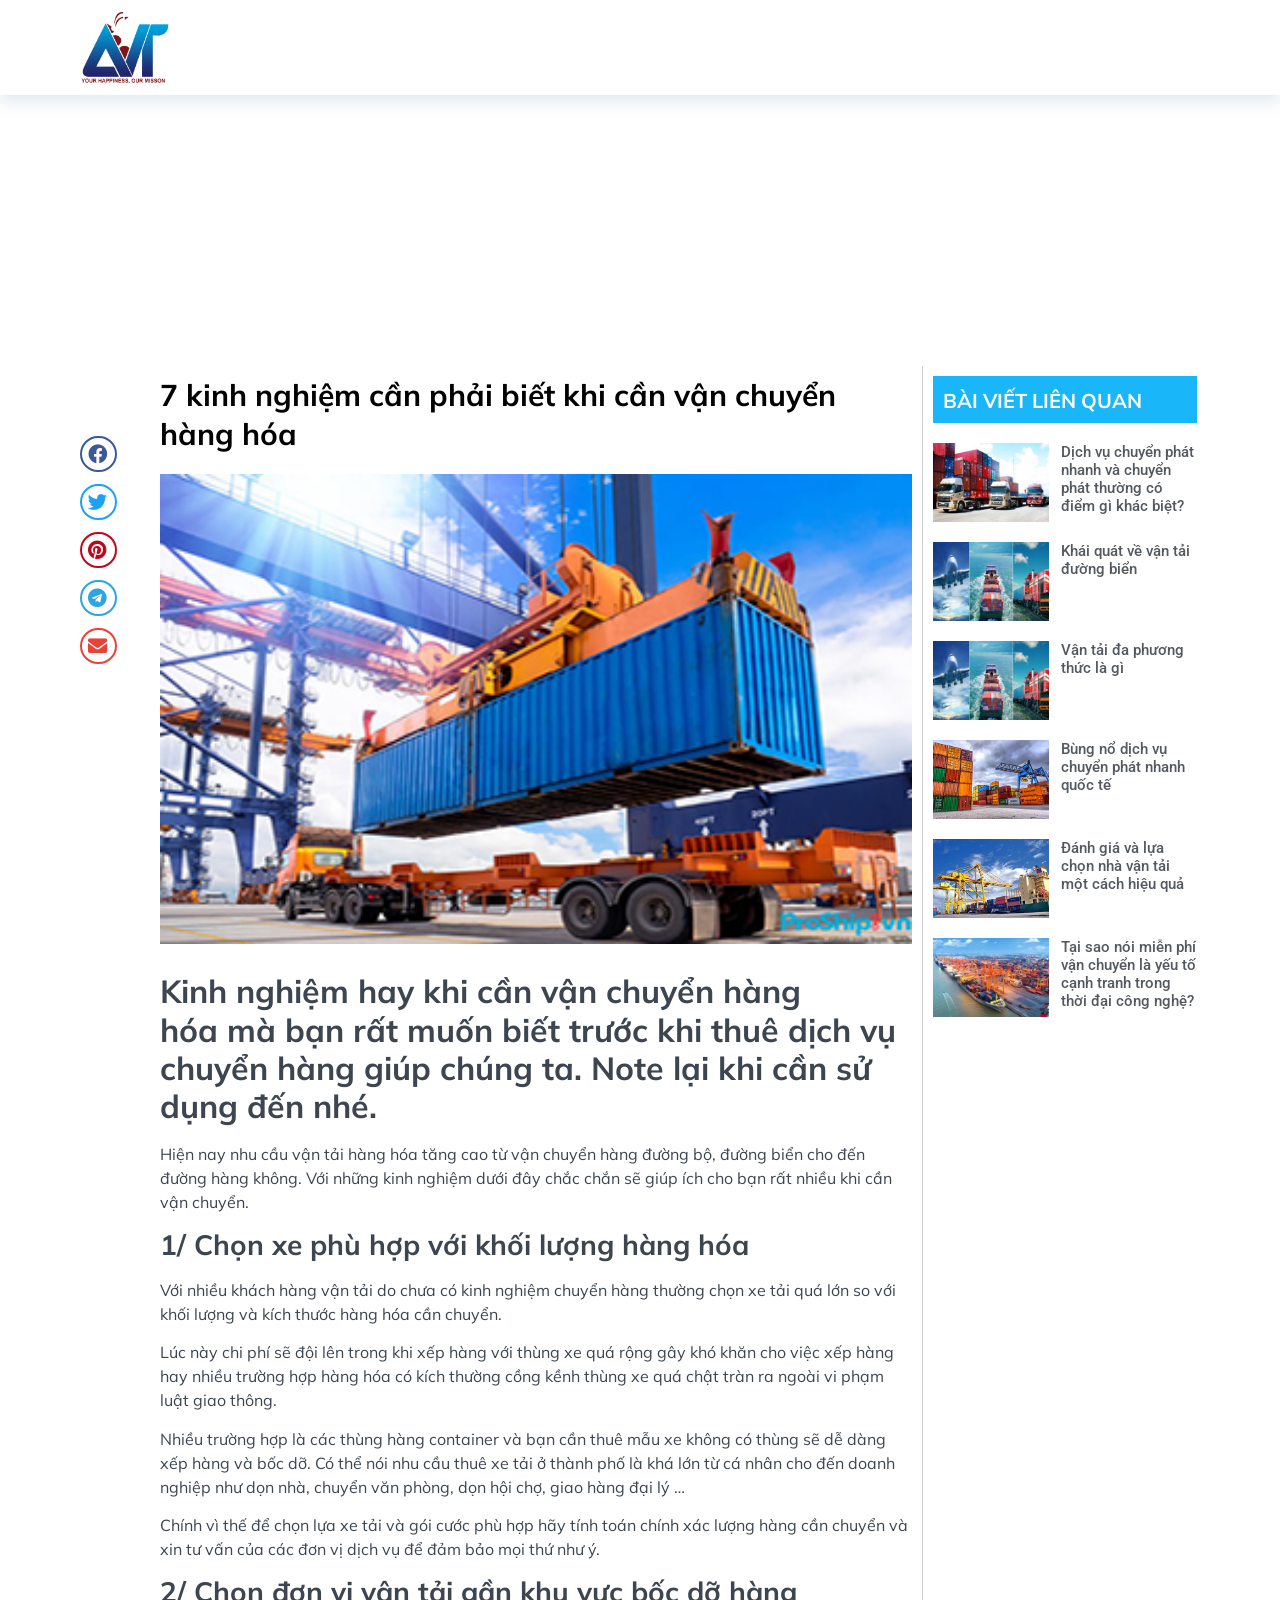
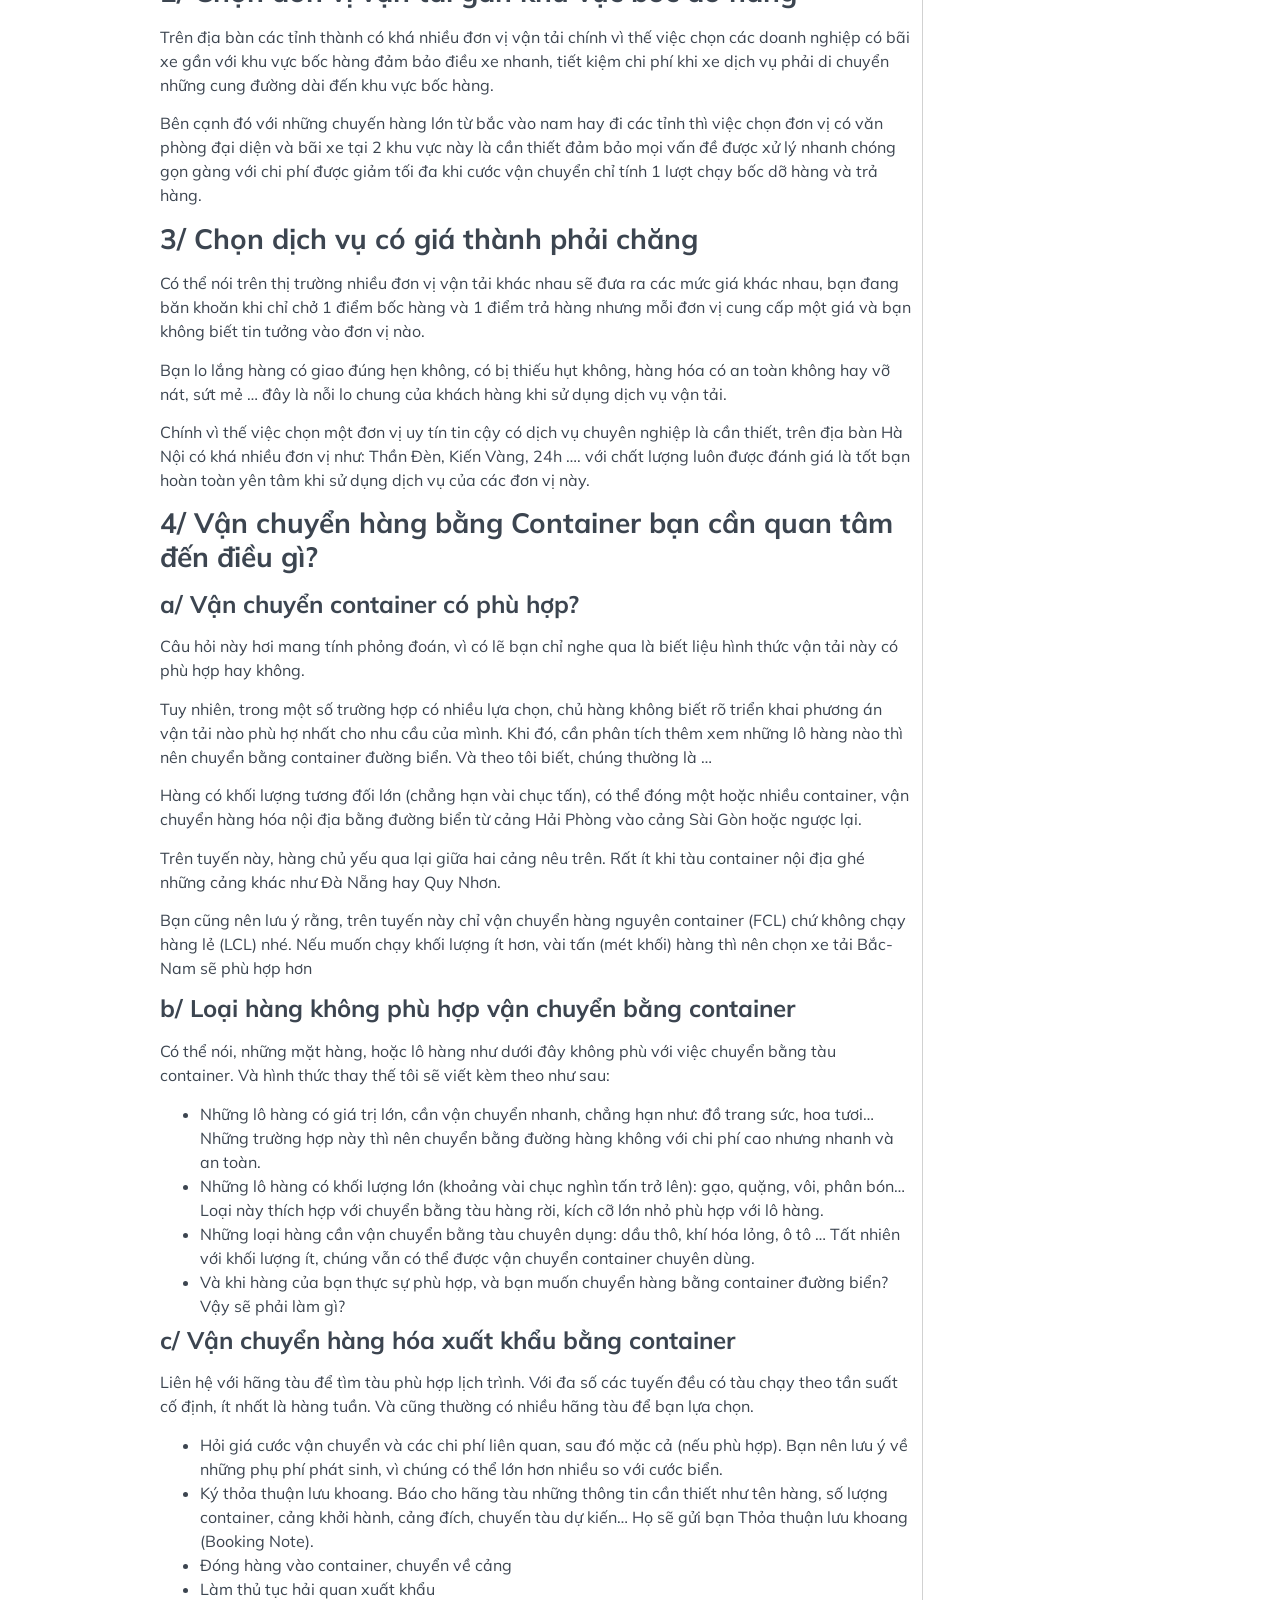
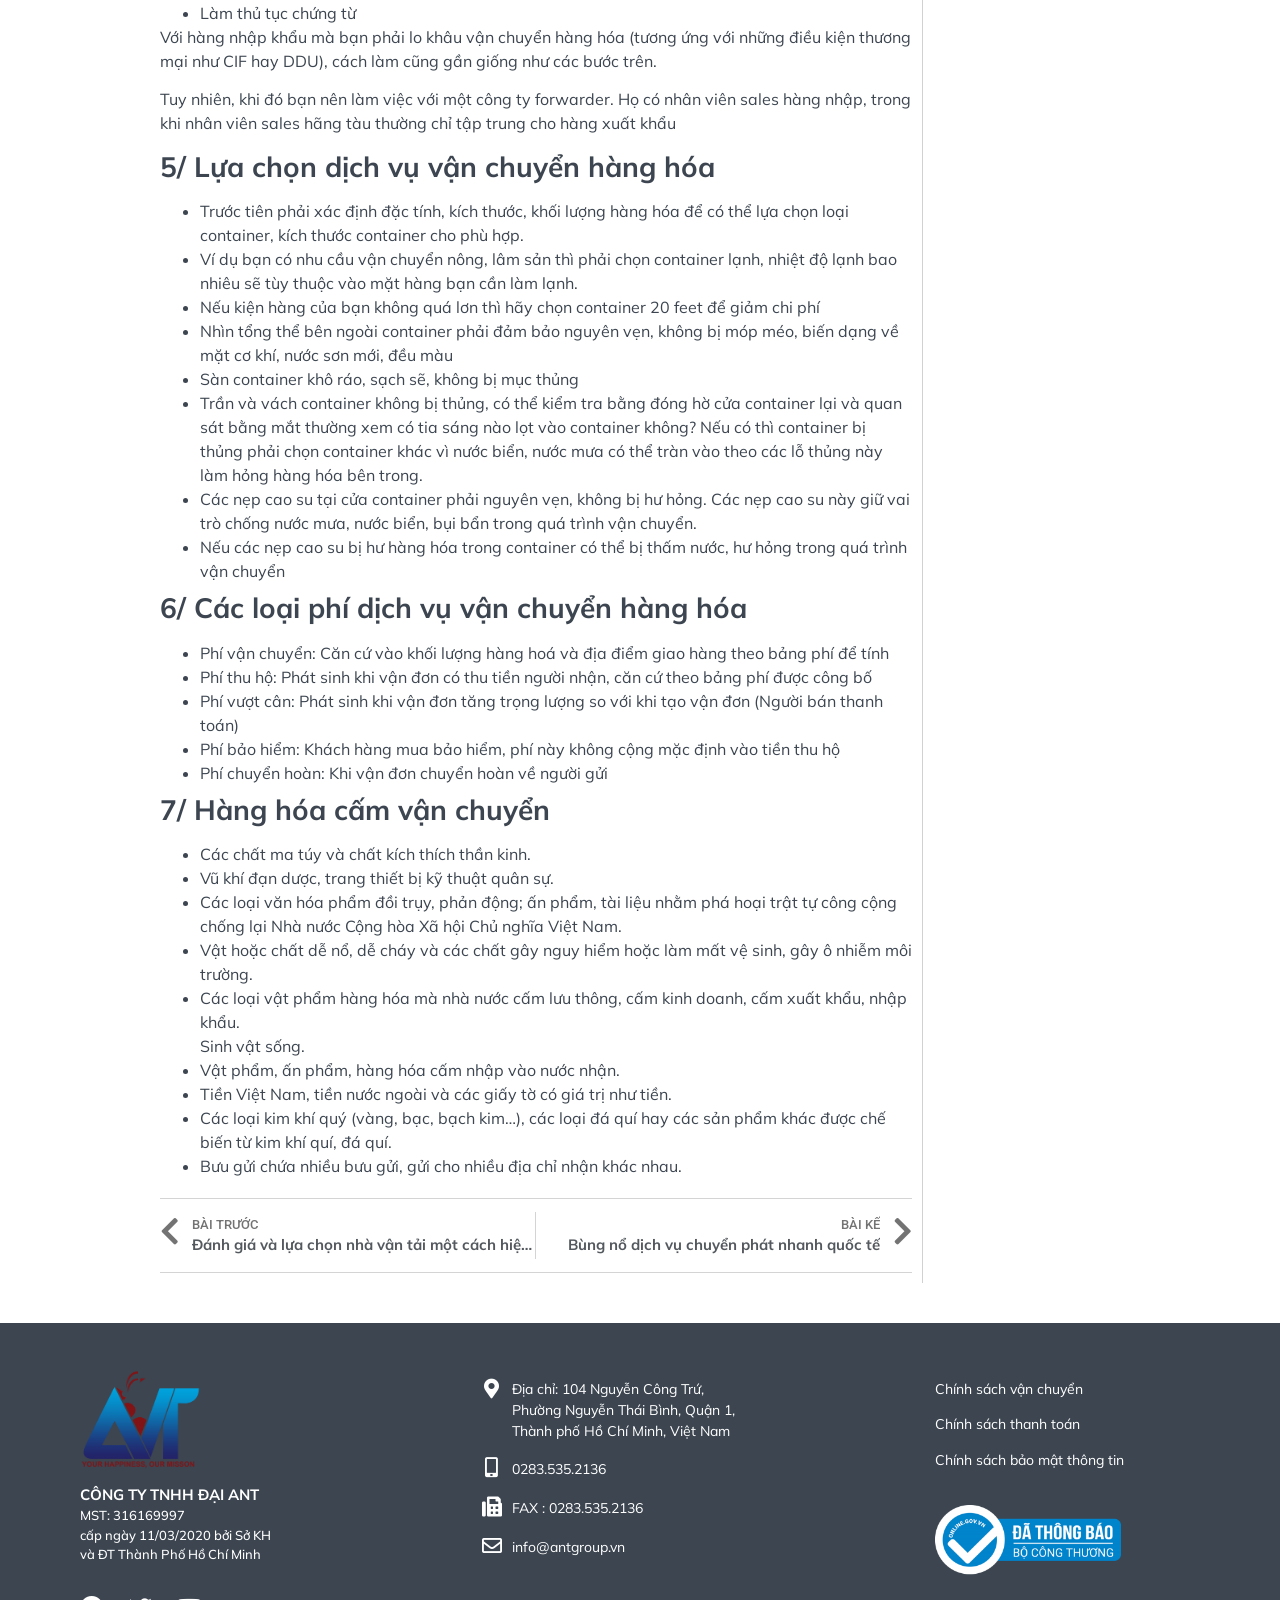
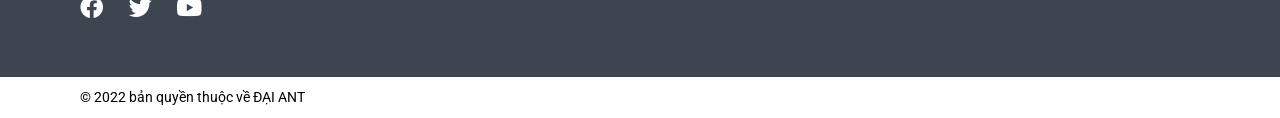
==== 7-kinh-nghiem-can-phai-biet-khi-can-van-chuyen-hang-ho.html @ 15869e9d "first deploy" ====
<!doctype html>
<html lang="vi">
<head>
	<meta charset="UTF-8">
		<meta name="viewport" content="width=device-width, initial-scale=1">
	<link rel="profile" href="http://gmpg.org/xfn/11">
	<meta name='robots' content='noindex, nofollow' />
	<style>img:is([sizes="auto" i], [sizes^="auto," i]) { contain-intrinsic-size: 3000px 1500px }</style>
	
	<!-- This site is optimized with the Yoast SEO Premium plugin v14.9 - https://yoast.com/wordpress/plugins/seo/ -->
	<title>7 kinh nghiệm cần phải biết khi cần vận chuyển hàng hóa - Đại Ant - Your happiness Our misson</title>
	<meta name="robots" content="noindex, follow, max-snippet:-1, max-image-preview:large, max-video-preview:-1" />
	<meta property="og:locale" content="vi_VN" />
	<meta property="og:type" content="article" />
	<meta property="og:title" content="7 kinh nghiệm cần phải biết khi cần vận chuyển hàng hóa - Đại Ant - Your happiness Our misson" />
	<meta property="og:description" content="Kinh nghiệm hay khi cần vận chuyển hàng hóa mà bạn rất muốn biết trước khi thuê dịch vụ chuyển hàng giúp chúng ta. Note lại khi cần sử dụng đến nhé..." />
	<meta property="og:url" content="./index.html7-kinh-nghiem-can-phai-biet-khi-can-van-chuyen-hang-hoa/" />
	<meta property="og:site_name" content="Đại Ant - Your happiness Our misson" />
	<meta property="article:published_time" content="2020-09-09T13:38:47+00:00" />
	<meta property="article:modified_time" content="2020-09-09T14:23:11+00:00" />
	<meta property="og:image" content="./wp-content/uploads/2020/09/3.jpg" />
	<meta property="og:image:width" content="360" />
	<meta property="og:image:height" content="225" />
	<meta name="twitter:card" content="summary_large_image" />
	<script type="application/ld+json" class="yoast-schema-graph">{"@context":"https://schema.org","@graph":[{"@type":"WebSite","@id":"https://antgroup.vn/#website","url":"https://antgroup.vn/","name":"\u0110\u1ea1i Ant - Your happiness Our misson","description":"","potentialAction":[{"@type":"SearchAction","target":"https://antgroup.vn/?s={search_term_string}","query-input":"required name=search_term_string"}],"inLanguage":"vi"},{"@type":"ImageObject","@id":"./index.html7-kinh-nghiem-can-phai-biet-khi-can-van-chuyen-hang-hoa/#primaryimage","inLanguage":"vi","url":"./wp-content/uploads/2020/09/3.jpg","width":360,"height":225},{"@type":"WebPage","@id":"./index.html7-kinh-nghiem-can-phai-biet-khi-can-van-chuyen-hang-hoa/#webpage","url":"./index.html7-kinh-nghiem-can-phai-biet-khi-can-van-chuyen-hang-hoa/","name":"7 kinh nghi\u1ec7m c\u1ea7n ph\u1ea3i bi\u1ebft khi c\u1ea7n v\u1eadn chuy\u1ec3n h\u00e0ng h\u00f3a - \u0110\u1ea1i Ant - Your happiness Our misson","isPartOf":{"@id":"https://antgroup.vn/#website"},"primaryImageOfPage":{"@id":"./index.html7-kinh-nghiem-can-phai-biet-khi-can-van-chuyen-hang-hoa/#primaryimage"},"datePublished":"2020-09-09T13:38:47+00:00","dateModified":"2020-09-09T14:23:11+00:00","author":{"@id":"https://antgroup.vn/#/schema/person/c540bada2ca19a56fe65195c105acd2a"},"breadcrumb":{"@id":"./index.html7-kinh-nghiem-can-phai-biet-khi-can-van-chuyen-hang-hoa/#breadcrumb"},"inLanguage":"vi","potentialAction":[{"@type":"ReadAction","target":["./index.html7-kinh-nghiem-can-phai-biet-khi-can-van-chuyen-hang-hoa/"]}]},{"@type":"BreadcrumbList","@id":"./index.html7-kinh-nghiem-can-phai-biet-khi-can-van-chuyen-hang-hoa/#breadcrumb","itemListElement":[{"@type":"ListItem","position":1,"item":{"@type":"WebPage","@id":"./index.html","url":"./index.html","name":"Trang ch\u1ee7"}},{"@type":"ListItem","position":2,"item":{"@type":"WebPage","@id":"./tin-tuc.html","url":"./tin-tuc.html","name":"Tin t\u1ee9c"}},{"@type":"ListItem","position":3,"item":{"@type":"WebPage","@id":"./index.html7-kinh-nghiem-can-phai-biet-khi-can-van-chuyen-hang-hoa/","url":"./index.html7-kinh-nghiem-can-phai-biet-khi-can-van-chuyen-hang-hoa/","name":"7 kinh nghi\u1ec7m c\u1ea7n ph\u1ea3i bi\u1ebft khi c\u1ea7n v\u1eadn chuy\u1ec3n h\u00e0ng h\u00f3a"}}]},{"@type":"Person","@id":"https://antgroup.vn/#/schema/person/c540bada2ca19a56fe65195c105acd2a","name":"admin","image":{"@type":"ImageObject","@id":"https://antgroup.vn/#personlogo","inLanguage":"vi","url":"https://secure.gravatar.com/avatar/49668b2358cd3983a32852a9d6a503bef721c331deed86b75489fe7f2ae7b519?s=96&d=mm&r=g","caption":"admin"}}]}</script>
	<!-- / Yoast SEO Premium plugin. -->


<link rel="alternate" type="application/rss+xml" title="Dòng thông tin Đại Ant - Your happiness Our misson &raquo;" href="https://antgroup.vn/feed/" />
<link rel="alternate" type="application/rss+xml" title="Đại Ant - Your happiness Our misson &raquo; Dòng bình luận" href="https://antgroup.vn/comments/feed/" />
<link rel="alternate" type="application/rss+xml" title="Đại Ant - Your happiness Our misson &raquo; 7 kinh nghiệm cần phải biết khi cần vận chuyển hàng hóa Dòng bình luận" href="https://antgroup.vn/7-kinh-nghiem-can-phai-biet-khi-can-van-chuyen-hang-hoa/feed/" />
<script type="text/javascript">
/* <![CDATA[ */
window._wpemojiSettings = {"baseUrl":"https:\/\/s.w.org\/images\/core\/emoji\/16.0.1\/72x72\/","ext":".png","svgUrl":"https:\/\/s.w.org\/images\/core\/emoji\/16.0.1\/svg\/","svgExt":".svg","source":{"concatemoji":"https:\/\/antgroup.vn\/wp-includes\/js\/wp-emoji-release.min.js?ver=6.8.3"}};
/*! This file is auto-generated */
!function(s,n){var o,i,e;function c(e){try{var t={supportTests:e,timestamp:(new Date).valueOf()};sessionStorage.setItem(o,JSON.stringify(t))}catch(e){}}function p(e,t,n){e.clearRect(0,0,e.canvas.width,e.canvas.height),e.fillText(t,0,0);var t=new Uint32Array(e.getImageData(0,0,e.canvas.width,e.canvas.height).data),a=(e.clearRect(0,0,e.canvas.width,e.canvas.height),e.fillText(n,0,0),new Uint32Array(e.getImageData(0,0,e.canvas.width,e.canvas.height).data));return t.every(function(e,t){return e===a[t]})}function u(e,t){e.clearRect(0,0,e.canvas.width,e.canvas.height),e.fillText(t,0,0);for(var n=e.getImageData(16,16,1,1),a=0;a<n.data.length;a++)if(0!==n.data[a])return!1;return!0}function f(e,t,n,a){switch(t){case"flag":return n(e,"\ud83c\udff3\ufe0f\u200d\u26a7\ufe0f","\ud83c\udff3\ufe0f\u200b\u26a7\ufe0f")?!1:!n(e,"\ud83c\udde8\ud83c\uddf6","\ud83c\udde8\u200b\ud83c\uddf6")&&!n(e,"\ud83c\udff4\udb40\udc67\udb40\udc62\udb40\udc65\udb40\udc6e\udb40\udc67\udb40\udc7f","\ud83c\udff4\u200b\udb40\udc67\u200b\udb40\udc62\u200b\udb40\udc65\u200b\udb40\udc6e\u200b\udb40\udc67\u200b\udb40\udc7f");case"emoji":return!a(e,"\ud83e\udedf")}return!1}function g(e,t,n,a){var r="undefined"!=typeof WorkerGlobalScope&&self instanceof WorkerGlobalScope?new OffscreenCanvas(300,150):s.createElement("canvas"),o=r.getContext("2d",{willReadFrequently:!0}),i=(o.textBaseline="top",o.font="600 32px Arial",{});return e.forEach(function(e){i[e]=t(o,e,n,a)}),i}function t(e){var t=s.createElement("script");t.src=e,t.defer=!0,s.head.appendChild(t)}"undefined"!=typeof Promise&&(o="wpEmojiSettingsSupports",i=["flag","emoji"],n.supports={everything:!0,everythingExceptFlag:!0},e=new Promise(function(e){s.addEventListener("DOMContentLoaded",e,{once:!0})}),new Promise(function(t){var n=function(){try{var e=JSON.parse(sessionStorage.getItem(o));if("object"==typeof e&&"number"==typeof e.timestamp&&(new Date).valueOf()<e.timestamp+604800&&"object"==typeof e.supportTests)return e.supportTests}catch(e){}return null}();if(!n){if("undefined"!=typeof Worker&&"undefined"!=typeof OffscreenCanvas&&"undefined"!=typeof URL&&URL.createObjectURL&&"undefined"!=typeof Blob)try{var e="postMessage("+g.toString()+"("+[JSON.stringify(i),f.toString(),p.toString(),u.toString()].join(",")+"));",a=new Blob([e],{type:"text/javascript"}),r=new Worker(URL.createObjectURL(a),{name:"wpTestEmojiSupports"});return void(r.onmessage=function(e){c(n=e.data),r.terminate(),t(n)})}catch(e){}c(n=g(i,f,p,u))}t(n)}).then(function(e){for(var t in e)n.supports[t]=e[t],n.supports.everything=n.supports.everything&&n.supports[t],"flag"!==t&&(n.supports.everythingExceptFlag=n.supports.everythingExceptFlag&&n.supports[t]);n.supports.everythingExceptFlag=n.supports.everythingExceptFlag&&!n.supports.flag,n.DOMReady=!1,n.readyCallback=function(){n.DOMReady=!0}}).then(function(){return e}).then(function(){var e;n.supports.everything||(n.readyCallback(),(e=n.source||{}).concatemoji?t(e.concatemoji):e.wpemoji&&e.twemoji&&(t(e.twemoji),t(e.wpemoji)))}))}((window,document),window._wpemojiSettings);
/* ]]> */
</script>
<style id='wp-emoji-styles-inline-css' type='text/css'>

	img.wp-smiley, img.emoji {
		display: inline !important;
		border: none !important;
		box-shadow: none !important;
		height: 1em !important;
		width: 1em !important;
		margin: 0 0.07em !important;
		vertical-align: -0.1em !important;
		background: none !important;
		padding: 0 !important;
	}
</style>
<link rel='stylesheet' id='wp-block-library-css' href='./wp-includes/css/dist/block-library/style.min.css?ver=6.8.3' type='text/css' media='all' />
<style id='classic-theme-styles-inline-css' type='text/css'>
/*! This file is auto-generated */
.wp-block-button__link{color:#fff;background-color:#32373c;border-radius:9999px;box-shadow:none;text-decoration:none;padding:calc(.667em + 2px) calc(1.333em + 2px);font-size:1.125em}.wp-block-file__button{background:#32373c;color:#fff;text-decoration:none}
</style>
<style id='global-styles-inline-css' type='text/css'>
:root{--wp--preset--aspect-ratio--square: 1;--wp--preset--aspect-ratio--4-3: 4/3;--wp--preset--aspect-ratio--3-4: 3/4;--wp--preset--aspect-ratio--3-2: 3/2;--wp--preset--aspect-ratio--2-3: 2/3;--wp--preset--aspect-ratio--16-9: 16/9;--wp--preset--aspect-ratio--9-16: 9/16;--wp--preset--color--black: #000000;--wp--preset--color--cyan-bluish-gray: #abb8c3;--wp--preset--color--white: #ffffff;--wp--preset--color--pale-pink: #f78da7;--wp--preset--color--vivid-red: #cf2e2e;--wp--preset--color--luminous-vivid-orange: #ff6900;--wp--preset--color--luminous-vivid-amber: #fcb900;--wp--preset--color--light-green-cyan: #7bdcb5;--wp--preset--color--vivid-green-cyan: #00d084;--wp--preset--color--pale-cyan-blue: #8ed1fc;--wp--preset--color--vivid-cyan-blue: #0693e3;--wp--preset--color--vivid-purple: #9b51e0;--wp--preset--gradient--vivid-cyan-blue-to-vivid-purple: linear-gradient(135deg,rgba(6,147,227,1) 0%,rgb(155,81,224) 100%);--wp--preset--gradient--light-green-cyan-to-vivid-green-cyan: linear-gradient(135deg,rgb(122,220,180) 0%,rgb(0,208,130) 100%);--wp--preset--gradient--luminous-vivid-amber-to-luminous-vivid-orange: linear-gradient(135deg,rgba(252,185,0,1) 0%,rgba(255,105,0,1) 100%);--wp--preset--gradient--luminous-vivid-orange-to-vivid-red: linear-gradient(135deg,rgba(255,105,0,1) 0%,rgb(207,46,46) 100%);--wp--preset--gradient--very-light-gray-to-cyan-bluish-gray: linear-gradient(135deg,rgb(238,238,238) 0%,rgb(169,184,195) 100%);--wp--preset--gradient--cool-to-warm-spectrum: linear-gradient(135deg,rgb(74,234,220) 0%,rgb(151,120,209) 20%,rgb(207,42,186) 40%,rgb(238,44,130) 60%,rgb(251,105,98) 80%,rgb(254,248,76) 100%);--wp--preset--gradient--blush-light-purple: linear-gradient(135deg,rgb(255,206,236) 0%,rgb(152,150,240) 100%);--wp--preset--gradient--blush-bordeaux: linear-gradient(135deg,rgb(254,205,165) 0%,rgb(254,45,45) 50%,rgb(107,0,62) 100%);--wp--preset--gradient--luminous-dusk: linear-gradient(135deg,rgb(255,203,112) 0%,rgb(199,81,192) 50%,rgb(65,88,208) 100%);--wp--preset--gradient--pale-ocean: linear-gradient(135deg,rgb(255,245,203) 0%,rgb(182,227,212) 50%,rgb(51,167,181) 100%);--wp--preset--gradient--electric-grass: linear-gradient(135deg,rgb(202,248,128) 0%,rgb(113,206,126) 100%);--wp--preset--gradient--midnight: linear-gradient(135deg,rgb(2,3,129) 0%,rgb(40,116,252) 100%);--wp--preset--font-size--small: 13px;--wp--preset--font-size--medium: 20px;--wp--preset--font-size--large: 36px;--wp--preset--font-size--x-large: 42px;--wp--preset--spacing--20: 0.44rem;--wp--preset--spacing--30: 0.67rem;--wp--preset--spacing--40: 1rem;--wp--preset--spacing--50: 1.5rem;--wp--preset--spacing--60: 2.25rem;--wp--preset--spacing--70: 3.38rem;--wp--preset--spacing--80: 5.06rem;--wp--preset--shadow--natural: 6px 6px 9px rgba(0, 0, 0, 0.2);--wp--preset--shadow--deep: 12px 12px 50px rgba(0, 0, 0, 0.4);--wp--preset--shadow--sharp: 6px 6px 0px rgba(0, 0, 0, 0.2);--wp--preset--shadow--outlined: 6px 6px 0px -3px rgba(255, 255, 255, 1), 6px 6px rgba(0, 0, 0, 1);--wp--preset--shadow--crisp: 6px 6px 0px rgba(0, 0, 0, 1);}:where(.is-layout-flex){gap: 0.5em;}:where(.is-layout-grid){gap: 0.5em;}body .is-layout-flex{display: flex;}.is-layout-flex{flex-wrap: wrap;align-items: center;}.is-layout-flex > :is(*, div){margin: 0;}body .is-layout-grid{display: grid;}.is-layout-grid > :is(*, div){margin: 0;}:where(.wp-block-columns.is-layout-flex){gap: 2em;}:where(.wp-block-columns.is-layout-grid){gap: 2em;}:where(.wp-block-post-template.is-layout-flex){gap: 1.25em;}:where(.wp-block-post-template.is-layout-grid){gap: 1.25em;}.has-black-color{color: var(--wp--preset--color--black) !important;}.has-cyan-bluish-gray-color{color: var(--wp--preset--color--cyan-bluish-gray) !important;}.has-white-color{color: var(--wp--preset--color--white) !important;}.has-pale-pink-color{color: var(--wp--preset--color--pale-pink) !important;}.has-vivid-red-color{color: var(--wp--preset--color--vivid-red) !important;}.has-luminous-vivid-orange-color{color: var(--wp--preset--color--luminous-vivid-orange) !important;}.has-luminous-vivid-amber-color{color: var(--wp--preset--color--luminous-vivid-amber) !important;}.has-light-green-cyan-color{color: var(--wp--preset--color--light-green-cyan) !important;}.has-vivid-green-cyan-color{color: var(--wp--preset--color--vivid-green-cyan) !important;}.has-pale-cyan-blue-color{color: var(--wp--preset--color--pale-cyan-blue) !important;}.has-vivid-cyan-blue-color{color: var(--wp--preset--color--vivid-cyan-blue) !important;}.has-vivid-purple-color{color: var(--wp--preset--color--vivid-purple) !important;}.has-black-background-color{background-color: var(--wp--preset--color--black) !important;}.has-cyan-bluish-gray-background-color{background-color: var(--wp--preset--color--cyan-bluish-gray) !important;}.has-white-background-color{background-color: var(--wp--preset--color--white) !important;}.has-pale-pink-background-color{background-color: var(--wp--preset--color--pale-pink) !important;}.has-vivid-red-background-color{background-color: var(--wp--preset--color--vivid-red) !important;}.has-luminous-vivid-orange-background-color{background-color: var(--wp--preset--color--luminous-vivid-orange) !important;}.has-luminous-vivid-amber-background-color{background-color: var(--wp--preset--color--luminous-vivid-amber) !important;}.has-light-green-cyan-background-color{background-color: var(--wp--preset--color--light-green-cyan) !important;}.has-vivid-green-cyan-background-color{background-color: var(--wp--preset--color--vivid-green-cyan) !important;}.has-pale-cyan-blue-background-color{background-color: var(--wp--preset--color--pale-cyan-blue) !important;}.has-vivid-cyan-blue-background-color{background-color: var(--wp--preset--color--vivid-cyan-blue) !important;}.has-vivid-purple-background-color{background-color: var(--wp--preset--color--vivid-purple) !important;}.has-black-border-color{border-color: var(--wp--preset--color--black) !important;}.has-cyan-bluish-gray-border-color{border-color: var(--wp--preset--color--cyan-bluish-gray) !important;}.has-white-border-color{border-color: var(--wp--preset--color--white) !important;}.has-pale-pink-border-color{border-color: var(--wp--preset--color--pale-pink) !important;}.has-vivid-red-border-color{border-color: var(--wp--preset--color--vivid-red) !important;}.has-luminous-vivid-orange-border-color{border-color: var(--wp--preset--color--luminous-vivid-orange) !important;}.has-luminous-vivid-amber-border-color{border-color: var(--wp--preset--color--luminous-vivid-amber) !important;}.has-light-green-cyan-border-color{border-color: var(--wp--preset--color--light-green-cyan) !important;}.has-vivid-green-cyan-border-color{border-color: var(--wp--preset--color--vivid-green-cyan) !important;}.has-pale-cyan-blue-border-color{border-color: var(--wp--preset--color--pale-cyan-blue) !important;}.has-vivid-cyan-blue-border-color{border-color: var(--wp--preset--color--vivid-cyan-blue) !important;}.has-vivid-purple-border-color{border-color: var(--wp--preset--color--vivid-purple) !important;}.has-vivid-cyan-blue-to-vivid-purple-gradient-background{background: var(--wp--preset--gradient--vivid-cyan-blue-to-vivid-purple) !important;}.has-light-green-cyan-to-vivid-green-cyan-gradient-background{background: var(--wp--preset--gradient--light-green-cyan-to-vivid-green-cyan) !important;}.has-luminous-vivid-amber-to-luminous-vivid-orange-gradient-background{background: var(--wp--preset--gradient--luminous-vivid-amber-to-luminous-vivid-orange) !important;}.has-luminous-vivid-orange-to-vivid-red-gradient-background{background: var(--wp--preset--gradient--luminous-vivid-orange-to-vivid-red) !important;}.has-very-light-gray-to-cyan-bluish-gray-gradient-background{background: var(--wp--preset--gradient--very-light-gray-to-cyan-bluish-gray) !important;}.has-cool-to-warm-spectrum-gradient-background{background: var(--wp--preset--gradient--cool-to-warm-spectrum) !important;}.has-blush-light-purple-gradient-background{background: var(--wp--preset--gradient--blush-light-purple) !important;}.has-blush-bordeaux-gradient-background{background: var(--wp--preset--gradient--blush-bordeaux) !important;}.has-luminous-dusk-gradient-background{background: var(--wp--preset--gradient--luminous-dusk) !important;}.has-pale-ocean-gradient-background{background: var(--wp--preset--gradient--pale-ocean) !important;}.has-electric-grass-gradient-background{background: var(--wp--preset--gradient--electric-grass) !important;}.has-midnight-gradient-background{background: var(--wp--preset--gradient--midnight) !important;}.has-small-font-size{font-size: var(--wp--preset--font-size--small) !important;}.has-medium-font-size{font-size: var(--wp--preset--font-size--medium) !important;}.has-large-font-size{font-size: var(--wp--preset--font-size--large) !important;}.has-x-large-font-size{font-size: var(--wp--preset--font-size--x-large) !important;}
:where(.wp-block-post-template.is-layout-flex){gap: 1.25em;}:where(.wp-block-post-template.is-layout-grid){gap: 1.25em;}
:where(.wp-block-columns.is-layout-flex){gap: 2em;}:where(.wp-block-columns.is-layout-grid){gap: 2em;}
:root :where(.wp-block-pullquote){font-size: 1.5em;line-height: 1.6;}
</style>
<link rel='stylesheet' id='contact-form-7-css' href='./wp-content/plugins/contact-form-7/includes/css/styles.css?ver=5.2.2' type='text/css' media='all' />
<link rel='stylesheet' id='nbcpf-intlTelInput-style-css' href='./wp-content/plugins/country-phone-field-contact-form-7/assets/css/intlTelInput.min.css?ver=6.8.3' type='text/css' media='all' />
<link rel='stylesheet' id='nbcpf-countryFlag-style-css' href='./wp-content/plugins/country-phone-field-contact-form-7/assets/css/countrySelect.min.css?ver=6.8.3' type='text/css' media='all' />
<link rel='stylesheet' id='6bd4c8c60-css' href='./wp-content/uploads/essential-addons-elementor/6bd4c8c60.min.css?ver=1786434506' type='text/css' media='all' />
<link rel='stylesheet' id='hello-elementor-css' href='./wp-content/themes/ANT-Group/style.min.css?ver=2.2.0' type='text/css' media='all' />
<link rel='stylesheet' id='hello-elementor-theme-style-css' href='./wp-content/themes/ANT-Group/theme.min.css?ver=2.2.0' type='text/css' media='all' />
<link rel='stylesheet' id='elementor-icons-css' href='./wp-content/plugins/elementor/assets/lib/eicons/css/elementor-icons.min.css?ver=5.9.1' type='text/css' media='all' />
<link rel='stylesheet' id='elementor-animations-css' href='./wp-content/plugins/elementor/assets/lib/animations/animations.min.css?ver=3.0.9' type='text/css' media='all' />
<link rel='stylesheet' id='elementor-frontend-legacy-css' href='./wp-content/plugins/elementor/assets/css/frontend-legacy.min.css?ver=3.0.9' type='text/css' media='all' />
<link rel='stylesheet' id='elementor-frontend-css' href='./wp-content/plugins/elementor/assets/css/frontend.min.css?ver=3.0.9' type='text/css' media='all' />
<link rel='stylesheet' id='elementor-post-629-css' href='./wp-content/uploads/elementor/css/post-629.css?ver=1762219440' type='text/css' media='all' />
<link rel='stylesheet' id='powerpack-frontend-css' href='./wp-content/plugins/powerpack-elements/assets/css/min/frontend.min.css?ver=2.0.2' type='text/css' media='all' />
<link rel='stylesheet' id='elementor-pro-css' href='./wp-content/plugins/elementor-pro/assets/css/frontend.min.css?ver=3.0.4' type='text/css' media='all' />
<link rel='stylesheet' id='uael-frontend-css' href='./wp-content/plugins/ultimate-elementor/assets/min-css/uael-frontend.min.css?ver=1.27.0' type='text/css' media='all' />
<link rel='stylesheet' id='jet-tricks-frontend-css' href='./wp-content/plugins/jet-tricks/assets/css/jet-tricks-frontend.css?ver=1.2.12' type='text/css' media='all' />
<link rel='stylesheet' id='she-header-style-css' href='./wp-content/plugins/sticky-header-effects-for-elementor/assets/css/she-header-style.css?ver=1.4.1' type='text/css' media='all' />
<link rel='stylesheet' id='elementor-global-css' href='./wp-content/uploads/elementor/css/global.css?ver=1762219442' type='text/css' media='all' />
<link rel='stylesheet' id='elementor-post-33-css' href='./wp-content/uploads/elementor/css/post-33.css?ver=1762219442' type='text/css' media='all' />
<link rel='stylesheet' id='elementor-post-385-css' href='./wp-content/uploads/elementor/css/post-385.css?ver=1762219442' type='text/css' media='all' />
<link rel='stylesheet' id='elementor-post-175-css' href='./wp-content/uploads/elementor/css/post-175.css?ver=1762234777' type='text/css' media='all' />
<link rel='stylesheet' id='google-fonts-1-css' href='https://fonts.googleapis.com/css?family=Roboto%3A100%2C100italic%2C200%2C200italic%2C300%2C300italic%2C400%2C400italic%2C500%2C500italic%2C600%2C600italic%2C700%2C700italic%2C800%2C800italic%2C900%2C900italic%7CRoboto+Slab%3A100%2C100italic%2C200%2C200italic%2C300%2C300italic%2C400%2C400italic%2C500%2C500italic%2C600%2C600italic%2C700%2C700italic%2C800%2C800italic%2C900%2C900italic%7CMuli%3A100%2C100italic%2C200%2C200italic%2C300%2C300italic%2C400%2C400italic%2C500%2C500italic%2C600%2C600italic%2C700%2C700italic%2C800%2C800italic%2C900%2C900italic&#038;subset=vietnamese&#038;ver=6.8.3' type='text/css' media='all' />
<link rel="stylesheet" href="https://cdnjs.cloudflare.com/ajax/libs/font-awesome/5.15.4/css/all.min.css" />
<link rel='stylesheet' id='elementor-icons-shared-0-css' href='./wp-content/plugins/elementor/assets/lib/font-awesome/css/fontawesome.min.css?ver=5.12.0' type='text/css' media='all' />
<link rel='stylesheet' id='elementor-icons-fa-brands-css' href='./wp-content/plugins/elementor/assets/lib/font-awesome/css/brands.min.css?ver=5.12.0' type='text/css' media='all' />
<link rel='stylesheet' id='elementor-icons-fa-solid-css' href='./wp-content/plugins/elementor/assets/lib/font-awesome/css/solid.min.css?ver=5.12.0' type='text/css' media='all' />
<link rel='stylesheet' id='elementor-icons-fa-regular-css' href='./wp-content/plugins/elementor/assets/lib/font-awesome/css/regular.min.css?ver=5.12.0' type='text/css' media='all' />
<script type="text/javascript" id="jquery-core-js-extra">
/* <![CDATA[ */
var pp = {"ajax_url":"https:\/\/antgroup.vn\/wp-admin\/admin-ajax.php"};
/* ]]> */
</script>
<script type="text/javascript" src="./wp-includes/js/jquery/jquery.min.js?ver=3.7.1" id="jquery-core-js"></script>
<script type="text/javascript" src="./wp-includes/js/jquery/jquery-migrate.min.js?ver=3.4.1" id="jquery-migrate-js"></script>
<script type="text/javascript" src="./wp-content/plugins/sticky-header-effects-for-elementor/assets/js/she-header.js?ver=1.4.1" id="she-header-js"></script>
<link rel="https://api.w.org/" href="./wp-json/" /><link rel="alternate" title="JSON" type="application/json" href="./wp-json/wp/v2/posts/161" /><link rel="EditURI" type="application/rsd+xml" title="RSD" href="https://antgroup.vn/xmlrpc.php?rsd" />
<meta name="generator" content="WordPress 6.8.3" />
<link rel='shortlink' href='https://antgroup.vn/?p=161' />
<link rel="alternate" title="oNhúng (JSON)" type="application/json+oembed" href="./wp-json/oembed/1.0/embed?url=https%3A%2F%2Fantgroup.vn%2F7-kinh-nghiem-can-phai-biet-khi-can-van-chuyen-hang-hoa%2F" />
<link rel="alternate" title="oNhúng (XML)" type="text/xml+oembed" href="./wp-json/oembed/1.0/embed?url=https%3A%2F%2Fantgroup.vn%2F7-kinh-nghiem-can-phai-biet-khi-can-van-chuyen-hang-hoa%2F&#038;format=xml" />
<link rel="icon" href="./wp-content/uploads/2020/09/cropped-ico-32x32.png" sizes="32x32" />
<link rel="icon" href="./wp-content/uploads/2020/09/cropped-ico-192x192.png" sizes="192x192" />
<link rel="apple-touch-icon" href="./wp-content/uploads/2020/09/cropped-ico-180x180.png" />
<meta name="msapplication-TileImage" content="./wp-content/uploads/2020/09/cropped-ico-270x270.png" />
</head>
<body class="wp-singular post-template-default single single-post postid-161 single-format-standard wp-custom-logo wp-theme-ANT-Group elementor-default elementor-kit-629 elementor-page-175">

		<div data-elementor-type="header" data-elementor-id="33" class="elementor elementor-33 elementor-location-header" data-elementor-settings="[]">
		<div class="elementor-section-wrap">
					<section data-particle_enable="false" data-particle-mobile-disabled="false" class="elementor-section elementor-top-section elementor-element elementor-element-d84d9e4 elementor-section-content-middle she-header-yes elementor-section-stretched elementor-hidden-tablet elementor-hidden-phone elementor-section-boxed elementor-section-height-default elementor-section-height-default elementor-invisible" data-id="d84d9e4" data-element_type="section" data-settings="{&quot;background_background&quot;:&quot;classic&quot;,&quot;sticky&quot;:&quot;top&quot;,&quot;animation&quot;:&quot;none&quot;,&quot;sticky_effects_offset&quot;:10,&quot;transparent&quot;:&quot;yes&quot;,&quot;transparent_header_show&quot;:&quot;yes&quot;,&quot;background_show&quot;:&quot;yes&quot;,&quot;background&quot;:&quot;#FFFFFF&quot;,&quot;stretch_section&quot;:&quot;section-stretched&quot;,&quot;transparent_on&quot;:[&quot;desktop&quot;,&quot;tablet&quot;],&quot;sticky_on&quot;:[&quot;desktop&quot;,&quot;tablet&quot;,&quot;mobile&quot;],&quot;sticky_offset&quot;:0,&quot;scroll_distance&quot;:{&quot;unit&quot;:&quot;px&quot;,&quot;size&quot;:60,&quot;sizes&quot;:[]},&quot;scroll_distance_tablet&quot;:{&quot;unit&quot;:&quot;px&quot;,&quot;size&quot;:&quot;&quot;,&quot;sizes&quot;:[]},&quot;scroll_distance_mobile&quot;:{&quot;unit&quot;:&quot;px&quot;,&quot;size&quot;:&quot;&quot;,&quot;sizes&quot;:[]}}">
							<div class="elementor-background-overlay"></div>
							<div class="elementor-container elementor-column-gap-default">
							<div class="elementor-row">
					<div class="elementor-column elementor-col-50 elementor-top-column elementor-element elementor-element-40c04db" data-id="40c04db" data-element_type="column">
			<div class="elementor-column-wrap elementor-element-populated">
							<div class="elementor-widget-wrap">
						<div class="elementor-element elementor-element-4cd19f9 elementor-widget elementor-widget-theme-site-logo elementor-widget-image" data-id="4cd19f9" data-element_type="widget" data-widget_type="theme-site-logo.default">
				<div class="elementor-widget-container">
					<div class="elementor-image">
											<a href="./index.html">
							<img width="1000" height="838" src="./wp-content/uploads/2020/09/cropped-cropped-logo-1-1.png" class="attachment-full size-full" alt="" decoding="async" fetchpriority="high" srcset="./wp-content/uploads/2020/09/cropped-cropped-logo-1-1.png 1000w, ./wp-content/uploads/2020/09/cropped-cropped-logo-1-1-300x251.png 300w, ./wp-content/uploads/2020/09/cropped-cropped-logo-1-1-768x644.png 768w" sizes="(max-width: 1000px) 100vw, 1000px" />								</a>
											</div>
				</div>
				</div>
						</div>
					</div>
		</div>
				<div class="elementor-column elementor-col-50 elementor-top-column elementor-element elementor-element-c8d4197" data-id="c8d4197" data-element_type="column">
			<div class="elementor-column-wrap elementor-element-populated">
							<div class="elementor-widget-wrap">
						<div class="elementor-element elementor-element-6f362c1 elementor-nav-menu__align-center elementor-nav-menu--indicator-classic elementor-nav-menu--dropdown-tablet elementor-nav-menu__text-align-aside elementor-nav-menu--toggle elementor-nav-menu--burger elementor-widget elementor-widget-nav-menu" data-id="6f362c1" data-element_type="widget" data-settings="{&quot;layout&quot;:&quot;horizontal&quot;,&quot;toggle&quot;:&quot;burger&quot;}" data-widget_type="nav-menu.default">
				<div class="elementor-widget-container">
						<nav role="navigation" class="elementor-nav-menu--main elementor-nav-menu__container elementor-nav-menu--layout-horizontal e--pointer-overline e--animation-fade"><ul id="menu-1-6f362c1" class="elementor-nav-menu"><li class="menu-item menu-item-type-custom menu-item-object-custom menu-item-home menu-item-38"><a href="./index.html#ve-chung-toi" class="elementor-item elementor-item-anchor">Về chúng tôi</a></li>
<li class="menu-item menu-item-type-custom menu-item-object-custom menu-item-home menu-item-39"><a href="./index.html#dich-vu" class="elementor-item elementor-item-anchor">Dịch vụ</a></li>
<li class="menu-item menu-item-type-custom menu-item-object-custom menu-item-home menu-item-40"><a href="./index.html#van-chuyen" class="elementor-item elementor-item-anchor">Vận chuyển</a></li>
<li class="menu-item menu-item-type-post_type menu-item-object-page menu-item-560"><a href="./san-pham.html" class="elementor-item">Thương mại</a></li>
<li class="menu-item menu-item-type-post_type menu-item-object-page menu-item-395"><a href="./bang-gia-dich-vu-van-chuyen-xe-tai.html" class="elementor-item">Báo giá</a></li>
<li class="menu-item menu-item-type-post_type menu-item-object-page current_page_parent menu-item-308"><a href="./tin-tuc.html" class="elementor-item">Tin tức</a></li>
<li class="menu-item menu-item-type-custom menu-item-object-custom menu-item-home menu-item-41"><a href="./index.html#thong-ke" class="elementor-item elementor-item-anchor">Thống kê</a></li>
<li class="menu-item menu-item-type-custom menu-item-object-custom menu-item-home menu-item-43"><a href="./index.html#lien-he" class="elementor-item elementor-item-anchor">Liên hệ</a></li>
</ul></nav>
					<div class="elementor-menu-toggle" role="button" tabindex="0" aria-label="Menu Toggle" aria-expanded="false">
			<i class="eicon-menu-bar" aria-hidden="true"></i>
			<span class="elementor-screen-only">Menu</span>
		</div>
			<nav class="elementor-nav-menu--dropdown elementor-nav-menu__container" role="navigation" aria-hidden="true"><ul id="menu-2-6f362c1" class="elementor-nav-menu"><li class="menu-item menu-item-type-custom menu-item-object-custom menu-item-home menu-item-38"><a href="./index.html#ve-chung-toi" class="elementor-item elementor-item-anchor">Về chúng tôi</a></li>
<li class="menu-item menu-item-type-custom menu-item-object-custom menu-item-home menu-item-39"><a href="./index.html#dich-vu" class="elementor-item elementor-item-anchor">Dịch vụ</a></li>
<li class="menu-item menu-item-type-custom menu-item-object-custom menu-item-home menu-item-40"><a href="./index.html#van-chuyen" class="elementor-item elementor-item-anchor">Vận chuyển</a></li>
<li class="menu-item menu-item-type-post_type menu-item-object-page menu-item-560"><a href="./san-pham.html" class="elementor-item">Thương mại</a></li>
<li class="menu-item menu-item-type-post_type menu-item-object-page menu-item-395"><a href="./bang-gia-dich-vu-van-chuyen-xe-tai.html" class="elementor-item">Báo giá</a></li>
<li class="menu-item menu-item-type-post_type menu-item-object-page current_page_parent menu-item-308"><a href="./tin-tuc.html" class="elementor-item">Tin tức</a></li>
<li class="menu-item menu-item-type-custom menu-item-object-custom menu-item-home menu-item-41"><a href="./index.html#thong-ke" class="elementor-item elementor-item-anchor">Thống kê</a></li>
<li class="menu-item menu-item-type-custom menu-item-object-custom menu-item-home menu-item-43"><a href="./index.html#lien-he" class="elementor-item elementor-item-anchor">Liên hệ</a></li>
</ul></nav>
				</div>
				</div>
						</div>
					</div>
		</div>
								</div>
					</div>
		</section>
				<section data-particle_enable="false" data-particle-mobile-disabled="false" class="elementor-section elementor-top-section elementor-element elementor-element-1a40773 elementor-section-content-middle she-header-yes elementor-section-stretched elementor-hidden-desktop menu-mobile elementor-section-boxed elementor-section-height-default elementor-section-height-default elementor-invisible" data-id="1a40773" data-element_type="section" data-settings="{&quot;background_background&quot;:&quot;classic&quot;,&quot;sticky&quot;:&quot;top&quot;,&quot;animation&quot;:&quot;none&quot;,&quot;sticky_effects_offset&quot;:1,&quot;transparent&quot;:&quot;yes&quot;,&quot;stretch_section&quot;:&quot;section-stretched&quot;,&quot;animation_delay&quot;:50,&quot;scroll_distance&quot;:{&quot;unit&quot;:&quot;px&quot;,&quot;size&quot;:1,&quot;sizes&quot;:[]},&quot;sticky_on&quot;:[&quot;tablet&quot;,&quot;mobile&quot;],&quot;transparent_on&quot;:[&quot;mobile&quot;],&quot;scroll_distance_mobile&quot;:{&quot;unit&quot;:&quot;px&quot;,&quot;size&quot;:60,&quot;sizes&quot;:[]},&quot;sticky_offset&quot;:0,&quot;scroll_distance_tablet&quot;:{&quot;unit&quot;:&quot;px&quot;,&quot;size&quot;:&quot;&quot;,&quot;sizes&quot;:[]}}">
							<div class="elementor-background-overlay"></div>
							<div class="elementor-container elementor-column-gap-default">
							<div class="elementor-row">
					<div class="elementor-column elementor-col-50 elementor-top-column elementor-element elementor-element-3ad3eea" data-id="3ad3eea" data-element_type="column">
			<div class="elementor-column-wrap elementor-element-populated">
							<div class="elementor-widget-wrap">
						<div class="elementor-element elementor-element-97e36d6 elementor-widget elementor-widget-theme-site-logo elementor-widget-image" data-id="97e36d6" data-element_type="widget" data-widget_type="theme-site-logo.default">
				<div class="elementor-widget-container">
					<div class="elementor-image">
											<a href="./index.html">
							<img width="1000" height="838" src="./wp-content/uploads/2020/09/cropped-cropped-logo-1-1.png" class="attachment-full size-full" alt="" decoding="async" srcset="./wp-content/uploads/2020/09/cropped-cropped-logo-1-1.png 1000w, ./wp-content/uploads/2020/09/cropped-cropped-logo-1-1-300x251.png 300w, ./wp-content/uploads/2020/09/cropped-cropped-logo-1-1-768x644.png 768w" sizes="(max-width: 1000px) 100vw, 1000px" />								</a>
											</div>
				</div>
				</div>
						</div>
					</div>
		</div>
				<div class="elementor-column elementor-col-50 elementor-top-column elementor-element elementor-element-8e49584" data-id="8e49584" data-element_type="column">
			<div class="elementor-column-wrap elementor-element-populated">
							<div class="elementor-widget-wrap">
						<div class="elementor-element elementor-element-63adccf elementor-nav-menu__align-right elementor-nav-menu--stretch elementor-nav-menu__text-align-center elementor-nav-menu--indicator-classic elementor-nav-menu--dropdown-tablet elementor-nav-menu--toggle elementor-nav-menu--burger elementor-widget elementor-widget-nav-menu" data-id="63adccf" data-element_type="widget" data-settings="{&quot;full_width&quot;:&quot;stretch&quot;,&quot;layout&quot;:&quot;horizontal&quot;,&quot;toggle&quot;:&quot;burger&quot;}" data-widget_type="nav-menu.default">
				<div class="elementor-widget-container">
						<nav role="navigation" class="elementor-nav-menu--main elementor-nav-menu__container elementor-nav-menu--layout-horizontal e--pointer-overline e--animation-fade"><ul id="menu-1-63adccf" class="elementor-nav-menu"><li class="menu-item menu-item-type-custom menu-item-object-custom menu-item-home menu-item-443"><a href="./index.html#ve-chung-toi" class="elementor-item elementor-item-anchor">Về chúng tôi</a></li>
<li class="menu-item menu-item-type-custom menu-item-object-custom menu-item-home menu-item-444"><a href="./index.html#dich-vu-mobile" class="elementor-item elementor-item-anchor">Dịch vụ</a></li>
<li class="menu-item menu-item-type-custom menu-item-object-custom menu-item-home menu-item-445"><a href="./index.html#van-chuyen" class="elementor-item elementor-item-anchor">Vận chuyển</a></li>
<li class="menu-item menu-item-type-custom menu-item-object-custom menu-item-home menu-item-447"><a href="./index.html#thong-ke-mobile" class="elementor-item elementor-item-anchor">Thống kê</a></li>
<li class="menu-item menu-item-type-post_type menu-item-object-page menu-item-559"><a href="./san-pham.html" class="elementor-item">Sản phẩm</a></li>
<li class="menu-item menu-item-type-post_type menu-item-object-page current_page_parent menu-item-441"><a href="./tin-tuc.html" class="elementor-item">Tin tức</a></li>
<li class="menu-item menu-item-type-custom menu-item-object-custom menu-item-home menu-item-448"><a href="./index.html#lien-he" class="elementor-item elementor-item-anchor">Liên hệ</a></li>
<li class="menu-item menu-item-type-post_type menu-item-object-page menu-item-442"><a href="./bang-gia-dich-vu-van-chuyen-xe-tai.html" class="elementor-item">Báo giá</a></li>
</ul></nav>
					<div class="elementor-menu-toggle" role="button" tabindex="0" aria-label="Menu Toggle" aria-expanded="false">
			<i class="eicon-menu-bar" aria-hidden="true"></i>
			<span class="elementor-screen-only">Menu</span>
		</div>
			<nav class="elementor-nav-menu--dropdown elementor-nav-menu__container" role="navigation" aria-hidden="true"><ul id="menu-2-63adccf" class="elementor-nav-menu"><li class="menu-item menu-item-type-custom menu-item-object-custom menu-item-home menu-item-443"><a href="./index.html#ve-chung-toi" class="elementor-item elementor-item-anchor">Về chúng tôi</a></li>
<li class="menu-item menu-item-type-custom menu-item-object-custom menu-item-home menu-item-444"><a href="./index.html#dich-vu-mobile" class="elementor-item elementor-item-anchor">Dịch vụ</a></li>
<li class="menu-item menu-item-type-custom menu-item-object-custom menu-item-home menu-item-445"><a href="./index.html#van-chuyen" class="elementor-item elementor-item-anchor">Vận chuyển</a></li>
<li class="menu-item menu-item-type-custom menu-item-object-custom menu-item-home menu-item-447"><a href="./index.html#thong-ke-mobile" class="elementor-item elementor-item-anchor">Thống kê</a></li>
<li class="menu-item menu-item-type-post_type menu-item-object-page menu-item-559"><a href="./san-pham.html" class="elementor-item">Sản phẩm</a></li>
<li class="menu-item menu-item-type-post_type menu-item-object-page current_page_parent menu-item-441"><a href="./tin-tuc.html" class="elementor-item">Tin tức</a></li>
<li class="menu-item menu-item-type-custom menu-item-object-custom menu-item-home menu-item-448"><a href="./index.html#lien-he" class="elementor-item elementor-item-anchor">Liên hệ</a></li>
<li class="menu-item menu-item-type-post_type menu-item-object-page menu-item-442"><a href="./bang-gia-dich-vu-van-chuyen-xe-tai.html" class="elementor-item">Báo giá</a></li>
</ul></nav>
				</div>
				</div>
						</div>
					</div>
		</div>
								</div>
					</div>
		</section>
				</div>
		</div>
				<div data-elementor-type="single" data-elementor-id="175" class="elementor elementor-175 elementor-location-single post-161 post type-post status-publish format-standard has-post-thumbnail hentry category-tin-tuc" data-elementor-settings="[]">
		<div class="elementor-section-wrap">
					<section data-particle_enable="false" data-particle-mobile-disabled="false" class="elementor-section elementor-top-section elementor-element elementor-element-e2bf56b elementor-section-full_width elementor-section-height-min-height elementor-hidden-phone elementor-section-height-default elementor-section-items-middle" data-id="e2bf56b" data-element_type="section" data-settings="{&quot;background_background&quot;:&quot;classic&quot;}">
						<div class="elementor-container elementor-column-gap-no">
							<div class="elementor-row">
					<div class="elementor-column elementor-col-100 elementor-top-column elementor-element elementor-element-9cafc89" data-id="9cafc89" data-element_type="column">
			<div class="elementor-column-wrap elementor-element-populated">
							<div class="elementor-widget-wrap">
						<div class="elementor-element elementor-element-d95a054 elementor-widget elementor-widget-heading" data-id="d95a054" data-element_type="widget" data-widget_type="heading.default">
				<div class="elementor-widget-container">
			<h2 class="elementor-heading-title elementor-size-default">TIN TỨC</h2>		</div>
				</div>
				<div class="elementor-element elementor-element-5dc13e3 elementor-widget elementor-widget-pp-breadcrumbs" data-id="5dc13e3" data-element_type="widget" data-settings="{&quot;breadcrumbs_type&quot;:&quot;yoast&quot;}" data-widget_type="pp-breadcrumbs.default">
				<div class="elementor-widget-container">
						<div class="pp-breadcrumbs pp-breadcrumbs-yoast">
				<p id="breadcrumbs"><span><span><a href="./index.html">Trang chủ</a> » <span><a href="./tin-tuc.html">Tin tức</a> » <span class="breadcrumb_last" aria-current="page">7 kinh nghiệm cần phải biết khi cần vận chuyển hàng hóa</span></span></span></span></p>			</div>
						</div>
				</div>
						</div>
					</div>
		</div>
								</div>
					</div>
		</section>
				<section data-particle_enable="false" data-particle-mobile-disabled="false" class="elementor-section elementor-top-section elementor-element elementor-element-a59b462 elementor-section-full_width elementor-section-height-min-height elementor-hidden-desktop elementor-hidden-tablet elementor-section-height-default elementor-section-items-middle" data-id="a59b462" data-element_type="section" data-settings="{&quot;background_background&quot;:&quot;classic&quot;}">
						<div class="elementor-container elementor-column-gap-no">
							<div class="elementor-row">
					<div class="elementor-column elementor-col-100 elementor-top-column elementor-element elementor-element-eb23202" data-id="eb23202" data-element_type="column">
			<div class="elementor-column-wrap elementor-element-populated">
							<div class="elementor-widget-wrap">
						<div class="elementor-element elementor-element-171988b elementor-widget elementor-widget-heading" data-id="171988b" data-element_type="widget" data-widget_type="heading.default">
				<div class="elementor-widget-container">
			<h2 class="elementor-heading-title elementor-size-default">TIN TỨC</h2>		</div>
				</div>
						</div>
					</div>
		</div>
								</div>
					</div>
		</section>
				<section data-particle_enable="false" data-particle-mobile-disabled="false" class="elementor-section elementor-top-section elementor-element elementor-element-37d62c45 elementor-section-full_width elementor-section-height-default elementor-section-height-default" data-id="37d62c45" data-element_type="section">
						<div class="elementor-container elementor-column-gap-no">
							<div class="elementor-row">
					<div class="elementor-column elementor-col-100 elementor-top-column elementor-element elementor-element-89b0d6c" data-id="89b0d6c" data-element_type="column">
			<div class="elementor-column-wrap elementor-element-populated">
							<div class="elementor-widget-wrap">
						<section data-particle_enable="false" data-particle-mobile-disabled="false" class="elementor-section elementor-inner-section elementor-element elementor-element-3a4c97e8 elementor-section-boxed elementor-section-height-default elementor-section-height-default" data-id="3a4c97e8" data-element_type="section">
						<div class="elementor-container elementor-column-gap-default">
							<div class="elementor-row">
					<div class="jet-sticky-column elementor-column elementor-col-25 elementor-inner-column elementor-element elementor-element-ce9c21c elementor-hidden-phone elementor-hidden-tablet" data-jet-settings="{&quot;id&quot;:&quot;ce9c21c&quot;,&quot;sticky&quot;:true,&quot;topSpacing&quot;:100,&quot;bottomSpacing&quot;:&quot;&quot;,&quot;stickyOn&quot;:[&quot;desktop&quot;,&quot;tablet&quot;]}" data-id="ce9c21c" data-element_type="column">
			<div class="elementor-column-wrap elementor-element-populated">
							<div class="elementor-widget-wrap">
						<div class="elementor-element elementor-element-75ce0d3 elementor-share-buttons--view-icon elementor-share-buttons--shape-circle elementor-share-buttons--skin-framed elementor-grid-1 elementor-share-buttons--color-official elementor-widget elementor-widget-share-buttons" data-id="75ce0d3" data-element_type="widget" data-widget_type="share-buttons.default">
				<div class="elementor-widget-container">
					<div class="elementor-grid">
							<div class="elementor-grid-item">
					<div class="elementor-share-btn elementor-share-btn_facebook">
													<span class="elementor-share-btn__icon">
								<i class="fab fa-facebook" aria-hidden="true"></i>
								<span class="elementor-screen-only">Share on facebook</span>
							</span>
																	</div>
				</div>
								<div class="elementor-grid-item">
					<div class="elementor-share-btn elementor-share-btn_twitter">
													<span class="elementor-share-btn__icon">
								<i class="fab fa-twitter" aria-hidden="true"></i>
								<span class="elementor-screen-only">Share on twitter</span>
							</span>
																	</div>
				</div>
								<div class="elementor-grid-item">
					<div class="elementor-share-btn elementor-share-btn_pinterest">
													<span class="elementor-share-btn__icon">
								<i class="fab fa-pinterest" aria-hidden="true"></i>
								<span class="elementor-screen-only">Share on pinterest</span>
							</span>
																	</div>
				</div>
								<div class="elementor-grid-item">
					<div class="elementor-share-btn elementor-share-btn_telegram">
													<span class="elementor-share-btn__icon">
								<i class="fab fa-telegram" aria-hidden="true"></i>
								<span class="elementor-screen-only">Share on telegram</span>
							</span>
																	</div>
				</div>
								<div class="elementor-grid-item">
					<div class="elementor-share-btn elementor-share-btn_email">
													<span class="elementor-share-btn__icon">
								<i class="fas fa-envelope" aria-hidden="true"></i>
								<span class="elementor-screen-only">Share on email</span>
							</span>
																	</div>
				</div>
						</div>
				</div>
				</div>
						</div>
					</div>
		</div>
				<div class="jet-sticky-column elementor-column elementor-col-25 elementor-inner-column elementor-element elementor-element-d774aed elementor-hidden-phone elementor-hidden-tablet" data-jet-settings="{&quot;id&quot;:&quot;d774aed&quot;,&quot;sticky&quot;:true,&quot;topSpacing&quot;:&quot;&quot;,&quot;bottomSpacing&quot;:&quot;&quot;,&quot;stickyOn&quot;:[&quot;desktop&quot;,&quot;tablet&quot;]}" data-id="d774aed" data-element_type="column">
			<div class="elementor-column-wrap">
							<div class="elementor-widget-wrap">
								</div>
					</div>
		</div>
				<div class="elementor-column elementor-col-25 elementor-inner-column elementor-element elementor-element-2bc6526d" data-id="2bc6526d" data-element_type="column">
			<div class="elementor-column-wrap elementor-element-populated">
							<div class="elementor-widget-wrap">
						<div class="elementor-element elementor-element-1ae4c08a elementor-widget elementor-widget-theme-post-title elementor-page-title elementor-widget-heading" data-id="1ae4c08a" data-element_type="widget" data-widget_type="theme-post-title.default">
				<div class="elementor-widget-container">
			<h1 class="elementor-heading-title elementor-size-default"><a href="7-kinh-nghiem-can-phai-biet-khi-can-van-chuyen-hang-ho.html">7 kinh nghiệm cần phải biết khi cần vận chuyển hàng hóa</a></h1>		</div>
				</div>
				<div class="elementor-element elementor-element-2957dad8 elementor-widget elementor-widget-theme-post-featured-image elementor-widget-image" data-id="2957dad8" data-element_type="widget" data-widget_type="theme-post-featured-image.default">
				<div class="elementor-widget-container">
					<div class="elementor-image">
										<img width="360" height="225" src="./wp-content/uploads/2020/09/3.jpg" class="attachment-full size-full" alt="" decoding="async" srcset="./wp-content/uploads/2020/09/3.jpg 360w, ./wp-content/uploads/2020/09/3-300x188.jpg 300w" sizes="(max-width: 360px) 100vw, 360px" />											</div>
				</div>
				</div>
				<div class="elementor-element elementor-element-471c1b1 elementor-widget elementor-widget-theme-post-content" data-id="471c1b1" data-element_type="widget" data-widget_type="theme-post-content.default">
				<div class="elementor-widget-container">
			
<h2 class="wp-block-heading"><strong>Kinh nghiệm hay khi cần vận chuyển hàng hóa&nbsp;mà bạn rất muốn biết trước khi thuê dịch vụ chuyển hàng giúp chúng ta. Note lại khi cần sử dụng đến nhé.</strong></h2>



<p>Hiện nay nhu cầu vận tải hàng hóa tăng cao từ vận chuyển hàng đường bộ, đường biển cho đến đường hàng không.&nbsp;Với những kinh nghiệm dưới đây chắc chắn sẽ giúp ích cho bạn rất nhiều khi cần vận chuyển.</p>



<h3 class="wp-block-heading"><strong>1/ Chọn xe phù hợp với khối lượng hàng hóa</strong></h3>



<p>Với nhiều khách hàng vận tải do chưa có kinh nghiệm chuyển hàng thường chọn xe tải quá lớn so với khối lượng và kích thước hàng hóa cần chuyển.</p>



<p>Lúc này chi phí sẽ đội lên trong khi xếp hàng với thùng xe quá rộng gây khó khăn cho việc xếp hàng hay nhiều trường hợp hàng hóa có kích thường cồng kềnh thùng xe quá chật tràn ra ngoài vi phạm luật giao thông.</p>



<p>Nhiều trường hợp là các thùng hàng container và bạn cần thuê mẫu xe không có thùng sẽ dễ dàng xếp hàng và bốc dỡ. Có thể nói nhu cầu thuê xe tải ở thành phố là khá lớn từ cá nhân cho đến doanh nghiệp như dọn nhà, chuyển văn phòng, dọn hội chợ, giao hàng đại lý …</p>



<p>Chính vì thế để chọn lựa xe tải và gói cước phù hợp hãy tính toán chính xác lượng hàng cần chuyển và xin tư vấn của các đơn vị dịch vụ để đảm bảo mọi thứ như ý.</p>



<h3 class="wp-block-heading"><strong>2/ Chọn đơn vị vận tải gần khu vực bốc dỡ hàng</strong></h3>



<p>Trên địa bàn các tỉnh thành&nbsp;có khá nhiều đơn vị vận tải chính vì thế việc chọn các doanh nghiệp có bãi xe gần với khu vực bốc hàng đảm bảo điều xe nhanh, tiết kiệm chi phí khi xe dịch vụ phải di chuyển những cung đường dài đến khu vực bốc hàng.</p>



<p>Bên cạnh đó với những chuyến hàng lớn từ bắc vào nam hay đi các tỉnh thì việc chọn đơn vị có văn phòng đại diện và bãi xe tại 2 khu vực này là cần thiết đảm bảo mọi vấn đề được xử lý nhanh chóng gọn gàng với chi phí được giảm tối đa khi cước vận chuyển chỉ tính 1 lượt chạy bốc dỡ hàng và trả hàng.</p>



<h3 class="wp-block-heading"><strong>3/ Chọn dịch vụ có giá thành phải chăng</strong></h3>



<p>Có thể nói trên thị trường nhiều đơn vị vận tải khác nhau sẽ đưa ra các mức giá khác nhau, bạn đang băn khoăn khi chỉ chở 1 điểm bốc hàng và 1 điểm trả hàng nhưng mỗi đơn vị cung cấp một giá và bạn không biết tin tưởng vào đơn vị nào.</p>



<p>Bạn lo lắng hàng có giao đúng hẹn không, có bị thiếu hụt không, hàng hóa có an toàn không hay vỡ nát, sứt mẻ … đây là nỗi lo chung của khách hàng khi sử dụng dịch vụ vận tải.</p>



<p>Chính vì thế việc chọn một đơn vị uy tín tin cậy có dịch vụ chuyên nghiệp là cần thiết, trên địa bàn Hà Nội có khá nhiều đơn vị như: Thần Đèn, Kiến Vàng, 24h&nbsp;…. với chất lượng luôn được đánh giá là tốt bạn hoàn toàn yên tâm khi sử dụng dịch vụ của các đơn vị này.</p>



<h3 class="wp-block-heading"><strong>4/ Vận chuyển hàng bằng Container bạn cần quan tâm đến điều gì?</strong></h3>



<h4 class="wp-block-heading"><strong>a/ Vận chuyển container có phù hợp?</strong></h4>



<p>Câu hỏi này hơi mang tính phỏng đoán, vì có lẽ bạn chỉ nghe qua là biết liệu hình thức vận tải này có phù hợp hay không.</p>



<p>Tuy nhiên, trong một số trường hợp có nhiều lựa chọn, chủ hàng không biết rõ triển khai phương án vận tải nào phù hợ nhất cho nhu cầu của mình. Khi đó, cần phân tích thêm xem những lô hàng nào thì nên chuyển bằng container đường biển. Và theo tôi biết, chúng thường là …</p>



<p>Hàng có khối lượng tương đối lớn (chẳng hạn vài chục tấn), có thể đóng một hoặc nhiều container, vận chuyển hàng hóa nội địa bằng đường biển từ cảng Hải Phòng vào cảng Sài Gòn hoặc ngược lại.</p>



<p>Trên tuyến này, hàng chủ yếu qua lại giữa hai cảng nêu trên. Rất ít khi tàu container nội địa ghé những cảng khác như Đà Nẵng hay Quy Nhơn.</p>



<p>Bạn cũng nên lưu ý rằng, trên tuyến này chỉ vận chuyển hàng&nbsp;nguyên container (FCL) chứ không chạy hàng lẻ (LCL) nhé. Nếu muốn chạy khối lượng ít hơn, vài tấn (mét khối) hàng thì nên chọn xe tải Bắc-Nam sẽ phù hợp hơn</p>



<h4 class="wp-block-heading"><strong>b/ Loại hàng không phù hợp vận chuyển bằng container</strong></h4>



<p>Có thể nói, những mặt hàng, hoặc lô hàng như dưới đây không phù với việc chuyển bằng tàu container. Và hình thức thay thế tôi sẽ viết kèm theo như sau:</p>



<ul class="wp-block-list"><li>Những lô hàng có giá trị lớn, cần vận chuyển nhanh, chẳng hạn như: đồ trang sức, hoa tươi… Những trường hợp này thì nên chuyển bằng đường hàng không với chi phí cao nhưng nhanh và an toàn.</li><li>Những lô hàng có khối lượng lớn (khoảng vài chục nghìn tấn trở lên): gạo, quặng, vôi, phân bón… Loại này thích hợp với chuyển bằng tàu hàng rời, kích cỡ lớn nhỏ phù hợp với lô hàng.</li><li>Những loại hàng cần vận chuyển bằng tàu chuyên dụng: dầu thô, khí hóa lỏng, ô tô … Tất nhiên với khối lượng ít, chúng vẫn có thể được vận chuyển container chuyên dùng.</li><li>Và khi hàng của bạn thực sự phù hợp, và bạn muốn chuyển hàng bằng container đường biển? Vậy sẽ phải làm gì?</li></ul>



<h4 class="wp-block-heading"><strong>c/ Vận chuyển hàng hóa xuất khẩu bằng container</strong></h4>



<p>Liên hệ với hãng tàu để tìm tàu phù hợp lịch trình. Với đa số các tuyến đều có tàu chạy theo tần suất cố định, ít nhất là hàng tuần. Và cũng thường có nhiều hãng tàu để bạn lựa chọn.</p>



<ul class="wp-block-list"><li>Hỏi giá cước vận chuyển và các chi phí liên quan, sau đó mặc cả (nếu phù hợp). Bạn nên lưu ý về những phụ phí phát sinh, vì chúng có thể lớn hơn nhiều so với cước biển.</li><li>Ký thỏa thuận lưu khoang. Báo cho hãng tàu những thông tin cần thiết như tên hàng, số lượng container, cảng khởi hành, cảng đích, chuyến tàu dự kiến… Họ sẽ gửi bạn Thỏa thuận lưu khoang (Booking Note).</li><li>Đóng hàng vào container, chuyển về cảng</li><li>Làm thủ tục hải quan xuất khẩu</li><li>Làm thủ tục chứng từ</li></ul>



<p>Với hàng nhập khẩu mà bạn phải lo khâu vận chuyển hàng hóa (tương ứng với những điều kiện thương mại như CIF hay DDU), cách làm cũng gần giống như các bước trên.</p>



<p>Tuy nhiên, khi đó bạn nên làm việc với một công ty forwarder. Họ có nhân viên sales hàng nhập, trong khi nhân viên sales hãng tàu thường chỉ tập trung cho hàng xuất khẩu</p>



<h3 class="wp-block-heading"><strong>5/ Lựa chọn dịch vụ vận chuyển hàng hóa</strong></h3>



<ul class="wp-block-list"><li>Trước tiên phải xác định đặc tính, kích thước, khối lượng hàng hóa để có thể lựa chọn loại container, kích thước container cho phù hợp.</li><li>Ví dụ bạn có nhu cầu vận chuyển nông, lâm sản thì phải chọn container lạnh, nhiệt độ lạnh bao nhiêu sẽ tùy thuộc vào mặt hàng bạn cần làm lạnh.</li><li>Nếu kiện hàng của bạn không quá lơn thì hãy chọn container 20 feet để giảm chi phí</li><li>Nhìn tổng thể bên ngoài container phải đảm bảo nguyên vẹn, không bị móp méo, biến dạng về mặt cơ khí, nước sơn mới, đều màu</li><li>Sàn container khô ráo, sạch sẽ, không bị mục thủng</li><li>Trần và vách container không bị thủng, có thể kiểm tra bằng đóng hờ cửa container lại và quan sát bằng mắt thường xem có tia sáng nào lọt vào container không? Nếu có thì container bị thủng phải chọn container khác vì nước biển, nước mưa có thể tràn vào theo các lỗ thủng này làm hỏng hàng hóa bên trong.</li><li>Các nẹp cao su tại cửa container phải nguyên vẹn, không bị hư hỏng. Các nẹp cao su này giữ vai trò chống nước mưa, nước biển, bụi bẩn trong quá trình vận chuyển.</li><li>Nếu các nẹp cao su bị hư hàng hóa trong container có thể bị thấm nước, hư hỏng trong quá trình vận chuyển</li></ul>



<h3 class="wp-block-heading"><strong>6/ Các loại phí dịch vụ vận chuyển hàng hóa</strong></h3>



<ul class="wp-block-list"><li>Phí vận chuyển: Căn cứ vào khối lượng hàng hoá và địa điểm giao hàng theo bảng phí để tính</li><li>Phí thu hộ: Phát sinh khi vận đơn có thu tiền người nhận, căn cứ theo bảng phí được công bố</li><li>Phí vượt cân: Phát sinh khi vận đơn tăng trọng lượng so với khi tạo vận đơn (Người bán thanh toán)</li><li>Phí bảo hiểm: Khách hàng mua bảo hiểm, phí này không cộng mặc định vào tiền thu hộ</li><li>Phí chuyển hoàn: Khi vận đơn chuyển hoàn về người gửi</li></ul>



<h3 class="wp-block-heading"><strong>7/ Hàng hóa cấm&nbsp;vận chuyển</strong></h3>



<ul class="wp-block-list"><li>Các chất ma túy và chất kích thích thần kinh.</li><li>Vũ khí đạn dược, trang thiết bị kỹ thuật quân sự.</li><li>Các loại văn hóa phẩm đồi trụy, phản động; ấn phẩm, tài liệu nhằm phá hoại trật tự công cộng chống lại Nhà nước Cộng hòa Xã hội Chủ nghĩa Việt Nam.</li><li>Vật hoặc chất dễ nổ, dễ cháy và các chất gây nguy hiểm hoặc làm mất vệ sinh, gây ô nhiễm môi trường.</li><li>Các loại vật phẩm hàng hóa mà nhà nước cấm lưu thông, cấm kinh doanh, cấm xuất khẩu, nhập khẩu.<br>Sinh vật sống.</li><li>Vật phẩm, ấn phẩm, hàng hóa cấm nhập vào nước nhận.</li><li>Tiền Việt Nam, tiền nước ngoài và các giấy tờ có giá trị như tiền.</li><li>Các loại kim khí quý (vàng, bạc, bạch kim…), các loại đá quí hay các sản phẩm khác được chế biến từ kim khí quí, đá quí.</li><li>Bưu gửi chứa nhiều bưu gửi, gửi cho nhiều địa chỉ nhận khác nhau.</li></ul>
		</div>
				</div>
				<div class="elementor-element elementor-element-4a6653ff elementor-post-navigation-borders-yes elementor-widget elementor-widget-post-navigation" data-id="4a6653ff" data-element_type="widget" data-widget_type="post-navigation.default">
				<div class="elementor-widget-container">
					<div class="elementor-post-navigation elementor-grid">
			<div class="elementor-post-navigation__prev elementor-post-navigation__link">
				<a href="danh-gia-va-lua-chon-nha-van-tai-mot-cach-hieu-qua.html" rel="prev"><span class="post-navigation__arrow-wrapper post-navigation__arrow-prev"><i class="fa fa-chevron-left" aria-hidden="true"></i><span class="elementor-screen-only">Prev</span></span><span class="elementor-post-navigation__link__prev"><span class="post-navigation__prev--label">Bài trước</span><span class="post-navigation__prev--title">Đánh giá và lựa chọn nhà vận tải một cách hiệu quả</span></span></a>			</div>
							<div class="elementor-post-navigation__separator-wrapper">
					<div class="elementor-post-navigation__separator"></div>
				</div>
						<div class="elementor-post-navigation__next elementor-post-navigation__link">
				<a href="bung-no-dich-vu-chuyen-phat-nhanh-quoc-te.html" rel="next"><span class="elementor-post-navigation__link__next"><span class="post-navigation__next--label">Bài kế</span><span class="post-navigation__next--title">Bùng nổ dịch vụ chuyển phát nhanh quốc tế</span></span><span class="post-navigation__arrow-wrapper post-navigation__arrow-next"><i class="fa fa-chevron-right" aria-hidden="true"></i><span class="elementor-screen-only">Next</span></span></a>			</div>
		</div>
				</div>
				</div>
						</div>
					</div>
		</div>
				<div class="elementor-column elementor-col-25 elementor-inner-column elementor-element elementor-element-5e933b13 elementor-hidden-tablet elementor-hidden-phone" data-id="5e933b13" data-element_type="column">
			<div class="elementor-column-wrap elementor-element-populated">
							<div class="elementor-widget-wrap">
						<div class="elementor-element elementor-element-607a863a elementor-hidden-phone elementor-widget elementor-widget-heading" data-id="607a863a" data-element_type="widget" data-widget_type="heading.default">
				<div class="elementor-widget-container">
			<h2 class="elementor-heading-title elementor-size-default">Bài viết liên quan</h2>		</div>
				</div>
				<div class="elementor-element elementor-element-1c409746 elementor-grid-1 elementor-posts--thumbnail-left elementor-posts--align-left elementor-hidden-phone elementor-grid-tablet-2 elementor-grid-mobile-1 elementor-widget elementor-widget-posts" data-id="1c409746" data-element_type="widget" data-settings="{&quot;classic_columns&quot;:&quot;1&quot;,&quot;classic_row_gap&quot;:{&quot;unit&quot;:&quot;px&quot;,&quot;size&quot;:20,&quot;sizes&quot;:[]},&quot;classic_columns_tablet&quot;:&quot;2&quot;,&quot;classic_columns_mobile&quot;:&quot;1&quot;}" data-widget_type="posts.classic">
				<div class="elementor-widget-container">
					<div class="elementor-posts-container elementor-posts elementor-posts--skin-classic elementor-grid">
				<article class="elementor-post elementor-grid-item post-169 post type-post status-publish format-standard has-post-thumbnail hentry category-tin-tuc">
				<a class="elementor-post__thumbnail__link" href="dich-vu-chuyen-phat-nhanh-va-chuyen-phat-thuong-co-diem-gi-khac-biet.html" >
			<div class="elementor-post__thumbnail"><img width="360" height="225" src="./wp-content/uploads/2020/09/7.jpg" class="attachment-full size-full" alt="" decoding="async" loading="lazy" srcset="./wp-content/uploads/2020/09/7.jpg 360w, ./wp-content/uploads/2020/09/7-300x188.jpg 300w" sizes="auto, (max-width: 360px) 100vw, 360px" /></div>
		</a>
				<div class="elementor-post__text">
				<h3 class="elementor-post__title">
			<a href="dich-vu-chuyen-phat-nhanh-va-chuyen-phat-thuong-co-diem-gi-khac-biet.html" >
				Dịch vụ chuyển phát nhanh và chuyển phát thường có điểm gì khác biệt?			</a>
		</h3>
					<a class="elementor-post__read-more" href="dich-vu-chuyen-phat-nhanh-va-chuyen-phat-thuong-co-diem-gi-khac-biet.html" >
							</a>
				</div>
				</article>
				<article class="elementor-post elementor-grid-item post-167 post type-post status-publish format-standard has-post-thumbnail hentry category-tin-tuc">
				<a class="elementor-post__thumbnail__link" href="khai-quat-ve-van-tai-duong-bien.html" >
			<div class="elementor-post__thumbnail"><img width="360" height="225" src="./wp-content/uploads/2020/09/5.jpg" class="attachment-full size-full" alt="" decoding="async" loading="lazy" srcset="./wp-content/uploads/2020/09/5.jpg 360w, ./wp-content/uploads/2020/09/5-300x188.jpg 300w" sizes="auto, (max-width: 360px) 100vw, 360px" /></div>
		</a>
				<div class="elementor-post__text">
				<h3 class="elementor-post__title">
			<a href="khai-quat-ve-van-tai-duong-bien.html" >
				Khái quát về vận tải đường biển			</a>
		</h3>
					<a class="elementor-post__read-more" href="khai-quat-ve-van-tai-duong-bien.html" >
							</a>
				</div>
				</article>
				<article class="elementor-post elementor-grid-item post-165 post type-post status-publish format-standard has-post-thumbnail hentry category-tin-tuc">
				<a class="elementor-post__thumbnail__link" href="van-tai-da-phuong-thuc-la-gi.html" >
			<div class="elementor-post__thumbnail"><img width="360" height="225" src="./wp-content/uploads/2020/09/5.jpg" class="attachment-full size-full" alt="" decoding="async" loading="lazy" srcset="./wp-content/uploads/2020/09/5.jpg 360w, ./wp-content/uploads/2020/09/5-300x188.jpg 300w" sizes="auto, (max-width: 360px) 100vw, 360px" /></div>
		</a>
				<div class="elementor-post__text">
				<h3 class="elementor-post__title">
			<a href="van-tai-da-phuong-thuc-la-gi.html" >
				Vận tải đa phương thức là gì			</a>
		</h3>
					<a class="elementor-post__read-more" href="van-tai-da-phuong-thuc-la-gi.html" >
							</a>
				</div>
				</article>
				<article class="elementor-post elementor-grid-item post-163 post type-post status-publish format-standard has-post-thumbnail hentry category-tin-tuc">
				<a class="elementor-post__thumbnail__link" href="bung-no-dich-vu-chuyen-phat-nhanh-quoc-te.html" >
			<div class="elementor-post__thumbnail"><img width="360" height="225" src="./wp-content/uploads/2020/09/4.jpg" class="attachment-full size-full" alt="" decoding="async" loading="lazy" srcset="./wp-content/uploads/2020/09/4.jpg 360w, ./wp-content/uploads/2020/09/4-300x188.jpg 300w" sizes="auto, (max-width: 360px) 100vw, 360px" /></div>
		</a>
				<div class="elementor-post__text">
				<h3 class="elementor-post__title">
			<a href="bung-no-dich-vu-chuyen-phat-nhanh-quoc-te.html" >
				Bùng nổ dịch vụ chuyển phát nhanh quốc tế			</a>
		</h3>
					<a class="elementor-post__read-more" href="bung-no-dich-vu-chuyen-phat-nhanh-quoc-te.html" >
							</a>
				</div>
				</article>
				<article class="elementor-post elementor-grid-item post-159 post type-post status-publish format-standard has-post-thumbnail hentry category-tin-tuc">
				<a class="elementor-post__thumbnail__link" href="danh-gia-va-lua-chon-nha-van-tai-mot-cach-hieu-qua.html" >
			<div class="elementor-post__thumbnail"><img width="360" height="225" src="./wp-content/uploads/2020/09/2.jpg" class="attachment-full size-full" alt="" decoding="async" loading="lazy" srcset="./wp-content/uploads/2020/09/2.jpg 360w, ./wp-content/uploads/2020/09/2-300x188.jpg 300w" sizes="auto, (max-width: 360px) 100vw, 360px" /></div>
		</a>
				<div class="elementor-post__text">
				<h3 class="elementor-post__title">
			<a href="danh-gia-va-lua-chon-nha-van-tai-mot-cach-hieu-qua.html" >
				Đánh giá và lựa chọn nhà vận tải một cách hiệu quả			</a>
		</h3>
					<a class="elementor-post__read-more" href="danh-gia-va-lua-chon-nha-van-tai-mot-cach-hieu-qua.html" >
							</a>
				</div>
				</article>
				<article class="elementor-post elementor-grid-item post-1 post type-post status-publish format-standard has-post-thumbnail hentry category-tin-tuc">
				<a class="elementor-post__thumbnail__link" href="ti-sao-noi-min-phi-vn-chuyn-la-yu-t-cnh-tranh-trong-thi-di-cong-ngh.html" >
			<div class="elementor-post__thumbnail"><img width="360" height="225" src="./wp-content/uploads/2020/09/1.jpg" class="attachment-full size-full" alt="" decoding="async" loading="lazy" srcset="./wp-content/uploads/2020/09/1.jpg 360w, ./wp-content/uploads/2020/09/1-300x188.jpg 300w" sizes="auto, (max-width: 360px) 100vw, 360px" /></div>
		</a>
				<div class="elementor-post__text">
				<h3 class="elementor-post__title">
			<a href="ti-sao-noi-min-phi-vn-chuyn-la-yu-t-cnh-tranh-trong-thi-di-cong-ngh.html" >
				Tại sao nói miễn phí vận chuyển là yếu tố cạnh tranh trong thời đại công nghệ?			</a>
		</h3>
					<a class="elementor-post__read-more" href="ti-sao-noi-min-phi-vn-chuyn-la-yu-t-cnh-tranh-trong-thi-di-cong-ngh.html" >
							</a>
				</div>
				</article>
				</div>
				</div>
				</div>
						</div>
					</div>
		</div>
								</div>
					</div>
		</section>
				<section data-particle_enable="false" data-particle-mobile-disabled="false" class="elementor-section elementor-inner-section elementor-element elementor-element-5ee0581 elementor-section-boxed elementor-section-height-default elementor-section-height-default" data-id="5ee0581" data-element_type="section">
						<div class="elementor-container elementor-column-gap-default">
							<div class="elementor-row">
					<div class="jet-sticky-column elementor-column elementor-col-50 elementor-inner-column elementor-element elementor-element-bc73c30 elementor-hidden-desktop" data-jet-settings="{&quot;id&quot;:&quot;bc73c30&quot;,&quot;sticky&quot;:true,&quot;topSpacing&quot;:100,&quot;bottomSpacing&quot;:&quot;&quot;,&quot;stickyOn&quot;:[&quot;desktop&quot;,&quot;tablet&quot;]}" data-id="bc73c30" data-element_type="column">
			<div class="elementor-column-wrap elementor-element-populated">
							<div class="elementor-widget-wrap">
						<div class="elementor-element elementor-element-4cdff08 elementor-share-buttons--view-icon elementor-share-buttons--shape-rounded elementor-share-buttons--skin-minimal elementor-grid-1 elementor-grid-mobile-5 elementor-grid-tablet-5 elementor-share-buttons--color-official elementor-widget elementor-widget-share-buttons" data-id="4cdff08" data-element_type="widget" data-widget_type="share-buttons.default">
				<div class="elementor-widget-container">
					<div class="elementor-grid">
							<div class="elementor-grid-item">
					<div class="elementor-share-btn elementor-share-btn_facebook">
													<span class="elementor-share-btn__icon">
								<i class="fab fa-facebook" aria-hidden="true"></i>
								<span class="elementor-screen-only">Share on facebook</span>
							</span>
																	</div>
				</div>
								<div class="elementor-grid-item">
					<div class="elementor-share-btn elementor-share-btn_twitter">
													<span class="elementor-share-btn__icon">
								<i class="fab fa-twitter" aria-hidden="true"></i>
								<span class="elementor-screen-only">Share on twitter</span>
							</span>
																	</div>
				</div>
								<div class="elementor-grid-item">
					<div class="elementor-share-btn elementor-share-btn_pinterest">
													<span class="elementor-share-btn__icon">
								<i class="fab fa-pinterest" aria-hidden="true"></i>
								<span class="elementor-screen-only">Share on pinterest</span>
							</span>
																	</div>
				</div>
								<div class="elementor-grid-item">
					<div class="elementor-share-btn elementor-share-btn_telegram">
													<span class="elementor-share-btn__icon">
								<i class="fab fa-telegram" aria-hidden="true"></i>
								<span class="elementor-screen-only">Share on telegram</span>
							</span>
																	</div>
				</div>
								<div class="elementor-grid-item">
					<div class="elementor-share-btn elementor-share-btn_email">
													<span class="elementor-share-btn__icon">
								<i class="fas fa-envelope" aria-hidden="true"></i>
								<span class="elementor-screen-only">Share on email</span>
							</span>
																	</div>
				</div>
						</div>
				</div>
				</div>
						</div>
					</div>
		</div>
				<div class="elementor-column elementor-col-50 elementor-inner-column elementor-element elementor-element-a91a3eb elementor-hidden-desktop" data-id="a91a3eb" data-element_type="column">
			<div class="elementor-column-wrap elementor-element-populated">
							<div class="elementor-widget-wrap">
						<div class="elementor-element elementor-element-ae7db89 elementor-hidden-desktop elementor-widget elementor-widget-heading" data-id="ae7db89" data-element_type="widget" data-widget_type="heading.default">
				<div class="elementor-widget-container">
			<h2 class="elementor-heading-title elementor-size-default">Bài viết khác</h2>		</div>
				</div>
				<div class="elementor-element elementor-element-573c6ca elementor-widget elementor-widget-eael-post-carousel" data-id="573c6ca" data-element_type="widget" data-widget_type="eael-post-carousel.default">
				<div class="elementor-widget-container">
			        <div class="swiper-container-wrap eael-logo-carousel-wrap eael-post-grid-container eael-post-carousel-wrap eael-post-carousel-style-default swiper-container-wrap-dots-outside" id="eael-post-grid-573c6ca">
            <div class="swiper-container eael-post-carousel eael-post-grid swiper-container-573c6ca eael-post-appender-573c6ca" data-pagination=".swiper-pagination-573c6ca" data-arrow-next=".swiper-button-next-573c6ca" data-arrow-prev=".swiper-button-prev-573c6ca" data-items="3" data-items-tablet="3" data-items-mobile="1" data-margin="10" data-margin-tablet="1" data-effect="slide" data-speed="100" data-autoplay="0" data-loop="1" data-arrows="1" data-dots="1">
                <div class="swiper-wrapper">
                <div class="swiper-slide"><article class="eael-grid-post eael-post-grid-column">
                    <div class="eael-grid-post-holder">
                        <div class="eael-grid-post-holder-inner"><div class="eael-entry-media eael-entry-medianone"><div class="eael-entry-overlay fade-in"><i class="fas fa-book-reader" aria-hidden="true"></i><a href="khai-quat-ve-van-tai-duong-bien.html"></a></div><div class="eael-entry-thumbnail">
                    <img src="./wp-content/uploads/2020/09/5.jpg" alt="">
                    <a href="khai-quat-ve-van-tai-duong-bien.html"></a>
                </div></div><div class="eael-entry-wrapper"><header class="eael-entry-header"><h2 class="eael-entry-title"><a class="eael-grid-post-link" href="khai-quat-ve-van-tai-duong-bien.html" title="Khái quát về vận tải đường biển">Khái quát về vận tải đường biển</a></h2></header></div><div class="eael-entry-content">
                    <div class="eael-grid-post-excerpt"><div class="eael-post-elements-readmore-wrap"><a href="khai-quat-ve-van-tai-duong-bien.html" class="eael-post-elements-readmore-btn"></a></div></div>
            </div></div></div></article></div><div class="swiper-slide"><article class="eael-grid-post eael-post-grid-column">
                    <div class="eael-grid-post-holder">
                        <div class="eael-grid-post-holder-inner"><div class="eael-entry-media eael-entry-medianone"><div class="eael-entry-overlay fade-in"><i class="fas fa-book-reader" aria-hidden="true"></i><a href="van-tai-da-phuong-thuc-la-gi.html"></a></div><div class="eael-entry-thumbnail">
                    <img src="./wp-content/uploads/2020/09/5.jpg" alt="">
                    <a href="van-tai-da-phuong-thuc-la-gi.html"></a>
                </div></div><div class="eael-entry-wrapper"><header class="eael-entry-header"><h2 class="eael-entry-title"><a class="eael-grid-post-link" href="van-tai-da-phuong-thuc-la-gi.html" title="Vận tải đa phương thức là gì">Vận tải đa phương thức là gì</a></h2></header></div><div class="eael-entry-content">
                    <div class="eael-grid-post-excerpt"><div class="eael-post-elements-readmore-wrap"><a href="van-tai-da-phuong-thuc-la-gi.html" class="eael-post-elements-readmore-btn"></a></div></div>
            </div></div></div></article></div><div class="swiper-slide"><article class="eael-grid-post eael-post-grid-column">
                    <div class="eael-grid-post-holder">
                        <div class="eael-grid-post-holder-inner"><div class="eael-entry-media eael-entry-medianone"><div class="eael-entry-overlay fade-in"><i class="fas fa-book-reader" aria-hidden="true"></i><a href="bung-no-dich-vu-chuyen-phat-nhanh-quoc-te.html"></a></div><div class="eael-entry-thumbnail">
                    <img src="./wp-content/uploads/2020/09/4.jpg" alt="">
                    <a href="bung-no-dich-vu-chuyen-phat-nhanh-quoc-te.html"></a>
                </div></div><div class="eael-entry-wrapper"><header class="eael-entry-header"><h2 class="eael-entry-title"><a class="eael-grid-post-link" href="bung-no-dich-vu-chuyen-phat-nhanh-quoc-te.html" title="Bùng nổ dịch vụ chuyển phát nhanh quốc tế">Bùng nổ dịch vụ chuyển phát nhanh quốc tế</a></h2></header></div><div class="eael-entry-content">
                    <div class="eael-grid-post-excerpt"><div class="eael-post-elements-readmore-wrap"><a href="bung-no-dich-vu-chuyen-phat-nhanh-quoc-te.html" class="eael-post-elements-readmore-btn"></a></div></div>
            </div></div></div></article></div><div class="swiper-slide"><article class="eael-grid-post eael-post-grid-column">
                    <div class="eael-grid-post-holder">
                        <div class="eael-grid-post-holder-inner"><div class="eael-entry-media eael-entry-medianone"><div class="eael-entry-overlay fade-in"><i class="fas fa-book-reader" aria-hidden="true"></i><a href="7-kinh-nghiem-can-phai-biet-khi-can-van-chuyen-hang-ho.html"></a></div><div class="eael-entry-thumbnail">
                    <img src="./wp-content/uploads/2020/09/3.jpg" alt="">
                    <a href="7-kinh-nghiem-can-phai-biet-khi-can-van-chuyen-hang-ho.html"></a>
                </div></div><div class="eael-entry-wrapper"><header class="eael-entry-header"><h2 class="eael-entry-title"><a class="eael-grid-post-link" href="7-kinh-nghiem-can-phai-biet-khi-can-van-chuyen-hang-ho.html" title="7 kinh nghiệm cần phải biết khi cần vận chuyển hàng hóa">7 kinh nghiệm cần phải biết khi cần vận chuyển hàng hóa</a></h2></header></div><div class="eael-entry-content">
                    <div class="eael-grid-post-excerpt"><div class="eael-post-elements-readmore-wrap"><a href="7-kinh-nghiem-can-phai-biet-khi-can-van-chuyen-hang-ho.html" class="eael-post-elements-readmore-btn"></a></div></div>
            </div></div></div></article></div><div class="swiper-slide"><article class="eael-grid-post eael-post-grid-column">
                    <div class="eael-grid-post-holder">
                        <div class="eael-grid-post-holder-inner"><div class="eael-entry-media eael-entry-medianone"><div class="eael-entry-overlay fade-in"><i class="fas fa-book-reader" aria-hidden="true"></i><a href="danh-gia-va-lua-chon-nha-van-tai-mot-cach-hieu-qua.html"></a></div><div class="eael-entry-thumbnail">
                    <img src="./wp-content/uploads/2020/09/2.jpg" alt="">
                    <a href="danh-gia-va-lua-chon-nha-van-tai-mot-cach-hieu-qua.html"></a>
                </div></div><div class="eael-entry-wrapper"><header class="eael-entry-header"><h2 class="eael-entry-title"><a class="eael-grid-post-link" href="danh-gia-va-lua-chon-nha-van-tai-mot-cach-hieu-qua.html" title="Đánh giá và lựa chọn nhà vận tải một cách hiệu quả">Đánh giá và lựa chọn nhà vận tải một cách hiệu quả</a></h2></header></div><div class="eael-entry-content">
                    <div class="eael-grid-post-excerpt"><div class="eael-post-elements-readmore-wrap"><a href="danh-gia-va-lua-chon-nha-van-tai-mot-cach-hieu-qua.html" class="eael-post-elements-readmore-btn"></a></div></div>
            </div></div></div></article></div><div class="swiper-slide"><article class="eael-grid-post eael-post-grid-column">
                    <div class="eael-grid-post-holder">
                        <div class="eael-grid-post-holder-inner"><div class="eael-entry-media eael-entry-medianone"><div class="eael-entry-overlay fade-in"><i class="fas fa-book-reader" aria-hidden="true"></i><a href="ti-sao-noi-min-phi-vn-chuyn-la-yu-t-cnh-tranh-trong-thi-di-cong-ngh.html"></a></div><div class="eael-entry-thumbnail">
                    <img src="./wp-content/uploads/2020/09/1.jpg" alt="">
                    <a href="ti-sao-noi-min-phi-vn-chuyn-la-yu-t-cnh-tranh-trong-thi-di-cong-ngh.html"></a>
                </div></div><div class="eael-entry-wrapper"><header class="eael-entry-header"><h2 class="eael-entry-title"><a class="eael-grid-post-link" href="ti-sao-noi-min-phi-vn-chuyn-la-yu-t-cnh-tranh-trong-thi-di-cong-ngh.html" title="Tại sao nói miễn phí vận chuyển là yếu tố cạnh tranh trong thời đại công nghệ?">Tại sao nói miễn phí vận chuyển là yếu tố cạnh tranh trong thời đại công nghệ?</a></h2></header></div><div class="eael-entry-content">
                    <div class="eael-grid-post-excerpt"><div class="eael-post-elements-readmore-wrap"><a href="ti-sao-noi-min-phi-vn-chuyn-la-yu-t-cnh-tranh-trong-thi-di-cong-ngh.html" class="eael-post-elements-readmore-btn"></a></div></div>
            </div></div></div></article></div>                </div>
            </div>
            <div class="clearfix"></div>
                    <!-- Add Pagination -->
            <div class="swiper-pagination swiper-pagination-573c6ca"></div>
                                    <!-- Add Arrows -->
                <div class="swiper-button-next swiper-button-next-573c6ca">
                    <i class="fa fa-angle-right"></i>
                </div>
                <div class="swiper-button-prev swiper-button-prev-573c6ca">
                    <i class="fa fa-angle-left"></i>
                </div>
            		</div>
        		</div>
				</div>
						</div>
					</div>
		</div>
								</div>
					</div>
		</section>
						</div>
					</div>
		</div>
								</div>
					</div>
		</section>
				</div>
		</div>
				<div data-elementor-type="footer" data-elementor-id="385" class="elementor elementor-385 elementor-location-footer" data-elementor-settings="[]">
		<div class="elementor-section-wrap">
					<section data-particle_enable="false" data-particle-mobile-disabled="false" class="elementor-section elementor-top-section elementor-element elementor-element-a5b430c elementor-section-stretched elementor-section-height-min-height elementor-hidden-phone elementor-hidden-tablet elementor-section-boxed elementor-section-height-default elementor-section-items-middle" data-id="a5b430c" data-element_type="section" data-settings="{&quot;stretch_section&quot;:&quot;section-stretched&quot;,&quot;background_background&quot;:&quot;classic&quot;}">
						<div class="elementor-container elementor-column-gap-default">
							<div class="elementor-row">
					<div class="elementor-column elementor-col-20 elementor-top-column elementor-element elementor-element-795e372a" data-id="795e372a" data-element_type="column">
			<div class="elementor-column-wrap elementor-element-populated">
							<div class="elementor-widget-wrap">
						<div class="elementor-element elementor-element-45301ed3 elementor-vertical-align-middle elementor-hidden-phone elementor-position-top elementor-widget elementor-widget-image-box" data-id="45301ed3" data-element_type="widget" data-widget_type="image-box.default">
				<div class="elementor-widget-container">
			<div class="elementor-image-box-wrapper"><figure class="elementor-image-box-img"><img width="1000" height="838" src="./wp-content/uploads/2020/09/cropped-logo-1.png" class="attachment-full size-full" alt="" decoding="async" loading="lazy" srcset="./wp-content/uploads/2020/09/cropped-logo-1.png 1000w, ./wp-content/uploads/2020/09/cropped-logo-1-300x251.png 300w, ./wp-content/uploads/2020/09/cropped-logo-1-768x644.png 768w" sizes="auto, (max-width: 1000px) 100vw, 1000px" /></figure><div class="elementor-image-box-content"><p class="elementor-image-box-description"><strong style="font-size: 15px">CÔNG TY TNHH ĐẠI ANT</strong><br>MST: 316169997 <br>cấp ngày 11/03/2020 bởi Sở KH và ĐT Thành Phố Hồ Chí Minh</p></div></div>		</div>
				</div>
				<div class="elementor-element elementor-element-7bf3aa4e elementor-hidden-phone elementor-shape-rounded elementor-grid-0 elementor-widget elementor-widget-social-icons" data-id="7bf3aa4e" data-element_type="widget" data-widget_type="social-icons.default">
				<div class="elementor-widget-container">
					<div class="elementor-social-icons-wrapper elementor-grid">
							<div class="elementor-grid-item">
					<a class="elementor-icon elementor-social-icon elementor-social-icon-facebook elementor-repeater-item-56dc10a" href="https://www.facebook.com/thaikhang.royal" target="_blank">
						<span class="elementor-screen-only">Facebook</span>
						<i class="fab fa-facebook"></i>					</a>
				</div>
							<div class="elementor-grid-item">
					<a class="elementor-icon elementor-social-icon elementor-social-icon-twitter elementor-repeater-item-d2d3a5c" target="_blank">
						<span class="elementor-screen-only">Twitter</span>
						<i class="fab fa-twitter"></i>					</a>
				</div>
							<div class="elementor-grid-item">
					<a class="elementor-icon elementor-social-icon elementor-social-icon-youtube elementor-repeater-item-fafcfef" target="_blank">
						<span class="elementor-screen-only">Youtube</span>
						<i class="fab fa-youtube"></i>					</a>
				</div>
					</div>
				</div>
				</div>
						</div>
					</div>
		</div>
				<div class="elementor-column elementor-col-20 elementor-top-column elementor-element elementor-element-3f10593" data-id="3f10593" data-element_type="column">
			<div class="elementor-column-wrap">
							<div class="elementor-widget-wrap">
								</div>
					</div>
		</div>
				<div class="elementor-column elementor-col-20 elementor-top-column elementor-element elementor-element-de716f4" data-id="de716f4" data-element_type="column">
			<div class="elementor-column-wrap elementor-element-populated">
							<div class="elementor-widget-wrap">
						<div class="elementor-element elementor-element-2c7eac1c elementor-align-left elementor-icon-list--layout-traditional elementor-list-item-link-full_width elementor-widget elementor-widget-icon-list" data-id="2c7eac1c" data-element_type="widget" data-widget_type="icon-list.default">
				<div class="elementor-widget-container">
					<ul class="elementor-icon-list-items">
							<li class="elementor-icon-list-item">
											<span class="elementor-icon-list-icon">
							<i aria-hidden="true" class="fas fa-map-marker-alt"></i>						</span>
										<span class="elementor-icon-list-text"> Địa chỉ: 104 Nguyễn Công Trứ, Phường Nguyễn Thái Bình, Quận 1, Thành phố Hồ Chí Minh, Việt Nam</span>
									</li>
								<li class="elementor-icon-list-item">
											<span class="elementor-icon-list-icon">
							<i aria-hidden="true" class="fas fa-mobile-alt"></i>						</span>
										<span class="elementor-icon-list-text"><a href="tel:02835352136">0283.535.2136</a> </span>
									</li>
								<li class="elementor-icon-list-item">
											<span class="elementor-icon-list-icon">
							<i aria-hidden="true" class="fas fa-fax"></i>						</span>
										<span class="elementor-icon-list-text">FAX :  0283.535.2136</span>
									</li>
								<li class="elementor-icon-list-item">
					<a href="mailto:info@antgroup.vn">						<span class="elementor-icon-list-icon">
							<i aria-hidden="true" class="far fa-envelope"></i>						</span>
										<span class="elementor-icon-list-text">info@antgroup.vn</span>
											</a>
									</li>
						</ul>
				</div>
				</div>
						</div>
					</div>
		</div>
				<div class="elementor-column elementor-col-20 elementor-top-column elementor-element elementor-element-7846d7ec" data-id="7846d7ec" data-element_type="column">
			<div class="elementor-column-wrap">
							<div class="elementor-widget-wrap">
								</div>
					</div>
		</div>
				<div class="elementor-column elementor-col-20 elementor-top-column elementor-element elementor-element-17e88668" data-id="17e88668" data-element_type="column">
			<div class="elementor-column-wrap elementor-element-populated">
							<div class="elementor-widget-wrap">
						<div class="elementor-element elementor-element-5f82b1af elementor-widget elementor-widget-text-editor" data-id="5f82b1af" data-element_type="widget" data-widget_type="text-editor.default">
				<div class="elementor-widget-container">
					<div class="elementor-text-editor elementor-clearfix"><p><a href="https://www.facebook.com/thaikhang.royal">Chính sách vận chuyển</a></p><p><a href="https://www.facebook.com/thaikhang.royal">Chính sách thanh toán</a></p><p><a href="https://www.facebook.com/thaikhang.royal">Chính sách bảo mật thông tin</a></p></div>
				</div>
				</div>
				<div class="elementor-element elementor-element-5d4e6f62 elementor-widget elementor-widget-image" data-id="5d4e6f62" data-element_type="widget" data-widget_type="image.default">
				<div class="elementor-widget-container">
					<div class="elementor-image">
										<img width="600" height="227" src="./wp-content/uploads/2020/09/logoSaleNoti.png" class="attachment-full size-full" alt="" decoding="async" loading="lazy" srcset="./wp-content/uploads/2020/09/logoSaleNoti.png 600w, ./wp-content/uploads/2020/09/logoSaleNoti-300x114.png 300w" sizes="auto, (max-width: 600px) 100vw, 600px" />											</div>
				</div>
				</div>
						</div>
					</div>
		</div>
								</div>
					</div>
		</section>
				<section data-particle_enable="false" data-particle-mobile-disabled="false" class="elementor-section elementor-top-section elementor-element elementor-element-bbf6f03 elementor-section-stretched elementor-hidden-desktop elementor-section-boxed elementor-section-height-default elementor-section-height-default" data-id="bbf6f03" data-element_type="section" data-settings="{&quot;stretch_section&quot;:&quot;section-stretched&quot;,&quot;background_background&quot;:&quot;classic&quot;}">
						<div class="elementor-container elementor-column-gap-default">
							<div class="elementor-row">
					<div class="elementor-column elementor-col-33 elementor-top-column elementor-element elementor-element-6ad8771" data-id="6ad8771" data-element_type="column">
			<div class="elementor-column-wrap elementor-element-populated">
							<div class="elementor-widget-wrap">
						<div class="elementor-element elementor-element-26dca91 elementor-hidden-desktop elementor-widget elementor-widget-image" data-id="26dca91" data-element_type="widget" data-widget_type="image.default">
				<div class="elementor-widget-container">
					<div class="elementor-image">
										<img width="1000" height="838" src="./wp-content/uploads/2020/09/cropped-logo-1.png" class="attachment-full size-full" alt="" decoding="async" loading="lazy" srcset="./wp-content/uploads/2020/09/cropped-logo-1.png 1000w, ./wp-content/uploads/2020/09/cropped-logo-1-300x251.png 300w, ./wp-content/uploads/2020/09/cropped-logo-1-768x644.png 768w" sizes="auto, (max-width: 1000px) 100vw, 1000px" />											</div>
				</div>
				</div>
				<div class="elementor-element elementor-element-11ed58b elementor-hidden-desktop elementor-widget elementor-widget-heading" data-id="11ed58b" data-element_type="widget" data-widget_type="heading.default">
				<div class="elementor-widget-container">
			<h2 class="elementor-heading-title elementor-size-default"><b style="font-size:20px;line-height:2";>ANT Group</b><br>MST: 031626xxxx - Cấp ngày 11/09/2020 <br>bởi Sở KH và ĐT Thành Phố Hồ Chí Minh</h2>		</div>
				</div>
				<div class="elementor-element elementor-element-ff6ec39 elementor-hidden-desktop elementor-shape-rounded elementor-grid-0 elementor-widget elementor-widget-social-icons" data-id="ff6ec39" data-element_type="widget" data-widget_type="social-icons.default">
				<div class="elementor-widget-container">
					<div class="elementor-social-icons-wrapper elementor-grid">
							<div class="elementor-grid-item">
					<a class="elementor-icon elementor-social-icon elementor-social-icon-facebook elementor-repeater-item-56dc10a" href="https://www.facebook.com/thaikhang.royal" target="_blank">
						<span class="elementor-screen-only">Facebook</span>
						<i class="fab fa-facebook"></i>					</a>
				</div>
							<div class="elementor-grid-item">
					<a class="elementor-icon elementor-social-icon elementor-social-icon-twitter elementor-repeater-item-d2d3a5c" target="_blank">
						<span class="elementor-screen-only">Twitter</span>
						<i class="fab fa-twitter"></i>					</a>
				</div>
							<div class="elementor-grid-item">
					<a class="elementor-icon elementor-social-icon elementor-social-icon-youtube elementor-repeater-item-fafcfef" target="_blank">
						<span class="elementor-screen-only">Youtube</span>
						<i class="fab fa-youtube"></i>					</a>
				</div>
					</div>
				</div>
				</div>
						</div>
					</div>
		</div>
				<div class="elementor-column elementor-col-33 elementor-top-column elementor-element elementor-element-dc23286" data-id="dc23286" data-element_type="column">
			<div class="elementor-column-wrap elementor-element-populated">
							<div class="elementor-widget-wrap">
						<div class="elementor-element elementor-element-dd40abf elementor-align-left elementor-icon-list--layout-traditional elementor-list-item-link-full_width elementor-widget elementor-widget-icon-list" data-id="dd40abf" data-element_type="widget" data-widget_type="icon-list.default">
				<div class="elementor-widget-container">
					<ul class="elementor-icon-list-items">
							<li class="elementor-icon-list-item">
											<span class="elementor-icon-list-icon">
							<i aria-hidden="true" class="fas fa-map-marker-alt"></i>						</span>
										<span class="elementor-icon-list-text"> Địa chỉ: Tầng 6-7, 02 Ngô Đức Kế, Phường Bến nghé, Quận 1, Hồ Chí Minh</span>
									</li>
								<li class="elementor-icon-list-item">
											<span class="elementor-icon-list-icon">
							<i aria-hidden="true" class="fas fa-mobile-alt"></i>						</span>
										<span class="elementor-icon-list-text"><a href="tel:+84909654684">0909 654 684</a> </span>
									</li>
								<li class="elementor-icon-list-item">
											<span class="elementor-icon-list-icon">
							<i aria-hidden="true" class="fas fa-fax"></i>						</span>
										<span class="elementor-icon-list-text">FAX :  028xxxxxx</span>
									</li>
								<li class="elementor-icon-list-item">
					<a href="mailto:info@chilogistics.vn">						<span class="elementor-icon-list-icon">
							<i aria-hidden="true" class="far fa-envelope"></i>						</span>
										<span class="elementor-icon-list-text">khang.thai@thecubeone.com</span>
											</a>
									</li>
						</ul>
				</div>
				</div>
						</div>
					</div>
		</div>
				<div class="elementor-column elementor-col-33 elementor-top-column elementor-element elementor-element-bf100af" data-id="bf100af" data-element_type="column">
			<div class="elementor-column-wrap elementor-element-populated">
							<div class="elementor-widget-wrap">
						<div class="elementor-element elementor-element-35b1c72 elementor-widget elementor-widget-text-editor" data-id="35b1c72" data-element_type="widget" data-widget_type="text-editor.default">
				<div class="elementor-widget-container">
					<div class="elementor-text-editor elementor-clearfix"><p><a href="https://www.facebook.com/thaikhang.royal">Chính sách vận chuyển</a></p><p><a href="https://www.facebook.com/thaikhang.royal">Chính sách thanh toán</a></p><p><a href="https://www.facebook.com/thaikhang.royal">Chính sách bảo mật thông tin</a></p></div>
				</div>
				</div>
				<div class="elementor-element elementor-element-dff5cea elementor-widget elementor-widget-image" data-id="dff5cea" data-element_type="widget" data-widget_type="image.default">
				<div class="elementor-widget-container">
					<div class="elementor-image">
											<a href="http://online.gov.vn/Home/WebDetails/69338">
							<img width="600" height="227" src="./wp-content/uploads/2020/09/logoSaleNoti.png" class="attachment-full size-full" alt="" decoding="async" loading="lazy" srcset="./wp-content/uploads/2020/09/logoSaleNoti.png 600w, ./wp-content/uploads/2020/09/logoSaleNoti-300x114.png 300w" sizes="auto, (max-width: 600px) 100vw, 600px" />								</a>
											</div>
				</div>
				</div>
						</div>
					</div>
		</div>
								</div>
					</div>
		</section>
				<section data-particle_enable="false" data-particle-mobile-disabled="false" class="elementor-section elementor-top-section elementor-element elementor-element-536524b0 elementor-section-stretched elementor-section-height-min-height elementor-section-boxed elementor-section-height-default elementor-section-items-middle" data-id="536524b0" data-element_type="section" data-settings="{&quot;stretch_section&quot;:&quot;section-stretched&quot;,&quot;background_background&quot;:&quot;classic&quot;}">
						<div class="elementor-container elementor-column-gap-default">
							<div class="elementor-row">
					<div class="elementor-column elementor-col-100 elementor-top-column elementor-element elementor-element-7377a7c5" data-id="7377a7c5" data-element_type="column">
			<div class="elementor-column-wrap elementor-element-populated">
							<div class="elementor-widget-wrap">
						<div class="elementor-element elementor-element-4762da92 elementor-widget elementor-widget-text-editor" data-id="4762da92" data-element_type="widget" data-widget_type="text-editor.default">
				<div class="elementor-widget-container">
					<div class="elementor-text-editor elementor-clearfix"><p><strong><span style="font-size: 100%; color: #000000;">© 2022 bản quyền thuộc về ĐẠI ANT</span></strong></p></div>
				</div>
				</div>
						</div>
					</div>
		</div>
								</div>
					</div>
		</section>
				</div>
		</div>
		
<script type="speculationrules">
{"prefetch":[{"source":"document","where":{"and":[{"href_matches":"\/*"},{"not":{"href_matches":["\/wp-*.php","\/wp-admin\/*","\/wp-content\/uploads\/*","\/wp-content\/*","\/wp-content\/plugins\/*","\/wp-content\/themes\/ANT-Group\/*","\/*\\?(.+)"]}},{"not":{"selector_matches":"a[rel~=\"nofollow\"]"}},{"not":{"selector_matches":".no-prefetch, .no-prefetch a"}}]},"eagerness":"conservative"}]}
</script>
<link rel='stylesheet' id='font-awesome-5-all-css' href='./wp-content/plugins/elementor/assets/lib/font-awesome/css/all.min.css?ver=1786434506' type='text/css' media='all' />
<link rel='stylesheet' id='font-awesome-4-shim-css' href='./wp-content/plugins/elementor/assets/lib/font-awesome/css/v4-shims.min.css?ver=1786434506' type='text/css' media='all' />
<script type="text/javascript" id="contact-form-7-js-extra">
/* <![CDATA[ */
var wpcf7 = {"apiSettings":{"root":"https:\/\/antgroup.vn\/wp-json\/contact-form-7\/v1","namespace":"contact-form-7\/v1"},"cached":"1"};
/* ]]> */
</script>
<script type="text/javascript" src="./wp-content/plugins/contact-form-7/includes/js/scripts.js?ver=5.2.2" id="contact-form-7-js"></script>
<script type="text/javascript" src="./wp-content/plugins/country-phone-field-contact-form-7/assets/js/intlTelInput.min.js?ver=6.8.3" id="nbcpf-intlTelInput-script-js"></script>
<script type="text/javascript" src="./wp-content/plugins/country-phone-field-contact-form-7/assets/js/countrySelect.min.js?ver=6.8.3" id="nbcpf-countryFlag-script-js"></script>
<script type="text/javascript" id="nbcpf-countryFlag-script-js-after">
/* <![CDATA[ */
		(function($) {
			$(function() {
				jQuery.ajax( { 
					url: "//freegeoip.live/json/", 
					type: "POST", 
					dataType: "jsonp",
					success: function(location) {
						//console.log(location.country_code);
						$(".wpcf7-countrytext").countrySelect({defaultCountry: location.country_code.toLowerCase(),
						});
						$(".wpcf7-phonetext").intlTelInput({
							autoHideDialCode: false,
							autoPlaceholder: "off",
							nationalMode: false,
							separateDialCode: false,
							hiddenInput: "full_number",initialCountry: location.country_code.toLowerCase(),	
						});			
					}
				})
			});
		})(jQuery);
/* ]]> */
</script>
<script type="text/javascript" src="./wp-content/plugins/elementor-pro/assets/lib/smartmenus/jquery.smartmenus.min.js?ver=1.0.1" id="smartmenus-js"></script>
<script type="text/javascript" id="powerpack-frontend-js-extra">
/* <![CDATA[ */
var ppLogin = {"empty_username":"Enter a username or email address.","empty_password":"Enter password.","empty_password_1":"Enter a password.","empty_password_2":"Re-enter password.","empty_recaptcha":"Please check the captcha to verify you are not a robot.","email_sent":"A password reset email has been sent to the email address for your account, but may take several minutes to show up in your inbox. Please wait at least 10 minutes before attempting another reset.","reset_success":"You password has been reset successfully.","ajax_url":"https:\/\/antgroup.vn\/wp-admin\/admin-ajax.php"};
var ppRegistration = {"invalid_username":"This username is invalid because it uses illegal characters. Please enter a valid username.","username_exists":"This username is already registered. Please choose another one.","empty_email":"Please type your email address.","invalid_email":"The email address isn\u2019t correct!","email_exists":"The email is already registered, please choose another one.","password":"Password must not contain the character \"\\\\\"","password_length":"Your password should be at least 8 characters long.","password_mismatch":"Password does not match.","invalid_url":"URL seems to be invalid.","recaptcha_php_ver":"reCAPTCHA API requires PHP version 5.3 or above.","recaptcha_missing_key":"Your reCAPTCHA Site or Secret Key is missing!","show_password":"Show password","hide_password":"Hide password","ajax_url":"https:\/\/antgroup.vn\/wp-admin\/admin-ajax.php"};
/* ]]> */
</script>
<script type="text/javascript" src="./wp-content/plugins/powerpack-elements/assets/js/frontend.js?ver=2.0.2" id="powerpack-frontend-js"></script>
<script type="text/javascript" src="./wp-includes/js/imagesloaded.min.js?ver=5.0.0" id="imagesloaded-js"></script>
<script type="text/javascript" src="./wp-content/plugins/elementor/assets/lib/font-awesome/js/v4-shims.min.js?ver=1786434506" id="font-awesome-4-shim-js"></script>
<script type="text/javascript" id="6bd4c8c60-js-extra">
/* <![CDATA[ */
var localize = {"ajaxurl":"https:\/\/antgroup.vn\/wp-admin\/admin-ajax.php","nonce":"bcd5418a7f","ParticleThemesData":{"default":"{\"particles\":{\"number\":{\"value\":160,\"density\":{\"enable\":true,\"value_area\":800}},\"color\":{\"value\":\"#ffffff\"},\"shape\":{\"type\":\"circle\",\"stroke\":{\"width\":0,\"color\":\"#000000\"},\"polygon\":{\"nb_sides\":5},\"image\":{\"src\":\"img\/github.svg\",\"width\":100,\"height\":100}},\"opacity\":{\"value\":0.5,\"random\":false,\"anim\":{\"enable\":false,\"speed\":1,\"opacity_min\":0.1,\"sync\":false}},\"size\":{\"value\":3,\"random\":true,\"anim\":{\"enable\":false,\"speed\":40,\"size_min\":0.1,\"sync\":false}},\"line_linked\":{\"enable\":true,\"distance\":150,\"color\":\"#ffffff\",\"opacity\":0.4,\"width\":1},\"move\":{\"enable\":true,\"speed\":6,\"direction\":\"none\",\"random\":false,\"straight\":false,\"out_mode\":\"out\",\"bounce\":false,\"attract\":{\"enable\":false,\"rotateX\":600,\"rotateY\":1200}}},\"interactivity\":{\"detect_on\":\"canvas\",\"events\":{\"onhover\":{\"enable\":true,\"mode\":\"repulse\"},\"onclick\":{\"enable\":true,\"mode\":\"push\"},\"resize\":true},\"modes\":{\"grab\":{\"distance\":400,\"line_linked\":{\"opacity\":1}},\"bubble\":{\"distance\":400,\"size\":40,\"duration\":2,\"opacity\":8,\"speed\":3},\"repulse\":{\"distance\":200,\"duration\":0.4},\"push\":{\"particles_nb\":4},\"remove\":{\"particles_nb\":2}}},\"retina_detect\":true}","nasa":"{\"particles\":{\"number\":{\"value\":250,\"density\":{\"enable\":true,\"value_area\":800}},\"color\":{\"value\":\"#ffffff\"},\"shape\":{\"type\":\"circle\",\"stroke\":{\"width\":0,\"color\":\"#000000\"},\"polygon\":{\"nb_sides\":5},\"image\":{\"src\":\"img\/github.svg\",\"width\":100,\"height\":100}},\"opacity\":{\"value\":1,\"random\":true,\"anim\":{\"enable\":true,\"speed\":1,\"opacity_min\":0,\"sync\":false}},\"size\":{\"value\":3,\"random\":true,\"anim\":{\"enable\":false,\"speed\":4,\"size_min\":0.3,\"sync\":false}},\"line_linked\":{\"enable\":false,\"distance\":150,\"color\":\"#ffffff\",\"opacity\":0.4,\"width\":1},\"move\":{\"enable\":true,\"speed\":1,\"direction\":\"none\",\"random\":true,\"straight\":false,\"out_mode\":\"out\",\"bounce\":false,\"attract\":{\"enable\":false,\"rotateX\":600,\"rotateY\":600}}},\"interactivity\":{\"detect_on\":\"canvas\",\"events\":{\"onhover\":{\"enable\":true,\"mode\":\"bubble\"},\"onclick\":{\"enable\":true,\"mode\":\"repulse\"},\"resize\":true},\"modes\":{\"grab\":{\"distance\":400,\"line_linked\":{\"opacity\":1}},\"bubble\":{\"distance\":250,\"size\":0,\"duration\":2,\"opacity\":0,\"speed\":3},\"repulse\":{\"distance\":400,\"duration\":0.4},\"push\":{\"particles_nb\":4},\"remove\":{\"particles_nb\":2}}},\"retina_detect\":true}","bubble":"{\"particles\":{\"number\":{\"value\":15,\"density\":{\"enable\":true,\"value_area\":800}},\"color\":{\"value\":\"#1b1e34\"},\"shape\":{\"type\":\"polygon\",\"stroke\":{\"width\":0,\"color\":\"#000\"},\"polygon\":{\"nb_sides\":6},\"image\":{\"src\":\"img\/github.svg\",\"width\":100,\"height\":100}},\"opacity\":{\"value\":0.3,\"random\":true,\"anim\":{\"enable\":false,\"speed\":1,\"opacity_min\":0.1,\"sync\":false}},\"size\":{\"value\":50,\"random\":false,\"anim\":{\"enable\":true,\"speed\":10,\"size_min\":40,\"sync\":false}},\"line_linked\":{\"enable\":false,\"distance\":200,\"color\":\"#ffffff\",\"opacity\":1,\"width\":2},\"move\":{\"enable\":true,\"speed\":8,\"direction\":\"none\",\"random\":false,\"straight\":false,\"out_mode\":\"out\",\"bounce\":false,\"attract\":{\"enable\":false,\"rotateX\":600,\"rotateY\":1200}}},\"interactivity\":{\"detect_on\":\"canvas\",\"events\":{\"onhover\":{\"enable\":false,\"mode\":\"grab\"},\"onclick\":{\"enable\":false,\"mode\":\"push\"},\"resize\":true},\"modes\":{\"grab\":{\"distance\":400,\"line_linked\":{\"opacity\":1}},\"bubble\":{\"distance\":400,\"size\":40,\"duration\":2,\"opacity\":8,\"speed\":3},\"repulse\":{\"distance\":200,\"duration\":0.4},\"push\":{\"particles_nb\":4},\"remove\":{\"particles_nb\":2}}},\"retina_detect\":true}","snow":"{\"particles\":{\"number\":{\"value\":450,\"density\":{\"enable\":true,\"value_area\":800}},\"color\":{\"value\":\"#fff\"},\"shape\":{\"type\":\"circle\",\"stroke\":{\"width\":0,\"color\":\"#000000\"},\"polygon\":{\"nb_sides\":5},\"image\":{\"src\":\"img\/github.svg\",\"width\":100,\"height\":100}},\"opacity\":{\"value\":0.5,\"random\":true,\"anim\":{\"enable\":false,\"speed\":1,\"opacity_min\":0.1,\"sync\":false}},\"size\":{\"value\":5,\"random\":true,\"anim\":{\"enable\":false,\"speed\":40,\"size_min\":0.1,\"sync\":false}},\"line_linked\":{\"enable\":false,\"distance\":500,\"color\":\"#ffffff\",\"opacity\":0.4,\"width\":2},\"move\":{\"enable\":true,\"speed\":6,\"direction\":\"bottom\",\"random\":false,\"straight\":false,\"out_mode\":\"out\",\"bounce\":false,\"attract\":{\"enable\":false,\"rotateX\":600,\"rotateY\":1200}}},\"interactivity\":{\"detect_on\":\"canvas\",\"events\":{\"onhover\":{\"enable\":true,\"mode\":\"bubble\"},\"onclick\":{\"enable\":true,\"mode\":\"repulse\"},\"resize\":true},\"modes\":{\"grab\":{\"distance\":400,\"line_linked\":{\"opacity\":0.5}},\"bubble\":{\"distance\":400,\"size\":4,\"duration\":0.3,\"opacity\":1,\"speed\":3},\"repulse\":{\"distance\":200,\"duration\":0.4},\"push\":{\"particles_nb\":4},\"remove\":{\"particles_nb\":2}}},\"retina_detect\":true}","nyan_cat":"{\"particles\":{\"number\":{\"value\":150,\"density\":{\"enable\":false,\"value_area\":800}},\"color\":{\"value\":\"#ffffff\"},\"shape\":{\"type\":\"star\",\"stroke\":{\"width\":0,\"color\":\"#000000\"},\"polygon\":{\"nb_sides\":5},\"image\":{\"src\":\"http:\/\/wiki.lexisnexis.com\/academic\/images\/f\/fb\/Itunes_podcast_icon_300.jpg\",\"width\":100,\"height\":100}},\"opacity\":{\"value\":0.5,\"random\":false,\"anim\":{\"enable\":false,\"speed\":1,\"opacity_min\":0.1,\"sync\":false}},\"size\":{\"value\":4,\"random\":true,\"anim\":{\"enable\":false,\"speed\":40,\"size_min\":0.1,\"sync\":false}},\"line_linked\":{\"enable\":false,\"distance\":150,\"color\":\"#ffffff\",\"opacity\":0.4,\"width\":1},\"move\":{\"enable\":true,\"speed\":14,\"direction\":\"left\",\"random\":false,\"straight\":true,\"out_mode\":\"out\",\"bounce\":false,\"attract\":{\"enable\":false,\"rotateX\":600,\"rotateY\":1200}}},\"interactivity\":{\"detect_on\":\"canvas\",\"events\":{\"onhover\":{\"enable\":false,\"mode\":\"grab\"},\"onclick\":{\"enable\":true,\"mode\":\"repulse\"},\"resize\":true},\"modes\":{\"grab\":{\"distance\":200,\"line_linked\":{\"opacity\":1}},\"bubble\":{\"distance\":400,\"size\":40,\"duration\":2,\"opacity\":8,\"speed\":3},\"repulse\":{\"distance\":200,\"duration\":0.4},\"push\":{\"particles_nb\":4},\"remove\":{\"particles_nb\":2}}},\"retina_detect\":true}"}};
/* ]]> */
</script>
<script type="text/javascript" src="./wp-content/uploads/essential-addons-elementor/6bd4c8c60.min.js?ver=1786434507" id="6bd4c8c60-js"></script>
<script type="text/javascript" src="./wp-content/plugins/jet-tricks/assets/js/lib/resize-sensor/ResizeSensor.min.js?ver=1.7.0" id="jet-resize-sensor-js"></script>
<script type="text/javascript" src="./wp-content/plugins/jet-tricks/assets/js/lib/sticky-sidebar/sticky-sidebar.min.js?ver=3.3.1" id="jet-sticky-sidebar-js"></script>
<script type="text/javascript" src="./wp-content/plugins/elementor/assets/js/frontend-modules.min.js?ver=3.0.9" id="elementor-frontend-modules-js"></script>
<script type="text/javascript" src="./wp-content/plugins/elementor-pro/assets/lib/sticky/jquery.sticky.min.js?ver=3.0.4" id="elementor-sticky-js"></script>
<script type="text/javascript" id="elementor-pro-frontend-js-before">
/* <![CDATA[ */
var ElementorProFrontendConfig = {"ajaxurl":"https:\/\/antgroup.vn\/wp-admin\/admin-ajax.php","nonce":"e9067af9f4","i18n":{"toc_no_headings_found":"No headings were found on this page."},"shareButtonsNetworks":{"facebook":{"title":"Facebook","has_counter":true},"twitter":{"title":"Twitter"},"google":{"title":"Google+","has_counter":true},"linkedin":{"title":"LinkedIn","has_counter":true},"pinterest":{"title":"Pinterest","has_counter":true},"reddit":{"title":"Reddit","has_counter":true},"vk":{"title":"VK","has_counter":true},"odnoklassniki":{"title":"OK","has_counter":true},"tumblr":{"title":"Tumblr"},"delicious":{"title":"Delicious"},"digg":{"title":"Digg"},"skype":{"title":"Skype"},"stumbleupon":{"title":"StumbleUpon","has_counter":true},"mix":{"title":"Mix"},"telegram":{"title":"Telegram"},"pocket":{"title":"Pocket","has_counter":true},"xing":{"title":"XING","has_counter":true},"whatsapp":{"title":"WhatsApp"},"email":{"title":"Email"},"print":{"title":"Print"},"weixin":{"title":"WeChat"},"weibo":{"title":"Weibo"}},
"facebook_sdk":{"lang":"vi","app_id":""},"lottie":{"defaultAnimationUrl":"https:\/\/antgroup.vn\/wp-content\/plugins\/elementor-pro\/modules\/lottie\/assets\/animations\/default.json"}};
/* ]]> */
</script>
<script type="text/javascript" src="./wp-content/plugins/elementor-pro/assets/js/frontend.min.js?ver=3.0.4" id="elementor-pro-frontend-js"></script>
<script type="text/javascript" src="./wp-includes/js/jquery/ui/core.min.js?ver=1.13.3" id="jquery-ui-core-js"></script>
<script type="text/javascript" src="./wp-content/plugins/elementor/assets/lib/dialog/dialog.min.js?ver=4.8.1" id="elementor-dialog-js"></script>
<script type="text/javascript" src="./wp-content/plugins/elementor/assets/lib/waypoints/waypoints.min.js?ver=4.0.2" id="elementor-waypoints-js"></script>
<script type="text/javascript" src="./wp-content/plugins/elementor/assets/lib/swiper/swiper.min.js?ver=5.3.6" id="swiper-js"></script>
<script type="text/javascript" src="./wp-content/plugins/elementor/assets/lib/share-link/share-link.min.js?ver=3.0.9" id="share-link-js"></script>
<script type="text/javascript" id="elementor-frontend-js-extra">
/* <![CDATA[ */
var uael_particles_script = {"uael_particles_url":"https:\/\/antgroup.vn\/wp-content\/plugins\/ultimate-elementor\/assets\/min-js\/uael-particles.min.js","particles_url":"https:\/\/antgroup.vn\/wp-content\/plugins\/ultimate-elementor\/assets\/lib\/particles\/particles.min.js"};
/* ]]> */
</script>
<script type="text/javascript" id="elementor-frontend-js-before">
/* <![CDATA[ */
var elementorFrontendConfig = {"environmentMode":{"edit":false,"wpPreview":false},"i18n":{"shareOnFacebook":"Share on Facebook","shareOnTwitter":"Share on Twitter","pinIt":"Pin it","download":"Download","downloadImage":"Download image","fullscreen":"Fullscreen","zoom":"Thu ph\u00f3ng","share":"Share","playVideo":"Ch\u01a1i Video","previous":"Previous","next":"Next","close":"\u0110\u00f3ng"},"is_rtl":false,"breakpoints":{"xs":0,"sm":480,"md":768,"lg":1025,"xl":1440,"xxl":1600},"version":"3.0.9","is_static":false,"legacyMode":{"elementWrappers":true},"urls":{"assets":"https:\/\/antgroup.vn\/wp-content\/plugins\/elementor\/assets\/"},"settings":{"page":[],"editorPreferences":[]},"kit":{"global_image_lightbox":"yes","lightbox_enable_counter":"yes","lightbox_enable_fullscreen":"yes","lightbox_enable_zoom":"yes","lightbox_enable_share":"yes","lightbox_title_src":"title","lightbox_description_src":"description"},"post":{"id":161,"title":"7%20kinh%20nghi%E1%BB%87m%20c%E1%BA%A7n%20ph%E1%BA%A3i%20bi%E1%BA%BFt%20khi%20c%E1%BA%A7n%20v%E1%BA%ADn%20chuy%E1%BB%83n%20h%C3%A0ng%20h%C3%B3a%20-%20%C4%90%E1%BA%A1i%20Ant%20-%20Your%20happiness%20Our%20misson","excerpt":"Kinh nghi\u1ec7m hay khi c\u1ea7n v\u1eadn chuy\u1ec3n h\u00e0ng h\u00f3a m\u00e0 b\u1ea1n r\u1ea5t mu\u1ed1n bi\u1ebft tr\u01b0\u1edbc khi thu\u00ea d\u1ecbch v\u1ee5 chuy\u1ec3n h\u00e0ng gi\u00fap ch\u00fang ta. Note l\u1ea1i khi c\u1ea7n s\u1eed d\u1ee5ng \u0111\u1ebfn nh\u00e9...","featuredImage":"https:\/\/antgroup.vn\/wp-content\/uploads\/2020\/09\/3.jpg"}};
/* ]]> */
</script>
<script type="text/javascript" src="./wp-content/plugins/elementor/assets/js/frontend.min.js?ver=3.0.9" id="elementor-frontend-js"></script>
<script type="text/javascript" id="elementor-frontend-js-after">
/* <![CDATA[ */
window.scope_array = [];
								window.backend = 0;
								jQuery.cachedScript = function( url, options ) {
									// Allow user to set any option except for dataType, cache, and url.
									options = jQuery.extend( options || {}, {
										dataType: "script",
										cache: true,
										url: url
									});
									// Return the jqXHR object so we can chain callbacks.
									return jQuery.ajax( options );
								};
							    jQuery( window ).on( "elementor/frontend/init", function() {
									elementorFrontend.hooks.addAction( "frontend/element_ready/global", function( $scope, $ ){
										if ( "undefined" == typeof $scope ) {
												return;
										}
										if ( $scope.hasClass( "uael-particle-yes" ) ) {
											window.scope_array.push( $scope );
											$scope.find(".uael-particle-wrapper").addClass("js-is-enabled");
										}else{
											return;
										}
										if(elementorFrontend.isEditMode() && $scope.find(".uael-particle-wrapper").hasClass("js-is-enabled") && window.backend == 0 ){		
											var uael_url = uael_particles_script.uael_particles_url;
											
											jQuery.cachedScript( uael_url );
											window.backend = 1;
										}else if(elementorFrontend.isEditMode()){
											var uael_url = uael_particles_script.uael_particles_url;
											jQuery.cachedScript( uael_url ).done(function(){
												var flag = true;
											});
										}
									});
								});
								jQuery(document).ready(function(){
									if ( jQuery.find( ".uael-particle-yes" ).length < 1 ) {
										return;
									}
									var uael_url = uael_particles_script.uael_particles_url;
									jQuery.cachedScript = function( url, options ) {
										// Allow user to set any option except for dataType, cache, and url.
										options = jQuery.extend( options || {}, {
											dataType: "script",
											cache: true,
											url: url
										});
										// Return the jqXHR object so we can chain callbacks.
										return jQuery.ajax( options );
									};
									jQuery.cachedScript( uael_url );
								});	
/* ]]> */
</script>
<script type="text/javascript" id="jet-tricks-frontend-js-extra">
/* <![CDATA[ */
var JetTricksSettings = {"elements_data":{"sections":{"d84d9e4":{"view_more":false,"particles":"false","particles_json":""},"1a40773":{"view_more":false,"particles":"false","particles_json":""},"e2bf56b":{"view_more":false,"particles":"false","particles_json":""},"a59b462":{"view_more":false,"particles":"false","particles_json":""},"37d62c45":{"view_more":false,"particles":"false","particles_json":""},"3a4c97e8":{"view_more":false,"particles":"false","particles_json":""},"5ee0581":{"view_more":false,"particles":"false","particles_json":""},"a5b430c":{"view_more":false,"particles":"false","particles_json":""},"bbf6f03":{"view_more":false,"particles":"false","particles_json":""},"536524b0":{"view_more":false,"particles":"false","particles_json":""}},"columns":{"ce9c21c":{"id":"ce9c21c","sticky":true,"topSpacing":100,"bottomSpacing":"","stickyOn":["desktop","tablet"]},"d774aed":{"id":"d774aed","sticky":true,"topSpacing":"","bottomSpacing":"","stickyOn":["desktop","tablet"]},"5e933b13":{"id":"5e933b13","sticky":false,"topSpacing":350,"bottomSpacing":100,"stickyOn":["desktop","tablet"]},"bc73c30":{"id":"bc73c30","sticky":true,"topSpacing":100,"bottomSpacing":"","stickyOn":["desktop","tablet"]},"a91a3eb":{"id":"a91a3eb","sticky":false,"topSpacing":350,"bottomSpacing":100,"stickyOn":["desktop","tablet"]}},"widgets":{"4cd19f9":[],"6f362c1":[],"97e36d6":[],"63adccf":[],"d95a054":[],"5dc13e3":[],"171988b":[],"75ce0d3":[],"1ae4c08a":[],"2957dad8":[],"471c1b1":[],"4a6653ff":[],"607a863a":[],"1c409746":[],"4cdff08":[],"ae7db89":[],"573c6ca":[],"45301ed3":[],"7bf3aa4e":[],"2c7eac1c":[],"5f82b1af":[],"5d4e6f62":[],"26dca91":[],"11ed58b":[],"ff6ec39":[],"dd40abf":[],"35b1c72":[],"dff5cea":[],"4762da92":[]}}};
/* ]]> */
</script>
<script type="text/javascript" src="./wp-content/plugins/jet-tricks/assets/js/jet-tricks-frontend.js?ver=1.2.12" id="jet-tricks-frontend-js"></script>
<script type="text/javascript" src="./wp-content/plugins/powerpack-elements/assets/js/pp-bg-effects.js?ver=1.0.0" id="pp-bg-effects-js"></script>

</body>
</html>

<!-- Page generated by LiteSpeed Cache 3.4.2 on 2026-08-11 14:48:27 -->
---- wp-includes/css/dist/block-library/style.min.css ----
@charset "UTF-8";.wp-block-archives{box-sizing:border-box}.wp-block-archives-dropdown label{display:block}.wp-block-avatar{line-height:0}.wp-block-avatar,.wp-block-avatar img{box-sizing:border-box}.wp-block-avatar.aligncenter{text-align:center}.wp-block-audio{box-sizing:border-box}.wp-block-audio :where(figcaption){margin-bottom:1em;margin-top:.5em}.wp-block-audio audio{min-width:300px;width:100%}.wp-block-button__link{align-content:center;box-sizing:border-box;cursor:pointer;display:inline-block;height:100%;text-align:center;word-break:break-word}.wp-block-button__link.aligncenter{text-align:center}.wp-block-button__link.alignright{text-align:right}:where(.wp-block-button__link){border-radius:9999px;box-shadow:none;padding:calc(.667em + 2px) calc(1.333em + 2px);text-decoration:none}.wp-block-button[style*=text-decoration] .wp-block-button__link{text-decoration:inherit}.wp-block-buttons>.wp-block-button.has-custom-width{max-width:none}.wp-block-buttons>.wp-block-button.has-custom-width .wp-block-button__link{width:100%}.wp-block-buttons>.wp-block-button.has-custom-font-size .wp-block-button__link{font-size:inherit}.wp-block-buttons>.wp-block-button.wp-block-button__width-25{width:calc(25% - var(--wp--style--block-gap, .5em)*.75)}.wp-block-buttons>.wp-block-button.wp-block-button__width-50{width:calc(50% - var(--wp--style--block-gap, .5em)*.5)}.wp-block-buttons>.wp-block-button.wp-block-button__width-75{width:calc(75% - var(--wp--style--block-gap, .5em)*.25)}.wp-block-buttons>.wp-block-button.wp-block-button__width-100{flex-basis:100%;width:100%}.wp-block-buttons.is-vertical>.wp-block-button.wp-block-button__width-25{width:25%}.wp-block-buttons.is-vertical>.wp-block-button.wp-block-button__width-50{width:50%}.wp-block-buttons.is-vertical>.wp-block-button.wp-block-button__width-75{width:75%}.wp-block-button.is-style-squared,.wp-block-button__link.wp-block-button.is-style-squared{border-radius:0}.wp-block-button.no-border-radius,.wp-block-button__link.no-border-radius{border-radius:0!important}:root :where(.wp-block-button .wp-block-button__link.is-style-outline),:root :where(.wp-block-button.is-style-outline>.wp-block-button__link){border:2px solid;padding:.667em 1.333em}:root :where(.wp-block-button .wp-block-button__link.is-style-outline:not(.has-text-color)),:root :where(.wp-block-button.is-style-outline>.wp-block-button__link:not(.has-text-color)){color:currentColor}:root :where(.wp-block-button .wp-block-button__link.is-style-outline:not(.has-background)),:root :where(.wp-block-button.is-style-outline>.wp-block-button__link:not(.has-background)){background-color:initial;background-image:none}.wp-block-buttons{box-sizing:border-box}.wp-block-buttons.is-vertical{flex-direction:column}.wp-block-buttons.is-vertical>.wp-block-button:last-child{margin-bottom:0}.wp-block-buttons>.wp-block-button{display:inline-block;margin:0}.wp-block-buttons.is-content-justification-left{justify-content:flex-start}.wp-block-buttons.is-content-justification-left.is-vertical{align-items:flex-start}.wp-block-buttons.is-content-justification-center{justify-content:center}.wp-block-buttons.is-content-justification-center.is-vertical{align-items:center}.wp-block-buttons.is-content-justification-right{justify-content:flex-end}.wp-block-buttons.is-content-justification-right.is-vertical{align-items:flex-end}.wp-block-buttons.is-content-justification-space-between{justify-content:space-between}.wp-block-buttons.aligncenter{text-align:center}.wp-block-buttons:not(.is-content-justification-space-between,.is-content-justification-right,.is-content-justification-left,.is-content-justification-center) .wp-block-button.aligncenter{margin-left:auto;margin-right:auto;width:100%}.wp-block-buttons[style*=text-decoration] .wp-block-button,.wp-block-buttons[style*=text-decoration] .wp-block-button__link{text-decoration:inherit}.wp-block-buttons.has-custom-font-size .wp-block-button__link{font-size:inherit}.wp-block-buttons .wp-block-button__link{width:100%}.wp-block-button.aligncenter,.wp-block-calendar{text-align:center}.wp-block-calendar td,.wp-block-calendar th{border:1px solid;padding:.25em}.wp-block-calendar th{font-weight:400}.wp-block-calendar caption{background-color:inherit}.wp-block-calendar table{border-collapse:collapse;width:100%}.wp-block-calendar table:where(:not(.has-text-color)){color:#40464d}.wp-block-calendar table:where(:not(.has-text-color)) td,.wp-block-calendar table:where(:not(.has-text-color)) th{border-color:#ddd}.wp-block-calendar table.has-background th{background-color:inherit}.wp-block-calendar table.has-text-color th{color:inherit}:where(.wp-block-calendar table:not(.has-background) th){background:#ddd}.wp-block-categories{box-sizing:border-box}.wp-block-categories.alignleft{margin-right:2em}.wp-block-categories.alignright{margin-left:2em}.wp-block-categories.wp-block-categories-dropdown.aligncenter{text-align:center}.wp-block-categories .wp-block-categories__label{display:block;width:100%}.wp-block-code{box-sizing:border-box}.wp-block-code code{
  /*!rtl:begin:ignore*/direction:ltr;display:block;font-family:inherit;overflow-wrap:break-word;text-align:initial;white-space:pre-wrap
  /*!rtl:end:ignore*/}.wp-block-columns{align-items:normal!important;box-sizing:border-box;display:flex;flex-wrap:wrap!important}@media (min-width:782px){.wp-block-columns{flex-wrap:nowrap!important}}.wp-block-columns.are-vertically-aligned-top{align-items:flex-start}.wp-block-columns.are-vertically-aligned-center{align-items:center}.wp-block-columns.are-vertically-aligned-bottom{align-items:flex-end}@media (max-width:781px){.wp-block-columns:not(.is-not-stacked-on-mobile)>.wp-block-column{flex-basis:100%!important}}@media (min-width:782px){.wp-block-columns:not(.is-not-stacked-on-mobile)>.wp-block-column{flex-basis:0;flex-grow:1}.wp-block-columns:not(.is-not-stacked-on-mobile)>.wp-block-column[style*=flex-basis]{flex-grow:0}}.wp-block-columns.is-not-stacked-on-mobile{flex-wrap:nowrap!important}.wp-block-columns.is-not-stacked-on-mobile>.wp-block-column{flex-basis:0;flex-grow:1}.wp-block-columns.is-not-stacked-on-mobile>.wp-block-column[style*=flex-basis]{flex-grow:0}:where(.wp-block-columns){margin-bottom:1.75em}:where(.wp-block-columns.has-background){padding:1.25em 2.375em}.wp-block-column{flex-grow:1;min-width:0;overflow-wrap:break-word;word-break:break-word}.wp-block-column.is-vertically-aligned-top{align-self:flex-start}.wp-block-column.is-vertically-aligned-center{align-self:center}.wp-block-column.is-vertically-aligned-bottom{align-self:flex-end}.wp-block-column.is-vertically-aligned-stretch{align-self:stretch}.wp-block-column.is-vertically-aligned-bottom,.wp-block-column.is-vertically-aligned-center,.wp-block-column.is-vertically-aligned-top{width:100%}.wp-block-post-comments{box-sizing:border-box}.wp-block-post-comments .alignleft{float:left}.wp-block-post-comments .alignright{float:right}.wp-block-post-comments .navigation:after{clear:both;content:"";display:table}.wp-block-post-comments .commentlist{clear:both;list-style:none;margin:0;padding:0}.wp-block-post-comments .commentlist .comment{min-height:2.25em;padding-left:3.25em}.wp-block-post-comments .commentlist .comment p{font-size:1em;line-height:1.8;margin:1em 0}.wp-block-post-comments .commentlist .children{list-style:none;margin:0;padding:0}.wp-block-post-comments .comment-author{line-height:1.5}.wp-block-post-comments .comment-author .avatar{border-radius:1.5em;display:block;float:left;height:2.5em;margin-right:.75em;margin-top:.5em;width:2.5em}.wp-block-post-comments .comment-author cite{font-style:normal}.wp-block-post-comments .comment-meta{font-size:.875em;line-height:1.5}.wp-block-post-comments .comment-meta b{font-weight:400}.wp-block-post-comments .comment-meta .comment-awaiting-moderation{display:block;margin-bottom:1em;margin-top:1em}.wp-block-post-comments .comment-body .commentmetadata{font-size:.875em}.wp-block-post-comments .comment-form-author label,.wp-block-post-comments .comment-form-comment label,.wp-block-post-comments .comment-form-email label,.wp-block-post-comments .comment-form-url label{display:block;margin-bottom:.25em}.wp-block-post-comments .comment-form input:not([type=submit]):not([type=checkbox]),.wp-block-post-comments .comment-form textarea{box-sizing:border-box;display:block;width:100%}.wp-block-post-comments .comment-form-cookies-consent{display:flex;gap:.25em}.wp-block-post-comments .comment-form-cookies-consent #wp-comment-cookies-consent{margin-top:.35em}.wp-block-post-comments .comment-reply-title{margin-bottom:0}.wp-block-post-comments .comment-reply-title :where(small){font-size:var(--wp--preset--font-size--medium,smaller);margin-left:.5em}.wp-block-post-comments .reply{font-size:.875em;margin-bottom:1.4em}.wp-block-post-comments input:not([type=submit]),.wp-block-post-comments textarea{border:1px solid #949494;font-family:inherit;font-size:1em}.wp-block-post-comments input:not([type=submit]):not([type=checkbox]),.wp-block-post-comments textarea{padding:calc(.667em + 2px)}:where(.wp-block-post-comments input[type=submit]){border:none}.wp-block-comments{box-sizing:border-box}.wp-block-comments-pagination>.wp-block-comments-pagination-next,.wp-block-comments-pagination>.wp-block-comments-pagination-numbers,.wp-block-comments-pagination>.wp-block-comments-pagination-previous{font-size:inherit;margin-bottom:.5em;margin-right:.5em}.wp-block-comments-pagination>.wp-block-comments-pagination-next:last-child,.wp-block-comments-pagination>.wp-block-comments-pagination-numbers:last-child,.wp-block-comments-pagination>.wp-block-comments-pagination-previous:last-child{margin-right:0}.wp-block-comments-pagination .wp-block-comments-pagination-previous-arrow{display:inline-block;margin-right:1ch}.wp-block-comments-pagination .wp-block-comments-pagination-previous-arrow:not(.is-arrow-chevron){transform:scaleX(1)}.wp-block-comments-pagination .wp-block-comments-pagination-next-arrow{display:inline-block;margin-left:1ch}.wp-block-comments-pagination .wp-block-comments-pagination-next-arrow:not(.is-arrow-chevron){transform:scaleX(1)}.wp-block-comments-pagination.aligncenter{justify-content:center}.wp-block-comment-template{box-sizing:border-box;list-style:none;margin-bottom:0;max-width:100%;padding:0}.wp-block-comment-template li{clear:both}.wp-block-comment-template ol{list-style:none;margin-bottom:0;max-width:100%;padding-left:2rem}.wp-block-comment-template.alignleft{float:left}.wp-block-comment-template.aligncenter{margin-left:auto;margin-right:auto;width:fit-content}.wp-block-comment-template.alignright{float:right}.wp-block-comment-date{box-sizing:border-box}.comment-awaiting-moderation{display:block;font-size:.875em;line-height:1.5}.wp-block-comment-author-name,.wp-block-comment-content,.wp-block-comment-edit-link,.wp-block-comment-reply-link{box-sizing:border-box}.wp-block-cover,.wp-block-cover-image{align-items:center;background-position:50%;box-sizing:border-box;display:flex;justify-content:center;min-height:430px;overflow:hidden;overflow:clip;padding:1em;position:relative}.wp-block-cover .has-background-dim:not([class*=-background-color]),.wp-block-cover-image .has-background-dim:not([class*=-background-color]),.wp-block-cover-image.has-background-dim:not([class*=-background-color]),.wp-block-cover.has-background-dim:not([class*=-background-color]){background-color:#000}.wp-block-cover .has-background-dim.has-background-gradient,.wp-block-cover-image .has-background-dim.has-background-gradient{background-color:initial}.wp-block-cover-image.has-background-dim:before,.wp-block-cover.has-background-dim:before{background-color:inherit;content:""}.wp-block-cover .wp-block-cover__background,.wp-block-cover .wp-block-cover__gradient-background,.wp-block-cover-image .wp-block-cover__background,.wp-block-cover-image .wp-block-cover__gradient-background,.wp-block-cover-image.has-background-dim:not(.has-background-gradient):before,.wp-block-cover.has-background-dim:not(.has-background-gradient):before{bottom:0;left:0;opacity:.5;position:absolute;right:0;top:0}.wp-block-cover-image.has-background-dim.has-background-dim-10 .wp-block-cover__background,.wp-block-cover-image.has-background-dim.has-background-dim-10 .wp-block-cover__gradient-background,.wp-block-cover-image.has-background-dim.has-background-dim-10:not(.has-background-gradient):before,.wp-block-cover.has-background-dim.has-background-dim-10 .wp-block-cover__background,.wp-block-cover.has-background-dim.has-background-dim-10 .wp-block-cover__gradient-background,.wp-block-cover.has-background-dim.has-background-dim-10:not(.has-background-gradient):before{opacity:.1}.wp-block-cover-image.has-background-dim.has-background-dim-20 .wp-block-cover__background,.wp-block-cover-image.has-background-dim.has-background-dim-20 .wp-block-cover__gradient-background,.wp-block-cover-image.has-background-dim.has-background-dim-20:not(.has-background-gradient):before,.wp-block-cover.has-background-dim.has-background-dim-20 .wp-block-cover__background,.wp-block-cover.has-background-dim.has-background-dim-20 .wp-block-cover__gradient-background,.wp-block-cover.has-background-dim.has-background-dim-20:not(.has-background-gradient):before{opacity:.2}.wp-block-cover-image.has-background-dim.has-background-dim-30 .wp-block-cover__background,.wp-block-cover-image.has-background-dim.has-background-dim-30 .wp-block-cover__gradient-background,.wp-block-cover-image.has-background-dim.has-background-dim-30:not(.has-background-gradient):before,.wp-block-cover.has-background-dim.has-background-dim-30 .wp-block-cover__background,.wp-block-cover.has-background-dim.has-background-dim-30 .wp-block-cover__gradient-background,.wp-block-cover.has-background-dim.has-background-dim-30:not(.has-background-gradient):before{opacity:.3}.wp-block-cover-image.has-background-dim.has-background-dim-40 .wp-block-cover__background,.wp-block-cover-image.has-background-dim.has-background-dim-40 .wp-block-cover__gradient-background,.wp-block-cover-image.has-background-dim.has-background-dim-40:not(.has-background-gradient):before,.wp-block-cover.has-background-dim.has-background-dim-40 .wp-block-cover__background,.wp-block-cover.has-background-dim.has-background-dim-40 .wp-block-cover__gradient-background,.wp-block-cover.has-background-dim.has-background-dim-40:not(.has-background-gradient):before{opacity:.4}.wp-block-cover-image.has-background-dim.has-background-dim-50 .wp-block-cover__background,.wp-block-cover-image.has-background-dim.has-background-dim-50 .wp-block-cover__gradient-background,.wp-block-cover-image.has-background-dim.has-background-dim-50:not(.has-background-gradient):before,.wp-block-cover.has-background-dim.has-background-dim-50 .wp-block-cover__background,.wp-block-cover.has-background-dim.has-background-dim-50 .wp-block-cover__gradient-background,.wp-block-cover.has-background-dim.has-background-dim-50:not(.has-background-gradient):before{opacity:.5}.wp-block-cover-image.has-background-dim.has-background-dim-60 .wp-block-cover__background,.wp-block-cover-image.has-background-dim.has-background-dim-60 .wp-block-cover__gradient-background,.wp-block-cover-image.has-background-dim.has-background-dim-60:not(.has-background-gradient):before,.wp-block-cover.has-background-dim.has-background-dim-60 .wp-block-cover__background,.wp-block-cover.has-background-dim.has-background-dim-60 .wp-block-cover__gradient-background,.wp-block-cover.has-background-dim.has-background-dim-60:not(.has-background-gradient):before{opacity:.6}.wp-block-cover-image.has-background-dim.has-background-dim-70 .wp-block-cover__background,.wp-block-cover-image.has-background-dim.has-background-dim-70 .wp-block-cover__gradient-background,.wp-block-cover-image.has-background-dim.has-background-dim-70:not(.has-background-gradient):before,.wp-block-cover.has-background-dim.has-background-dim-70 .wp-block-cover__background,.wp-block-cover.has-background-dim.has-background-dim-70 .wp-block-cover__gradient-background,.wp-block-cover.has-background-dim.has-background-dim-70:not(.has-background-gradient):before{opacity:.7}.wp-block-cover-image.has-background-dim.has-background-dim-80 .wp-block-cover__background,.wp-block-cover-image.has-background-dim.has-background-dim-80 .wp-block-cover__gradient-background,.wp-block-cover-image.has-background-dim.has-background-dim-80:not(.has-background-gradient):before,.wp-block-cover.has-background-dim.has-background-dim-80 .wp-block-cover__background,.wp-block-cover.has-background-dim.has-background-dim-80 .wp-block-cover__gradient-background,.wp-block-cover.has-background-dim.has-background-dim-80:not(.has-background-gradient):before{opacity:.8}.wp-block-cover-image.has-background-dim.has-background-dim-90 .wp-block-cover__background,.wp-block-cover-image.has-background-dim.has-background-dim-90 .wp-block-cover__gradient-background,.wp-block-cover-image.has-background-dim.has-background-dim-90:not(.has-background-gradient):before,.wp-block-cover.has-background-dim.has-background-dim-90 .wp-block-cover__background,.wp-block-cover.has-background-dim.has-background-dim-90 .wp-block-cover__gradient-background,.wp-block-cover.has-background-dim.has-background-dim-90:not(.has-background-gradient):before{opacity:.9}.wp-block-cover-image.has-background-dim.has-background-dim-100 .wp-block-cover__background,.wp-block-cover-image.has-background-dim.has-background-dim-100 .wp-block-cover__gradient-background,.wp-block-cover-image.has-background-dim.has-background-dim-100:not(.has-background-gradient):before,.wp-block-cover.has-background-dim.has-background-dim-100 .wp-block-cover__background,.wp-block-cover.has-background-dim.has-background-dim-100 .wp-block-cover__gradient-background,.wp-block-cover.has-background-dim.has-background-dim-100:not(.has-background-gradient):before{opacity:1}.wp-block-cover .wp-block-cover__background.has-background-dim.has-background-dim-0,.wp-block-cover .wp-block-cover__gradient-background.has-background-dim.has-background-dim-0,.wp-block-cover-image .wp-block-cover__background.has-background-dim.has-background-dim-0,.wp-block-cover-image .wp-block-cover__gradient-background.has-background-dim.has-background-dim-0{opacity:0}.wp-block-cover .wp-block-cover__background.has-background-dim.has-background-dim-10,.wp-block-cover .wp-block-cover__gradient-background.has-background-dim.has-background-dim-10,.wp-block-cover-image .wp-block-cover__background.has-background-dim.has-background-dim-10,.wp-block-cover-image .wp-block-cover__gradient-background.has-background-dim.has-background-dim-10{opacity:.1}.wp-block-cover .wp-block-cover__background.has-background-dim.has-background-dim-20,.wp-block-cover .wp-block-cover__gradient-background.has-background-dim.has-background-dim-20,.wp-block-cover-image .wp-block-cover__background.has-background-dim.has-background-dim-20,.wp-block-cover-image .wp-block-cover__gradient-background.has-background-dim.has-background-dim-20{opacity:.2}.wp-block-cover .wp-block-cover__background.has-background-dim.has-background-dim-30,.wp-block-cover .wp-block-cover__gradient-background.has-background-dim.has-background-dim-30,.wp-block-cover-image .wp-block-cover__background.has-background-dim.has-background-dim-30,.wp-block-cover-image .wp-block-cover__gradient-background.has-background-dim.has-background-dim-30{opacity:.3}.wp-block-cover .wp-block-cover__background.has-background-dim.has-background-dim-40,.wp-block-cover .wp-block-cover__gradient-background.has-background-dim.has-background-dim-40,.wp-block-cover-image .wp-block-cover__background.has-background-dim.has-background-dim-40,.wp-block-cover-image .wp-block-cover__gradient-background.has-background-dim.has-background-dim-40{opacity:.4}.wp-block-cover .wp-block-cover__background.has-background-dim.has-background-dim-50,.wp-block-cover .wp-block-cover__gradient-background.has-background-dim.has-background-dim-50,.wp-block-cover-image .wp-block-cover__background.has-background-dim.has-background-dim-50,.wp-block-cover-image .wp-block-cover__gradient-background.has-background-dim.has-background-dim-50{opacity:.5}.wp-block-cover .wp-block-cover__background.has-background-dim.has-background-dim-60,.wp-block-cover .wp-block-cover__gradient-background.has-background-dim.has-background-dim-60,.wp-block-cover-image .wp-block-cover__background.has-background-dim.has-background-dim-60,.wp-block-cover-image .wp-block-cover__gradient-background.has-background-dim.has-background-dim-60{opacity:.6}.wp-block-cover .wp-block-cover__background.has-background-dim.has-background-dim-70,.wp-block-cover .wp-block-cover__gradient-background.has-background-dim.has-background-dim-70,.wp-block-cover-image .wp-block-cover__background.has-background-dim.has-background-dim-70,.wp-block-cover-image .wp-block-cover__gradient-background.has-background-dim.has-background-dim-70{opacity:.7}.wp-block-cover .wp-block-cover__background.has-background-dim.has-background-dim-80,.wp-block-cover .wp-block-cover__gradient-background.has-background-dim.has-background-dim-80,.wp-block-cover-image .wp-block-cover__background.has-background-dim.has-background-dim-80,.wp-block-cover-image .wp-block-cover__gradient-background.has-background-dim.has-background-dim-80{opacity:.8}.wp-block-cover .wp-block-cover__background.has-background-dim.has-background-dim-90,.wp-block-cover .wp-block-cover__gradient-background.has-background-dim.has-background-dim-90,.wp-block-cover-image .wp-block-cover__background.has-background-dim.has-background-dim-90,.wp-block-cover-image .wp-block-cover__gradient-background.has-background-dim.has-background-dim-90{opacity:.9}.wp-block-cover .wp-block-cover__background.has-background-dim.has-background-dim-100,.wp-block-cover .wp-block-cover__gradient-background.has-background-dim.has-background-dim-100,.wp-block-cover-image .wp-block-cover__background.has-background-dim.has-background-dim-100,.wp-block-cover-image .wp-block-cover__gradient-background.has-background-dim.has-background-dim-100{opacity:1}.wp-block-cover-image.alignleft,.wp-block-cover-image.alignright,.wp-block-cover.alignleft,.wp-block-cover.alignright{max-width:420px;width:100%}.wp-block-cover-image.aligncenter,.wp-block-cover-image.alignleft,.wp-block-cover-image.alignright,.wp-block-cover.aligncenter,.wp-block-cover.alignleft,.wp-block-cover.alignright{display:flex}.wp-block-cover .wp-block-cover__inner-container,.wp-block-cover-image .wp-block-cover__inner-container{color:inherit;position:relative;width:100%}.wp-block-cover-image.is-position-top-left,.wp-block-cover.is-position-top-left{align-items:flex-start;justify-content:flex-start}.wp-block-cover-image.is-position-top-center,.wp-block-cover.is-position-top-center{align-items:flex-start;justify-content:center}.wp-block-cover-image.is-position-top-right,.wp-block-cover.is-position-top-right{align-items:flex-start;justify-content:flex-end}.wp-block-cover-image.is-position-center-left,.wp-block-cover.is-position-center-left{align-items:center;justify-content:flex-start}.wp-block-cover-image.is-position-center-center,.wp-block-cover.is-position-center-center{align-items:center;justify-content:center}.wp-block-cover-image.is-position-center-right,.wp-block-cover.is-position-center-right{align-items:center;justify-content:flex-end}.wp-block-cover-image.is-position-bottom-left,.wp-block-cover.is-position-bottom-left{align-items:flex-end;justify-content:flex-start}.wp-block-cover-image.is-position-bottom-center,.wp-block-cover.is-position-bottom-center{align-items:flex-end;justify-content:center}.wp-block-cover-image.is-position-bottom-right,.wp-block-cover.is-position-bottom-right{align-items:flex-end;justify-content:flex-end}.wp-block-cover-image.has-custom-content-position.has-custom-content-position .wp-block-cover__inner-container,.wp-block-cover.has-custom-content-position.has-custom-content-position .wp-block-cover__inner-container{margin:0}.wp-block-cover-image.has-custom-content-position.has-custom-content-position.is-position-bottom-left .wp-block-cover__inner-container,.wp-block-cover-image.has-custom-content-position.has-custom-content-position.is-position-bottom-right .wp-block-cover__inner-container,.wp-block-cover-image.has-custom-content-position.has-custom-content-position.is-position-center-left .wp-block-cover__inner-container,.wp-block-cover-image.has-custom-content-position.has-custom-content-position.is-position-center-right .wp-block-cover__inner-container,.wp-block-cover-image.has-custom-content-position.has-custom-content-position.is-position-top-left .wp-block-cover__inner-container,.wp-block-cover-image.has-custom-content-position.has-custom-content-position.is-position-top-right .wp-block-cover__inner-container,.wp-block-cover.has-custom-content-position.has-custom-content-position.is-position-bottom-left .wp-block-cover__inner-container,.wp-block-cover.has-custom-content-position.has-custom-content-position.is-position-bottom-right .wp-block-cover__inner-container,.wp-block-cover.has-custom-content-position.has-custom-content-position.is-position-center-left .wp-block-cover__inner-container,.wp-block-cover.has-custom-content-position.has-custom-content-position.is-position-center-right .wp-block-cover__inner-container,.wp-block-cover.has-custom-content-position.has-custom-content-position.is-position-top-left .wp-block-cover__inner-container,.wp-block-cover.has-custom-content-position.has-custom-content-position.is-position-top-right .wp-block-cover__inner-container{margin:0;width:auto}.wp-block-cover .wp-block-cover__image-background,.wp-block-cover video.wp-block-cover__video-background,.wp-block-cover-image .wp-block-cover__image-background,.wp-block-cover-image video.wp-block-cover__video-background{border:none;bottom:0;box-shadow:none;height:100%;left:0;margin:0;max-height:none;max-width:none;object-fit:cover;outline:none;padding:0;position:absolute;right:0;top:0;width:100%}.wp-block-cover-image.has-parallax,.wp-block-cover.has-parallax,.wp-block-cover__image-background.has-parallax,video.wp-block-cover__video-background.has-parallax{background-attachment:fixed;background-repeat:no-repeat;background-size:cover}@supports (-webkit-touch-callout:inherit){.wp-block-cover-image.has-parallax,.wp-block-cover.has-parallax,.wp-block-cover__image-background.has-parallax,video.wp-block-cover__video-background.has-parallax{background-attachment:scroll}}@media (prefers-reduced-motion:reduce){.wp-block-cover-image.has-parallax,.wp-block-cover.has-parallax,.wp-block-cover__image-background.has-parallax,video.wp-block-cover__video-background.has-parallax{background-attachment:scroll}}.wp-block-cover-image.is-repeated,.wp-block-cover.is-repeated,.wp-block-cover__image-background.is-repeated,video.wp-block-cover__video-background.is-repeated{background-repeat:repeat;background-size:auto}.wp-block-cover-image-text,.wp-block-cover-image-text a,.wp-block-cover-image-text a:active,.wp-block-cover-image-text a:focus,.wp-block-cover-image-text a:hover,.wp-block-cover-text,.wp-block-cover-text a,.wp-block-cover-text a:active,.wp-block-cover-text a:focus,.wp-block-cover-text a:hover,section.wp-block-cover-image h2,section.wp-block-cover-image h2 a,section.wp-block-cover-image h2 a:active,section.wp-block-cover-image h2 a:focus,section.wp-block-cover-image h2 a:hover{color:#fff}.wp-block-cover-image .wp-block-cover.has-left-content{justify-content:flex-start}.wp-block-cover-image .wp-block-cover.has-right-content{justify-content:flex-end}.wp-block-cover-image.has-left-content .wp-block-cover-image-text,.wp-block-cover.has-left-content .wp-block-cover-text,section.wp-block-cover-image.has-left-content>h2{margin-left:0;text-align:left}.wp-block-cover-image.has-right-content .wp-block-cover-image-text,.wp-block-cover.has-right-content .wp-block-cover-text,section.wp-block-cover-image.has-right-content>h2{margin-right:0;text-align:right}.wp-block-cover .wp-block-cover-text,.wp-block-cover-image .wp-block-cover-image-text,section.wp-block-cover-image>h2{font-size:2em;line-height:1.25;margin-bottom:0;max-width:840px;padding:.44em;text-align:center;z-index:1}:where(.wp-block-cover-image:not(.has-text-color)),:where(.wp-block-cover:not(.has-text-color)){color:#fff}:where(.wp-block-cover-image.is-light:not(.has-text-color)),:where(.wp-block-cover.is-light:not(.has-text-color)){color:#000}:root :where(.wp-block-cover h1:not(.has-text-color)),:root :where(.wp-block-cover h2:not(.has-text-color)),:root :where(.wp-block-cover h3:not(.has-text-color)),:root :where(.wp-block-cover h4:not(.has-text-color)),:root :where(.wp-block-cover h5:not(.has-text-color)),:root :where(.wp-block-cover h6:not(.has-text-color)),:root :where(.wp-block-cover p:not(.has-text-color)){color:inherit}body:not(.editor-styles-wrapper) .wp-block-cover:not(.wp-block-cover:has(.wp-block-cover__background+.wp-block-cover__inner-container)) .wp-block-cover__image-background,body:not(.editor-styles-wrapper) .wp-block-cover:not(.wp-block-cover:has(.wp-block-cover__background+.wp-block-cover__inner-container)) .wp-block-cover__video-background{z-index:0}body:not(.editor-styles-wrapper) .wp-block-cover:not(.wp-block-cover:has(.wp-block-cover__background+.wp-block-cover__inner-container)) .wp-block-cover__background,body:not(.editor-styles-wrapper) .wp-block-cover:not(.wp-block-cover:has(.wp-block-cover__background+.wp-block-cover__inner-container)) .wp-block-cover__gradient-background,body:not(.editor-styles-wrapper) .wp-block-cover:not(.wp-block-cover:has(.wp-block-cover__background+.wp-block-cover__inner-container)) .wp-block-cover__inner-container,body:not(.editor-styles-wrapper) .wp-block-cover:not(.wp-block-cover:has(.wp-block-cover__background+.wp-block-cover__inner-container)).has-background-dim:not(.has-background-gradient):before{z-index:1}.has-modal-open body:not(.editor-styles-wrapper) .wp-block-cover:not(.wp-block-cover:has(.wp-block-cover__background+.wp-block-cover__inner-container)) .wp-block-cover__inner-container{z-index:auto}.wp-block-details{box-sizing:border-box}.wp-block-details summary{cursor:pointer}.wp-block-embed.alignleft,.wp-block-embed.alignright,.wp-block[data-align=left]>[data-type="core/embed"],.wp-block[data-align=right]>[data-type="core/embed"]{max-width:360px;width:100%}.wp-block-embed.alignleft .wp-block-embed__wrapper,.wp-block-embed.alignright .wp-block-embed__wrapper,.wp-block[data-align=left]>[data-type="core/embed"] .wp-block-embed__wrapper,.wp-block[data-align=right]>[data-type="core/embed"] .wp-block-embed__wrapper{min-width:280px}.wp-block-cover .wp-block-embed{min-height:240px;min-width:320px}.wp-block-embed{overflow-wrap:break-word}.wp-block-embed :where(figcaption){margin-bottom:1em;margin-top:.5em}.wp-block-embed iframe{max-width:100%}.wp-block-embed__wrapper{position:relative}.wp-embed-responsive .wp-has-aspect-ratio .wp-block-embed__wrapper:before{content:"";display:block;padding-top:50%}.wp-embed-responsive .wp-has-aspect-ratio iframe{bottom:0;height:100%;left:0;position:absolute;right:0;top:0;width:100%}.wp-embed-responsive .wp-embed-aspect-21-9 .wp-block-embed__wrapper:before{padding-top:42.85%}.wp-embed-responsive .wp-embed-aspect-18-9 .wp-block-embed__wrapper:before{padding-top:50%}.wp-embed-responsive .wp-embed-aspect-16-9 .wp-block-embed__wrapper:before{padding-top:56.25%}.wp-embed-responsive .wp-embed-aspect-4-3 .wp-block-embed__wrapper:before{padding-top:75%}.wp-embed-responsive .wp-embed-aspect-1-1 .wp-block-embed__wrapper:before{padding-top:100%}.wp-embed-responsive .wp-embed-aspect-9-16 .wp-block-embed__wrapper:before{padding-top:177.77%}.wp-embed-responsive .wp-embed-aspect-1-2 .wp-block-embed__wrapper:before{padding-top:200%}.wp-block-file{box-sizing:border-box}.wp-block-file:not(.wp-element-button){font-size:.8em}.wp-block-file.aligncenter{text-align:center}.wp-block-file.alignright{text-align:right}.wp-block-file *+.wp-block-file__button{margin-left:.75em}:where(.wp-block-file){margin-bottom:1.5em}.wp-block-file__embed{margin-bottom:1em}:where(.wp-block-file__button){border-radius:2em;display:inline-block;padding:.5em 1em}:where(.wp-block-file__button):is(a):active,:where(.wp-block-file__button):is(a):focus,:where(.wp-block-file__button):is(a):hover,:where(.wp-block-file__button):is(a):visited{box-shadow:none;color:#fff;opacity:.85;text-decoration:none}.wp-block-form-input__label{display:flex;flex-direction:column;gap:.25em;margin-bottom:.5em;width:100%}.wp-block-form-input__label.is-label-inline{align-items:center;flex-direction:row;gap:.5em}.wp-block-form-input__label.is-label-inline .wp-block-form-input__label-content{margin-bottom:.5em}.wp-block-form-input__label:has(input[type=checkbox]){flex-direction:row;width:fit-content}.wp-block-form-input__label:has(input[type=checkbox]) .wp-block-form-input__label-content{margin:0}.wp-block-form-input__label:has(.wp-block-form-input__label-content+input[type=checkbox]){flex-direction:row-reverse}.wp-block-form-input__label-content{width:fit-content}.wp-block-form-input__input{font-size:1em;margin-bottom:.5em;padding:0 .5em}.wp-block-form-input__input[type=date],.wp-block-form-input__input[type=datetime-local],.wp-block-form-input__input[type=datetime],.wp-block-form-input__input[type=email],.wp-block-form-input__input[type=month],.wp-block-form-input__input[type=number],.wp-block-form-input__input[type=password],.wp-block-form-input__input[type=search],.wp-block-form-input__input[type=tel],.wp-block-form-input__input[type=text],.wp-block-form-input__input[type=time],.wp-block-form-input__input[type=url],.wp-block-form-input__input[type=week]{border:1px solid;line-height:2;min-height:2em}textarea.wp-block-form-input__input{min-height:10em}.blocks-gallery-grid:not(.has-nested-images),.wp-block-gallery:not(.has-nested-images){display:flex;flex-wrap:wrap;list-style-type:none;margin:0;padding:0}.blocks-gallery-grid:not(.has-nested-images) .blocks-gallery-image,.blocks-gallery-grid:not(.has-nested-images) .blocks-gallery-item,.wp-block-gallery:not(.has-nested-images) .blocks-gallery-image,.wp-block-gallery:not(.has-nested-images) .blocks-gallery-item{display:flex;flex-direction:column;flex-grow:1;justify-content:center;margin:0 1em 1em 0;position:relative;width:calc(50% - 1em)}.blocks-gallery-grid:not(.has-nested-images) .blocks-gallery-image:nth-of-type(2n),.blocks-gallery-grid:not(.has-nested-images) .blocks-gallery-item:nth-of-type(2n),.wp-block-gallery:not(.has-nested-images) .blocks-gallery-image:nth-of-type(2n),.wp-block-gallery:not(.has-nested-images) .blocks-gallery-item:nth-of-type(2n){margin-right:0}.blocks-gallery-grid:not(.has-nested-images) .blocks-gallery-image figure,.blocks-gallery-grid:not(.has-nested-images) .blocks-gallery-item figure,.wp-block-gallery:not(.has-nested-images) .blocks-gallery-image figure,.wp-block-gallery:not(.has-nested-images) .blocks-gallery-item figure{align-items:flex-end;display:flex;height:100%;justify-content:flex-start;margin:0}.blocks-gallery-grid:not(.has-nested-images) .blocks-gallery-image img,.blocks-gallery-grid:not(.has-nested-images) .blocks-gallery-item img,.wp-block-gallery:not(.has-nested-images) .blocks-gallery-image img,.wp-block-gallery:not(.has-nested-images) .blocks-gallery-item img{display:block;height:auto;max-width:100%;width:auto}.blocks-gallery-grid:not(.has-nested-images) .blocks-gallery-image figcaption,.blocks-gallery-grid:not(.has-nested-images) .blocks-gallery-item figcaption,.wp-block-gallery:not(.has-nested-images) .blocks-gallery-image figcaption,.wp-block-gallery:not(.has-nested-images) .blocks-gallery-item figcaption{background:linear-gradient(0deg,#000000b3,#0000004d 70%,#0000);bottom:0;box-sizing:border-box;color:#fff;font-size:.8em;margin:0;max-height:100%;overflow:auto;padding:3em .77em .7em;position:absolute;text-align:center;width:100%;z-index:2}.blocks-gallery-grid:not(.has-nested-images) .blocks-gallery-image figcaption img,.blocks-gallery-grid:not(.has-nested-images) .blocks-gallery-item figcaption img,.wp-block-gallery:not(.has-nested-images) .blocks-gallery-image figcaption img,.wp-block-gallery:not(.has-nested-images) .blocks-gallery-item figcaption img{display:inline}.blocks-gallery-grid:not(.has-nested-images) figcaption,.wp-block-gallery:not(.has-nested-images) figcaption{flex-grow:1}.blocks-gallery-grid:not(.has-nested-images).is-cropped .blocks-gallery-image a,.blocks-gallery-grid:not(.has-nested-images).is-cropped .blocks-gallery-image img,.blocks-gallery-grid:not(.has-nested-images).is-cropped .blocks-gallery-item a,.blocks-gallery-grid:not(.has-nested-images).is-cropped .blocks-gallery-item img,.wp-block-gallery:not(.has-nested-images).is-cropped .blocks-gallery-image a,.wp-block-gallery:not(.has-nested-images).is-cropped .blocks-gallery-image img,.wp-block-gallery:not(.has-nested-images).is-cropped .blocks-gallery-item a,.wp-block-gallery:not(.has-nested-images).is-cropped .blocks-gallery-item img{flex:1;height:100%;object-fit:cover;width:100%}.blocks-gallery-grid:not(.has-nested-images).columns-1 .blocks-gallery-image,.blocks-gallery-grid:not(.has-nested-images).columns-1 .blocks-gallery-item,.wp-block-gallery:not(.has-nested-images).columns-1 .blocks-gallery-image,.wp-block-gallery:not(.has-nested-images).columns-1 .blocks-gallery-item{margin-right:0;width:100%}@media (min-width:600px){.blocks-gallery-grid:not(.has-nested-images).columns-3 .blocks-gallery-image,.blocks-gallery-grid:not(.has-nested-images).columns-3 .blocks-gallery-item,.wp-block-gallery:not(.has-nested-images).columns-3 .blocks-gallery-image,.wp-block-gallery:not(.has-nested-images).columns-3 .blocks-gallery-item{margin-right:1em;width:calc(33.33333% - .66667em)}.blocks-gallery-grid:not(.has-nested-images).columns-4 .blocks-gallery-image,.blocks-gallery-grid:not(.has-nested-images).columns-4 .blocks-gallery-item,.wp-block-gallery:not(.has-nested-images).columns-4 .blocks-gallery-image,.wp-block-gallery:not(.has-nested-images).columns-4 .blocks-gallery-item{margin-right:1em;width:calc(25% - .75em)}.blocks-gallery-grid:not(.has-nested-images).columns-5 .blocks-gallery-image,.blocks-gallery-grid:not(.has-nested-images).columns-5 .blocks-gallery-item,.wp-block-gallery:not(.has-nested-images).columns-5 .blocks-gallery-image,.wp-block-gallery:not(.has-nested-images).columns-5 .blocks-gallery-item{margin-right:1em;width:calc(20% - .8em)}.blocks-gallery-grid:not(.has-nested-images).columns-6 .blocks-gallery-image,.blocks-gallery-grid:not(.has-nested-images).columns-6 .blocks-gallery-item,.wp-block-gallery:not(.has-nested-images).columns-6 .blocks-gallery-image,.wp-block-gallery:not(.has-nested-images).columns-6 .blocks-gallery-item{margin-right:1em;width:calc(16.66667% - .83333em)}.blocks-gallery-grid:not(.has-nested-images).columns-7 .blocks-gallery-image,.blocks-gallery-grid:not(.has-nested-images).columns-7 .blocks-gallery-item,.wp-block-gallery:not(.has-nested-images).columns-7 .blocks-gallery-image,.wp-block-gallery:not(.has-nested-images).columns-7 .blocks-gallery-item{margin-right:1em;width:calc(14.28571% - .85714em)}.blocks-gallery-grid:not(.has-nested-images).columns-8 .blocks-gallery-image,.blocks-gallery-grid:not(.has-nested-images).columns-8 .blocks-gallery-item,.wp-block-gallery:not(.has-nested-images).columns-8 .blocks-gallery-image,.wp-block-gallery:not(.has-nested-images).columns-8 .blocks-gallery-item{margin-right:1em;width:calc(12.5% - .875em)}.blocks-gallery-grid:not(.has-nested-images).columns-1 .blocks-gallery-image:nth-of-type(1n),.blocks-gallery-grid:not(.has-nested-images).columns-1 .blocks-gallery-item:nth-of-type(1n),.blocks-gallery-grid:not(.has-nested-images).columns-2 .blocks-gallery-image:nth-of-type(2n),.blocks-gallery-grid:not(.has-nested-images).columns-2 .blocks-gallery-item:nth-of-type(2n),.blocks-gallery-grid:not(.has-nested-images).columns-3 .blocks-gallery-image:nth-of-type(3n),.blocks-gallery-grid:not(.has-nested-images).columns-3 .blocks-gallery-item:nth-of-type(3n),.blocks-gallery-grid:not(.has-nested-images).columns-4 .blocks-gallery-image:nth-of-type(4n),.blocks-gallery-grid:not(.has-nested-images).columns-4 .blocks-gallery-item:nth-of-type(4n),.blocks-gallery-grid:not(.has-nested-images).columns-5 .blocks-gallery-image:nth-of-type(5n),.blocks-gallery-grid:not(.has-nested-images).columns-5 .blocks-gallery-item:nth-of-type(5n),.blocks-gallery-grid:not(.has-nested-images).columns-6 .blocks-gallery-image:nth-of-type(6n),.blocks-gallery-grid:not(.has-nested-images).columns-6 .blocks-gallery-item:nth-of-type(6n),.blocks-gallery-grid:not(.has-nested-images).columns-7 .blocks-gallery-image:nth-of-type(7n),.blocks-gallery-grid:not(.has-nested-images).columns-7 .blocks-gallery-item:nth-of-type(7n),.blocks-gallery-grid:not(.has-nested-images).columns-8 .blocks-gallery-image:nth-of-type(8n),.blocks-gallery-grid:not(.has-nested-images).columns-8 .blocks-gallery-item:nth-of-type(8n),.wp-block-gallery:not(.has-nested-images).columns-1 .blocks-gallery-image:nth-of-type(1n),.wp-block-gallery:not(.has-nested-images).columns-1 .blocks-gallery-item:nth-of-type(1n),.wp-block-gallery:not(.has-nested-images).columns-2 .blocks-gallery-image:nth-of-type(2n),.wp-block-gallery:not(.has-nested-images).columns-2 .blocks-gallery-item:nth-of-type(2n),.wp-block-gallery:not(.has-nested-images).columns-3 .blocks-gallery-image:nth-of-type(3n),.wp-block-gallery:not(.has-nested-images).columns-3 .blocks-gallery-item:nth-of-type(3n),.wp-block-gallery:not(.has-nested-images).columns-4 .blocks-gallery-image:nth-of-type(4n),.wp-block-gallery:not(.has-nested-images).columns-4 .blocks-gallery-item:nth-of-type(4n),.wp-block-gallery:not(.has-nested-images).columns-5 .blocks-gallery-image:nth-of-type(5n),.wp-block-gallery:not(.has-nested-images).columns-5 .blocks-gallery-item:nth-of-type(5n),.wp-block-gallery:not(.has-nested-images).columns-6 .blocks-gallery-image:nth-of-type(6n),.wp-block-gallery:not(.has-nested-images).columns-6 .blocks-gallery-item:nth-of-type(6n),.wp-block-gallery:not(.has-nested-images).columns-7 .blocks-gallery-image:nth-of-type(7n),.wp-block-gallery:not(.has-nested-images).columns-7 .blocks-gallery-item:nth-of-type(7n),.wp-block-gallery:not(.has-nested-images).columns-8 .blocks-gallery-image:nth-of-type(8n),.wp-block-gallery:not(.has-nested-images).columns-8 .blocks-gallery-item:nth-of-type(8n){margin-right:0}}.blocks-gallery-grid:not(.has-nested-images) .blocks-gallery-image:last-child,.blocks-gallery-grid:not(.has-nested-images) .blocks-gallery-item:last-child,.wp-block-gallery:not(.has-nested-images) .blocks-gallery-image:last-child,.wp-block-gallery:not(.has-nested-images) .blocks-gallery-item:last-child{margin-right:0}.blocks-gallery-grid:not(.has-nested-images).alignleft,.blocks-gallery-grid:not(.has-nested-images).alignright,.wp-block-gallery:not(.has-nested-images).alignleft,.wp-block-gallery:not(.has-nested-images).alignright{max-width:420px;width:100%}.blocks-gallery-grid:not(.has-nested-images).aligncenter .blocks-gallery-item figure,.wp-block-gallery:not(.has-nested-images).aligncenter .blocks-gallery-item figure{justify-content:center}.wp-block-gallery:not(.is-cropped) .blocks-gallery-item{align-self:flex-start}figure.wp-block-gallery.has-nested-images{align-items:normal}.wp-block-gallery.has-nested-images figure.wp-block-image:not(#individual-image){margin:0;width:calc(50% - var(--wp--style--unstable-gallery-gap, 16px)/2)}.wp-block-gallery.has-nested-images figure.wp-block-image{box-sizing:border-box;display:flex;flex-direction:column;flex-grow:1;justify-content:center;max-width:100%;position:relative}.wp-block-gallery.has-nested-images figure.wp-block-image>a,.wp-block-gallery.has-nested-images figure.wp-block-image>div{flex-direction:column;flex-grow:1;margin:0}.wp-block-gallery.has-nested-images figure.wp-block-image img{display:block;height:auto;max-width:100%!important;width:auto}.wp-block-gallery.has-nested-images figure.wp-block-image figcaption,.wp-block-gallery.has-nested-images figure.wp-block-image:has(figcaption):before{bottom:0;left:0;max-height:100%;position:absolute;right:0}.wp-block-gallery.has-nested-images figure.wp-block-image:has(figcaption):before{-webkit-backdrop-filter:blur(3px);backdrop-filter:blur(3px);content:"";height:100%;-webkit-mask-image:linear-gradient(0deg,#000 20%,#0000);mask-image:linear-gradient(0deg,#000 20%,#0000);max-height:40%}.wp-block-gallery.has-nested-images figure.wp-block-image figcaption{background:linear-gradient(0deg,#0006,#0000);box-sizing:border-box;color:#fff;font-size:13px;margin:0;overflow:auto;padding:1em;scrollbar-color:#0000 #0000;scrollbar-gutter:stable both-edges;scrollbar-width:thin;text-align:center;text-shadow:0 0 1.5px #000;will-change:transform}.wp-block-gallery.has-nested-images figure.wp-block-image figcaption::-webkit-scrollbar{height:12px;width:12px}.wp-block-gallery.has-nested-images figure.wp-block-image figcaption::-webkit-scrollbar-track{background-color:initial}.wp-block-gallery.has-nested-images figure.wp-block-image figcaption::-webkit-scrollbar-thumb{background-clip:padding-box;background-color:initial;border:3px solid #0000;border-radius:8px}.wp-block-gallery.has-nested-images figure.wp-block-image figcaption:focus-within::-webkit-scrollbar-thumb,.wp-block-gallery.has-nested-images figure.wp-block-image figcaption:focus::-webkit-scrollbar-thumb,.wp-block-gallery.has-nested-images figure.wp-block-image figcaption:hover::-webkit-scrollbar-thumb{background-color:#fffc}.wp-block-gallery.has-nested-images figure.wp-block-image figcaption:focus,.wp-block-gallery.has-nested-images figure.wp-block-image figcaption:focus-within,.wp-block-gallery.has-nested-images figure.wp-block-image figcaption:hover{scrollbar-color:#fffc #0000}@media (hover:none){.wp-block-gallery.has-nested-images figure.wp-block-image figcaption{scrollbar-color:#fffc #0000}}.wp-block-gallery.has-nested-images figure.wp-block-image figcaption img{display:inline}.wp-block-gallery.has-nested-images figure.wp-block-image figcaption a{color:inherit}.wp-block-gallery.has-nested-images figure.wp-block-image.has-custom-border img{box-sizing:border-box}.wp-block-gallery.has-nested-images figure.wp-block-image.has-custom-border>a,.wp-block-gallery.has-nested-images figure.wp-block-image.has-custom-border>div,.wp-block-gallery.has-nested-images figure.wp-block-image.is-style-rounded>a,.wp-block-gallery.has-nested-images figure.wp-block-image.is-style-rounded>div{flex:1 1 auto}.wp-block-gallery.has-nested-images figure.wp-block-image.has-custom-border figcaption,.wp-block-gallery.has-nested-images figure.wp-block-image.is-style-rounded figcaption{background:none;color:inherit;flex:initial;margin:0;padding:10px 10px 9px;position:relative;text-shadow:none}.wp-block-gallery.has-nested-images figure.wp-block-image.has-custom-border:before,.wp-block-gallery.has-nested-images figure.wp-block-image.is-style-rounded:before{content:none}.wp-block-gallery.has-nested-images figcaption{flex-basis:100%;flex-grow:1;text-align:center}.wp-block-gallery.has-nested-images:not(.is-cropped) figure.wp-block-image:not(#individual-image){margin-bottom:auto;margin-top:0}.wp-block-gallery.has-nested-images.is-cropped figure.wp-block-image:not(#individual-image){align-self:inherit}.wp-block-gallery.has-nested-images.is-cropped figure.wp-block-image:not(#individual-image)>a,.wp-block-gallery.has-nested-images.is-cropped figure.wp-block-image:not(#individual-image)>div:not(.components-drop-zone){display:flex}.wp-block-gallery.has-nested-images.is-cropped figure.wp-block-image:not(#individual-image) a,.wp-block-gallery.has-nested-images.is-cropped figure.wp-block-image:not(#individual-image) img{flex:1 0 0%;height:100%;object-fit:cover;width:100%}.wp-block-gallery.has-nested-images.columns-1 figure.wp-block-image:not(#individual-image){width:100%}@media (min-width:600px){.wp-block-gallery.has-nested-images.columns-3 figure.wp-block-image:not(#individual-image){width:calc(33.33333% - var(--wp--style--unstable-gallery-gap, 16px)*.66667)}.wp-block-gallery.has-nested-images.columns-4 figure.wp-block-image:not(#individual-image){width:calc(25% - var(--wp--style--unstable-gallery-gap, 16px)*.75)}.wp-block-gallery.has-nested-images.columns-5 figure.wp-block-image:not(#individual-image){width:calc(20% - var(--wp--style--unstable-gallery-gap, 16px)*.8)}.wp-block-gallery.has-nested-images.columns-6 figure.wp-block-image:not(#individual-image){width:calc(16.66667% - var(--wp--style--unstable-gallery-gap, 16px)*.83333)}.wp-block-gallery.has-nested-images.columns-7 figure.wp-block-image:not(#individual-image){width:calc(14.28571% - var(--wp--style--unstable-gallery-gap, 16px)*.85714)}.wp-block-gallery.has-nested-images.columns-8 figure.wp-block-image:not(#individual-image){width:calc(12.5% - var(--wp--style--unstable-gallery-gap, 16px)*.875)}.wp-block-gallery.has-nested-images.columns-default figure.wp-block-image:not(#individual-image){width:calc(33.33% - var(--wp--style--unstable-gallery-gap, 16px)*.66667)}.wp-block-gallery.has-nested-images.columns-default figure.wp-block-image:not(#individual-image):first-child:nth-last-child(2),.wp-block-gallery.has-nested-images.columns-default figure.wp-block-image:not(#individual-image):first-child:nth-last-child(2)~figure.wp-block-image:not(#individual-image){width:calc(50% - var(--wp--style--unstable-gallery-gap, 16px)*.5)}.wp-block-gallery.has-nested-images.columns-default figure.wp-block-image:not(#individual-image):first-child:last-child{width:100%}}.wp-block-gallery.has-nested-images.alignleft,.wp-block-gallery.has-nested-images.alignright{max-width:420px;width:100%}.wp-block-gallery.has-nested-images.aligncenter{justify-content:center}.wp-block-group{box-sizing:border-box}:where(.wp-block-group.wp-block-group-is-layout-constrained){position:relative}h1.has-background,h2.has-background,h3.has-background,h4.has-background,h5.has-background,h6.has-background{padding:1.25em 2.375em}h1.has-text-align-left[style*=writing-mode]:where([style*=vertical-lr]),h1.has-text-align-right[style*=writing-mode]:where([style*=vertical-rl]),h2.has-text-align-left[style*=writing-mode]:where([style*=vertical-lr]),h2.has-text-align-right[style*=writing-mode]:where([style*=vertical-rl]),h3.has-text-align-left[style*=writing-mode]:where([style*=vertical-lr]),h3.has-text-align-right[style*=writing-mode]:where([style*=vertical-rl]),h4.has-text-align-left[style*=writing-mode]:where([style*=vertical-lr]),h4.has-text-align-right[style*=writing-mode]:where([style*=vertical-rl]),h5.has-text-align-left[style*=writing-mode]:where([style*=vertical-lr]),h5.has-text-align-right[style*=writing-mode]:where([style*=vertical-rl]),h6.has-text-align-left[style*=writing-mode]:where([style*=vertical-lr]),h6.has-text-align-right[style*=writing-mode]:where([style*=vertical-rl]){rotate:180deg}.wp-block-image>a,.wp-block-image>figure>a{display:inline-block}.wp-block-image img{box-sizing:border-box;height:auto;max-width:100%;vertical-align:bottom}@media not (prefers-reduced-motion){.wp-block-image img.hide{visibility:hidden}.wp-block-image img.show{animation:show-content-image .4s}}.wp-block-image[style*=border-radius] img,.wp-block-image[style*=border-radius]>a{border-radius:inherit}.wp-block-image.has-custom-border img{box-sizing:border-box}.wp-block-image.aligncenter{text-align:center}.wp-block-image.alignfull>a,.wp-block-image.alignwide>a{width:100%}.wp-block-image.alignfull img,.wp-block-image.alignwide img{height:auto;width:100%}.wp-block-image .aligncenter,.wp-block-image .alignleft,.wp-block-image .alignright,.wp-block-image.aligncenter,.wp-block-image.alignleft,.wp-block-image.alignright{display:table}.wp-block-image .aligncenter>figcaption,.wp-block-image .alignleft>figcaption,.wp-block-image .alignright>figcaption,.wp-block-image.aligncenter>figcaption,.wp-block-image.alignleft>figcaption,.wp-block-image.alignright>figcaption{caption-side:bottom;display:table-caption}.wp-block-image .alignleft{float:left;margin:.5em 1em .5em 0}.wp-block-image .alignright{float:right;margin:.5em 0 .5em 1em}.wp-block-image .aligncenter{margin-left:auto;margin-right:auto}.wp-block-image :where(figcaption){margin-bottom:1em;margin-top:.5em}.wp-block-image.is-style-circle-mask img{border-radius:9999px}@supports ((-webkit-mask-image:none) or (mask-image:none)) or (-webkit-mask-image:none){.wp-block-image.is-style-circle-mask img{border-radius:0;-webkit-mask-image:url('data:image/svg+xml;utf8,<svg viewBox="0 0 100 100" xmlns="http://www.w3.org/2000/svg"><circle cx="50" cy="50" r="50"/></svg>');mask-image:url('data:image/svg+xml;utf8,<svg viewBox="0 0 100 100" xmlns="http://www.w3.org/2000/svg"><circle cx="50" cy="50" r="50"/></svg>');mask-mode:alpha;-webkit-mask-position:center;mask-position:center;-webkit-mask-repeat:no-repeat;mask-repeat:no-repeat;-webkit-mask-size:contain;mask-size:contain}}:root :where(.wp-block-image.is-style-rounded img,.wp-block-image .is-style-rounded img){border-radius:9999px}.wp-block-image figure{margin:0}.wp-lightbox-container{display:flex;flex-direction:column;position:relative}.wp-lightbox-container img{cursor:zoom-in}.wp-lightbox-container img:hover+button{opacity:1}.wp-lightbox-container button{align-items:center;-webkit-backdrop-filter:blur(16px) saturate(180%);backdrop-filter:blur(16px) saturate(180%);background-color:#5a5a5a40;border:none;border-radius:4px;cursor:zoom-in;display:flex;height:20px;justify-content:center;opacity:0;padding:0;position:absolute;right:16px;text-align:center;top:16px;width:20px;z-index:100}@media not (prefers-reduced-motion){.wp-lightbox-container button{transition:opacity .2s ease}}.wp-lightbox-container button:focus-visible{outline:3px auto #5a5a5a40;outline:3px auto -webkit-focus-ring-color;outline-offset:3px}.wp-lightbox-container button:hover{cursor:pointer;opacity:1}.wp-lightbox-container button:focus{opacity:1}.wp-lightbox-container button:focus,.wp-lightbox-container button:hover,.wp-lightbox-container button:not(:hover):not(:active):not(.has-background){background-color:#5a5a5a40;border:none}.wp-lightbox-overlay{box-sizing:border-box;cursor:zoom-out;height:100vh;left:0;overflow:hidden;position:fixed;top:0;visibility:hidden;width:100%;z-index:100000}.wp-lightbox-overlay .close-button{align-items:center;cursor:pointer;display:flex;justify-content:center;min-height:40px;min-width:40px;padding:0;position:absolute;right:calc(env(safe-area-inset-right) + 16px);top:calc(env(safe-area-inset-top) + 16px);z-index:5000000}.wp-lightbox-overlay .close-button:focus,.wp-lightbox-overlay .close-button:hover,.wp-lightbox-overlay .close-button:not(:hover):not(:active):not(.has-background){background:none;border:none}.wp-lightbox-overlay .lightbox-image-container{height:var(--wp--lightbox-container-height);left:50%;overflow:hidden;position:absolute;top:50%;transform:translate(-50%,-50%);transform-origin:top left;width:var(--wp--lightbox-container-width);z-index:9999999999}.wp-lightbox-overlay .wp-block-image{align-items:center;box-sizing:border-box;display:flex;height:100%;justify-content:center;margin:0;position:relative;transform-origin:0 0;width:100%;z-index:3000000}.wp-lightbox-overlay .wp-block-image img{height:var(--wp--lightbox-image-height);min-height:var(--wp--lightbox-image-height);min-width:var(--wp--lightbox-image-width);width:var(--wp--lightbox-image-width)}.wp-lightbox-overlay .wp-block-image figcaption{display:none}.wp-lightbox-overlay button{background:none;border:none}.wp-lightbox-overlay .scrim{background-color:#fff;height:100%;opacity:.9;position:absolute;width:100%;z-index:2000000}.wp-lightbox-overlay.active{visibility:visible}@media not (prefers-reduced-motion){.wp-lightbox-overlay.active{animation:turn-on-visibility .25s both}.wp-lightbox-overlay.active img{animation:turn-on-visibility .35s both}.wp-lightbox-overlay.show-closing-animation:not(.active){animation:turn-off-visibility .35s both}.wp-lightbox-overlay.show-closing-animation:not(.active) img{animation:turn-off-visibility .25s both}.wp-lightbox-overlay.zoom.active{animation:none;opacity:1;visibility:visible}.wp-lightbox-overlay.zoom.active .lightbox-image-container{animation:lightbox-zoom-in .4s}.wp-lightbox-overlay.zoom.active .lightbox-image-container img{animation:none}.wp-lightbox-overlay.zoom.active .scrim{animation:turn-on-visibility .4s forwards}.wp-lightbox-overlay.zoom.show-closing-animation:not(.active){animation:none}.wp-lightbox-overlay.zoom.show-closing-animation:not(.active) .lightbox-image-container{animation:lightbox-zoom-out .4s}.wp-lightbox-overlay.zoom.show-closing-animation:not(.active) .lightbox-image-container img{animation:none}.wp-lightbox-overlay.zoom.show-closing-animation:not(.active) .scrim{animation:turn-off-visibility .4s forwards}}@keyframes show-content-image{0%{visibility:hidden}99%{visibility:hidden}to{visibility:visible}}@keyframes turn-on-visibility{0%{opacity:0}to{opacity:1}}@keyframes turn-off-visibility{0%{opacity:1;visibility:visible}99%{opacity:0;visibility:visible}to{opacity:0;visibility:hidden}}@keyframes lightbox-zoom-in{0%{transform:translate(calc((-100vw + var(--wp--lightbox-scrollbar-width))/2 + var(--wp--lightbox-initial-left-position)),calc(-50vh + var(--wp--lightbox-initial-top-position))) scale(var(--wp--lightbox-scale))}to{transform:translate(-50%,-50%) scale(1)}}@keyframes lightbox-zoom-out{0%{transform:translate(-50%,-50%) scale(1);visibility:visible}99%{visibility:visible}to{transform:translate(calc((-100vw + var(--wp--lightbox-scrollbar-width))/2 + var(--wp--lightbox-initial-left-position)),calc(-50vh + var(--wp--lightbox-initial-top-position))) scale(var(--wp--lightbox-scale));visibility:hidden}}ol.wp-block-latest-comments{box-sizing:border-box;margin-left:0}:where(.wp-block-latest-comments:not([style*=line-height] .wp-block-latest-comments__comment)){line-height:1.1}:where(.wp-block-latest-comments:not([style*=line-height] .wp-block-latest-comments__comment-excerpt p)){line-height:1.8}.has-dates :where(.wp-block-latest-comments:not([style*=line-height])),.has-excerpts :where(.wp-block-latest-comments:not([style*=line-height])){line-height:1.5}.wp-block-latest-comments .wp-block-latest-comments{padding-left:0}.wp-block-latest-comments__comment{list-style:none;margin-bottom:1em}.has-avatars .wp-block-latest-comments__comment{list-style:none;min-height:2.25em}.has-avatars .wp-block-latest-comments__comment .wp-block-latest-comments__comment-excerpt,.has-avatars .wp-block-latest-comments__comment .wp-block-latest-comments__comment-meta{margin-left:3.25em}.wp-block-latest-comments__comment-excerpt p{font-size:.875em;margin:.36em 0 1.4em}.wp-block-latest-comments__comment-date{display:block;font-size:.75em}.wp-block-latest-comments .avatar,.wp-block-latest-comments__comment-avatar{border-radius:1.5em;display:block;float:left;height:2.5em;margin-right:.75em;width:2.5em}.wp-block-latest-comments[class*=-font-size] a,.wp-block-latest-comments[style*=font-size] a{font-size:inherit}.wp-block-latest-posts{box-sizing:border-box}.wp-block-latest-posts.alignleft{margin-right:2em}.wp-block-latest-posts.alignright{margin-left:2em}.wp-block-latest-posts.wp-block-latest-posts__list{list-style:none}.wp-block-latest-posts.wp-block-latest-posts__list li{clear:both;overflow-wrap:break-word}.wp-block-latest-posts.is-grid{display:flex;flex-wrap:wrap}.wp-block-latest-posts.is-grid li{margin:0 1.25em 1.25em 0;width:100%}@media (min-width:600px){.wp-block-latest-posts.columns-2 li{width:calc(50% - .625em)}.wp-block-latest-posts.columns-2 li:nth-child(2n){margin-right:0}.wp-block-latest-posts.columns-3 li{width:calc(33.33333% - .83333em)}.wp-block-latest-posts.columns-3 li:nth-child(3n){margin-right:0}.wp-block-latest-posts.columns-4 li{width:calc(25% - .9375em)}.wp-block-latest-posts.columns-4 li:nth-child(4n){margin-right:0}.wp-block-latest-posts.columns-5 li{width:calc(20% - 1em)}.wp-block-latest-posts.columns-5 li:nth-child(5n){margin-right:0}.wp-block-latest-posts.columns-6 li{width:calc(16.66667% - 1.04167em)}.wp-block-latest-posts.columns-6 li:nth-child(6n){margin-right:0}}:root :where(.wp-block-latest-posts.is-grid){padding:0}:root :where(.wp-block-latest-posts.wp-block-latest-posts__list){padding-left:0}.wp-block-latest-posts__post-author,.wp-block-latest-posts__post-date{display:block;font-size:.8125em}.wp-block-latest-posts__post-excerpt,.wp-block-latest-posts__post-full-content{margin-bottom:1em;margin-top:.5em}.wp-block-latest-posts__featured-image a{display:inline-block}.wp-block-latest-posts__featured-image img{height:auto;max-width:100%;width:auto}.wp-block-latest-posts__featured-image.alignleft{float:left;margin-right:1em}.wp-block-latest-posts__featured-image.alignright{float:right;margin-left:1em}.wp-block-latest-posts__featured-image.aligncenter{margin-bottom:1em;text-align:center}ol,ul{box-sizing:border-box}:root :where(.wp-block-list.has-background){padding:1.25em 2.375em}.wp-block-loginout,.wp-block-media-text{box-sizing:border-box}.wp-block-media-text{
  /*!rtl:begin:ignore*/direction:ltr;
  /*!rtl:end:ignore*/display:grid;grid-template-columns:50% 1fr;grid-template-rows:auto}.wp-block-media-text.has-media-on-the-right{grid-template-columns:1fr 50%}.wp-block-media-text.is-vertically-aligned-top>.wp-block-media-text__content,.wp-block-media-text.is-vertically-aligned-top>.wp-block-media-text__media{align-self:start}.wp-block-media-text.is-vertically-aligned-center>.wp-block-media-text__content,.wp-block-media-text.is-vertically-aligned-center>.wp-block-media-text__media,.wp-block-media-text>.wp-block-media-text__content,.wp-block-media-text>.wp-block-media-text__media{align-self:center}.wp-block-media-text.is-vertically-aligned-bottom>.wp-block-media-text__content,.wp-block-media-text.is-vertically-aligned-bottom>.wp-block-media-text__media{align-self:end}.wp-block-media-text>.wp-block-media-text__media{
  /*!rtl:begin:ignore*/grid-column:1;grid-row:1;
  /*!rtl:end:ignore*/margin:0}.wp-block-media-text>.wp-block-media-text__content{direction:ltr;
  /*!rtl:begin:ignore*/grid-column:2;grid-row:1;
  /*!rtl:end:ignore*/padding:0 8%;word-break:break-word}.wp-block-media-text.has-media-on-the-right>.wp-block-media-text__media{
  /*!rtl:begin:ignore*/grid-column:2;grid-row:1
  /*!rtl:end:ignore*/}.wp-block-media-text.has-media-on-the-right>.wp-block-media-text__content{
  /*!rtl:begin:ignore*/grid-column:1;grid-row:1
  /*!rtl:end:ignore*/}.wp-block-media-text__media a{display:block}.wp-block-media-text__media img,.wp-block-media-text__media video{height:auto;max-width:unset;vertical-align:middle;width:100%}.wp-block-media-text.is-image-fill>.wp-block-media-text__media{background-size:cover;height:100%;min-height:250px}.wp-block-media-text.is-image-fill>.wp-block-media-text__media>a{display:block;height:100%}.wp-block-media-text.is-image-fill>.wp-block-media-text__media img{height:1px;margin:-1px;overflow:hidden;padding:0;position:absolute;width:1px;clip:rect(0,0,0,0);border:0}.wp-block-media-text.is-image-fill-element>.wp-block-media-text__media{height:100%;min-height:250px;position:relative}.wp-block-media-text.is-image-fill-element>.wp-block-media-text__media>a{display:block;height:100%}.wp-block-media-text.is-image-fill-element>.wp-block-media-text__media img{height:100%;object-fit:cover;position:absolute;width:100%}@media (max-width:600px){.wp-block-media-text.is-stacked-on-mobile{grid-template-columns:100%!important}.wp-block-media-text.is-stacked-on-mobile>.wp-block-media-text__media{grid-column:1;grid-row:1}.wp-block-media-text.is-stacked-on-mobile>.wp-block-media-text__content{grid-column:1;grid-row:2}}.wp-block-navigation{position:relative;--navigation-layout-justification-setting:flex-start;--navigation-layout-direction:row;--navigation-layout-wrap:wrap;--navigation-layout-justify:flex-start;--navigation-layout-align:center}.wp-block-navigation ul{margin-bottom:0;margin-left:0;margin-top:0;padding-left:0}.wp-block-navigation ul,.wp-block-navigation ul li{list-style:none;padding:0}.wp-block-navigation .wp-block-navigation-item{align-items:center;display:flex;position:relative}.wp-block-navigation .wp-block-navigation-item .wp-block-navigation__submenu-container:empty{display:none}.wp-block-navigation .wp-block-navigation-item__content{display:block}.wp-block-navigation .wp-block-navigation-item__content.wp-block-navigation-item__content{color:inherit}.wp-block-navigation.has-text-decoration-underline .wp-block-navigation-item__content,.wp-block-navigation.has-text-decoration-underline .wp-block-navigation-item__content:active,.wp-block-navigation.has-text-decoration-underline .wp-block-navigation-item__content:focus{text-decoration:underline}.wp-block-navigation.has-text-decoration-line-through .wp-block-navigation-item__content,.wp-block-navigation.has-text-decoration-line-through .wp-block-navigation-item__content:active,.wp-block-navigation.has-text-decoration-line-through .wp-block-navigation-item__content:focus{text-decoration:line-through}.wp-block-navigation :where(a),.wp-block-navigation :where(a:active),.wp-block-navigation :where(a:focus){text-decoration:none}.wp-block-navigation .wp-block-navigation__submenu-icon{align-self:center;background-color:inherit;border:none;color:currentColor;display:inline-block;font-size:inherit;height:.6em;line-height:0;margin-left:.25em;padding:0;width:.6em}.wp-block-navigation .wp-block-navigation__submenu-icon svg{display:inline-block;stroke:currentColor;height:inherit;margin-top:.075em;width:inherit}.wp-block-navigation.is-vertical{--navigation-layout-direction:column;--navigation-layout-justify:initial;--navigation-layout-align:flex-start}.wp-block-navigation.no-wrap{--navigation-layout-wrap:nowrap}.wp-block-navigation.items-justified-center{--navigation-layout-justification-setting:center;--navigation-layout-justify:center}.wp-block-navigation.items-justified-center.is-vertical{--navigation-layout-align:center}.wp-block-navigation.items-justified-right{--navigation-layout-justification-setting:flex-end;--navigation-layout-justify:flex-end}.wp-block-navigation.items-justified-right.is-vertical{--navigation-layout-align:flex-end}.wp-block-navigation.items-justified-space-between{--navigation-layout-justification-setting:space-between;--navigation-layout-justify:space-between}.wp-block-navigation .has-child .wp-block-navigation__submenu-container{align-items:normal;background-color:inherit;color:inherit;display:flex;flex-direction:column;height:0;left:-1px;opacity:0;overflow:hidden;position:absolute;top:100%;visibility:hidden;width:0;z-index:2}@media not (prefers-reduced-motion){.wp-block-navigation .has-child .wp-block-navigation__submenu-container{transition:opacity .1s linear}}.wp-block-navigation .has-child .wp-block-navigation__submenu-container>.wp-block-navigation-item>.wp-block-navigation-item__content{display:flex;flex-grow:1}.wp-block-navigation .has-child .wp-block-navigation__submenu-container>.wp-block-navigation-item>.wp-block-navigation-item__content .wp-block-navigation__submenu-icon{margin-left:auto;margin-right:0}.wp-block-navigation .has-child .wp-block-navigation__submenu-container .wp-block-navigation-item__content{margin:0}@media (min-width:782px){.wp-block-navigation .has-child .wp-block-navigation__submenu-container .wp-block-navigation__submenu-container{left:100%;top:-1px}.wp-block-navigation .has-child .wp-block-navigation__submenu-container .wp-block-navigation__submenu-container:before{background:#0000;content:"";display:block;height:100%;position:absolute;right:100%;width:.5em}.wp-block-navigation .has-child .wp-block-navigation__submenu-container .wp-block-navigation__submenu-icon{margin-right:.25em}.wp-block-navigation .has-child .wp-block-navigation__submenu-container .wp-block-navigation__submenu-icon svg{transform:rotate(-90deg)}}.wp-block-navigation .has-child .wp-block-navigation-submenu__toggle[aria-expanded=true]~.wp-block-navigation__submenu-container,.wp-block-navigation .has-child:not(.open-on-click):hover>.wp-block-navigation__submenu-container,.wp-block-navigation .has-child:not(.open-on-click):not(.open-on-hover-click):focus-within>.wp-block-navigation__submenu-container{height:auto;min-width:200px;opacity:1;overflow:visible;visibility:visible;width:auto}.wp-block-navigation.has-background .has-child .wp-block-navigation__submenu-container{left:0;top:100%}@media (min-width:782px){.wp-block-navigation.has-background .has-child .wp-block-navigation__submenu-container .wp-block-navigation__submenu-container{left:100%;top:0}}.wp-block-navigation-submenu{display:flex;position:relative}.wp-block-navigation-submenu .wp-block-navigation__submenu-icon svg{stroke:currentColor}button.wp-block-navigation-item__content{background-color:initial;border:none;color:currentColor;font-family:inherit;font-size:inherit;font-style:inherit;font-weight:inherit;letter-spacing:inherit;line-height:inherit;text-align:left;text-transform:inherit}.wp-block-navigation-submenu__toggle{cursor:pointer}.wp-block-navigation-item.open-on-click .wp-block-navigation-submenu__toggle{padding-left:0;padding-right:.85em}.wp-block-navigation-item.open-on-click .wp-block-navigation-submenu__toggle+.wp-block-navigation__submenu-icon{margin-left:-.6em;pointer-events:none}.wp-block-navigation-item.open-on-click button.wp-block-navigation-item__content:not(.wp-block-navigation-submenu__toggle){padding:0}.wp-block-navigation .wp-block-page-list,.wp-block-navigation__container,.wp-block-navigation__responsive-close,.wp-block-navigation__responsive-container,.wp-block-navigation__responsive-container-content,.wp-block-navigation__responsive-dialog{gap:inherit}:where(.wp-block-navigation.has-background .wp-block-navigation-item a:not(.wp-element-button)),:where(.wp-block-navigation.has-background .wp-block-navigation-submenu a:not(.wp-element-button)){padding:.5em 1em}:where(.wp-block-navigation .wp-block-navigation__submenu-container .wp-block-navigation-item a:not(.wp-element-button)),:where(.wp-block-navigation .wp-block-navigation__submenu-container .wp-block-navigation-submenu a:not(.wp-element-button)),:where(.wp-block-navigation .wp-block-navigation__submenu-container .wp-block-navigation-submenu button.wp-block-navigation-item__content),:where(.wp-block-navigation .wp-block-navigation__submenu-container .wp-block-pages-list__item button.wp-block-navigation-item__content){padding:.5em 1em}.wp-block-navigation.items-justified-right .wp-block-navigation__container .has-child .wp-block-navigation__submenu-container,.wp-block-navigation.items-justified-right .wp-block-page-list>.has-child .wp-block-navigation__submenu-container,.wp-block-navigation.items-justified-space-between .wp-block-page-list>.has-child:last-child .wp-block-navigation__submenu-container,.wp-block-navigation.items-justified-space-between>.wp-block-navigation__container>.has-child:last-child .wp-block-navigation__submenu-container{left:auto;right:0}.wp-block-navigation.items-justified-right .wp-block-navigation__container .has-child .wp-block-navigation__submenu-container .wp-block-navigation__submenu-container,.wp-block-navigation.items-justified-right .wp-block-page-list>.has-child .wp-block-navigation__submenu-container .wp-block-navigation__submenu-container,.wp-block-navigation.items-justified-space-between .wp-block-page-list>.has-child:last-child .wp-block-navigation__submenu-container .wp-block-navigation__submenu-container,.wp-block-navigation.items-justified-space-between>.wp-block-navigation__container>.has-child:last-child .wp-block-navigation__submenu-container .wp-block-navigation__submenu-container{left:-1px;right:-1px}@media (min-width:782px){.wp-block-navigation.items-justified-right .wp-block-navigation__container .has-child .wp-block-navigation__submenu-container .wp-block-navigation__submenu-container,.wp-block-navigation.items-justified-right .wp-block-page-list>.has-child .wp-block-navigation__submenu-container .wp-block-navigation__submenu-container,.wp-block-navigation.items-justified-space-between .wp-block-page-list>.has-child:last-child .wp-block-navigation__submenu-container .wp-block-navigation__submenu-container,.wp-block-navigation.items-justified-space-between>.wp-block-navigation__container>.has-child:last-child .wp-block-navigation__submenu-container .wp-block-navigation__submenu-container{left:auto;right:100%}}.wp-block-navigation:not(.has-background) .wp-block-navigation__submenu-container{background-color:#fff;border:1px solid #00000026}.wp-block-navigation.has-background .wp-block-navigation__submenu-container{background-color:inherit}.wp-block-navigation:not(.has-text-color) .wp-block-navigation__submenu-container{color:#000}.wp-block-navigation__container{align-items:var(--navigation-layout-align,initial);display:flex;flex-direction:var(--navigation-layout-direction,initial);flex-wrap:var(--navigation-layout-wrap,wrap);justify-content:var(--navigation-layout-justify,initial);list-style:none;margin:0;padding-left:0}.wp-block-navigation__container .is-responsive{display:none}.wp-block-navigation__container:only-child,.wp-block-page-list:only-child{flex-grow:1}@keyframes overlay-menu__fade-in-animation{0%{opacity:0;transform:translateY(.5em)}to{opacity:1;transform:translateY(0)}}.wp-block-navigation__responsive-container{bottom:0;display:none;left:0;position:fixed;right:0;top:0}.wp-block-navigation__responsive-container :where(.wp-block-navigation-item a){color:inherit}.wp-block-navigation__responsive-container .wp-block-navigation__responsive-container-content{align-items:var(--navigation-layout-align,initial);display:flex;flex-direction:var(--navigation-layout-direction,initial);flex-wrap:var(--navigation-layout-wrap,wrap);justify-content:var(--navigation-layout-justify,initial)}.wp-block-navigation__responsive-container:not(.is-menu-open.is-menu-open){background-color:inherit!important;color:inherit!important}.wp-block-navigation__responsive-container.is-menu-open{background-color:inherit;display:flex;flex-direction:column;overflow:auto;padding:clamp(1rem,var(--wp--style--root--padding-top),20rem) clamp(1rem,var(--wp--style--root--padding-right),20rem) clamp(1rem,var(--wp--style--root--padding-bottom),20rem) clamp(1rem,var(--wp--style--root--padding-left),20rem);z-index:100000}@media not (prefers-reduced-motion){.wp-block-navigation__responsive-container.is-menu-open{animation:overlay-menu__fade-in-animation .1s ease-out;animation-fill-mode:forwards}}.wp-block-navigation__responsive-container.is-menu-open .wp-block-navigation__responsive-container-content{align-items:var(--navigation-layout-justification-setting,inherit);display:flex;flex-direction:column;flex-wrap:nowrap;overflow:visible;padding-top:calc(2rem + 24px)}.wp-block-navigation__responsive-container.is-menu-open .wp-block-navigation__responsive-container-content,.wp-block-navigation__responsive-container.is-menu-open .wp-block-navigation__responsive-container-content .wp-block-navigation__container,.wp-block-navigation__responsive-container.is-menu-open .wp-block-navigation__responsive-container-content .wp-block-page-list{justify-content:flex-start}.wp-block-navigation__responsive-container.is-menu-open .wp-block-navigation__responsive-container-content .wp-block-navigation__submenu-icon{display:none}.wp-block-navigation__responsive-container.is-menu-open .wp-block-navigation__responsive-container-content .has-child .wp-block-navigation__submenu-container{border:none;height:auto;min-width:200px;opacity:1;overflow:initial;padding-left:2rem;padding-right:2rem;position:static;visibility:visible;width:auto}.wp-block-navigation__responsive-container.is-menu-open .wp-block-navigation__responsive-container-content .wp-block-navigation__container,.wp-block-navigation__responsive-container.is-menu-open .wp-block-navigation__responsive-container-content .wp-block-navigation__submenu-container{gap:inherit}.wp-block-navigation__responsive-container.is-menu-open .wp-block-navigation__responsive-container-content .wp-block-navigation__submenu-container{padding-top:var(--wp--style--block-gap,2em)}.wp-block-navigation__responsive-container.is-menu-open .wp-block-navigation__responsive-container-content .wp-block-navigation-item__content{padding:0}.wp-block-navigation__responsive-container.is-menu-open .wp-block-navigation__responsive-container-content .wp-block-navigation-item,.wp-block-navigation__responsive-container.is-menu-open .wp-block-navigation__responsive-container-content .wp-block-navigation__container,.wp-block-navigation__responsive-container.is-menu-open .wp-block-navigation__responsive-container-content .wp-block-page-list{align-items:var(--navigation-layout-justification-setting,initial);display:flex;flex-direction:column}.wp-block-navigation__responsive-container.is-menu-open .wp-block-navigation-item,.wp-block-navigation__responsive-container.is-menu-open .wp-block-navigation-item .wp-block-navigation__submenu-container,.wp-block-navigation__responsive-container.is-menu-open .wp-block-navigation__container,.wp-block-navigation__responsive-container.is-menu-open .wp-block-page-list{background:#0000!important;color:inherit!important}.wp-block-navigation__responsive-container.is-menu-open .wp-block-navigation__submenu-container.wp-block-navigation__submenu-container.wp-block-navigation__submenu-container.wp-block-navigation__submenu-container{left:auto;right:auto}@media (min-width:600px){.wp-block-navigation__responsive-container:not(.hidden-by-default):not(.is-menu-open){background-color:inherit;display:block;position:relative;width:100%;z-index:auto}.wp-block-navigation__responsive-container:not(.hidden-by-default):not(.is-menu-open) .wp-block-navigation__responsive-container-close{display:none}.wp-block-navigation__responsive-container.is-menu-open .wp-block-navigation__submenu-container.wp-block-navigation__submenu-container.wp-block-navigation__submenu-container.wp-block-navigation__submenu-container{left:0}}.wp-block-navigation:not(.has-background) .wp-block-navigation__responsive-container.is-menu-open{background-color:#fff}.wp-block-navigation:not(.has-text-color) .wp-block-navigation__responsive-container.is-menu-open{color:#000}.wp-block-navigation__toggle_button_label{font-size:1rem;font-weight:700}.wp-block-navigation__responsive-container-close,.wp-block-navigation__responsive-container-open{background:#0000;border:none;color:currentColor;cursor:pointer;margin:0;padding:0;text-transform:inherit;vertical-align:middle}.wp-block-navigation__responsive-container-close svg,.wp-block-navigation__responsive-container-open svg{fill:currentColor;display:block;height:24px;pointer-events:none;width:24px}.wp-block-navigation__responsive-container-open{display:flex}.wp-block-navigation__responsive-container-open.wp-block-navigation__responsive-container-open.wp-block-navigation__responsive-container-open{font-family:inherit;font-size:inherit;font-weight:inherit}@media (min-width:600px){.wp-block-navigation__responsive-container-open:not(.always-shown){display:none}}.wp-block-navigation__responsive-container-close{position:absolute;right:0;top:0;z-index:2}.wp-block-navigation__responsive-container-close.wp-block-navigation__responsive-container-close.wp-block-navigation__responsive-container-close{font-family:inherit;font-size:inherit;font-weight:inherit}.wp-block-navigation__responsive-close{width:100%}.has-modal-open .wp-block-navigation__responsive-close{margin-left:auto;margin-right:auto;max-width:var(--wp--style--global--wide-size,100%)}.wp-block-navigation__responsive-close:focus{outline:none}.is-menu-open .wp-block-navigation__responsive-close,.is-menu-open .wp-block-navigation__responsive-container-content,.is-menu-open .wp-block-navigation__responsive-dialog{box-sizing:border-box}.wp-block-navigation__responsive-dialog{position:relative}.has-modal-open .admin-bar .is-menu-open .wp-block-navigation__responsive-dialog{margin-top:46px}@media (min-width:782px){.has-modal-open .admin-bar .is-menu-open .wp-block-navigation__responsive-dialog{margin-top:32px}}html.has-modal-open{overflow:hidden}.wp-block-navigation .wp-block-navigation-item__label{overflow-wrap:break-word}.wp-block-navigation .wp-block-navigation-item__description{display:none}.link-ui-tools{border-top:1px solid #f0f0f0;padding:8px}.link-ui-block-inserter{padding-top:8px}.link-ui-block-inserter__back{margin-left:8px;text-transform:uppercase}.wp-block-navigation .wp-block-page-list{align-items:var(--navigation-layout-align,initial);background-color:inherit;display:flex;flex-direction:var(--navigation-layout-direction,initial);flex-wrap:var(--navigation-layout-wrap,wrap);justify-content:var(--navigation-layout-justify,initial)}.wp-block-navigation .wp-block-navigation-item{background-color:inherit}.wp-block-page-list{box-sizing:border-box}.is-small-text{font-size:.875em}.is-regular-text{font-size:1em}.is-large-text{font-size:2.25em}.is-larger-text{font-size:3em}.has-drop-cap:not(:focus):first-letter{float:left;font-size:8.4em;font-style:normal;font-weight:100;line-height:.68;margin:.05em .1em 0 0;text-transform:uppercase}body.rtl .has-drop-cap:not(:focus):first-letter{float:none;margin-left:.1em}p.has-drop-cap.has-background{overflow:hidden}:root :where(p.has-background){padding:1.25em 2.375em}:where(p.has-text-color:not(.has-link-color)) a{color:inherit}p.has-text-align-left[style*="writing-mode:vertical-lr"],p.has-text-align-right[style*="writing-mode:vertical-rl"]{rotate:180deg}.wp-block-post-author{box-sizing:border-box;display:flex;flex-wrap:wrap}.wp-block-post-author__byline{font-size:.5em;margin-bottom:0;margin-top:0;width:100%}.wp-block-post-author__avatar{margin-right:1em}.wp-block-post-author__bio{font-size:.7em;margin-bottom:.7em}.wp-block-post-author__content{flex-basis:0;flex-grow:1}.wp-block-post-author__name{margin:0}.wp-block-post-author-biography{box-sizing:border-box}:where(.wp-block-post-comments-form) input:not([type=submit]),:where(.wp-block-post-comments-form) textarea{border:1px solid #949494;font-family:inherit;font-size:1em}:where(.wp-block-post-comments-form) input:where(:not([type=submit]):not([type=checkbox])),:where(.wp-block-post-comments-form) textarea{padding:calc(.667em + 2px)}.wp-block-post-comments-form{box-sizing:border-box}.wp-block-post-comments-form[style*=font-weight] :where(.comment-reply-title){font-weight:inherit}.wp-block-post-comments-form[style*=font-family] :where(.comment-reply-title){font-family:inherit}.wp-block-post-comments-form[class*=-font-size] :where(.comment-reply-title),.wp-block-post-comments-form[style*=font-size] :where(.comment-reply-title){font-size:inherit}.wp-block-post-comments-form[style*=line-height] :where(.comment-reply-title){line-height:inherit}.wp-block-post-comments-form[style*=font-style] :where(.comment-reply-title){font-style:inherit}.wp-block-post-comments-form[style*=letter-spacing] :where(.comment-reply-title){letter-spacing:inherit}.wp-block-post-comments-form :where(input[type=submit]){box-shadow:none;cursor:pointer;display:inline-block;overflow-wrap:break-word;text-align:center}.wp-block-post-comments-form .comment-form input:not([type=submit]):not([type=checkbox]):not([type=hidden]),.wp-block-post-comments-form .comment-form textarea{box-sizing:border-box;display:block;width:100%}.wp-block-post-comments-form .comment-form-author label,.wp-block-post-comments-form .comment-form-email label,.wp-block-post-comments-form .comment-form-url label{display:block;margin-bottom:.25em}.wp-block-post-comments-form .comment-form-cookies-consent{display:flex;gap:.25em}.wp-block-post-comments-form .comment-form-cookies-consent #wp-comment-cookies-consent{margin-top:.35em}.wp-block-post-comments-form .comment-reply-title{margin-bottom:0}.wp-block-post-comments-form .comment-reply-title :where(small){font-size:var(--wp--preset--font-size--medium,smaller);margin-left:.5em}.wp-block-post-comments-count{box-sizing:border-box}.wp-block-post-content{display:flow-root}.wp-block-post-comments-link,.wp-block-post-date{box-sizing:border-box}:where(.wp-block-post-excerpt){box-sizing:border-box;margin-bottom:var(--wp--style--block-gap);margin-top:var(--wp--style--block-gap)}.wp-block-post-excerpt__excerpt{margin-bottom:0;margin-top:0}.wp-block-post-excerpt__more-text{margin-bottom:0;margin-top:var(--wp--style--block-gap)}.wp-block-post-excerpt__more-link{display:inline-block}.wp-block-post-featured-image{margin-left:0;margin-right:0}.wp-block-post-featured-image a{display:block;height:100%}.wp-block-post-featured-image :where(img){box-sizing:border-box;height:auto;max-width:100%;vertical-align:bottom;width:100%}.wp-block-post-featured-image.alignfull img,.wp-block-post-featured-image.alignwide img{width:100%}.wp-block-post-featured-image .wp-block-post-featured-image__overlay.has-background-dim{background-color:#000;inset:0;position:absolute}.wp-block-post-featured-image{position:relative}.wp-block-post-featured-image .wp-block-post-featured-image__overlay.has-background-gradient{background-color:initial}.wp-block-post-featured-image .wp-block-post-featured-image__overlay.has-background-dim-0{opacity:0}.wp-block-post-featured-image .wp-block-post-featured-image__overlay.has-background-dim-10{opacity:.1}.wp-block-post-featured-image .wp-block-post-featured-image__overlay.has-background-dim-20{opacity:.2}.wp-block-post-featured-image .wp-block-post-featured-image__overlay.has-background-dim-30{opacity:.3}.wp-block-post-featured-image .wp-block-post-featured-image__overlay.has-background-dim-40{opacity:.4}.wp-block-post-featured-image .wp-block-post-featured-image__overlay.has-background-dim-50{opacity:.5}.wp-block-post-featured-image .wp-block-post-featured-image__overlay.has-background-dim-60{opacity:.6}.wp-block-post-featured-image .wp-block-post-featured-image__overlay.has-background-dim-70{opacity:.7}.wp-block-post-featured-image .wp-block-post-featured-image__overlay.has-background-dim-80{opacity:.8}.wp-block-post-featured-image .wp-block-post-featured-image__overlay.has-background-dim-90{opacity:.9}.wp-block-post-featured-image .wp-block-post-featured-image__overlay.has-background-dim-100{opacity:1}.wp-block-post-featured-image:where(.alignleft,.alignright){width:100%}.wp-block-post-navigation-link .wp-block-post-navigation-link__arrow-previous{display:inline-block;margin-right:1ch}.wp-block-post-navigation-link .wp-block-post-navigation-link__arrow-previous:not(.is-arrow-chevron){transform:scaleX(1)}.wp-block-post-navigation-link .wp-block-post-navigation-link__arrow-next{display:inline-block;margin-left:1ch}.wp-block-post-navigation-link .wp-block-post-navigation-link__arrow-next:not(.is-arrow-chevron){transform:scaleX(1)}.wp-block-post-navigation-link.has-text-align-left[style*="writing-mode: vertical-lr"],.wp-block-post-navigation-link.has-text-align-right[style*="writing-mode: vertical-rl"]{rotate:180deg}.wp-block-post-terms{box-sizing:border-box}.wp-block-post-terms .wp-block-post-terms__separator{white-space:pre-wrap}.wp-block-post-time-to-read,.wp-block-post-title{box-sizing:border-box}.wp-block-post-title{word-break:break-word}.wp-block-post-title :where(a){display:inline-block;font-family:inherit;font-size:inherit;font-style:inherit;font-weight:inherit;letter-spacing:inherit;line-height:inherit;text-decoration:inherit}.wp-block-post-author-name{box-sizing:border-box}.wp-block-preformatted{box-sizing:border-box;white-space:pre-wrap}:where(.wp-block-preformatted.has-background){padding:1.25em 2.375em}.wp-block-pullquote{box-sizing:border-box;margin:0 0 1em;overflow-wrap:break-word;padding:4em 0;text-align:center}.wp-block-pullquote blockquote,.wp-block-pullquote cite,.wp-block-pullquote p{color:inherit}.wp-block-pullquote blockquote{margin:0}.wp-block-pullquote p{margin-top:0}.wp-block-pullquote p:last-child{margin-bottom:0}.wp-block-pullquote.alignleft,.wp-block-pullquote.alignright{max-width:420px}.wp-block-pullquote cite,.wp-block-pullquote footer{position:relative}.wp-block-pullquote .has-text-color a{color:inherit}.wp-block-pullquote.has-text-align-left blockquote{text-align:left}.wp-block-pullquote.has-text-align-right blockquote{text-align:right}.wp-block-pullquote.has-text-align-center blockquote{text-align:center}.wp-block-pullquote.is-style-solid-color{border:none}.wp-block-pullquote.is-style-solid-color blockquote{margin-left:auto;margin-right:auto;max-width:60%}.wp-block-pullquote.is-style-solid-color blockquote p{font-size:2em;margin-bottom:0;margin-top:0}.wp-block-pullquote.is-style-solid-color blockquote cite{font-style:normal;text-transform:none}.wp-block-pullquote cite{color:inherit;display:block}.wp-block-post-template{box-sizing:border-box;list-style:none;margin-bottom:0;margin-top:0;max-width:100%;padding:0}.wp-block-post-template.is-flex-container{display:flex;flex-direction:row;flex-wrap:wrap;gap:1.25em}.wp-block-post-template.is-flex-container>li{margin:0;width:100%}@media (min-width:600px){.wp-block-post-template.is-flex-container.is-flex-container.columns-2>li{width:calc(50% - .625em)}.wp-block-post-template.is-flex-container.is-flex-container.columns-3>li{width:calc(33.33333% - .83333em)}.wp-block-post-template.is-flex-container.is-flex-container.columns-4>li{width:calc(25% - .9375em)}.wp-block-post-template.is-flex-container.is-flex-container.columns-5>li{width:calc(20% - 1em)}.wp-block-post-template.is-flex-container.is-flex-container.columns-6>li{width:calc(16.66667% - 1.04167em)}}@media (max-width:600px){.wp-block-post-template-is-layout-grid.wp-block-post-template-is-layout-grid.wp-block-post-template-is-layout-grid.wp-block-post-template-is-layout-grid{grid-template-columns:1fr}}.wp-block-post-template-is-layout-constrained>li>.alignright,.wp-block-post-template-is-layout-flow>li>.alignright{float:right;margin-inline-end:0;margin-inline-start:2em}.wp-block-post-template-is-layout-constrained>li>.alignleft,.wp-block-post-template-is-layout-flow>li>.alignleft{float:left;margin-inline-end:2em;margin-inline-start:0}.wp-block-post-template-is-layout-constrained>li>.aligncenter,.wp-block-post-template-is-layout-flow>li>.aligncenter{margin-inline-end:auto;margin-inline-start:auto}.wp-block-query-pagination.is-content-justification-space-between>.wp-block-query-pagination-next:last-of-type{margin-inline-start:auto}.wp-block-query-pagination.is-content-justification-space-between>.wp-block-query-pagination-previous:first-child{margin-inline-end:auto}.wp-block-query-pagination .wp-block-query-pagination-previous-arrow{display:inline-block;margin-right:1ch}.wp-block-query-pagination .wp-block-query-pagination-previous-arrow:not(.is-arrow-chevron){transform:scaleX(1)}.wp-block-query-pagination .wp-block-query-pagination-next-arrow{display:inline-block;margin-left:1ch}.wp-block-query-pagination .wp-block-query-pagination-next-arrow:not(.is-arrow-chevron){transform:scaleX(1)}.wp-block-query-pagination.aligncenter{justify-content:center}.wp-block-query-title,.wp-block-query-total,.wp-block-quote{box-sizing:border-box}.wp-block-quote{overflow-wrap:break-word}.wp-block-quote.is-large:where(:not(.is-style-plain)),.wp-block-quote.is-style-large:where(:not(.is-style-plain)){margin-bottom:1em;padding:0 1em}.wp-block-quote.is-large:where(:not(.is-style-plain)) p,.wp-block-quote.is-style-large:where(:not(.is-style-plain)) p{font-size:1.5em;font-style:italic;line-height:1.6}.wp-block-quote.is-large:where(:not(.is-style-plain)) cite,.wp-block-quote.is-large:where(:not(.is-style-plain)) footer,.wp-block-quote.is-style-large:where(:not(.is-style-plain)) cite,.wp-block-quote.is-style-large:where(:not(.is-style-plain)) footer{font-size:1.125em;text-align:right}.wp-block-quote>cite{display:block}.wp-block-read-more{display:block;width:fit-content}.wp-block-read-more:where(:not([style*=text-decoration])){text-decoration:none}.wp-block-read-more:where(:not([style*=text-decoration])):active,.wp-block-read-more:where(:not([style*=text-decoration])):focus{text-decoration:none}ul.wp-block-rss.alignleft{margin-right:2em}ul.wp-block-rss.alignright{margin-left:2em}ul.wp-block-rss.is-grid{display:flex;flex-wrap:wrap;padding:0}ul.wp-block-rss.is-grid li{margin:0 1em 1em 0;width:100%}@media (min-width:600px){ul.wp-block-rss.columns-2 li{width:calc(50% - 1em)}ul.wp-block-rss.columns-3 li{width:calc(33.33333% - 1em)}ul.wp-block-rss.columns-4 li{width:calc(25% - 1em)}ul.wp-block-rss.columns-5 li{width:calc(20% - 1em)}ul.wp-block-rss.columns-6 li{width:calc(16.66667% - 1em)}}.wp-block-rss__item-author,.wp-block-rss__item-publish-date{display:block;font-size:.8125em}.wp-block-rss{box-sizing:border-box;list-style:none;padding:0}.wp-block-search__button{margin-left:10px;word-break:normal}.wp-block-search__button.has-icon{line-height:0}.wp-block-search__button svg{height:1.25em;min-height:24px;min-width:24px;width:1.25em;fill:currentColor;vertical-align:text-bottom}:where(.wp-block-search__button){border:1px solid #ccc;padding:6px 10px}.wp-block-search__inside-wrapper{display:flex;flex:auto;flex-wrap:nowrap;max-width:100%}.wp-block-search__label{width:100%}.wp-block-search__input{appearance:none;border:1px solid #949494;flex-grow:1;margin-left:0;margin-right:0;min-width:3rem;padding:8px;text-decoration:unset!important}.wp-block-search.wp-block-search__button-only .wp-block-search__button{box-sizing:border-box;display:flex;flex-shrink:0;justify-content:center;margin-left:0;max-width:100%}.wp-block-search.wp-block-search__button-only .wp-block-search__inside-wrapper{min-width:0!important;transition-property:width}.wp-block-search.wp-block-search__button-only .wp-block-search__input{flex-basis:100%;transition-duration:.3s}.wp-block-search.wp-block-search__button-only.wp-block-search__searchfield-hidden,.wp-block-search.wp-block-search__button-only.wp-block-search__searchfield-hidden .wp-block-search__inside-wrapper{overflow:hidden}.wp-block-search.wp-block-search__button-only.wp-block-search__searchfield-hidden .wp-block-search__input{border-left-width:0!important;border-right-width:0!important;flex-basis:0;flex-grow:0;margin:0;min-width:0!important;padding-left:0!important;padding-right:0!important;width:0!important}:where(.wp-block-search__input){font-family:inherit;font-size:inherit;font-style:inherit;font-weight:inherit;letter-spacing:inherit;line-height:inherit;text-transform:inherit}:where(.wp-block-search__button-inside .wp-block-search__inside-wrapper){border:1px solid #949494;box-sizing:border-box;padding:4px}:where(.wp-block-search__button-inside .wp-block-search__inside-wrapper) .wp-block-search__input{border:none;border-radius:0;padding:0 4px}:where(.wp-block-search__button-inside .wp-block-search__inside-wrapper) .wp-block-search__input:focus{outline:none}:where(.wp-block-search__button-inside .wp-block-search__inside-wrapper) :where(.wp-block-search__button){padding:4px 8px}.wp-block-search.aligncenter .wp-block-search__inside-wrapper{margin:auto}.wp-block[data-align=right] .wp-block-search.wp-block-search__button-only .wp-block-search__inside-wrapper{float:right}.wp-block-separator{border:none;border-top:2px solid}:root :where(.wp-block-separator.is-style-dots){height:auto;line-height:1;text-align:center}:root :where(.wp-block-separator.is-style-dots):before{color:currentColor;content:"···";font-family:serif;font-size:1.5em;letter-spacing:2em;padding-left:2em}.wp-block-separator.is-style-dots{background:none!important;border:none!important}.wp-block-site-logo{box-sizing:border-box;line-height:0}.wp-block-site-logo a{display:inline-block;line-height:0}.wp-block-site-logo.is-default-size img{height:auto;width:120px}.wp-block-site-logo img{height:auto;max-width:100%}.wp-block-site-logo a,.wp-block-site-logo img{border-radius:inherit}.wp-block-site-logo.aligncenter{margin-left:auto;margin-right:auto;text-align:center}:root :where(.wp-block-site-logo.is-style-rounded){border-radius:9999px}.wp-block-site-tagline,.wp-block-site-title{box-sizing:border-box}.wp-block-site-title :where(a){color:inherit;font-family:inherit;font-size:inherit;font-style:inherit;font-weight:inherit;letter-spacing:inherit;line-height:inherit;text-decoration:inherit}.wp-block-social-links{background:none;box-sizing:border-box;margin-left:0;padding-left:0;padding-right:0;text-indent:0}.wp-block-social-links .wp-social-link a,.wp-block-social-links .wp-social-link a:hover{border-bottom:0;box-shadow:none;text-decoration:none}.wp-block-social-links .wp-social-link svg{height:1em;width:1em}.wp-block-social-links .wp-social-link span:not(.screen-reader-text){font-size:.65em;margin-left:.5em;margin-right:.5em}.wp-block-social-links.has-small-icon-size{font-size:16px}.wp-block-social-links,.wp-block-social-links.has-normal-icon-size{font-size:24px}.wp-block-social-links.has-large-icon-size{font-size:36px}.wp-block-social-links.has-huge-icon-size{font-size:48px}.wp-block-social-links.aligncenter{display:flex;justify-content:center}.wp-block-social-links.alignright{justify-content:flex-end}.wp-block-social-link{border-radius:9999px;display:block;height:auto}@media not (prefers-reduced-motion){.wp-block-social-link{transition:transform .1s ease}}.wp-block-social-link a{align-items:center;display:flex;line-height:0}.wp-block-social-link:hover{transform:scale(1.1)}.wp-block-social-links .wp-block-social-link.wp-social-link{display:inline-block;margin:0;padding:0}.wp-block-social-links .wp-block-social-link.wp-social-link .wp-block-social-link-anchor,.wp-block-social-links .wp-block-social-link.wp-social-link .wp-block-social-link-anchor svg,.wp-block-social-links .wp-block-social-link.wp-social-link .wp-block-social-link-anchor:active,.wp-block-social-links .wp-block-social-link.wp-social-link .wp-block-social-link-anchor:hover,.wp-block-social-links .wp-block-social-link.wp-social-link .wp-block-social-link-anchor:visited{color:currentColor;fill:currentColor}:where(.wp-block-social-links:not(.is-style-logos-only)) .wp-social-link{background-color:#f0f0f0;color:#444}:where(.wp-block-social-links:not(.is-style-logos-only)) .wp-social-link-amazon{background-color:#f90;color:#fff}:where(.wp-block-social-links:not(.is-style-logos-only)) .wp-social-link-bandcamp{background-color:#1ea0c3;color:#fff}:where(.wp-block-social-links:not(.is-style-logos-only)) .wp-social-link-behance{background-color:#0757fe;color:#fff}:where(.wp-block-social-links:not(.is-style-logos-only)) .wp-social-link-bluesky{background-color:#0a7aff;color:#fff}:where(.wp-block-social-links:not(.is-style-logos-only)) .wp-social-link-codepen{background-color:#1e1f26;color:#fff}:where(.wp-block-social-links:not(.is-style-logos-only)) .wp-social-link-deviantart{background-color:#02e49b;color:#fff}:where(.wp-block-social-links:not(.is-style-logos-only)) .wp-social-link-discord{background-color:#5865f2;color:#fff}:where(.wp-block-social-links:not(.is-style-logos-only)) .wp-social-link-dribbble{background-color:#e94c89;color:#fff}:where(.wp-block-social-links:not(.is-style-logos-only)) .wp-social-link-dropbox{background-color:#4280ff;color:#fff}:where(.wp-block-social-links:not(.is-style-logos-only)) .wp-social-link-etsy{background-color:#f45800;color:#fff}:where(.wp-block-social-links:not(.is-style-logos-only)) .wp-social-link-facebook{background-color:#0866ff;color:#fff}:where(.wp-block-social-links:not(.is-style-logos-only)) .wp-social-link-fivehundredpx{background-color:#000;color:#fff}:where(.wp-block-social-links:not(.is-style-logos-only)) .wp-social-link-flickr{background-color:#0461dd;color:#fff}:where(.wp-block-social-links:not(.is-style-logos-only)) .wp-social-link-foursquare{background-color:#e65678;color:#fff}:where(.wp-block-social-links:not(.is-style-logos-only)) .wp-social-link-github{background-color:#24292d;color:#fff}:where(.wp-block-social-links:not(.is-style-logos-only)) .wp-social-link-goodreads{background-color:#eceadd;color:#382110}:where(.wp-block-social-links:not(.is-style-logos-only)) .wp-social-link-google{background-color:#ea4434;color:#fff}:where(.wp-block-social-links:not(.is-style-logos-only)) .wp-social-link-gravatar{background-color:#1d4fc4;color:#fff}:where(.wp-block-social-links:not(.is-style-logos-only)) .wp-social-link-instagram{background-color:#f00075;color:#fff}:where(.wp-block-social-links:not(.is-style-logos-only)) .wp-social-link-lastfm{background-color:#e21b24;color:#fff}:where(.wp-block-social-links:not(.is-style-logos-only)) .wp-social-link-linkedin{background-color:#0d66c2;color:#fff}:where(.wp-block-social-links:not(.is-style-logos-only)) .wp-social-link-mastodon{background-color:#3288d4;color:#fff}:where(.wp-block-social-links:not(.is-style-logos-only)) .wp-social-link-medium{background-color:#000;color:#fff}:where(.wp-block-social-links:not(.is-style-logos-only)) .wp-social-link-meetup{background-color:#f6405f;color:#fff}:where(.wp-block-social-links:not(.is-style-logos-only)) .wp-social-link-patreon{background-color:#000;color:#fff}:where(.wp-block-social-links:not(.is-style-logos-only)) .wp-social-link-pinterest{background-color:#e60122;color:#fff}:where(.wp-block-social-links:not(.is-style-logos-only)) .wp-social-link-pocket{background-color:#ef4155;color:#fff}:where(.wp-block-social-links:not(.is-style-logos-only)) .wp-social-link-reddit{background-color:#ff4500;color:#fff}:where(.wp-block-social-links:not(.is-style-logos-only)) .wp-social-link-skype{background-color:#0478d7;color:#fff}:where(.wp-block-social-links:not(.is-style-logos-only)) .wp-social-link-snapchat{background-color:#fefc00;color:#fff;stroke:#000}:where(.wp-block-social-links:not(.is-style-logos-only)) .wp-social-link-soundcloud{background-color:#ff5600;color:#fff}:where(.wp-block-social-links:not(.is-style-logos-only)) .wp-social-link-spotify{background-color:#1bd760;color:#fff}:where(.wp-block-social-links:not(.is-style-logos-only)) .wp-social-link-telegram{background-color:#2aabee;color:#fff}:where(.wp-block-social-links:not(.is-style-logos-only)) .wp-social-link-threads{background-color:#000;color:#fff}:where(.wp-block-social-links:not(.is-style-logos-only)) .wp-social-link-tiktok{background-color:#000;color:#fff}:where(.wp-block-social-links:not(.is-style-logos-only)) .wp-social-link-tumblr{background-color:#011835;color:#fff}:where(.wp-block-social-links:not(.is-style-logos-only)) .wp-social-link-twitch{background-color:#6440a4;color:#fff}:where(.wp-block-social-links:not(.is-style-logos-only)) .wp-social-link-twitter{background-color:#1da1f2;color:#fff}:where(.wp-block-social-links:not(.is-style-logos-only)) .wp-social-link-vimeo{background-color:#1eb7ea;color:#fff}:where(.wp-block-social-links:not(.is-style-logos-only)) .wp-social-link-vk{background-color:#4680c2;color:#fff}:where(.wp-block-social-links:not(.is-style-logos-only)) .wp-social-link-wordpress{background-color:#3499cd;color:#fff}:where(.wp-block-social-links:not(.is-style-logos-only)) .wp-social-link-whatsapp{background-color:#25d366;color:#fff}:where(.wp-block-social-links:not(.is-style-logos-only)) .wp-social-link-x{background-color:#000;color:#fff}:where(.wp-block-social-links:not(.is-style-logos-only)) .wp-social-link-yelp{background-color:#d32422;color:#fff}:where(.wp-block-social-links:not(.is-style-logos-only)) .wp-social-link-youtube{background-color:red;color:#fff}:where(.wp-block-social-links.is-style-logos-only) .wp-social-link{background:none}:where(.wp-block-social-links.is-style-logos-only) .wp-social-link svg{height:1.25em;width:1.25em}:where(.wp-block-social-links.is-style-logos-only) .wp-social-link-amazon{color:#f90}:where(.wp-block-social-links.is-style-logos-only) .wp-social-link-bandcamp{color:#1ea0c3}:where(.wp-block-social-links.is-style-logos-only) .wp-social-link-behance{color:#0757fe}:where(.wp-block-social-links.is-style-logos-only) .wp-social-link-bluesky{color:#0a7aff}:where(.wp-block-social-links.is-style-logos-only) .wp-social-link-codepen{color:#1e1f26}:where(.wp-block-social-links.is-style-logos-only) .wp-social-link-deviantart{color:#02e49b}:where(.wp-block-social-links.is-style-logos-only) .wp-social-link-discord{color:#5865f2}:where(.wp-block-social-links.is-style-logos-only) .wp-social-link-dribbble{color:#e94c89}:where(.wp-block-social-links.is-style-logos-only) .wp-social-link-dropbox{color:#4280ff}:where(.wp-block-social-links.is-style-logos-only) .wp-social-link-etsy{color:#f45800}:where(.wp-block-social-links.is-style-logos-only) .wp-social-link-facebook{color:#0866ff}:where(.wp-block-social-links.is-style-logos-only) .wp-social-link-fivehundredpx{color:#000}:where(.wp-block-social-links.is-style-logos-only) .wp-social-link-flickr{color:#0461dd}:where(.wp-block-social-links.is-style-logos-only) .wp-social-link-foursquare{color:#e65678}:where(.wp-block-social-links.is-style-logos-only) .wp-social-link-github{color:#24292d}:where(.wp-block-social-links.is-style-logos-only) .wp-social-link-goodreads{color:#382110}:where(.wp-block-social-links.is-style-logos-only) .wp-social-link-google{color:#ea4434}:where(.wp-block-social-links.is-style-logos-only) .wp-social-link-gravatar{color:#1d4fc4}:where(.wp-block-social-links.is-style-logos-only) .wp-social-link-instagram{color:#f00075}:where(.wp-block-social-links.is-style-logos-only) .wp-social-link-lastfm{color:#e21b24}:where(.wp-block-social-links.is-style-logos-only) .wp-social-link-linkedin{color:#0d66c2}:where(.wp-block-social-links.is-style-logos-only) .wp-social-link-mastodon{color:#3288d4}:where(.wp-block-social-links.is-style-logos-only) .wp-social-link-medium{color:#000}:where(.wp-block-social-links.is-style-logos-only) .wp-social-link-meetup{color:#f6405f}:where(.wp-block-social-links.is-style-logos-only) .wp-social-link-patreon{color:#000}:where(.wp-block-social-links.is-style-logos-only) .wp-social-link-pinterest{color:#e60122}:where(.wp-block-social-links.is-style-logos-only) .wp-social-link-pocket{color:#ef4155}:where(.wp-block-social-links.is-style-logos-only) .wp-social-link-reddit{color:#ff4500}:where(.wp-block-social-links.is-style-logos-only) .wp-social-link-skype{color:#0478d7}:where(.wp-block-social-links.is-style-logos-only) .wp-social-link-snapchat{color:#fff;stroke:#000}:where(.wp-block-social-links.is-style-logos-only) .wp-social-link-soundcloud{color:#ff5600}:where(.wp-block-social-links.is-style-logos-only) .wp-social-link-spotify{color:#1bd760}:where(.wp-block-social-links.is-style-logos-only) .wp-social-link-telegram{color:#2aabee}:where(.wp-block-social-links.is-style-logos-only) .wp-social-link-threads{color:#000}:where(.wp-block-social-links.is-style-logos-only) .wp-social-link-tiktok{color:#000}:where(.wp-block-social-links.is-style-logos-only) .wp-social-link-tumblr{color:#011835}:where(.wp-block-social-links.is-style-logos-only) .wp-social-link-twitch{color:#6440a4}:where(.wp-block-social-links.is-style-logos-only) .wp-social-link-twitter{color:#1da1f2}:where(.wp-block-social-links.is-style-logos-only) .wp-social-link-vimeo{color:#1eb7ea}:where(.wp-block-social-links.is-style-logos-only) .wp-social-link-vk{color:#4680c2}:where(.wp-block-social-links.is-style-logos-only) .wp-social-link-whatsapp{color:#25d366}:where(.wp-block-social-links.is-style-logos-only) .wp-social-link-wordpress{color:#3499cd}:where(.wp-block-social-links.is-style-logos-only) .wp-social-link-x{color:#000}:where(.wp-block-social-links.is-style-logos-only) .wp-social-link-yelp{color:#d32422}:where(.wp-block-social-links.is-style-logos-only) .wp-social-link-youtube{color:red}.wp-block-social-links.is-style-pill-shape .wp-social-link{width:auto}:root :where(.wp-block-social-links .wp-social-link a){padding:.25em}:root :where(.wp-block-social-links.is-style-logos-only .wp-social-link a){padding:0}:root :where(.wp-block-social-links.is-style-pill-shape .wp-social-link a){padding-left:.6666666667em;padding-right:.6666666667em}.wp-block-social-links:not(.has-icon-color):not(.has-icon-background-color) .wp-social-link-snapchat .wp-block-social-link-label{color:#000}.wp-block-spacer{clear:both}.wp-block-tag-cloud{box-sizing:border-box}.wp-block-tag-cloud.aligncenter{justify-content:center;text-align:center}.wp-block-tag-cloud.alignfull{padding-left:1em;padding-right:1em}.wp-block-tag-cloud a{display:inline-block;margin-right:5px}.wp-block-tag-cloud span{display:inline-block;margin-left:5px;text-decoration:none}:root :where(.wp-block-tag-cloud.is-style-outline){display:flex;flex-wrap:wrap;gap:1ch}:root :where(.wp-block-tag-cloud.is-style-outline a){border:1px solid;font-size:unset!important;margin-right:0;padding:1ch 2ch;text-decoration:none!important}.wp-block-table{overflow-x:auto}.wp-block-table table{border-collapse:collapse;width:100%}.wp-block-table thead{border-bottom:3px solid}.wp-block-table tfoot{border-top:3px solid}.wp-block-table td,.wp-block-table th{border:1px solid;padding:.5em}.wp-block-table .has-fixed-layout{table-layout:fixed;width:100%}.wp-block-table .has-fixed-layout td,.wp-block-table .has-fixed-layout th{word-break:break-word}.wp-block-table.aligncenter,.wp-block-table.alignleft,.wp-block-table.alignright{display:table;width:auto}.wp-block-table.aligncenter td,.wp-block-table.aligncenter th,.wp-block-table.alignleft td,.wp-block-table.alignleft th,.wp-block-table.alignright td,.wp-block-table.alignright th{word-break:break-word}.wp-block-table .has-subtle-light-gray-background-color{background-color:#f3f4f5}.wp-block-table .has-subtle-pale-green-background-color{background-color:#e9fbe5}.wp-block-table .has-subtle-pale-blue-background-color{background-color:#e7f5fe}.wp-block-table .has-subtle-pale-pink-background-color{background-color:#fcf0ef}.wp-block-table.is-style-stripes{background-color:initial;border-bottom:1px solid #f0f0f0;border-collapse:inherit;border-spacing:0}.wp-block-table.is-style-stripes tbody tr:nth-child(odd){background-color:#f0f0f0}.wp-block-table.is-style-stripes.has-subtle-light-gray-background-color tbody tr:nth-child(odd){background-color:#f3f4f5}.wp-block-table.is-style-stripes.has-subtle-pale-green-background-color tbody tr:nth-child(odd){background-color:#e9fbe5}.wp-block-table.is-style-stripes.has-subtle-pale-blue-background-color tbody tr:nth-child(odd){background-color:#e7f5fe}.wp-block-table.is-style-stripes.has-subtle-pale-pink-background-color tbody tr:nth-child(odd){background-color:#fcf0ef}.wp-block-table.is-style-stripes td,.wp-block-table.is-style-stripes th{border-color:#0000}.wp-block-table .has-border-color td,.wp-block-table .has-border-color th,.wp-block-table .has-border-color tr,.wp-block-table .has-border-color>*{border-color:inherit}.wp-block-table table[style*=border-top-color] tr:first-child,.wp-block-table table[style*=border-top-color] tr:first-child td,.wp-block-table table[style*=border-top-color] tr:first-child th,.wp-block-table table[style*=border-top-color]>*,.wp-block-table table[style*=border-top-color]>* td,.wp-block-table table[style*=border-top-color]>* th{border-top-color:inherit}.wp-block-table table[style*=border-top-color] tr:not(:first-child){border-top-color:initial}.wp-block-table table[style*=border-right-color] td:last-child,.wp-block-table table[style*=border-right-color] th,.wp-block-table table[style*=border-right-color] tr,.wp-block-table table[style*=border-right-color]>*{border-right-color:inherit}.wp-block-table table[style*=border-bottom-color] tr:last-child,.wp-block-table table[style*=border-bottom-color] tr:last-child td,.wp-block-table table[style*=border-bottom-color] tr:last-child th,.wp-block-table table[style*=border-bottom-color]>*,.wp-block-table table[style*=border-bottom-color]>* td,.wp-block-table table[style*=border-bottom-color]>* th{border-bottom-color:inherit}.wp-block-table table[style*=border-bottom-color] tr:not(:last-child){border-bottom-color:initial}.wp-block-table table[style*=border-left-color] td:first-child,.wp-block-table table[style*=border-left-color] th,.wp-block-table table[style*=border-left-color] tr,.wp-block-table table[style*=border-left-color]>*{border-left-color:inherit}.wp-block-table table[style*=border-style] td,.wp-block-table table[style*=border-style] th,.wp-block-table table[style*=border-style] tr,.wp-block-table table[style*=border-style]>*{border-style:inherit}.wp-block-table table[style*=border-width] td,.wp-block-table table[style*=border-width] th,.wp-block-table table[style*=border-width] tr,.wp-block-table table[style*=border-width]>*{border-style:inherit;border-width:inherit}:root :where(.wp-block-table-of-contents){box-sizing:border-box}:where(.wp-block-term-description){box-sizing:border-box;margin-bottom:var(--wp--style--block-gap);margin-top:var(--wp--style--block-gap)}.wp-block-term-description p{margin-bottom:0;margin-top:0}.wp-block-text-columns,.wp-block-text-columns.aligncenter{display:flex}.wp-block-text-columns .wp-block-column{margin:0 1em;padding:0}.wp-block-text-columns .wp-block-column:first-child{margin-left:0}.wp-block-text-columns .wp-block-column:last-child{margin-right:0}.wp-block-text-columns.columns-2 .wp-block-column{width:50%}.wp-block-text-columns.columns-3 .wp-block-column{width:33.3333333333%}.wp-block-text-columns.columns-4 .wp-block-column{width:25%}pre.wp-block-verse{overflow:auto;white-space:pre-wrap}:where(pre.wp-block-verse){font-family:inherit}.wp-block-video{box-sizing:border-box}.wp-block-video video{vertical-align:middle;width:100%}@supports (position:sticky){.wp-block-video [poster]{object-fit:cover}}.wp-block-video.aligncenter{text-align:center}.wp-block-video :where(figcaption){margin-bottom:1em;margin-top:.5em}.editor-styles-wrapper,.entry-content{counter-reset:footnotes}a[data-fn].fn{counter-increment:footnotes;display:inline-flex;font-size:smaller;text-decoration:none;text-indent:-9999999px;vertical-align:super}a[data-fn].fn:after{content:"[" counter(footnotes) "]";float:left;text-indent:0}.wp-element-button{cursor:pointer}:root{--wp--preset--font-size--normal:16px;--wp--preset--font-size--huge:42px}:root .has-very-light-gray-background-color{background-color:#eee}:root .has-very-dark-gray-background-color{background-color:#313131}:root .has-very-light-gray-color{color:#eee}:root .has-very-dark-gray-color{color:#313131}:root .has-vivid-green-cyan-to-vivid-cyan-blue-gradient-background{background:linear-gradient(135deg,#00d084,#0693e3)}:root .has-purple-crush-gradient-background{background:linear-gradient(135deg,#34e2e4,#4721fb 50%,#ab1dfe)}:root .has-hazy-dawn-gradient-background{background:linear-gradient(135deg,#faaca8,#dad0ec)}:root .has-subdued-olive-gradient-background{background:linear-gradient(135deg,#fafae1,#67a671)}:root .has-atomic-cream-gradient-background{background:linear-gradient(135deg,#fdd79a,#004a59)}:root .has-nightshade-gradient-background{background:linear-gradient(135deg,#330968,#31cdcf)}:root .has-midnight-gradient-background{background:linear-gradient(135deg,#020381,#2874fc)}.has-regular-font-size{font-size:1em}.has-larger-font-size{font-size:2.625em}.has-normal-font-size{font-size:var(--wp--preset--font-size--normal)}.has-huge-font-size{font-size:var(--wp--preset--font-size--huge)}.has-text-align-center{text-align:center}.has-text-align-left{text-align:left}.has-text-align-right{text-align:right}#end-resizable-editor-section{display:none}.aligncenter{clear:both}.items-justified-left{justify-content:flex-start}.items-justified-center{justify-content:center}.items-justified-right{justify-content:flex-end}.items-justified-space-between{justify-content:space-between}.screen-reader-text{border:0;clip-path:inset(50%);height:1px;margin:-1px;overflow:hidden;padding:0;position:absolute;width:1px;word-wrap:normal!important}.screen-reader-text:focus{background-color:#ddd;clip-path:none;color:#444;display:block;font-size:1em;height:auto;left:5px;line-height:normal;padding:15px 23px 14px;text-decoration:none;top:5px;width:auto;z-index:100000}html :where(.has-border-color){border-style:solid}html :where([style*=border-top-color]){border-top-style:solid}html :where([style*=border-right-color]){border-right-style:solid}html :where([style*=border-bottom-color]){border-bottom-style:solid}html :where([style*=border-left-color]){border-left-style:solid}html :where([style*=border-width]){border-style:solid}html :where([style*=border-top-width]){border-top-style:solid}html :where([style*=border-right-width]){border-right-style:solid}html :where([style*=border-bottom-width]){border-bottom-style:solid}html :where([style*=border-left-width]){border-left-style:solid}html :where(img[class*=wp-image-]){height:auto;max-width:100%}:where(figure){margin:0 0 1em}html :where(.is-position-sticky){--wp-admin--admin-bar--position-offset:var(--wp-admin--admin-bar--height,0px)}@media screen and (max-width:600px){html :where(.is-position-sticky){--wp-admin--admin-bar--position-offset:0px}}
---- wp-content/plugins/contact-form-7/includes/css/styles.css ----
.wpcf7 .screen-reader-response {
	position: absolute;
	overflow: hidden;
	clip: rect(1px, 1px, 1px, 1px);
	height: 1px;
	width: 1px;
	margin: 0;
	padding: 0;
	border: 0;
}

.wpcf7 form .wpcf7-response-output {
	margin: 2em 0.5em 1em;
	padding: 0.2em 1em;
	border: 2px solid #00a0d2; /* Blue */
}

.wpcf7 form.init .wpcf7-response-output {
	display: none;
}

.wpcf7 form.sent .wpcf7-response-output {
	border-color: #46b450; /* Green */
}

.wpcf7 form.failed .wpcf7-response-output,
.wpcf7 form.aborted .wpcf7-response-output {
	border-color: #dc3232; /* Red */
}

.wpcf7 form.spam .wpcf7-response-output {
	border-color: #f56e28; /* Orange */
}

.wpcf7 form.invalid .wpcf7-response-output,
.wpcf7 form.unaccepted .wpcf7-response-output {
	border-color: #ffb900; /* Yellow */
}

.wpcf7-form-control-wrap {
	position: relative;
}

.wpcf7-not-valid-tip {
	color: #dc3232;
	font-size: 1em;
	font-weight: normal;
	display: block;
}

.use-floating-validation-tip .wpcf7-not-valid-tip {
	position: absolute;
	top: 20%;
	left: 20%;
	z-index: 100;
	border: 1px solid #dc3232;
	background: #fff;
	padding: .2em .8em;
}

span.wpcf7-list-item {
	display: inline-block;
	margin: 0 0 0 1em;
}

span.wpcf7-list-item-label::before,
span.wpcf7-list-item-label::after {
	content: " ";
}

div.wpcf7 .ajax-loader {
	visibility: hidden;
	display: inline-block;
	background-image: url('../../images/ajax-loader.gif');
	width: 16px;
	height: 16px;
	border: none;
	padding: 0;
	margin: 0 0 0 4px;
	vertical-align: middle;
}

div.wpcf7 .ajax-loader.is-active {
	visibility: visible;
}

div.wpcf7 div.ajax-error {
	display: none;
}

div.wpcf7 .placeheld {
	color: #888;
}

div.wpcf7 input[type="file"] {
	cursor: pointer;
}

div.wpcf7 input[type="file"]:disabled {
	cursor: default;
}

div.wpcf7 .wpcf7-submit:disabled {
	cursor: not-allowed;
}

.wpcf7 input[type="url"],
.wpcf7 input[type="email"],
.wpcf7 input[type="tel"] {
	direction: ltr;
}
---- wp-content/plugins/country-phone-field-contact-form-7/assets/css/intlTelInput.min.css ----
.intl-tel-input{position:relative;/*display:inline-block*/}.intl-tel-input *{box-sizing:border-box;-moz-box-sizing:border-box}.intl-tel-input .hide{display:none}.intl-tel-input .v-hide{visibility:hidden}.intl-tel-input input,.intl-tel-input input[type=tel],.intl-tel-input input[type=text]{position:relative;z-index:0;margin-top:0!important;margin-bottom:0!important;padding-right:36px;margin-right:0}.intl-tel-input .flag-container{position:absolute;top:0;bottom:0;right:0;padding:1px}.intl-tel-input .selected-flag{z-index:1;position:relative;width:36px;height:100%;padding:0 0 0 8px}.intl-tel-input .selected-flag .iti-flag{position:absolute;top:0;bottom:0;margin:auto}.intl-tel-input .selected-flag .iti-arrow{position:absolute;top:50%;margin-top:-2px;right:6px;width:0;height:0;border-left:3px solid transparent;border-right:3px solid transparent;border-top:4px solid #555}.intl-tel-input .selected-flag .iti-arrow.up{border-top:none;border-bottom:4px solid #555}.intl-tel-input ul.country-list {list-style:none;padding:0;margin:0;}.intl-tel-input .country-list{position:absolute;z-index:2;list-style:none;text-align:left;padding:0;margin:0 0 0 -1px;box-shadow:1px 1px 4px rgba(0,0,0,.2);background-color:#fff;border:1px solid #ccc;white-space:nowrap;max-height:200px;overflow-y:scroll}.intl-tel-input .country-list.dropup{bottom:100%;margin-bottom:-1px}.intl-tel-input .country-list .flag-box{display:inline-block;width:20px}@media (max-width:500px){.intl-tel-input .country-list{white-space:normal}}.intl-tel-input .country-list .divider{padding-bottom:5px;margin-bottom:5px;border-bottom:1px solid #ccc; list-style:none;}.intl-tel-input .country-list li.country {list-style:none;}.intl-tel-input .country-list .country{padding:5px 10px}.intl-tel-input .country-list .country .dial-code{color:#999}.intl-tel-input .country-list .country.highlight{background-color:rgba(0,0,0,.05)}.intl-tel-input .country-list .country-name,.intl-tel-input .country-list .dial-code,.intl-tel-input .country-list .flag-box{vertical-align:middle}.intl-tel-input .country-list .country-name,.intl-tel-input .country-list .flag-box{margin-right:6px}.intl-tel-input.allow-dropdown input,.intl-tel-input.allow-dropdown input[type=tel],.intl-tel-input.allow-dropdown input[type=text],.intl-tel-input.separate-dial-code input,.intl-tel-input.separate-dial-code input[type=tel],.intl-tel-input.separate-dial-code input[type=text]{padding-right:6px;padding-left:52px;margin-left:0}.intl-tel-input.allow-dropdown .flag-container,.intl-tel-input.separate-dial-code .flag-container{right:auto;left:0}.intl-tel-input.allow-dropdown .selected-flag,.intl-tel-input.separate-dial-code .selected-flag{width:46px}.intl-tel-input.allow-dropdown .flag-container:hover{cursor:pointer}.intl-tel-input.allow-dropdown .flag-container:hover .selected-flag{background-color:rgba(0,0,0,.05)}.intl-tel-input.allow-dropdown input[disabled]+.flag-container:hover,.intl-tel-input.allow-dropdown input[readonly]+.flag-container:hover{cursor:default}.intl-tel-input.allow-dropdown input[disabled]+.flag-container:hover .selected-flag,.intl-tel-input.allow-dropdown input[readonly]+.flag-container:hover .selected-flag{background-color:transparent}.intl-tel-input.separate-dial-code .selected-flag{background-color:rgba(0,0,0,.05);display:table}.intl-tel-input.separate-dial-code .selected-dial-code{display:table-cell;vertical-align:middle;padding-left:28px}.intl-tel-input.separate-dial-code.iti-sdc-2 input,.intl-tel-input.separate-dial-code.iti-sdc-2 input[type=tel],.intl-tel-input.separate-dial-code.iti-sdc-2 input[type=text]{padding-left:66px}.intl-tel-input.separate-dial-code.iti-sdc-2 .selected-flag{width:60px}.intl-tel-input.separate-dial-code.allow-dropdown.iti-sdc-2 input,.intl-tel-input.separate-dial-code.allow-dropdown.iti-sdc-2 input[type=tel],.intl-tel-input.separate-dial-code.allow-dropdown.iti-sdc-2 input[type=text]{padding-left:76px}.intl-tel-input.separate-dial-code.allow-dropdown.iti-sdc-2 .selected-flag{width:70px}.intl-tel-input.separate-dial-code.iti-sdc-3 input,.intl-tel-input.separate-dial-code.iti-sdc-3 input[type=tel],.intl-tel-input.separate-dial-code.iti-sdc-3 input[type=text]{padding-left:74px}.intl-tel-input.separate-dial-code.iti-sdc-3 .selected-flag{width:68px}.intl-tel-input.separate-dial-code.allow-dropdown.iti-sdc-3 input,.intl-tel-input.separate-dial-code.allow-dropdown.iti-sdc-3 input[type=tel],.intl-tel-input.separate-dial-code.allow-dropdown.iti-sdc-3 input[type=text]{padding-left:84px}.intl-tel-input.separate-dial-code.allow-dropdown.iti-sdc-3 .selected-flag{width:78px}.intl-tel-input.separate-dial-code.iti-sdc-4 input,.intl-tel-input.separate-dial-code.iti-sdc-4 input[type=tel],.intl-tel-input.separate-dial-code.iti-sdc-4 input[type=text]{padding-left:82px}.intl-tel-input.separate-dial-code.iti-sdc-4 .selected-flag{width:76px}.intl-tel-input.separate-dial-code.allow-dropdown.iti-sdc-4 input,.intl-tel-input.separate-dial-code.allow-dropdown.iti-sdc-4 input[type=tel],.intl-tel-input.separate-dial-code.allow-dropdown.iti-sdc-4 input[type=text]{padding-left:92px}.intl-tel-input.separate-dial-code.allow-dropdown.iti-sdc-4 .selected-flag{width:86px}.intl-tel-input.separate-dial-code.iti-sdc-5 input,.intl-tel-input.separate-dial-code.iti-sdc-5 input[type=tel],.intl-tel-input.separate-dial-code.iti-sdc-5 input[type=text]{padding-left:90px}.intl-tel-input.separate-dial-code.iti-sdc-5 .selected-flag{width:84px}.intl-tel-input.separate-dial-code.allow-dropdown.iti-sdc-5 input,.intl-tel-input.separate-dial-code.allow-dropdown.iti-sdc-5 input[type=tel],.intl-tel-input.separate-dial-code.allow-dropdown.iti-sdc-5 input[type=text]{padding-left:100px}.intl-tel-input.separate-dial-code.allow-dropdown.iti-sdc-5 .selected-flag{width:94px}.intl-tel-input.iti-container{position:absolute;top:-1000px;left:-1000px;z-index:1060;padding:1px}.intl-tel-input.iti-container:hover{cursor:pointer}.iti-mobile .intl-tel-input.iti-container{top:30px;bottom:30px;left:30px;right:30px;position:fixed}.iti-mobile .intl-tel-input .country-list{max-height:100%;width:100%}.iti-mobile .intl-tel-input .country-list .country{padding:10px 10px;line-height:1.5em}.iti-flag{width:20px}.iti-flag.be{width:18px}.iti-flag.ch{width:15px}.iti-flag.mc{width:19px}.iti-flag.ne{width:18px}.iti-flag.np{width:13px}.iti-flag.va{width:15px}@media only screen and (-webkit-min-device-pixel-ratio:2),only screen and (min--moz-device-pixel-ratio:2),only screen and (-o-min-device-pixel-ratio:2 / 1),only screen and (min-device-pixel-ratio:2),only screen and (min-resolution:192dpi),only screen and (min-resolution:2dppx){.iti-flag{background-size:5630px 15px}}.iti-flag.ac{height:10px;background-position:0 0}.iti-flag.ad{height:14px;background-position:-22px 0}.iti-flag.ae{height:10px;background-position:-44px 0}.iti-flag.af{height:14px;background-position:-66px 0}.iti-flag.ag{height:14px;background-position:-88px 0}.iti-flag.ai{height:10px;background-position:-110px 0}.iti-flag.al{height:15px;background-position:-132px 0}.iti-flag.am{height:10px;background-position:-154px 0}.iti-flag.ao{height:14px;background-position:-176px 0}.iti-flag.aq{height:14px;background-position:-198px 0}.iti-flag.ar{height:13px;background-position:-220px 0}.iti-flag.as{height:10px;background-position:-242px 0}.iti-flag.at{height:14px;background-position:-264px 0}.iti-flag.au{height:10px;background-position:-286px 0}.iti-flag.aw{height:14px;background-position:-308px 0}.iti-flag.ax{height:13px;background-position:-330px 0}.iti-flag.az{height:10px;background-position:-352px 0}.iti-flag.ba{height:10px;background-position:-374px 0}.iti-flag.bb{height:14px;background-position:-396px 0}.iti-flag.bd{height:12px;background-position:-418px 0}.iti-flag.be{height:15px;background-position:-440px 0}.iti-flag.bf{height:14px;background-position:-460px 0}.iti-flag.bg{height:12px;background-position:-482px 0}.iti-flag.bh{height:12px;background-position:-504px 0}.iti-flag.bi{height:12px;background-position:-526px 0}.iti-flag.bj{height:14px;background-position:-548px 0}.iti-flag.bl{height:14px;background-position:-570px 0}.iti-flag.bm{height:10px;background-position:-592px 0}.iti-flag.bn{height:10px;background-position:-614px 0}.iti-flag.bo{height:14px;background-position:-636px 0}.iti-flag.bq{height:14px;background-position:-658px 0}.iti-flag.br{height:14px;background-position:-680px 0}.iti-flag.bs{height:10px;background-position:-702px 0}.iti-flag.bt{height:14px;background-position:-724px 0}.iti-flag.bv{height:15px;background-position:-746px 0}.iti-flag.bw{height:14px;background-position:-768px 0}.iti-flag.by{height:10px;background-position:-790px 0}.iti-flag.bz{height:14px;background-position:-812px 0}.iti-flag.ca{height:10px;background-position:-834px 0}.iti-flag.cc{height:10px;background-position:-856px 0}.iti-flag.cd{height:15px;background-position:-878px 0}.iti-flag.cf{height:14px;background-position:-900px 0}.iti-flag.cg{height:14px;background-position:-922px 0}.iti-flag.ch{height:15px;background-position:-944px 0}.iti-flag.ci{height:14px;background-position:-961px 0}.iti-flag.ck{height:10px;background-position:-983px 0}.iti-flag.cl{height:14px;background-position:-1005px 0}.iti-flag.cm{height:14px;background-position:-1027px 0}.iti-flag.cn{height:14px;background-position:-1049px 0}.iti-flag.co{height:14px;background-position:-1071px 0}.iti-flag.cp{height:14px;background-position:-1093px 0}.iti-flag.cr{height:12px;background-position:-1115px 0}.iti-flag.cu{height:10px;background-position:-1137px 0}.iti-flag.cv{height:12px;background-position:-1159px 0}.iti-flag.cw{height:14px;background-position:-1181px 0}.iti-flag.cx{height:10px;background-position:-1203px 0}.iti-flag.cy{height:13px;background-position:-1225px 0}.iti-flag.cz{height:14px;background-position:-1247px 0}.iti-flag.de{height:12px;background-position:-1269px 0}.iti-flag.dg{height:10px;background-position:-1291px 0}.iti-flag.dj{height:14px;background-position:-1313px 0}.iti-flag.dk{height:15px;background-position:-1335px 0}.iti-flag.dm{height:10px;background-position:-1357px 0}.iti-flag.do{height:13px;background-position:-1379px 0}.iti-flag.dz{height:14px;background-position:-1401px 0}.iti-flag.ea{height:14px;background-position:-1423px 0}.iti-flag.ec{height:14px;background-position:-1445px 0}.iti-flag.ee{height:13px;background-position:-1467px 0}.iti-flag.eg{height:14px;background-position:-1489px 0}.iti-flag.eh{height:10px;background-position:-1511px 0}.iti-flag.er{height:10px;background-position:-1533px 0}.iti-flag.es{height:14px;background-position:-1555px 0}.iti-flag.et{height:10px;background-position:-1577px 0}.iti-flag.eu{height:14px;background-position:-1599px 0}.iti-flag.fi{height:12px;background-position:-1621px 0}.iti-flag.fj{height:10px;background-position:-1643px 0}.iti-flag.fk{height:10px;background-position:-1665px 0}.iti-flag.fm{height:11px;background-position:-1687px 0}.iti-flag.fo{height:15px;background-position:-1709px 0}.iti-flag.fr{height:14px;background-position:-1731px 0}.iti-flag.ga{height:15px;background-position:-1753px 0}.iti-flag.gb{height:10px;background-position:-1775px 0}.iti-flag.gd{height:12px;background-position:-1797px 0}.iti-flag.ge{height:14px;background-position:-1819px 0}.iti-flag.gf{height:14px;background-position:-1841px 0}.iti-flag.gg{height:14px;background-position:-1863px 0}.iti-flag.gh{height:14px;background-position:-1885px 0}.iti-flag.gi{height:10px;background-position:-1907px 0}.iti-flag.gl{height:14px;background-position:-1929px 0}.iti-flag.gm{height:14px;background-position:-1951px 0}.iti-flag.gn{height:14px;background-position:-1973px 0}.iti-flag.gp{height:14px;background-position:-1995px 0}.iti-flag.gq{height:14px;background-position:-2017px 0}.iti-flag.gr{height:14px;background-position:-2039px 0}.iti-flag.gs{height:10px;background-position:-2061px 0}.iti-flag.gt{height:13px;background-position:-2083px 0}.iti-flag.gu{height:11px;background-position:-2105px 0}.iti-flag.gw{height:10px;background-position:-2127px 0}.iti-flag.gy{height:12px;background-position:-2149px 0}.iti-flag.hk{height:14px;background-position:-2171px 0}.iti-flag.hm{height:10px;background-position:-2193px 0}.iti-flag.hn{height:10px;background-position:-2215px 0}.iti-flag.hr{height:10px;background-position:-2237px 0}.iti-flag.ht{height:12px;background-position:-2259px 0}.iti-flag.hu{height:10px;background-position:-2281px 0}.iti-flag.ic{height:14px;background-position:-2303px 0}.iti-flag.id{height:14px;background-position:-2325px 0}.iti-flag.ie{height:10px;background-position:-2347px 0}.iti-flag.il{height:15px;background-position:-2369px 0}.iti-flag.im{height:10px;background-position:-2391px 0}.iti-flag.in{height:14px;background-position:-2413px 0}.iti-flag.io{height:10px;background-position:-2435px 0}.iti-flag.iq{height:14px;background-position:-2457px 0}.iti-flag.ir{height:12px;background-position:-2479px 0}.iti-flag.is{height:15px;background-position:-2501px 0}.iti-flag.it{height:14px;background-position:-2523px 0}.iti-flag.je{height:12px;background-position:-2545px 0}.iti-flag.jm{height:10px;background-position:-2567px 0}.iti-flag.jo{height:10px;background-position:-2589px 0}.iti-flag.jp{height:14px;background-position:-2611px 0}.iti-flag.ke{height:14px;background-position:-2633px 0}.iti-flag.kg{height:12px;background-position:-2655px 0}.iti-flag.kh{height:13px;background-position:-2677px 0}.iti-flag.ki{height:10px;background-position:-2699px 0}.iti-flag.km{height:12px;background-position:-2721px 0}.iti-flag.kn{height:14px;background-position:-2743px 0}.iti-flag.kp{height:10px;background-position:-2765px 0}.iti-flag.kr{height:14px;background-position:-2787px 0}.iti-flag.kw{height:10px;background-position:-2809px 0}.iti-flag.ky{height:10px;background-position:-2831px 0}.iti-flag.kz{height:10px;background-position:-2853px 0}.iti-flag.la{height:14px;background-position:-2875px 0}.iti-flag.lb{height:14px;background-position:-2897px 0}.iti-flag.lc{height:10px;background-position:-2919px 0}.iti-flag.li{height:12px;background-position:-2941px 0}.iti-flag.lk{height:10px;background-position:-2963px 0}.iti-flag.lr{height:11px;background-position:-2985px 0}.iti-flag.ls{height:14px;background-position:-3007px 0}.iti-flag.lt{height:12px;background-position:-3029px 0}.iti-flag.lu{height:12px;background-position:-3051px 0}.iti-flag.lv{height:10px;background-position:-3073px 0}.iti-flag.ly{height:10px;background-position:-3095px 0}.iti-flag.ma{height:14px;background-position:-3117px 0}.iti-flag.mc{height:15px;background-position:-3139px 0}.iti-flag.md{height:10px;background-position:-3160px 0}.iti-flag.me{height:10px;background-position:-3182px 0}.iti-flag.mf{height:14px;background-position:-3204px 0}.iti-flag.mg{height:14px;background-position:-3226px 0}.iti-flag.mh{height:11px;background-position:-3248px 0}.iti-flag.mk{height:10px;background-position:-3270px 0}.iti-flag.ml{height:14px;background-position:-3292px 0}.iti-flag.mm{height:14px;background-position:-3314px 0}.iti-flag.mn{height:10px;background-position:-3336px 0}.iti-flag.mo{height:14px;background-position:-3358px 0}.iti-flag.mp{height:10px;background-position:-3380px 0}.iti-flag.mq{height:14px;background-position:-3402px 0}.iti-flag.mr{height:14px;background-position:-3424px 0}.iti-flag.ms{height:10px;background-position:-3446px 0}.iti-flag.mt{height:14px;background-position:-3468px 0}.iti-flag.mu{height:14px;background-position:-3490px 0}.iti-flag.mv{height:14px;background-position:-3512px 0}.iti-flag.mw{height:14px;background-position:-3534px 0}.iti-flag.mx{height:12px;background-position:-3556px 0}.iti-flag.my{height:10px;background-position:-3578px 0}.iti-flag.mz{height:14px;background-position:-3600px 0}.iti-flag.na{height:14px;background-position:-3622px 0}.iti-flag.nc{height:10px;background-position:-3644px 0}.iti-flag.ne{height:15px;background-position:-3666px 0}.iti-flag.nf{height:10px;background-position:-3686px 0}.iti-flag.ng{height:10px;background-position:-3708px 0}.iti-flag.ni{height:12px;background-position:-3730px 0}.iti-flag.nl{height:14px;background-position:-3752px 0}.iti-flag.no{height:15px;background-position:-3774px 0}.iti-flag.np{height:15px;background-position:-3796px 0}.iti-flag.nr{height:10px;background-position:-3811px 0}.iti-flag.nu{height:10px;background-position:-3833px 0}.iti-flag.nz{height:10px;background-position:-3855px 0}.iti-flag.om{height:10px;background-position:-3877px 0}.iti-flag.pa{height:14px;background-position:-3899px 0}.iti-flag.pe{height:14px;background-position:-3921px 0}.iti-flag.pf{height:14px;background-position:-3943px 0}.iti-flag.pg{height:15px;background-position:-3965px 0}.iti-flag.ph{height:10px;background-position:-3987px 0}.iti-flag.pk{height:14px;background-position:-4009px 0}.iti-flag.pl{height:13px;background-position:-4031px 0}.iti-flag.pm{height:14px;background-position:-4053px 0}.iti-flag.pn{height:10px;background-position:-4075px 0}.iti-flag.pr{height:14px;background-position:-4097px 0}.iti-flag.ps{height:10px;background-position:-4119px 0}.iti-flag.pt{height:14px;background-position:-4141px 0}.iti-flag.pw{height:13px;background-position:-4163px 0}.iti-flag.py{height:11px;background-position:-4185px 0}.iti-flag.qa{height:8px;background-position:-4207px 0}.iti-flag.re{height:14px;background-position:-4229px 0}.iti-flag.ro{height:14px;background-position:-4251px 0}.iti-flag.rs{height:14px;background-position:-4273px 0}.iti-flag.ru{height:14px;background-position:-4295px 0}.iti-flag.rw{height:14px;background-position:-4317px 0}.iti-flag.sa{height:14px;background-position:-4339px 0}.iti-flag.sb{height:10px;background-position:-4361px 0}.iti-flag.sc{height:10px;background-position:-4383px 0}.iti-flag.sd{height:10px;background-position:-4405px 0}.iti-flag.se{height:13px;background-position:-4427px 0}.iti-flag.sg{height:14px;background-position:-4449px 0}.iti-flag.sh{height:10px;background-position:-4471px 0}.iti-flag.si{height:10px;background-position:-4493px 0}.iti-flag.sj{height:15px;background-position:-4515px 0}.iti-flag.sk{height:14px;background-position:-4537px 0}.iti-flag.sl{height:14px;background-position:-4559px 0}.iti-flag.sm{height:15px;background-position:-4581px 0}.iti-flag.sn{height:14px;background-position:-4603px 0}.iti-flag.so{height:14px;background-position:-4625px 0}.iti-flag.sr{height:14px;background-position:-4647px 0}.iti-flag.ss{height:10px;background-position:-4669px 0}.iti-flag.st{height:10px;background-position:-4691px 0}.iti-flag.sv{height:12px;background-position:-4713px 0}.iti-flag.sx{height:14px;background-position:-4735px 0}.iti-flag.sy{height:14px;background-position:-4757px 0}.iti-flag.sz{height:14px;background-position:-4779px 0}.iti-flag.ta{height:10px;background-position:-4801px 0}.iti-flag.tc{height:10px;background-position:-4823px 0}.iti-flag.td{height:14px;background-position:-4845px 0}.iti-flag.tf{height:14px;background-position:-4867px 0}.iti-flag.tg{height:13px;background-position:-4889px 0}.iti-flag.th{height:14px;background-position:-4911px 0}.iti-flag.tj{height:10px;background-position:-4933px 0}.iti-flag.tk{height:10px;background-position:-4955px 0}.iti-flag.tl{height:10px;background-position:-4977px 0}.iti-flag.tm{height:14px;background-position:-4999px 0}.iti-flag.tn{height:14px;background-position:-5021px 0}.iti-flag.to{height:10px;background-position:-5043px 0}.iti-flag.tr{height:14px;background-position:-5065px 0}.iti-flag.tt{height:12px;background-position:-5087px 0}.iti-flag.tv{height:10px;background-position:-5109px 0}.iti-flag.tw{height:14px;background-position:-5131px 0}.iti-flag.tz{height:14px;background-position:-5153px 0}.iti-flag.ua{height:14px;background-position:-5175px 0}.iti-flag.ug{height:14px;background-position:-5197px 0}.iti-flag.um{height:11px;background-position:-5219px 0}.iti-flag.us{height:11px;background-position:-5241px 0}.iti-flag.uy{height:14px;background-position:-5263px 0}.iti-flag.uz{height:10px;background-position:-5285px 0}.iti-flag.va{height:15px;background-position:-5307px 0}.iti-flag.vc{height:14px;background-position:-5324px 0}.iti-flag.ve{height:14px;background-position:-5346px 0}.iti-flag.vg{height:10px;background-position:-5368px 0}.iti-flag.vi{height:14px;background-position:-5390px 0}.iti-flag.vn{height:14px;background-position:-5412px 0}.iti-flag.vu{height:12px;background-position:-5434px 0}.iti-flag.wf{height:14px;background-position:-5456px 0}.iti-flag.ws{height:10px;background-position:-5478px 0}.iti-flag.xk{height:15px;background-position:-5500px 0}.iti-flag.ye{height:14px;background-position:-5522px 0}.iti-flag.yt{height:14px;background-position:-5544px 0}.iti-flag.za{height:14px;background-position:-5566px 0}.iti-flag.zm{height:14px;background-position:-5588px 0}.iti-flag.zw{height:10px;background-position:-5610px 0}.iti-flag{width:20px;height:15px;box-shadow:0 0 1px 0 #888;background-image:url(../img/flags.png);background-repeat:no-repeat;background-color:#dbdbdb;background-position:20px 0}@media only screen and (-webkit-min-device-pixel-ratio:2),only screen and (min--moz-device-pixel-ratio:2),only screen and (-o-min-device-pixel-ratio:2 / 1),only screen and (min-device-pixel-ratio:2),only screen and (min-resolution:192dpi),only screen and (min-resolution:2dppx){.iti-flag{background-image:url(../img/flags@2x.png)}}.iti-flag.np{background-color:transparent}
---- wp-content/plugins/country-phone-field-contact-form-7/assets/css/countrySelect.min.css ----
.country-select{position:relative;/*display:inline-block*/}.country-select *{-webkit-box-sizing:border-box;box-sizing:border-box}.country-select .hide{display:none}.country-select .v-hide{visibility:hidden}.country-select input,.country-select input[type=text]{position:relative;z-index:0;margin-top:0!important;margin-bottom:0!important;padding-right:36px;margin-right:0}.country-select .flag-dropdown{position:absolute;top:0;bottom:0;right:0;padding:1px}.country-select .selected-flag{z-index:1;position:relative;width:36px;height:100%;padding:0 0 0 8px}.country-select .selected-flag .flag{position:absolute;top:0;bottom:0;margin:auto}.country-select .selected-flag .arrow{position:absolute;top:50%;margin-top:-2px;right:6px;width:0;height:0;border-left:3px solid transparent;border-right:3px solid transparent;border-top:4px solid #555}.country-select .selected-flag .arrow.up{border-top:none;border-bottom:4px solid #555}.country-select ul.country-list{	list-style:none;padding:0;margin:0;}.country-select .country-list{position:absolute;z-index:2;list-style:none;text-align:left;padding:0;margin:0 0 0 -1px;-webkit-box-shadow:1px 1px 4px rgba(0,0,0,.2);box-shadow:1px 1px 4px rgba(0,0,0,.2);background-color:#fff;border:1px solid #ccc;white-space:nowrap;max-height:200px;overflow-y:scroll}.country-select .country-list .flag{display:inline-block;width:20px;margin-right:6px}@media (max-width:500px){.country-select .country-list{white-space:normal}}.country-select .country-list .divider{padding-bottom:5px;margin-bottom:5px;border-bottom:1px solid #ccc; list-style:none;}.country-select .country-list .country{padding:5px 10px}.country-select .country-list li.country{list-style:none;}.country-select .country-list .country.highlight{background-color:rgba(0,0,0,.05)}.country-select .country-list .country-name,.country-select .country-list .flag{vertical-align:middle}.country-select.inside input,.country-select.inside input[type=text]{padding-right:6px;padding-left:52px;margin-left:0}.country-select.inside .flag-dropdown{right:auto;left:0}.country-select.inside .selected-flag{width:46px}.country-select.inside .flag-dropdown:hover{cursor:pointer}.country-select.inside .flag-dropdown:hover .selected-flag{background-color:rgba(0,0,0,.05)}.country-select.inside input[disabled]+.flag-dropdown:hover,.country-select.inside input[readonly]+.flag-dropdown:hover{cursor:default}.country-select.inside input[disabled]+.flag-dropdown:hover .selected-flag,.country-select.inside input[readonly]+.flag-dropdown:hover .selected-flag{background-color:transparent}.country-select .flag{height:15px;-webkit-box-shadow:0 0 1px 0 #888;box-shadow:0 0 1px 0 #888;background-image:url(../img/flags.png);background-repeat:no-repeat;background-color:#dbdbdb;background-position:20px 0;width:20px}.country-select .flag.be{width:18px}.country-select .flag.ch{width:15px}.country-select .flag.mc{width:19px}.country-select .flag.ne{width:18px}.country-select .flag.np{width:13px}@media only screen and (-webkit-min-device-pixel-ratio:2),only screen and (min--moz-device-pixel-ratio:2),only screen and (min-device-pixel-ratio:2),only screen and (min-resolution:192dpi),only screen and (min-resolution:2dppx){.country-select .flag{background-image:url(../img/flags@2x.png);background-size:5630px 15px}}.country-select .flag.ac{height:10px;background-position:0 0}.country-select .flag.ad{height:14px;background-position:-22px 0}.country-select .flag.ae{height:10px;background-position:-44px 0}.country-select .flag.af{height:14px;background-position:-66px 0}.country-select .flag.ag{height:14px;background-position:-88px 0}.country-select .flag.ai{height:10px;background-position:-110px 0}.country-select .flag.al{height:15px;background-position:-132px 0}.country-select .flag.am{height:10px;background-position:-154px 0}.country-select .flag.ao{height:14px;background-position:-176px 0}.country-select .flag.aq{height:14px;background-position:-198px 0}.country-select .flag.ar{height:13px;background-position:-220px 0}.country-select .flag.as{height:10px;background-position:-242px 0}.country-select .flag.at{height:14px;background-position:-264px 0}.country-select .flag.au{height:10px;background-position:-286px 0}.country-select .flag.aw{height:14px;background-position:-308px 0}.country-select .flag.ax{height:13px;background-position:-330px 0}.country-select .flag.az{height:10px;background-position:-352px 0}.country-select .flag.ba{height:10px;background-position:-374px 0}.country-select .flag.bb{height:14px;background-position:-396px 0}.country-select .flag.bd{height:12px;background-position:-418px 0}.country-select .flag.be{height:15px;background-position:-440px 0}.country-select .flag.bf{height:14px;background-position:-460px 0}.country-select .flag.bg{height:12px;background-position:-482px 0}.country-select .flag.bh{height:12px;background-position:-504px 0}.country-select .flag.bi{height:12px;background-position:-526px 0}.country-select .flag.bj{height:14px;background-position:-548px 0}.country-select .flag.bl{height:14px;background-position:-570px 0}.country-select .flag.bm{height:10px;background-position:-592px 0}.country-select .flag.bn{height:10px;background-position:-614px 0}.country-select .flag.bo{height:14px;background-position:-636px 0}.country-select .flag.bq{height:14px;background-position:-658px 0}.country-select .flag.br{height:14px;background-position:-680px 0}.country-select .flag.bs{height:10px;background-position:-702px 0}.country-select .flag.bt{height:14px;background-position:-724px 0}.country-select .flag.bv{height:15px;background-position:-746px 0}.country-select .flag.bw{height:14px;background-position:-768px 0}.country-select .flag.by{height:10px;background-position:-790px 0}.country-select .flag.bz{height:14px;background-position:-812px 0}.country-select .flag.ca{height:10px;background-position:-834px 0}.country-select .flag.cc{height:10px;background-position:-856px 0}.country-select .flag.cd{height:15px;background-position:-878px 0}.country-select .flag.cf{height:14px;background-position:-900px 0}.country-select .flag.cg{height:14px;background-position:-922px 0}.country-select .flag.ch{height:15px;background-position:-944px 0}.country-select .flag.ci{height:14px;background-position:-961px 0}.country-select .flag.ck{height:10px;background-position:-983px 0}.country-select .flag.cl{height:14px;background-position:-1005px 0}.country-select .flag.cm{height:14px;background-position:-1027px 0}.country-select .flag.cn{height:14px;background-position:-1049px 0}.country-select .flag.co{height:14px;background-position:-1071px 0}.country-select .flag.cp{height:14px;background-position:-1093px 0}.country-select .flag.cr{height:12px;background-position:-1115px 0}.country-select .flag.cu{height:10px;background-position:-1137px 0}.country-select .flag.cv{height:12px;background-position:-1159px 0}.country-select .flag.cw{height:14px;background-position:-1181px 0}.country-select .flag.cx{height:10px;background-position:-1203px 0}.country-select .flag.cy{height:13px;background-position:-1225px 0}.country-select .flag.cz{height:14px;background-position:-1247px 0}.country-select .flag.de{height:12px;background-position:-1269px 0}.country-select .flag.dg{height:10px;background-position:-1291px 0}.country-select .flag.dj{height:14px;background-position:-1313px 0}.country-select .flag.dk{height:15px;background-position:-1335px 0}.country-select .flag.dm{height:10px;background-position:-1357px 0}.country-select .flag.do{height:13px;background-position:-1379px 0}.country-select .flag.dz{height:14px;background-position:-1401px 0}.country-select .flag.ea{height:14px;background-position:-1423px 0}.country-select .flag.ec{height:14px;background-position:-1445px 0}.country-select .flag.ee{height:13px;background-position:-1467px 0}.country-select .flag.eg{height:14px;background-position:-1489px 0}.country-select .flag.eh{height:10px;background-position:-1511px 0}.country-select .flag.er{height:10px;background-position:-1533px 0}.country-select .flag.es{height:14px;background-position:-1555px 0}.country-select .flag.et{height:10px;background-position:-1577px 0}.country-select .flag.eu{height:14px;background-position:-1599px 0}.country-select .flag.fi{height:12px;background-position:-1621px 0}.country-select .flag.fj{height:10px;background-position:-1643px 0}.country-select .flag.fk{height:10px;background-position:-1665px 0}.country-select .flag.fm{height:11px;background-position:-1687px 0}.country-select .flag.fo{height:15px;background-position:-1709px 0}.country-select .flag.fr{height:14px;background-position:-1731px 0}.country-select .flag.ga{height:15px;background-position:-1753px 0}.country-select .flag.gb{height:10px;background-position:-1775px 0}.country-select .flag.gd{height:12px;background-position:-1797px 0}.country-select .flag.ge{height:14px;background-position:-1819px 0}.country-select .flag.gf{height:14px;background-position:-1841px 0}.country-select .flag.gg{height:14px;background-position:-1863px 0}.country-select .flag.gh{height:14px;background-position:-1885px 0}.country-select .flag.gi{height:10px;background-position:-1907px 0}.country-select .flag.gl{height:14px;background-position:-1929px 0}.country-select .flag.gm{height:14px;background-position:-1951px 0}.country-select .flag.gn{height:14px;background-position:-1973px 0}.country-select .flag.gp{height:14px;background-position:-1995px 0}.country-select .flag.gq{height:14px;background-position:-2017px 0}.country-select .flag.gr{height:14px;background-position:-2039px 0}.country-select .flag.gs{height:10px;background-position:-2061px 0}.country-select .flag.gt{height:13px;background-position:-2083px 0}.country-select .flag.gu{height:11px;background-position:-2105px 0}.country-select .flag.gw{height:10px;background-position:-2127px 0}.country-select .flag.gy{height:12px;background-position:-2149px 0}.country-select .flag.hk{height:14px;background-position:-2171px 0}.country-select .flag.hm{height:10px;background-position:-2193px 0}.country-select .flag.hn{height:10px;background-position:-2215px 0}.country-select .flag.hr{height:10px;background-position:-2237px 0}.country-select .flag.ht{height:12px;background-position:-2259px 0}.country-select .flag.hu{height:10px;background-position:-2281px 0}.country-select .flag.ic{height:14px;background-position:-2303px 0}.country-select .flag.id{height:14px;background-position:-2325px 0}.country-select .flag.ie{height:10px;background-position:-2347px 0}.country-select .flag.il{height:15px;background-position:-2369px 0}.country-select .flag.im{height:10px;background-position:-2391px 0}.country-select .flag.in{height:14px;background-position:-2413px 0}.country-select .flag.io{height:10px;background-position:-2435px 0}.country-select .flag.iq{height:14px;background-position:-2457px 0}.country-select .flag.ir{height:12px;background-position:-2479px 0}.country-select .flag.is{height:15px;background-position:-2501px 0}.country-select .flag.it{height:14px;background-position:-2523px 0}.country-select .flag.je{height:12px;background-position:-2545px 0}.country-select .flag.jm{height:10px;background-position:-2567px 0}.country-select .flag.jo{height:10px;background-position:-2589px 0}.country-select .flag.jp{height:14px;background-position:-2611px 0}.country-select .flag.ke{height:14px;background-position:-2633px 0}.country-select .flag.kg{height:12px;background-position:-2655px 0}.country-select .flag.kh{height:13px;background-position:-2677px 0}.country-select .flag.ki{height:10px;background-position:-2699px 0}.country-select .flag.km{height:12px;background-position:-2721px 0}.country-select .flag.kn{height:14px;background-position:-2743px 0}.country-select .flag.kp{height:10px;background-position:-2765px 0}.country-select .flag.kr{height:14px;background-position:-2787px 0}.country-select .flag.kw{height:10px;background-position:-2809px 0}.country-select .flag.ky{height:10px;background-position:-2831px 0}.country-select .flag.kz{height:10px;background-position:-2853px 0}.country-select .flag.la{height:14px;background-position:-2875px 0}.country-select .flag.lb{height:14px;background-position:-2897px 0}.country-select .flag.lc{height:10px;background-position:-2919px 0}.country-select .flag.li{height:12px;background-position:-2941px 0}.country-select .flag.lk{height:10px;background-position:-2963px 0}.country-select .flag.lr{height:11px;background-position:-2985px 0}.country-select .flag.ls{height:14px;background-position:-3007px 0}.country-select .flag.lt{height:12px;background-position:-3029px 0}.country-select .flag.lu{height:12px;background-position:-3051px 0}.country-select .flag.lv{height:10px;background-position:-3073px 0}.country-select .flag.ly{height:10px;background-position:-3095px 0}.country-select .flag.ma{height:14px;background-position:-3117px 0}.country-select .flag.mc{height:15px;background-position:-3139px 0}.country-select .flag.md{height:10px;background-position:-3160px 0}.country-select .flag.me{height:10px;background-position:-3182px 0}.country-select .flag.mf{height:14px;background-position:-3204px 0}.country-select .flag.mg{height:14px;background-position:-3226px 0}.country-select .flag.mh{height:11px;background-position:-3248px 0}.country-select .flag.mk{height:10px;background-position:-3270px 0}.country-select .flag.ml{height:14px;background-position:-3292px 0}.country-select .flag.mm{height:14px;background-position:-3314px 0}.country-select .flag.mn{height:10px;background-position:-3336px 0}.country-select .flag.mo{height:14px;background-position:-3358px 0}.country-select .flag.mp{height:10px;background-position:-3380px 0}.country-select .flag.mq{height:14px;background-position:-3402px 0}.country-select .flag.mr{height:14px;background-position:-3424px 0}.country-select .flag.ms{height:10px;background-position:-3446px 0}.country-select .flag.mt{height:14px;background-position:-3468px 0}.country-select .flag.mu{height:14px;background-position:-3490px 0}.country-select .flag.mv{height:14px;background-position:-3512px 0}.country-select .flag.mw{height:14px;background-position:-3534px 0}.country-select .flag.mx{height:12px;background-position:-3556px 0}.country-select .flag.my{height:10px;background-position:-3578px 0}.country-select .flag.mz{height:14px;background-position:-3600px 0}.country-select .flag.na{height:14px;background-position:-3622px 0}.country-select .flag.nc{height:10px;background-position:-3644px 0}.country-select .flag.ne{height:15px;background-position:-3666px 0}.country-select .flag.nf{height:10px;background-position:-3686px 0}.country-select .flag.ng{height:10px;background-position:-3708px 0}.country-select .flag.ni{height:12px;background-position:-3730px 0}.country-select .flag.nl{height:14px;background-position:-3752px 0}.country-select .flag.no{height:15px;background-position:-3774px 0}.country-select .flag.np{height:15px;background-position:-3796px 0;background-color:transparent}.country-select .flag.nr{height:10px;background-position:-3811px 0}.country-select .flag.nu{height:10px;background-position:-3833px 0}.country-select .flag.nz{height:10px;background-position:-3855px 0}.country-select .flag.om{height:10px;background-position:-3877px 0}.country-select .flag.pa{height:14px;background-position:-3899px 0}.country-select .flag.pe{height:14px;background-position:-3921px 0}.country-select .flag.pf{height:14px;background-position:-3943px 0}.country-select .flag.pg{height:15px;background-position:-3965px 0}.country-select .flag.ph{height:10px;background-position:-3987px 0}.country-select .flag.pk{height:14px;background-position:-4009px 0}.country-select .flag.pl{height:13px;background-position:-4031px 0}.country-select .flag.pm{height:14px;background-position:-4053px 0}.country-select .flag.pn{height:10px;background-position:-4075px 0}.country-select .flag.pr{height:14px;background-position:-4097px 0}.country-select .flag.ps{height:10px;background-position:-4119px 0}.country-select .flag.pt{height:14px;background-position:-4141px 0}.country-select .flag.pw{height:13px;background-position:-4163px 0}.country-select .flag.py{height:11px;background-position:-4185px 0}.country-select .flag.qa{height:8px;background-position:-4207px 0}.country-select .flag.re{height:14px;background-position:-4229px 0}.country-select .flag.ro{height:14px;background-position:-4251px 0}.country-select .flag.rs{height:14px;background-position:-4273px 0}.country-select .flag.ru{height:14px;background-position:-4295px 0}.country-select .flag.rw{height:14px;background-position:-4317px 0}.country-select .flag.sa{height:14px;background-position:-4339px 0}.country-select .flag.sb{height:10px;background-position:-4361px 0}.country-select .flag.sc{height:10px;background-position:-4383px 0}.country-select .flag.sd{height:10px;background-position:-4405px 0}.country-select .flag.se{height:13px;background-position:-4427px 0}.country-select .flag.sg{height:14px;background-position:-4449px 0}.country-select .flag.sh{height:10px;background-position:-4471px 0}.country-select .flag.si{height:10px;background-position:-4493px 0}.country-select .flag.sj{height:15px;background-position:-4515px 0}.country-select .flag.sk{height:14px;background-position:-4537px 0}.country-select .flag.sl{height:14px;background-position:-4559px 0}.country-select .flag.sm{height:15px;background-position:-4581px 0}.country-select .flag.sn{height:14px;background-position:-4603px 0}.country-select .flag.so{height:14px;background-position:-4625px 0}.country-select .flag.sr{height:14px;background-position:-4647px 0}.country-select .flag.ss{height:10px;background-position:-4669px 0}.country-select .flag.st{height:10px;background-position:-4691px 0}.country-select .flag.sv{height:12px;background-position:-4713px 0}.country-select .flag.sx{height:14px;background-position:-4735px 0}.country-select .flag.sy{height:14px;background-position:-4757px 0}.country-select .flag.sz{height:14px;background-position:-4779px 0}.country-select .flag.ta{height:10px;background-position:-4801px 0}.country-select .flag.tc{height:10px;background-position:-4823px 0}.country-select .flag.td{height:14px;background-position:-4845px 0}.country-select .flag.tf{height:14px;background-position:-4867px 0}.country-select .flag.tg{height:13px;background-position:-4889px 0}.country-select .flag.th{height:14px;background-position:-4911px 0}.country-select .flag.tj{height:10px;background-position:-4933px 0}.country-select .flag.tk{height:10px;background-position:-4955px 0}.country-select .flag.tl{height:10px;background-position:-4977px 0}.country-select .flag.tm{height:14px;background-position:-4999px 0}.country-select .flag.tn{height:14px;background-position:-5021px 0}.country-select .flag.to{height:10px;background-position:-5043px 0}.country-select .flag.tr{height:14px;background-position:-5065px 0}.country-select .flag.tt{height:12px;background-position:-5087px 0}.country-select .flag.tv{height:10px;background-position:-5109px 0}.country-select .flag.tw{height:14px;background-position:-5131px 0}.country-select .flag.tz{height:14px;background-position:-5153px 0}.country-select .flag.ua{height:14px;background-position:-5175px 0}.country-select .flag.ug{height:14px;background-position:-5197px 0}.country-select .flag.um{height:11px;background-position:-5219px 0}.country-select .flag.us{height:11px;background-position:-5241px 0}.country-select .flag.uy{height:14px;background-position:-5263px 0}.country-select .flag.uz{height:10px;background-position:-5285px 0}.country-select .flag.va{width:15px;height:15px;background-position:-5307px 0}.country-select .flag.vc{height:14px;background-position:-5324px 0}.country-select .flag.ve{height:14px;background-position:-5346px 0}.country-select .flag.vg{height:10px;background-position:-5368px 0}.country-select .flag.vi{height:14px;background-position:-5390px 0}.country-select .flag.vn{height:14px;background-position:-5412px 0}.country-select .flag.vu{height:12px;background-position:-5434px 0}.country-select .flag.wf{height:14px;background-position:-5456px 0}.country-select .flag.ws{height:10px;background-position:-5478px 0}.country-select .flag.xk{height:15px;background-position:-5500px 0}.country-select .flag.ye{height:14px;background-position:-5522px 0}.country-select .flag.yt{height:14px;background-position:-5544px 0}.country-select .flag.za{height:14px;background-position:-5566px 0}.country-select .flag.zm{height:14px;background-position:-5588px 0}.country-select .flag.zw{height:10px;background-position:-5610px 0}
---- wp-content/uploads/essential-addons-elementor/6bd4c8c60.min.css ----
.clearfix::before,.clearfix::after{content:" ";display:table;clear:both}.eael-testimonial-slider.nav-top-left,.eael-testimonial-slider.nav-top-right,.eael-team-slider.nav-top-left,.eael-team-slider.nav-top-right,.eael-logo-carousel.nav-top-left,.eael-logo-carousel.nav-top-right,.eael-post-carousel.nav-top-left,.eael-post-carousel.nav-top-right,.eael-product-carousel.nav-top-left,.eael-product-carousel.nav-top-right{padding-top:40px}.eael-contact-form input[type=text],.eael-contact-form input[type=email],.eael-contact-form input[type=url],.eael-contact-form input[type=tel],.eael-contact-form input[type=date],.eael-contact-form input[type=number],.eael-contact-form textarea{background:#fff;box-shadow:none;-webkit-box-shadow:none;float:none;height:auto;margin:0;outline:0;width:100%}.eael-contact-form input[type=submit]{border:0;float:none;height:auto;margin:0;padding:10px 20px;width:auto;-webkit-transition:all .25s linear 0s;-o-transition:all .25s linear 0s;transition:all .25s linear 0s}.eael-contact-form.placeholder-hide input::-webkit-input-placeholder,.eael-contact-form.placeholder-hide textarea::-webkit-input-placeholder{opacity:0;visibility:hidden}.eael-contact-form.placeholder-hide input::-moz-placeholder,.eael-contact-form.placeholder-hide textarea::-moz-placeholder{opacity:0;visibility:hidden}.eael-contact-form.placeholder-hide input:-ms-input-placeholder,.eael-contact-form.placeholder-hide textarea:-ms-input-placeholder{opacity:0;visibility:hidden}.eael-contact-form.placeholder-hide input:-moz-placeholder,.eael-contact-form.placeholder-hide textarea:-moz-placeholder{opacity:0;visibility:hidden}.eael-custom-radio-checkbox input[type=checkbox],.eael-custom-radio-checkbox input[type=radio]{-webkit-appearance:none;-moz-appearance:none;border-style:solid;border-width:0;outline:none;min-width:1px;width:15px;height:15px;background:#ddd;padding:3px}.eael-custom-radio-checkbox input[type=checkbox]:before,.eael-custom-radio-checkbox input[type=radio]:before{content:"";width:100%;height:100%;padding:0;margin:0;display:block}.eael-custom-radio-checkbox input[type=checkbox]:checked:before,.eael-custom-radio-checkbox input[type=radio]:checked:before{background:#999;-webkit-transition:all .25s linear 0s;-o-transition:all .25s linear 0s;transition:all .25s linear 0s}.eael-custom-radio-checkbox input[type=radio]{border-radius:50%}.eael-custom-radio-checkbox input[type=radio]:before{border-radius:50%}.eael-post-elements-readmore-btn{font-size:12px;font-weight:500;-webkit-transition:all 300ms ease-in-out;-o-transition:all 300ms ease-in-out;transition:all 300ms ease-in-out;display:inline-block}.elementor-lightbox .dialog-widget-content{width:100%;height:100%}.eael-contact-form-align-left,.elementor-widget-eael-weform.eael-contact-form-align-left .eael-weform-container{margin:0 auto 0 0}.eael-contact-form-align-center,.elementor-widget-eael-weform.eael-contact-form-align-center .eael-weform-container{float:none;margin:0 auto}.eael-contact-form-align-right,.elementor-widget-eael-weform.eael-contact-form-align-right .eael-weform-container{margin:0 0 0 auto}
.eael-post-grid-container .eael-post-grid{margin:0 -10px}.eael-post-grid-container .eael-post-grid .eael-grid-post{float:left;padding:10px}.eael-post-carousel .eael-grid-post{float:none;padding:0}.eael-grid-post-holder{border:1px solid rgba(0,0,0,.1)}.eael-grid-post-holder-inner{height:100%}.eael-entry-media{position:relative}.eael-entry-overlay{position:absolute;top:0;left:0;width:100%;height:100%;z-index:2;-webkit-transition:opacity .2s ease-in-out,-webkit-transform .25s cubic-bezier(0.19, 1, 0.22, 1);transition:opacity .2s ease-in-out,-webkit-transform .25s cubic-bezier(0.19, 1, 0.22, 1);-o-transition:opacity .2s ease-in-out,transform .25s cubic-bezier(0.19, 1, 0.22, 1);transition:opacity .2s ease-in-out,transform .25s cubic-bezier(0.19, 1, 0.22, 1);transition:opacity .2s ease-in-out,transform .25s cubic-bezier(0.19, 1, 0.22, 1),-webkit-transform .25s cubic-bezier(0.19, 1, 0.22, 1)}.eael-entry-overlay>a{position:absolute;top:0;left:0;width:100%;height:100%;z-index:3}.eael-entry-title{margin:10px 0 5px;font-size:1.2em}.eael-entry-thumbnail img{width:100%;max-width:100%;vertical-align:middle}.eael-entry-thumbnail>img{height:100%}.eael-entry-footer .eael-author-avatar{width:50px}.eael-entry-footer .eael-author-avatar .avatar{border-radius:50%}.eael-post-grid .eael-entry-footer .eael-entry-meta{padding-left:8px;text-align:left}.eael-grid-post .eael-entry-meta{display:-webkit-box;display:-ms-flexbox;display:flex;-webkit-box-orient:horizontal;-webkit-box-direction:normal;-ms-flex-direction:row;flex-direction:row;white-space:nowrap}.eael-grid-post .eael-entry-footer .eael-entry-meta{-webkit-box-orient:vertical;-webkit-box-direction:normal;-ms-flex-direction:column;flex-direction:column}.eael-entry-meta>div{font-size:12px;line-height:1.2;padding-bottom:5px}.eael-grid-post-excerpt p{margin:0;font-size:14px}.eael-entry-meta .eael-entry-footer .eael-posted-by{display:block}.eael-grid-post .eael-entry-wrapper,.eael-grid-post .eael-entry-footer{padding:15px}.eael-post-grid .eael-entry-wrapper>.eael-entry-meta span.eael-posted-on{padding-left:5px}.eael-post-grid .eael-entry-wrapper>.eael-entry-meta span.eael-posted-on::before{content:"";font-family:"Font Awesome 5 Free";font-weight:700;color:inherit;opacity:.4;font-size:.8em;padding-right:7px}.eael-entry-media{position:relative}.eael-entry-overlay{display:-webkit-box;display:-ms-flexbox;display:flex;-webkit-box-align:center;-ms-flex-align:center;align-items:center;-webkit-box-pack:center;-ms-flex-pack:center;justify-content:center}.eael-entry-overlay>i{color:#fff}.eael-entry-overlay.fade-in{visibility:hidden;opacity:0;-webkit-transition:300ms;-o-transition:300ms;transition:300ms}.eael-entry-media:hover .eael-entry-overlay.fade-in{visibility:visible;opacity:1}.eael-entry-media:hover .eael-entry-overlay.fade-in>i{-webkit-transform:translate(0);-ms-transform:translate(0);transform:translate(0);opacity:1}.eael-entry-overlay.zoom-in{-webkit-transform:scale(0.9);-ms-transform:scale(0.9);transform:scale(0.9);visibility:hidden;opacity:0;-webkit-transition:300ms;-o-transition:300ms;transition:300ms}.eael-entry-media:hover .eael-entry-overlay.zoom-in{visibility:visible;opacity:1;-webkit-transform:scale(1);-ms-transform:scale(1);transform:scale(1)}.eael-entry-overlay.slide-up{-webkit-transform:translateY(100%);-ms-transform:translateY(100%);transform:translateY(100%);visibility:hidden;opacity:0;-webkit-transition:300ms;-o-transition:300ms;transition:300ms}.eael-entry-media:hover .eael-entry-overlay.slide-up{-webkit-transform:translateY(0);-ms-transform:translateY(0);transform:translateY(0);visibility:visible;opacity:1}.eael-entry-media{overflow:hidden}.eael-entry-media.grid-hover-style-fade-in .eael-entry-overlay{opacity:0}.eael-entry-media.grid-hover-style-fade-in:hover .eael-entry-overlay{opacity:1}.eael-entry-media.grid-hover-style-none .eael-entry-overlay{display:none}.eael-entry-overlay.none{opacity:0}.eael-entry-media.grid-hover-style-zoom-in .eael-entry-overlay{-webkit-transform:scale(0.4);-ms-transform:scale(0.4);transform:scale(0.4);opacity:0}.eael-entry-media.grid-hover-style-zoom-in:hover .eael-entry-overlay{-webkit-transform:scale(1);-ms-transform:scale(1);transform:scale(1);opacity:1}.eael-entry-media.grid-hover-style-animate-down .eael-entry-overlay{-webkit-transform:translateY(-100%);-ms-transform:translateY(-100%);transform:translateY(-100%)}.eael-entry-media.grid-hover-style-animate-down .eael-entry-overlay>i{-webkit-transform:translateY(-100px);-ms-transform:translateY(-100px);transform:translateY(-100px);-webkit-transition-delay:100ms;-o-transition-delay:100ms;transition-delay:100ms;-webkit-transition-duration:300ms;-o-transition-duration:300ms;transition-duration:300ms}.eael-entry-media.grid-hover-style-animate-down:hover .eael-entry-overlay{-webkit-transform:translate(0);-ms-transform:translate(0);transform:translate(0)}.eael-entry-media.grid-hover-style-animate-down:hover .eael-entry-overlay>i{-webkit-transform:translateY(0);-ms-transform:translateY(0);transform:translateY(0)}.eael-entry-media.grid-hover-style-animate-up .eael-entry-overlay{-webkit-transform:translateY(100%);-ms-transform:translateY(100%);transform:translateY(100%);visibility:hidden;opacity:0}.eael-entry-media.grid-hover-style-animate-up .eael-entry-overlay>i{-webkit-transform:translateY(100px);-ms-transform:translateY(100px);transform:translateY(100px);-webkit-transition-delay:100ms;-o-transition-delay:100ms;transition-delay:100ms;-webkit-transition-duration:300ms;-o-transition-duration:300ms;transition-duration:300ms}.eael-entry-media.grid-hover-style-animate-up:hover .eael-entry-overlay{-webkit-transform:translate(0);-ms-transform:translate(0);transform:translate(0);visibility:visible;opacity:1}.eael-entry-media.grid-hover-style-animate-up:hover .eael-entry-overlay>i{-webkit-transform:translateY(0);-ms-transform:translateY(0);transform:translateY(0)}@media only screen and (min-width: 1025px){.elementor-element.elementor-grid-eael-col-1{position:relative}.elementor-element.elementor-grid-eael-col-1 .eael-grid-post{width:100%;float:left}.elementor-element.elementor-grid-eael-col-2{position:relative}.elementor-element.elementor-grid-eael-col-2 .eael-grid-post{width:50%;float:left}.elementor-element.elementor-grid-eael-col-2 .eael-grid-post:nth-of-type(2n){margin-right:0 !important}.elementor-element.elementor-grid-eael-col-2 .eael-grid-post:nth-of-type(2n + 1){clear:left}.elementor-element.elementor-grid-eael-col-3{position:relative}.elementor-element.elementor-grid-eael-col-3 .eael-grid-post{width:33.3333%;float:left}.elementor-element.elementor-grid-eael-col-3 .eael-grid-post:nth-of-type(3n){margin-right:0 !important}.elementor-element.elementor-grid-eael-col-3 .eael-grid-post:nth-of-type(3n + 1){clear:left}.elementor-element.elementor-grid-eael-col-4{position:relative}.elementor-element.elementor-grid-eael-col-4 .eael-grid-post{width:25%;float:left}.elementor-element.elementor-grid-eael-col-4 .eael-grid-post:nth-of-type(4n){margin-right:0 !important}.elementor-element.elementor-grid-eael-col-4 .eael-grid-post:nth-of-type(4n + 1){clear:left}.elementor-element.elementor-grid-eael-col-5{position:relative}.elementor-element.elementor-grid-eael-col-5 .eael-grid-post{width:20%;float:left}.elementor-element.elementor-grid-eael-col-5 .eael-grid-post:nth-of-type(5n){margin-right:0 !important}.elementor-element.elementor-grid-eael-col-5 .eael-grid-post:nth-of-type(5n + 1){clear:left}.elementor-element.elementor-grid-eael-col-6{position:relative}.elementor-element.elementor-grid-eael-col-6 .eael-grid-post{width:16%;float:left}.elementor-element.elementor-grid-eael-col-6 .eael-grid-post:nth-of-type(6n){margin-right:0 !important}.elementor-element.elementor-grid-eael-col-6 .eael-grid-post:nth-of-type(6n + 1){clear:left}}@media only screen and (max-width: 1024px)and (min-width: 766px){.elementor-element.elementor-grid-tablet-eael-col-1{position:relative}.elementor-element.elementor-grid-tablet-eael-col-1 .eael-grid-post{width:100%;float:left}.elementor-element.elementor-grid-tablet-eael-col-2{position:relative}.elementor-element.elementor-grid-tablet-eael-col-2 .eael-grid-post{width:50%;float:left}.elementor-element.elementor-grid-tablet-eael-col-2 .eael-grid-post:nth-of-type(2n){margin-right:0 !important}.elementor-element.elementor-grid-tablet-eael-col-2 .eael-grid-post:nth-of-type(2n + 1){clear:left}.elementor-element.elementor-grid-tablet-eael-col-3{position:relative}.elementor-element.elementor-grid-tablet-eael-col-3 .eael-grid-post{width:33.3333%;float:left}.elementor-element.elementor-grid-tablet-eael-col-3 .eael-grid-post:nth-of-type(3n){margin-right:0 !important}.elementor-element.elementor-grid-tablet-eael-col-3 .eael-grid-post:nth-of-type(3n + 1){clear:left}.elementor-element.elementor-grid-tablet-eael-col-4{position:relative}.elementor-element.elementor-grid-tablet-eael-col-4 .eael-grid-post{width:25%;float:left}.elementor-element.elementor-grid-tablet-eael-col-4 .eael-grid-post:nth-of-type(4n){margin-right:0 !important}.elementor-element.elementor-grid-tablet-eael-col-4 .eael-grid-post:nth-of-type(4n + 1){clear:left}.elementor-element.elementor-grid-tablet-eael-col-5{position:relative}.elementor-element.elementor-grid-tablet-eael-col-5 .eael-grid-post{width:20%;float:left}.elementor-element.elementor-grid-tablet-eael-col-5 .eael-grid-post:nth-of-type(5n){margin-right:0 !important}.elementor-element.elementor-grid-tablet-eael-col-5 .eael-grid-post:nth-of-type(5n + 1){clear:left}.elementor-element.elementor-grid-tablet-eael-col-6{position:relative}.elementor-element.elementor-grid-tablet-eael-col-6 .eael-grid-post{width:16%;float:left}.elementor-element.elementor-grid-tablet-eael-col-6 .eael-grid-post:nth-of-type(6n){margin-right:0 !important}.elementor-element.elementor-grid-tablet-eael-col-6 .eael-grid-post:nth-of-type(6n + 1){clear:left}}@media only screen and (max-width: 767px){.elementor-element.elementor-grid-mobile-eael-col-1{position:relative}.elementor-element.elementor-grid-mobile-eael-col-1 .eael-grid-post{width:100%;float:left}.elementor-element.elementor-grid-mobile-eael-col-2{position:relative}.elementor-element.elementor-grid-mobile-eael-col-2 .eael-grid-post{width:50%;float:left}.elementor-element.elementor-grid-mobile-eael-col-2 .eael-grid-post:nth-of-type(2n){margin-right:0 !important}.elementor-element.elementor-grid-mobile-eael-col-2 .eael-grid-post:nth-of-type(2n + 1){clear:left}.elementor-element.elementor-grid-mobile-eael-col-3{position:relative}.elementor-element.elementor-grid-mobile-eael-col-3 .eael-grid-post{width:33.3333%;float:left}.elementor-element.elementor-grid-mobile-eael-col-3 .eael-grid-post:nth-of-type(3n){margin-right:0 !important}.elementor-element.elementor-grid-mobile-eael-col-3 .eael-grid-post:nth-of-type(3n + 1){clear:left}.elementor-element.elementor-grid-mobile-eael-col-4{position:relative}.elementor-element.elementor-grid-mobile-eael-col-4 .eael-grid-post{width:25%;float:left}.elementor-element.elementor-grid-mobile-eael-col-4 .eael-grid-post:nth-of-type(4n){margin-right:0 !important}.elementor-element.elementor-grid-mobile-eael-col-4 .eael-grid-post:nth-of-type(4n + 1){clear:left}.elementor-element.elementor-grid-mobile-eael-col-5{position:relative}.elementor-element.elementor-grid-mobile-eael-col-5 .eael-grid-post{width:20%;float:left}.elementor-element.elementor-grid-mobile-eael-col-5 .eael-grid-post:nth-of-type(5n){margin-right:0 !important}.elementor-element.elementor-grid-mobile-eael-col-5 .eael-grid-post:nth-of-type(5n + 1){clear:left}.elementor-element.elementor-grid-mobile-eael-col-6{position:relative}.elementor-element.elementor-grid-mobile-eael-col-6 .eael-grid-post{width:16%;float:left}.elementor-element.elementor-grid-mobile-eael-col-6 .eael-grid-post:nth-of-type(6n){margin-right:0 !important}.elementor-element.elementor-grid-mobile-eael-col-6 .eael-grid-post:nth-of-type(6n + 1){clear:left}}.eael-author-avatar>a{display:block}.eael-entry-footer{overflow:hidden;display:-webkit-box;display:-ms-flexbox;display:flex}.eael-entry-footer>div{display:inline-block;float:left}.post-carousel-categories{position:absolute;left:0;top:0;z-index:11;width:100%;margin:0;padding:15px;text-align:left;visibility:hidden;opacity:0;-webkit-transition:300ms;-o-transition:300ms;transition:300ms}.post-carousel-categories li{display:inline-block;text-transform:capitalize;margin-right:5px;position:relative}.post-carousel-categories li:after{content:",";color:#fff}.post-carousel-categories li:last-child:after{display:none}.post-carousel-categories li a{color:#fff}.eael-entry-media:hover .post-carousel-categories{visibility:visible;opacity:1}.eael-post-grid-style-three .eael-meta-posted-on{min-width:60px;height:50px;padding:5px;display:-webkit-inline-box;display:-ms-inline-flexbox;display:inline-flex;-webkit-box-pack:center;-ms-flex-pack:center;justify-content:center;-webkit-box-align:center;-ms-flex-align:center;align-items:center;border-radius:4px;-webkit-box-shadow:0px 0px 10px 0px rgba(0,0,0,.5);box-shadow:0px 0px 10px 0px rgba(0,0,0,.5);text-align:center;font-size:16px;line-height:18px;margin-top:12px;margin-left:12px}.eael-post-grid-style-three .eael-meta-posted-on span{display:block}.eael-post-grid-style-two .eael-entry-meta{-webkit-box-align:baseline;-ms-flex-align:baseline;align-items:baseline}.eael-post-grid-style-two .eael-entry-meta .eael-meta-posted-on{padding:0;font-size:12px;margin-right:15px;color:#929292}.eael-post-grid-style-two .eael-entry-meta .eael-meta-posted-on i{margin-right:7px}.eael-post-grid-style-two .eael-entry-meta .post-meta-categories{list-style:none;display:-webkit-inline-box;display:-ms-inline-flexbox;display:inline-flex;-ms-flex-flow:wrap;flex-flow:wrap;margin:0;padding-left:0}.eael-post-grid-style-two .eael-entry-meta .post-meta-categories li{font-size:12px;margin-right:7px;color:#929292}.eael-post-grid-style-two .eael-entry-meta .post-meta-categories li:last-child{margin-right:0}.eael-post-grid-style-two .eael-entry-meta .post-meta-categories li a{color:#929292}
.eael-post-carousel.grayscale-normal img{-webkit-filter:grayscale(100%);filter:grayscale(100%)}.eael-post-carousel.grayscale-normal .swiper-slide:hover img{-webkit-filter:none;filter:none}.eael-post-carousel.grayscale-hover .swiper-slide:hover img{-webkit-filter:grayscale(100%);filter:grayscale(100%)}.eael-post-carousel.swiper-container .swiper-slide{text-align:center}.eael-post-carousel .eael-grid-post-holder{-webkit-transition:all .3s ease;-o-transition:all .3s ease;transition:all .3s ease}.eael-post-carousel .eael-entry-thumbnail>img,.swiper-container-wrap .eael-post-carousel .swiper-slide img{height:100%;width:100%;-o-object-fit:cover;object-fit:cover}.eael-post-carousel .eael-entry-medianone{position:relative}.eael-post-carousel .eael-entry-content{padding:0 15px}.eael-entry-thumbnail{position:relative}.eael-entry-thumbnail a{position:absolute;left:0;top:0;height:100%;width:100%}.eael-post-carousel .eael-post-carousel-title a{color:inherit}.eael-author-avatar>a{display:block}.eael-entry-footer{overflow:hidden;display:-webkit-box;display:-ms-flexbox;display:flex}.eael-entry-footer>div{display:inline-block;float:left}.post_carousel_meta_alignment-right .eael-entry-meta{text-align:right;-webkit-box-align:end;-ms-flex-align:end;align-items:flex-end;-webkit-box-pack:end;-ms-flex-pack:end;justify-content:flex-end}.post_carousel_meta_alignment-center .eael-entry-meta{text-align:center;-webkit-box-align:center;-ms-flex-align:center;align-items:center;-webkit-box-pack:center;-ms-flex-pack:center;justify-content:center}.post_carousel_meta_alignment-right .eael-entry-footer>div{float:right}.post_carousel_meta_alignment-right .eael-entry-footer{display:block}.post_carousel_meta_alignment-right .eael-entry-footer .eael-entry-meta{text-align:right;padding-left:0;padding-right:15px}.post_carousel_meta_alignment-center .eael-entry-footer>div{float:none;display:block}.post_carousel_meta_alignment-center .eael-entry-footer{margin:0 auto 15px;display:-webkit-inline-box;display:-ms-inline-flexbox;display:inline-flex}.swiper-container.eael-post-carousel.show-read-more-button .eael-post-elements-readmore-btn{display:inline-block}.eael-post-carousel-wrap .swiper-button-prev i{-webkit-transform:rotate(0deg);-ms-transform:rotate(0deg);transform:rotate(0deg)}.eael-entry-media:hover .eael-entry-overlay.zoom-in{-webkit-transform:scale(1);-ms-transform:scale(1);transform:scale(1);visibility:visible;opacity:1}.eael-entry-media:hover .eael-entry-overlay.fade-in{visibility:visible;opacity:1}.eael-entry-media:hover .eael-entry-overlay.slide-up{-webkit-transform:translateY(0);-ms-transform:translateY(0);transform:translateY(0);visibility:visible;opacity:1}.eael-post-block-item-holder .eael-entry-media{overflow:hidden}.eael-entry-overlay.none{background:none !important}.eael-post-carousel-wrap .eael-logo-carousel-wrap .swiper-button-prev i{-webkit-transform:rotate(0deg);-ms-transform:rotate(0deg);transform:rotate(0deg)}.eael-logo-carousel-wrap.swiper-container-wrap .swiper-pagination{bottom:10px;left:0;width:100%}.eael-logo-carousel-wrap.swiper-container-wrap-dots-outside .swiper-pagination{position:static}.eael-logo-carousel-wrap.swiper-container-wrap .swiper-pagination-bullet{background:#ccc;margin:0 4px;opacity:1;height:8px;width:8px;-webkit-transition:all .3s ease;-o-transition:all .3s ease;transition:all .3s ease}.eael-logo-carousel-wrap.swiper-container-wrap .swiper-pagination-bullet-active{background:#000}.eael-logo-carousel-wrap.swiper-container-wrap .swiper-button-next,.eael-logo-carousel-wrap.swiper-container-wrap .swiper-button-prev{background-image:none;outline:none}.eael-post-grid-container .eael-post-grid.eael-post-carousel .eael-grid-post{width:100%}.post-carousel-categories{position:absolute;left:0;top:0;z-index:11;width:100%;margin:0;padding:15px;text-align:left}.post-carousel-categories li{display:inline-block;text-transform:capitalize;margin-right:5px;position:relative}.post-carousel-categories li:after{content:",";color:#fff}.post-carousel-categories li:last-child:after{display:none}.post-carousel-categories li a{color:#fff}.eael-post-carousel-wrap .eael-entry-content-btn{margin-top:15px}.eael-post-carousel-style-three .eael-entry-content{padding:0 15px 15px 15px}.eael-post-carousel-style-three .eael-meta-posted-on{min-width:60px;height:50px;display:-webkit-inline-box;display:-ms-inline-flexbox;display:inline-flex;-webkit-box-pack:center;-ms-flex-pack:center;justify-content:center;-webkit-box-align:center;-ms-flex-align:center;align-items:center;border-radius:4px;-webkit-box-shadow:0px 0px 10px 0px rgba(0,0,0,.5);box-shadow:0px 0px 10px 0px rgba(0,0,0,.5);text-align:center;font-size:16px;line-height:18px;padding:5px;margin-top:5px}.eael-post-carousel-style-three .eael-meta-posted-on span{display:block}.eael-post-carousel-style-two .eael-entry-content{padding:0 15px}.eael-post-carousel-style-two .eael-entry-footer-two{padding:15px}.eael-post-carousel-style-two .eael-entry-meta{-webkit-box-align:center;-ms-flex-align:center;align-items:center}.eael-post-carousel-style-two .eael-entry-meta .eael-meta-posted-on{padding:0;font-size:12px;margin-right:15px;color:#929292}.eael-post-carousel-style-two .eael-entry-meta .eael-meta-posted-on i{margin-right:7px}.eael-post-carousel-style-two .eael-entry-meta .post-meta-categories{list-style:none;display:-webkit-inline-box;display:-ms-inline-flexbox;display:inline-flex;margin:0}.eael-post-carousel-style-two .eael-entry-meta .post-meta-categories li{font-size:12px;margin-right:7px;color:#929292}.eael-post-carousel-style-two .eael-entry-meta .post-meta-categories li a{color:#929292}.eael-post-carousel-style-two .eael-entry-meta .post-meta-categories li:last-child{margin-right:0}
---- wp-content/themes/ANT-Group/style.min.css ----
/*!
	Theme Name: ANT Group
	Theme URI: ANT-Group
	Description: ANT Group
	Author: TheCubeone
	Author URI: https://thecubeone.com
	Version: 2.3.0
	Stable tag: 2.3.0
	Requires at least: 4.7
	Tested up to: 5.4
	License: GNU General Public License v3 or later.
	License URI: https://www.gnu.org/licenses/gpl-3.0.html
	Text Domain: ANT-Group
	Tags: Hihihi
*/
/*!
 * Based on Normalize.css v8.0.0, HTML5 Boilerplate v6.1.0, & Bootstrap Reboot v4.1.0 | Under MIT License
*/html{line-height:1.15;-webkit-text-size-adjust:100%}*,:after,:before{-webkit-box-sizing:border-box;box-sizing:border-box}body{margin:0;font-family:-apple-system,BlinkMacSystemFont,Segoe UI,Roboto,Helvetica Neue,Arial,Noto Sans,sans-serif;font-size:1rem;font-weight:400;line-height:1.5;color:#333;background-color:#fff}h1,h2,h3,h4,h5,h6{margin-top:.5rem;margin-bottom:1rem;font-family:inherit;font-weight:500;line-height:1.2;color:inherit}h1{font-size:2.5rem}h2{font-size:2rem}h3{font-size:1.75rem}h4{font-size:1.5rem}h5{font-size:1.25rem}h6{font-size:1rem}p{margin-top:0;margin-bottom:.9rem}hr{-webkit-box-sizing:content-box;box-sizing:content-box;height:0;overflow:visible}pre{font-family:monospace,monospace;font-size:1em;white-space:pre-wrap}a{background-color:transparent;text-decoration:none;color:#c36}a:active,a:hover{color:#336}a:not([href]):not([tabindex]),a:not([href]):not([tabindex]):focus,a:not([href]):not([tabindex]):hover{color:inherit;text-decoration:none}a:not([href]):not([tabindex]):focus{outline:0}abbr[title]{border-bottom:none;text-decoration:underline;-webkit-text-decoration:underline dotted;text-decoration:underline dotted}b,strong{font-weight:bolder}code,kbd,samp{font-family:monospace,monospace;font-size:1em}small{font-size:80%}sub,sup{font-size:75%;line-height:0;position:relative;vertical-align:baseline}sub{bottom:-.25em}sup{top:-.5em}img{border-style:none;height:auto;max-width:100%}details{display:block}summary{display:list-item}figcaption{font-size:16px;color:#333;line-height:1.4;font-style:italic;font-weight:400}[hidden],template{display:none}.sr-only{position:absolute;width:1px;height:1px;padding:0;overflow:hidden;clip:rect(0,0,0,0);white-space:nowrap;border:0}@media print{*,:after,:before{background:transparent!important;color:#000!important;-webkit-box-shadow:none!important;box-shadow:none!important;text-shadow:none!important}a,a:visited{text-decoration:underline}a[href]:after{content:" (" attr(href) ")"}abbr[title]:after{content:" (" attr(title) ")"}a[href^="#"]:after,a[href^="javascript:"]:after{content:""}pre{white-space:pre-wrap!important}blockquote,pre{page-break-inside:avoid;border:1px solid #ccc}thead{display:table-header-group}img,tr{page-break-inside:avoid}h2,h3,p{orphans:3;widows:3}h2,h3{page-break-after:avoid}}label{display:inline-block;line-height:1;vertical-align:middle}button,input,optgroup,select,textarea{font-family:inherit;font-size:1rem;line-height:1.5;margin:0}input[type=date],input[type=email],input[type=number],input[type=password],input[type=search],input[type=tel],input[type=text],input[type=url],select,textarea{width:100%;border:1px solid #666;border-radius:3px;padding:.5rem 1rem;-webkit-transition:all .3s;-o-transition:all .3s;transition:all .3s}input[type=date]:focus,input[type=email]:focus,input[type=number]:focus,input[type=password]:focus,input[type=search]:focus,input[type=tel]:focus,input[type=text]:focus,input[type=url]:focus,select:focus,textarea:focus{border-color:#333;outline:0 none}button,input{overflow:visible}button,select{text-transform:none}[type=button],[type=reset],[type=submit],button{width:auto;-webkit-appearance:button}[type=button]::-moz-focus-inner,[type=reset]::-moz-focus-inner,[type=submit]::-moz-focus-inner,button::-moz-focus-inner{border-style:none;padding:0}[type=button]:-moz-focusring,[type=reset]:-moz-focusring,[type=submit]:-moz-focusring,button:-moz-focusring{outline:1px dotted ButtonText}[type=button],[type=submit],button{display:inline-block;font-weight:400;color:#c36;text-align:center;white-space:nowrap;-webkit-user-select:none;-moz-user-select:none;-ms-user-select:none;user-select:none;background-color:transparent;border:1px solid #c36;padding:.5rem 1rem;font-size:1rem;border-radius:3px;-webkit-transition:all .3s;-o-transition:all .3s;transition:all .3s}[type=button]:focus,[type=submit]:focus,button:focus{outline:1px dotted;outline:5px auto -webkit-focus-ring-color}[type=button]:focus,[type=button]:hover,[type=submit]:focus,[type=submit]:hover,button:focus,button:hover{color:#fff;background-color:#c36;text-decoration:none}[type=button]:not(:disabled),[type=submit]:not(:disabled),button:not(:disabled){cursor:pointer}fieldset{padding:.35em .75em .625em}legend{-webkit-box-sizing:border-box;box-sizing:border-box;color:inherit;display:table;max-width:100%;padding:0;white-space:normal}progress{vertical-align:baseline}textarea{overflow:auto;resize:vertical}[type=checkbox],[type=radio]{-webkit-box-sizing:border-box;box-sizing:border-box;padding:0}[type=number]::-webkit-inner-spin-button,[type=number]::-webkit-outer-spin-button{height:auto}[type=search]{-webkit-appearance:textfield;outline-offset:-2px}[type=search]::-webkit-search-decoration{-webkit-appearance:none}::-webkit-file-upload-button{-webkit-appearance:button;font:inherit}select{display:block}table{background-color:transparent;width:100%;margin-bottom:15px;font-size:.9em;border-spacing:0;border-collapse:collapse}table td,table th{padding:15px;line-height:1.5;vertical-align:top;border:1px solid #ccc}table th{font-weight:700}table tfoot th,table thead th{font-size:1em}table caption+thead tr:first-child td,table caption+thead tr:first-child th,table colgroup+thead tr:first-child td,table colgroup+thead tr:first-child th,table thead:first-child tr:first-child td,table thead:first-child tr:first-child th{border-top:1px solid #ccc}table tbody>tr:nth-child(odd)>td,table tbody>tr:nth-child(odd)>th{background-color:#eee}table tbody tr:hover>td,table tbody tr:hover>th{background-color:#e9e9e9}table tbody+tbody{border-top:2px solid #ccc}@media (max-width:767px){table table{font-size:.8em}table table td,table table th{padding:7px;line-height:1.3}table table th{font-weight:400}}dd,dl,dt,li,ol,ul{margin-top:0;margin-bottom:0;border:0;outline:0;font-size:100%;vertical-align:baseline;background:transparent}
---- wp-content/themes/ANT-Group/theme.min.css ----
.site-header,body:not([class*=elementor-page-]) .site-main{margin-right:auto;margin-left:auto}@media (max-width:575px){.site-header,body:not([class*=elementor-page-]) .site-main{padding-right:10px;padding-left:10px}}@media (min-width:576px){.site-header,body:not([class*=elementor-page-]) .site-main{max-width:500px}}@media (min-width:768px){.site-header,body:not([class*=elementor-page-]) .site-main{max-width:600px}}@media (min-width:992px){.site-header,body:not([class*=elementor-page-]) .site-main{max-width:800px}}@media (min-width:1200px){.site-header,body:not([class*=elementor-page-]) .site-main{max-width:960px}}.alignright{float:right;margin-left:1rem}.alignleft{float:left;margin-right:1rem}.aligncenter{clear:both;display:block;margin-left:auto;margin-right:auto}.pagination{margin:20px auto}.sticky{position:relative;display:block}.bypostauthor{font-size:inherit}.gallery-caption{display:block;font-size:.8125rem;line-height:1.5;margin:0;padding:.75rem}.wp-caption{margin-bottom:1.25rem;max-width:100%}.wp-caption.alignleft{margin:5px 20px 20px 0}.wp-caption.alignright{margin:5px 0 20px 20px}.wp-caption img{display:block;margin-left:auto;margin-right:auto}.wp-caption-text{margin:0}.screen-reader-text{clip:rect(1px,1px,1px,1px);height:1px;overflow:hidden;position:absolute!important;width:1px;word-wrap:normal!important}.screen-reader-text:focus{background-color:#eee;clip:auto!important;-webkit-clip-path:none;clip-path:none;color:#333;display:block;font-size:1rem;height:auto;left:5px;line-height:normal;padding:15px 23px 14px;text-decoration:none;top:5px;width:auto;z-index:100000}.site-header{display:-webkit-box;display:-ms-flexbox;display:flex;-ms-flex-wrap:wrap;flex-wrap:wrap;padding-top:1rem;padding-bottom:1rem}.site-branding{max-width:300px}.site-branding .site-description,.site-branding .site-title{margin:0}.custom-logo-link{display:block}.site-navigation{grid-area:nav-menu;display:-webkit-box;display:-ms-flexbox;display:flex;-webkit-box-align:center;-ms-flex-align:center;align-items:center;-webkit-box-pack:end;-ms-flex-pack:end;justify-content:flex-end;-webkit-box-flex:1;-ms-flex-positive:1;flex-grow:1}.site-navigation ul.menu,.site-navigation ul.menu ul{list-style-type:none;padding:0}.site-navigation ul.menu{display:-webkit-box;display:-ms-flexbox;display:flex;-ms-flex-wrap:wrap;flex-wrap:wrap}.site-navigation ul.menu li{position:relative;display:-webkit-box;display:-ms-flexbox;display:flex}.site-navigation ul.menu li a{display:block;padding:8px 15px}.site-navigation ul.menu li.menu-item-has-children{padding-right:15px}.site-navigation ul.menu li.menu-item-has-children:after{display:block;content:"\25BE";font-size:1.5em;-webkit-box-align:center;-ms-flex-align:center;align-items:center;color:#666}.site-navigation ul.menu li ul{background:#fff;display:none;min-width:150px;position:absolute;z-index:2;left:0;top:100%;border:1px solid #eee}.site-navigation ul.menu li ul li.menu-item-has-children a{-webkit-box-flex:1;-ms-flex-positive:1;flex-grow:1}.site-navigation ul.menu li ul li.menu-item-has-children:after{-webkit-transform:rotate(-90deg);-ms-transform:rotate(-90deg);transform:rotate(-90deg)}.site-navigation ul.menu li ul ul{left:100%;top:0}.site-navigation ul.menu li:hover>ul{display:block}.post .wp-post-image{width:100%;max-height:500px;-o-object-fit:cover;object-fit:cover}@media (max-width:991px){.post .wp-post-image{max-height:400px}}@media (max-width:575px){.post .wp-post-image{max-height:300px}}#comments .comment-list{margin:0;padding:0;list-style:none;font-size:.9em}#comments .comment,#comments .pingback{position:relative}#comments .comment .comment-body,#comments .pingback .comment-body{display:-webkit-box;display:-ms-flexbox;display:flex;-webkit-box-orient:vertical;-webkit-box-direction:normal;-ms-flex-direction:column;flex-direction:column;padding:30px 0 30px 60px;border-bottom:1px solid #ccc}body.rtl #comments .comment .comment-body,body.rtl #comments .pingback .comment-body{padding:30px 60px 30px 0}#comments .comment .avatar,#comments .pingback .avatar{position:absolute;left:0;border-radius:50%;margin-right:10px}body.rtl #comments .comment .avatar,body.rtl #comments .pingback .avatar{left:auto;right:0;margin-right:0;margin-left:10px}#comments .comment-meta{display:-webkit-box;display:-ms-flexbox;display:flex;-webkit-box-pack:justify;-ms-flex-pack:justify;justify-content:space-between;margin-bottom:.9rem}#comments .comment-metadata,#comments .reply{font-size:11px;line-height:1}#comments .children{position:relative;list-style:none;margin:0;padding-left:30px}body.rtl #comments .children{padding-left:0;padding-right:30px}#comments .children li:last-child{padding-bottom:0}#comments ol.comment-list .children:before{display:inline-block;font-size:1em;font-weight:400;line-height:100%;content:"\21AA";position:absolute;top:45px;left:0;width:auto}body.rtl #comments ol.comment-list .children:before{content:"\21A9";left:auto;right:0}@media (min-width:768px){#comments .comment-author,#comments .comment-metadata{line-height:1}}@media (max-width:767px){#comments .comment .comment-body{padding:30px 0}#comments .children{padding-left:20px}#comments .comment .avatar{position:inherit;float:left}body.rtl #comments .comment .avatar{float:right}}
---- wp-content/plugins/elementor/assets/lib/eicons/css/elementor-icons.min.css ----
/*! elementor-icons - v5.9.1 - 20-07-2020 */
@font-face{font-family:eicons;src:url(../fonts/eicons.eot?5.9.1);src:url(../fonts/eicons.eot?5.9.1#iefix) format("embedded-opentype"),url(../fonts/eicons.woff2?5.9.1) format("woff2"),url(../fonts/eicons.woff?5.9.1) format("woff"),url(../fonts/eicons.ttf?5.9.1) format("truetype"),url(../fonts/eicons.svg?5.9.1#eicon) format("svg");font-weight:400;font-style:normal}[class*=" eicon-"],[class^=eicon]{display:inline-block;font-family:eicons;font-size:inherit;font-weight:400;font-style:normal;font-variant:normal;line-height:1;text-rendering:auto;-webkit-font-smoothing:antialiased;-moz-osx-font-smoothing:grayscale}@keyframes a{0%{transform:rotate(0deg)}to{transform:rotate(359deg)}}.eicon-animation-spin{animation:a 2s infinite linear}.eicon-editor-link:before{content:'\e800'}.eicon-editor-unlink:before{content:'\e801'}.eicon-editor-external-link:before{content:'\e802'}.eicon-editor-close:before{content:'\e803'}.eicon-editor-list-ol:before{content:'\e804'}.eicon-editor-list-ul:before{content:'\e805'}.eicon-editor-bold:before{content:'\e806'}.eicon-editor-italic:before{content:'\e807'}.eicon-editor-underline:before{content:'\e808'}.eicon-editor-paragraph:before{content:'\e809'}.eicon-editor-h1:before{content:'\e80a'}.eicon-editor-h2:before{content:'\e80b'}.eicon-editor-h3:before{content:'\e80c'}.eicon-editor-h4:before{content:'\e80d'}.eicon-editor-h5:before{content:'\e80e'}.eicon-editor-h6:before{content:'\e80f'}.eicon-editor-quote:before{content:'\e810'}.eicon-editor-code:before{content:'\e811'}.eicon-elementor:before{content:'\e812'}.eicon-elementor-circle:before{content:'\e813'}.eicon-pojome:before{content:'\e814'}.eicon-plus:before{content:'\e815'}.eicon-menu-bar:before{content:'\e816'}.eicon-apps:before{content:'\e817'}.eicon-accordion:before{content:'\e818'}.eicon-alert:before{content:'\e819'}.eicon-animation-text:before{content:'\e81a'}.eicon-animation:before{content:'\e81b'}.eicon-banner:before{content:'\e81c'}.eicon-blockquote:before{content:'\e81d'}.eicon-button:before{content:'\e81e'}.eicon-call-to-action:before{content:'\e81f'}.eicon-captcha:before{content:'\e820'}.eicon-carousel:before{content:'\e821'}.eicon-checkbox:before{content:'\e822'}.eicon-columns:before{content:'\e823'}.eicon-countdown:before{content:'\e824'}.eicon-counter:before{content:'\e825'}.eicon-date:before{content:'\e826'}.eicon-divider-shape:before{content:'\e827'}.eicon-divider:before{content:'\e828'}.eicon-download-button:before{content:'\e829'}.eicon-dual-button:before{content:'\e82a'}.eicon-email-field:before{content:'\e82b'}.eicon-facebook-comments:before{content:'\e82c'}.eicon-facebook-like-box:before{content:'\e82d'}.eicon-form-horizontal:before{content:'\e82e'}.eicon-form-vertical:before{content:'\e82f'}.eicon-gallery-grid:before{content:'\e830'}.eicon-gallery-group:before{content:'\e831'}.eicon-gallery-justified:before{content:'\e832'}.eicon-gallery-masonry:before{content:'\e833'}.eicon-icon-box:before{content:'\e834'}.eicon-image-before-after:before{content:'\e835'}.eicon-image-box:before{content:'\e836'}.eicon-image-hotspot:before{content:'\e837'}.eicon-image-rollover:before{content:'\e838'}.eicon-info-box:before{content:'\e839'}.eicon-inner-section:before{content:'\e83a'}.eicon-mailchimp:before{content:'\e83b'}.eicon-menu-card:before{content:'\e83c'}.eicon-navigation-horizontal:before{content:'\e83d'}.eicon-nav-menu:before{content:'\e83e'}.eicon-navigation-vertical:before{content:'\e83f'}.eicon-number-field:before{content:'\e840'}.eicon-parallax:before{content:'\e841'}.eicon-php7:before{content:'\e842'}.eicon-post-list:before{content:'\e843'}.eicon-post-slider:before{content:'\e844'}.eicon-post:before{content:'\e845'}.eicon-posts-carousel:before{content:'\e846'}.eicon-posts-grid:before{content:'\e847'}.eicon-posts-group:before{content:'\e848'}.eicon-posts-justified:before{content:'\e849'}.eicon-posts-masonry:before{content:'\e84a'}.eicon-posts-ticker:before{content:'\e84b'}.eicon-price-list:before{content:'\e84c'}.eicon-price-table:before{content:'\e84d'}.eicon-radio:before{content:'\e84e'}.eicon-rtl:before{content:'\e84f'}.eicon-scroll:before{content:'\e850'}.eicon-search:before{content:'\e851'}.eicon-select:before{content:'\e852'}.eicon-share:before{content:'\e853'}.eicon-sidebar:before{content:'\e854'}.eicon-skill-bar:before{content:'\e855'}.eicon-slider-3d:before{content:'\e856'}.eicon-slider-album:before{content:'\e857'}.eicon-slider-device:before{content:'\e858'}.eicon-slider-full-screen:before{content:'\e859'}.eicon-slider-push:before{content:'\e85a'}.eicon-slider-vertical:before{content:'\e85b'}.eicon-slider-video:before{content:'\e85c'}.eicon-slides:before{content:'\e85d'}.eicon-social-icons:before{content:'\e85e'}.eicon-spacer:before{content:'\e85f'}.eicon-table:before{content:'\e860'}.eicon-tabs:before{content:'\e861'}.eicon-tel-field:before{content:'\e862'}.eicon-text-area:before{content:'\e863'}.eicon-text-field:before{content:'\e864'}.eicon-thumbnails-down:before{content:'\e865'}.eicon-thumbnails-half:before{content:'\e866'}.eicon-thumbnails-right:before{content:'\e867'}.eicon-time-line:before{content:'\e868'}.eicon-toggle:before{content:'\e869'}.eicon-url:before{content:'\e86a'}.eicon-t-letter:before{content:'\e86b'}.eicon-wordpress:before{content:'\e86c'}.eicon-text:before{content:'\e86d'}.eicon-anchor:before{content:'\e86e'}.eicon-bullet-list:before{content:'\e86f'}.eicon-code:before{content:'\e870'}.eicon-favorite:before{content:'\e871'}.eicon-google-maps:before{content:'\e872'}.eicon-image:before{content:'\e873'}.eicon-photo-library:before{content:'\e874'}.eicon-woocommerce:before{content:'\e875'}.eicon-youtube:before{content:'\e876'}.eicon-flip-box:before{content:'\e877'}.eicon-settings:before{content:'\e878'}.eicon-headphones:before{content:'\e879'}.eicon-testimonial:before{content:'\e87a'}.eicon-counter-circle:before{content:'\e87b'}.eicon-person:before{content:'\e87c'}.eicon-chevron-right:before{content:'\e87d'}.eicon-chevron-left:before{content:'\e87e'}.eicon-close:before{content:'\e87f'}.eicon-file-download:before{content:'\e880'}.eicon-save:before{content:'\e881'}.eicon-zoom-in:before{content:'\e882'}.eicon-shortcode:before{content:'\e883'}.eicon-nerd:before{content:'\e884'}.eicon-device-desktop:before{content:'\e885'}.eicon-device-tablet:before{content:'\e886'}.eicon-device-mobile:before{content:'\e887'}.eicon-document-file:before{content:'\e888'}.eicon-folder-o:before{content:'\e889'}.eicon-hypster:before{content:'\e88a'}.eicon-h-align-left:before{content:'\e88b'}.eicon-h-align-right:before{content:'\e88c'}.eicon-h-align-center:before{content:'\e88d'}.eicon-h-align-stretch:before{content:'\e88e'}.eicon-v-align-top:before{content:'\e88f'}.eicon-v-align-bottom:before{content:'\e890'}.eicon-v-align-middle:before{content:'\e891'}.eicon-v-align-stretch:before{content:'\e892'}.eicon-pro-icon:before{content:'\e893'}.eicon-mail:before{content:'\e894'}.eicon-lock-user:before{content:'\e895'}.eicon-testimonial-carousel:before{content:'\e896'}.eicon-media-carousel:before{content:'\e897'}.eicon-section:before{content:'\e898'}.eicon-column:before{content:'\e899'}.eicon-edit:before{content:'\e89a'}.eicon-clone:before{content:'\e89b'}.eicon-trash:before{content:'\e89c'}.eicon-play:before{content:'\e89d'}.eicon-angle-right:before{content:'\e89e'}.eicon-angle-left:before{content:'\e89f'}.eicon-animated-headline:before{content:'\e8a0'}.eicon-menu-toggle:before{content:'\e8a1'}.eicon-fb-embed:before{content:'\e8a2'}.eicon-fb-feed:before{content:'\e8a3'}.eicon-twitter-embed:before{content:'\e8a4'}.eicon-twitter-feed:before{content:'\e8a5'}.eicon-sync:before{content:'\e8a6'}.eicon-import-export:before{content:'\e8a7'}.eicon-check-circle:before{content:'\e8a8'}.eicon-library-save:before{content:'\e8a9'}.eicon-library-download:before{content:'\e8aa'}.eicon-insert:before{content:'\e8ab'}.eicon-preview-medium:before{content:'\e8ac'}.eicon-sort-down:before{content:'\e8ad'}.eicon-sort-up:before{content:'\e8ae'}.eicon-heading:before{content:'\e8af'}.eicon-logo:before{content:'\e8b0'}.eicon-meta-data:before{content:'\e8b1'}.eicon-post-content:before{content:'\e8b2'}.eicon-post-excerpt:before{content:'\e8b3'}.eicon-post-navigation:before{content:'\e8b4'}.eicon-yoast:before{content:'\e8b5'}.eicon-nerd-chuckle:before{content:'\e8b6'}.eicon-nerd-wink:before{content:'\e8b7'}.eicon-comments:before{content:'\e8b8'}.eicon-download-circle-o:before{content:'\e8b9'}.eicon-library-upload:before{content:'\e8ba'}.eicon-save-o:before{content:'\e8bb'}.eicon-upload-circle-o:before{content:'\e8bc'}.eicon-ellipsis-h:before{content:'\e8bd'}.eicon-ellipsis-v:before{content:'\e8be'}.eicon-arrow-left:before{content:'\e8bf'}.eicon-arrow-right:before{content:'\e8c0'}.eicon-arrow-up:before{content:'\e8c1'}.eicon-arrow-down:before{content:'\e8c2'}.eicon-play-o:before{content:'\e8c3'}.eicon-archive-posts:before{content:'\e8c4'}.eicon-archive-title:before{content:'\e8c5'}.eicon-featured-image:before{content:'\e8c6'}.eicon-post-info:before{content:'\e8c7'}.eicon-post-title:before{content:'\e8c8'}.eicon-site-logo:before{content:'\e8c9'}.eicon-site-search:before{content:'\e8ca'}.eicon-site-title:before{content:'\e8cb'}.eicon-plus-square:before{content:'\e8cc'}.eicon-minus-square:before{content:'\e8cd'}.eicon-cloud-check:before{content:'\e8ce'}.eicon-drag-n-drop:before{content:'\e8cf'}.eicon-welcome:before{content:'\e8d0'}.eicon-handle:before{content:'\e8d1'}.eicon-cart:before{content:'\e8d2'}.eicon-product-add-to-cart:before{content:'\e8d3'}.eicon-product-breadcrumbs:before{content:'\e8d4'}.eicon-product-categories:before{content:'\e8d5'}.eicon-product-description:before{content:'\e8d6'}.eicon-product-images:before{content:'\e8d7'}.eicon-product-info:before{content:'\e8d8'}.eicon-product-meta:before{content:'\e8d9'}.eicon-product-pages:before{content:'\e8da'}.eicon-product-price:before{content:'\e8db'}.eicon-product-rating:before{content:'\e8dc'}.eicon-product-related:before{content:'\e8dd'}.eicon-product-stock:before{content:'\e8de'}.eicon-product-tabs:before{content:'\e8df'}.eicon-product-title:before{content:'\e8e0'}.eicon-product-upsell:before{content:'\e8e1'}.eicon-products:before{content:'\e8e2'}.eicon-bag-light:before{content:'\e8e3'}.eicon-bag-medium:before{content:'\e8e4'}.eicon-bag-solid:before{content:'\e8e5'}.eicon-basket-light:before{content:'\e8e6'}.eicon-basket-medium:before{content:'\e8e7'}.eicon-basket-solid:before{content:'\e8e8'}.eicon-cart-light:before{content:'\e8e9'}.eicon-cart-medium:before{content:'\e8ea'}.eicon-cart-solid:before{content:'\e8eb'}.eicon-exchange:before{content:'\e8ec'}.eicon-preview-thin:before{content:'\e8ed'}.eicon-device-laptop:before{content:'\e8ee'}.eicon-collapse:before{content:'\e8ef'}.eicon-expand:before{content:'\e8f0'}.eicon-navigator:before{content:'\e8f1'}.eicon-plug:before{content:'\e8f2'}.eicon-dashboard:before{content:'\e8f3'}.eicon-typography:before{content:'\e8f4'}.eicon-info-circle-o:before{content:'\e8f5'}.eicon-integration:before{content:'\e8f6'}.eicon-plus-circle-o:before{content:'\e8f7'}.eicon-rating:before{content:'\e8f8'}.eicon-review:before{content:'\e8f9'}.eicon-tools:before{content:'\e8fa'}.eicon-loading:before{content:'\e8fb'}.eicon-sitemap:before{content:'\e8fc'}.eicon-click:before{content:'\e8fd'}.eicon-clock:before{content:'\e8fe'}.eicon-library-open:before{content:'\e8ff'}.eicon-warning:before{content:'\e900'}.eicon-flow:before{content:'\e901'}.eicon-cursor-move:before{content:'\e902'}.eicon-arrow-circle-left:before{content:'\e903'}.eicon-flash:before{content:'\e904'}.eicon-redo:before{content:'\e905'}.eicon-ban:before{content:'\e906'}.eicon-barcode:before{content:'\e907'}.eicon-calendar:before{content:'\e908'}.eicon-caret-left:before{content:'\e909'}.eicon-caret-right:before{content:'\e90a'}.eicon-caret-up:before{content:'\e90b'}.eicon-chain-broken:before{content:'\e90c'}.eicon-check-circle-o:before{content:'\e90d'}.eicon-check:before{content:'\e90e'}.eicon-chevron-double-left:before{content:'\e90f'}.eicon-chevron-double-right:before{content:'\e910'}.eicon-undo:before{content:'\e911'}.eicon-filter:before{content:'\e912'}.eicon-circle-o:before{content:'\e913'}.eicon-circle:before{content:'\e914'}.eicon-clock-o:before{content:'\e915'}.eicon-cog:before{content:'\e916'}.eicon-cogs:before{content:'\e917'}.eicon-commenting-o:before{content:'\e918'}.eicon-copy:before{content:'\e919'}.eicon-database:before{content:'\e91a'}.eicon-dot-circle-o:before{content:'\e91b'}.eicon-envelope:before{content:'\e91c'}.eicon-external-link-square:before{content:'\e91d'}.eicon-eyedropper:before{content:'\e91e'}.eicon-folder:before{content:'\e91f'}.eicon-font:before{content:'\e920'}.eicon-adjust:before{content:'\e921'}.eicon-lightbox:before{content:'\e922'}.eicon-heart-o:before{content:'\e923'}.eicon-history:before{content:'\e924'}.eicon-image-bold:before{content:'\e925'}.eicon-info-circle:before{content:'\e926'}.eicon-link:before{content:'\e927'}.eicon-long-arrow-left:before{content:'\e928'}.eicon-long-arrow-right:before{content:'\e929'}.eicon-caret-down:before{content:'\e92a'}.eicon-paint-brush:before{content:'\e92b'}.eicon-pencil:before{content:'\e92c'}.eicon-plus-circle:before{content:'\e92d'}.eicon-zoom-in-bold:before{content:'\e92e'}.eicon-sort-amount-desc:before{content:'\e92f'}.eicon-sign-out:before{content:'\e930'}.eicon-spinner:before{content:'\e931'}.eicon-square:before{content:'\e932'}.eicon-star-o:before{content:'\e933'}.eicon-star:before{content:'\e934'}.eicon-text-align-justify:before{content:'\e935'}.eicon-text-align-center:before{content:'\e936'}.eicon-tags:before{content:'\e937'}.eicon-text-align-left:before{content:'\e938'}.eicon-text-align-right:before{content:'\e939'}.eicon-close-circle:before{content:'\e93a'}.eicon-trash-o:before{content:'\e93b'}.eicon-font-awesome:before{content:'\e93c'}.eicon-user-circle-o:before{content:'\e93d'}.eicon-video-camera:before{content:'\e93e'}.eicon-heart:before{content:'\e93f'}.eicon-wrench:before{content:'\e940'}.eicon-help:before{content:'\e941'}.eicon-help-o:before{content:'\e942'}.eicon-zoom-out-bold:before{content:'\e943'}.eicon-plus-square-o:before{content:'\e944'}.eicon-minus-square-o:before{content:'\e945'}.eicon-minus-circle:before{content:'\e946'}.eicon-minus-circle-o:before{content:'\e947'}.eicon-code-bold:before{content:'\e948'}.eicon-cloud-upload:before{content:'\e949'}.eicon-search-bold:before{content:'\e94a'}.eicon-map-pin:before{content:'\e94b'}.eicon-meetup:before{content:'\e94c'}.eicon-slideshow:before{content:'\e94d'}.eicon-t-letter-bold:before{content:'\e94e'}.eicon-preferences:before{content:'\e94f'}.eicon-table-of-contents:before{content:'\e950'}.eicon-tv:before{content:'\e951'}.eicon-upload:before{content:'\e952'}.eicon-instagram-comments:before{content:'\e953'}.eicon-instagram-nested-gallery:before{content:'\e954'}.eicon-instagram-post:before{content:'\e955'}.eicon-instagram-video:before{content:'\e956'}.eicon-instagram-gallery:before{content:'\e957'}.eicon-instagram-likes:before{content:'\e958'}.eicon-facebook:before{content:'\e959'}.eicon-twitter:before{content:'\e95a'}.eicon-pinterest:before{content:'\e95b'}.eicon-frame-expand:before{content:'\e95c'}.eicon-frame-minimize:before{content:'\e95d'}.eicon-archive:before{content:'\e95e'}.eicon-colors-typography:before{content:'\e95f'}.eicon-custom:before{content:'\e960'}.eicon-footer:before{content:'\e961'}.eicon-header:before{content:'\e962'}.eicon-layout-settings:before{content:'\e963'}.eicon-lightbox-expand:before{content:'\e964'}.eicon-error-404:before{content:'\e965'}.eicon-theme-style:before{content:'\e966'}.eicon-search-results:before{content:'\e967'}.eicon-single-post:before{content:'\e968'}.eicon-site-identity:before{content:'\e969'}.eicon-theme-builder:before{content:'\e96a'}.eicon-download-bold:before{content:'\e96b'}.eicon-share-arrow:before{content:'\e96c'}.eicon-global-settings:before{content:'\e96d'}.eicon-user-preferences:before{content:'\e96e'}.eicon-lock:before{content:'\e96f'}.eicon-export-kit:before{content:'\e970'}.eicon-import-kit:before{content:'\e971'}.eicon-lottie:before{content:'\e972'}.eicon-products-archive:before{content:'\e973'}.eicon-single-product:before{content:'\e974'}.eicon-disable-trash-o:before{content:'\e975'}.eicon-single-page:before{content:'\e976'}.eicon-wordpress-light:before{content:'\e977'}.eicon-cogs-check:before{content:'\e978'}.eicon-custom-css:before{content:'\e979'}.eicon-global-colors:before{content:'\e97a'}.eicon-globe:before{content:'\e97b'}.eicon-typography-1:before{content:'\e97c'}.eicon-background:before{content:'\e97d'}.eicon-eye:before{content:'\e8ac'}.eicon-elementor-square:before{content:'\e813'}
---- wp-content/plugins/elementor/assets/lib/animations/animations.min.css ----
@keyframes bounce{20%,53%,80%,from,to{animation-timing-function:cubic-bezier(.215,.61,.355,1);transform:translate3d(0,0,0)}40%,43%{animation-timing-function:cubic-bezier(.755,.050,.855,.060);transform:translate3d(0,-30px,0)}70%{animation-timing-function:cubic-bezier(.755,.050,.855,.060);transform:translate3d(0,-15px,0)}90%{transform:translate3d(0,-4px,0)}}.bounce{animation-name:bounce;transform-origin:center bottom}@keyframes flash{50%,from,to{opacity:1}25%,75%{opacity:0}}.flash{animation-name:flash}@keyframes pulse{from,to{transform:scale3d(1,1,1)}50%{transform:scale3d(1.05,1.05,1.05)}}.pulse{animation-name:pulse}@keyframes rubberBand{from,to{transform:scale3d(1,1,1)}30%{transform:scale3d(1.25,.75,1)}40%{transform:scale3d(.75,1.25,1)}50%{transform:scale3d(1.15,.85,1)}65%{transform:scale3d(.95,1.05,1)}75%{transform:scale3d(1.05,.95,1)}}.rubberBand{animation-name:rubberBand}@keyframes shake{from,to{transform:translate3d(0,0,0)}10%,30%,50%,70%,90%{transform:translate3d(-10px,0,0)}20%,40%,60%,80%{transform:translate3d(10px,0,0)}}.shake{animation-name:shake}@keyframes headShake{0%{transform:translateX(0)}6.5%{transform:translateX(-6px) rotateY(-9deg)}18.5%{transform:translateX(5px) rotateY(7deg)}31.5%{transform:translateX(-3px) rotateY(-5deg)}43.5%{transform:translateX(2px) rotateY(3deg)}50%{transform:translateX(0)}}.headShake{animation-timing-function:ease-in-out;animation-name:headShake}@keyframes swing{20%{transform:rotate3d(0,0,1,15deg)}40%{transform:rotate3d(0,0,1,-10deg)}60%{transform:rotate3d(0,0,1,5deg)}80%{transform:rotate3d(0,0,1,-5deg)}to{transform:rotate3d(0,0,1,0deg)}}.swing{transform-origin:top center;animation-name:swing}@keyframes tada{from,to{transform:scale3d(1,1,1)}10%,20%{transform:scale3d(.9,.9,.9) rotate3d(0,0,1,-3deg)}30%,50%,70%,90%{transform:scale3d(1.1,1.1,1.1) rotate3d(0,0,1,3deg)}40%,60%,80%{transform:scale3d(1.1,1.1,1.1) rotate3d(0,0,1,-3deg)}}.tada{animation-name:tada}@keyframes wobble{from,to{transform:none}15%{transform:translate3d(-25%,0,0) rotate3d(0,0,1,-5deg)}30%{transform:translate3d(20%,0,0) rotate3d(0,0,1,3deg)}45%{transform:translate3d(-15%,0,0) rotate3d(0,0,1,-3deg)}60%{transform:translate3d(10%,0,0) rotate3d(0,0,1,2deg)}75%{transform:translate3d(-5%,0,0) rotate3d(0,0,1,-1deg)}}.wobble{animation-name:wobble}@keyframes jello{11.1%,from,to{transform:none}22.2%{transform:skewX(-12.5deg) skewY(-12.5deg)}33.3%{transform:skewX(6.25deg) skewY(6.25deg)}44.4%{transform:skewX(-3.125deg) skewY(-3.125deg)}55.5%{transform:skewX(1.5625deg) skewY(1.5625deg)}66.6%{transform:skewX(-.78125deg) skewY(-.78125deg)}77.7%{transform:skewX(.390625deg) skewY(.390625deg)}88.8%{transform:skewX(-.1953125deg) skewY(-.1953125deg)}}.jello{animation-name:jello;transform-origin:center}@keyframes bounceIn{20%,40%,60%,80%,from,to{animation-timing-function:cubic-bezier(.215,.61,.355,1)}0%{opacity:0;transform:scale3d(.3,.3,.3)}20%{transform:scale3d(1.1,1.1,1.1)}40%{transform:scale3d(.9,.9,.9)}60%{opacity:1;transform:scale3d(1.03,1.03,1.03)}80%{transform:scale3d(.97,.97,.97)}to{opacity:1;transform:scale3d(1,1,1)}}.bounceIn{animation-name:bounceIn}@keyframes bounceInDown{60%,75%,90%,from,to{animation-timing-function:cubic-bezier(.215,.61,.355,1)}0%{opacity:0;transform:translate3d(0,-3000px,0)}60%{opacity:1;transform:translate3d(0,25px,0)}75%{transform:translate3d(0,-10px,0)}90%{transform:translate3d(0,5px,0)}to{transform:none}}.bounceInDown{animation-name:bounceInDown}@keyframes bounceInLeft{60%,75%,90%,from,to{animation-timing-function:cubic-bezier(.215,.61,.355,1)}0%{opacity:0;transform:translate3d(-3000px,0,0)}60%{opacity:1;transform:translate3d(25px,0,0)}75%{transform:translate3d(-10px,0,0)}90%{transform:translate3d(5px,0,0)}to{transform:none}}.bounceInLeft{animation-name:bounceInLeft}@keyframes bounceInRight{60%,75%,90%,from,to{animation-timing-function:cubic-bezier(.215,.61,.355,1)}from{opacity:0;transform:translate3d(3000px,0,0)}60%{opacity:1;transform:translate3d(-25px,0,0)}75%{transform:translate3d(10px,0,0)}90%{transform:translate3d(-5px,0,0)}to{transform:none}}.bounceInRight{animation-name:bounceInRight}@keyframes bounceInUp{60%,75%,90%,from,to{animation-timing-function:cubic-bezier(.215,.61,.355,1)}from{opacity:0;transform:translate3d(0,3000px,0)}60%{opacity:1;transform:translate3d(0,-20px,0)}75%{transform:translate3d(0,10px,0)}90%{transform:translate3d(0,-5px,0)}to{transform:translate3d(0,0,0)}}.bounceInUp{animation-name:bounceInUp}@keyframes fadeIn{from{opacity:0}to{opacity:1}}.fadeIn{animation-name:fadeIn}@keyframes fadeInDown{from{opacity:0;transform:translate3d(0,-100%,0)}to{opacity:1;transform:none}}.fadeInDown{animation-name:fadeInDown}@keyframes fadeInLeft{from{opacity:0;transform:translate3d(-100%,0,0)}to{opacity:1;transform:none}}.fadeInLeft{animation-name:fadeInLeft}@keyframes fadeInRight{from{opacity:0;transform:translate3d(100%,0,0)}to{opacity:1;transform:none}}.fadeInRight{animation-name:fadeInRight}@keyframes fadeInUp{from{opacity:0;transform:translate3d(0,100%,0)}to{opacity:1;transform:none}}.fadeInUp{animation-name:fadeInUp}@keyframes lightSpeedIn{from{transform:translate3d(100%,0,0) skewX(-30deg);opacity:0}60%{transform:skewX(20deg);opacity:1}80%{transform:skewX(-5deg);opacity:1}to{transform:none;opacity:1}}.lightSpeedIn{animation-name:lightSpeedIn;animation-timing-function:ease-out}@keyframes rotateIn{from{transform-origin:center;transform:rotate3d(0,0,1,-200deg);opacity:0}to{transform-origin:center;transform:none;opacity:1}}.rotateIn{animation-name:rotateIn}@keyframes rotateInDownLeft{from{transform-origin:left bottom;transform:rotate3d(0,0,1,-45deg);opacity:0}to{transform-origin:left bottom;transform:none;opacity:1}}.rotateInDownLeft{animation-name:rotateInDownLeft}@keyframes rotateInDownRight{from{transform-origin:right bottom;transform:rotate3d(0,0,1,45deg);opacity:0}to{transform-origin:right bottom;transform:none;opacity:1}}.rotateInDownRight{animation-name:rotateInDownRight}@keyframes rotateInUpLeft{from{transform-origin:left bottom;transform:rotate3d(0,0,1,45deg);opacity:0}to{transform-origin:left bottom;transform:none;opacity:1}}.rotateInUpLeft{animation-name:rotateInUpLeft}@keyframes rotateInUpRight{from{transform-origin:right bottom;transform:rotate3d(0,0,1,-90deg);opacity:0}to{transform-origin:right bottom;transform:none;opacity:1}}.rotateInUpRight{animation-name:rotateInUpRight}@keyframes rollIn{from{opacity:0;transform:translate3d(-100%,0,0) rotate3d(0,0,1,-120deg)}to{opacity:1;transform:none}}.rollIn{animation-name:rollIn}@keyframes zoomIn{from{opacity:0;transform:scale3d(.3,.3,.3)}50%{opacity:1}}.zoomIn{animation-name:zoomIn}@keyframes zoomInDown{from{opacity:0;transform:scale3d(.1,.1,.1) translate3d(0,-1000px,0);animation-timing-function:cubic-bezier(.55,.055,.675,.19)}60%{opacity:1;transform:scale3d(.475,.475,.475) translate3d(0,60px,0);animation-timing-function:cubic-bezier(.175,.885,.32,1)}}.zoomInDown{animation-name:zoomInDown}@keyframes zoomInLeft{from{opacity:0;transform:scale3d(.1,.1,.1) translate3d(-1000px,0,0);animation-timing-function:cubic-bezier(.55,.055,.675,.19)}60%{opacity:1;transform:scale3d(.475,.475,.475) translate3d(10px,0,0);animation-timing-function:cubic-bezier(.175,.885,.32,1)}}.zoomInLeft{animation-name:zoomInLeft}@keyframes zoomInRight{from{opacity:0;transform:scale3d(.1,.1,.1) translate3d(1000px,0,0);animation-timing-function:cubic-bezier(.55,.055,.675,.19)}60%{opacity:1;transform:scale3d(.475,.475,.475) translate3d(-10px,0,0);animation-timing-function:cubic-bezier(.175,.885,.32,1)}}.zoomInRight{animation-name:zoomInRight}@keyframes zoomInUp{from{opacity:0;transform:scale3d(.1,.1,.1) translate3d(0,1000px,0);animation-timing-function:cubic-bezier(.55,.055,.675,.19)}60%{opacity:1;transform:scale3d(.475,.475,.475) translate3d(0,-60px,0);animation-timing-function:cubic-bezier(.175,.885,.32,1)}}.zoomInUp{animation-name:zoomInUp}@keyframes slideInDown{from{transform:translate3d(0,-100%,0);visibility:visible}to{transform:translate3d(0,0,0)}}.slideInDown{animation-name:slideInDown}@keyframes slideInLeft{from{transform:translate3d(-100%,0,0);visibility:visible}to{transform:translate3d(0,0,0)}}.slideInLeft{animation-name:slideInLeft}@keyframes slideInRight{from{transform:translate3d(100%,0,0);visibility:visible}to{transform:translate3d(0,0,0)}}.slideInRight{animation-name:slideInRight}@keyframes slideInUp{from{transform:translate3d(0,100%,0);visibility:visible}to{transform:translate3d(0,0,0)}}.slideInUp{animation-name:slideInUp}
.elementor-animation-grow{transition-duration:.3s;transition-property:transform}.elementor-animation-grow:active,.elementor-animation-grow:focus,.elementor-animation-grow:hover{transform:scale(1.1)}.elementor-animation-shrink{transition-duration:.3s;transition-property:transform}.elementor-animation-shrink:active,.elementor-animation-shrink:focus,.elementor-animation-shrink:hover{transform:scale(0.9)}@keyframes elementor-animation-pulse{25%{transform:scale(1.1)}75%{transform:scale(0.9)}}.elementor-animation-pulse:active,.elementor-animation-pulse:focus,.elementor-animation-pulse:hover{animation-name:elementor-animation-pulse;animation-duration:1s;animation-timing-function:linear;animation-iteration-count:infinite}@keyframes elementor-animation-pulse-grow{to{transform:scale(1.1)}}.elementor-animation-pulse-grow:active,.elementor-animation-pulse-grow:focus,.elementor-animation-pulse-grow:hover{animation-name:elementor-animation-pulse-grow;animation-duration:.3s;animation-timing-function:linear;animation-iteration-count:infinite;animation-direction:alternate}@keyframes elementor-animation-pulse-shrink{to{transform:scale(0.9)}}.elementor-animation-pulse-shrink:active,.elementor-animation-pulse-shrink:focus,.elementor-animation-pulse-shrink:hover{animation-name:elementor-animation-pulse-shrink;animation-duration:.3s;animation-timing-function:linear;animation-iteration-count:infinite;animation-direction:alternate}@keyframes elementor-animation-push{50%{transform:scale(0.8)}100%{transform:scale(1)}}.elementor-animation-push:active,.elementor-animation-push:focus,.elementor-animation-push:hover{animation-name:elementor-animation-push;animation-duration:.3s;animation-timing-function:linear;animation-iteration-count:1}@keyframes elementor-animation-pop{50%{transform:scale(1.2)}}.elementor-animation-pop:active,.elementor-animation-pop:focus,.elementor-animation-pop:hover{animation-name:elementor-animation-pop;animation-duration:.3s;animation-timing-function:linear;animation-iteration-count:1}.elementor-animation-bounce-in{transition-duration:.5s}.elementor-animation-bounce-in:active,.elementor-animation-bounce-in:focus,.elementor-animation-bounce-in:hover{transform:scale(1.2);transition-timing-function:cubic-bezier(0.47,2.02,.31,-.36)}.elementor-animation-bounce-out{transition-duration:.5s}.elementor-animation-bounce-out:active,.elementor-animation-bounce-out:focus,.elementor-animation-bounce-out:hover{transform:scale(0.8);transition-timing-function:cubic-bezier(0.47,2.02,.31,-.36)}.elementor-animation-rotate{transition-duration:.3s;transition-property:transform}.elementor-animation-rotate:active,.elementor-animation-rotate:focus,.elementor-animation-rotate:hover{transform:rotate(4deg)}.elementor-animation-grow-rotate{transition-duration:.3s;transition-property:transform}.elementor-animation-grow-rotate:active,.elementor-animation-grow-rotate:focus,.elementor-animation-grow-rotate:hover{transform:scale(1.1) rotate(4deg)}.elementor-animation-float{transition-duration:.3s;transition-property:transform;transition-timing-function:ease-out}.elementor-animation-float:active,.elementor-animation-float:focus,.elementor-animation-float:hover{transform:translateY(-8px)}.elementor-animation-sink{transition-duration:.3s;transition-property:transform;transition-timing-function:ease-out}.elementor-animation-sink:active,.elementor-animation-sink:focus,.elementor-animation-sink:hover{transform:translateY(8px)}@keyframes elementor-animation-bob{0%{transform:translateY(-8px)}50%{transform:translateY(-4px)}100%{transform:translateY(-8px)}}@keyframes elementor-animation-bob-float{100%{transform:translateY(-8px)}}.elementor-animation-bob:active,.elementor-animation-bob:focus,.elementor-animation-bob:hover{animation-name:elementor-animation-bob-float,elementor-animation-bob;animation-duration:.3s,1.5s;animation-delay:0s,.3s;animation-timing-function:ease-out,ease-in-out;animation-iteration-count:1,infinite;animation-fill-mode:forwards;animation-direction:normal,alternate}@keyframes elementor-animation-hang{0%{transform:translateY(8px)}50%{transform:translateY(4px)}100%{transform:translateY(8px)}}@keyframes elementor-animation-hang-sink{100%{transform:translateY(8px)}}.elementor-animation-hang:active,.elementor-animation-hang:focus,.elementor-animation-hang:hover{animation-name:elementor-animation-hang-sink,elementor-animation-hang;animation-duration:.3s,1.5s;animation-delay:0s,.3s;animation-timing-function:ease-out,ease-in-out;animation-iteration-count:1,infinite;animation-fill-mode:forwards;animation-direction:normal,alternate}.elementor-animation-skew{transition-duration:.3s;transition-property:transform}.elementor-animation-skew:active,.elementor-animation-skew:focus,.elementor-animation-skew:hover{transform:skew(-10deg)}.elementor-animation-skew-forward{transition-duration:.3s;transition-property:transform;transform-origin:0 100%}.elementor-animation-skew-forward:active,.elementor-animation-skew-forward:focus,.elementor-animation-skew-forward:hover{transform:skew(-10deg)}.elementor-animation-skew-backward{transition-duration:.3s;transition-property:transform;transform-origin:0 100%}.elementor-animation-skew-backward:active,.elementor-animation-skew-backward:focus,.elementor-animation-skew-backward:hover{transform:skew(10deg)}@keyframes elementor-animation-wobble-vertical{16.65%{transform:translateY(8px)}33.3%{transform:translateY(-6px)}49.95%{transform:translateY(4px)}66.6%{transform:translateY(-2px)}83.25%{transform:translateY(1px)}100%{transform:translateY(0)}}.elementor-animation-wobble-vertical:active,.elementor-animation-wobble-vertical:focus,.elementor-animation-wobble-vertical:hover{animation-name:elementor-animation-wobble-vertical;animation-duration:1s;animation-timing-function:ease-in-out;animation-iteration-count:1}@keyframes elementor-animation-wobble-horizontal{16.65%{transform:translateX(8px)}33.3%{transform:translateX(-6px)}49.95%{transform:translateX(4px)}66.6%{transform:translateX(-2px)}83.25%{transform:translateX(1px)}100%{transform:translateX(0)}}.elementor-animation-wobble-horizontal:active,.elementor-animation-wobble-horizontal:focus,.elementor-animation-wobble-horizontal:hover{animation-name:elementor-animation-wobble-horizontal;animation-duration:1s;animation-timing-function:ease-in-out;animation-iteration-count:1}@keyframes elementor-animation-wobble-to-bottom-right{16.65%{transform:translate(8px,8px)}33.3%{transform:translate(-6px,-6px)}49.95%{transform:translate(4px,4px)}66.6%{transform:translate(-2px,-2px)}83.25%{transform:translate(1px,1px)}100%{transform:translate(0,0)}}.elementor-animation-wobble-to-bottom-right:active,.elementor-animation-wobble-to-bottom-right:focus,.elementor-animation-wobble-to-bottom-right:hover{animation-name:elementor-animation-wobble-to-bottom-right;animation-duration:1s;animation-timing-function:ease-in-out;animation-iteration-count:1}@keyframes elementor-animation-wobble-to-top-right{16.65%{transform:translate(8px,-8px)}33.3%{transform:translate(-6px,6px)}49.95%{transform:translate(4px,-4px)}66.6%{transform:translate(-2px,2px)}83.25%{transform:translate(1px,-1px)}100%{transform:translate(0,0)}}.elementor-animation-wobble-to-top-right:active,.elementor-animation-wobble-to-top-right:focus,.elementor-animation-wobble-to-top-right:hover{animation-name:elementor-animation-wobble-to-top-right;animation-duration:1s;animation-timing-function:ease-in-out;animation-iteration-count:1}@keyframes elementor-animation-wobble-top{16.65%{transform:skew(-12deg)}33.3%{transform:skew(10deg)}49.95%{transform:skew(-6deg)}66.6%{transform:skew(4deg)}83.25%{transform:skew(-2deg)}100%{transform:skew(0)}}.elementor-animation-wobble-top{transform-origin:0 100%}.elementor-animation-wobble-top:active,.elementor-animation-wobble-top:focus,.elementor-animation-wobble-top:hover{animation-name:elementor-animation-wobble-top;animation-duration:1s;animation-timing-function:ease-in-out;animation-iteration-count:1}@keyframes elementor-animation-wobble-bottom{16.65%{transform:skew(-12deg)}33.3%{transform:skew(10deg)}49.95%{transform:skew(-6deg)}66.6%{transform:skew(4deg)}83.25%{transform:skew(-2deg)}100%{transform:skew(0)}}.elementor-animation-wobble-bottom{transform-origin:100% 0}.elementor-animation-wobble-bottom:active,.elementor-animation-wobble-bottom:focus,.elementor-animation-wobble-bottom:hover{animation-name:elementor-animation-wobble-bottom;animation-duration:1s;animation-timing-function:ease-in-out;animation-iteration-count:1}@keyframes elementor-animation-wobble-skew{16.65%{transform:skew(-12deg)}33.3%{transform:skew(10deg)}49.95%{transform:skew(-6deg)}66.6%{transform:skew(4deg)}83.25%{transform:skew(-2deg)}100%{transform:skew(0)}}.elementor-animation-wobble-skew:active,.elementor-animation-wobble-skew:focus,.elementor-animation-wobble-skew:hover{animation-name:elementor-animation-wobble-skew;animation-duration:1s;animation-timing-function:ease-in-out;animation-iteration-count:1}@keyframes elementor-animation-buzz{50%{transform:translateX(3px) rotate(2deg)}100%{transform:translateX(-3px) rotate(-2deg)}}.elementor-animation-buzz:active,.elementor-animation-buzz:focus,.elementor-animation-buzz:hover{animation-name:elementor-animation-buzz;animation-duration:.15s;animation-timing-function:linear;animation-iteration-count:infinite}@keyframes elementor-animation-buzz-out{10%{transform:translateX(3px) rotate(2deg)}20%{transform:translateX(-3px) rotate(-2deg)}30%{transform:translateX(3px) rotate(2deg)}40%{transform:translateX(-3px) rotate(-2deg)}50%{transform:translateX(2px) rotate(1deg)}60%{transform:translateX(-2px) rotate(-1deg)}70%{transform:translateX(2px) rotate(1deg)}80%{transform:translateX(-2px) rotate(-1deg)}90%{transform:translateX(1px) rotate(0)}100%{transform:translateX(-1px) rotate(0)}}.elementor-animation-buzz-out:active,.elementor-animation-buzz-out:focus,.elementor-animation-buzz-out:hover{animation-name:elementor-animation-buzz-out;animation-duration:.75s;animation-timing-function:linear;animation-iteration-count:1}
---- wp-content/plugins/elementor/assets/css/frontend-legacy.min.css ----
/*! elementor - v3.0.9 - 17-09-2020 */
.elementor-bc-flex-widget .elementor-section-content-top>.elementor-container>.elementor-row>.elementor-column>.elementor-column-wrap{-webkit-box-align:start;-ms-flex-align:start;align-items:flex-start}.elementor-bc-flex-widget .elementor-section-content-middle>.elementor-container>.elementor-row>.elementor-column>.elementor-column-wrap{-webkit-box-align:center;-ms-flex-align:center;align-items:center}.elementor-bc-flex-widget .elementor-section-content-bottom>.elementor-container>.elementor-row>.elementor-column>.elementor-column-wrap{-webkit-box-align:end;-ms-flex-align:end;align-items:flex-end}.elementor-column-gap-narrow>.elementor-row>.elementor-column>.elementor-element-populated{padding:5px}.elementor-column-gap-default>.elementor-row>.elementor-column>.elementor-element-populated{padding:10px}.elementor-column-gap-extended>.elementor-row>.elementor-column>.elementor-element-populated{padding:15px}.elementor-column-gap-wide>.elementor-row>.elementor-column>.elementor-element-populated{padding:20px}.elementor-column-gap-wider>.elementor-row>.elementor-column>.elementor-element-populated{padding:30px}@media (min-width:768px) and (max-width:1024px){.elementor-reverse-tablet>.elementor-container>.elementor-row>:first-child{-webkit-box-ordinal-group:11;-ms-flex-order:10;order:10}.elementor-reverse-tablet>.elementor-container>.elementor-row>:nth-child(2){-webkit-box-ordinal-group:10;-ms-flex-order:9;order:9}.elementor-reverse-tablet>.elementor-container>.elementor-row>:nth-child(3){-webkit-box-ordinal-group:9;-ms-flex-order:8;order:8}.elementor-reverse-tablet>.elementor-container>.elementor-row>:nth-child(4){-webkit-box-ordinal-group:8;-ms-flex-order:7;order:7}.elementor-reverse-tablet>.elementor-container>.elementor-row>:nth-child(5){-webkit-box-ordinal-group:7;-ms-flex-order:6;order:6}.elementor-reverse-tablet>.elementor-container>.elementor-row>:nth-child(6){-webkit-box-ordinal-group:6;-ms-flex-order:5;order:5}.elementor-reverse-tablet>.elementor-container>.elementor-row>:nth-child(7){-webkit-box-ordinal-group:5;-ms-flex-order:4;order:4}.elementor-reverse-tablet>.elementor-container>.elementor-row>:nth-child(8){-webkit-box-ordinal-group:4;-ms-flex-order:3;order:3}.elementor-reverse-tablet>.elementor-container>.elementor-row>:nth-child(9){-webkit-box-ordinal-group:3;-ms-flex-order:2;order:2}.elementor-reverse-tablet>.elementor-container>.elementor-row>:nth-child(10){-webkit-box-ordinal-group:2;-ms-flex-order:1;order:1}}@media (max-width:767px){.elementor-reverse-mobile>.elementor-container>.elementor-row>:first-child{-webkit-box-ordinal-group:11;-ms-flex-order:10;order:10}.elementor-reverse-mobile>.elementor-container>.elementor-row>:nth-child(2){-webkit-box-ordinal-group:10;-ms-flex-order:9;order:9}.elementor-reverse-mobile>.elementor-container>.elementor-row>:nth-child(3){-webkit-box-ordinal-group:9;-ms-flex-order:8;order:8}.elementor-reverse-mobile>.elementor-container>.elementor-row>:nth-child(4){-webkit-box-ordinal-group:8;-ms-flex-order:7;order:7}.elementor-reverse-mobile>.elementor-container>.elementor-row>:nth-child(5){-webkit-box-ordinal-group:7;-ms-flex-order:6;order:6}.elementor-reverse-mobile>.elementor-container>.elementor-row>:nth-child(6){-webkit-box-ordinal-group:6;-ms-flex-order:5;order:5}.elementor-reverse-mobile>.elementor-container>.elementor-row>:nth-child(7){-webkit-box-ordinal-group:5;-ms-flex-order:4;order:4}.elementor-reverse-mobile>.elementor-container>.elementor-row>:nth-child(8){-webkit-box-ordinal-group:4;-ms-flex-order:3;order:3}.elementor-reverse-mobile>.elementor-container>.elementor-row>:nth-child(9){-webkit-box-ordinal-group:3;-ms-flex-order:2;order:2}.elementor-reverse-mobile>.elementor-container>.elementor-row>:nth-child(10){-webkit-box-ordinal-group:2;-ms-flex-order:1;order:1}.elementor-column{width:100%}}
---- wp-content/uploads/elementor/css/post-629.css ----
.elementor-kit-629{--e-global-color-primary:#6EC1E4;--e-global-color-secondary:#54595F;--e-global-color-text:#7A7A7A;--e-global-color-accent:#61CE70;--e-global-typography-primary-font-family:"Roboto";--e-global-typography-primary-font-weight:600;--e-global-typography-secondary-font-family:"Roboto Slab";--e-global-typography-secondary-font-weight:400;--e-global-typography-text-font-family:"Roboto";--e-global-typography-text-font-weight:400;--e-global-typography-accent-font-family:"Roboto";--e-global-typography-accent-font-weight:500;}.elementor-section.elementor-section-boxed > .elementor-container{max-width:1140px;}.elementor-widget:not(:last-child){margin-bottom:20px;}{}h1.entry-title{display:var(--page-title-display);}@media(max-width:1024px){.elementor-section.elementor-section-boxed > .elementor-container{max-width:1025px;}}@media(max-width:767px){.elementor-section.elementor-section-boxed > .elementor-container{max-width:768px;}}
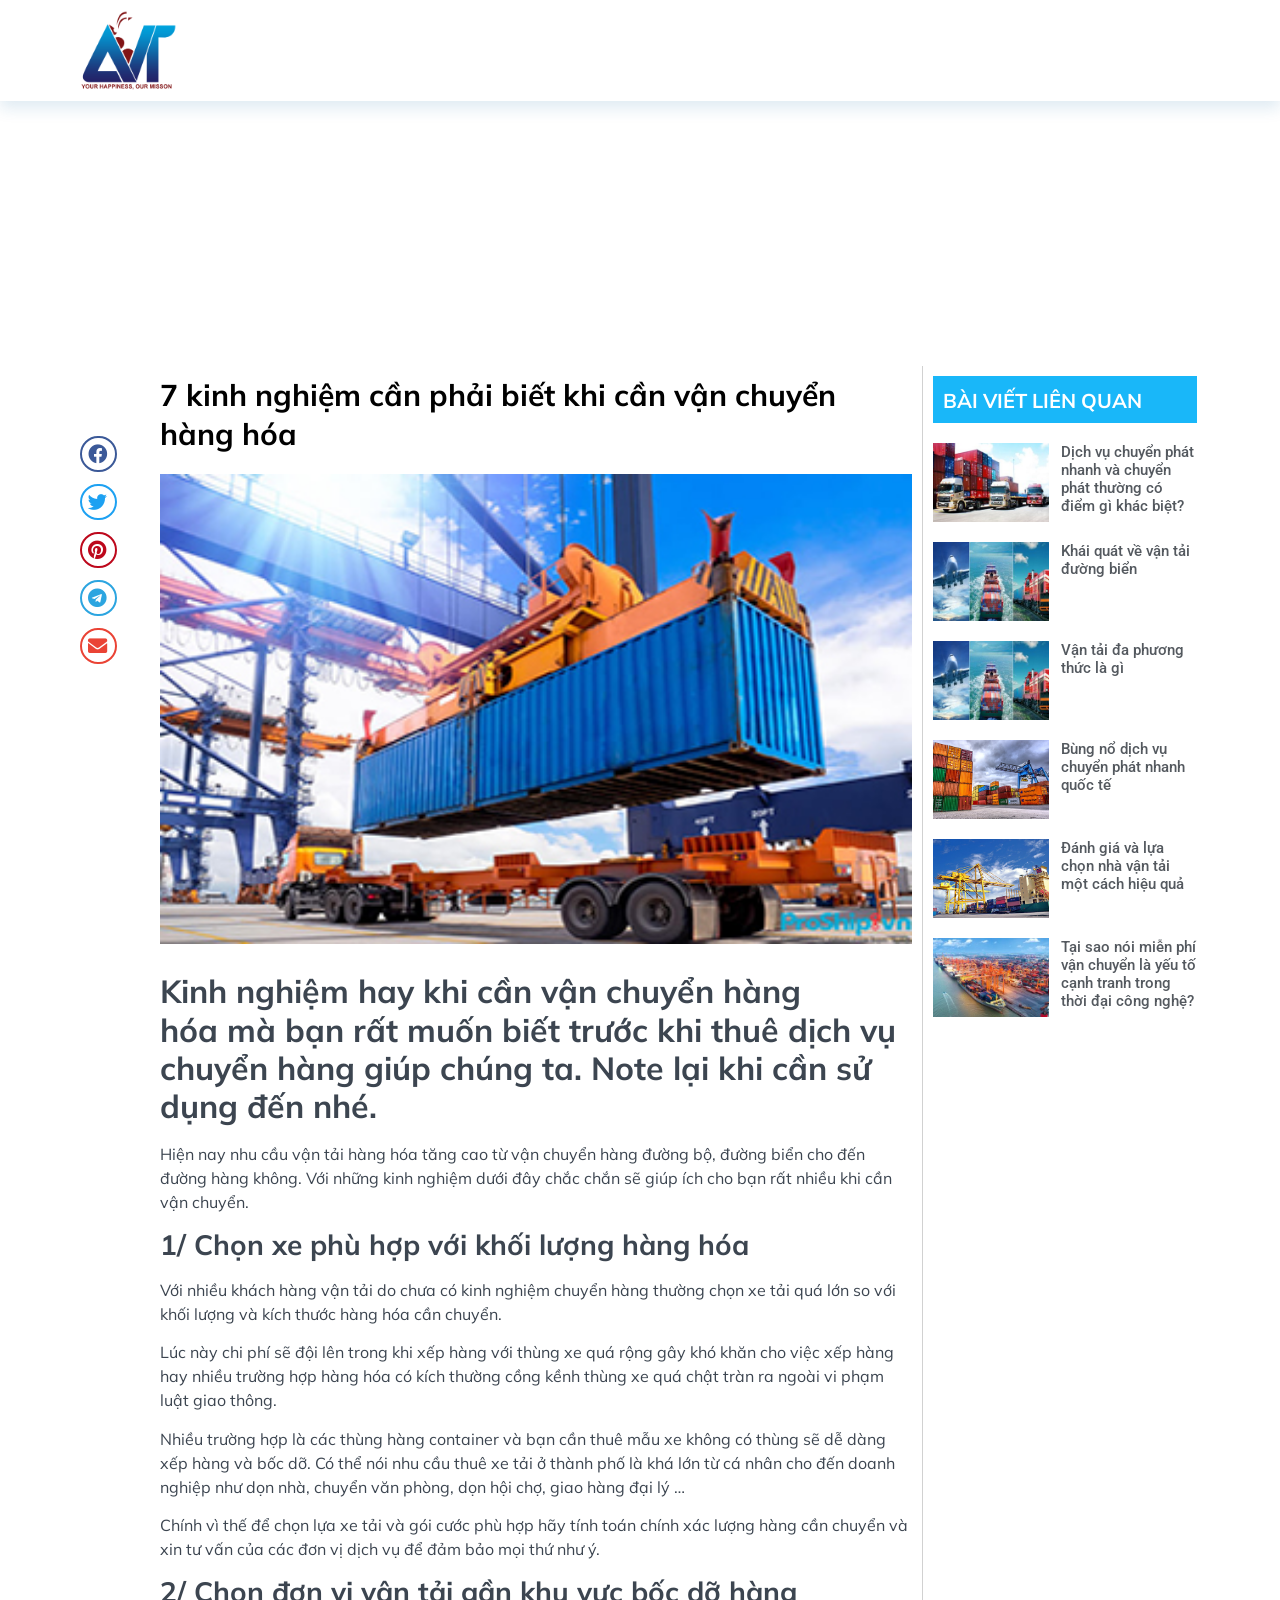
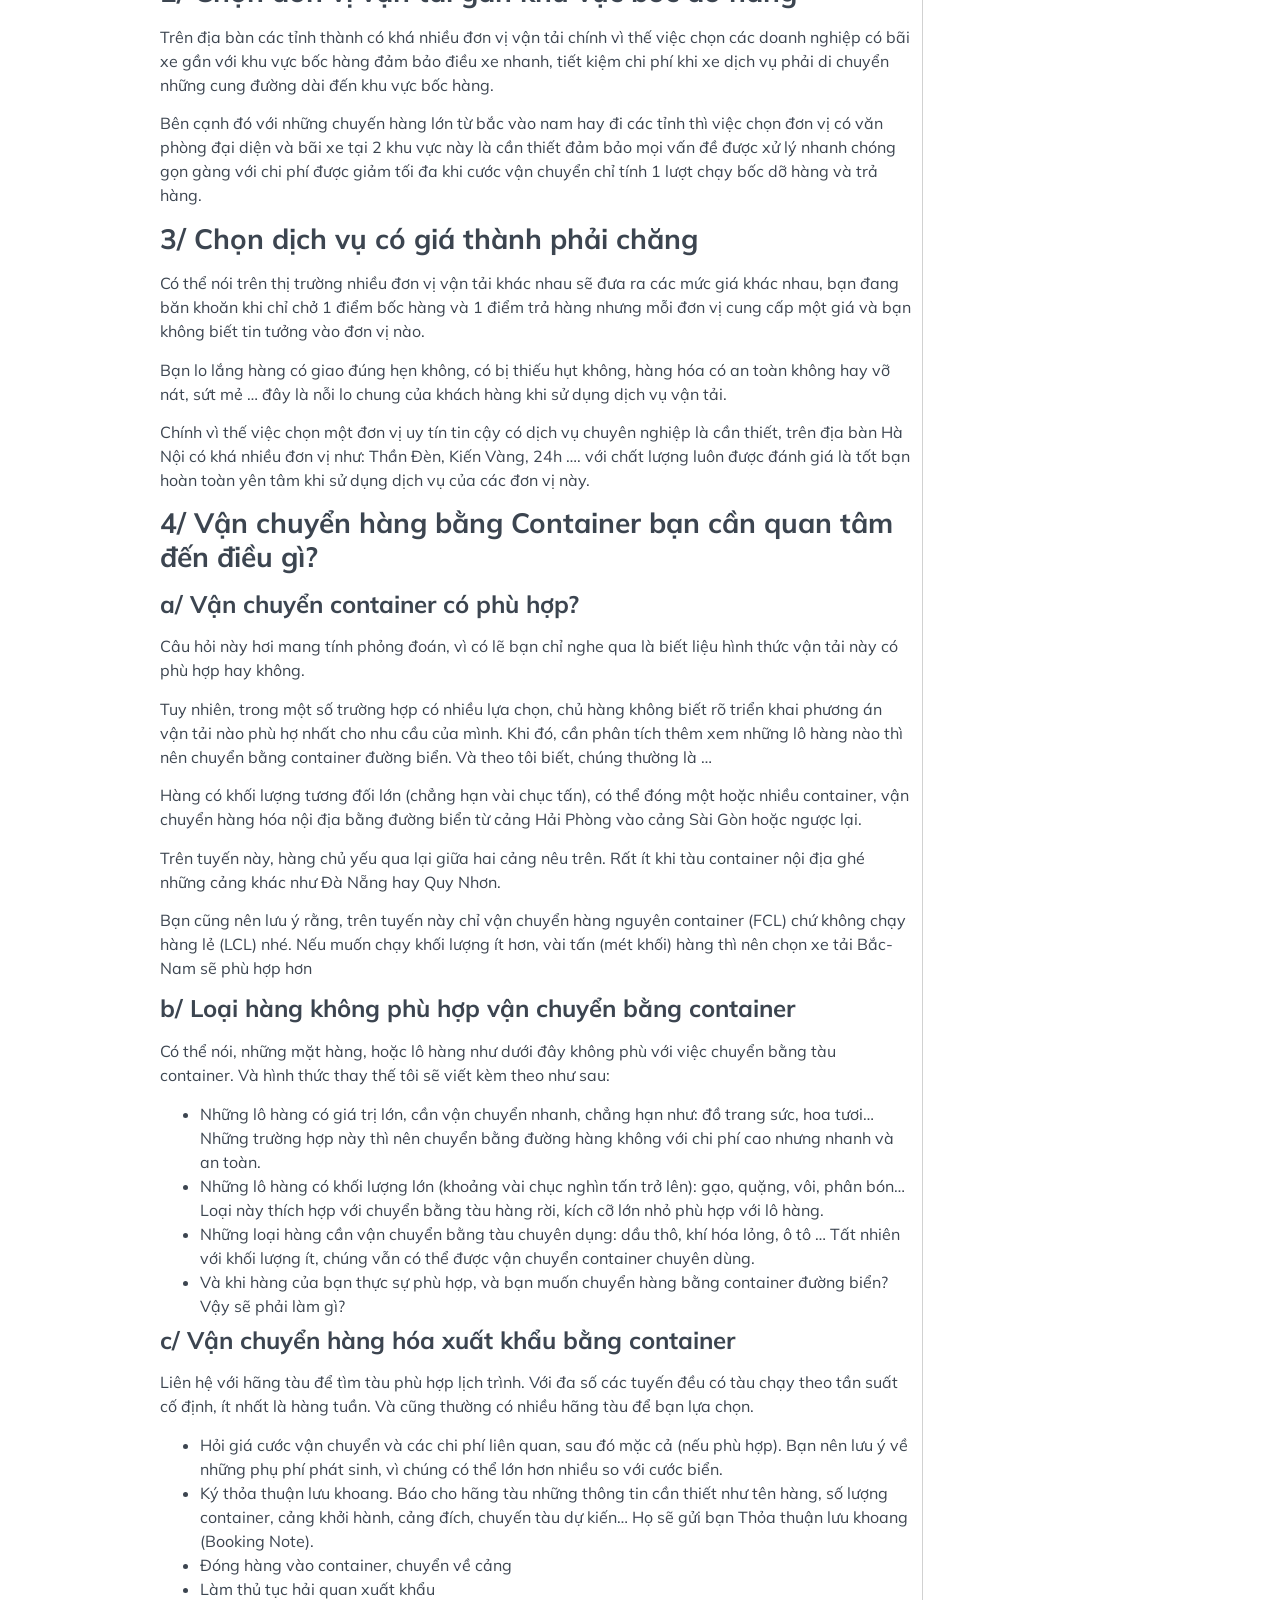
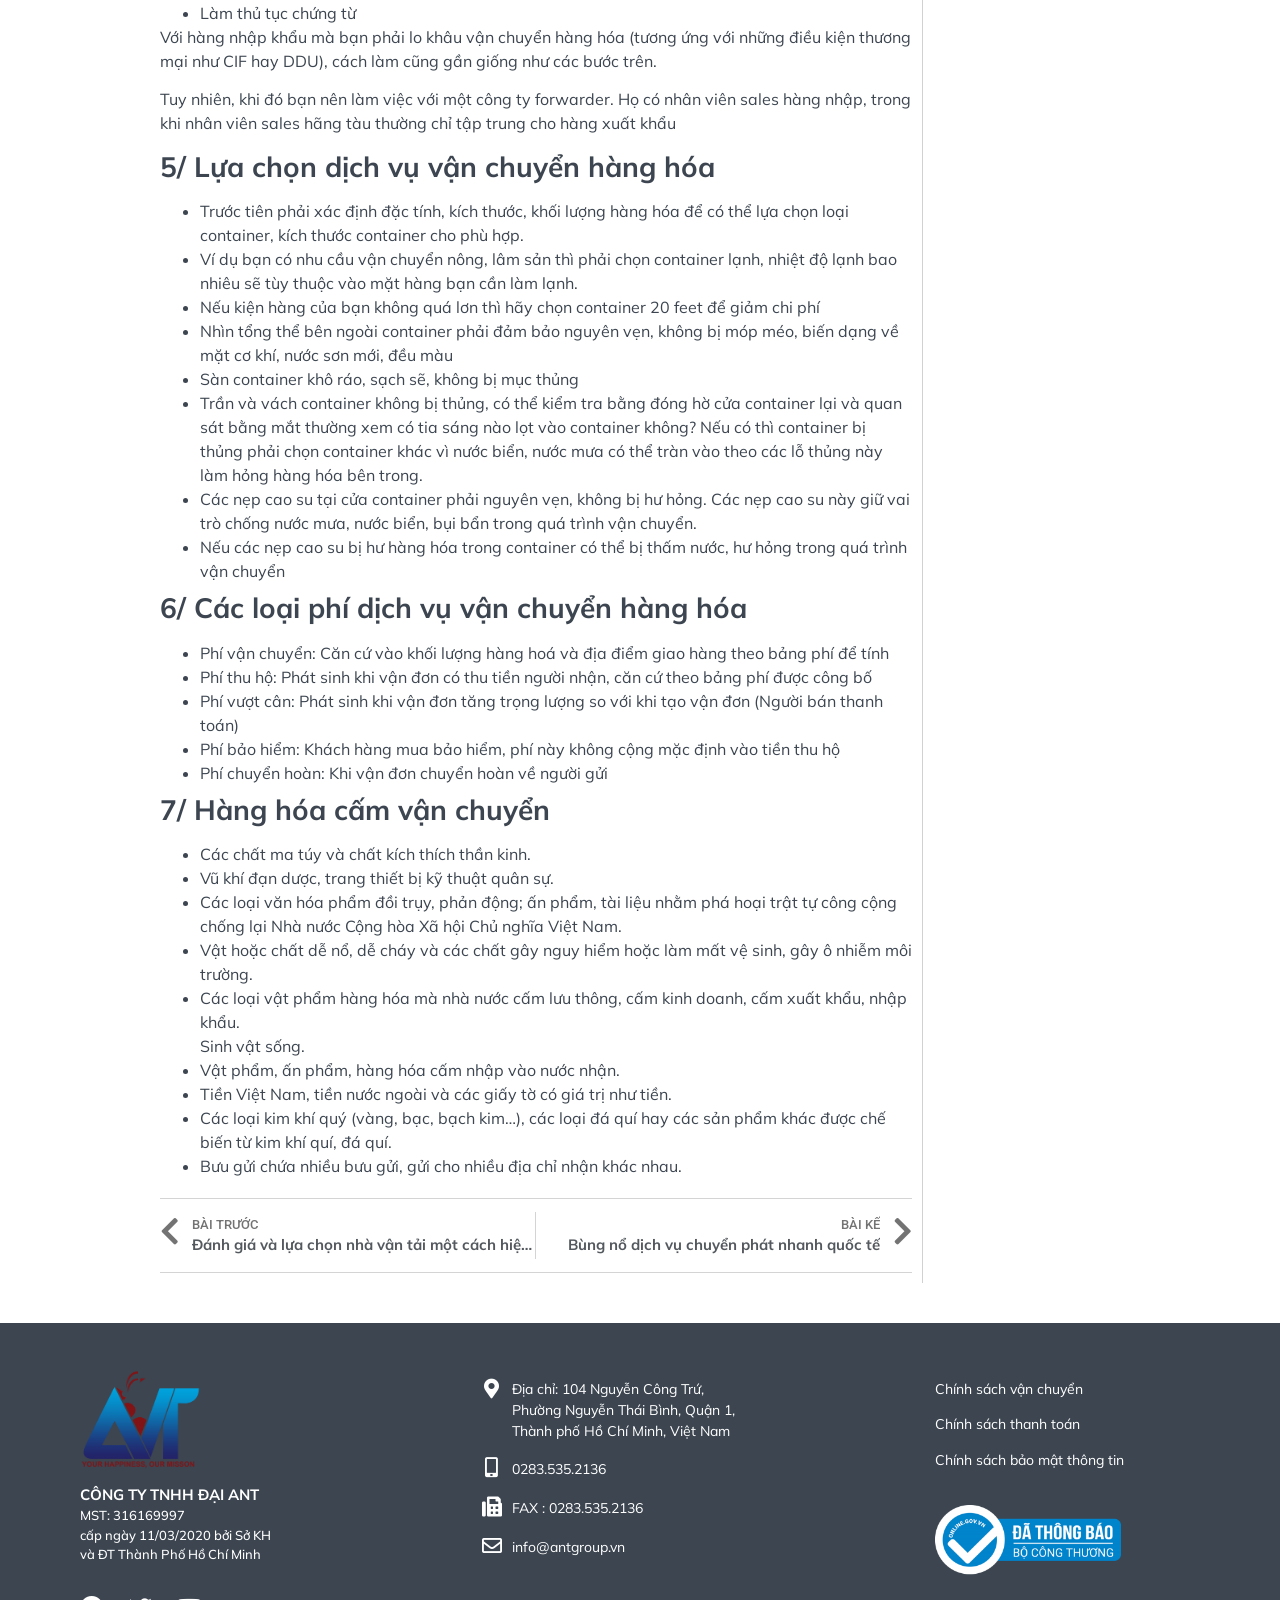
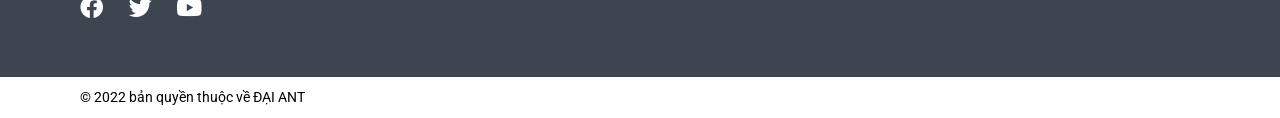
==== commit dbb7f576: "lên luôn" ====
--- a/7-kinh-nghiem-can-phai-biet-khi-can-van-chuyen-hang-ho.html
+++ b/7-kinh-nghiem-can-phai-biet-khi-can-van-chuyen-hang-ho.html
@@ -1,1099 +1,1099 @@
-
-<!doctype html>
-<html lang="vi">
-<head>
-	<meta charset="UTF-8">
-		<meta name="viewport" content="width=device-width, initial-scale=1">
-	<link rel="profile" href="http://gmpg.org/xfn/11">
-	<meta name='robots' content='noindex, nofollow' />
-	<style>img:is([sizes="auto" i], [sizes^="auto," i]) { contain-intrinsic-size: 3000px 1500px }</style>
-	
-	<!-- This site is optimized with the Yoast SEO Premium plugin v14.9 - https://yoast.com/wordpress/plugins/seo/ -->
-	<title>7 kinh nghiệm cần phải biết khi cần vận chuyển hàng hóa - Đại Ant - Your happiness Our misson</title>
-	<meta name="robots" content="noindex, follow, max-snippet:-1, max-image-preview:large, max-video-preview:-1" />
-	<meta property="og:locale" content="vi_VN" />
-	<meta property="og:type" content="article" />
-	<meta property="og:title" content="7 kinh nghiệm cần phải biết khi cần vận chuyển hàng hóa - Đại Ant - Your happiness Our misson" />
-	<meta property="og:description" content="Kinh nghiệm hay khi cần vận chuyển hàng hóa mà bạn rất muốn biết trước khi thuê dịch vụ chuyển hàng giúp chúng ta. Note lại khi cần sử dụng đến nhé..." />
-	<meta property="og:url" content="./index.html7-kinh-nghiem-can-phai-biet-khi-can-van-chuyen-hang-hoa/" />
-	<meta property="og:site_name" content="Đại Ant - Your happiness Our misson" />
-	<meta property="article:published_time" content="2020-09-09T13:38:47+00:00" />
-	<meta property="article:modified_time" content="2020-09-09T14:23:11+00:00" />
-	<meta property="og:image" content="./wp-content/uploads/2020/09/3.jpg" />
-	<meta property="og:image:width" content="360" />
-	<meta property="og:image:height" content="225" />
-	<meta name="twitter:card" content="summary_large_image" />
-	<script type="application/ld+json" class="yoast-schema-graph">{"@context":"https://schema.org","@graph":[{"@type":"WebSite","@id":"https://antgroup.vn/#website","url":"https://antgroup.vn/","name":"\u0110\u1ea1i Ant - Your happiness Our misson","description":"","potentialAction":[{"@type":"SearchAction","target":"https://antgroup.vn/?s={search_term_string}","query-input":"required name=search_term_string"}],"inLanguage":"vi"},{"@type":"ImageObject","@id":"./index.html7-kinh-nghiem-can-phai-biet-khi-can-van-chuyen-hang-hoa/#primaryimage","inLanguage":"vi","url":"./wp-content/uploads/2020/09/3.jpg","width":360,"height":225},{"@type":"WebPage","@id":"./index.html7-kinh-nghiem-can-phai-biet-khi-can-van-chuyen-hang-hoa/#webpage","url":"./index.html7-kinh-nghiem-can-phai-biet-khi-can-van-chuyen-hang-hoa/","name":"7 kinh nghi\u1ec7m c\u1ea7n ph\u1ea3i bi\u1ebft khi c\u1ea7n v\u1eadn chuy\u1ec3n h\u00e0ng h\u00f3a - \u0110\u1ea1i Ant - Your happiness Our misson","isPartOf":{"@id":"https://antgroup.vn/#website"},"primaryImageOfPage":{"@id":"./index.html7-kinh-nghiem-can-phai-biet-khi-can-van-chuyen-hang-hoa/#primaryimage"},"datePublished":"2020-09-09T13:38:47+00:00","dateModified":"2020-09-09T14:23:11+00:00","author":{"@id":"https://antgroup.vn/#/schema/person/c540bada2ca19a56fe65195c105acd2a"},"breadcrumb":{"@id":"./index.html7-kinh-nghiem-can-phai-biet-khi-can-van-chuyen-hang-hoa/#breadcrumb"},"inLanguage":"vi","potentialAction":[{"@type":"ReadAction","target":["./index.html7-kinh-nghiem-can-phai-biet-khi-can-van-chuyen-hang-hoa/"]}]},{"@type":"BreadcrumbList","@id":"./index.html7-kinh-nghiem-can-phai-biet-khi-can-van-chuyen-hang-hoa/#breadcrumb","itemListElement":[{"@type":"ListItem","position":1,"item":{"@type":"WebPage","@id":"./index.html","url":"./index.html","name":"Trang ch\u1ee7"}},{"@type":"ListItem","position":2,"item":{"@type":"WebPage","@id":"./tin-tuc.html","url":"./tin-tuc.html","name":"Tin t\u1ee9c"}},{"@type":"ListItem","position":3,"item":{"@type":"WebPage","@id":"./index.html7-kinh-nghiem-can-phai-biet-khi-can-van-chuyen-hang-hoa/","url":"./index.html7-kinh-nghiem-can-phai-biet-khi-can-van-chuyen-hang-hoa/","name":"7 kinh nghi\u1ec7m c\u1ea7n ph\u1ea3i bi\u1ebft khi c\u1ea7n v\u1eadn chuy\u1ec3n h\u00e0ng h\u00f3a"}}]},{"@type":"Person","@id":"https://antgroup.vn/#/schema/person/c540bada2ca19a56fe65195c105acd2a","name":"admin","image":{"@type":"ImageObject","@id":"https://antgroup.vn/#personlogo","inLanguage":"vi","url":"https://secure.gravatar.com/avatar/49668b2358cd3983a32852a9d6a503bef721c331deed86b75489fe7f2ae7b519?s=96&d=mm&r=g","caption":"admin"}}]}</script>
-	<!-- / Yoast SEO Premium plugin. -->
-
-
-<link rel="alternate" type="application/rss+xml" title="Dòng thông tin Đại Ant - Your happiness Our misson &raquo;" href="https://antgroup.vn/feed/" />
-<link rel="alternate" type="application/rss+xml" title="Đại Ant - Your happiness Our misson &raquo; Dòng bình luận" href="https://antgroup.vn/comments/feed/" />
-<link rel="alternate" type="application/rss+xml" title="Đại Ant - Your happiness Our misson &raquo; 7 kinh nghiệm cần phải biết khi cần vận chuyển hàng hóa Dòng bình luận" href="https://antgroup.vn/7-kinh-nghiem-can-phai-biet-khi-can-van-chuyen-hang-hoa/feed/" />
-<script type="text/javascript">
-/* <![CDATA[ */
-window._wpemojiSettings = {"baseUrl":"https:\/\/s.w.org\/images\/core\/emoji\/16.0.1\/72x72\/","ext":".png","svgUrl":"https:\/\/s.w.org\/images\/core\/emoji\/16.0.1\/svg\/","svgExt":".svg","source":{"concatemoji":"https:\/\/antgroup.vn\/wp-includes\/js\/wp-emoji-release.min.js?ver=6.8.3"}};
-/*! This file is auto-generated */
-!function(s,n){var o,i,e;function c(e){try{var t={supportTests:e,timestamp:(new Date).valueOf()};sessionStorage.setItem(o,JSON.stringify(t))}catch(e){}}function p(e,t,n){e.clearRect(0,0,e.canvas.width,e.canvas.height),e.fillText(t,0,0);var t=new Uint32Array(e.getImageData(0,0,e.canvas.width,e.canvas.height).data),a=(e.clearRect(0,0,e.canvas.width,e.canvas.height),e.fillText(n,0,0),new Uint32Array(e.getImageData(0,0,e.canvas.width,e.canvas.height).data));return t.every(function(e,t){return e===a[t]})}function u(e,t){e.clearRect(0,0,e.canvas.width,e.canvas.height),e.fillText(t,0,0);for(var n=e.getImageData(16,16,1,1),a=0;a<n.data.length;a++)if(0!==n.data[a])return!1;return!0}function f(e,t,n,a){switch(t){case"flag":return n(e,"\ud83c\udff3\ufe0f\u200d\u26a7\ufe0f","\ud83c\udff3\ufe0f\u200b\u26a7\ufe0f")?!1:!n(e,"\ud83c\udde8\ud83c\uddf6","\ud83c\udde8\u200b\ud83c\uddf6")&&!n(e,"\ud83c\udff4\udb40\udc67\udb40\udc62\udb40\udc65\udb40\udc6e\udb40\udc67\udb40\udc7f","\ud83c\udff4\u200b\udb40\udc67\u200b\udb40\udc62\u200b\udb40\udc65\u200b\udb40\udc6e\u200b\udb40\udc67\u200b\udb40\udc7f");case"emoji":return!a(e,"\ud83e\udedf")}return!1}function g(e,t,n,a){var r="undefined"!=typeof WorkerGlobalScope&&self instanceof WorkerGlobalScope?new OffscreenCanvas(300,150):s.createElement("canvas"),o=r.getContext("2d",{willReadFrequently:!0}),i=(o.textBaseline="top",o.font="600 32px Arial",{});return e.forEach(function(e){i[e]=t(o,e,n,a)}),i}function t(e){var t=s.createElement("script");t.src=e,t.defer=!0,s.head.appendChild(t)}"undefined"!=typeof Promise&&(o="wpEmojiSettingsSupports",i=["flag","emoji"],n.supports={everything:!0,everythingExceptFlag:!0},e=new Promise(function(e){s.addEventListener("DOMContentLoaded",e,{once:!0})}),new Promise(function(t){var n=function(){try{var e=JSON.parse(sessionStorage.getItem(o));if("object"==typeof e&&"number"==typeof e.timestamp&&(new Date).valueOf()<e.timestamp+604800&&"object"==typeof e.supportTests)return e.supportTests}catch(e){}return null}();if(!n){if("undefined"!=typeof Worker&&"undefined"!=typeof OffscreenCanvas&&"undefined"!=typeof URL&&URL.createObjectURL&&"undefined"!=typeof Blob)try{var e="postMessage("+g.toString()+"("+[JSON.stringify(i),f.toString(),p.toString(),u.toString()].join(",")+"));",a=new Blob([e],{type:"text/javascript"}),r=new Worker(URL.createObjectURL(a),{name:"wpTestEmojiSupports"});return void(r.onmessage=function(e){c(n=e.data),r.terminate(),t(n)})}catch(e){}c(n=g(i,f,p,u))}t(n)}).then(function(e){for(var t in e)n.supports[t]=e[t],n.supports.everything=n.supports.everything&&n.supports[t],"flag"!==t&&(n.supports.everythingExceptFlag=n.supports.everythingExceptFlag&&n.supports[t]);n.supports.everythingExceptFlag=n.supports.everythingExceptFlag&&!n.supports.flag,n.DOMReady=!1,n.readyCallback=function(){n.DOMReady=!0}}).then(function(){return e}).then(function(){var e;n.supports.everything||(n.readyCallback(),(e=n.source||{}).concatemoji?t(e.concatemoji):e.wpemoji&&e.twemoji&&(t(e.twemoji),t(e.wpemoji)))}))}((window,document),window._wpemojiSettings);
-/* ]]> */
-</script>
-<style id='wp-emoji-styles-inline-css' type='text/css'>
-
-	img.wp-smiley, img.emoji {
-		display: inline !important;
-		border: none !important;
-		box-shadow: none !important;
-		height: 1em !important;
-		width: 1em !important;
-		margin: 0 0.07em !important;
-		vertical-align: -0.1em !important;
-		background: none !important;
-		padding: 0 !important;
-	}
-</style>
-<link rel='stylesheet' id='wp-block-library-css' href='./wp-includes/css/dist/block-library/style.min.css?ver=6.8.3' type='text/css' media='all' />
-<style id='classic-theme-styles-inline-css' type='text/css'>
-/*! This file is auto-generated */
-.wp-block-button__link{color:#fff;background-color:#32373c;border-radius:9999px;box-shadow:none;text-decoration:none;padding:calc(.667em + 2px) calc(1.333em + 2px);font-size:1.125em}.wp-block-file__button{background:#32373c;color:#fff;text-decoration:none}
-</style>
-<style id='global-styles-inline-css' type='text/css'>
-:root{--wp--preset--aspect-ratio--square: 1;--wp--preset--aspect-ratio--4-3: 4/3;--wp--preset--aspect-ratio--3-4: 3/4;--wp--preset--aspect-ratio--3-2: 3/2;--wp--preset--aspect-ratio--2-3: 2/3;--wp--preset--aspect-ratio--16-9: 16/9;--wp--preset--aspect-ratio--9-16: 9/16;--wp--preset--color--black: #000000;--wp--preset--color--cyan-bluish-gray: #abb8c3;--wp--preset--color--white: #ffffff;--wp--preset--color--pale-pink: #f78da7;--wp--preset--color--vivid-red: #cf2e2e;--wp--preset--color--luminous-vivid-orange: #ff6900;--wp--preset--color--luminous-vivid-amber: #fcb900;--wp--preset--color--light-green-cyan: #7bdcb5;--wp--preset--color--vivid-green-cyan: #00d084;--wp--preset--color--pale-cyan-blue: #8ed1fc;--wp--preset--color--vivid-cyan-blue: #0693e3;--wp--preset--color--vivid-purple: #9b51e0;--wp--preset--gradient--vivid-cyan-blue-to-vivid-purple: linear-gradient(135deg,rgba(6,147,227,1) 0%,rgb(155,81,224) 100%);--wp--preset--gradient--light-green-cyan-to-vivid-green-cyan: linear-gradient(135deg,rgb(122,220,180) 0%,rgb(0,208,130) 100%);--wp--preset--gradient--luminous-vivid-amber-to-luminous-vivid-orange: linear-gradient(135deg,rgba(252,185,0,1) 0%,rgba(255,105,0,1) 100%);--wp--preset--gradient--luminous-vivid-orange-to-vivid-red: linear-gradient(135deg,rgba(255,105,0,1) 0%,rgb(207,46,46) 100%);--wp--preset--gradient--very-light-gray-to-cyan-bluish-gray: linear-gradient(135deg,rgb(238,238,238) 0%,rgb(169,184,195) 100%);--wp--preset--gradient--cool-to-warm-spectrum: linear-gradient(135deg,rgb(74,234,220) 0%,rgb(151,120,209) 20%,rgb(207,42,186) 40%,rgb(238,44,130) 60%,rgb(251,105,98) 80%,rgb(254,248,76) 100%);--wp--preset--gradient--blush-light-purple: linear-gradient(135deg,rgb(255,206,236) 0%,rgb(152,150,240) 100%);--wp--preset--gradient--blush-bordeaux: linear-gradient(135deg,rgb(254,205,165) 0%,rgb(254,45,45) 50%,rgb(107,0,62) 100%);--wp--preset--gradient--luminous-dusk: linear-gradient(135deg,rgb(255,203,112) 0%,rgb(199,81,192) 50%,rgb(65,88,208) 100%);--wp--preset--gradient--pale-ocean: linear-gradient(135deg,rgb(255,245,203) 0%,rgb(182,227,212) 50%,rgb(51,167,181) 100%);--wp--preset--gradient--electric-grass: linear-gradient(135deg,rgb(202,248,128) 0%,rgb(113,206,126) 100%);--wp--preset--gradient--midnight: linear-gradient(135deg,rgb(2,3,129) 0%,rgb(40,116,252) 100%);--wp--preset--font-size--small: 13px;--wp--preset--font-size--medium: 20px;--wp--preset--font-size--large: 36px;--wp--preset--font-size--x-large: 42px;--wp--preset--spacing--20: 0.44rem;--wp--preset--spacing--30: 0.67rem;--wp--preset--spacing--40: 1rem;--wp--preset--spacing--50: 1.5rem;--wp--preset--spacing--60: 2.25rem;--wp--preset--spacing--70: 3.38rem;--wp--preset--spacing--80: 5.06rem;--wp--preset--shadow--natural: 6px 6px 9px rgba(0, 0, 0, 0.2);--wp--preset--shadow--deep: 12px 12px 50px rgba(0, 0, 0, 0.4);--wp--preset--shadow--sharp: 6px 6px 0px rgba(0, 0, 0, 0.2);--wp--preset--shadow--outlined: 6px 6px 0px -3px rgba(255, 255, 255, 1), 6px 6px rgba(0, 0, 0, 1);--wp--preset--shadow--crisp: 6px 6px 0px rgba(0, 0, 0, 1);}:where(.is-layout-flex){gap: 0.5em;}:where(.is-layout-grid){gap: 0.5em;}body .is-layout-flex{display: flex;}.is-layout-flex{flex-wrap: wrap;align-items: center;}.is-layout-flex > :is(*, div){margin: 0;}body .is-layout-grid{display: grid;}.is-layout-grid > :is(*, div){margin: 0;}:where(.wp-block-columns.is-layout-flex){gap: 2em;}:where(.wp-block-columns.is-layout-grid){gap: 2em;}:where(.wp-block-post-template.is-layout-flex){gap: 1.25em;}:where(.wp-block-post-template.is-layout-grid){gap: 1.25em;}.has-black-color{color: var(--wp--preset--color--black) !important;}.has-cyan-bluish-gray-color{color: var(--wp--preset--color--cyan-bluish-gray) !important;}.has-white-color{color: var(--wp--preset--color--white) !important;}.has-pale-pink-color{color: var(--wp--preset--color--pale-pink) !important;}.has-vivid-red-color{color: var(--wp--preset--color--vivid-red) !important;}.has-luminous-vivid-orange-color{color: var(--wp--preset--color--luminous-vivid-orange) !important;}.has-luminous-vivid-amber-color{color: var(--wp--preset--color--luminous-vivid-amber) !important;}.has-light-green-cyan-color{color: var(--wp--preset--color--light-green-cyan) !important;}.has-vivid-green-cyan-color{color: var(--wp--preset--color--vivid-green-cyan) !important;}.has-pale-cyan-blue-color{color: var(--wp--preset--color--pale-cyan-blue) !important;}.has-vivid-cyan-blue-color{color: var(--wp--preset--color--vivid-cyan-blue) !important;}.has-vivid-purple-color{color: var(--wp--preset--color--vivid-purple) !important;}.has-black-background-color{background-color: var(--wp--preset--color--black) !important;}.has-cyan-bluish-gray-background-color{background-color: var(--wp--preset--color--cyan-bluish-gray) !important;}.has-white-background-color{background-color: var(--wp--preset--color--white) !important;}.has-pale-pink-background-color{background-color: var(--wp--preset--color--pale-pink) !important;}.has-vivid-red-background-color{background-color: var(--wp--preset--color--vivid-red) !important;}.has-luminous-vivid-orange-background-color{background-color: var(--wp--preset--color--luminous-vivid-orange) !important;}.has-luminous-vivid-amber-background-color{background-color: var(--wp--preset--color--luminous-vivid-amber) !important;}.has-light-green-cyan-background-color{background-color: var(--wp--preset--color--light-green-cyan) !important;}.has-vivid-green-cyan-background-color{background-color: var(--wp--preset--color--vivid-green-cyan) !important;}.has-pale-cyan-blue-background-color{background-color: var(--wp--preset--color--pale-cyan-blue) !important;}.has-vivid-cyan-blue-background-color{background-color: var(--wp--preset--color--vivid-cyan-blue) !important;}.has-vivid-purple-background-color{background-color: var(--wp--preset--color--vivid-purple) !important;}.has-black-border-color{border-color: var(--wp--preset--color--black) !important;}.has-cyan-bluish-gray-border-color{border-color: var(--wp--preset--color--cyan-bluish-gray) !important;}.has-white-border-color{border-color: var(--wp--preset--color--white) !important;}.has-pale-pink-border-color{border-color: var(--wp--preset--color--pale-pink) !important;}.has-vivid-red-border-color{border-color: var(--wp--preset--color--vivid-red) !important;}.has-luminous-vivid-orange-border-color{border-color: var(--wp--preset--color--luminous-vivid-orange) !important;}.has-luminous-vivid-amber-border-color{border-color: var(--wp--preset--color--luminous-vivid-amber) !important;}.has-light-green-cyan-border-color{border-color: var(--wp--preset--color--light-green-cyan) !important;}.has-vivid-green-cyan-border-color{border-color: var(--wp--preset--color--vivid-green-cyan) !important;}.has-pale-cyan-blue-border-color{border-color: var(--wp--preset--color--pale-cyan-blue) !important;}.has-vivid-cyan-blue-border-color{border-color: var(--wp--preset--color--vivid-cyan-blue) !important;}.has-vivid-purple-border-color{border-color: var(--wp--preset--color--vivid-purple) !important;}.has-vivid-cyan-blue-to-vivid-purple-gradient-background{background: var(--wp--preset--gradient--vivid-cyan-blue-to-vivid-purple) !important;}.has-light-green-cyan-to-vivid-green-cyan-gradient-background{background: var(--wp--preset--gradient--light-green-cyan-to-vivid-green-cyan) !important;}.has-luminous-vivid-amber-to-luminous-vivid-orange-gradient-background{background: var(--wp--preset--gradient--luminous-vivid-amber-to-luminous-vivid-orange) !important;}.has-luminous-vivid-orange-to-vivid-red-gradient-background{background: var(--wp--preset--gradient--luminous-vivid-orange-to-vivid-red) !important;}.has-very-light-gray-to-cyan-bluish-gray-gradient-background{background: var(--wp--preset--gradient--very-light-gray-to-cyan-bluish-gray) !important;}.has-cool-to-warm-spectrum-gradient-background{background: var(--wp--preset--gradient--cool-to-warm-spectrum) !important;}.has-blush-light-purple-gradient-background{background: var(--wp--preset--gradient--blush-light-purple) !important;}.has-blush-bordeaux-gradient-background{background: var(--wp--preset--gradient--blush-bordeaux) !important;}.has-luminous-dusk-gradient-background{background: var(--wp--preset--gradient--luminous-dusk) !important;}.has-pale-ocean-gradient-background{background: var(--wp--preset--gradient--pale-ocean) !important;}.has-electric-grass-gradient-background{background: var(--wp--preset--gradient--electric-grass) !important;}.has-midnight-gradient-background{background: var(--wp--preset--gradient--midnight) !important;}.has-small-font-size{font-size: var(--wp--preset--font-size--small) !important;}.has-medium-font-size{font-size: var(--wp--preset--font-size--medium) !important;}.has-large-font-size{font-size: var(--wp--preset--font-size--large) !important;}.has-x-large-font-size{font-size: var(--wp--preset--font-size--x-large) !important;}
-:where(.wp-block-post-template.is-layout-flex){gap: 1.25em;}:where(.wp-block-post-template.is-layout-grid){gap: 1.25em;}
-:where(.wp-block-columns.is-layout-flex){gap: 2em;}:where(.wp-block-columns.is-layout-grid){gap: 2em;}
-:root :where(.wp-block-pullquote){font-size: 1.5em;line-height: 1.6;}
-</style>
-<link rel='stylesheet' id='contact-form-7-css' href='./wp-content/plugins/contact-form-7/includes/css/styles.css?ver=5.2.2' type='text/css' media='all' />
-<link rel='stylesheet' id='nbcpf-intlTelInput-style-css' href='./wp-content/plugins/country-phone-field-contact-form-7/assets/css/intlTelInput.min.css?ver=6.8.3' type='text/css' media='all' />
-<link rel='stylesheet' id='nbcpf-countryFlag-style-css' href='./wp-content/plugins/country-phone-field-contact-form-7/assets/css/countrySelect.min.css?ver=6.8.3' type='text/css' media='all' />
-<link rel='stylesheet' id='6bd4c8c60-css' href='./wp-content/uploads/essential-addons-elementor/6bd4c8c60.min.css?ver=1786434506' type='text/css' media='all' />
-<link rel='stylesheet' id='hello-elementor-css' href='./wp-content/themes/ANT-Group/style.min.css?ver=2.2.0' type='text/css' media='all' />
-<link rel='stylesheet' id='hello-elementor-theme-style-css' href='./wp-content/themes/ANT-Group/theme.min.css?ver=2.2.0' type='text/css' media='all' />
-<link rel='stylesheet' id='elementor-icons-css' href='./wp-content/plugins/elementor/assets/lib/eicons/css/elementor-icons.min.css?ver=5.9.1' type='text/css' media='all' />
-<link rel='stylesheet' id='elementor-animations-css' href='./wp-content/plugins/elementor/assets/lib/animations/animations.min.css?ver=3.0.9' type='text/css' media='all' />
-<link rel='stylesheet' id='elementor-frontend-legacy-css' href='./wp-content/plugins/elementor/assets/css/frontend-legacy.min.css?ver=3.0.9' type='text/css' media='all' />
-<link rel='stylesheet' id='elementor-frontend-css' href='./wp-content/plugins/elementor/assets/css/frontend.min.css?ver=3.0.9' type='text/css' media='all' />
-<link rel='stylesheet' id='elementor-post-629-css' href='./wp-content/uploads/elementor/css/post-629.css?ver=1762219440' type='text/css' media='all' />
-<link rel='stylesheet' id='powerpack-frontend-css' href='./wp-content/plugins/powerpack-elements/assets/css/min/frontend.min.css?ver=2.0.2' type='text/css' media='all' />
-<link rel='stylesheet' id='elementor-pro-css' href='./wp-content/plugins/elementor-pro/assets/css/frontend.min.css?ver=3.0.4' type='text/css' media='all' />
-<link rel='stylesheet' id='uael-frontend-css' href='./wp-content/plugins/ultimate-elementor/assets/min-css/uael-frontend.min.css?ver=1.27.0' type='text/css' media='all' />
-<link rel='stylesheet' id='jet-tricks-frontend-css' href='./wp-content/plugins/jet-tricks/assets/css/jet-tricks-frontend.css?ver=1.2.12' type='text/css' media='all' />
-<link rel='stylesheet' id='she-header-style-css' href='./wp-content/plugins/sticky-header-effects-for-elementor/assets/css/she-header-style.css?ver=1.4.1' type='text/css' media='all' />
-<link rel='stylesheet' id='elementor-global-css' href='./wp-content/uploads/elementor/css/global.css?ver=1762219442' type='text/css' media='all' />
-<link rel='stylesheet' id='elementor-post-33-css' href='./wp-content/uploads/elementor/css/post-33.css?ver=1762219442' type='text/css' media='all' />
-<link rel='stylesheet' id='elementor-post-385-css' href='./wp-content/uploads/elementor/css/post-385.css?ver=1762219442' type='text/css' media='all' />
-<link rel='stylesheet' id='elementor-post-175-css' href='./wp-content/uploads/elementor/css/post-175.css?ver=1762234777' type='text/css' media='all' />
-<link rel='stylesheet' id='google-fonts-1-css' href='https://fonts.googleapis.com/css?family=Roboto%3A100%2C100italic%2C200%2C200italic%2C300%2C300italic%2C400%2C400italic%2C500%2C500italic%2C600%2C600italic%2C700%2C700italic%2C800%2C800italic%2C900%2C900italic%7CRoboto+Slab%3A100%2C100italic%2C200%2C200italic%2C300%2C300italic%2C400%2C400italic%2C500%2C500italic%2C600%2C600italic%2C700%2C700italic%2C800%2C800italic%2C900%2C900italic%7CMuli%3A100%2C100italic%2C200%2C200italic%2C300%2C300italic%2C400%2C400italic%2C500%2C500italic%2C600%2C600italic%2C700%2C700italic%2C800%2C800italic%2C900%2C900italic&#038;subset=vietnamese&#038;ver=6.8.3' type='text/css' media='all' />
-<link rel="stylesheet" href="https://cdnjs.cloudflare.com/ajax/libs/font-awesome/5.15.4/css/all.min.css" />
-<link rel='stylesheet' id='elementor-icons-shared-0-css' href='./wp-content/plugins/elementor/assets/lib/font-awesome/css/fontawesome.min.css?ver=5.12.0' type='text/css' media='all' />
-<link rel='stylesheet' id='elementor-icons-fa-brands-css' href='./wp-content/plugins/elementor/assets/lib/font-awesome/css/brands.min.css?ver=5.12.0' type='text/css' media='all' />
-<link rel='stylesheet' id='elementor-icons-fa-solid-css' href='./wp-content/plugins/elementor/assets/lib/font-awesome/css/solid.min.css?ver=5.12.0' type='text/css' media='all' />
-<link rel='stylesheet' id='elementor-icons-fa-regular-css' href='./wp-content/plugins/elementor/assets/lib/font-awesome/css/regular.min.css?ver=5.12.0' type='text/css' media='all' />
-<script type="text/javascript" id="jquery-core-js-extra">
-/* <![CDATA[ */
-var pp = {"ajax_url":"https:\/\/antgroup.vn\/wp-admin\/admin-ajax.php"};
-/* ]]> */
-</script>
-<script type="text/javascript" src="./wp-includes/js/jquery/jquery.min.js?ver=3.7.1" id="jquery-core-js"></script>
-<script type="text/javascript" src="./wp-includes/js/jquery/jquery-migrate.min.js?ver=3.4.1" id="jquery-migrate-js"></script>
-<script type="text/javascript" src="./wp-content/plugins/sticky-header-effects-for-elementor/assets/js/she-header.js?ver=1.4.1" id="she-header-js"></script>
-<link rel="https://api.w.org/" href="./wp-json/" /><link rel="alternate" title="JSON" type="application/json" href="./wp-json/wp/v2/posts/161" /><link rel="EditURI" type="application/rsd+xml" title="RSD" href="https://antgroup.vn/xmlrpc.php?rsd" />
-<meta name="generator" content="WordPress 6.8.3" />
-<link rel='shortlink' href='https://antgroup.vn/?p=161' />
-<link rel="alternate" title="oNhúng (JSON)" type="application/json+oembed" href="./wp-json/oembed/1.0/embed?url=https%3A%2F%2Fantgroup.vn%2F7-kinh-nghiem-can-phai-biet-khi-can-van-chuyen-hang-hoa%2F" />
-<link rel="alternate" title="oNhúng (XML)" type="text/xml+oembed" href="./wp-json/oembed/1.0/embed?url=https%3A%2F%2Fantgroup.vn%2F7-kinh-nghiem-can-phai-biet-khi-can-van-chuyen-hang-hoa%2F&#038;format=xml" />
-<link rel="icon" href="./wp-content/uploads/2020/09/cropped-ico-32x32.png" sizes="32x32" />
-<link rel="icon" href="./wp-content/uploads/2020/09/cropped-ico-192x192.png" sizes="192x192" />
-<link rel="apple-touch-icon" href="./wp-content/uploads/2020/09/cropped-ico-180x180.png" />
-<meta name="msapplication-TileImage" content="./wp-content/uploads/2020/09/cropped-ico-270x270.png" />
-</head>
-<body class="wp-singular post-template-default single single-post postid-161 single-format-standard wp-custom-logo wp-theme-ANT-Group elementor-default elementor-kit-629 elementor-page-175">
-
-		<div data-elementor-type="header" data-elementor-id="33" class="elementor elementor-33 elementor-location-header" data-elementor-settings="[]">
-		<div class="elementor-section-wrap">
-					<section data-particle_enable="false" data-particle-mobile-disabled="false" class="elementor-section elementor-top-section elementor-element elementor-element-d84d9e4 elementor-section-content-middle she-header-yes elementor-section-stretched elementor-hidden-tablet elementor-hidden-phone elementor-section-boxed elementor-section-height-default elementor-section-height-default elementor-invisible" data-id="d84d9e4" data-element_type="section" data-settings="{&quot;background_background&quot;:&quot;classic&quot;,&quot;sticky&quot;:&quot;top&quot;,&quot;animation&quot;:&quot;none&quot;,&quot;sticky_effects_offset&quot;:10,&quot;transparent&quot;:&quot;yes&quot;,&quot;transparent_header_show&quot;:&quot;yes&quot;,&quot;background_show&quot;:&quot;yes&quot;,&quot;background&quot;:&quot;#FFFFFF&quot;,&quot;stretch_section&quot;:&quot;section-stretched&quot;,&quot;transparent_on&quot;:[&quot;desktop&quot;,&quot;tablet&quot;],&quot;sticky_on&quot;:[&quot;desktop&quot;,&quot;tablet&quot;,&quot;mobile&quot;],&quot;sticky_offset&quot;:0,&quot;scroll_distance&quot;:{&quot;unit&quot;:&quot;px&quot;,&quot;size&quot;:60,&quot;sizes&quot;:[]},&quot;scroll_distance_tablet&quot;:{&quot;unit&quot;:&quot;px&quot;,&quot;size&quot;:&quot;&quot;,&quot;sizes&quot;:[]},&quot;scroll_distance_mobile&quot;:{&quot;unit&quot;:&quot;px&quot;,&quot;size&quot;:&quot;&quot;,&quot;sizes&quot;:[]}}">
-							<div class="elementor-background-overlay"></div>
-							<div class="elementor-container elementor-column-gap-default">
-							<div class="elementor-row">
-					<div class="elementor-column elementor-col-50 elementor-top-column elementor-element elementor-element-40c04db" data-id="40c04db" data-element_type="column">
-			<div class="elementor-column-wrap elementor-element-populated">
-							<div class="elementor-widget-wrap">
-						<div class="elementor-element elementor-element-4cd19f9 elementor-widget elementor-widget-theme-site-logo elementor-widget-image" data-id="4cd19f9" data-element_type="widget" data-widget_type="theme-site-logo.default">
-				<div class="elementor-widget-container">
-					<div class="elementor-image">
-											<a href="./index.html">
-							<img width="1000" height="838" src="./wp-content/uploads/2020/09/cropped-cropped-logo-1-1.png" class="attachment-full size-full" alt="" decoding="async" fetchpriority="high" srcset="./wp-content/uploads/2020/09/cropped-cropped-logo-1-1.png 1000w, ./wp-content/uploads/2020/09/cropped-cropped-logo-1-1-300x251.png 300w, ./wp-content/uploads/2020/09/cropped-cropped-logo-1-1-768x644.png 768w" sizes="(max-width: 1000px) 100vw, 1000px" />								</a>
-											</div>
-				</div>
-				</div>
-						</div>
-					</div>
-		</div>
-				<div class="elementor-column elementor-col-50 elementor-top-column elementor-element elementor-element-c8d4197" data-id="c8d4197" data-element_type="column">
-			<div class="elementor-column-wrap elementor-element-populated">
-							<div class="elementor-widget-wrap">
-						<div class="elementor-element elementor-element-6f362c1 elementor-nav-menu__align-center elementor-nav-menu--indicator-classic elementor-nav-menu--dropdown-tablet elementor-nav-menu__text-align-aside elementor-nav-menu--toggle elementor-nav-menu--burger elementor-widget elementor-widget-nav-menu" data-id="6f362c1" data-element_type="widget" data-settings="{&quot;layout&quot;:&quot;horizontal&quot;,&quot;toggle&quot;:&quot;burger&quot;}" data-widget_type="nav-menu.default">
-				<div class="elementor-widget-container">
-						<nav role="navigation" class="elementor-nav-menu--main elementor-nav-menu__container elementor-nav-menu--layout-horizontal e--pointer-overline e--animation-fade"><ul id="menu-1-6f362c1" class="elementor-nav-menu"><li class="menu-item menu-item-type-custom menu-item-object-custom menu-item-home menu-item-38"><a href="./index.html#ve-chung-toi" class="elementor-item elementor-item-anchor">Về chúng tôi</a></li>
-<li class="menu-item menu-item-type-custom menu-item-object-custom menu-item-home menu-item-39"><a href="./index.html#dich-vu" class="elementor-item elementor-item-anchor">Dịch vụ</a></li>
-<li class="menu-item menu-item-type-custom menu-item-object-custom menu-item-home menu-item-40"><a href="./index.html#van-chuyen" class="elementor-item elementor-item-anchor">Vận chuyển</a></li>
-<li class="menu-item menu-item-type-post_type menu-item-object-page menu-item-560"><a href="./san-pham.html" class="elementor-item">Thương mại</a></li>
-<li class="menu-item menu-item-type-post_type menu-item-object-page menu-item-395"><a href="./bang-gia-dich-vu-van-chuyen-xe-tai.html" class="elementor-item">Báo giá</a></li>
-<li class="menu-item menu-item-type-post_type menu-item-object-page current_page_parent menu-item-308"><a href="./tin-tuc.html" class="elementor-item">Tin tức</a></li>
-<li class="menu-item menu-item-type-custom menu-item-object-custom menu-item-home menu-item-41"><a href="./index.html#thong-ke" class="elementor-item elementor-item-anchor">Thống kê</a></li>
-<li class="menu-item menu-item-type-custom menu-item-object-custom menu-item-home menu-item-43"><a href="./index.html#lien-he" class="elementor-item elementor-item-anchor">Liên hệ</a></li>
-</ul></nav>
-					<div class="elementor-menu-toggle" role="button" tabindex="0" aria-label="Menu Toggle" aria-expanded="false">
-			<i class="eicon-menu-bar" aria-hidden="true"></i>
-			<span class="elementor-screen-only">Menu</span>
-		</div>
-			<nav class="elementor-nav-menu--dropdown elementor-nav-menu__container" role="navigation" aria-hidden="true"><ul id="menu-2-6f362c1" class="elementor-nav-menu"><li class="menu-item menu-item-type-custom menu-item-object-custom menu-item-home menu-item-38"><a href="./index.html#ve-chung-toi" class="elementor-item elementor-item-anchor">Về chúng tôi</a></li>
-<li class="menu-item menu-item-type-custom menu-item-object-custom menu-item-home menu-item-39"><a href="./index.html#dich-vu" class="elementor-item elementor-item-anchor">Dịch vụ</a></li>
-<li class="menu-item menu-item-type-custom menu-item-object-custom menu-item-home menu-item-40"><a href="./index.html#van-chuyen" class="elementor-item elementor-item-anchor">Vận chuyển</a></li>
-<li class="menu-item menu-item-type-post_type menu-item-object-page menu-item-560"><a href="./san-pham.html" class="elementor-item">Thương mại</a></li>
-<li class="menu-item menu-item-type-post_type menu-item-object-page menu-item-395"><a href="./bang-gia-dich-vu-van-chuyen-xe-tai.html" class="elementor-item">Báo giá</a></li>
-<li class="menu-item menu-item-type-post_type menu-item-object-page current_page_parent menu-item-308"><a href="./tin-tuc.html" class="elementor-item">Tin tức</a></li>
-<li class="menu-item menu-item-type-custom menu-item-object-custom menu-item-home menu-item-41"><a href="./index.html#thong-ke" class="elementor-item elementor-item-anchor">Thống kê</a></li>
-<li class="menu-item menu-item-type-custom menu-item-object-custom menu-item-home menu-item-43"><a href="./index.html#lien-he" class="elementor-item elementor-item-anchor">Liên hệ</a></li>
-</ul></nav>
-				</div>
-				</div>
-						</div>
-					</div>
-		</div>
-								</div>
-					</div>
-		</section>
-				<section data-particle_enable="false" data-particle-mobile-disabled="false" class="elementor-section elementor-top-section elementor-element elementor-element-1a40773 elementor-section-content-middle she-header-yes elementor-section-stretched elementor-hidden-desktop menu-mobile elementor-section-boxed elementor-section-height-default elementor-section-height-default elementor-invisible" data-id="1a40773" data-element_type="section" data-settings="{&quot;background_background&quot;:&quot;classic&quot;,&quot;sticky&quot;:&quot;top&quot;,&quot;animation&quot;:&quot;none&quot;,&quot;sticky_effects_offset&quot;:1,&quot;transparent&quot;:&quot;yes&quot;,&quot;stretch_section&quot;:&quot;section-stretched&quot;,&quot;animation_delay&quot;:50,&quot;scroll_distance&quot;:{&quot;unit&quot;:&quot;px&quot;,&quot;size&quot;:1,&quot;sizes&quot;:[]},&quot;sticky_on&quot;:[&quot;tablet&quot;,&quot;mobile&quot;],&quot;transparent_on&quot;:[&quot;mobile&quot;],&quot;scroll_distance_mobile&quot;:{&quot;unit&quot;:&quot;px&quot;,&quot;size&quot;:60,&quot;sizes&quot;:[]},&quot;sticky_offset&quot;:0,&quot;scroll_distance_tablet&quot;:{&quot;unit&quot;:&quot;px&quot;,&quot;size&quot;:&quot;&quot;,&quot;sizes&quot;:[]}}">
-							<div class="elementor-background-overlay"></div>
-							<div class="elementor-container elementor-column-gap-default">
-							<div class="elementor-row">
-					<div class="elementor-column elementor-col-50 elementor-top-column elementor-element elementor-element-3ad3eea" data-id="3ad3eea" data-element_type="column">
-			<div class="elementor-column-wrap elementor-element-populated">
-							<div class="elementor-widget-wrap">
-						<div class="elementor-element elementor-element-97e36d6 elementor-widget elementor-widget-theme-site-logo elementor-widget-image" data-id="97e36d6" data-element_type="widget" data-widget_type="theme-site-logo.default">
-				<div class="elementor-widget-container">
-					<div class="elementor-image">
-											<a href="./index.html">
-							<img width="1000" height="838" src="./wp-content/uploads/2020/09/cropped-cropped-logo-1-1.png" class="attachment-full size-full" alt="" decoding="async" srcset="./wp-content/uploads/2020/09/cropped-cropped-logo-1-1.png 1000w, ./wp-content/uploads/2020/09/cropped-cropped-logo-1-1-300x251.png 300w, ./wp-content/uploads/2020/09/cropped-cropped-logo-1-1-768x644.png 768w" sizes="(max-width: 1000px) 100vw, 1000px" />								</a>
-											</div>
-				</div>
-				</div>
-						</div>
-					</div>
-		</div>
-				<div class="elementor-column elementor-col-50 elementor-top-column elementor-element elementor-element-8e49584" data-id="8e49584" data-element_type="column">
-			<div class="elementor-column-wrap elementor-element-populated">
-							<div class="elementor-widget-wrap">
-						<div class="elementor-element elementor-element-63adccf elementor-nav-menu__align-right elementor-nav-menu--stretch elementor-nav-menu__text-align-center elementor-nav-menu--indicator-classic elementor-nav-menu--dropdown-tablet elementor-nav-menu--toggle elementor-nav-menu--burger elementor-widget elementor-widget-nav-menu" data-id="63adccf" data-element_type="widget" data-settings="{&quot;full_width&quot;:&quot;stretch&quot;,&quot;layout&quot;:&quot;horizontal&quot;,&quot;toggle&quot;:&quot;burger&quot;}" data-widget_type="nav-menu.default">
-				<div class="elementor-widget-container">
-						<nav role="navigation" class="elementor-nav-menu--main elementor-nav-menu__container elementor-nav-menu--layout-horizontal e--pointer-overline e--animation-fade"><ul id="menu-1-63adccf" class="elementor-nav-menu"><li class="menu-item menu-item-type-custom menu-item-object-custom menu-item-home menu-item-443"><a href="./index.html#ve-chung-toi" class="elementor-item elementor-item-anchor">Về chúng tôi</a></li>
-<li class="menu-item menu-item-type-custom menu-item-object-custom menu-item-home menu-item-444"><a href="./index.html#dich-vu-mobile" class="elementor-item elementor-item-anchor">Dịch vụ</a></li>
-<li class="menu-item menu-item-type-custom menu-item-object-custom menu-item-home menu-item-445"><a href="./index.html#van-chuyen" class="elementor-item elementor-item-anchor">Vận chuyển</a></li>
-<li class="menu-item menu-item-type-custom menu-item-object-custom menu-item-home menu-item-447"><a href="./index.html#thong-ke-mobile" class="elementor-item elementor-item-anchor">Thống kê</a></li>
-<li class="menu-item menu-item-type-post_type menu-item-object-page menu-item-559"><a href="./san-pham.html" class="elementor-item">Sản phẩm</a></li>
-<li class="menu-item menu-item-type-post_type menu-item-object-page current_page_parent menu-item-441"><a href="./tin-tuc.html" class="elementor-item">Tin tức</a></li>
-<li class="menu-item menu-item-type-custom menu-item-object-custom menu-item-home menu-item-448"><a href="./index.html#lien-he" class="elementor-item elementor-item-anchor">Liên hệ</a></li>
-<li class="menu-item menu-item-type-post_type menu-item-object-page menu-item-442"><a href="./bang-gia-dich-vu-van-chuyen-xe-tai.html" class="elementor-item">Báo giá</a></li>
-</ul></nav>
-					<div class="elementor-menu-toggle" role="button" tabindex="0" aria-label="Menu Toggle" aria-expanded="false">
-			<i class="eicon-menu-bar" aria-hidden="true"></i>
-			<span class="elementor-screen-only">Menu</span>
-		</div>
-			<nav class="elementor-nav-menu--dropdown elementor-nav-menu__container" role="navigation" aria-hidden="true"><ul id="menu-2-63adccf" class="elementor-nav-menu"><li class="menu-item menu-item-type-custom menu-item-object-custom menu-item-home menu-item-443"><a href="./index.html#ve-chung-toi" class="elementor-item elementor-item-anchor">Về chúng tôi</a></li>
-<li class="menu-item menu-item-type-custom menu-item-object-custom menu-item-home menu-item-444"><a href="./index.html#dich-vu-mobile" class="elementor-item elementor-item-anchor">Dịch vụ</a></li>
-<li class="menu-item menu-item-type-custom menu-item-object-custom menu-item-home menu-item-445"><a href="./index.html#van-chuyen" class="elementor-item elementor-item-anchor">Vận chuyển</a></li>
-<li class="menu-item menu-item-type-custom menu-item-object-custom menu-item-home menu-item-447"><a href="./index.html#thong-ke-mobile" class="elementor-item elementor-item-anchor">Thống kê</a></li>
-<li class="menu-item menu-item-type-post_type menu-item-object-page menu-item-559"><a href="./san-pham.html" class="elementor-item">Sản phẩm</a></li>
-<li class="menu-item menu-item-type-post_type menu-item-object-page current_page_parent menu-item-441"><a href="./tin-tuc.html" class="elementor-item">Tin tức</a></li>
-<li class="menu-item menu-item-type-custom menu-item-object-custom menu-item-home menu-item-448"><a href="./index.html#lien-he" class="elementor-item elementor-item-anchor">Liên hệ</a></li>
-<li class="menu-item menu-item-type-post_type menu-item-object-page menu-item-442"><a href="./bang-gia-dich-vu-van-chuyen-xe-tai.html" class="elementor-item">Báo giá</a></li>
-</ul></nav>
-				</div>
-				</div>
-						</div>
-					</div>
-		</div>
-								</div>
-					</div>
-		</section>
-				</div>
-		</div>
-				<div data-elementor-type="single" data-elementor-id="175" class="elementor elementor-175 elementor-location-single post-161 post type-post status-publish format-standard has-post-thumbnail hentry category-tin-tuc" data-elementor-settings="[]">
-		<div class="elementor-section-wrap">
-					<section data-particle_enable="false" data-particle-mobile-disabled="false" class="elementor-section elementor-top-section elementor-element elementor-element-e2bf56b elementor-section-full_width elementor-section-height-min-height elementor-hidden-phone elementor-section-height-default elementor-section-items-middle" data-id="e2bf56b" data-element_type="section" data-settings="{&quot;background_background&quot;:&quot;classic&quot;}">
-						<div class="elementor-container elementor-column-gap-no">
-							<div class="elementor-row">
-					<div class="elementor-column elementor-col-100 elementor-top-column elementor-element elementor-element-9cafc89" data-id="9cafc89" data-element_type="column">
-			<div class="elementor-column-wrap elementor-element-populated">
-							<div class="elementor-widget-wrap">
-						<div class="elementor-element elementor-element-d95a054 elementor-widget elementor-widget-heading" data-id="d95a054" data-element_type="widget" data-widget_type="heading.default">
-				<div class="elementor-widget-container">
-			<h2 class="elementor-heading-title elementor-size-default">TIN TỨC</h2>		</div>
-				</div>
-				<div class="elementor-element elementor-element-5dc13e3 elementor-widget elementor-widget-pp-breadcrumbs" data-id="5dc13e3" data-element_type="widget" data-settings="{&quot;breadcrumbs_type&quot;:&quot;yoast&quot;}" data-widget_type="pp-breadcrumbs.default">
-				<div class="elementor-widget-container">
-						<div class="pp-breadcrumbs pp-breadcrumbs-yoast">
-				<p id="breadcrumbs"><span><span><a href="./index.html">Trang chủ</a> » <span><a href="./tin-tuc.html">Tin tức</a> » <span class="breadcrumb_last" aria-current="page">7 kinh nghiệm cần phải biết khi cần vận chuyển hàng hóa</span></span></span></span></p>			</div>
-						</div>
-				</div>
-						</div>
-					</div>
-		</div>
-								</div>
-					</div>
-		</section>
-				<section data-particle_enable="false" data-particle-mobile-disabled="false" class="elementor-section elementor-top-section elementor-element elementor-element-a59b462 elementor-section-full_width elementor-section-height-min-height elementor-hidden-desktop elementor-hidden-tablet elementor-section-height-default elementor-section-items-middle" data-id="a59b462" data-element_type="section" data-settings="{&quot;background_background&quot;:&quot;classic&quot;}">
-						<div class="elementor-container elementor-column-gap-no">
-							<div class="elementor-row">
-					<div class="elementor-column elementor-col-100 elementor-top-column elementor-element elementor-element-eb23202" data-id="eb23202" data-element_type="column">
-			<div class="elementor-column-wrap elementor-element-populated">
-							<div class="elementor-widget-wrap">
-						<div class="elementor-element elementor-element-171988b elementor-widget elementor-widget-heading" data-id="171988b" data-element_type="widget" data-widget_type="heading.default">
-				<div class="elementor-widget-container">
-			<h2 class="elementor-heading-title elementor-size-default">TIN TỨC</h2>		</div>
-				</div>
-						</div>
-					</div>
-		</div>
-								</div>
-					</div>
-		</section>
-				<section data-particle_enable="false" data-particle-mobile-disabled="false" class="elementor-section elementor-top-section elementor-element elementor-element-37d62c45 elementor-section-full_width elementor-section-height-default elementor-section-height-default" data-id="37d62c45" data-element_type="section">
-						<div class="elementor-container elementor-column-gap-no">
-							<div class="elementor-row">
-					<div class="elementor-column elementor-col-100 elementor-top-column elementor-element elementor-element-89b0d6c" data-id="89b0d6c" data-element_type="column">
-			<div class="elementor-column-wrap elementor-element-populated">
-							<div class="elementor-widget-wrap">
-						<section data-particle_enable="false" data-particle-mobile-disabled="false" class="elementor-section elementor-inner-section elementor-element elementor-element-3a4c97e8 elementor-section-boxed elementor-section-height-default elementor-section-height-default" data-id="3a4c97e8" data-element_type="section">
-						<div class="elementor-container elementor-column-gap-default">
-							<div class="elementor-row">
-					<div class="jet-sticky-column elementor-column elementor-col-25 elementor-inner-column elementor-element elementor-element-ce9c21c elementor-hidden-phone elementor-hidden-tablet" data-jet-settings="{&quot;id&quot;:&quot;ce9c21c&quot;,&quot;sticky&quot;:true,&quot;topSpacing&quot;:100,&quot;bottomSpacing&quot;:&quot;&quot;,&quot;stickyOn&quot;:[&quot;desktop&quot;,&quot;tablet&quot;]}" data-id="ce9c21c" data-element_type="column">
-			<div class="elementor-column-wrap elementor-element-populated">
-							<div class="elementor-widget-wrap">
-						<div class="elementor-element elementor-element-75ce0d3 elementor-share-buttons--view-icon elementor-share-buttons--shape-circle elementor-share-buttons--skin-framed elementor-grid-1 elementor-share-buttons--color-official elementor-widget elementor-widget-share-buttons" data-id="75ce0d3" data-element_type="widget" data-widget_type="share-buttons.default">
-				<div class="elementor-widget-container">
-					<div class="elementor-grid">
-							<div class="elementor-grid-item">
-					<div class="elementor-share-btn elementor-share-btn_facebook">
-													<span class="elementor-share-btn__icon">
-								<i class="fab fa-facebook" aria-hidden="true"></i>
-								<span class="elementor-screen-only">Share on facebook</span>
-							</span>
-																	</div>
-				</div>
-								<div class="elementor-grid-item">
-					<div class="elementor-share-btn elementor-share-btn_twitter">
-													<span class="elementor-share-btn__icon">
-								<i class="fab fa-twitter" aria-hidden="true"></i>
-								<span class="elementor-screen-only">Share on twitter</span>
-							</span>
-																	</div>
-				</div>
-								<div class="elementor-grid-item">
-					<div class="elementor-share-btn elementor-share-btn_pinterest">
-													<span class="elementor-share-btn__icon">
-								<i class="fab fa-pinterest" aria-hidden="true"></i>
-								<span class="elementor-screen-only">Share on pinterest</span>
-							</span>
-																	</div>
-				</div>
-								<div class="elementor-grid-item">
-					<div class="elementor-share-btn elementor-share-btn_telegram">
-													<span class="elementor-share-btn__icon">
-								<i class="fab fa-telegram" aria-hidden="true"></i>
-								<span class="elementor-screen-only">Share on telegram</span>
-							</span>
-																	</div>
-				</div>
-								<div class="elementor-grid-item">
-					<div class="elementor-share-btn elementor-share-btn_email">
-													<span class="elementor-share-btn__icon">
-								<i class="fas fa-envelope" aria-hidden="true"></i>
-								<span class="elementor-screen-only">Share on email</span>
-							</span>
-																	</div>
-				</div>
-						</div>
-				</div>
-				</div>
-						</div>
-					</div>
-		</div>
-				<div class="jet-sticky-column elementor-column elementor-col-25 elementor-inner-column elementor-element elementor-element-d774aed elementor-hidden-phone elementor-hidden-tablet" data-jet-settings="{&quot;id&quot;:&quot;d774aed&quot;,&quot;sticky&quot;:true,&quot;topSpacing&quot;:&quot;&quot;,&quot;bottomSpacing&quot;:&quot;&quot;,&quot;stickyOn&quot;:[&quot;desktop&quot;,&quot;tablet&quot;]}" data-id="d774aed" data-element_type="column">
-			<div class="elementor-column-wrap">
-							<div class="elementor-widget-wrap">
-								</div>
-					</div>
-		</div>
-				<div class="elementor-column elementor-col-25 elementor-inner-column elementor-element elementor-element-2bc6526d" data-id="2bc6526d" data-element_type="column">
-			<div class="elementor-column-wrap elementor-element-populated">
-							<div class="elementor-widget-wrap">
-						<div class="elementor-element elementor-element-1ae4c08a elementor-widget elementor-widget-theme-post-title elementor-page-title elementor-widget-heading" data-id="1ae4c08a" data-element_type="widget" data-widget_type="theme-post-title.default">
-				<div class="elementor-widget-container">
-			<h1 class="elementor-heading-title elementor-size-default"><a href="7-kinh-nghiem-can-phai-biet-khi-can-van-chuyen-hang-ho.html">7 kinh nghiệm cần phải biết khi cần vận chuyển hàng hóa</a></h1>		</div>
-				</div>
-				<div class="elementor-element elementor-element-2957dad8 elementor-widget elementor-widget-theme-post-featured-image elementor-widget-image" data-id="2957dad8" data-element_type="widget" data-widget_type="theme-post-featured-image.default">
-				<div class="elementor-widget-container">
-					<div class="elementor-image">
-										<img width="360" height="225" src="./wp-content/uploads/2020/09/3.jpg" class="attachment-full size-full" alt="" decoding="async" srcset="./wp-content/uploads/2020/09/3.jpg 360w, ./wp-content/uploads/2020/09/3-300x188.jpg 300w" sizes="(max-width: 360px) 100vw, 360px" />											</div>
-				</div>
-				</div>
-				<div class="elementor-element elementor-element-471c1b1 elementor-widget elementor-widget-theme-post-content" data-id="471c1b1" data-element_type="widget" data-widget_type="theme-post-content.default">
-				<div class="elementor-widget-container">
-			
-<h2 class="wp-block-heading"><strong>Kinh nghiệm hay khi cần vận chuyển hàng hóa&nbsp;mà bạn rất muốn biết trước khi thuê dịch vụ chuyển hàng giúp chúng ta. Note lại khi cần sử dụng đến nhé.</strong></h2>
-
-
-
-<p>Hiện nay nhu cầu vận tải hàng hóa tăng cao từ vận chuyển hàng đường bộ, đường biển cho đến đường hàng không.&nbsp;Với những kinh nghiệm dưới đây chắc chắn sẽ giúp ích cho bạn rất nhiều khi cần vận chuyển.</p>
-
-
-
-<h3 class="wp-block-heading"><strong>1/ Chọn xe phù hợp với khối lượng hàng hóa</strong></h3>
-
-
-
-<p>Với nhiều khách hàng vận tải do chưa có kinh nghiệm chuyển hàng thường chọn xe tải quá lớn so với khối lượng và kích thước hàng hóa cần chuyển.</p>
-
-
-
-<p>Lúc này chi phí sẽ đội lên trong khi xếp hàng với thùng xe quá rộng gây khó khăn cho việc xếp hàng hay nhiều trường hợp hàng hóa có kích thường cồng kềnh thùng xe quá chật tràn ra ngoài vi phạm luật giao thông.</p>
-
-
-
-<p>Nhiều trường hợp là các thùng hàng container và bạn cần thuê mẫu xe không có thùng sẽ dễ dàng xếp hàng và bốc dỡ. Có thể nói nhu cầu thuê xe tải ở thành phố là khá lớn từ cá nhân cho đến doanh nghiệp như dọn nhà, chuyển văn phòng, dọn hội chợ, giao hàng đại lý …</p>
-
-
-
-<p>Chính vì thế để chọn lựa xe tải và gói cước phù hợp hãy tính toán chính xác lượng hàng cần chuyển và xin tư vấn của các đơn vị dịch vụ để đảm bảo mọi thứ như ý.</p>
-
-
-
-<h3 class="wp-block-heading"><strong>2/ Chọn đơn vị vận tải gần khu vực bốc dỡ hàng</strong></h3>
-
-
-
-<p>Trên địa bàn các tỉnh thành&nbsp;có khá nhiều đơn vị vận tải chính vì thế việc chọn các doanh nghiệp có bãi xe gần với khu vực bốc hàng đảm bảo điều xe nhanh, tiết kiệm chi phí khi xe dịch vụ phải di chuyển những cung đường dài đến khu vực bốc hàng.</p>
-
-
-
-<p>Bên cạnh đó với những chuyến hàng lớn từ bắc vào nam hay đi các tỉnh thì việc chọn đơn vị có văn phòng đại diện và bãi xe tại 2 khu vực này là cần thiết đảm bảo mọi vấn đề được xử lý nhanh chóng gọn gàng với chi phí được giảm tối đa khi cước vận chuyển chỉ tính 1 lượt chạy bốc dỡ hàng và trả hàng.</p>
-
-
-
-<h3 class="wp-block-heading"><strong>3/ Chọn dịch vụ có giá thành phải chăng</strong></h3>
-
-
-
-<p>Có thể nói trên thị trường nhiều đơn vị vận tải khác nhau sẽ đưa ra các mức giá khác nhau, bạn đang băn khoăn khi chỉ chở 1 điểm bốc hàng và 1 điểm trả hàng nhưng mỗi đơn vị cung cấp một giá và bạn không biết tin tưởng vào đơn vị nào.</p>
-
-
-
-<p>Bạn lo lắng hàng có giao đúng hẹn không, có bị thiếu hụt không, hàng hóa có an toàn không hay vỡ nát, sứt mẻ … đây là nỗi lo chung của khách hàng khi sử dụng dịch vụ vận tải.</p>
-
-
-
-<p>Chính vì thế việc chọn một đơn vị uy tín tin cậy có dịch vụ chuyên nghiệp là cần thiết, trên địa bàn Hà Nội có khá nhiều đơn vị như: Thần Đèn, Kiến Vàng, 24h&nbsp;…. với chất lượng luôn được đánh giá là tốt bạn hoàn toàn yên tâm khi sử dụng dịch vụ của các đơn vị này.</p>
-
-
-
-<h3 class="wp-block-heading"><strong>4/ Vận chuyển hàng bằng Container bạn cần quan tâm đến điều gì?</strong></h3>
-
-
-
-<h4 class="wp-block-heading"><strong>a/ Vận chuyển container có phù hợp?</strong></h4>
-
-
-
-<p>Câu hỏi này hơi mang tính phỏng đoán, vì có lẽ bạn chỉ nghe qua là biết liệu hình thức vận tải này có phù hợp hay không.</p>
-
-
-
-<p>Tuy nhiên, trong một số trường hợp có nhiều lựa chọn, chủ hàng không biết rõ triển khai phương án vận tải nào phù hợ nhất cho nhu cầu của mình. Khi đó, cần phân tích thêm xem những lô hàng nào thì nên chuyển bằng container đường biển. Và theo tôi biết, chúng thường là …</p>
-
-
-
-<p>Hàng có khối lượng tương đối lớn (chẳng hạn vài chục tấn), có thể đóng một hoặc nhiều container, vận chuyển hàng hóa nội địa bằng đường biển từ cảng Hải Phòng vào cảng Sài Gòn hoặc ngược lại.</p>
-
-
-
-<p>Trên tuyến này, hàng chủ yếu qua lại giữa hai cảng nêu trên. Rất ít khi tàu container nội địa ghé những cảng khác như Đà Nẵng hay Quy Nhơn.</p>
-
-
-
-<p>Bạn cũng nên lưu ý rằng, trên tuyến này chỉ vận chuyển hàng&nbsp;nguyên container (FCL) chứ không chạy hàng lẻ (LCL) nhé. Nếu muốn chạy khối lượng ít hơn, vài tấn (mét khối) hàng thì nên chọn xe tải Bắc-Nam sẽ phù hợp hơn</p>
-
-
-
-<h4 class="wp-block-heading"><strong>b/ Loại hàng không phù hợp vận chuyển bằng container</strong></h4>
-
-
-
-<p>Có thể nói, những mặt hàng, hoặc lô hàng như dưới đây không phù với việc chuyển bằng tàu container. Và hình thức thay thế tôi sẽ viết kèm theo như sau:</p>
-
-
-
-<ul class="wp-block-list"><li>Những lô hàng có giá trị lớn, cần vận chuyển nhanh, chẳng hạn như: đồ trang sức, hoa tươi… Những trường hợp này thì nên chuyển bằng đường hàng không với chi phí cao nhưng nhanh và an toàn.</li><li>Những lô hàng có khối lượng lớn (khoảng vài chục nghìn tấn trở lên): gạo, quặng, vôi, phân bón… Loại này thích hợp với chuyển bằng tàu hàng rời, kích cỡ lớn nhỏ phù hợp với lô hàng.</li><li>Những loại hàng cần vận chuyển bằng tàu chuyên dụng: dầu thô, khí hóa lỏng, ô tô … Tất nhiên với khối lượng ít, chúng vẫn có thể được vận chuyển container chuyên dùng.</li><li>Và khi hàng của bạn thực sự phù hợp, và bạn muốn chuyển hàng bằng container đường biển? Vậy sẽ phải làm gì?</li></ul>
-
-
-
-<h4 class="wp-block-heading"><strong>c/ Vận chuyển hàng hóa xuất khẩu bằng container</strong></h4>
-
-
-
-<p>Liên hệ với hãng tàu để tìm tàu phù hợp lịch trình. Với đa số các tuyến đều có tàu chạy theo tần suất cố định, ít nhất là hàng tuần. Và cũng thường có nhiều hãng tàu để bạn lựa chọn.</p>
-
-
-
-<ul class="wp-block-list"><li>Hỏi giá cước vận chuyển và các chi phí liên quan, sau đó mặc cả (nếu phù hợp). Bạn nên lưu ý về những phụ phí phát sinh, vì chúng có thể lớn hơn nhiều so với cước biển.</li><li>Ký thỏa thuận lưu khoang. Báo cho hãng tàu những thông tin cần thiết như tên hàng, số lượng container, cảng khởi hành, cảng đích, chuyến tàu dự kiến… Họ sẽ gửi bạn Thỏa thuận lưu khoang (Booking Note).</li><li>Đóng hàng vào container, chuyển về cảng</li><li>Làm thủ tục hải quan xuất khẩu</li><li>Làm thủ tục chứng từ</li></ul>
-
-
-
-<p>Với hàng nhập khẩu mà bạn phải lo khâu vận chuyển hàng hóa (tương ứng với những điều kiện thương mại như CIF hay DDU), cách làm cũng gần giống như các bước trên.</p>
-
-
-
-<p>Tuy nhiên, khi đó bạn nên làm việc với một công ty forwarder. Họ có nhân viên sales hàng nhập, trong khi nhân viên sales hãng tàu thường chỉ tập trung cho hàng xuất khẩu</p>
-
-
-
-<h3 class="wp-block-heading"><strong>5/ Lựa chọn dịch vụ vận chuyển hàng hóa</strong></h3>
-
-
-
-<ul class="wp-block-list"><li>Trước tiên phải xác định đặc tính, kích thước, khối lượng hàng hóa để có thể lựa chọn loại container, kích thước container cho phù hợp.</li><li>Ví dụ bạn có nhu cầu vận chuyển nông, lâm sản thì phải chọn container lạnh, nhiệt độ lạnh bao nhiêu sẽ tùy thuộc vào mặt hàng bạn cần làm lạnh.</li><li>Nếu kiện hàng của bạn không quá lơn thì hãy chọn container 20 feet để giảm chi phí</li><li>Nhìn tổng thể bên ngoài container phải đảm bảo nguyên vẹn, không bị móp méo, biến dạng về mặt cơ khí, nước sơn mới, đều màu</li><li>Sàn container khô ráo, sạch sẽ, không bị mục thủng</li><li>Trần và vách container không bị thủng, có thể kiểm tra bằng đóng hờ cửa container lại và quan sát bằng mắt thường xem có tia sáng nào lọt vào container không? Nếu có thì container bị thủng phải chọn container khác vì nước biển, nước mưa có thể tràn vào theo các lỗ thủng này làm hỏng hàng hóa bên trong.</li><li>Các nẹp cao su tại cửa container phải nguyên vẹn, không bị hư hỏng. Các nẹp cao su này giữ vai trò chống nước mưa, nước biển, bụi bẩn trong quá trình vận chuyển.</li><li>Nếu các nẹp cao su bị hư hàng hóa trong container có thể bị thấm nước, hư hỏng trong quá trình vận chuyển</li></ul>
-
-
-
-<h3 class="wp-block-heading"><strong>6/ Các loại phí dịch vụ vận chuyển hàng hóa</strong></h3>
-
-
-
-<ul class="wp-block-list"><li>Phí vận chuyển: Căn cứ vào khối lượng hàng hoá và địa điểm giao hàng theo bảng phí để tính</li><li>Phí thu hộ: Phát sinh khi vận đơn có thu tiền người nhận, căn cứ theo bảng phí được công bố</li><li>Phí vượt cân: Phát sinh khi vận đơn tăng trọng lượng so với khi tạo vận đơn (Người bán thanh toán)</li><li>Phí bảo hiểm: Khách hàng mua bảo hiểm, phí này không cộng mặc định vào tiền thu hộ</li><li>Phí chuyển hoàn: Khi vận đơn chuyển hoàn về người gửi</li></ul>
-
-
-
-<h3 class="wp-block-heading"><strong>7/ Hàng hóa cấm&nbsp;vận chuyển</strong></h3>
-
-
-
-<ul class="wp-block-list"><li>Các chất ma túy và chất kích thích thần kinh.</li><li>Vũ khí đạn dược, trang thiết bị kỹ thuật quân sự.</li><li>Các loại văn hóa phẩm đồi trụy, phản động; ấn phẩm, tài liệu nhằm phá hoại trật tự công cộng chống lại Nhà nước Cộng hòa Xã hội Chủ nghĩa Việt Nam.</li><li>Vật hoặc chất dễ nổ, dễ cháy và các chất gây nguy hiểm hoặc làm mất vệ sinh, gây ô nhiễm môi trường.</li><li>Các loại vật phẩm hàng hóa mà nhà nước cấm lưu thông, cấm kinh doanh, cấm xuất khẩu, nhập khẩu.<br>Sinh vật sống.</li><li>Vật phẩm, ấn phẩm, hàng hóa cấm nhập vào nước nhận.</li><li>Tiền Việt Nam, tiền nước ngoài và các giấy tờ có giá trị như tiền.</li><li>Các loại kim khí quý (vàng, bạc, bạch kim…), các loại đá quí hay các sản phẩm khác được chế biến từ kim khí quí, đá quí.</li><li>Bưu gửi chứa nhiều bưu gửi, gửi cho nhiều địa chỉ nhận khác nhau.</li></ul>
-		</div>
-				</div>
-				<div class="elementor-element elementor-element-4a6653ff elementor-post-navigation-borders-yes elementor-widget elementor-widget-post-navigation" data-id="4a6653ff" data-element_type="widget" data-widget_type="post-navigation.default">
-				<div class="elementor-widget-container">
-					<div class="elementor-post-navigation elementor-grid">
-			<div class="elementor-post-navigation__prev elementor-post-navigation__link">
-				<a href="danh-gia-va-lua-chon-nha-van-tai-mot-cach-hieu-qua.html" rel="prev"><span class="post-navigation__arrow-wrapper post-navigation__arrow-prev"><i class="fa fa-chevron-left" aria-hidden="true"></i><span class="elementor-screen-only">Prev</span></span><span class="elementor-post-navigation__link__prev"><span class="post-navigation__prev--label">Bài trước</span><span class="post-navigation__prev--title">Đánh giá và lựa chọn nhà vận tải một cách hiệu quả</span></span></a>			</div>
-							<div class="elementor-post-navigation__separator-wrapper">
-					<div class="elementor-post-navigation__separator"></div>
-				</div>
-						<div class="elementor-post-navigation__next elementor-post-navigation__link">
-				<a href="bung-no-dich-vu-chuyen-phat-nhanh-quoc-te.html" rel="next"><span class="elementor-post-navigation__link__next"><span class="post-navigation__next--label">Bài kế</span><span class="post-navigation__next--title">Bùng nổ dịch vụ chuyển phát nhanh quốc tế</span></span><span class="post-navigation__arrow-wrapper post-navigation__arrow-next"><i class="fa fa-chevron-right" aria-hidden="true"></i><span class="elementor-screen-only">Next</span></span></a>			</div>
-		</div>
-				</div>
-				</div>
-						</div>
-					</div>
-		</div>
-				<div class="elementor-column elementor-col-25 elementor-inner-column elementor-element elementor-element-5e933b13 elementor-hidden-tablet elementor-hidden-phone" data-id="5e933b13" data-element_type="column">
-			<div class="elementor-column-wrap elementor-element-populated">
-							<div class="elementor-widget-wrap">
-						<div class="elementor-element elementor-element-607a863a elementor-hidden-phone elementor-widget elementor-widget-heading" data-id="607a863a" data-element_type="widget" data-widget_type="heading.default">
-				<div class="elementor-widget-container">
-			<h2 class="elementor-heading-title elementor-size-default">Bài viết liên quan</h2>		</div>
-				</div>
-				<div class="elementor-element elementor-element-1c409746 elementor-grid-1 elementor-posts--thumbnail-left elementor-posts--align-left elementor-hidden-phone elementor-grid-tablet-2 elementor-grid-mobile-1 elementor-widget elementor-widget-posts" data-id="1c409746" data-element_type="widget" data-settings="{&quot;classic_columns&quot;:&quot;1&quot;,&quot;classic_row_gap&quot;:{&quot;unit&quot;:&quot;px&quot;,&quot;size&quot;:20,&quot;sizes&quot;:[]},&quot;classic_columns_tablet&quot;:&quot;2&quot;,&quot;classic_columns_mobile&quot;:&quot;1&quot;}" data-widget_type="posts.classic">
-				<div class="elementor-widget-container">
-					<div class="elementor-posts-container elementor-posts elementor-posts--skin-classic elementor-grid">
-				<article class="elementor-post elementor-grid-item post-169 post type-post status-publish format-standard has-post-thumbnail hentry category-tin-tuc">
-				<a class="elementor-post__thumbnail__link" href="dich-vu-chuyen-phat-nhanh-va-chuyen-phat-thuong-co-diem-gi-khac-biet.html" >
-			<div class="elementor-post__thumbnail"><img width="360" height="225" src="./wp-content/uploads/2020/09/7.jpg" class="attachment-full size-full" alt="" decoding="async" loading="lazy" srcset="./wp-content/uploads/2020/09/7.jpg 360w, ./wp-content/uploads/2020/09/7-300x188.jpg 300w" sizes="auto, (max-width: 360px) 100vw, 360px" /></div>
-		</a>
-				<div class="elementor-post__text">
-				<h3 class="elementor-post__title">
-			<a href="dich-vu-chuyen-phat-nhanh-va-chuyen-phat-thuong-co-diem-gi-khac-biet.html" >
-				Dịch vụ chuyển phát nhanh và chuyển phát thường có điểm gì khác biệt?			</a>
-		</h3>
-					<a class="elementor-post__read-more" href="dich-vu-chuyen-phat-nhanh-va-chuyen-phat-thuong-co-diem-gi-khac-biet.html" >
-							</a>
-				</div>
-				</article>
-				<article class="elementor-post elementor-grid-item post-167 post type-post status-publish format-standard has-post-thumbnail hentry category-tin-tuc">
-				<a class="elementor-post__thumbnail__link" href="khai-quat-ve-van-tai-duong-bien.html" >
-			<div class="elementor-post__thumbnail"><img width="360" height="225" src="./wp-content/uploads/2020/09/5.jpg" class="attachment-full size-full" alt="" decoding="async" loading="lazy" srcset="./wp-content/uploads/2020/09/5.jpg 360w, ./wp-content/uploads/2020/09/5-300x188.jpg 300w" sizes="auto, (max-width: 360px) 100vw, 360px" /></div>
-		</a>
-				<div class="elementor-post__text">
-				<h3 class="elementor-post__title">
-			<a href="khai-quat-ve-van-tai-duong-bien.html" >
-				Khái quát về vận tải đường biển			</a>
-		</h3>
-					<a class="elementor-post__read-more" href="khai-quat-ve-van-tai-duong-bien.html" >
-							</a>
-				</div>
-				</article>
-				<article class="elementor-post elementor-grid-item post-165 post type-post status-publish format-standard has-post-thumbnail hentry category-tin-tuc">
-				<a class="elementor-post__thumbnail__link" href="van-tai-da-phuong-thuc-la-gi.html" >
-			<div class="elementor-post__thumbnail"><img width="360" height="225" src="./wp-content/uploads/2020/09/5.jpg" class="attachment-full size-full" alt="" decoding="async" loading="lazy" srcset="./wp-content/uploads/2020/09/5.jpg 360w, ./wp-content/uploads/2020/09/5-300x188.jpg 300w" sizes="auto, (max-width: 360px) 100vw, 360px" /></div>
-		</a>
-				<div class="elementor-post__text">
-				<h3 class="elementor-post__title">
-			<a href="van-tai-da-phuong-thuc-la-gi.html" >
-				Vận tải đa phương thức là gì			</a>
-		</h3>
-					<a class="elementor-post__read-more" href="van-tai-da-phuong-thuc-la-gi.html" >
-							</a>
-				</div>
-				</article>
-				<article class="elementor-post elementor-grid-item post-163 post type-post status-publish format-standard has-post-thumbnail hentry category-tin-tuc">
-				<a class="elementor-post__thumbnail__link" href="bung-no-dich-vu-chuyen-phat-nhanh-quoc-te.html" >
-			<div class="elementor-post__thumbnail"><img width="360" height="225" src="./wp-content/uploads/2020/09/4.jpg" class="attachment-full size-full" alt="" decoding="async" loading="lazy" srcset="./wp-content/uploads/2020/09/4.jpg 360w, ./wp-content/uploads/2020/09/4-300x188.jpg 300w" sizes="auto, (max-width: 360px) 100vw, 360px" /></div>
-		</a>
-				<div class="elementor-post__text">
-				<h3 class="elementor-post__title">
-			<a href="bung-no-dich-vu-chuyen-phat-nhanh-quoc-te.html" >
-				Bùng nổ dịch vụ chuyển phát nhanh quốc tế			</a>
-		</h3>
-					<a class="elementor-post__read-more" href="bung-no-dich-vu-chuyen-phat-nhanh-quoc-te.html" >
-							</a>
-				</div>
-				</article>
-				<article class="elementor-post elementor-grid-item post-159 post type-post status-publish format-standard has-post-thumbnail hentry category-tin-tuc">
-				<a class="elementor-post__thumbnail__link" href="danh-gia-va-lua-chon-nha-van-tai-mot-cach-hieu-qua.html" >
-			<div class="elementor-post__thumbnail"><img width="360" height="225" src="./wp-content/uploads/2020/09/2.jpg" class="attachment-full size-full" alt="" decoding="async" loading="lazy" srcset="./wp-content/uploads/2020/09/2.jpg 360w, ./wp-content/uploads/2020/09/2-300x188.jpg 300w" sizes="auto, (max-width: 360px) 100vw, 360px" /></div>
-		</a>
-				<div class="elementor-post__text">
-				<h3 class="elementor-post__title">
-			<a href="danh-gia-va-lua-chon-nha-van-tai-mot-cach-hieu-qua.html" >
-				Đánh giá và lựa chọn nhà vận tải một cách hiệu quả			</a>
-		</h3>
-					<a class="elementor-post__read-more" href="danh-gia-va-lua-chon-nha-van-tai-mot-cach-hieu-qua.html" >
-							</a>
-				</div>
-				</article>
-				<article class="elementor-post elementor-grid-item post-1 post type-post status-publish format-standard has-post-thumbnail hentry category-tin-tuc">
-				<a class="elementor-post__thumbnail__link" href="ti-sao-noi-min-phi-vn-chuyn-la-yu-t-cnh-tranh-trong-thi-di-cong-ngh.html" >
-			<div class="elementor-post__thumbnail"><img width="360" height="225" src="./wp-content/uploads/2020/09/1.jpg" class="attachment-full size-full" alt="" decoding="async" loading="lazy" srcset="./wp-content/uploads/2020/09/1.jpg 360w, ./wp-content/uploads/2020/09/1-300x188.jpg 300w" sizes="auto, (max-width: 360px) 100vw, 360px" /></div>
-		</a>
-				<div class="elementor-post__text">
-				<h3 class="elementor-post__title">
-			<a href="ti-sao-noi-min-phi-vn-chuyn-la-yu-t-cnh-tranh-trong-thi-di-cong-ngh.html" >
-				Tại sao nói miễn phí vận chuyển là yếu tố cạnh tranh trong thời đại công nghệ?			</a>
-		</h3>
-					<a class="elementor-post__read-more" href="ti-sao-noi-min-phi-vn-chuyn-la-yu-t-cnh-tranh-trong-thi-di-cong-ngh.html" >
-							</a>
-				</div>
-				</article>
-				</div>
-				</div>
-				</div>
-						</div>
-					</div>
-		</div>
-								</div>
-					</div>
-		</section>
-				<section data-particle_enable="false" data-particle-mobile-disabled="false" class="elementor-section elementor-inner-section elementor-element elementor-element-5ee0581 elementor-section-boxed elementor-section-height-default elementor-section-height-default" data-id="5ee0581" data-element_type="section">
-						<div class="elementor-container elementor-column-gap-default">
-							<div class="elementor-row">
-					<div class="jet-sticky-column elementor-column elementor-col-50 elementor-inner-column elementor-element elementor-element-bc73c30 elementor-hidden-desktop" data-jet-settings="{&quot;id&quot;:&quot;bc73c30&quot;,&quot;sticky&quot;:true,&quot;topSpacing&quot;:100,&quot;bottomSpacing&quot;:&quot;&quot;,&quot;stickyOn&quot;:[&quot;desktop&quot;,&quot;tablet&quot;]}" data-id="bc73c30" data-element_type="column">
-			<div class="elementor-column-wrap elementor-element-populated">
-							<div class="elementor-widget-wrap">
-						<div class="elementor-element elementor-element-4cdff08 elementor-share-buttons--view-icon elementor-share-buttons--shape-rounded elementor-share-buttons--skin-minimal elementor-grid-1 elementor-grid-mobile-5 elementor-grid-tablet-5 elementor-share-buttons--color-official elementor-widget elementor-widget-share-buttons" data-id="4cdff08" data-element_type="widget" data-widget_type="share-buttons.default">
-				<div class="elementor-widget-container">
-					<div class="elementor-grid">
-							<div class="elementor-grid-item">
-					<div class="elementor-share-btn elementor-share-btn_facebook">
-													<span class="elementor-share-btn__icon">
-								<i class="fab fa-facebook" aria-hidden="true"></i>
-								<span class="elementor-screen-only">Share on facebook</span>
-							</span>
-																	</div>
-				</div>
-								<div class="elementor-grid-item">
-					<div class="elementor-share-btn elementor-share-btn_twitter">
-													<span class="elementor-share-btn__icon">
-								<i class="fab fa-twitter" aria-hidden="true"></i>
-								<span class="elementor-screen-only">Share on twitter</span>
-							</span>
-																	</div>
-				</div>
-								<div class="elementor-grid-item">
-					<div class="elementor-share-btn elementor-share-btn_pinterest">
-													<span class="elementor-share-btn__icon">
-								<i class="fab fa-pinterest" aria-hidden="true"></i>
-								<span class="elementor-screen-only">Share on pinterest</span>
-							</span>
-																	</div>
-				</div>
-								<div class="elementor-grid-item">
-					<div class="elementor-share-btn elementor-share-btn_telegram">
-													<span class="elementor-share-btn__icon">
-								<i class="fab fa-telegram" aria-hidden="true"></i>
-								<span class="elementor-screen-only">Share on telegram</span>
-							</span>
-																	</div>
-				</div>
-								<div class="elementor-grid-item">
-					<div class="elementor-share-btn elementor-share-btn_email">
-													<span class="elementor-share-btn__icon">
-								<i class="fas fa-envelope" aria-hidden="true"></i>
-								<span class="elementor-screen-only">Share on email</span>
-							</span>
-																	</div>
-				</div>
-						</div>
-				</div>
-				</div>
-						</div>
-					</div>
-		</div>
-				<div class="elementor-column elementor-col-50 elementor-inner-column elementor-element elementor-element-a91a3eb elementor-hidden-desktop" data-id="a91a3eb" data-element_type="column">
-			<div class="elementor-column-wrap elementor-element-populated">
-							<div class="elementor-widget-wrap">
-						<div class="elementor-element elementor-element-ae7db89 elementor-hidden-desktop elementor-widget elementor-widget-heading" data-id="ae7db89" data-element_type="widget" data-widget_type="heading.default">
-				<div class="elementor-widget-container">
-			<h2 class="elementor-heading-title elementor-size-default">Bài viết khác</h2>		</div>
-				</div>
-				<div class="elementor-element elementor-element-573c6ca elementor-widget elementor-widget-eael-post-carousel" data-id="573c6ca" data-element_type="widget" data-widget_type="eael-post-carousel.default">
-				<div class="elementor-widget-container">
-			        <div class="swiper-container-wrap eael-logo-carousel-wrap eael-post-grid-container eael-post-carousel-wrap eael-post-carousel-style-default swiper-container-wrap-dots-outside" id="eael-post-grid-573c6ca">
-            <div class="swiper-container eael-post-carousel eael-post-grid swiper-container-573c6ca eael-post-appender-573c6ca" data-pagination=".swiper-pagination-573c6ca" data-arrow-next=".swiper-button-next-573c6ca" data-arrow-prev=".swiper-button-prev-573c6ca" data-items="3" data-items-tablet="3" data-items-mobile="1" data-margin="10" data-margin-tablet="1" data-effect="slide" data-speed="100" data-autoplay="0" data-loop="1" data-arrows="1" data-dots="1">
-                <div class="swiper-wrapper">
-                <div class="swiper-slide"><article class="eael-grid-post eael-post-grid-column">
-                    <div class="eael-grid-post-holder">
-                        <div class="eael-grid-post-holder-inner"><div class="eael-entry-media eael-entry-medianone"><div class="eael-entry-overlay fade-in"><i class="fas fa-book-reader" aria-hidden="true"></i><a href="khai-quat-ve-van-tai-duong-bien.html"></a></div><div class="eael-entry-thumbnail">
-                    <img src="./wp-content/uploads/2020/09/5.jpg" alt="">
-                    <a href="khai-quat-ve-van-tai-duong-bien.html"></a>
-                </div></div><div class="eael-entry-wrapper"><header class="eael-entry-header"><h2 class="eael-entry-title"><a class="eael-grid-post-link" href="khai-quat-ve-van-tai-duong-bien.html" title="Khái quát về vận tải đường biển">Khái quát về vận tải đường biển</a></h2></header></div><div class="eael-entry-content">
-                    <div class="eael-grid-post-excerpt"><div class="eael-post-elements-readmore-wrap"><a href="khai-quat-ve-van-tai-duong-bien.html" class="eael-post-elements-readmore-btn"></a></div></div>
-            </div></div></div></article></div><div class="swiper-slide"><article class="eael-grid-post eael-post-grid-column">
-                    <div class="eael-grid-post-holder">
-                        <div class="eael-grid-post-holder-inner"><div class="eael-entry-media eael-entry-medianone"><div class="eael-entry-overlay fade-in"><i class="fas fa-book-reader" aria-hidden="true"></i><a href="van-tai-da-phuong-thuc-la-gi.html"></a></div><div class="eael-entry-thumbnail">
-                    <img src="./wp-content/uploads/2020/09/5.jpg" alt="">
-                    <a href="van-tai-da-phuong-thuc-la-gi.html"></a>
-                </div></div><div class="eael-entry-wrapper"><header class="eael-entry-header"><h2 class="eael-entry-title"><a class="eael-grid-post-link" href="van-tai-da-phuong-thuc-la-gi.html" title="Vận tải đa phương thức là gì">Vận tải đa phương thức là gì</a></h2></header></div><div class="eael-entry-content">
-                    <div class="eael-grid-post-excerpt"><div class="eael-post-elements-readmore-wrap"><a href="van-tai-da-phuong-thuc-la-gi.html" class="eael-post-elements-readmore-btn"></a></div></div>
-            </div></div></div></article></div><div class="swiper-slide"><article class="eael-grid-post eael-post-grid-column">
-                    <div class="eael-grid-post-holder">
-                        <div class="eael-grid-post-holder-inner"><div class="eael-entry-media eael-entry-medianone"><div class="eael-entry-overlay fade-in"><i class="fas fa-book-reader" aria-hidden="true"></i><a href="bung-no-dich-vu-chuyen-phat-nhanh-quoc-te.html"></a></div><div class="eael-entry-thumbnail">
-                    <img src="./wp-content/uploads/2020/09/4.jpg" alt="">
-                    <a href="bung-no-dich-vu-chuyen-phat-nhanh-quoc-te.html"></a>
-                </div></div><div class="eael-entry-wrapper"><header class="eael-entry-header"><h2 class="eael-entry-title"><a class="eael-grid-post-link" href="bung-no-dich-vu-chuyen-phat-nhanh-quoc-te.html" title="Bùng nổ dịch vụ chuyển phát nhanh quốc tế">Bùng nổ dịch vụ chuyển phát nhanh quốc tế</a></h2></header></div><div class="eael-entry-content">
-                    <div class="eael-grid-post-excerpt"><div class="eael-post-elements-readmore-wrap"><a href="bung-no-dich-vu-chuyen-phat-nhanh-quoc-te.html" class="eael-post-elements-readmore-btn"></a></div></div>
-            </div></div></div></article></div><div class="swiper-slide"><article class="eael-grid-post eael-post-grid-column">
-                    <div class="eael-grid-post-holder">
-                        <div class="eael-grid-post-holder-inner"><div class="eael-entry-media eael-entry-medianone"><div class="eael-entry-overlay fade-in"><i class="fas fa-book-reader" aria-hidden="true"></i><a href="7-kinh-nghiem-can-phai-biet-khi-can-van-chuyen-hang-ho.html"></a></div><div class="eael-entry-thumbnail">
-                    <img src="./wp-content/uploads/2020/09/3.jpg" alt="">
-                    <a href="7-kinh-nghiem-can-phai-biet-khi-can-van-chuyen-hang-ho.html"></a>
-                </div></div><div class="eael-entry-wrapper"><header class="eael-entry-header"><h2 class="eael-entry-title"><a class="eael-grid-post-link" href="7-kinh-nghiem-can-phai-biet-khi-can-van-chuyen-hang-ho.html" title="7 kinh nghiệm cần phải biết khi cần vận chuyển hàng hóa">7 kinh nghiệm cần phải biết khi cần vận chuyển hàng hóa</a></h2></header></div><div class="eael-entry-content">
-                    <div class="eael-grid-post-excerpt"><div class="eael-post-elements-readmore-wrap"><a href="7-kinh-nghiem-can-phai-biet-khi-can-van-chuyen-hang-ho.html" class="eael-post-elements-readmore-btn"></a></div></div>
-            </div></div></div></article></div><div class="swiper-slide"><article class="eael-grid-post eael-post-grid-column">
-                    <div class="eael-grid-post-holder">
-                        <div class="eael-grid-post-holder-inner"><div class="eael-entry-media eael-entry-medianone"><div class="eael-entry-overlay fade-in"><i class="fas fa-book-reader" aria-hidden="true"></i><a href="danh-gia-va-lua-chon-nha-van-tai-mot-cach-hieu-qua.html"></a></div><div class="eael-entry-thumbnail">
-                    <img src="./wp-content/uploads/2020/09/2.jpg" alt="">
-                    <a href="danh-gia-va-lua-chon-nha-van-tai-mot-cach-hieu-qua.html"></a>
-                </div></div><div class="eael-entry-wrapper"><header class="eael-entry-header"><h2 class="eael-entry-title"><a class="eael-grid-post-link" href="danh-gia-va-lua-chon-nha-van-tai-mot-cach-hieu-qua.html" title="Đánh giá và lựa chọn nhà vận tải một cách hiệu quả">Đánh giá và lựa chọn nhà vận tải một cách hiệu quả</a></h2></header></div><div class="eael-entry-content">
-                    <div class="eael-grid-post-excerpt"><div class="eael-post-elements-readmore-wrap"><a href="danh-gia-va-lua-chon-nha-van-tai-mot-cach-hieu-qua.html" class="eael-post-elements-readmore-btn"></a></div></div>
-            </div></div></div></article></div><div class="swiper-slide"><article class="eael-grid-post eael-post-grid-column">
-                    <div class="eael-grid-post-holder">
-                        <div class="eael-grid-post-holder-inner"><div class="eael-entry-media eael-entry-medianone"><div class="eael-entry-overlay fade-in"><i class="fas fa-book-reader" aria-hidden="true"></i><a href="ti-sao-noi-min-phi-vn-chuyn-la-yu-t-cnh-tranh-trong-thi-di-cong-ngh.html"></a></div><div class="eael-entry-thumbnail">
-                    <img src="./wp-content/uploads/2020/09/1.jpg" alt="">
-                    <a href="ti-sao-noi-min-phi-vn-chuyn-la-yu-t-cnh-tranh-trong-thi-di-cong-ngh.html"></a>
-                </div></div><div class="eael-entry-wrapper"><header class="eael-entry-header"><h2 class="eael-entry-title"><a class="eael-grid-post-link" href="ti-sao-noi-min-phi-vn-chuyn-la-yu-t-cnh-tranh-trong-thi-di-cong-ngh.html" title="Tại sao nói miễn phí vận chuyển là yếu tố cạnh tranh trong thời đại công nghệ?">Tại sao nói miễn phí vận chuyển là yếu tố cạnh tranh trong thời đại công nghệ?</a></h2></header></div><div class="eael-entry-content">
-                    <div class="eael-grid-post-excerpt"><div class="eael-post-elements-readmore-wrap"><a href="ti-sao-noi-min-phi-vn-chuyn-la-yu-t-cnh-tranh-trong-thi-di-cong-ngh.html" class="eael-post-elements-readmore-btn"></a></div></div>
-            </div></div></div></article></div>                </div>
-            </div>
-            <div class="clearfix"></div>
-                    <!-- Add Pagination -->
-            <div class="swiper-pagination swiper-pagination-573c6ca"></div>
-                                    <!-- Add Arrows -->
-                <div class="swiper-button-next swiper-button-next-573c6ca">
-                    <i class="fa fa-angle-right"></i>
-                </div>
-                <div class="swiper-button-prev swiper-button-prev-573c6ca">
-                    <i class="fa fa-angle-left"></i>
-                </div>
-            		</div>
-        		</div>
-				</div>
-						</div>
-					</div>
-		</div>
-								</div>
-					</div>
-		</section>
-						</div>
-					</div>
-		</div>
-								</div>
-					</div>
-		</section>
-				</div>
-		</div>
-				<div data-elementor-type="footer" data-elementor-id="385" class="elementor elementor-385 elementor-location-footer" data-elementor-settings="[]">
-		<div class="elementor-section-wrap">
-					<section data-particle_enable="false" data-particle-mobile-disabled="false" class="elementor-section elementor-top-section elementor-element elementor-element-a5b430c elementor-section-stretched elementor-section-height-min-height elementor-hidden-phone elementor-hidden-tablet elementor-section-boxed elementor-section-height-default elementor-section-items-middle" data-id="a5b430c" data-element_type="section" data-settings="{&quot;stretch_section&quot;:&quot;section-stretched&quot;,&quot;background_background&quot;:&quot;classic&quot;}">
-						<div class="elementor-container elementor-column-gap-default">
-							<div class="elementor-row">
-					<div class="elementor-column elementor-col-20 elementor-top-column elementor-element elementor-element-795e372a" data-id="795e372a" data-element_type="column">
-			<div class="elementor-column-wrap elementor-element-populated">
-							<div class="elementor-widget-wrap">
-						<div class="elementor-element elementor-element-45301ed3 elementor-vertical-align-middle elementor-hidden-phone elementor-position-top elementor-widget elementor-widget-image-box" data-id="45301ed3" data-element_type="widget" data-widget_type="image-box.default">
-				<div class="elementor-widget-container">
-			<div class="elementor-image-box-wrapper"><figure class="elementor-image-box-img"><img width="1000" height="838" src="./wp-content/uploads/2020/09/cropped-logo-1.png" class="attachment-full size-full" alt="" decoding="async" loading="lazy" srcset="./wp-content/uploads/2020/09/cropped-logo-1.png 1000w, ./wp-content/uploads/2020/09/cropped-logo-1-300x251.png 300w, ./wp-content/uploads/2020/09/cropped-logo-1-768x644.png 768w" sizes="auto, (max-width: 1000px) 100vw, 1000px" /></figure><div class="elementor-image-box-content"><p class="elementor-image-box-description"><strong style="font-size: 15px">CÔNG TY TNHH ĐẠI ANT</strong><br>MST: 316169997 <br>cấp ngày 11/03/2020 bởi Sở KH và ĐT Thành Phố Hồ Chí Minh</p></div></div>		</div>
-				</div>
-				<div class="elementor-element elementor-element-7bf3aa4e elementor-hidden-phone elementor-shape-rounded elementor-grid-0 elementor-widget elementor-widget-social-icons" data-id="7bf3aa4e" data-element_type="widget" data-widget_type="social-icons.default">
-				<div class="elementor-widget-container">
-					<div class="elementor-social-icons-wrapper elementor-grid">
-							<div class="elementor-grid-item">
-					<a class="elementor-icon elementor-social-icon elementor-social-icon-facebook elementor-repeater-item-56dc10a" href="https://www.facebook.com/thaikhang.royal" target="_blank">
-						<span class="elementor-screen-only">Facebook</span>
-						<i class="fab fa-facebook"></i>					</a>
-				</div>
-							<div class="elementor-grid-item">
-					<a class="elementor-icon elementor-social-icon elementor-social-icon-twitter elementor-repeater-item-d2d3a5c" target="_blank">
-						<span class="elementor-screen-only">Twitter</span>
-						<i class="fab fa-twitter"></i>					</a>
-				</div>
-							<div class="elementor-grid-item">
-					<a class="elementor-icon elementor-social-icon elementor-social-icon-youtube elementor-repeater-item-fafcfef" target="_blank">
-						<span class="elementor-screen-only">Youtube</span>
-						<i class="fab fa-youtube"></i>					</a>
-				</div>
-					</div>
-				</div>
-				</div>
-						</div>
-					</div>
-		</div>
-				<div class="elementor-column elementor-col-20 elementor-top-column elementor-element elementor-element-3f10593" data-id="3f10593" data-element_type="column">
-			<div class="elementor-column-wrap">
-							<div class="elementor-widget-wrap">
-								</div>
-					</div>
-		</div>
-				<div class="elementor-column elementor-col-20 elementor-top-column elementor-element elementor-element-de716f4" data-id="de716f4" data-element_type="column">
-			<div class="elementor-column-wrap elementor-element-populated">
-							<div class="elementor-widget-wrap">
-						<div class="elementor-element elementor-element-2c7eac1c elementor-align-left elementor-icon-list--layout-traditional elementor-list-item-link-full_width elementor-widget elementor-widget-icon-list" data-id="2c7eac1c" data-element_type="widget" data-widget_type="icon-list.default">
-				<div class="elementor-widget-container">
-					<ul class="elementor-icon-list-items">
-							<li class="elementor-icon-list-item">
-											<span class="elementor-icon-list-icon">
-							<i aria-hidden="true" class="fas fa-map-marker-alt"></i>						</span>
-										<span class="elementor-icon-list-text"> Địa chỉ: 104 Nguyễn Công Trứ, Phường Nguyễn Thái Bình, Quận 1, Thành phố Hồ Chí Minh, Việt Nam</span>
-									</li>
-								<li class="elementor-icon-list-item">
-											<span class="elementor-icon-list-icon">
-							<i aria-hidden="true" class="fas fa-mobile-alt"></i>						</span>
-										<span class="elementor-icon-list-text"><a href="tel:02835352136">0283.535.2136</a> </span>
-									</li>
-								<li class="elementor-icon-list-item">
-											<span class="elementor-icon-list-icon">
-							<i aria-hidden="true" class="fas fa-fax"></i>						</span>
-										<span class="elementor-icon-list-text">FAX :  0283.535.2136</span>
-									</li>
-								<li class="elementor-icon-list-item">
-					<a href="mailto:info@antgroup.vn">						<span class="elementor-icon-list-icon">
-							<i aria-hidden="true" class="far fa-envelope"></i>						</span>
-										<span class="elementor-icon-list-text">info@antgroup.vn</span>
-											</a>
-									</li>
-						</ul>
-				</div>
-				</div>
-						</div>
-					</div>
-		</div>
-				<div class="elementor-column elementor-col-20 elementor-top-column elementor-element elementor-element-7846d7ec" data-id="7846d7ec" data-element_type="column">
-			<div class="elementor-column-wrap">
-							<div class="elementor-widget-wrap">
-								</div>
-					</div>
-		</div>
-				<div class="elementor-column elementor-col-20 elementor-top-column elementor-element elementor-element-17e88668" data-id="17e88668" data-element_type="column">
-			<div class="elementor-column-wrap elementor-element-populated">
-							<div class="elementor-widget-wrap">
-						<div class="elementor-element elementor-element-5f82b1af elementor-widget elementor-widget-text-editor" data-id="5f82b1af" data-element_type="widget" data-widget_type="text-editor.default">
-				<div class="elementor-widget-container">
-					<div class="elementor-text-editor elementor-clearfix"><p><a href="https://www.facebook.com/thaikhang.royal">Chính sách vận chuyển</a></p><p><a href="https://www.facebook.com/thaikhang.royal">Chính sách thanh toán</a></p><p><a href="https://www.facebook.com/thaikhang.royal">Chính sách bảo mật thông tin</a></p></div>
-				</div>
-				</div>
-				<div class="elementor-element elementor-element-5d4e6f62 elementor-widget elementor-widget-image" data-id="5d4e6f62" data-element_type="widget" data-widget_type="image.default">
-				<div class="elementor-widget-container">
-					<div class="elementor-image">
-										<img width="600" height="227" src="./wp-content/uploads/2020/09/logoSaleNoti.png" class="attachment-full size-full" alt="" decoding="async" loading="lazy" srcset="./wp-content/uploads/2020/09/logoSaleNoti.png 600w, ./wp-content/uploads/2020/09/logoSaleNoti-300x114.png 300w" sizes="auto, (max-width: 600px) 100vw, 600px" />											</div>
-				</div>
-				</div>
-						</div>
-					</div>
-		</div>
-								</div>
-					</div>
-		</section>
-				<section data-particle_enable="false" data-particle-mobile-disabled="false" class="elementor-section elementor-top-section elementor-element elementor-element-bbf6f03 elementor-section-stretched elementor-hidden-desktop elementor-section-boxed elementor-section-height-default elementor-section-height-default" data-id="bbf6f03" data-element_type="section" data-settings="{&quot;stretch_section&quot;:&quot;section-stretched&quot;,&quot;background_background&quot;:&quot;classic&quot;}">
-						<div class="elementor-container elementor-column-gap-default">
-							<div class="elementor-row">
-					<div class="elementor-column elementor-col-33 elementor-top-column elementor-element elementor-element-6ad8771" data-id="6ad8771" data-element_type="column">
-			<div class="elementor-column-wrap elementor-element-populated">
-							<div class="elementor-widget-wrap">
-						<div class="elementor-element elementor-element-26dca91 elementor-hidden-desktop elementor-widget elementor-widget-image" data-id="26dca91" data-element_type="widget" data-widget_type="image.default">
-				<div class="elementor-widget-container">
-					<div class="elementor-image">
-										<img width="1000" height="838" src="./wp-content/uploads/2020/09/cropped-logo-1.png" class="attachment-full size-full" alt="" decoding="async" loading="lazy" srcset="./wp-content/uploads/2020/09/cropped-logo-1.png 1000w, ./wp-content/uploads/2020/09/cropped-logo-1-300x251.png 300w, ./wp-content/uploads/2020/09/cropped-logo-1-768x644.png 768w" sizes="auto, (max-width: 1000px) 100vw, 1000px" />											</div>
-				</div>
-				</div>
-				<div class="elementor-element elementor-element-11ed58b elementor-hidden-desktop elementor-widget elementor-widget-heading" data-id="11ed58b" data-element_type="widget" data-widget_type="heading.default">
-				<div class="elementor-widget-container">
-			<h2 class="elementor-heading-title elementor-size-default"><b style="font-size:20px;line-height:2";>ANT Group</b><br>MST: 031626xxxx - Cấp ngày 11/09/2020 <br>bởi Sở KH và ĐT Thành Phố Hồ Chí Minh</h2>		</div>
-				</div>
-				<div class="elementor-element elementor-element-ff6ec39 elementor-hidden-desktop elementor-shape-rounded elementor-grid-0 elementor-widget elementor-widget-social-icons" data-id="ff6ec39" data-element_type="widget" data-widget_type="social-icons.default">
-				<div class="elementor-widget-container">
-					<div class="elementor-social-icons-wrapper elementor-grid">
-							<div class="elementor-grid-item">
-					<a class="elementor-icon elementor-social-icon elementor-social-icon-facebook elementor-repeater-item-56dc10a" href="https://www.facebook.com/thaikhang.royal" target="_blank">
-						<span class="elementor-screen-only">Facebook</span>
-						<i class="fab fa-facebook"></i>					</a>
-				</div>
-							<div class="elementor-grid-item">
-					<a class="elementor-icon elementor-social-icon elementor-social-icon-twitter elementor-repeater-item-d2d3a5c" target="_blank">
-						<span class="elementor-screen-only">Twitter</span>
-						<i class="fab fa-twitter"></i>					</a>
-				</div>
-							<div class="elementor-grid-item">
-					<a class="elementor-icon elementor-social-icon elementor-social-icon-youtube elementor-repeater-item-fafcfef" target="_blank">
-						<span class="elementor-screen-only">Youtube</span>
-						<i class="fab fa-youtube"></i>					</a>
-				</div>
-					</div>
-				</div>
-				</div>
-						</div>
-					</div>
-		</div>
-				<div class="elementor-column elementor-col-33 elementor-top-column elementor-element elementor-element-dc23286" data-id="dc23286" data-element_type="column">
-			<div class="elementor-column-wrap elementor-element-populated">
-							<div class="elementor-widget-wrap">
-						<div class="elementor-element elementor-element-dd40abf elementor-align-left elementor-icon-list--layout-traditional elementor-list-item-link-full_width elementor-widget elementor-widget-icon-list" data-id="dd40abf" data-element_type="widget" data-widget_type="icon-list.default">
-				<div class="elementor-widget-container">
-					<ul class="elementor-icon-list-items">
-							<li class="elementor-icon-list-item">
-											<span class="elementor-icon-list-icon">
-							<i aria-hidden="true" class="fas fa-map-marker-alt"></i>						</span>
-										<span class="elementor-icon-list-text"> Địa chỉ: Tầng 6-7, 02 Ngô Đức Kế, Phường Bến nghé, Quận 1, Hồ Chí Minh</span>
-									</li>
-								<li class="elementor-icon-list-item">
-											<span class="elementor-icon-list-icon">
-							<i aria-hidden="true" class="fas fa-mobile-alt"></i>						</span>
-										<span class="elementor-icon-list-text"><a href="tel:+84909654684">0909 654 684</a> </span>
-									</li>
-								<li class="elementor-icon-list-item">
-											<span class="elementor-icon-list-icon">
-							<i aria-hidden="true" class="fas fa-fax"></i>						</span>
-										<span class="elementor-icon-list-text">FAX :  028xxxxxx</span>
-									</li>
-								<li class="elementor-icon-list-item">
-					<a href="mailto:info@chilogistics.vn">						<span class="elementor-icon-list-icon">
-							<i aria-hidden="true" class="far fa-envelope"></i>						</span>
-										<span class="elementor-icon-list-text">khang.thai@thecubeone.com</span>
-											</a>
-									</li>
-						</ul>
-				</div>
-				</div>
-						</div>
-					</div>
-		</div>
-				<div class="elementor-column elementor-col-33 elementor-top-column elementor-element elementor-element-bf100af" data-id="bf100af" data-element_type="column">
-			<div class="elementor-column-wrap elementor-element-populated">
-							<div class="elementor-widget-wrap">
-						<div class="elementor-element elementor-element-35b1c72 elementor-widget elementor-widget-text-editor" data-id="35b1c72" data-element_type="widget" data-widget_type="text-editor.default">
-				<div class="elementor-widget-container">
-					<div class="elementor-text-editor elementor-clearfix"><p><a href="https://www.facebook.com/thaikhang.royal">Chính sách vận chuyển</a></p><p><a href="https://www.facebook.com/thaikhang.royal">Chính sách thanh toán</a></p><p><a href="https://www.facebook.com/thaikhang.royal">Chính sách bảo mật thông tin</a></p></div>
-				</div>
-				</div>
-				<div class="elementor-element elementor-element-dff5cea elementor-widget elementor-widget-image" data-id="dff5cea" data-element_type="widget" data-widget_type="image.default">
-				<div class="elementor-widget-container">
-					<div class="elementor-image">
-											<a href="http://online.gov.vn/Home/WebDetails/69338">
-							<img width="600" height="227" src="./wp-content/uploads/2020/09/logoSaleNoti.png" class="attachment-full size-full" alt="" decoding="async" loading="lazy" srcset="./wp-content/uploads/2020/09/logoSaleNoti.png 600w, ./wp-content/uploads/2020/09/logoSaleNoti-300x114.png 300w" sizes="auto, (max-width: 600px) 100vw, 600px" />								</a>
-											</div>
-				</div>
-				</div>
-						</div>
-					</div>
-		</div>
-								</div>
-					</div>
-		</section>
-				<section data-particle_enable="false" data-particle-mobile-disabled="false" class="elementor-section elementor-top-section elementor-element elementor-element-536524b0 elementor-section-stretched elementor-section-height-min-height elementor-section-boxed elementor-section-height-default elementor-section-items-middle" data-id="536524b0" data-element_type="section" data-settings="{&quot;stretch_section&quot;:&quot;section-stretched&quot;,&quot;background_background&quot;:&quot;classic&quot;}">
-						<div class="elementor-container elementor-column-gap-default">
-							<div class="elementor-row">
-					<div class="elementor-column elementor-col-100 elementor-top-column elementor-element elementor-element-7377a7c5" data-id="7377a7c5" data-element_type="column">
-			<div class="elementor-column-wrap elementor-element-populated">
-							<div class="elementor-widget-wrap">
-						<div class="elementor-element elementor-element-4762da92 elementor-widget elementor-widget-text-editor" data-id="4762da92" data-element_type="widget" data-widget_type="text-editor.default">
-				<div class="elementor-widget-container">
-					<div class="elementor-text-editor elementor-clearfix"><p><strong><span style="font-size: 100%; color: #000000;">© 2022 bản quyền thuộc về ĐẠI ANT</span></strong></p></div>
-				</div>
-				</div>
-						</div>
-					</div>
-		</div>
-								</div>
-					</div>
-		</section>
-				</div>
-		</div>
-		
-<script type="speculationrules">
-{"prefetch":[{"source":"document","where":{"and":[{"href_matches":"\/*"},{"not":{"href_matches":["\/wp-*.php","\/wp-admin\/*","\/wp-content\/uploads\/*","\/wp-content\/*","\/wp-content\/plugins\/*","\/wp-content\/themes\/ANT-Group\/*","\/*\\?(.+)"]}},{"not":{"selector_matches":"a[rel~=\"nofollow\"]"}},{"not":{"selector_matches":".no-prefetch, .no-prefetch a"}}]},"eagerness":"conservative"}]}
-</script>
-<link rel='stylesheet' id='font-awesome-5-all-css' href='./wp-content/plugins/elementor/assets/lib/font-awesome/css/all.min.css?ver=1786434506' type='text/css' media='all' />
-<link rel='stylesheet' id='font-awesome-4-shim-css' href='./wp-content/plugins/elementor/assets/lib/font-awesome/css/v4-shims.min.css?ver=1786434506' type='text/css' media='all' />
-<script type="text/javascript" id="contact-form-7-js-extra">
-/* <![CDATA[ */
-var wpcf7 = {"apiSettings":{"root":"https:\/\/antgroup.vn\/wp-json\/contact-form-7\/v1","namespace":"contact-form-7\/v1"},"cached":"1"};
-/* ]]> */
-</script>
-<script type="text/javascript" src="./wp-content/plugins/contact-form-7/includes/js/scripts.js?ver=5.2.2" id="contact-form-7-js"></script>
-<script type="text/javascript" src="./wp-content/plugins/country-phone-field-contact-form-7/assets/js/intlTelInput.min.js?ver=6.8.3" id="nbcpf-intlTelInput-script-js"></script>
-<script type="text/javascript" src="./wp-content/plugins/country-phone-field-contact-form-7/assets/js/countrySelect.min.js?ver=6.8.3" id="nbcpf-countryFlag-script-js"></script>
-<script type="text/javascript" id="nbcpf-countryFlag-script-js-after">
-/* <![CDATA[ */
-		(function($) {
-			$(function() {
-				jQuery.ajax( { 
-					url: "//freegeoip.live/json/", 
-					type: "POST", 
-					dataType: "jsonp",
-					success: function(location) {
-						//console.log(location.country_code);
-						$(".wpcf7-countrytext").countrySelect({defaultCountry: location.country_code.toLowerCase(),
-						});
-						$(".wpcf7-phonetext").intlTelInput({
-							autoHideDialCode: false,
-							autoPlaceholder: "off",
-							nationalMode: false,
-							separateDialCode: false,
-							hiddenInput: "full_number",initialCountry: location.country_code.toLowerCase(),	
-						});			
-					}
-				})
-			});
-		})(jQuery);
-/* ]]> */
-</script>
-<script type="text/javascript" src="./wp-content/plugins/elementor-pro/assets/lib/smartmenus/jquery.smartmenus.min.js?ver=1.0.1" id="smartmenus-js"></script>
-<script type="text/javascript" id="powerpack-frontend-js-extra">
-/* <![CDATA[ */
-var ppLogin = {"empty_username":"Enter a username or email address.","empty_password":"Enter password.","empty_password_1":"Enter a password.","empty_password_2":"Re-enter password.","empty_recaptcha":"Please check the captcha to verify you are not a robot.","email_sent":"A password reset email has been sent to the email address for your account, but may take several minutes to show up in your inbox. Please wait at least 10 minutes before attempting another reset.","reset_success":"You password has been reset successfully.","ajax_url":"https:\/\/antgroup.vn\/wp-admin\/admin-ajax.php"};
-var ppRegistration = {"invalid_username":"This username is invalid because it uses illegal characters. Please enter a valid username.","username_exists":"This username is already registered. Please choose another one.","empty_email":"Please type your email address.","invalid_email":"The email address isn\u2019t correct!","email_exists":"The email is already registered, please choose another one.","password":"Password must not contain the character \"\\\\\"","password_length":"Your password should be at least 8 characters long.","password_mismatch":"Password does not match.","invalid_url":"URL seems to be invalid.","recaptcha_php_ver":"reCAPTCHA API requires PHP version 5.3 or above.","recaptcha_missing_key":"Your reCAPTCHA Site or Secret Key is missing!","show_password":"Show password","hide_password":"Hide password","ajax_url":"https:\/\/antgroup.vn\/wp-admin\/admin-ajax.php"};
-/* ]]> */
-</script>
-<script type="text/javascript" src="./wp-content/plugins/powerpack-elements/assets/js/frontend.js?ver=2.0.2" id="powerpack-frontend-js"></script>
-<script type="text/javascript" src="./wp-includes/js/imagesloaded.min.js?ver=5.0.0" id="imagesloaded-js"></script>
-<script type="text/javascript" src="./wp-content/plugins/elementor/assets/lib/font-awesome/js/v4-shims.min.js?ver=1786434506" id="font-awesome-4-shim-js"></script>
-<script type="text/javascript" id="6bd4c8c60-js-extra">
-/* <![CDATA[ */
-var localize = {"ajaxurl":"https:\/\/antgroup.vn\/wp-admin\/admin-ajax.php","nonce":"bcd5418a7f","ParticleThemesData":{"default":"{\"particles\":{\"number\":{\"value\":160,\"density\":{\"enable\":true,\"value_area\":800}},\"color\":{\"value\":\"#ffffff\"},\"shape\":{\"type\":\"circle\",\"stroke\":{\"width\":0,\"color\":\"#000000\"},\"polygon\":{\"nb_sides\":5},\"image\":{\"src\":\"img\/github.svg\",\"width\":100,\"height\":100}},\"opacity\":{\"value\":0.5,\"random\":false,\"anim\":{\"enable\":false,\"speed\":1,\"opacity_min\":0.1,\"sync\":false}},\"size\":{\"value\":3,\"random\":true,\"anim\":{\"enable\":false,\"speed\":40,\"size_min\":0.1,\"sync\":false}},\"line_linked\":{\"enable\":true,\"distance\":150,\"color\":\"#ffffff\",\"opacity\":0.4,\"width\":1},\"move\":{\"enable\":true,\"speed\":6,\"direction\":\"none\",\"random\":false,\"straight\":false,\"out_mode\":\"out\",\"bounce\":false,\"attract\":{\"enable\":false,\"rotateX\":600,\"rotateY\":1200}}},\"interactivity\":{\"detect_on\":\"canvas\",\"events\":{\"onhover\":{\"enable\":true,\"mode\":\"repulse\"},\"onclick\":{\"enable\":true,\"mode\":\"push\"},\"resize\":true},\"modes\":{\"grab\":{\"distance\":400,\"line_linked\":{\"opacity\":1}},\"bubble\":{\"distance\":400,\"size\":40,\"duration\":2,\"opacity\":8,\"speed\":3},\"repulse\":{\"distance\":200,\"duration\":0.4},\"push\":{\"particles_nb\":4},\"remove\":{\"particles_nb\":2}}},\"retina_detect\":true}","nasa":"{\"particles\":{\"number\":{\"value\":250,\"density\":{\"enable\":true,\"value_area\":800}},\"color\":{\"value\":\"#ffffff\"},\"shape\":{\"type\":\"circle\",\"stroke\":{\"width\":0,\"color\":\"#000000\"},\"polygon\":{\"nb_sides\":5},\"image\":{\"src\":\"img\/github.svg\",\"width\":100,\"height\":100}},\"opacity\":{\"value\":1,\"random\":true,\"anim\":{\"enable\":true,\"speed\":1,\"opacity_min\":0,\"sync\":false}},\"size\":{\"value\":3,\"random\":true,\"anim\":{\"enable\":false,\"speed\":4,\"size_min\":0.3,\"sync\":false}},\"line_linked\":{\"enable\":false,\"distance\":150,\"color\":\"#ffffff\",\"opacity\":0.4,\"width\":1},\"move\":{\"enable\":true,\"speed\":1,\"direction\":\"none\",\"random\":true,\"straight\":false,\"out_mode\":\"out\",\"bounce\":false,\"attract\":{\"enable\":false,\"rotateX\":600,\"rotateY\":600}}},\"interactivity\":{\"detect_on\":\"canvas\",\"events\":{\"onhover\":{\"enable\":true,\"mode\":\"bubble\"},\"onclick\":{\"enable\":true,\"mode\":\"repulse\"},\"resize\":true},\"modes\":{\"grab\":{\"distance\":400,\"line_linked\":{\"opacity\":1}},\"bubble\":{\"distance\":250,\"size\":0,\"duration\":2,\"opacity\":0,\"speed\":3},\"repulse\":{\"distance\":400,\"duration\":0.4},\"push\":{\"particles_nb\":4},\"remove\":{\"particles_nb\":2}}},\"retina_detect\":true}","bubble":"{\"particles\":{\"number\":{\"value\":15,\"density\":{\"enable\":true,\"value_area\":800}},\"color\":{\"value\":\"#1b1e34\"},\"shape\":{\"type\":\"polygon\",\"stroke\":{\"width\":0,\"color\":\"#000\"},\"polygon\":{\"nb_sides\":6},\"image\":{\"src\":\"img\/github.svg\",\"width\":100,\"height\":100}},\"opacity\":{\"value\":0.3,\"random\":true,\"anim\":{\"enable\":false,\"speed\":1,\"opacity_min\":0.1,\"sync\":false}},\"size\":{\"value\":50,\"random\":false,\"anim\":{\"enable\":true,\"speed\":10,\"size_min\":40,\"sync\":false}},\"line_linked\":{\"enable\":false,\"distance\":200,\"color\":\"#ffffff\",\"opacity\":1,\"width\":2},\"move\":{\"enable\":true,\"speed\":8,\"direction\":\"none\",\"random\":false,\"straight\":false,\"out_mode\":\"out\",\"bounce\":false,\"attract\":{\"enable\":false,\"rotateX\":600,\"rotateY\":1200}}},\"interactivity\":{\"detect_on\":\"canvas\",\"events\":{\"onhover\":{\"enable\":false,\"mode\":\"grab\"},\"onclick\":{\"enable\":false,\"mode\":\"push\"},\"resize\":true},\"modes\":{\"grab\":{\"distance\":400,\"line_linked\":{\"opacity\":1}},\"bubble\":{\"distance\":400,\"size\":40,\"duration\":2,\"opacity\":8,\"speed\":3},\"repulse\":{\"distance\":200,\"duration\":0.4},\"push\":{\"particles_nb\":4},\"remove\":{\"particles_nb\":2}}},\"retina_detect\":true}","snow":"{\"particles\":{\"number\":{\"value\":450,\"density\":{\"enable\":true,\"value_area\":800}},\"color\":{\"value\":\"#fff\"},\"shape\":{\"type\":\"circle\",\"stroke\":{\"width\":0,\"color\":\"#000000\"},\"polygon\":{\"nb_sides\":5},\"image\":{\"src\":\"img\/github.svg\",\"width\":100,\"height\":100}},\"opacity\":{\"value\":0.5,\"random\":true,\"anim\":{\"enable\":false,\"speed\":1,\"opacity_min\":0.1,\"sync\":false}},\"size\":{\"value\":5,\"random\":true,\"anim\":{\"enable\":false,\"speed\":40,\"size_min\":0.1,\"sync\":false}},\"line_linked\":{\"enable\":false,\"distance\":500,\"color\":\"#ffffff\",\"opacity\":0.4,\"width\":2},\"move\":{\"enable\":true,\"speed\":6,\"direction\":\"bottom\",\"random\":false,\"straight\":false,\"out_mode\":\"out\",\"bounce\":false,\"attract\":{\"enable\":false,\"rotateX\":600,\"rotateY\":1200}}},\"interactivity\":{\"detect_on\":\"canvas\",\"events\":{\"onhover\":{\"enable\":true,\"mode\":\"bubble\"},\"onclick\":{\"enable\":true,\"mode\":\"repulse\"},\"resize\":true},\"modes\":{\"grab\":{\"distance\":400,\"line_linked\":{\"opacity\":0.5}},\"bubble\":{\"distance\":400,\"size\":4,\"duration\":0.3,\"opacity\":1,\"speed\":3},\"repulse\":{\"distance\":200,\"duration\":0.4},\"push\":{\"particles_nb\":4},\"remove\":{\"particles_nb\":2}}},\"retina_detect\":true}","nyan_cat":"{\"particles\":{\"number\":{\"value\":150,\"density\":{\"enable\":false,\"value_area\":800}},\"color\":{\"value\":\"#ffffff\"},\"shape\":{\"type\":\"star\",\"stroke\":{\"width\":0,\"color\":\"#000000\"},\"polygon\":{\"nb_sides\":5},\"image\":{\"src\":\"http:\/\/wiki.lexisnexis.com\/academic\/images\/f\/fb\/Itunes_podcast_icon_300.jpg\",\"width\":100,\"height\":100}},\"opacity\":{\"value\":0.5,\"random\":false,\"anim\":{\"enable\":false,\"speed\":1,\"opacity_min\":0.1,\"sync\":false}},\"size\":{\"value\":4,\"random\":true,\"anim\":{\"enable\":false,\"speed\":40,\"size_min\":0.1,\"sync\":false}},\"line_linked\":{\"enable\":false,\"distance\":150,\"color\":\"#ffffff\",\"opacity\":0.4,\"width\":1},\"move\":{\"enable\":true,\"speed\":14,\"direction\":\"left\",\"random\":false,\"straight\":true,\"out_mode\":\"out\",\"bounce\":false,\"attract\":{\"enable\":false,\"rotateX\":600,\"rotateY\":1200}}},\"interactivity\":{\"detect_on\":\"canvas\",\"events\":{\"onhover\":{\"enable\":false,\"mode\":\"grab\"},\"onclick\":{\"enable\":true,\"mode\":\"repulse\"},\"resize\":true},\"modes\":{\"grab\":{\"distance\":200,\"line_linked\":{\"opacity\":1}},\"bubble\":{\"distance\":400,\"size\":40,\"duration\":2,\"opacity\":8,\"speed\":3},\"repulse\":{\"distance\":200,\"duration\":0.4},\"push\":{\"particles_nb\":4},\"remove\":{\"particles_nb\":2}}},\"retina_detect\":true}"}};
-/* ]]> */
-</script>
-<script type="text/javascript" src="./wp-content/uploads/essential-addons-elementor/6bd4c8c60.min.js?ver=1786434507" id="6bd4c8c60-js"></script>
-<script type="text/javascript" src="./wp-content/plugins/jet-tricks/assets/js/lib/resize-sensor/ResizeSensor.min.js?ver=1.7.0" id="jet-resize-sensor-js"></script>
-<script type="text/javascript" src="./wp-content/plugins/jet-tricks/assets/js/lib/sticky-sidebar/sticky-sidebar.min.js?ver=3.3.1" id="jet-sticky-sidebar-js"></script>
-<script type="text/javascript" src="./wp-content/plugins/elementor/assets/js/frontend-modules.min.js?ver=3.0.9" id="elementor-frontend-modules-js"></script>
-<script type="text/javascript" src="./wp-content/plugins/elementor-pro/assets/lib/sticky/jquery.sticky.min.js?ver=3.0.4" id="elementor-sticky-js"></script>
-<script type="text/javascript" id="elementor-pro-frontend-js-before">
-/* <![CDATA[ */
-var ElementorProFrontendConfig = {"ajaxurl":"https:\/\/antgroup.vn\/wp-admin\/admin-ajax.php","nonce":"e9067af9f4","i18n":{"toc_no_headings_found":"No headings were found on this page."},"shareButtonsNetworks":{"facebook":{"title":"Facebook","has_counter":true},"twitter":{"title":"Twitter"},"google":{"title":"Google+","has_counter":true},"linkedin":{"title":"LinkedIn","has_counter":true},"pinterest":{"title":"Pinterest","has_counter":true},"reddit":{"title":"Reddit","has_counter":true},"vk":{"title":"VK","has_counter":true},"odnoklassniki":{"title":"OK","has_counter":true},"tumblr":{"title":"Tumblr"},"delicious":{"title":"Delicious"},"digg":{"title":"Digg"},"skype":{"title":"Skype"},"stumbleupon":{"title":"StumbleUpon","has_counter":true},"mix":{"title":"Mix"},"telegram":{"title":"Telegram"},"pocket":{"title":"Pocket","has_counter":true},"xing":{"title":"XING","has_counter":true},"whatsapp":{"title":"WhatsApp"},"email":{"title":"Email"},"print":{"title":"Print"},"weixin":{"title":"WeChat"},"weibo":{"title":"Weibo"}},
-"facebook_sdk":{"lang":"vi","app_id":""},"lottie":{"defaultAnimationUrl":"https:\/\/antgroup.vn\/wp-content\/plugins\/elementor-pro\/modules\/lottie\/assets\/animations\/default.json"}};
-/* ]]> */
-</script>
-<script type="text/javascript" src="./wp-content/plugins/elementor-pro/assets/js/frontend.min.js?ver=3.0.4" id="elementor-pro-frontend-js"></script>
-<script type="text/javascript" src="./wp-includes/js/jquery/ui/core.min.js?ver=1.13.3" id="jquery-ui-core-js"></script>
-<script type="text/javascript" src="./wp-content/plugins/elementor/assets/lib/dialog/dialog.min.js?ver=4.8.1" id="elementor-dialog-js"></script>
-<script type="text/javascript" src="./wp-content/plugins/elementor/assets/lib/waypoints/waypoints.min.js?ver=4.0.2" id="elementor-waypoints-js"></script>
-<script type="text/javascript" src="./wp-content/plugins/elementor/assets/lib/swiper/swiper.min.js?ver=5.3.6" id="swiper-js"></script>
-<script type="text/javascript" src="./wp-content/plugins/elementor/assets/lib/share-link/share-link.min.js?ver=3.0.9" id="share-link-js"></script>
-<script type="text/javascript" id="elementor-frontend-js-extra">
-/* <![CDATA[ */
-var uael_particles_script = {"uael_particles_url":"https:\/\/antgroup.vn\/wp-content\/plugins\/ultimate-elementor\/assets\/min-js\/uael-particles.min.js","particles_url":"https:\/\/antgroup.vn\/wp-content\/plugins\/ultimate-elementor\/assets\/lib\/particles\/particles.min.js"};
-/* ]]> */
-</script>
-<script type="text/javascript" id="elementor-frontend-js-before">
-/* <![CDATA[ */
-var elementorFrontendConfig = {"environmentMode":{"edit":false,"wpPreview":false},"i18n":{"shareOnFacebook":"Share on Facebook","shareOnTwitter":"Share on Twitter","pinIt":"Pin it","download":"Download","downloadImage":"Download image","fullscreen":"Fullscreen","zoom":"Thu ph\u00f3ng","share":"Share","playVideo":"Ch\u01a1i Video","previous":"Previous","next":"Next","close":"\u0110\u00f3ng"},"is_rtl":false,"breakpoints":{"xs":0,"sm":480,"md":768,"lg":1025,"xl":1440,"xxl":1600},"version":"3.0.9","is_static":false,"legacyMode":{"elementWrappers":true},"urls":{"assets":"https:\/\/antgroup.vn\/wp-content\/plugins\/elementor\/assets\/"},"settings":{"page":[],"editorPreferences":[]},"kit":{"global_image_lightbox":"yes","lightbox_enable_counter":"yes","lightbox_enable_fullscreen":"yes","lightbox_enable_zoom":"yes","lightbox_enable_share":"yes","lightbox_title_src":"title","lightbox_description_src":"description"},"post":{"id":161,"title":"7%20kinh%20nghi%E1%BB%87m%20c%E1%BA%A7n%20ph%E1%BA%A3i%20bi%E1%BA%BFt%20khi%20c%E1%BA%A7n%20v%E1%BA%ADn%20chuy%E1%BB%83n%20h%C3%A0ng%20h%C3%B3a%20-%20%C4%90%E1%BA%A1i%20Ant%20-%20Your%20happiness%20Our%20misson","excerpt":"Kinh nghi\u1ec7m hay khi c\u1ea7n v\u1eadn chuy\u1ec3n h\u00e0ng h\u00f3a m\u00e0 b\u1ea1n r\u1ea5t mu\u1ed1n bi\u1ebft tr\u01b0\u1edbc khi thu\u00ea d\u1ecbch v\u1ee5 chuy\u1ec3n h\u00e0ng gi\u00fap ch\u00fang ta. Note l\u1ea1i khi c\u1ea7n s\u1eed d\u1ee5ng \u0111\u1ebfn nh\u00e9...","featuredImage":"https:\/\/antgroup.vn\/wp-content\/uploads\/2020\/09\/3.jpg"}};
-/* ]]> */
-</script>
-<script type="text/javascript" src="./wp-content/plugins/elementor/assets/js/frontend.min.js?ver=3.0.9" id="elementor-frontend-js"></script>
-<script type="text/javascript" id="elementor-frontend-js-after">
-/* <![CDATA[ */
-window.scope_array = [];
-								window.backend = 0;
-								jQuery.cachedScript = function( url, options ) {
-									// Allow user to set any option except for dataType, cache, and url.
-									options = jQuery.extend( options || {}, {
-										dataType: "script",
-										cache: true,
-										url: url
-									});
-									// Return the jqXHR object so we can chain callbacks.
-									return jQuery.ajax( options );
-								};
-							    jQuery( window ).on( "elementor/frontend/init", function() {
-									elementorFrontend.hooks.addAction( "frontend/element_ready/global", function( $scope, $ ){
-										if ( "undefined" == typeof $scope ) {
-												return;
-										}
-										if ( $scope.hasClass( "uael-particle-yes" ) ) {
-											window.scope_array.push( $scope );
-											$scope.find(".uael-particle-wrapper").addClass("js-is-enabled");
-										}else{
-											return;
-										}
-										if(elementorFrontend.isEditMode() && $scope.find(".uael-particle-wrapper").hasClass("js-is-enabled") && window.backend == 0 ){		
-											var uael_url = uael_particles_script.uael_particles_url;
-											
-											jQuery.cachedScript( uael_url );
-											window.backend = 1;
-										}else if(elementorFrontend.isEditMode()){
-											var uael_url = uael_particles_script.uael_particles_url;
-											jQuery.cachedScript( uael_url ).done(function(){
-												var flag = true;
-											});
-										}
-									});
-								});
-								jQuery(document).ready(function(){
-									if ( jQuery.find( ".uael-particle-yes" ).length < 1 ) {
-										return;
-									}
-									var uael_url = uael_particles_script.uael_particles_url;
-									jQuery.cachedScript = function( url, options ) {
-										// Allow user to set any option except for dataType, cache, and url.
-										options = jQuery.extend( options || {}, {
-											dataType: "script",
-											cache: true,
-											url: url
-										});
-										// Return the jqXHR object so we can chain callbacks.
-										return jQuery.ajax( options );
-									};
-									jQuery.cachedScript( uael_url );
-								});	
-/* ]]> */
-</script>
-<script type="text/javascript" id="jet-tricks-frontend-js-extra">
-/* <![CDATA[ */
-var JetTricksSettings = {"elements_data":{"sections":{"d84d9e4":{"view_more":false,"particles":"false","particles_json":""},"1a40773":{"view_more":false,"particles":"false","particles_json":""},"e2bf56b":{"view_more":false,"particles":"false","particles_json":""},"a59b462":{"view_more":false,"particles":"false","particles_json":""},"37d62c45":{"view_more":false,"particles":"false","particles_json":""},"3a4c97e8":{"view_more":false,"particles":"false","particles_json":""},"5ee0581":{"view_more":false,"particles":"false","particles_json":""},"a5b430c":{"view_more":false,"particles":"false","particles_json":""},"bbf6f03":{"view_more":false,"particles":"false","particles_json":""},"536524b0":{"view_more":false,"particles":"false","particles_json":""}},"columns":{"ce9c21c":{"id":"ce9c21c","sticky":true,"topSpacing":100,"bottomSpacing":"","stickyOn":["desktop","tablet"]},"d774aed":{"id":"d774aed","sticky":true,"topSpacing":"","bottomSpacing":"","stickyOn":["desktop","tablet"]},"5e933b13":{"id":"5e933b13","sticky":false,"topSpacing":350,"bottomSpacing":100,"stickyOn":["desktop","tablet"]},"bc73c30":{"id":"bc73c30","sticky":true,"topSpacing":100,"bottomSpacing":"","stickyOn":["desktop","tablet"]},"a91a3eb":{"id":"a91a3eb","sticky":false,"topSpacing":350,"bottomSpacing":100,"stickyOn":["desktop","tablet"]}},"widgets":{"4cd19f9":[],"6f362c1":[],"97e36d6":[],"63adccf":[],"d95a054":[],"5dc13e3":[],"171988b":[],"75ce0d3":[],"1ae4c08a":[],"2957dad8":[],"471c1b1":[],"4a6653ff":[],"607a863a":[],"1c409746":[],"4cdff08":[],"ae7db89":[],"573c6ca":[],"45301ed3":[],"7bf3aa4e":[],"2c7eac1c":[],"5f82b1af":[],"5d4e6f62":[],"26dca91":[],"11ed58b":[],"ff6ec39":[],"dd40abf":[],"35b1c72":[],"dff5cea":[],"4762da92":[]}}};
-/* ]]> */
-</script>
-<script type="text/javascript" src="./wp-content/plugins/jet-tricks/assets/js/jet-tricks-frontend.js?ver=1.2.12" id="jet-tricks-frontend-js"></script>
-<script type="text/javascript" src="./wp-content/plugins/powerpack-elements/assets/js/pp-bg-effects.js?ver=1.0.0" id="pp-bg-effects-js"></script>
-
-</body>
-</html>
-
+
+<!doctype html>
+<html lang="vi">
+<head>
+	<meta charset="UTF-8">
+		<meta name="viewport" content="width=device-width, initial-scale=1">
+	<link rel="profile" href="http://gmpg.org/xfn/11">
+	<meta name='robots' content='noindex, nofollow' />
+	<style>img:is([sizes="auto" i], [sizes^="auto," i]) { contain-intrinsic-size: 3000px 1500px }</style>
+	
+	<!-- This site is optimized with the Yoast SEO Premium plugin v14.9 - https://yoast.com/wordpress/plugins/seo/ -->
+	<title>7 kinh nghiệm cần phải biết khi cần vận chuyển hàng hóa - Đại Ant - Your happiness Our misson</title>
+	<meta name="robots" content="noindex, follow, max-snippet:-1, max-image-preview:large, max-video-preview:-1" />
+	<meta property="og:locale" content="vi_VN" />
+	<meta property="og:type" content="article" />
+	<meta property="og:title" content="7 kinh nghiệm cần phải biết khi cần vận chuyển hàng hóa - Đại Ant - Your happiness Our misson" />
+	<meta property="og:description" content="Kinh nghiệm hay khi cần vận chuyển hàng hóa mà bạn rất muốn biết trước khi thuê dịch vụ chuyển hàng giúp chúng ta. Note lại khi cần sử dụng đến nhé..." />
+	<meta property="og:url" content="./index.html7-kinh-nghiem-can-phai-biet-khi-can-van-chuyen-hang-hoa/" />
+	<meta property="og:site_name" content="Đại Ant - Your happiness Our misson" />
+	<meta property="article:published_time" content="2020-09-09T13:38:47+00:00" />
+	<meta property="article:modified_time" content="2020-09-09T14:23:11+00:00" />
+	<meta property="og:image" content="./wp-content/uploads/2020/09/3.jpg" />
+	<meta property="og:image:width" content="360" />
+	<meta property="og:image:height" content="225" />
+	<meta name="twitter:card" content="summary_large_image" />
+	<script type="application/ld+json" class="yoast-schema-graph">{"@context":"https://schema.org","@graph":[{"@type":"WebSite","@id":"https://antgroup.vn/#website","url":"https://antgroup.vn/","name":"\u0110\u1ea1i Ant - Your happiness Our misson","description":"","potentialAction":[{"@type":"SearchAction","target":"https://antgroup.vn/?s={search_term_string}","query-input":"required name=search_term_string"}],"inLanguage":"vi"},{"@type":"ImageObject","@id":"./index.html7-kinh-nghiem-can-phai-biet-khi-can-van-chuyen-hang-hoa/#primaryimage","inLanguage":"vi","url":"./wp-content/uploads/2020/09/3.jpg","width":360,"height":225},{"@type":"WebPage","@id":"./index.html7-kinh-nghiem-can-phai-biet-khi-can-van-chuyen-hang-hoa/#webpage","url":"./index.html7-kinh-nghiem-can-phai-biet-khi-can-van-chuyen-hang-hoa/","name":"7 kinh nghi\u1ec7m c\u1ea7n ph\u1ea3i bi\u1ebft khi c\u1ea7n v\u1eadn chuy\u1ec3n h\u00e0ng h\u00f3a - \u0110\u1ea1i Ant - Your happiness Our misson","isPartOf":{"@id":"https://antgroup.vn/#website"},"primaryImageOfPage":{"@id":"./index.html7-kinh-nghiem-can-phai-biet-khi-can-van-chuyen-hang-hoa/#primaryimage"},"datePublished":"2020-09-09T13:38:47+00:00","dateModified":"2020-09-09T14:23:11+00:00","author":{"@id":"https://antgroup.vn/#/schema/person/c540bada2ca19a56fe65195c105acd2a"},"breadcrumb":{"@id":"./index.html7-kinh-nghiem-can-phai-biet-khi-can-van-chuyen-hang-hoa/#breadcrumb"},"inLanguage":"vi","potentialAction":[{"@type":"ReadAction","target":["./index.html7-kinh-nghiem-can-phai-biet-khi-can-van-chuyen-hang-hoa/"]}]},{"@type":"BreadcrumbList","@id":"./index.html7-kinh-nghiem-can-phai-biet-khi-can-van-chuyen-hang-hoa/#breadcrumb","itemListElement":[{"@type":"ListItem","position":1,"item":{"@type":"WebPage","@id":"./index.html","url":"./index.html","name":"Trang ch\u1ee7"}},{"@type":"ListItem","position":2,"item":{"@type":"WebPage","@id":"./tin-tuc.html","url":"./tin-tuc.html","name":"Tin t\u1ee9c"}},{"@type":"ListItem","position":3,"item":{"@type":"WebPage","@id":"./index.html7-kinh-nghiem-can-phai-biet-khi-can-van-chuyen-hang-hoa/","url":"./index.html7-kinh-nghiem-can-phai-biet-khi-can-van-chuyen-hang-hoa/","name":"7 kinh nghi\u1ec7m c\u1ea7n ph\u1ea3i bi\u1ebft khi c\u1ea7n v\u1eadn chuy\u1ec3n h\u00e0ng h\u00f3a"}}]},{"@type":"Person","@id":"https://antgroup.vn/#/schema/person/c540bada2ca19a56fe65195c105acd2a","name":"admin","image":{"@type":"ImageObject","@id":"https://antgroup.vn/#personlogo","inLanguage":"vi","url":"https://secure.gravatar.com/avatar/49668b2358cd3983a32852a9d6a503bef721c331deed86b75489fe7f2ae7b519?s=96&d=mm&r=g","caption":"admin"}}]}</script>
+	<!-- / Yoast SEO Premium plugin. -->
+
+
+<link rel="alternate" type="application/rss+xml" title="Dòng thông tin Đại Ant - Your happiness Our misson &raquo;" href="https://antgroup.vn/feed/" />
+<link rel="alternate" type="application/rss+xml" title="Đại Ant - Your happiness Our misson &raquo; Dòng bình luận" href="https://antgroup.vn/comments/feed/" />
+<link rel="alternate" type="application/rss+xml" title="Đại Ant - Your happiness Our misson &raquo; 7 kinh nghiệm cần phải biết khi cần vận chuyển hàng hóa Dòng bình luận" href="https://antgroup.vn/7-kinh-nghiem-can-phai-biet-khi-can-van-chuyen-hang-hoa/feed/" />
+<script type="text/javascript">
+/* <![CDATA[ */
+window._wpemojiSettings = {"baseUrl":"https:\/\/s.w.org\/images\/core\/emoji\/16.0.1\/72x72\/","ext":".png","svgUrl":"https:\/\/s.w.org\/images\/core\/emoji\/16.0.1\/svg\/","svgExt":".svg","source":{"concatemoji":"https:\/\/antgroup.vn\/wp-includes\/js\/wp-emoji-release.min.js?ver=6.8.3"}};
+/*! This file is auto-generated */
+!function(s,n){var o,i,e;function c(e){try{var t={supportTests:e,timestamp:(new Date).valueOf()};sessionStorage.setItem(o,JSON.stringify(t))}catch(e){}}function p(e,t,n){e.clearRect(0,0,e.canvas.width,e.canvas.height),e.fillText(t,0,0);var t=new Uint32Array(e.getImageData(0,0,e.canvas.width,e.canvas.height).data),a=(e.clearRect(0,0,e.canvas.width,e.canvas.height),e.fillText(n,0,0),new Uint32Array(e.getImageData(0,0,e.canvas.width,e.canvas.height).data));return t.every(function(e,t){return e===a[t]})}function u(e,t){e.clearRect(0,0,e.canvas.width,e.canvas.height),e.fillText(t,0,0);for(var n=e.getImageData(16,16,1,1),a=0;a<n.data.length;a++)if(0!==n.data[a])return!1;return!0}function f(e,t,n,a){switch(t){case"flag":return n(e,"\ud83c\udff3\ufe0f\u200d\u26a7\ufe0f","\ud83c\udff3\ufe0f\u200b\u26a7\ufe0f")?!1:!n(e,"\ud83c\udde8\ud83c\uddf6","\ud83c\udde8\u200b\ud83c\uddf6")&&!n(e,"\ud83c\udff4\udb40\udc67\udb40\udc62\udb40\udc65\udb40\udc6e\udb40\udc67\udb40\udc7f","\ud83c\udff4\u200b\udb40\udc67\u200b\udb40\udc62\u200b\udb40\udc65\u200b\udb40\udc6e\u200b\udb40\udc67\u200b\udb40\udc7f");case"emoji":return!a(e,"\ud83e\udedf")}return!1}function g(e,t,n,a){var r="undefined"!=typeof WorkerGlobalScope&&self instanceof WorkerGlobalScope?new OffscreenCanvas(300,150):s.createElement("canvas"),o=r.getContext("2d",{willReadFrequently:!0}),i=(o.textBaseline="top",o.font="600 32px Arial",{});return e.forEach(function(e){i[e]=t(o,e,n,a)}),i}function t(e){var t=s.createElement("script");t.src=e,t.defer=!0,s.head.appendChild(t)}"undefined"!=typeof Promise&&(o="wpEmojiSettingsSupports",i=["flag","emoji"],n.supports={everything:!0,everythingExceptFlag:!0},e=new Promise(function(e){s.addEventListener("DOMContentLoaded",e,{once:!0})}),new Promise(function(t){var n=function(){try{var e=JSON.parse(sessionStorage.getItem(o));if("object"==typeof e&&"number"==typeof e.timestamp&&(new Date).valueOf()<e.timestamp+604800&&"object"==typeof e.supportTests)return e.supportTests}catch(e){}return null}();if(!n){if("undefined"!=typeof Worker&&"undefined"!=typeof OffscreenCanvas&&"undefined"!=typeof URL&&URL.createObjectURL&&"undefined"!=typeof Blob)try{var e="postMessage("+g.toString()+"("+[JSON.stringify(i),f.toString(),p.toString(),u.toString()].join(",")+"));",a=new Blob([e],{type:"text/javascript"}),r=new Worker(URL.createObjectURL(a),{name:"wpTestEmojiSupports"});return void(r.onmessage=function(e){c(n=e.data),r.terminate(),t(n)})}catch(e){}c(n=g(i,f,p,u))}t(n)}).then(function(e){for(var t in e)n.supports[t]=e[t],n.supports.everything=n.supports.everything&&n.supports[t],"flag"!==t&&(n.supports.everythingExceptFlag=n.supports.everythingExceptFlag&&n.supports[t]);n.supports.everythingExceptFlag=n.supports.everythingExceptFlag&&!n.supports.flag,n.DOMReady=!1,n.readyCallback=function(){n.DOMReady=!0}}).then(function(){return e}).then(function(){var e;n.supports.everything||(n.readyCallback(),(e=n.source||{}).concatemoji?t(e.concatemoji):e.wpemoji&&e.twemoji&&(t(e.twemoji),t(e.wpemoji)))}))}((window,document),window._wpemojiSettings);
+/* ]]> */
+</script>
+<style id='wp-emoji-styles-inline-css' type='text/css'>
+
+	img.wp-smiley, img.emoji {
+		display: inline !important;
+		border: none !important;
+		box-shadow: none !important;
+		height: 1em !important;
+		width: 1em !important;
+		margin: 0 0.07em !important;
+		vertical-align: -0.1em !important;
+		background: none !important;
+		padding: 0 !important;
+	}
+</style>
+<link rel='stylesheet' id='wp-block-library-css' href='./wp-includes/css/dist/block-library/style.min.css?ver=6.8.3' type='text/css' media='all' />
+<style id='classic-theme-styles-inline-css' type='text/css'>
+/*! This file is auto-generated */
+.wp-block-button__link{color:#fff;background-color:#32373c;border-radius:9999px;box-shadow:none;text-decoration:none;padding:calc(.667em + 2px) calc(1.333em + 2px);font-size:1.125em}.wp-block-file__button{background:#32373c;color:#fff;text-decoration:none}
+</style>
+<style id='global-styles-inline-css' type='text/css'>
+:root{--wp--preset--aspect-ratio--square: 1;--wp--preset--aspect-ratio--4-3: 4/3;--wp--preset--aspect-ratio--3-4: 3/4;--wp--preset--aspect-ratio--3-2: 3/2;--wp--preset--aspect-ratio--2-3: 2/3;--wp--preset--aspect-ratio--16-9: 16/9;--wp--preset--aspect-ratio--9-16: 9/16;--wp--preset--color--black: #000000;--wp--preset--color--cyan-bluish-gray: #abb8c3;--wp--preset--color--white: #ffffff;--wp--preset--color--pale-pink: #f78da7;--wp--preset--color--vivid-red: #cf2e2e;--wp--preset--color--luminous-vivid-orange: #ff6900;--wp--preset--color--luminous-vivid-amber: #fcb900;--wp--preset--color--light-green-cyan: #7bdcb5;--wp--preset--color--vivid-green-cyan: #00d084;--wp--preset--color--pale-cyan-blue: #8ed1fc;--wp--preset--color--vivid-cyan-blue: #0693e3;--wp--preset--color--vivid-purple: #9b51e0;--wp--preset--gradient--vivid-cyan-blue-to-vivid-purple: linear-gradient(135deg,rgba(6,147,227,1) 0%,rgb(155,81,224) 100%);--wp--preset--gradient--light-green-cyan-to-vivid-green-cyan: linear-gradient(135deg,rgb(122,220,180) 0%,rgb(0,208,130) 100%);--wp--preset--gradient--luminous-vivid-amber-to-luminous-vivid-orange: linear-gradient(135deg,rgba(252,185,0,1) 0%,rgba(255,105,0,1) 100%);--wp--preset--gradient--luminous-vivid-orange-to-vivid-red: linear-gradient(135deg,rgba(255,105,0,1) 0%,rgb(207,46,46) 100%);--wp--preset--gradient--very-light-gray-to-cyan-bluish-gray: linear-gradient(135deg,rgb(238,238,238) 0%,rgb(169,184,195) 100%);--wp--preset--gradient--cool-to-warm-spectrum: linear-gradient(135deg,rgb(74,234,220) 0%,rgb(151,120,209) 20%,rgb(207,42,186) 40%,rgb(238,44,130) 60%,rgb(251,105,98) 80%,rgb(254,248,76) 100%);--wp--preset--gradient--blush-light-purple: linear-gradient(135deg,rgb(255,206,236) 0%,rgb(152,150,240) 100%);--wp--preset--gradient--blush-bordeaux: linear-gradient(135deg,rgb(254,205,165) 0%,rgb(254,45,45) 50%,rgb(107,0,62) 100%);--wp--preset--gradient--luminous-dusk: linear-gradient(135deg,rgb(255,203,112) 0%,rgb(199,81,192) 50%,rgb(65,88,208) 100%);--wp--preset--gradient--pale-ocean: linear-gradient(135deg,rgb(255,245,203) 0%,rgb(182,227,212) 50%,rgb(51,167,181) 100%);--wp--preset--gradient--electric-grass: linear-gradient(135deg,rgb(202,248,128) 0%,rgb(113,206,126) 100%);--wp--preset--gradient--midnight: linear-gradient(135deg,rgb(2,3,129) 0%,rgb(40,116,252) 100%);--wp--preset--font-size--small: 13px;--wp--preset--font-size--medium: 20px;--wp--preset--font-size--large: 36px;--wp--preset--font-size--x-large: 42px;--wp--preset--spacing--20: 0.44rem;--wp--preset--spacing--30: 0.67rem;--wp--preset--spacing--40: 1rem;--wp--preset--spacing--50: 1.5rem;--wp--preset--spacing--60: 2.25rem;--wp--preset--spacing--70: 3.38rem;--wp--preset--spacing--80: 5.06rem;--wp--preset--shadow--natural: 6px 6px 9px rgba(0, 0, 0, 0.2);--wp--preset--shadow--deep: 12px 12px 50px rgba(0, 0, 0, 0.4);--wp--preset--shadow--sharp: 6px 6px 0px rgba(0, 0, 0, 0.2);--wp--preset--shadow--outlined: 6px 6px 0px -3px rgba(255, 255, 255, 1), 6px 6px rgba(0, 0, 0, 1);--wp--preset--shadow--crisp: 6px 6px 0px rgba(0, 0, 0, 1);}:where(.is-layout-flex){gap: 0.5em;}:where(.is-layout-grid){gap: 0.5em;}body .is-layout-flex{display: flex;}.is-layout-flex{flex-wrap: wrap;align-items: center;}.is-layout-flex > :is(*, div){margin: 0;}body .is-layout-grid{display: grid;}.is-layout-grid > :is(*, div){margin: 0;}:where(.wp-block-columns.is-layout-flex){gap: 2em;}:where(.wp-block-columns.is-layout-grid){gap: 2em;}:where(.wp-block-post-template.is-layout-flex){gap: 1.25em;}:where(.wp-block-post-template.is-layout-grid){gap: 1.25em;}.has-black-color{color: var(--wp--preset--color--black) !important;}.has-cyan-bluish-gray-color{color: var(--wp--preset--color--cyan-bluish-gray) !important;}.has-white-color{color: var(--wp--preset--color--white) !important;}.has-pale-pink-color{color: var(--wp--preset--color--pale-pink) !important;}.has-vivid-red-color{color: var(--wp--preset--color--vivid-red) !important;}.has-luminous-vivid-orange-color{color: var(--wp--preset--color--luminous-vivid-orange) !important;}.has-luminous-vivid-amber-color{color: var(--wp--preset--color--luminous-vivid-amber) !important;}.has-light-green-cyan-color{color: var(--wp--preset--color--light-green-cyan) !important;}.has-vivid-green-cyan-color{color: var(--wp--preset--color--vivid-green-cyan) !important;}.has-pale-cyan-blue-color{color: var(--wp--preset--color--pale-cyan-blue) !important;}.has-vivid-cyan-blue-color{color: var(--wp--preset--color--vivid-cyan-blue) !important;}.has-vivid-purple-color{color: var(--wp--preset--color--vivid-purple) !important;}.has-black-background-color{background-color: var(--wp--preset--color--black) !important;}.has-cyan-bluish-gray-background-color{background-color: var(--wp--preset--color--cyan-bluish-gray) !important;}.has-white-background-color{background-color: var(--wp--preset--color--white) !important;}.has-pale-pink-background-color{background-color: var(--wp--preset--color--pale-pink) !important;}.has-vivid-red-background-color{background-color: var(--wp--preset--color--vivid-red) !important;}.has-luminous-vivid-orange-background-color{background-color: var(--wp--preset--color--luminous-vivid-orange) !important;}.has-luminous-vivid-amber-background-color{background-color: var(--wp--preset--color--luminous-vivid-amber) !important;}.has-light-green-cyan-background-color{background-color: var(--wp--preset--color--light-green-cyan) !important;}.has-vivid-green-cyan-background-color{background-color: var(--wp--preset--color--vivid-green-cyan) !important;}.has-pale-cyan-blue-background-color{background-color: var(--wp--preset--color--pale-cyan-blue) !important;}.has-vivid-cyan-blue-background-color{background-color: var(--wp--preset--color--vivid-cyan-blue) !important;}.has-vivid-purple-background-color{background-color: var(--wp--preset--color--vivid-purple) !important;}.has-black-border-color{border-color: var(--wp--preset--color--black) !important;}.has-cyan-bluish-gray-border-color{border-color: var(--wp--preset--color--cyan-bluish-gray) !important;}.has-white-border-color{border-color: var(--wp--preset--color--white) !important;}.has-pale-pink-border-color{border-color: var(--wp--preset--color--pale-pink) !important;}.has-vivid-red-border-color{border-color: var(--wp--preset--color--vivid-red) !important;}.has-luminous-vivid-orange-border-color{border-color: var(--wp--preset--color--luminous-vivid-orange) !important;}.has-luminous-vivid-amber-border-color{border-color: var(--wp--preset--color--luminous-vivid-amber) !important;}.has-light-green-cyan-border-color{border-color: var(--wp--preset--color--light-green-cyan) !important;}.has-vivid-green-cyan-border-color{border-color: var(--wp--preset--color--vivid-green-cyan) !important;}.has-pale-cyan-blue-border-color{border-color: var(--wp--preset--color--pale-cyan-blue) !important;}.has-vivid-cyan-blue-border-color{border-color: var(--wp--preset--color--vivid-cyan-blue) !important;}.has-vivid-purple-border-color{border-color: var(--wp--preset--color--vivid-purple) !important;}.has-vivid-cyan-blue-to-vivid-purple-gradient-background{background: var(--wp--preset--gradient--vivid-cyan-blue-to-vivid-purple) !important;}.has-light-green-cyan-to-vivid-green-cyan-gradient-background{background: var(--wp--preset--gradient--light-green-cyan-to-vivid-green-cyan) !important;}.has-luminous-vivid-amber-to-luminous-vivid-orange-gradient-background{background: var(--wp--preset--gradient--luminous-vivid-amber-to-luminous-vivid-orange) !important;}.has-luminous-vivid-orange-to-vivid-red-gradient-background{background: var(--wp--preset--gradient--luminous-vivid-orange-to-vivid-red) !important;}.has-very-light-gray-to-cyan-bluish-gray-gradient-background{background: var(--wp--preset--gradient--very-light-gray-to-cyan-bluish-gray) !important;}.has-cool-to-warm-spectrum-gradient-background{background: var(--wp--preset--gradient--cool-to-warm-spectrum) !important;}.has-blush-light-purple-gradient-background{background: var(--wp--preset--gradient--blush-light-purple) !important;}.has-blush-bordeaux-gradient-background{background: var(--wp--preset--gradient--blush-bordeaux) !important;}.has-luminous-dusk-gradient-background{background: var(--wp--preset--gradient--luminous-dusk) !important;}.has-pale-ocean-gradient-background{background: var(--wp--preset--gradient--pale-ocean) !important;}.has-electric-grass-gradient-background{background: var(--wp--preset--gradient--electric-grass) !important;}.has-midnight-gradient-background{background: var(--wp--preset--gradient--midnight) !important;}.has-small-font-size{font-size: var(--wp--preset--font-size--small) !important;}.has-medium-font-size{font-size: var(--wp--preset--font-size--medium) !important;}.has-large-font-size{font-size: var(--wp--preset--font-size--large) !important;}.has-x-large-font-size{font-size: var(--wp--preset--font-size--x-large) !important;}
+:where(.wp-block-post-template.is-layout-flex){gap: 1.25em;}:where(.wp-block-post-template.is-layout-grid){gap: 1.25em;}
+:where(.wp-block-columns.is-layout-flex){gap: 2em;}:where(.wp-block-columns.is-layout-grid){gap: 2em;}
+:root :where(.wp-block-pullquote){font-size: 1.5em;line-height: 1.6;}
+</style>
+<link rel='stylesheet' id='contact-form-7-css' href='./wp-content/plugins/contact-form-7/includes/css/styles.css?ver=5.2.2' type='text/css' media='all' />
+<link rel='stylesheet' id='nbcpf-intlTelInput-style-css' href='./wp-content/plugins/country-phone-field-contact-form-7/assets/css/intlTelInput.min.css?ver=6.8.3' type='text/css' media='all' />
+<link rel='stylesheet' id='nbcpf-countryFlag-style-css' href='./wp-content/plugins/country-phone-field-contact-form-7/assets/css/countrySelect.min.css?ver=6.8.3' type='text/css' media='all' />
+<link rel='stylesheet' id='6bd4c8c60-css' href='./wp-content/uploads/essential-addons-elementor/6bd4c8c60.min.css?ver=1786434506' type='text/css' media='all' />
+<link rel='stylesheet' id='hello-elementor-css' href='./wp-content/themes/ANT-Group/style.min.css?ver=2.2.0' type='text/css' media='all' />
+<link rel='stylesheet' id='hello-elementor-theme-style-css' href='./wp-content/themes/ANT-Group/theme.min.css?ver=2.2.0' type='text/css' media='all' />
+<link rel='stylesheet' id='elementor-icons-css' href='./wp-content/plugins/elementor/assets/lib/eicons/css/elementor-icons.min.css?ver=5.9.1' type='text/css' media='all' />
+<link rel='stylesheet' id='elementor-animations-css' href='./wp-content/plugins/elementor/assets/lib/animations/animations.min.css?ver=3.0.9' type='text/css' media='all' />
+<link rel='stylesheet' id='elementor-frontend-legacy-css' href='./wp-content/plugins/elementor/assets/css/frontend-legacy.min.css?ver=3.0.9' type='text/css' media='all' />
+<link rel='stylesheet' id='elementor-frontend-css' href='./wp-content/plugins/elementor/assets/css/frontend.min.css?ver=3.0.9' type='text/css' media='all' />
+<link rel='stylesheet' id='elementor-post-629-css' href='./wp-content/uploads/elementor/css/post-629.css?ver=1762219440' type='text/css' media='all' />
+<link rel='stylesheet' id='powerpack-frontend-css' href='./wp-content/plugins/powerpack-elements/assets/css/min/frontend.min.css?ver=2.0.2' type='text/css' media='all' />
+<link rel='stylesheet' id='elementor-pro-css' href='./wp-content/plugins/elementor-pro/assets/css/frontend.min.css?ver=3.0.4' type='text/css' media='all' />
+<link rel='stylesheet' id='uael-frontend-css' href='./wp-content/plugins/ultimate-elementor/assets/min-css/uael-frontend.min.css?ver=1.27.0' type='text/css' media='all' />
+<link rel='stylesheet' id='jet-tricks-frontend-css' href='./wp-content/plugins/jet-tricks/assets/css/jet-tricks-frontend.css?ver=1.2.12' type='text/css' media='all' />
+<link rel='stylesheet' id='she-header-style-css' href='./wp-content/plugins/sticky-header-effects-for-elementor/assets/css/she-header-style.css?ver=1.4.1' type='text/css' media='all' />
+<link rel='stylesheet' id='elementor-global-css' href='./wp-content/uploads/elementor/css/global.css?ver=1762219442' type='text/css' media='all' />
+<link rel='stylesheet' id='elementor-post-33-css' href='./wp-content/uploads/elementor/css/post-33.css?ver=1762219442' type='text/css' media='all' />
+<link rel='stylesheet' id='elementor-post-385-css' href='./wp-content/uploads/elementor/css/post-385.css?ver=1762219442' type='text/css' media='all' />
+<link rel='stylesheet' id='elementor-post-175-css' href='./wp-content/uploads/elementor/css/post-175.css?ver=1762234777' type='text/css' media='all' />
+<link rel='stylesheet' id='google-fonts-1-css' href='https://fonts.googleapis.com/css?family=Roboto%3A100%2C100italic%2C200%2C200italic%2C300%2C300italic%2C400%2C400italic%2C500%2C500italic%2C600%2C600italic%2C700%2C700italic%2C800%2C800italic%2C900%2C900italic%7CRoboto+Slab%3A100%2C100italic%2C200%2C200italic%2C300%2C300italic%2C400%2C400italic%2C500%2C500italic%2C600%2C600italic%2C700%2C700italic%2C800%2C800italic%2C900%2C900italic%7CMuli%3A100%2C100italic%2C200%2C200italic%2C300%2C300italic%2C400%2C400italic%2C500%2C500italic%2C600%2C600italic%2C700%2C700italic%2C800%2C800italic%2C900%2C900italic&#038;subset=vietnamese&#038;ver=6.8.3' type='text/css' media='all' />
+<link rel="stylesheet" href="https://cdnjs.cloudflare.com/ajax/libs/font-awesome/5.15.4/css/all.min.css" />
+<link rel='stylesheet' id='elementor-icons-shared-0-css' href='./wp-content/plugins/elementor/assets/lib/font-awesome/css/fontawesome.min.css?ver=5.12.0' type='text/css' media='all' />
+<link rel='stylesheet' id='elementor-icons-fa-brands-css' href='./wp-content/plugins/elementor/assets/lib/font-awesome/css/brands.min.css?ver=5.12.0' type='text/css' media='all' />
+<link rel='stylesheet' id='elementor-icons-fa-solid-css' href='./wp-content/plugins/elementor/assets/lib/font-awesome/css/solid.min.css?ver=5.12.0' type='text/css' media='all' />
+<link rel='stylesheet' id='elementor-icons-fa-regular-css' href='./wp-content/plugins/elementor/assets/lib/font-awesome/css/regular.min.css?ver=5.12.0' type='text/css' media='all' />
+<script type="text/javascript" id="jquery-core-js-extra">
+/* <![CDATA[ */
+var pp = {"ajax_url":"https:\/\/antgroup.vn\/wp-admin\/admin-ajax.php"};
+/* ]]> */
+</script>
+<script type="text/javascript" src="./wp-includes/js/jquery/jquery.min.js?ver=3.7.1" id="jquery-core-js"></script>
+<script type="text/javascript" src="./wp-includes/js/jquery/jquery-migrate.min.js?ver=3.4.1" id="jquery-migrate-js"></script>
+<script type="text/javascript" src="./wp-content/plugins/sticky-header-effects-for-elementor/assets/js/she-header.js?ver=1.4.1" id="she-header-js"></script>
+<link rel="https://api.w.org/" href="./wp-json/" /><link rel="alternate" title="JSON" type="application/json" href="./wp-json/wp/v2/posts/161" /><link rel="EditURI" type="application/rsd+xml" title="RSD" href="https://antgroup.vn/xmlrpc.php?rsd" />
+<meta name="generator" content="WordPress 6.8.3" />
+<link rel='shortlink' href='https://antgroup.vn/?p=161' />
+<link rel="alternate" title="oNhúng (JSON)" type="application/json+oembed" href="./wp-json/oembed/1.0/embed?url=https%3A%2F%2Fantgroup.vn%2F7-kinh-nghiem-can-phai-biet-khi-can-van-chuyen-hang-hoa%2F" />
+<link rel="alternate" title="oNhúng (XML)" type="text/xml+oembed" href="./wp-json/oembed/1.0/embed?url=https%3A%2F%2Fantgroup.vn%2F7-kinh-nghiem-can-phai-biet-khi-can-van-chuyen-hang-hoa%2F&#038;format=xml" />
+<link rel="icon" href="./wp-content/uploads/2020/09/cropped-ico-32x32.png" sizes="32x32" />
+<link rel="icon" href="./wp-content/uploads/2020/09/cropped-ico-192x192.png" sizes="192x192" />
+<link rel="apple-touch-icon" href="./wp-content/uploads/2020/09/cropped-ico-180x180.png" />
+<meta name="msapplication-TileImage" content="./wp-content/uploads/2020/09/cropped-ico-270x270.png" />
+</head>
+<body class="wp-singular post-template-default single single-post postid-161 single-format-standard wp-custom-logo wp-theme-ANT-Group elementor-default elementor-kit-629 elementor-page-175">
+
+		<div data-elementor-type="header" data-elementor-id="33" class="elementor elementor-33 elementor-location-header" data-elementor-settings="[]">
+		<div class="elementor-section-wrap">
+					<section data-particle_enable="false" data-particle-mobile-disabled="false" class="elementor-section elementor-top-section elementor-element elementor-element-d84d9e4 elementor-section-content-middle she-header-yes elementor-section-stretched elementor-hidden-tablet elementor-hidden-phone elementor-section-boxed elementor-section-height-default elementor-section-height-default elementor-invisible" data-id="d84d9e4" data-element_type="section" data-settings="{&quot;background_background&quot;:&quot;classic&quot;,&quot;sticky&quot;:&quot;top&quot;,&quot;animation&quot;:&quot;none&quot;,&quot;sticky_effects_offset&quot;:10,&quot;transparent&quot;:&quot;yes&quot;,&quot;transparent_header_show&quot;:&quot;yes&quot;,&quot;background_show&quot;:&quot;yes&quot;,&quot;background&quot;:&quot;#FFFFFF&quot;,&quot;stretch_section&quot;:&quot;section-stretched&quot;,&quot;transparent_on&quot;:[&quot;desktop&quot;,&quot;tablet&quot;],&quot;sticky_on&quot;:[&quot;desktop&quot;,&quot;tablet&quot;,&quot;mobile&quot;],&quot;sticky_offset&quot;:0,&quot;scroll_distance&quot;:{&quot;unit&quot;:&quot;px&quot;,&quot;size&quot;:60,&quot;sizes&quot;:[]},&quot;scroll_distance_tablet&quot;:{&quot;unit&quot;:&quot;px&quot;,&quot;size&quot;:&quot;&quot;,&quot;sizes&quot;:[]},&quot;scroll_distance_mobile&quot;:{&quot;unit&quot;:&quot;px&quot;,&quot;size&quot;:&quot;&quot;,&quot;sizes&quot;:[]}}">
+							<div class="elementor-background-overlay"></div>
+							<div class="elementor-container elementor-column-gap-default">
+							<div class="elementor-row">
+					<div class="elementor-column elementor-col-50 elementor-top-column elementor-element elementor-element-40c04db" data-id="40c04db" data-element_type="column">
+			<div class="elementor-column-wrap elementor-element-populated">
+							<div class="elementor-widget-wrap">
+						<div class="elementor-element elementor-element-4cd19f9 elementor-widget elementor-widget-theme-site-logo elementor-widget-image" data-id="4cd19f9" data-element_type="widget" data-widget_type="theme-site-logo.default">
+				<div class="elementor-widget-container">
+					<div class="elementor-image">
+											<a href="./index.html">
+							<img width="1000" height="838" src="./wp-content/uploads/2020/09/cropped-cropped-logo-1-1.png" class="attachment-full size-full" alt="" decoding="async" fetchpriority="high" srcset="./wp-content/uploads/2020/09/cropped-cropped-logo-1-1.png 1000w, ./wp-content/uploads/2020/09/cropped-cropped-logo-1-1-300x251.png 300w, ./wp-content/uploads/2020/09/cropped-cropped-logo-1-1-768x644.png 768w" sizes="(max-width: 1000px) 100vw, 1000px" />								</a>
+											</div>
+				</div>
+				</div>
+						</div>
+					</div>
+		</div>
+				<div class="elementor-column elementor-col-50 elementor-top-column elementor-element elementor-element-c8d4197" data-id="c8d4197" data-element_type="column">
+			<div class="elementor-column-wrap elementor-element-populated">
+							<div class="elementor-widget-wrap">
+						<div class="elementor-element elementor-element-6f362c1 elementor-nav-menu__align-center elementor-nav-menu--indicator-classic elementor-nav-menu--dropdown-tablet elementor-nav-menu__text-align-aside elementor-nav-menu--toggle elementor-nav-menu--burger elementor-widget elementor-widget-nav-menu" data-id="6f362c1" data-element_type="widget" data-settings="{&quot;layout&quot;:&quot;horizontal&quot;,&quot;toggle&quot;:&quot;burger&quot;}" data-widget_type="nav-menu.default">
+				<div class="elementor-widget-container">
+						<nav role="navigation" class="elementor-nav-menu--main elementor-nav-menu__container elementor-nav-menu--layout-horizontal e--pointer-overline e--animation-fade"><ul id="menu-1-6f362c1" class="elementor-nav-menu"><li class="menu-item menu-item-type-custom menu-item-object-custom menu-item-home menu-item-38"><a href="./index.html#ve-chung-toi" class="elementor-item elementor-item-anchor">Về chúng tôi</a></li>
+<li class="menu-item menu-item-type-custom menu-item-object-custom menu-item-home menu-item-39"><a href="./index.html#dich-vu" class="elementor-item elementor-item-anchor">Dịch vụ</a></li>
+<li class="menu-item menu-item-type-custom menu-item-object-custom menu-item-home menu-item-40"><a href="./index.html#van-chuyen" class="elementor-item elementor-item-anchor">Vận chuyển</a></li>
+<li class="menu-item menu-item-type-post_type menu-item-object-page menu-item-560"><a href="./san-pham.html" class="elementor-item">Thương mại</a></li>
+<li class="menu-item menu-item-type-post_type menu-item-object-page menu-item-395"><a href="./bang-gia-dich-vu-van-chuyen-xe-tai.html" class="elementor-item">Báo giá</a></li>
+<li class="menu-item menu-item-type-post_type menu-item-object-page current_page_parent menu-item-308"><a href="./tin-tuc.html" class="elementor-item">Tin tức</a></li>
+<li class="menu-item menu-item-type-custom menu-item-object-custom menu-item-home menu-item-41"><a href="./index.html#thong-ke" class="elementor-item elementor-item-anchor">Thống kê</a></li>
+<li class="menu-item menu-item-type-custom menu-item-object-custom menu-item-home menu-item-43"><a href="./index.html#lien-he" class="elementor-item elementor-item-anchor">Liên hệ</a></li>
+</ul></nav>
+					<div class="elementor-menu-toggle" role="button" tabindex="0" aria-label="Menu Toggle" aria-expanded="false">
+			<i class="eicon-menu-bar" aria-hidden="true"></i>
+			<span class="elementor-screen-only">Menu</span>
+		</div>
+			<nav class="elementor-nav-menu--dropdown elementor-nav-menu__container" role="navigation" aria-hidden="true"><ul id="menu-2-6f362c1" class="elementor-nav-menu"><li class="menu-item menu-item-type-custom menu-item-object-custom menu-item-home menu-item-38"><a href="./index.html#ve-chung-toi" class="elementor-item elementor-item-anchor">Về chúng tôi</a></li>
+<li class="menu-item menu-item-type-custom menu-item-object-custom menu-item-home menu-item-39"><a href="./index.html#dich-vu" class="elementor-item elementor-item-anchor">Dịch vụ</a></li>
+<li class="menu-item menu-item-type-custom menu-item-object-custom menu-item-home menu-item-40"><a href="./index.html#van-chuyen" class="elementor-item elementor-item-anchor">Vận chuyển</a></li>
+<li class="menu-item menu-item-type-post_type menu-item-object-page menu-item-560"><a href="./san-pham.html" class="elementor-item">Thương mại</a></li>
+<li class="menu-item menu-item-type-post_type menu-item-object-page menu-item-395"><a href="./bang-gia-dich-vu-van-chuyen-xe-tai.html" class="elementor-item">Báo giá</a></li>
+<li class="menu-item menu-item-type-post_type menu-item-object-page current_page_parent menu-item-308"><a href="./tin-tuc.html" class="elementor-item">Tin tức</a></li>
+<li class="menu-item menu-item-type-custom menu-item-object-custom menu-item-home menu-item-41"><a href="./index.html#thong-ke" class="elementor-item elementor-item-anchor">Thống kê</a></li>
+<li class="menu-item menu-item-type-custom menu-item-object-custom menu-item-home menu-item-43"><a href="./index.html#lien-he" class="elementor-item elementor-item-anchor">Liên hệ</a></li>
+</ul></nav>
+				</div>
+				</div>
+						</div>
+					</div>
+		</div>
+								</div>
+					</div>
+		</section>
+				<section data-particle_enable="false" data-particle-mobile-disabled="false" class="elementor-section elementor-top-section elementor-element elementor-element-1a40773 elementor-section-content-middle she-header-yes elementor-section-stretched elementor-hidden-desktop menu-mobile elementor-section-boxed elementor-section-height-default elementor-section-height-default elementor-invisible" data-id="1a40773" data-element_type="section" data-settings="{&quot;background_background&quot;:&quot;classic&quot;,&quot;sticky&quot;:&quot;top&quot;,&quot;animation&quot;:&quot;none&quot;,&quot;sticky_effects_offset&quot;:1,&quot;transparent&quot;:&quot;yes&quot;,&quot;stretch_section&quot;:&quot;section-stretched&quot;,&quot;animation_delay&quot;:50,&quot;scroll_distance&quot;:{&quot;unit&quot;:&quot;px&quot;,&quot;size&quot;:1,&quot;sizes&quot;:[]},&quot;sticky_on&quot;:[&quot;tablet&quot;,&quot;mobile&quot;],&quot;transparent_on&quot;:[&quot;mobile&quot;],&quot;scroll_distance_mobile&quot;:{&quot;unit&quot;:&quot;px&quot;,&quot;size&quot;:60,&quot;sizes&quot;:[]},&quot;sticky_offset&quot;:0,&quot;scroll_distance_tablet&quot;:{&quot;unit&quot;:&quot;px&quot;,&quot;size&quot;:&quot;&quot;,&quot;sizes&quot;:[]}}">
+							<div class="elementor-background-overlay"></div>
+							<div class="elementor-container elementor-column-gap-default">
+							<div class="elementor-row">
+					<div class="elementor-column elementor-col-50 elementor-top-column elementor-element elementor-element-3ad3eea" data-id="3ad3eea" data-element_type="column">
+			<div class="elementor-column-wrap elementor-element-populated">
+							<div class="elementor-widget-wrap">
+						<div class="elementor-element elementor-element-97e36d6 elementor-widget elementor-widget-theme-site-logo elementor-widget-image" data-id="97e36d6" data-element_type="widget" data-widget_type="theme-site-logo.default">
+				<div class="elementor-widget-container">
+					<div class="elementor-image">
+											<a href="./index.html">
+							<img width="1000" height="838" src="./wp-content/uploads/2020/09/cropped-cropped-logo-1-1.png" class="attachment-full size-full" alt="" decoding="async" srcset="./wp-content/uploads/2020/09/cropped-cropped-logo-1-1.png 1000w, ./wp-content/uploads/2020/09/cropped-cropped-logo-1-1-300x251.png 300w, ./wp-content/uploads/2020/09/cropped-cropped-logo-1-1-768x644.png 768w" sizes="(max-width: 1000px) 100vw, 1000px" />								</a>
+											</div>
+				</div>
+				</div>
+						</div>
+					</div>
+		</div>
+				<div class="elementor-column elementor-col-50 elementor-top-column elementor-element elementor-element-8e49584" data-id="8e49584" data-element_type="column">
+			<div class="elementor-column-wrap elementor-element-populated">
+							<div class="elementor-widget-wrap">
+						<div class="elementor-element elementor-element-63adccf elementor-nav-menu__align-right elementor-nav-menu--stretch elementor-nav-menu__text-align-center elementor-nav-menu--indicator-classic elementor-nav-menu--dropdown-tablet elementor-nav-menu--toggle elementor-nav-menu--burger elementor-widget elementor-widget-nav-menu" data-id="63adccf" data-element_type="widget" data-settings="{&quot;full_width&quot;:&quot;stretch&quot;,&quot;layout&quot;:&quot;horizontal&quot;,&quot;toggle&quot;:&quot;burger&quot;}" data-widget_type="nav-menu.default">
+				<div class="elementor-widget-container">
+						<nav role="navigation" class="elementor-nav-menu--main elementor-nav-menu__container elementor-nav-menu--layout-horizontal e--pointer-overline e--animation-fade"><ul id="menu-1-63adccf" class="elementor-nav-menu"><li class="menu-item menu-item-type-custom menu-item-object-custom menu-item-home menu-item-443"><a href="./index.html#ve-chung-toi" class="elementor-item elementor-item-anchor">Về chúng tôi</a></li>
+<li class="menu-item menu-item-type-custom menu-item-object-custom menu-item-home menu-item-444"><a href="./index.html#dich-vu-mobile" class="elementor-item elementor-item-anchor">Dịch vụ</a></li>
+<li class="menu-item menu-item-type-custom menu-item-object-custom menu-item-home menu-item-445"><a href="./index.html#van-chuyen" class="elementor-item elementor-item-anchor">Vận chuyển</a></li>
+<li class="menu-item menu-item-type-custom menu-item-object-custom menu-item-home menu-item-447"><a href="./index.html#thong-ke-mobile" class="elementor-item elementor-item-anchor">Thống kê</a></li>
+<li class="menu-item menu-item-type-post_type menu-item-object-page menu-item-559"><a href="./san-pham.html" class="elementor-item">Sản phẩm</a></li>
+<li class="menu-item menu-item-type-post_type menu-item-object-page current_page_parent menu-item-441"><a href="./tin-tuc.html" class="elementor-item">Tin tức</a></li>
+<li class="menu-item menu-item-type-custom menu-item-object-custom menu-item-home menu-item-448"><a href="./index.html#lien-he" class="elementor-item elementor-item-anchor">Liên hệ</a></li>
+<li class="menu-item menu-item-type-post_type menu-item-object-page menu-item-442"><a href="./bang-gia-dich-vu-van-chuyen-xe-tai.html" class="elementor-item">Báo giá</a></li>
+</ul></nav>
+					<div class="elementor-menu-toggle" role="button" tabindex="0" aria-label="Menu Toggle" aria-expanded="false">
+			<i class="eicon-menu-bar" aria-hidden="true"></i>
+			<span class="elementor-screen-only">Menu</span>
+		</div>
+			<nav class="elementor-nav-menu--dropdown elementor-nav-menu__container" role="navigation" aria-hidden="true"><ul id="menu-2-63adccf" class="elementor-nav-menu"><li class="menu-item menu-item-type-custom menu-item-object-custom menu-item-home menu-item-443"><a href="./index.html#ve-chung-toi" class="elementor-item elementor-item-anchor">Về chúng tôi</a></li>
+<li class="menu-item menu-item-type-custom menu-item-object-custom menu-item-home menu-item-444"><a href="./index.html#dich-vu-mobile" class="elementor-item elementor-item-anchor">Dịch vụ</a></li>
+<li class="menu-item menu-item-type-custom menu-item-object-custom menu-item-home menu-item-445"><a href="./index.html#van-chuyen" class="elementor-item elementor-item-anchor">Vận chuyển</a></li>
+<li class="menu-item menu-item-type-custom menu-item-object-custom menu-item-home menu-item-447"><a href="./index.html#thong-ke-mobile" class="elementor-item elementor-item-anchor">Thống kê</a></li>
+<li class="menu-item menu-item-type-post_type menu-item-object-page menu-item-559"><a href="./san-pham.html" class="elementor-item">Sản phẩm</a></li>
+<li class="menu-item menu-item-type-post_type menu-item-object-page current_page_parent menu-item-441"><a href="./tin-tuc.html" class="elementor-item">Tin tức</a></li>
+<li class="menu-item menu-item-type-custom menu-item-object-custom menu-item-home menu-item-448"><a href="./index.html#lien-he" class="elementor-item elementor-item-anchor">Liên hệ</a></li>
+<li class="menu-item menu-item-type-post_type menu-item-object-page menu-item-442"><a href="./bang-gia-dich-vu-van-chuyen-xe-tai.html" class="elementor-item">Báo giá</a></li>
+</ul></nav>
+				</div>
+				</div>
+						</div>
+					</div>
+		</div>
+								</div>
+					</div>
+		</section>
+				</div>
+		</div>
+				<div data-elementor-type="single" data-elementor-id="175" class="elementor elementor-175 elementor-location-single post-161 post type-post status-publish format-standard has-post-thumbnail hentry category-tin-tuc" data-elementor-settings="[]">
+		<div class="elementor-section-wrap">
+					<section data-particle_enable="false" data-particle-mobile-disabled="false" class="elementor-section elementor-top-section elementor-element elementor-element-e2bf56b elementor-section-full_width elementor-section-height-min-height elementor-hidden-phone elementor-section-height-default elementor-section-items-middle" data-id="e2bf56b" data-element_type="section" data-settings="{&quot;background_background&quot;:&quot;classic&quot;}">
+						<div class="elementor-container elementor-column-gap-no">
+							<div class="elementor-row">
+					<div class="elementor-column elementor-col-100 elementor-top-column elementor-element elementor-element-9cafc89" data-id="9cafc89" data-element_type="column">
+			<div class="elementor-column-wrap elementor-element-populated">
+							<div class="elementor-widget-wrap">
+						<div class="elementor-element elementor-element-d95a054 elementor-widget elementor-widget-heading" data-id="d95a054" data-element_type="widget" data-widget_type="heading.default">
+				<div class="elementor-widget-container">
+			<h2 class="elementor-heading-title elementor-size-default">TIN TỨC</h2>		</div>
+				</div>
+				<div class="elementor-element elementor-element-5dc13e3 elementor-widget elementor-widget-pp-breadcrumbs" data-id="5dc13e3" data-element_type="widget" data-settings="{&quot;breadcrumbs_type&quot;:&quot;yoast&quot;}" data-widget_type="pp-breadcrumbs.default">
+				<div class="elementor-widget-container">
+						<div class="pp-breadcrumbs pp-breadcrumbs-yoast">
+				<p id="breadcrumbs"><span><span><a href="./index.html">Trang chủ</a> » <span><a href="./tin-tuc.html">Tin tức</a> » <span class="breadcrumb_last" aria-current="page">7 kinh nghiệm cần phải biết khi cần vận chuyển hàng hóa</span></span></span></span></p>			</div>
+						</div>
+				</div>
+						</div>
+					</div>
+		</div>
+								</div>
+					</div>
+		</section>
+				<section data-particle_enable="false" data-particle-mobile-disabled="false" class="elementor-section elementor-top-section elementor-element elementor-element-a59b462 elementor-section-full_width elementor-section-height-min-height elementor-hidden-desktop elementor-hidden-tablet elementor-section-height-default elementor-section-items-middle" data-id="a59b462" data-element_type="section" data-settings="{&quot;background_background&quot;:&quot;classic&quot;}">
+						<div class="elementor-container elementor-column-gap-no">
+							<div class="elementor-row">
+					<div class="elementor-column elementor-col-100 elementor-top-column elementor-element elementor-element-eb23202" data-id="eb23202" data-element_type="column">
+			<div class="elementor-column-wrap elementor-element-populated">
+							<div class="elementor-widget-wrap">
+						<div class="elementor-element elementor-element-171988b elementor-widget elementor-widget-heading" data-id="171988b" data-element_type="widget" data-widget_type="heading.default">
+				<div class="elementor-widget-container">
+			<h2 class="elementor-heading-title elementor-size-default">TIN TỨC</h2>		</div>
+				</div>
+						</div>
+					</div>
+		</div>
+								</div>
+					</div>
+		</section>
+				<section data-particle_enable="false" data-particle-mobile-disabled="false" class="elementor-section elementor-top-section elementor-element elementor-element-37d62c45 elementor-section-full_width elementor-section-height-default elementor-section-height-default" data-id="37d62c45" data-element_type="section">
+						<div class="elementor-container elementor-column-gap-no">
+							<div class="elementor-row">
+					<div class="elementor-column elementor-col-100 elementor-top-column elementor-element elementor-element-89b0d6c" data-id="89b0d6c" data-element_type="column">
+			<div class="elementor-column-wrap elementor-element-populated">
+							<div class="elementor-widget-wrap">
+						<section data-particle_enable="false" data-particle-mobile-disabled="false" class="elementor-section elementor-inner-section elementor-element elementor-element-3a4c97e8 elementor-section-boxed elementor-section-height-default elementor-section-height-default" data-id="3a4c97e8" data-element_type="section">
+						<div class="elementor-container elementor-column-gap-default">
+							<div class="elementor-row">
+					<div class="jet-sticky-column elementor-column elementor-col-25 elementor-inner-column elementor-element elementor-element-ce9c21c elementor-hidden-phone elementor-hidden-tablet" data-jet-settings="{&quot;id&quot;:&quot;ce9c21c&quot;,&quot;sticky&quot;:true,&quot;topSpacing&quot;:100,&quot;bottomSpacing&quot;:&quot;&quot;,&quot;stickyOn&quot;:[&quot;desktop&quot;,&quot;tablet&quot;]}" data-id="ce9c21c" data-element_type="column">
+			<div class="elementor-column-wrap elementor-element-populated">
+							<div class="elementor-widget-wrap">
+						<div class="elementor-element elementor-element-75ce0d3 elementor-share-buttons--view-icon elementor-share-buttons--shape-circle elementor-share-buttons--skin-framed elementor-grid-1 elementor-share-buttons--color-official elementor-widget elementor-widget-share-buttons" data-id="75ce0d3" data-element_type="widget" data-widget_type="share-buttons.default">
+				<div class="elementor-widget-container">
+					<div class="elementor-grid">
+							<div class="elementor-grid-item">
+					<div class="elementor-share-btn elementor-share-btn_facebook">
+													<span class="elementor-share-btn__icon">
+								<i class="fab fa-facebook" aria-hidden="true"></i>
+								<span class="elementor-screen-only">Share on facebook</span>
+							</span>
+																	</div>
+				</div>
+								<div class="elementor-grid-item">
+					<div class="elementor-share-btn elementor-share-btn_twitter">
+													<span class="elementor-share-btn__icon">
+								<i class="fab fa-twitter" aria-hidden="true"></i>
+								<span class="elementor-screen-only">Share on twitter</span>
+							</span>
+																	</div>
+				</div>
+								<div class="elementor-grid-item">
+					<div class="elementor-share-btn elementor-share-btn_pinterest">
+													<span class="elementor-share-btn__icon">
+								<i class="fab fa-pinterest" aria-hidden="true"></i>
+								<span class="elementor-screen-only">Share on pinterest</span>
+							</span>
+																	</div>
+				</div>
+								<div class="elementor-grid-item">
+					<div class="elementor-share-btn elementor-share-btn_telegram">
+													<span class="elementor-share-btn__icon">
+								<i class="fab fa-telegram" aria-hidden="true"></i>
+								<span class="elementor-screen-only">Share on telegram</span>
+							</span>
+																	</div>
+				</div>
+								<div class="elementor-grid-item">
+					<div class="elementor-share-btn elementor-share-btn_email">
+													<span class="elementor-share-btn__icon">
+								<i class="fas fa-envelope" aria-hidden="true"></i>
+								<span class="elementor-screen-only">Share on email</span>
+							</span>
+																	</div>
+				</div>
+						</div>
+				</div>
+				</div>
+						</div>
+					</div>
+		</div>
+				<div class="jet-sticky-column elementor-column elementor-col-25 elementor-inner-column elementor-element elementor-element-d774aed elementor-hidden-phone elementor-hidden-tablet" data-jet-settings="{&quot;id&quot;:&quot;d774aed&quot;,&quot;sticky&quot;:true,&quot;topSpacing&quot;:&quot;&quot;,&quot;bottomSpacing&quot;:&quot;&quot;,&quot;stickyOn&quot;:[&quot;desktop&quot;,&quot;tablet&quot;]}" data-id="d774aed" data-element_type="column">
+			<div class="elementor-column-wrap">
+							<div class="elementor-widget-wrap">
+								</div>
+					</div>
+		</div>
+				<div class="elementor-column elementor-col-25 elementor-inner-column elementor-element elementor-element-2bc6526d" data-id="2bc6526d" data-element_type="column">
+			<div class="elementor-column-wrap elementor-element-populated">
+							<div class="elementor-widget-wrap">
+						<div class="elementor-element elementor-element-1ae4c08a elementor-widget elementor-widget-theme-post-title elementor-page-title elementor-widget-heading" data-id="1ae4c08a" data-element_type="widget" data-widget_type="theme-post-title.default">
+				<div class="elementor-widget-container">
+			<h1 class="elementor-heading-title elementor-size-default"><a href="7-kinh-nghiem-can-phai-biet-khi-can-van-chuyen-hang-ho.html">7 kinh nghiệm cần phải biết khi cần vận chuyển hàng hóa</a></h1>		</div>
+				</div>
+				<div class="elementor-element elementor-element-2957dad8 elementor-widget elementor-widget-theme-post-featured-image elementor-widget-image" data-id="2957dad8" data-element_type="widget" data-widget_type="theme-post-featured-image.default">
+				<div class="elementor-widget-container">
+					<div class="elementor-image">
+										<img width="360" height="225" src="./wp-content/uploads/2020/09/3.jpg" class="attachment-full size-full" alt="" decoding="async" srcset="./wp-content/uploads/2020/09/3.jpg 360w, ./wp-content/uploads/2020/09/3-300x188.jpg 300w" sizes="(max-width: 360px) 100vw, 360px" />											</div>
+				</div>
+				</div>
+				<div class="elementor-element elementor-element-471c1b1 elementor-widget elementor-widget-theme-post-content" data-id="471c1b1" data-element_type="widget" data-widget_type="theme-post-content.default">
+				<div class="elementor-widget-container">
+			
+<h2 class="wp-block-heading"><strong>Kinh nghiệm hay khi cần vận chuyển hàng hóa&nbsp;mà bạn rất muốn biết trước khi thuê dịch vụ chuyển hàng giúp chúng ta. Note lại khi cần sử dụng đến nhé.</strong></h2>
+
+
+
+<p>Hiện nay nhu cầu vận tải hàng hóa tăng cao từ vận chuyển hàng đường bộ, đường biển cho đến đường hàng không.&nbsp;Với những kinh nghiệm dưới đây chắc chắn sẽ giúp ích cho bạn rất nhiều khi cần vận chuyển.</p>
+
+
+
+<h3 class="wp-block-heading"><strong>1/ Chọn xe phù hợp với khối lượng hàng hóa</strong></h3>
+
+
+
+<p>Với nhiều khách hàng vận tải do chưa có kinh nghiệm chuyển hàng thường chọn xe tải quá lớn so với khối lượng và kích thước hàng hóa cần chuyển.</p>
+
+
+
+<p>Lúc này chi phí sẽ đội lên trong khi xếp hàng với thùng xe quá rộng gây khó khăn cho việc xếp hàng hay nhiều trường hợp hàng hóa có kích thường cồng kềnh thùng xe quá chật tràn ra ngoài vi phạm luật giao thông.</p>
+
+
+
+<p>Nhiều trường hợp là các thùng hàng container và bạn cần thuê mẫu xe không có thùng sẽ dễ dàng xếp hàng và bốc dỡ. Có thể nói nhu cầu thuê xe tải ở thành phố là khá lớn từ cá nhân cho đến doanh nghiệp như dọn nhà, chuyển văn phòng, dọn hội chợ, giao hàng đại lý …</p>
+
+
+
+<p>Chính vì thế để chọn lựa xe tải và gói cước phù hợp hãy tính toán chính xác lượng hàng cần chuyển và xin tư vấn của các đơn vị dịch vụ để đảm bảo mọi thứ như ý.</p>
+
+
+
+<h3 class="wp-block-heading"><strong>2/ Chọn đơn vị vận tải gần khu vực bốc dỡ hàng</strong></h3>
+
+
+
+<p>Trên địa bàn các tỉnh thành&nbsp;có khá nhiều đơn vị vận tải chính vì thế việc chọn các doanh nghiệp có bãi xe gần với khu vực bốc hàng đảm bảo điều xe nhanh, tiết kiệm chi phí khi xe dịch vụ phải di chuyển những cung đường dài đến khu vực bốc hàng.</p>
+
+
+
+<p>Bên cạnh đó với những chuyến hàng lớn từ bắc vào nam hay đi các tỉnh thì việc chọn đơn vị có văn phòng đại diện và bãi xe tại 2 khu vực này là cần thiết đảm bảo mọi vấn đề được xử lý nhanh chóng gọn gàng với chi phí được giảm tối đa khi cước vận chuyển chỉ tính 1 lượt chạy bốc dỡ hàng và trả hàng.</p>
+
+
+
+<h3 class="wp-block-heading"><strong>3/ Chọn dịch vụ có giá thành phải chăng</strong></h3>
+
+
+
+<p>Có thể nói trên thị trường nhiều đơn vị vận tải khác nhau sẽ đưa ra các mức giá khác nhau, bạn đang băn khoăn khi chỉ chở 1 điểm bốc hàng và 1 điểm trả hàng nhưng mỗi đơn vị cung cấp một giá và bạn không biết tin tưởng vào đơn vị nào.</p>
+
+
+
+<p>Bạn lo lắng hàng có giao đúng hẹn không, có bị thiếu hụt không, hàng hóa có an toàn không hay vỡ nát, sứt mẻ … đây là nỗi lo chung của khách hàng khi sử dụng dịch vụ vận tải.</p>
+
+
+
+<p>Chính vì thế việc chọn một đơn vị uy tín tin cậy có dịch vụ chuyên nghiệp là cần thiết, trên địa bàn Hà Nội có khá nhiều đơn vị như: Thần Đèn, Kiến Vàng, 24h&nbsp;…. với chất lượng luôn được đánh giá là tốt bạn hoàn toàn yên tâm khi sử dụng dịch vụ của các đơn vị này.</p>
+
+
+
+<h3 class="wp-block-heading"><strong>4/ Vận chuyển hàng bằng Container bạn cần quan tâm đến điều gì?</strong></h3>
+
+
+
+<h4 class="wp-block-heading"><strong>a/ Vận chuyển container có phù hợp?</strong></h4>
+
+
+
+<p>Câu hỏi này hơi mang tính phỏng đoán, vì có lẽ bạn chỉ nghe qua là biết liệu hình thức vận tải này có phù hợp hay không.</p>
+
+
+
+<p>Tuy nhiên, trong một số trường hợp có nhiều lựa chọn, chủ hàng không biết rõ triển khai phương án vận tải nào phù hợ nhất cho nhu cầu của mình. Khi đó, cần phân tích thêm xem những lô hàng nào thì nên chuyển bằng container đường biển. Và theo tôi biết, chúng thường là …</p>
+
+
+
+<p>Hàng có khối lượng tương đối lớn (chẳng hạn vài chục tấn), có thể đóng một hoặc nhiều container, vận chuyển hàng hóa nội địa bằng đường biển từ cảng Hải Phòng vào cảng Sài Gòn hoặc ngược lại.</p>
+
+
+
+<p>Trên tuyến này, hàng chủ yếu qua lại giữa hai cảng nêu trên. Rất ít khi tàu container nội địa ghé những cảng khác như Đà Nẵng hay Quy Nhơn.</p>
+
+
+
+<p>Bạn cũng nên lưu ý rằng, trên tuyến này chỉ vận chuyển hàng&nbsp;nguyên container (FCL) chứ không chạy hàng lẻ (LCL) nhé. Nếu muốn chạy khối lượng ít hơn, vài tấn (mét khối) hàng thì nên chọn xe tải Bắc-Nam sẽ phù hợp hơn</p>
+
+
+
+<h4 class="wp-block-heading"><strong>b/ Loại hàng không phù hợp vận chuyển bằng container</strong></h4>
+
+
+
+<p>Có thể nói, những mặt hàng, hoặc lô hàng như dưới đây không phù với việc chuyển bằng tàu container. Và hình thức thay thế tôi sẽ viết kèm theo như sau:</p>
+
+
+
+<ul class="wp-block-list"><li>Những lô hàng có giá trị lớn, cần vận chuyển nhanh, chẳng hạn như: đồ trang sức, hoa tươi… Những trường hợp này thì nên chuyển bằng đường hàng không với chi phí cao nhưng nhanh và an toàn.</li><li>Những lô hàng có khối lượng lớn (khoảng vài chục nghìn tấn trở lên): gạo, quặng, vôi, phân bón… Loại này thích hợp với chuyển bằng tàu hàng rời, kích cỡ lớn nhỏ phù hợp với lô hàng.</li><li>Những loại hàng cần vận chuyển bằng tàu chuyên dụng: dầu thô, khí hóa lỏng, ô tô … Tất nhiên với khối lượng ít, chúng vẫn có thể được vận chuyển container chuyên dùng.</li><li>Và khi hàng của bạn thực sự phù hợp, và bạn muốn chuyển hàng bằng container đường biển? Vậy sẽ phải làm gì?</li></ul>
+
+
+
+<h4 class="wp-block-heading"><strong>c/ Vận chuyển hàng hóa xuất khẩu bằng container</strong></h4>
+
+
+
+<p>Liên hệ với hãng tàu để tìm tàu phù hợp lịch trình. Với đa số các tuyến đều có tàu chạy theo tần suất cố định, ít nhất là hàng tuần. Và cũng thường có nhiều hãng tàu để bạn lựa chọn.</p>
+
+
+
+<ul class="wp-block-list"><li>Hỏi giá cước vận chuyển và các chi phí liên quan, sau đó mặc cả (nếu phù hợp). Bạn nên lưu ý về những phụ phí phát sinh, vì chúng có thể lớn hơn nhiều so với cước biển.</li><li>Ký thỏa thuận lưu khoang. Báo cho hãng tàu những thông tin cần thiết như tên hàng, số lượng container, cảng khởi hành, cảng đích, chuyến tàu dự kiến… Họ sẽ gửi bạn Thỏa thuận lưu khoang (Booking Note).</li><li>Đóng hàng vào container, chuyển về cảng</li><li>Làm thủ tục hải quan xuất khẩu</li><li>Làm thủ tục chứng từ</li></ul>
+
+
+
+<p>Với hàng nhập khẩu mà bạn phải lo khâu vận chuyển hàng hóa (tương ứng với những điều kiện thương mại như CIF hay DDU), cách làm cũng gần giống như các bước trên.</p>
+
+
+
+<p>Tuy nhiên, khi đó bạn nên làm việc với một công ty forwarder. Họ có nhân viên sales hàng nhập, trong khi nhân viên sales hãng tàu thường chỉ tập trung cho hàng xuất khẩu</p>
+
+
+
+<h3 class="wp-block-heading"><strong>5/ Lựa chọn dịch vụ vận chuyển hàng hóa</strong></h3>
+
+
+
+<ul class="wp-block-list"><li>Trước tiên phải xác định đặc tính, kích thước, khối lượng hàng hóa để có thể lựa chọn loại container, kích thước container cho phù hợp.</li><li>Ví dụ bạn có nhu cầu vận chuyển nông, lâm sản thì phải chọn container lạnh, nhiệt độ lạnh bao nhiêu sẽ tùy thuộc vào mặt hàng bạn cần làm lạnh.</li><li>Nếu kiện hàng của bạn không quá lơn thì hãy chọn container 20 feet để giảm chi phí</li><li>Nhìn tổng thể bên ngoài container phải đảm bảo nguyên vẹn, không bị móp méo, biến dạng về mặt cơ khí, nước sơn mới, đều màu</li><li>Sàn container khô ráo, sạch sẽ, không bị mục thủng</li><li>Trần và vách container không bị thủng, có thể kiểm tra bằng đóng hờ cửa container lại và quan sát bằng mắt thường xem có tia sáng nào lọt vào container không? Nếu có thì container bị thủng phải chọn container khác vì nước biển, nước mưa có thể tràn vào theo các lỗ thủng này làm hỏng hàng hóa bên trong.</li><li>Các nẹp cao su tại cửa container phải nguyên vẹn, không bị hư hỏng. Các nẹp cao su này giữ vai trò chống nước mưa, nước biển, bụi bẩn trong quá trình vận chuyển.</li><li>Nếu các nẹp cao su bị hư hàng hóa trong container có thể bị thấm nước, hư hỏng trong quá trình vận chuyển</li></ul>
+
+
+
+<h3 class="wp-block-heading"><strong>6/ Các loại phí dịch vụ vận chuyển hàng hóa</strong></h3>
+
+
+
+<ul class="wp-block-list"><li>Phí vận chuyển: Căn cứ vào khối lượng hàng hoá và địa điểm giao hàng theo bảng phí để tính</li><li>Phí thu hộ: Phát sinh khi vận đơn có thu tiền người nhận, căn cứ theo bảng phí được công bố</li><li>Phí vượt cân: Phát sinh khi vận đơn tăng trọng lượng so với khi tạo vận đơn (Người bán thanh toán)</li><li>Phí bảo hiểm: Khách hàng mua bảo hiểm, phí này không cộng mặc định vào tiền thu hộ</li><li>Phí chuyển hoàn: Khi vận đơn chuyển hoàn về người gửi</li></ul>
+
+
+
+<h3 class="wp-block-heading"><strong>7/ Hàng hóa cấm&nbsp;vận chuyển</strong></h3>
+
+
+
+<ul class="wp-block-list"><li>Các chất ma túy và chất kích thích thần kinh.</li><li>Vũ khí đạn dược, trang thiết bị kỹ thuật quân sự.</li><li>Các loại văn hóa phẩm đồi trụy, phản động; ấn phẩm, tài liệu nhằm phá hoại trật tự công cộng chống lại Nhà nước Cộng hòa Xã hội Chủ nghĩa Việt Nam.</li><li>Vật hoặc chất dễ nổ, dễ cháy và các chất gây nguy hiểm hoặc làm mất vệ sinh, gây ô nhiễm môi trường.</li><li>Các loại vật phẩm hàng hóa mà nhà nước cấm lưu thông, cấm kinh doanh, cấm xuất khẩu, nhập khẩu.<br>Sinh vật sống.</li><li>Vật phẩm, ấn phẩm, hàng hóa cấm nhập vào nước nhận.</li><li>Tiền Việt Nam, tiền nước ngoài và các giấy tờ có giá trị như tiền.</li><li>Các loại kim khí quý (vàng, bạc, bạch kim…), các loại đá quí hay các sản phẩm khác được chế biến từ kim khí quí, đá quí.</li><li>Bưu gửi chứa nhiều bưu gửi, gửi cho nhiều địa chỉ nhận khác nhau.</li></ul>
+		</div>
+				</div>
+				<div class="elementor-element elementor-element-4a6653ff elementor-post-navigation-borders-yes elementor-widget elementor-widget-post-navigation" data-id="4a6653ff" data-element_type="widget" data-widget_type="post-navigation.default">
+				<div class="elementor-widget-container">
+					<div class="elementor-post-navigation elementor-grid">
+			<div class="elementor-post-navigation__prev elementor-post-navigation__link">
+				<a href="danh-gia-va-lua-chon-nha-van-tai-mot-cach-hieu-qua.html" rel="prev"><span class="post-navigation__arrow-wrapper post-navigation__arrow-prev"><i class="fa fa-chevron-left" aria-hidden="true"></i><span class="elementor-screen-only">Prev</span></span><span class="elementor-post-navigation__link__prev"><span class="post-navigation__prev--label">Bài trước</span><span class="post-navigation__prev--title">Đánh giá và lựa chọn nhà vận tải một cách hiệu quả</span></span></a>			</div>
+							<div class="elementor-post-navigation__separator-wrapper">
+					<div class="elementor-post-navigation__separator"></div>
+				</div>
+						<div class="elementor-post-navigation__next elementor-post-navigation__link">
+				<a href="bung-no-dich-vu-chuyen-phat-nhanh-quoc-te.html" rel="next"><span class="elementor-post-navigation__link__next"><span class="post-navigation__next--label">Bài kế</span><span class="post-navigation__next--title">Bùng nổ dịch vụ chuyển phát nhanh quốc tế</span></span><span class="post-navigation__arrow-wrapper post-navigation__arrow-next"><i class="fa fa-chevron-right" aria-hidden="true"></i><span class="elementor-screen-only">Next</span></span></a>			</div>
+		</div>
+				</div>
+				</div>
+						</div>
+					</div>
+		</div>
+				<div class="elementor-column elementor-col-25 elementor-inner-column elementor-element elementor-element-5e933b13 elementor-hidden-tablet elementor-hidden-phone" data-id="5e933b13" data-element_type="column">
+			<div class="elementor-column-wrap elementor-element-populated">
+							<div class="elementor-widget-wrap">
+						<div class="elementor-element elementor-element-607a863a elementor-hidden-phone elementor-widget elementor-widget-heading" data-id="607a863a" data-element_type="widget" data-widget_type="heading.default">
+				<div class="elementor-widget-container">
+			<h2 class="elementor-heading-title elementor-size-default">Bài viết liên quan</h2>		</div>
+				</div>
+				<div class="elementor-element elementor-element-1c409746 elementor-grid-1 elementor-posts--thumbnail-left elementor-posts--align-left elementor-hidden-phone elementor-grid-tablet-2 elementor-grid-mobile-1 elementor-widget elementor-widget-posts" data-id="1c409746" data-element_type="widget" data-settings="{&quot;classic_columns&quot;:&quot;1&quot;,&quot;classic_row_gap&quot;:{&quot;unit&quot;:&quot;px&quot;,&quot;size&quot;:20,&quot;sizes&quot;:[]},&quot;classic_columns_tablet&quot;:&quot;2&quot;,&quot;classic_columns_mobile&quot;:&quot;1&quot;}" data-widget_type="posts.classic">
+				<div class="elementor-widget-container">
+					<div class="elementor-posts-container elementor-posts elementor-posts--skin-classic elementor-grid">
+				<article class="elementor-post elementor-grid-item post-169 post type-post status-publish format-standard has-post-thumbnail hentry category-tin-tuc">
+				<a class="elementor-post__thumbnail__link" href="dich-vu-chuyen-phat-nhanh-va-chuyen-phat-thuong-co-diem-gi-khac-biet.html" >
+			<div class="elementor-post__thumbnail"><img width="360" height="225" src="./wp-content/uploads/2020/09/7.jpg" class="attachment-full size-full" alt="" decoding="async" loading="lazy" srcset="./wp-content/uploads/2020/09/7.jpg 360w, ./wp-content/uploads/2020/09/7-300x188.jpg 300w" sizes="auto, (max-width: 360px) 100vw, 360px" /></div>
+		</a>
+				<div class="elementor-post__text">
+				<h3 class="elementor-post__title">
+			<a href="dich-vu-chuyen-phat-nhanh-va-chuyen-phat-thuong-co-diem-gi-khac-biet.html" >
+				Dịch vụ chuyển phát nhanh và chuyển phát thường có điểm gì khác biệt?			</a>
+		</h3>
+					<a class="elementor-post__read-more" href="dich-vu-chuyen-phat-nhanh-va-chuyen-phat-thuong-co-diem-gi-khac-biet.html" >
+							</a>
+				</div>
+				</article>
+				<article class="elementor-post elementor-grid-item post-167 post type-post status-publish format-standard has-post-thumbnail hentry category-tin-tuc">
+				<a class="elementor-post__thumbnail__link" href="khai-quat-ve-van-tai-duong-bien.html" >
+			<div class="elementor-post__thumbnail"><img width="360" height="225" src="./wp-content/uploads/2020/09/5.jpg" class="attachment-full size-full" alt="" decoding="async" loading="lazy" srcset="./wp-content/uploads/2020/09/5.jpg 360w, ./wp-content/uploads/2020/09/5-300x188.jpg 300w" sizes="auto, (max-width: 360px) 100vw, 360px" /></div>
+		</a>
+				<div class="elementor-post__text">
+				<h3 class="elementor-post__title">
+			<a href="khai-quat-ve-van-tai-duong-bien.html" >
+				Khái quát về vận tải đường biển			</a>
+		</h3>
+					<a class="elementor-post__read-more" href="khai-quat-ve-van-tai-duong-bien.html" >
+							</a>
+				</div>
+				</article>
+				<article class="elementor-post elementor-grid-item post-165 post type-post status-publish format-standard has-post-thumbnail hentry category-tin-tuc">
+				<a class="elementor-post__thumbnail__link" href="van-tai-da-phuong-thuc-la-gi.html" >
+			<div class="elementor-post__thumbnail"><img width="360" height="225" src="./wp-content/uploads/2020/09/5.jpg" class="attachment-full size-full" alt="" decoding="async" loading="lazy" srcset="./wp-content/uploads/2020/09/5.jpg 360w, ./wp-content/uploads/2020/09/5-300x188.jpg 300w" sizes="auto, (max-width: 360px) 100vw, 360px" /></div>
+		</a>
+				<div class="elementor-post__text">
+				<h3 class="elementor-post__title">
+			<a href="van-tai-da-phuong-thuc-la-gi.html" >
+				Vận tải đa phương thức là gì			</a>
+		</h3>
+					<a class="elementor-post__read-more" href="van-tai-da-phuong-thuc-la-gi.html" >
+							</a>
+				</div>
+				</article>
+				<article class="elementor-post elementor-grid-item post-163 post type-post status-publish format-standard has-post-thumbnail hentry category-tin-tuc">
+				<a class="elementor-post__thumbnail__link" href="bung-no-dich-vu-chuyen-phat-nhanh-quoc-te.html" >
+			<div class="elementor-post__thumbnail"><img width="360" height="225" src="./wp-content/uploads/2020/09/4.jpg" class="attachment-full size-full" alt="" decoding="async" loading="lazy" srcset="./wp-content/uploads/2020/09/4.jpg 360w, ./wp-content/uploads/2020/09/4-300x188.jpg 300w" sizes="auto, (max-width: 360px) 100vw, 360px" /></div>
+		</a>
+				<div class="elementor-post__text">
+				<h3 class="elementor-post__title">
+			<a href="bung-no-dich-vu-chuyen-phat-nhanh-quoc-te.html" >
+				Bùng nổ dịch vụ chuyển phát nhanh quốc tế			</a>
+		</h3>
+					<a class="elementor-post__read-more" href="bung-no-dich-vu-chuyen-phat-nhanh-quoc-te.html" >
+							</a>
+				</div>
+				</article>
+				<article class="elementor-post elementor-grid-item post-159 post type-post status-publish format-standard has-post-thumbnail hentry category-tin-tuc">
+				<a class="elementor-post__thumbnail__link" href="danh-gia-va-lua-chon-nha-van-tai-mot-cach-hieu-qua.html" >
+			<div class="elementor-post__thumbnail"><img width="360" height="225" src="./wp-content/uploads/2020/09/2.jpg" class="attachment-full size-full" alt="" decoding="async" loading="lazy" srcset="./wp-content/uploads/2020/09/2.jpg 360w, ./wp-content/uploads/2020/09/2-300x188.jpg 300w" sizes="auto, (max-width: 360px) 100vw, 360px" /></div>
+		</a>
+				<div class="elementor-post__text">
+				<h3 class="elementor-post__title">
+			<a href="danh-gia-va-lua-chon-nha-van-tai-mot-cach-hieu-qua.html" >
+				Đánh giá và lựa chọn nhà vận tải một cách hiệu quả			</a>
+		</h3>
+					<a class="elementor-post__read-more" href="danh-gia-va-lua-chon-nha-van-tai-mot-cach-hieu-qua.html" >
+							</a>
+				</div>
+				</article>
+				<article class="elementor-post elementor-grid-item post-1 post type-post status-publish format-standard has-post-thumbnail hentry category-tin-tuc">
+				<a class="elementor-post__thumbnail__link" href="ti-sao-noi-min-phi-vn-chuyn-la-yu-t-cnh-tranh-trong-thi-di-cong-ngh.html" >
+			<div class="elementor-post__thumbnail"><img width="360" height="225" src="./wp-content/uploads/2020/09/1.jpg" class="attachment-full size-full" alt="" decoding="async" loading="lazy" srcset="./wp-content/uploads/2020/09/1.jpg 360w, ./wp-content/uploads/2020/09/1-300x188.jpg 300w" sizes="auto, (max-width: 360px) 100vw, 360px" /></div>
+		</a>
+				<div class="elementor-post__text">
+				<h3 class="elementor-post__title">
+			<a href="ti-sao-noi-min-phi-vn-chuyn-la-yu-t-cnh-tranh-trong-thi-di-cong-ngh.html" >
+				Tại sao nói miễn phí vận chuyển là yếu tố cạnh tranh trong thời đại công nghệ?			</a>
+		</h3>
+					<a class="elementor-post__read-more" href="ti-sao-noi-min-phi-vn-chuyn-la-yu-t-cnh-tranh-trong-thi-di-cong-ngh.html" >
+							</a>
+				</div>
+				</article>
+				</div>
+				</div>
+				</div>
+						</div>
+					</div>
+		</div>
+								</div>
+					</div>
+		</section>
+				<section data-particle_enable="false" data-particle-mobile-disabled="false" class="elementor-section elementor-inner-section elementor-element elementor-element-5ee0581 elementor-section-boxed elementor-section-height-default elementor-section-height-default" data-id="5ee0581" data-element_type="section">
+						<div class="elementor-container elementor-column-gap-default">
+							<div class="elementor-row">
+					<div class="jet-sticky-column elementor-column elementor-col-50 elementor-inner-column elementor-element elementor-element-bc73c30 elementor-hidden-desktop" data-jet-settings="{&quot;id&quot;:&quot;bc73c30&quot;,&quot;sticky&quot;:true,&quot;topSpacing&quot;:100,&quot;bottomSpacing&quot;:&quot;&quot;,&quot;stickyOn&quot;:[&quot;desktop&quot;,&quot;tablet&quot;]}" data-id="bc73c30" data-element_type="column">
+			<div class="elementor-column-wrap elementor-element-populated">
+							<div class="elementor-widget-wrap">
+						<div class="elementor-element elementor-element-4cdff08 elementor-share-buttons--view-icon elementor-share-buttons--shape-rounded elementor-share-buttons--skin-minimal elementor-grid-1 elementor-grid-mobile-5 elementor-grid-tablet-5 elementor-share-buttons--color-official elementor-widget elementor-widget-share-buttons" data-id="4cdff08" data-element_type="widget" data-widget_type="share-buttons.default">
+				<div class="elementor-widget-container">
+					<div class="elementor-grid">
+							<div class="elementor-grid-item">
+					<div class="elementor-share-btn elementor-share-btn_facebook">
+													<span class="elementor-share-btn__icon">
+								<i class="fab fa-facebook" aria-hidden="true"></i>
+								<span class="elementor-screen-only">Share on facebook</span>
+							</span>
+																	</div>
+				</div>
+								<div class="elementor-grid-item">
+					<div class="elementor-share-btn elementor-share-btn_twitter">
+													<span class="elementor-share-btn__icon">
+								<i class="fab fa-twitter" aria-hidden="true"></i>
+								<span class="elementor-screen-only">Share on twitter</span>
+							</span>
+																	</div>
+				</div>
+								<div class="elementor-grid-item">
+					<div class="elementor-share-btn elementor-share-btn_pinterest">
+													<span class="elementor-share-btn__icon">
+								<i class="fab fa-pinterest" aria-hidden="true"></i>
+								<span class="elementor-screen-only">Share on pinterest</span>
+							</span>
+																	</div>
+				</div>
+								<div class="elementor-grid-item">
+					<div class="elementor-share-btn elementor-share-btn_telegram">
+													<span class="elementor-share-btn__icon">
+								<i class="fab fa-telegram" aria-hidden="true"></i>
+								<span class="elementor-screen-only">Share on telegram</span>
+							</span>
+																	</div>
+				</div>
+								<div class="elementor-grid-item">
+					<div class="elementor-share-btn elementor-share-btn_email">
+													<span class="elementor-share-btn__icon">
+								<i class="fas fa-envelope" aria-hidden="true"></i>
+								<span class="elementor-screen-only">Share on email</span>
+							</span>
+																	</div>
+				</div>
+						</div>
+				</div>
+				</div>
+						</div>
+					</div>
+		</div>
+				<div class="elementor-column elementor-col-50 elementor-inner-column elementor-element elementor-element-a91a3eb elementor-hidden-desktop" data-id="a91a3eb" data-element_type="column">
+			<div class="elementor-column-wrap elementor-element-populated">
+							<div class="elementor-widget-wrap">
+						<div class="elementor-element elementor-element-ae7db89 elementor-hidden-desktop elementor-widget elementor-widget-heading" data-id="ae7db89" data-element_type="widget" data-widget_type="heading.default">
+				<div class="elementor-widget-container">
+			<h2 class="elementor-heading-title elementor-size-default">Bài viết khác</h2>		</div>
+				</div>
+				<div class="elementor-element elementor-element-573c6ca elementor-widget elementor-widget-eael-post-carousel" data-id="573c6ca" data-element_type="widget" data-widget_type="eael-post-carousel.default">
+				<div class="elementor-widget-container">
+			        <div class="swiper-container-wrap eael-logo-carousel-wrap eael-post-grid-container eael-post-carousel-wrap eael-post-carousel-style-default swiper-container-wrap-dots-outside" id="eael-post-grid-573c6ca">
+            <div class="swiper-container eael-post-carousel eael-post-grid swiper-container-573c6ca eael-post-appender-573c6ca" data-pagination=".swiper-pagination-573c6ca" data-arrow-next=".swiper-button-next-573c6ca" data-arrow-prev=".swiper-button-prev-573c6ca" data-items="3" data-items-tablet="3" data-items-mobile="1" data-margin="10" data-margin-tablet="1" data-effect="slide" data-speed="100" data-autoplay="0" data-loop="1" data-arrows="1" data-dots="1">
+                <div class="swiper-wrapper">
+                <div class="swiper-slide"><article class="eael-grid-post eael-post-grid-column">
+                    <div class="eael-grid-post-holder">
+                        <div class="eael-grid-post-holder-inner"><div class="eael-entry-media eael-entry-medianone"><div class="eael-entry-overlay fade-in"><i class="fas fa-book-reader" aria-hidden="true"></i><a href="khai-quat-ve-van-tai-duong-bien.html"></a></div><div class="eael-entry-thumbnail">
+                    <img src="./wp-content/uploads/2020/09/5.jpg" alt="">
+                    <a href="khai-quat-ve-van-tai-duong-bien.html"></a>
+                </div></div><div class="eael-entry-wrapper"><header class="eael-entry-header"><h2 class="eael-entry-title"><a class="eael-grid-post-link" href="khai-quat-ve-van-tai-duong-bien.html" title="Khái quát về vận tải đường biển">Khái quát về vận tải đường biển</a></h2></header></div><div class="eael-entry-content">
+                    <div class="eael-grid-post-excerpt"><div class="eael-post-elements-readmore-wrap"><a href="khai-quat-ve-van-tai-duong-bien.html" class="eael-post-elements-readmore-btn"></a></div></div>
+            </div></div></div></article></div><div class="swiper-slide"><article class="eael-grid-post eael-post-grid-column">
+                    <div class="eael-grid-post-holder">
+                        <div class="eael-grid-post-holder-inner"><div class="eael-entry-media eael-entry-medianone"><div class="eael-entry-overlay fade-in"><i class="fas fa-book-reader" aria-hidden="true"></i><a href="van-tai-da-phuong-thuc-la-gi.html"></a></div><div class="eael-entry-thumbnail">
+                    <img src="./wp-content/uploads/2020/09/5.jpg" alt="">
+                    <a href="van-tai-da-phuong-thuc-la-gi.html"></a>
+                </div></div><div class="eael-entry-wrapper"><header class="eael-entry-header"><h2 class="eael-entry-title"><a class="eael-grid-post-link" href="van-tai-da-phuong-thuc-la-gi.html" title="Vận tải đa phương thức là gì">Vận tải đa phương thức là gì</a></h2></header></div><div class="eael-entry-content">
+                    <div class="eael-grid-post-excerpt"><div class="eael-post-elements-readmore-wrap"><a href="van-tai-da-phuong-thuc-la-gi.html" class="eael-post-elements-readmore-btn"></a></div></div>
+            </div></div></div></article></div><div class="swiper-slide"><article class="eael-grid-post eael-post-grid-column">
+                    <div class="eael-grid-post-holder">
+                        <div class="eael-grid-post-holder-inner"><div class="eael-entry-media eael-entry-medianone"><div class="eael-entry-overlay fade-in"><i class="fas fa-book-reader" aria-hidden="true"></i><a href="bung-no-dich-vu-chuyen-phat-nhanh-quoc-te.html"></a></div><div class="eael-entry-thumbnail">
+                    <img src="./wp-content/uploads/2020/09/4.jpg" alt="">
+                    <a href="bung-no-dich-vu-chuyen-phat-nhanh-quoc-te.html"></a>
+                </div></div><div class="eael-entry-wrapper"><header class="eael-entry-header"><h2 class="eael-entry-title"><a class="eael-grid-post-link" href="bung-no-dich-vu-chuyen-phat-nhanh-quoc-te.html" title="Bùng nổ dịch vụ chuyển phát nhanh quốc tế">Bùng nổ dịch vụ chuyển phát nhanh quốc tế</a></h2></header></div><div class="eael-entry-content">
+                    <div class="eael-grid-post-excerpt"><div class="eael-post-elements-readmore-wrap"><a href="bung-no-dich-vu-chuyen-phat-nhanh-quoc-te.html" class="eael-post-elements-readmore-btn"></a></div></div>
+            </div></div></div></article></div><div class="swiper-slide"><article class="eael-grid-post eael-post-grid-column">
+                    <div class="eael-grid-post-holder">
+                        <div class="eael-grid-post-holder-inner"><div class="eael-entry-media eael-entry-medianone"><div class="eael-entry-overlay fade-in"><i class="fas fa-book-reader" aria-hidden="true"></i><a href="7-kinh-nghiem-can-phai-biet-khi-can-van-chuyen-hang-ho.html"></a></div><div class="eael-entry-thumbnail">
+                    <img src="./wp-content/uploads/2020/09/3.jpg" alt="">
+                    <a href="7-kinh-nghiem-can-phai-biet-khi-can-van-chuyen-hang-ho.html"></a>
+                </div></div><div class="eael-entry-wrapper"><header class="eael-entry-header"><h2 class="eael-entry-title"><a class="eael-grid-post-link" href="7-kinh-nghiem-can-phai-biet-khi-can-van-chuyen-hang-ho.html" title="7 kinh nghiệm cần phải biết khi cần vận chuyển hàng hóa">7 kinh nghiệm cần phải biết khi cần vận chuyển hàng hóa</a></h2></header></div><div class="eael-entry-content">
+                    <div class="eael-grid-post-excerpt"><div class="eael-post-elements-readmore-wrap"><a href="7-kinh-nghiem-can-phai-biet-khi-can-van-chuyen-hang-ho.html" class="eael-post-elements-readmore-btn"></a></div></div>
+            </div></div></div></article></div><div class="swiper-slide"><article class="eael-grid-post eael-post-grid-column">
+                    <div class="eael-grid-post-holder">
+                        <div class="eael-grid-post-holder-inner"><div class="eael-entry-media eael-entry-medianone"><div class="eael-entry-overlay fade-in"><i class="fas fa-book-reader" aria-hidden="true"></i><a href="danh-gia-va-lua-chon-nha-van-tai-mot-cach-hieu-qua.html"></a></div><div class="eael-entry-thumbnail">
+                    <img src="./wp-content/uploads/2020/09/2.jpg" alt="">
+                    <a href="danh-gia-va-lua-chon-nha-van-tai-mot-cach-hieu-qua.html"></a>
+                </div></div><div class="eael-entry-wrapper"><header class="eael-entry-header"><h2 class="eael-entry-title"><a class="eael-grid-post-link" href="danh-gia-va-lua-chon-nha-van-tai-mot-cach-hieu-qua.html" title="Đánh giá và lựa chọn nhà vận tải một cách hiệu quả">Đánh giá và lựa chọn nhà vận tải một cách hiệu quả</a></h2></header></div><div class="eael-entry-content">
+                    <div class="eael-grid-post-excerpt"><div class="eael-post-elements-readmore-wrap"><a href="danh-gia-va-lua-chon-nha-van-tai-mot-cach-hieu-qua.html" class="eael-post-elements-readmore-btn"></a></div></div>
+            </div></div></div></article></div><div class="swiper-slide"><article class="eael-grid-post eael-post-grid-column">
+                    <div class="eael-grid-post-holder">
+                        <div class="eael-grid-post-holder-inner"><div class="eael-entry-media eael-entry-medianone"><div class="eael-entry-overlay fade-in"><i class="fas fa-book-reader" aria-hidden="true"></i><a href="ti-sao-noi-min-phi-vn-chuyn-la-yu-t-cnh-tranh-trong-thi-di-cong-ngh.html"></a></div><div class="eael-entry-thumbnail">
+                    <img src="./wp-content/uploads/2020/09/1.jpg" alt="">
+                    <a href="ti-sao-noi-min-phi-vn-chuyn-la-yu-t-cnh-tranh-trong-thi-di-cong-ngh.html"></a>
+                </div></div><div class="eael-entry-wrapper"><header class="eael-entry-header"><h2 class="eael-entry-title"><a class="eael-grid-post-link" href="ti-sao-noi-min-phi-vn-chuyn-la-yu-t-cnh-tranh-trong-thi-di-cong-ngh.html" title="Tại sao nói miễn phí vận chuyển là yếu tố cạnh tranh trong thời đại công nghệ?">Tại sao nói miễn phí vận chuyển là yếu tố cạnh tranh trong thời đại công nghệ?</a></h2></header></div><div class="eael-entry-content">
+                    <div class="eael-grid-post-excerpt"><div class="eael-post-elements-readmore-wrap"><a href="ti-sao-noi-min-phi-vn-chuyn-la-yu-t-cnh-tranh-trong-thi-di-cong-ngh.html" class="eael-post-elements-readmore-btn"></a></div></div>
+            </div></div></div></article></div>                </div>
+            </div>
+            <div class="clearfix"></div>
+                    <!-- Add Pagination -->
+            <div class="swiper-pagination swiper-pagination-573c6ca"></div>
+                                    <!-- Add Arrows -->
+                <div class="swiper-button-next swiper-button-next-573c6ca">
+                    <i class="fa fa-angle-right"></i>
+                </div>
+                <div class="swiper-button-prev swiper-button-prev-573c6ca">
+                    <i class="fa fa-angle-left"></i>
+                </div>
+            		</div>
+        		</div>
+				</div>
+						</div>
+					</div>
+		</div>
+								</div>
+					</div>
+		</section>
+						</div>
+					</div>
+		</div>
+								</div>
+					</div>
+		</section>
+				</div>
+		</div>
+				<div data-elementor-type="footer" data-elementor-id="385" class="elementor elementor-385 elementor-location-footer" data-elementor-settings="[]">
+		<div class="elementor-section-wrap">
+					<section data-particle_enable="false" data-particle-mobile-disabled="false" class="elementor-section elementor-top-section elementor-element elementor-element-a5b430c elementor-section-stretched elementor-section-height-min-height elementor-hidden-phone elementor-hidden-tablet elementor-section-boxed elementor-section-height-default elementor-section-items-middle" data-id="a5b430c" data-element_type="section" data-settings="{&quot;stretch_section&quot;:&quot;section-stretched&quot;,&quot;background_background&quot;:&quot;classic&quot;}">
+						<div class="elementor-container elementor-column-gap-default">
+							<div class="elementor-row">
+					<div class="elementor-column elementor-col-20 elementor-top-column elementor-element elementor-element-795e372a" data-id="795e372a" data-element_type="column">
+			<div class="elementor-column-wrap elementor-element-populated">
+							<div class="elementor-widget-wrap">
+						<div class="elementor-element elementor-element-45301ed3 elementor-vertical-align-middle elementor-hidden-phone elementor-position-top elementor-widget elementor-widget-image-box" data-id="45301ed3" data-element_type="widget" data-widget_type="image-box.default">
+				<div class="elementor-widget-container">
+			<div class="elementor-image-box-wrapper"><figure class="elementor-image-box-img"><img width="1000" height="838" src="./wp-content/uploads/2020/09/cropped-logo-1.png" class="attachment-full size-full" alt="" decoding="async" loading="lazy" srcset="./wp-content/uploads/2020/09/cropped-logo-1.png 1000w, ./wp-content/uploads/2020/09/cropped-logo-1-300x251.png 300w, ./wp-content/uploads/2020/09/cropped-logo-1-768x644.png 768w" sizes="auto, (max-width: 1000px) 100vw, 1000px" /></figure><div class="elementor-image-box-content"><p class="elementor-image-box-description"><strong style="font-size: 15px">CÔNG TY TNHH ĐẠI ANT</strong><br>MST: 316169997 <br>cấp ngày 11/03/2020 bởi Sở KH và ĐT Thành Phố Hồ Chí Minh</p></div></div>		</div>
+				</div>
+				<div class="elementor-element elementor-element-7bf3aa4e elementor-hidden-phone elementor-shape-rounded elementor-grid-0 elementor-widget elementor-widget-social-icons" data-id="7bf3aa4e" data-element_type="widget" data-widget_type="social-icons.default">
+				<div class="elementor-widget-container">
+					<div class="elementor-social-icons-wrapper elementor-grid">
+							<div class="elementor-grid-item">
+					<a class="elementor-icon elementor-social-icon elementor-social-icon-facebook elementor-repeater-item-56dc10a" href="https://www.facebook.com/thaikhang.royal" target="_blank">
+						<span class="elementor-screen-only">Facebook</span>
+						<i class="fab fa-facebook"></i>					</a>
+				</div>
+							<div class="elementor-grid-item">
+					<a class="elementor-icon elementor-social-icon elementor-social-icon-twitter elementor-repeater-item-d2d3a5c" target="_blank">
+						<span class="elementor-screen-only">Twitter</span>
+						<i class="fab fa-twitter"></i>					</a>
+				</div>
+							<div class="elementor-grid-item">
+					<a class="elementor-icon elementor-social-icon elementor-social-icon-youtube elementor-repeater-item-fafcfef" target="_blank">
+						<span class="elementor-screen-only">Youtube</span>
+						<i class="fab fa-youtube"></i>					</a>
+				</div>
+					</div>
+				</div>
+				</div>
+						</div>
+					</div>
+		</div>
+				<div class="elementor-column elementor-col-20 elementor-top-column elementor-element elementor-element-3f10593" data-id="3f10593" data-element_type="column">
+			<div class="elementor-column-wrap">
+							<div class="elementor-widget-wrap">
+								</div>
+					</div>
+		</div>
+				<div class="elementor-column elementor-col-20 elementor-top-column elementor-element elementor-element-de716f4" data-id="de716f4" data-element_type="column">
+			<div class="elementor-column-wrap elementor-element-populated">
+							<div class="elementor-widget-wrap">
+						<div class="elementor-element elementor-element-2c7eac1c elementor-align-left elementor-icon-list--layout-traditional elementor-list-item-link-full_width elementor-widget elementor-widget-icon-list" data-id="2c7eac1c" data-element_type="widget" data-widget_type="icon-list.default">
+				<div class="elementor-widget-container">
+					<ul class="elementor-icon-list-items">
+							<li class="elementor-icon-list-item">
+											<span class="elementor-icon-list-icon">
+							<i aria-hidden="true" class="fas fa-map-marker-alt"></i>						</span>
+										<span class="elementor-icon-list-text"> Địa chỉ: 104 Nguyễn Công Trứ, Phường Nguyễn Thái Bình, Quận 1, Thành phố Hồ Chí Minh, Việt Nam</span>
+									</li>
+								<li class="elementor-icon-list-item">
+											<span class="elementor-icon-list-icon">
+							<i aria-hidden="true" class="fas fa-mobile-alt"></i>						</span>
+										<span class="elementor-icon-list-text"><a href="tel:02835352136">0283.535.2136</a> </span>
+									</li>
+								<li class="elementor-icon-list-item">
+											<span class="elementor-icon-list-icon">
+							<i aria-hidden="true" class="fas fa-fax"></i>						</span>
+										<span class="elementor-icon-list-text">FAX :  0283.535.2136</span>
+									</li>
+								<li class="elementor-icon-list-item">
+					<a href="mailto:info@antgroup.vn">						<span class="elementor-icon-list-icon">
+							<i aria-hidden="true" class="far fa-envelope"></i>						</span>
+										<span class="elementor-icon-list-text">info@antgroup.vn</span>
+											</a>
+									</li>
+						</ul>
+				</div>
+				</div>
+						</div>
+					</div>
+		</div>
+				<div class="elementor-column elementor-col-20 elementor-top-column elementor-element elementor-element-7846d7ec" data-id="7846d7ec" data-element_type="column">
+			<div class="elementor-column-wrap">
+							<div class="elementor-widget-wrap">
+								</div>
+					</div>
+		</div>
+				<div class="elementor-column elementor-col-20 elementor-top-column elementor-element elementor-element-17e88668" data-id="17e88668" data-element_type="column">
+			<div class="elementor-column-wrap elementor-element-populated">
+							<div class="elementor-widget-wrap">
+						<div class="elementor-element elementor-element-5f82b1af elementor-widget elementor-widget-text-editor" data-id="5f82b1af" data-element_type="widget" data-widget_type="text-editor.default">
+				<div class="elementor-widget-container">
+					<div class="elementor-text-editor elementor-clearfix"><p><a href="https://www.facebook.com/thaikhang.royal">Chính sách vận chuyển</a></p><p><a href="https://www.facebook.com/thaikhang.royal">Chính sách thanh toán</a></p><p><a href="https://www.facebook.com/thaikhang.royal">Chính sách bảo mật thông tin</a></p></div>
+				</div>
+				</div>
+				<div class="elementor-element elementor-element-5d4e6f62 elementor-widget elementor-widget-image" data-id="5d4e6f62" data-element_type="widget" data-widget_type="image.default">
+				<div class="elementor-widget-container">
+					<div class="elementor-image">
+										<img width="600" height="227" src="./wp-content/uploads/2020/09/logoSaleNoti.png" class="attachment-full size-full" alt="" decoding="async" loading="lazy" srcset="./wp-content/uploads/2020/09/logoSaleNoti.png 600w, ./wp-content/uploads/2020/09/logoSaleNoti-300x114.png 300w" sizes="auto, (max-width: 600px) 100vw, 600px" />											</div>
+				</div>
+				</div>
+						</div>
+					</div>
+		</div>
+								</div>
+					</div>
+		</section>
+				<section data-particle_enable="false" data-particle-mobile-disabled="false" class="elementor-section elementor-top-section elementor-element elementor-element-bbf6f03 elementor-section-stretched elementor-hidden-desktop elementor-section-boxed elementor-section-height-default elementor-section-height-default" data-id="bbf6f03" data-element_type="section" data-settings="{&quot;stretch_section&quot;:&quot;section-stretched&quot;,&quot;background_background&quot;:&quot;classic&quot;}">
+						<div class="elementor-container elementor-column-gap-default">
+							<div class="elementor-row">
+					<div class="elementor-column elementor-col-33 elementor-top-column elementor-element elementor-element-6ad8771" data-id="6ad8771" data-element_type="column">
+			<div class="elementor-column-wrap elementor-element-populated">
+							<div class="elementor-widget-wrap">
+						<div class="elementor-element elementor-element-26dca91 elementor-hidden-desktop elementor-widget elementor-widget-image" data-id="26dca91" data-element_type="widget" data-widget_type="image.default">
+				<div class="elementor-widget-container">
+					<div class="elementor-image">
+										<img width="1000" height="838" src="./wp-content/uploads/2020/09/cropped-logo-1.png" class="attachment-full size-full" alt="" decoding="async" loading="lazy" srcset="./wp-content/uploads/2020/09/cropped-logo-1.png 1000w, ./wp-content/uploads/2020/09/cropped-logo-1-300x251.png 300w, ./wp-content/uploads/2020/09/cropped-logo-1-768x644.png 768w" sizes="auto, (max-width: 1000px) 100vw, 1000px" />											</div>
+				</div>
+				</div>
+				<div class="elementor-element elementor-element-11ed58b elementor-hidden-desktop elementor-widget elementor-widget-heading" data-id="11ed58b" data-element_type="widget" data-widget_type="heading.default">
+				<div class="elementor-widget-container">
+			<h2 class="elementor-heading-title elementor-size-default"><b style="font-size:20px;line-height:2";>ANT Group</b><br>MST: 031626xxxx - Cấp ngày 11/09/2020 <br>bởi Sở KH và ĐT Thành Phố Hồ Chí Minh</h2>		</div>
+				</div>
+				<div class="elementor-element elementor-element-ff6ec39 elementor-hidden-desktop elementor-shape-rounded elementor-grid-0 elementor-widget elementor-widget-social-icons" data-id="ff6ec39" data-element_type="widget" data-widget_type="social-icons.default">
+				<div class="elementor-widget-container">
+					<div class="elementor-social-icons-wrapper elementor-grid">
+							<div class="elementor-grid-item">
+					<a class="elementor-icon elementor-social-icon elementor-social-icon-facebook elementor-repeater-item-56dc10a" href="https://www.facebook.com/thaikhang.royal" target="_blank">
+						<span class="elementor-screen-only">Facebook</span>
+						<i class="fab fa-facebook"></i>					</a>
+				</div>
+							<div class="elementor-grid-item">
+					<a class="elementor-icon elementor-social-icon elementor-social-icon-twitter elementor-repeater-item-d2d3a5c" target="_blank">
+						<span class="elementor-screen-only">Twitter</span>
+						<i class="fab fa-twitter"></i>					</a>
+				</div>
+							<div class="elementor-grid-item">
+					<a class="elementor-icon elementor-social-icon elementor-social-icon-youtube elementor-repeater-item-fafcfef" target="_blank">
+						<span class="elementor-screen-only">Youtube</span>
+						<i class="fab fa-youtube"></i>					</a>
+				</div>
+					</div>
+				</div>
+				</div>
+						</div>
+					</div>
+		</div>
+				<div class="elementor-column elementor-col-33 elementor-top-column elementor-element elementor-element-dc23286" data-id="dc23286" data-element_type="column">
+			<div class="elementor-column-wrap elementor-element-populated">
+							<div class="elementor-widget-wrap">
+						<div class="elementor-element elementor-element-dd40abf elementor-align-left elementor-icon-list--layout-traditional elementor-list-item-link-full_width elementor-widget elementor-widget-icon-list" data-id="dd40abf" data-element_type="widget" data-widget_type="icon-list.default">
+				<div class="elementor-widget-container">
+					<ul class="elementor-icon-list-items">
+							<li class="elementor-icon-list-item">
+											<span class="elementor-icon-list-icon">
+							<i aria-hidden="true" class="fas fa-map-marker-alt"></i>						</span>
+										<span class="elementor-icon-list-text"> Địa chỉ: Tầng 6-7, 02 Ngô Đức Kế, Phường Bến nghé, Quận 1, Hồ Chí Minh</span>
+									</li>
+								<li class="elementor-icon-list-item">
+											<span class="elementor-icon-list-icon">
+							<i aria-hidden="true" class="fas fa-mobile-alt"></i>						</span>
+										<span class="elementor-icon-list-text"><a href="tel:+84909654684">0909 654 684</a> </span>
+									</li>
+								<li class="elementor-icon-list-item">
+											<span class="elementor-icon-list-icon">
+							<i aria-hidden="true" class="fas fa-fax"></i>						</span>
+										<span class="elementor-icon-list-text">FAX :  028xxxxxx</span>
+									</li>
+								<li class="elementor-icon-list-item">
+					<a href="mailto:info@chilogistics.vn">						<span class="elementor-icon-list-icon">
+							<i aria-hidden="true" class="far fa-envelope"></i>						</span>
+										<span class="elementor-icon-list-text">khang.thai@thecubeone.com</span>
+											</a>
+									</li>
+						</ul>
+				</div>
+				</div>
+						</div>
+					</div>
+		</div>
+				<div class="elementor-column elementor-col-33 elementor-top-column elementor-element elementor-element-bf100af" data-id="bf100af" data-element_type="column">
+			<div class="elementor-column-wrap elementor-element-populated">
+							<div class="elementor-widget-wrap">
+						<div class="elementor-element elementor-element-35b1c72 elementor-widget elementor-widget-text-editor" data-id="35b1c72" data-element_type="widget" data-widget_type="text-editor.default">
+				<div class="elementor-widget-container">
+					<div class="elementor-text-editor elementor-clearfix"><p><a href="https://www.facebook.com/thaikhang.royal">Chính sách vận chuyển</a></p><p><a href="https://www.facebook.com/thaikhang.royal">Chính sách thanh toán</a></p><p><a href="https://www.facebook.com/thaikhang.royal">Chính sách bảo mật thông tin</a></p></div>
+				</div>
+				</div>
+				<div class="elementor-element elementor-element-dff5cea elementor-widget elementor-widget-image" data-id="dff5cea" data-element_type="widget" data-widget_type="image.default">
+				<div class="elementor-widget-container">
+					<div class="elementor-image">
+											<a href="http://online.gov.vn/Home/WebDetails/69338">
+							<img width="600" height="227" src="./wp-content/uploads/2020/09/logoSaleNoti.png" class="attachment-full size-full" alt="" decoding="async" loading="lazy" srcset="./wp-content/uploads/2020/09/logoSaleNoti.png 600w, ./wp-content/uploads/2020/09/logoSaleNoti-300x114.png 300w" sizes="auto, (max-width: 600px) 100vw, 600px" />								</a>
+											</div>
+				</div>
+				</div>
+						</div>
+					</div>
+		</div>
+								</div>
+					</div>
+		</section>
+				<section data-particle_enable="false" data-particle-mobile-disabled="false" class="elementor-section elementor-top-section elementor-element elementor-element-536524b0 elementor-section-stretched elementor-section-height-min-height elementor-section-boxed elementor-section-height-default elementor-section-items-middle" data-id="536524b0" data-element_type="section" data-settings="{&quot;stretch_section&quot;:&quot;section-stretched&quot;,&quot;background_background&quot;:&quot;classic&quot;}">
+						<div class="elementor-container elementor-column-gap-default">
+							<div class="elementor-row">
+					<div class="elementor-column elementor-col-100 elementor-top-column elementor-element elementor-element-7377a7c5" data-id="7377a7c5" data-element_type="column">
+			<div class="elementor-column-wrap elementor-element-populated">
+							<div class="elementor-widget-wrap">
+						<div class="elementor-element elementor-element-4762da92 elementor-widget elementor-widget-text-editor" data-id="4762da92" data-element_type="widget" data-widget_type="text-editor.default">
+				<div class="elementor-widget-container">
+					<div class="elementor-text-editor elementor-clearfix"><p><strong><span style="font-size: 100%; color: #000000;">© 2022 bản quyền thuộc về ĐẠI ANT</span></strong></p></div>
+				</div>
+				</div>
+						</div>
+					</div>
+		</div>
+								</div>
+					</div>
+		</section>
+				</div>
+		</div>
+		
+<script type="speculationrules">
+{"prefetch":[{"source":"document","where":{"and":[{"href_matches":"\/*"},{"not":{"href_matches":["\/wp-*.php","\/wp-admin\/*","\/wp-content\/uploads\/*","\/wp-content\/*","\/wp-content\/plugins\/*","\/wp-content\/themes\/ANT-Group\/*","\/*\\?(.+)"]}},{"not":{"selector_matches":"a[rel~=\"nofollow\"]"}},{"not":{"selector_matches":".no-prefetch, .no-prefetch a"}}]},"eagerness":"conservative"}]}
+</script>
+<link rel='stylesheet' id='font-awesome-5-all-css' href='./wp-content/plugins/elementor/assets/lib/font-awesome/css/all.min.css?ver=1786434506' type='text/css' media='all' />
+<link rel='stylesheet' id='font-awesome-4-shim-css' href='./wp-content/plugins/elementor/assets/lib/font-awesome/css/v4-shims.min.css?ver=1786434506' type='text/css' media='all' />
+<script type="text/javascript" id="contact-form-7-js-extra">
+/* <![CDATA[ */
+var wpcf7 = {"apiSettings":{"root":"https:\/\/antgroup.vn\/wp-json\/contact-form-7\/v1","namespace":"contact-form-7\/v1"},"cached":"1"};
+/* ]]> */
+</script>
+<script type="text/javascript" src="./wp-content/plugins/contact-form-7/includes/js/scripts.js?ver=5.2.2" id="contact-form-7-js"></script>
+<script type="text/javascript" src="./wp-content/plugins/country-phone-field-contact-form-7/assets/js/intlTelInput.min.js?ver=6.8.3" id="nbcpf-intlTelInput-script-js"></script>
+<script type="text/javascript" src="./wp-content/plugins/country-phone-field-contact-form-7/assets/js/countrySelect.min.js?ver=6.8.3" id="nbcpf-countryFlag-script-js"></script>
+<script type="text/javascript" id="nbcpf-countryFlag-script-js-after">
+/* <![CDATA[ */
+		(function($) {
+			$(function() {
+				jQuery.ajax( { 
+					url: "//freegeoip.live/json/", 
+					type: "POST", 
+					dataType: "jsonp",
+					success: function(location) {
+						//console.log(location.country_code);
+						$(".wpcf7-countrytext").countrySelect({defaultCountry: location.country_code.toLowerCase(),
+						});
+						$(".wpcf7-phonetext").intlTelInput({
+							autoHideDialCode: false,
+							autoPlaceholder: "off",
+							nationalMode: false,
+							separateDialCode: false,
+							hiddenInput: "full_number",initialCountry: location.country_code.toLowerCase(),	
+						});			
+					}
+				})
+			});
+		})(jQuery);
+/* ]]> */
+</script>
+<script type="text/javascript" src="./wp-content/plugins/elementor-pro/assets/lib/smartmenus/jquery.smartmenus.min.js?ver=1.0.1" id="smartmenus-js"></script>
+<script type="text/javascript" id="powerpack-frontend-js-extra">
+/* <![CDATA[ */
+var ppLogin = {"empty_username":"Enter a username or email address.","empty_password":"Enter password.","empty_password_1":"Enter a password.","empty_password_2":"Re-enter password.","empty_recaptcha":"Please check the captcha to verify you are not a robot.","email_sent":"A password reset email has been sent to the email address for your account, but may take several minutes to show up in your inbox. Please wait at least 10 minutes before attempting another reset.","reset_success":"You password has been reset successfully.","ajax_url":"https:\/\/antgroup.vn\/wp-admin\/admin-ajax.php"};
+var ppRegistration = {"invalid_username":"This username is invalid because it uses illegal characters. Please enter a valid username.","username_exists":"This username is already registered. Please choose another one.","empty_email":"Please type your email address.","invalid_email":"The email address isn\u2019t correct!","email_exists":"The email is already registered, please choose another one.","password":"Password must not contain the character \"\\\\\"","password_length":"Your password should be at least 8 characters long.","password_mismatch":"Password does not match.","invalid_url":"URL seems to be invalid.","recaptcha_php_ver":"reCAPTCHA API requires PHP version 5.3 or above.","recaptcha_missing_key":"Your reCAPTCHA Site or Secret Key is missing!","show_password":"Show password","hide_password":"Hide password","ajax_url":"https:\/\/antgroup.vn\/wp-admin\/admin-ajax.php"};
+/* ]]> */
+</script>
+<script type="text/javascript" src="./wp-content/plugins/powerpack-elements/assets/js/frontend.js?ver=2.0.2" id="powerpack-frontend-js"></script>
+<script type="text/javascript" src="./wp-includes/js/imagesloaded.min.js?ver=5.0.0" id="imagesloaded-js"></script>
+<script type="text/javascript" src="./wp-content/plugins/elementor/assets/lib/font-awesome/js/v4-shims.min.js?ver=1786434506" id="font-awesome-4-shim-js"></script>
+<script type="text/javascript" id="6bd4c8c60-js-extra">
+/* <![CDATA[ */
+var localize = {"ajaxurl":"https:\/\/antgroup.vn\/wp-admin\/admin-ajax.php","nonce":"bcd5418a7f","ParticleThemesData":{"default":"{\"particles\":{\"number\":{\"value\":160,\"density\":{\"enable\":true,\"value_area\":800}},\"color\":{\"value\":\"#ffffff\"},\"shape\":{\"type\":\"circle\",\"stroke\":{\"width\":0,\"color\":\"#000000\"},\"polygon\":{\"nb_sides\":5},\"image\":{\"src\":\"img\/github.svg\",\"width\":100,\"height\":100}},\"opacity\":{\"value\":0.5,\"random\":false,\"anim\":{\"enable\":false,\"speed\":1,\"opacity_min\":0.1,\"sync\":false}},\"size\":{\"value\":3,\"random\":true,\"anim\":{\"enable\":false,\"speed\":40,\"size_min\":0.1,\"sync\":false}},\"line_linked\":{\"enable\":true,\"distance\":150,\"color\":\"#ffffff\",\"opacity\":0.4,\"width\":1},\"move\":{\"enable\":true,\"speed\":6,\"direction\":\"none\",\"random\":false,\"straight\":false,\"out_mode\":\"out\",\"bounce\":false,\"attract\":{\"enable\":false,\"rotateX\":600,\"rotateY\":1200}}},\"interactivity\":{\"detect_on\":\"canvas\",\"events\":{\"onhover\":{\"enable\":true,\"mode\":\"repulse\"},\"onclick\":{\"enable\":true,\"mode\":\"push\"},\"resize\":true},\"modes\":{\"grab\":{\"distance\":400,\"line_linked\":{\"opacity\":1}},\"bubble\":{\"distance\":400,\"size\":40,\"duration\":2,\"opacity\":8,\"speed\":3},\"repulse\":{\"distance\":200,\"duration\":0.4},\"push\":{\"particles_nb\":4},\"remove\":{\"particles_nb\":2}}},\"retina_detect\":true}","nasa":"{\"particles\":{\"number\":{\"value\":250,\"density\":{\"enable\":true,\"value_area\":800}},\"color\":{\"value\":\"#ffffff\"},\"shape\":{\"type\":\"circle\",\"stroke\":{\"width\":0,\"color\":\"#000000\"},\"polygon\":{\"nb_sides\":5},\"image\":{\"src\":\"img\/github.svg\",\"width\":100,\"height\":100}},\"opacity\":{\"value\":1,\"random\":true,\"anim\":{\"enable\":true,\"speed\":1,\"opacity_min\":0,\"sync\":false}},\"size\":{\"value\":3,\"random\":true,\"anim\":{\"enable\":false,\"speed\":4,\"size_min\":0.3,\"sync\":false}},\"line_linked\":{\"enable\":false,\"distance\":150,\"color\":\"#ffffff\",\"opacity\":0.4,\"width\":1},\"move\":{\"enable\":true,\"speed\":1,\"direction\":\"none\",\"random\":true,\"straight\":false,\"out_mode\":\"out\",\"bounce\":false,\"attract\":{\"enable\":false,\"rotateX\":600,\"rotateY\":600}}},\"interactivity\":{\"detect_on\":\"canvas\",\"events\":{\"onhover\":{\"enable\":true,\"mode\":\"bubble\"},\"onclick\":{\"enable\":true,\"mode\":\"repulse\"},\"resize\":true},\"modes\":{\"grab\":{\"distance\":400,\"line_linked\":{\"opacity\":1}},\"bubble\":{\"distance\":250,\"size\":0,\"duration\":2,\"opacity\":0,\"speed\":3},\"repulse\":{\"distance\":400,\"duration\":0.4},\"push\":{\"particles_nb\":4},\"remove\":{\"particles_nb\":2}}},\"retina_detect\":true}","bubble":"{\"particles\":{\"number\":{\"value\":15,\"density\":{\"enable\":true,\"value_area\":800}},\"color\":{\"value\":\"#1b1e34\"},\"shape\":{\"type\":\"polygon\",\"stroke\":{\"width\":0,\"color\":\"#000\"},\"polygon\":{\"nb_sides\":6},\"image\":{\"src\":\"img\/github.svg\",\"width\":100,\"height\":100}},\"opacity\":{\"value\":0.3,\"random\":true,\"anim\":{\"enable\":false,\"speed\":1,\"opacity_min\":0.1,\"sync\":false}},\"size\":{\"value\":50,\"random\":false,\"anim\":{\"enable\":true,\"speed\":10,\"size_min\":40,\"sync\":false}},\"line_linked\":{\"enable\":false,\"distance\":200,\"color\":\"#ffffff\",\"opacity\":1,\"width\":2},\"move\":{\"enable\":true,\"speed\":8,\"direction\":\"none\",\"random\":false,\"straight\":false,\"out_mode\":\"out\",\"bounce\":false,\"attract\":{\"enable\":false,\"rotateX\":600,\"rotateY\":1200}}},\"interactivity\":{\"detect_on\":\"canvas\",\"events\":{\"onhover\":{\"enable\":false,\"mode\":\"grab\"},\"onclick\":{\"enable\":false,\"mode\":\"push\"},\"resize\":true},\"modes\":{\"grab\":{\"distance\":400,\"line_linked\":{\"opacity\":1}},\"bubble\":{\"distance\":400,\"size\":40,\"duration\":2,\"opacity\":8,\"speed\":3},\"repulse\":{\"distance\":200,\"duration\":0.4},\"push\":{\"particles_nb\":4},\"remove\":{\"particles_nb\":2}}},\"retina_detect\":true}","snow":"{\"particles\":{\"number\":{\"value\":450,\"density\":{\"enable\":true,\"value_area\":800}},\"color\":{\"value\":\"#fff\"},\"shape\":{\"type\":\"circle\",\"stroke\":{\"width\":0,\"color\":\"#000000\"},\"polygon\":{\"nb_sides\":5},\"image\":{\"src\":\"img\/github.svg\",\"width\":100,\"height\":100}},\"opacity\":{\"value\":0.5,\"random\":true,\"anim\":{\"enable\":false,\"speed\":1,\"opacity_min\":0.1,\"sync\":false}},\"size\":{\"value\":5,\"random\":true,\"anim\":{\"enable\":false,\"speed\":40,\"size_min\":0.1,\"sync\":false}},\"line_linked\":{\"enable\":false,\"distance\":500,\"color\":\"#ffffff\",\"opacity\":0.4,\"width\":2},\"move\":{\"enable\":true,\"speed\":6,\"direction\":\"bottom\",\"random\":false,\"straight\":false,\"out_mode\":\"out\",\"bounce\":false,\"attract\":{\"enable\":false,\"rotateX\":600,\"rotateY\":1200}}},\"interactivity\":{\"detect_on\":\"canvas\",\"events\":{\"onhover\":{\"enable\":true,\"mode\":\"bubble\"},\"onclick\":{\"enable\":true,\"mode\":\"repulse\"},\"resize\":true},\"modes\":{\"grab\":{\"distance\":400,\"line_linked\":{\"opacity\":0.5}},\"bubble\":{\"distance\":400,\"size\":4,\"duration\":0.3,\"opacity\":1,\"speed\":3},\"repulse\":{\"distance\":200,\"duration\":0.4},\"push\":{\"particles_nb\":4},\"remove\":{\"particles_nb\":2}}},\"retina_detect\":true}","nyan_cat":"{\"particles\":{\"number\":{\"value\":150,\"density\":{\"enable\":false,\"value_area\":800}},\"color\":{\"value\":\"#ffffff\"},\"shape\":{\"type\":\"star\",\"stroke\":{\"width\":0,\"color\":\"#000000\"},\"polygon\":{\"nb_sides\":5},\"image\":{\"src\":\"http:\/\/wiki.lexisnexis.com\/academic\/images\/f\/fb\/Itunes_podcast_icon_300.jpg\",\"width\":100,\"height\":100}},\"opacity\":{\"value\":0.5,\"random\":false,\"anim\":{\"enable\":false,\"speed\":1,\"opacity_min\":0.1,\"sync\":false}},\"size\":{\"value\":4,\"random\":true,\"anim\":{\"enable\":false,\"speed\":40,\"size_min\":0.1,\"sync\":false}},\"line_linked\":{\"enable\":false,\"distance\":150,\"color\":\"#ffffff\",\"opacity\":0.4,\"width\":1},\"move\":{\"enable\":true,\"speed\":14,\"direction\":\"left\",\"random\":false,\"straight\":true,\"out_mode\":\"out\",\"bounce\":false,\"attract\":{\"enable\":false,\"rotateX\":600,\"rotateY\":1200}}},\"interactivity\":{\"detect_on\":\"canvas\",\"events\":{\"onhover\":{\"enable\":false,\"mode\":\"grab\"},\"onclick\":{\"enable\":true,\"mode\":\"repulse\"},\"resize\":true},\"modes\":{\"grab\":{\"distance\":200,\"line_linked\":{\"opacity\":1}},\"bubble\":{\"distance\":400,\"size\":40,\"duration\":2,\"opacity\":8,\"speed\":3},\"repulse\":{\"distance\":200,\"duration\":0.4},\"push\":{\"particles_nb\":4},\"remove\":{\"particles_nb\":2}}},\"retina_detect\":true}"}};
+/* ]]> */
+</script>
+<script type="text/javascript" src="./wp-content/uploads/essential-addons-elementor/6bd4c8c60.min.js?ver=1786434507" id="6bd4c8c60-js"></script>
+<script type="text/javascript" src="./wp-content/plugins/jet-tricks/assets/js/lib/resize-sensor/ResizeSensor.min.js?ver=1.7.0" id="jet-resize-sensor-js"></script>
+<script type="text/javascript" src="./wp-content/plugins/jet-tricks/assets/js/lib/sticky-sidebar/sticky-sidebar.min.js?ver=3.3.1" id="jet-sticky-sidebar-js"></script>
+<script type="text/javascript" src="./wp-content/plugins/elementor/assets/js/frontend-modules.min.js?ver=3.0.9" id="elementor-frontend-modules-js"></script>
+<script type="text/javascript" src="./wp-content/plugins/elementor-pro/assets/lib/sticky/jquery.sticky.min.js?ver=3.0.4" id="elementor-sticky-js"></script>
+<script type="text/javascript" id="elementor-pro-frontend-js-before">
+/* <![CDATA[ */
+var ElementorProFrontendConfig = {"ajaxurl":"https:\/\/antgroup.vn\/wp-admin\/admin-ajax.php","nonce":"e9067af9f4","i18n":{"toc_no_headings_found":"No headings were found on this page."},"shareButtonsNetworks":{"facebook":{"title":"Facebook","has_counter":true},"twitter":{"title":"Twitter"},"google":{"title":"Google+","has_counter":true},"linkedin":{"title":"LinkedIn","has_counter":true},"pinterest":{"title":"Pinterest","has_counter":true},"reddit":{"title":"Reddit","has_counter":true},"vk":{"title":"VK","has_counter":true},"odnoklassniki":{"title":"OK","has_counter":true},"tumblr":{"title":"Tumblr"},"delicious":{"title":"Delicious"},"digg":{"title":"Digg"},"skype":{"title":"Skype"},"stumbleupon":{"title":"StumbleUpon","has_counter":true},"mix":{"title":"Mix"},"telegram":{"title":"Telegram"},"pocket":{"title":"Pocket","has_counter":true},"xing":{"title":"XING","has_counter":true},"whatsapp":{"title":"WhatsApp"},"email":{"title":"Email"},"print":{"title":"Print"},"weixin":{"title":"WeChat"},"weibo":{"title":"Weibo"}},
+"facebook_sdk":{"lang":"vi","app_id":""},"lottie":{"defaultAnimationUrl":"https:\/\/antgroup.vn\/wp-content\/plugins\/elementor-pro\/modules\/lottie\/assets\/animations\/default.json"}};
+/* ]]> */
+</script>
+<script type="text/javascript" src="./wp-content/plugins/elementor-pro/assets/js/frontend.min.js?ver=3.0.4" id="elementor-pro-frontend-js"></script>
+<script type="text/javascript" src="./wp-includes/js/jquery/ui/core.min.js?ver=1.13.3" id="jquery-ui-core-js"></script>
+<script type="text/javascript" src="./wp-content/plugins/elementor/assets/lib/dialog/dialog.min.js?ver=4.8.1" id="elementor-dialog-js"></script>
+<script type="text/javascript" src="./wp-content/plugins/elementor/assets/lib/waypoints/waypoints.min.js?ver=4.0.2" id="elementor-waypoints-js"></script>
+<script type="text/javascript" src="./wp-content/plugins/elementor/assets/lib/swiper/swiper.min.js?ver=5.3.6" id="swiper-js"></script>
+<script type="text/javascript" src="./wp-content/plugins/elementor/assets/lib/share-link/share-link.min.js?ver=3.0.9" id="share-link-js"></script>
+<script type="text/javascript" id="elementor-frontend-js-extra">
+/* <![CDATA[ */
+var uael_particles_script = {"uael_particles_url":"https:\/\/antgroup.vn\/wp-content\/plugins\/ultimate-elementor\/assets\/min-js\/uael-particles.min.js","particles_url":"https:\/\/antgroup.vn\/wp-content\/plugins\/ultimate-elementor\/assets\/lib\/particles\/particles.min.js"};
+/* ]]> */
+</script>
+<script type="text/javascript" id="elementor-frontend-js-before">
+/* <![CDATA[ */
+var elementorFrontendConfig = {"environmentMode":{"edit":false,"wpPreview":false},"i18n":{"shareOnFacebook":"Share on Facebook","shareOnTwitter":"Share on Twitter","pinIt":"Pin it","download":"Download","downloadImage":"Download image","fullscreen":"Fullscreen","zoom":"Thu ph\u00f3ng","share":"Share","playVideo":"Ch\u01a1i Video","previous":"Previous","next":"Next","close":"\u0110\u00f3ng"},"is_rtl":false,"breakpoints":{"xs":0,"sm":480,"md":768,"lg":1025,"xl":1440,"xxl":1600},"version":"3.0.9","is_static":false,"legacyMode":{"elementWrappers":true},"urls":{"assets":"https:\/\/antgroup.vn\/wp-content\/plugins\/elementor\/assets\/"},"settings":{"page":[],"editorPreferences":[]},"kit":{"global_image_lightbox":"yes","lightbox_enable_counter":"yes","lightbox_enable_fullscreen":"yes","lightbox_enable_zoom":"yes","lightbox_enable_share":"yes","lightbox_title_src":"title","lightbox_description_src":"description"},"post":{"id":161,"title":"7%20kinh%20nghi%E1%BB%87m%20c%E1%BA%A7n%20ph%E1%BA%A3i%20bi%E1%BA%BFt%20khi%20c%E1%BA%A7n%20v%E1%BA%ADn%20chuy%E1%BB%83n%20h%C3%A0ng%20h%C3%B3a%20-%20%C4%90%E1%BA%A1i%20Ant%20-%20Your%20happiness%20Our%20misson","excerpt":"Kinh nghi\u1ec7m hay khi c\u1ea7n v\u1eadn chuy\u1ec3n h\u00e0ng h\u00f3a m\u00e0 b\u1ea1n r\u1ea5t mu\u1ed1n bi\u1ebft tr\u01b0\u1edbc khi thu\u00ea d\u1ecbch v\u1ee5 chuy\u1ec3n h\u00e0ng gi\u00fap ch\u00fang ta. Note l\u1ea1i khi c\u1ea7n s\u1eed d\u1ee5ng \u0111\u1ebfn nh\u00e9...","featuredImage":"https:\/\/antgroup.vn\/wp-content\/uploads\/2020\/09\/3.jpg"}};
+/* ]]> */
+</script>
+<script type="text/javascript" src="./wp-content/plugins/elementor/assets/js/frontend.min.js?ver=3.0.9" id="elementor-frontend-js"></script>
+<script type="text/javascript" id="elementor-frontend-js-after">
+/* <![CDATA[ */
+window.scope_array = [];
+								window.backend = 0;
+								jQuery.cachedScript = function( url, options ) {
+									// Allow user to set any option except for dataType, cache, and url.
+									options = jQuery.extend( options || {}, {
+										dataType: "script",
+										cache: true,
+										url: url
+									});
+									// Return the jqXHR object so we can chain callbacks.
+									return jQuery.ajax( options );
+								};
+							    jQuery( window ).on( "elementor/frontend/init", function() {
+									elementorFrontend.hooks.addAction( "frontend/element_ready/global", function( $scope, $ ){
+										if ( "undefined" == typeof $scope ) {
+												return;
+										}
+										if ( $scope.hasClass( "uael-particle-yes" ) ) {
+											window.scope_array.push( $scope );
+											$scope.find(".uael-particle-wrapper").addClass("js-is-enabled");
+										}else{
+											return;
+										}
+										if(elementorFrontend.isEditMode() && $scope.find(".uael-particle-wrapper").hasClass("js-is-enabled") && window.backend == 0 ){		
+											var uael_url = uael_particles_script.uael_particles_url;
+											
+											jQuery.cachedScript( uael_url );
+											window.backend = 1;
+										}else if(elementorFrontend.isEditMode()){
+											var uael_url = uael_particles_script.uael_particles_url;
+											jQuery.cachedScript( uael_url ).done(function(){
+												var flag = true;
+											});
+										}
+									});
+								});
+								jQuery(document).ready(function(){
+									if ( jQuery.find( ".uael-particle-yes" ).length < 1 ) {
+										return;
+									}
+									var uael_url = uael_particles_script.uael_particles_url;
+									jQuery.cachedScript = function( url, options ) {
+										// Allow user to set any option except for dataType, cache, and url.
+										options = jQuery.extend( options || {}, {
+											dataType: "script",
+											cache: true,
+											url: url
+										});
+										// Return the jqXHR object so we can chain callbacks.
+										return jQuery.ajax( options );
+									};
+									jQuery.cachedScript( uael_url );
+								});	
+/* ]]> */
+</script>
+<script type="text/javascript" id="jet-tricks-frontend-js-extra">
+/* <![CDATA[ */
+var JetTricksSettings = {"elements_data":{"sections":{"d84d9e4":{"view_more":false,"particles":"false","particles_json":""},"1a40773":{"view_more":false,"particles":"false","particles_json":""},"e2bf56b":{"view_more":false,"particles":"false","particles_json":""},"a59b462":{"view_more":false,"particles":"false","particles_json":""},"37d62c45":{"view_more":false,"particles":"false","particles_json":""},"3a4c97e8":{"view_more":false,"particles":"false","particles_json":""},"5ee0581":{"view_more":false,"particles":"false","particles_json":""},"a5b430c":{"view_more":false,"particles":"false","particles_json":""},"bbf6f03":{"view_more":false,"particles":"false","particles_json":""},"536524b0":{"view_more":false,"particles":"false","particles_json":""}},"columns":{"ce9c21c":{"id":"ce9c21c","sticky":true,"topSpacing":100,"bottomSpacing":"","stickyOn":["desktop","tablet"]},"d774aed":{"id":"d774aed","sticky":true,"topSpacing":"","bottomSpacing":"","stickyOn":["desktop","tablet"]},"5e933b13":{"id":"5e933b13","sticky":false,"topSpacing":350,"bottomSpacing":100,"stickyOn":["desktop","tablet"]},"bc73c30":{"id":"bc73c30","sticky":true,"topSpacing":100,"bottomSpacing":"","stickyOn":["desktop","tablet"]},"a91a3eb":{"id":"a91a3eb","sticky":false,"topSpacing":350,"bottomSpacing":100,"stickyOn":["desktop","tablet"]}},"widgets":{"4cd19f9":[],"6f362c1":[],"97e36d6":[],"63adccf":[],"d95a054":[],"5dc13e3":[],"171988b":[],"75ce0d3":[],"1ae4c08a":[],"2957dad8":[],"471c1b1":[],"4a6653ff":[],"607a863a":[],"1c409746":[],"4cdff08":[],"ae7db89":[],"573c6ca":[],"45301ed3":[],"7bf3aa4e":[],"2c7eac1c":[],"5f82b1af":[],"5d4e6f62":[],"26dca91":[],"11ed58b":[],"ff6ec39":[],"dd40abf":[],"35b1c72":[],"dff5cea":[],"4762da92":[]}}};
+/* ]]> */
+</script>
+<script type="text/javascript" src="./wp-content/plugins/jet-tricks/assets/js/jet-tricks-frontend.js?ver=1.2.12" id="jet-tricks-frontend-js"></script>
+<script type="text/javascript" src="./wp-content/plugins/powerpack-elements/assets/js/pp-bg-effects.js?ver=1.0.0" id="pp-bg-effects-js"></script>
+
+</body>
+</html>
+
 <!-- Page generated by LiteSpeed Cache 3.4.2 on 2026-08-11 14:48:27 -->
--- a/wp-content/plugins/sticky-header-effects-for-elementor/assets/css/she-header-style.css
+++ b/wp-content/plugins/sticky-header-effects-for-elementor/assets/css/she-header-style.css
@@ -1,112 +1,112 @@
-/*------------------------------------------------------------------
-
-Header Style
-
--------------------------------------------------------------------*/
-
-.header {
-	z-index: 99;
-	width: 100%;
-	transition: all 0.4s ease-in-out;
-	-moz-transition: all 0.4s ease-in-out;
-	-ms-transition: all 0.4s ease-in-out;
-	-webkit-transition: all 0.4s ease-in-out;
-	-o-transition: all 0.4s ease-in-out;
-}
-
-.she-header-yes {
-	transition: all 0.4s ease-in-out;
-	-webkit-transition: all 0.4s ease-in-out;
-	-moz-transition: all 0.4s ease-in-out;
-	-ms-transition: all 0.4s ease-in-out;
-	-o-transition: all 0.4s ease-in-out;
-}
-
-.logged-in .she-header {
-    top: 32px !important;
-}
-
-.she-header {
-	-webkit-transition: transform 0.4s ease-in-out !important;
-	-o-transition: transform 0.4s ease-in-out !important;
-	-webkit-transition: -webkit-transform 0.4s ease-in-out !important;
-	transition: -webkit-transform 0.4s ease-in-out !important;
-	transition: transform 0.4s ease-in-out !important;
-	transition: transform 0.4s ease-in-out, -webkit-transform 0.4s ease-in-out !important;
-	z-index: 9999;
-	width: 100%;
-	margin-top: 0;
-	margin-bottom: 0;
-	padding-top: 0;
-	padding-bottom: 0;
-	position: -webkit-sticky;
-	position: fixed !important;
-	top: 0 !important;
-}
-
-.she-header-transparent-yes {
-	position: absolute !important;
-	-webkit-transition: top 0s !important;
-	-o-transition: top 0s !important;
-	transition: top 0s !important;
-	background-color: rgba(0, 0, 0, 0) !important;
-	z-index: 99;
-	-webkit-transition: all 0.4s ease-in-out;
-	-o-transition: all 0.4s ease-in-out;
-	transition: all 0.4s ease-in-out;
-	width: 100%;
-}
-
-.elementor-editor-active .she-header-transparent-yes {
-	position: absolute !important;
-	-webkit-transition: top 0s !important;
-	-o-transition: top 0s !important;
-	transition: top 0s !important;
-	background-color: rgba(0, 0, 0, 0) !important;
-	z-index: 99;
-	-webkit-transition: all 0.4s ease-in-out;
-	-o-transition: all 0.4s ease-in-out;
-	transition: all 0.4s ease-in-out;
-	width: 100%;
-}
-
-.she-header.she-blur-yes {
-	-webkit-backdrop-filter: saturate(180%) blur(20px);
-	backdrop-filter: saturate(180%) blur(20px);
-}
-
-.headerup {
-	-webkit-transition: transform 0.4s ease-in-out !important;
-	-o-transition: transform 0.4s ease-in-out !important;
-	-webkit-transition: -webkit-transform 0.4s ease-in-out !important;
-	transition: -webkit-transform 0.4s ease-in-out !important;
-	transition: transform 0.4s ease-in-out !important;
-	transition: transform 0.4s ease-in-out, -webkit-transform 0.4s ease-in-out !important;
-	-webkit-transform: translateY(-110vh) !important;
-	-ms-transform: translateY(-110vh) !important;
-	transform: translateY(-110vh) !important;
-}
-
-.she-header-change-logo-color-yes
-	.elementor-widget-theme-site-logo
-	img.change-logo-color,
-.she-header-change-logo-color-yes .elementor-widget-theme-site-logo img,
-.elementor-widget-theme-site-logo img, .she-header-yes .logo img 
-{
-	-webkit-transition: all 0.4s ease-in-out !important;
-	-o-transition: all 0.4s ease-in-out !important;
-	transition: all 0.4s ease-in-out !important;
-}
-
-.she-header-hide-on-scroll-yes {
-  -webkit-transition: transform 0.4s ease-in-out !important;
-	-o-transition: transform 0.4s ease-in-out !important;
-	-webkit-transition: -webkit-transform 0.4s ease-in-out !important;
-	transition: -webkit-transform 0.4s ease-in-out !important;
-	transition: transform 0.4s ease-in-out !important;
-	transition: transform 0.4s ease-in-out, -webkit-transform 0.4s ease-in-out !important;
-}
-
-/* .elementor-document-handle {
-	z-index: 9999999999999 !important;
-} */
+/*------------------------------------------------------------------
+
+Header Style
+
+-------------------------------------------------------------------*/
+
+.header {
+	z-index: 99;
+	width: 100%;
+	transition: all 0.4s ease-in-out;
+	-moz-transition: all 0.4s ease-in-out;
+	-ms-transition: all 0.4s ease-in-out;
+	-webkit-transition: all 0.4s ease-in-out;
+	-o-transition: all 0.4s ease-in-out;
+}
+
+.she-header-yes {
+	transition: all 0.4s ease-in-out;
+	-webkit-transition: all 0.4s ease-in-out;
+	-moz-transition: all 0.4s ease-in-out;
+	-ms-transition: all 0.4s ease-in-out;
+	-o-transition: all 0.4s ease-in-out;
+}
+
+.logged-in .she-header {
+    top: 32px !important;
+}
+
+.she-header {
+	-webkit-transition: transform 0.4s ease-in-out !important;
+	-o-transition: transform 0.4s ease-in-out !important;
+	-webkit-transition: -webkit-transform 0.4s ease-in-out !important;
+	transition: -webkit-transform 0.4s ease-in-out !important;
+	transition: transform 0.4s ease-in-out !important;
+	transition: transform 0.4s ease-in-out, -webkit-transform 0.4s ease-in-out !important;
+	z-index: 9999;
+	width: 100%;
+	margin-top: 0;
+	margin-bottom: 0;
+	padding-top: 0;
+	padding-bottom: 0;
+	position: -webkit-sticky;
+	position: fixed !important;
+	top: 0 !important;
+}
+
+.she-header-transparent-yes {
+	position: absolute !important;
+	-webkit-transition: top 0s !important;
+	-o-transition: top 0s !important;
+	transition: top 0s !important;
+	background-color: rgba(0, 0, 0, 0) !important;
+	z-index: 99;
+	-webkit-transition: all 0.4s ease-in-out;
+	-o-transition: all 0.4s ease-in-out;
+	transition: all 0.4s ease-in-out;
+	width: 100%;
+}
+
+.elementor-editor-active .she-header-transparent-yes {
+	position: absolute !important;
+	-webkit-transition: top 0s !important;
+	-o-transition: top 0s !important;
+	transition: top 0s !important;
+	background-color: rgba(0, 0, 0, 0) !important;
+	z-index: 99;
+	-webkit-transition: all 0.4s ease-in-out;
+	-o-transition: all 0.4s ease-in-out;
+	transition: all 0.4s ease-in-out;
+	width: 100%;
+}
+
+.she-header.she-blur-yes {
+	-webkit-backdrop-filter: saturate(180%) blur(20px);
+	backdrop-filter: saturate(180%) blur(20px);
+}
+
+.headerup {
+	-webkit-transition: transform 0.4s ease-in-out !important;
+	-o-transition: transform 0.4s ease-in-out !important;
+	-webkit-transition: -webkit-transform 0.4s ease-in-out !important;
+	transition: -webkit-transform 0.4s ease-in-out !important;
+	transition: transform 0.4s ease-in-out !important;
+	transition: transform 0.4s ease-in-out, -webkit-transform 0.4s ease-in-out !important;
+	-webkit-transform: translateY(-110vh) !important;
+	-ms-transform: translateY(-110vh) !important;
+	transform: translateY(-110vh) !important;
+}
+
+.she-header-change-logo-color-yes
+	.elementor-widget-theme-site-logo
+	img.change-logo-color,
+.she-header-change-logo-color-yes .elementor-widget-theme-site-logo img,
+.elementor-widget-theme-site-logo img, .she-header-yes .logo img 
+{
+	-webkit-transition: all 0.4s ease-in-out !important;
+	-o-transition: all 0.4s ease-in-out !important;
+	transition: all 0.4s ease-in-out !important;
+}
+
+.she-header-hide-on-scroll-yes {
+  -webkit-transition: transform 0.4s ease-in-out !important;
+	-o-transition: transform 0.4s ease-in-out !important;
+	-webkit-transition: -webkit-transform 0.4s ease-in-out !important;
+	transition: -webkit-transform 0.4s ease-in-out !important;
+	transition: transform 0.4s ease-in-out !important;
+	transition: transform 0.4s ease-in-out, -webkit-transform 0.4s ease-in-out !important;
+}
+
+/* .elementor-document-handle {
+	z-index: 9999999999999 !important;
+} */
--- a/wp-content/uploads/elementor/css/post-33.css
+++ b/wp-content/uploads/elementor/css/post-33.css
@@ -17,15 +17,15 @@
 					.elementor-33 .elementor-element.elementor-element-63adccf .elementor-nav-menu--dropdown a.highlighted,
 					.elementor-33 .elementor-element.elementor-element-63adccf .elementor-menu-toggle:hover{color:#FFFFFF;}.elementor-33 .elementor-element.elementor-element-63adccf .elementor-nav-menu--dropdown a:hover,
 					.elementor-33 .elementor-element.elementor-element-63adccf .elementor-nav-menu--dropdown a.elementor-item-active,
-					.elementor-33 .elementor-element.elementor-element-63adccf .elementor-nav-menu--dropdown a.highlighted{background-color:#19B7F9;}.elementor-33 .elementor-element.elementor-element-63adccf .elementor-nav-menu--dropdown a.elementor-item-active{color:#FFFFFF;background-color:#19B7F9;}.elementor-33 .elementor-element.elementor-element-63adccf .elementor-nav-menu--dropdown .elementor-item, .elementor-33 .elementor-element.elementor-element-63adccf .elementor-nav-menu--dropdown  .elementor-sub-item{font-family:"Muli", Sans-serif;font-weight:700;}.elementor-33 .elementor-element.elementor-element-63adccf .elementor-nav-menu--main .elementor-nav-menu--dropdown, .elementor-33 .elementor-element.elementor-element-63adccf .elementor-nav-menu__container.elementor-nav-menu--dropdown{box-shadow:0px 8px 9px 0px rgba(66.37235547488672, 174.1100667169965, 178.64999771118164, 0.12);}.elementor-33 .elementor-element.elementor-element-63adccf div.elementor-menu-toggle{color:#FFFFFF;}.elementor-33 .elementor-element.elementor-element-63adccf > .tippy-popper .tippy-tooltip .tippy-content{text-align:center;}@media(max-width:1024px){.elementor-33 .elementor-element.elementor-element-97e36d6 .elementor-image img{width:40%;}.elementor-33 .elementor-element.elementor-element-8e49584 > .elementor-element-populated{padding:0px 20px 0px 0px;}.elementor-33 .elementor-element.elementor-element-63adccf .elementor-nav-menu--dropdown a{padding-top:16px;padding-bottom:16px;}.elementor-33 .elementor-element.elementor-element-63adccf .elementor-nav-menu--main > .elementor-nav-menu > li > .elementor-nav-menu--dropdown, .elementor-33 .elementor-element.elementor-element-63adccf .elementor-nav-menu__container.elementor-nav-menu--dropdown{margin-top:20px !important;}.elementor-33 .elementor-element.elementor-element-63adccf .elementor-menu-toggle{font-size:34px;}}@media(min-width:768px){.elementor-33 .elementor-element.elementor-element-40c04db{width:30%;}.elementor-33 .elementor-element.elementor-element-c8d4197{width:70%;}.elementor-33 .elementor-element.elementor-element-3ad3eea{width:30%;}.elementor-33 .elementor-element.elementor-element-8e49584{width:70%;}}@media(max-width:767px){.elementor-33 .elementor-element.elementor-element-1a40773{padding:7px 0px 5px 0px;}.elementor-33 .elementor-element.elementor-element-3ad3eea{width:50%;}.elementor-33 .elementor-element.elementor-element-3ad3eea > .elementor-element-populated{padding:0px 0px 0px 15px;}.elementor-33 .elementor-element.elementor-element-97e36d6 .elementor-image img{width:39%;}.elementor-33 .elementor-element.elementor-element-97e36d6 > .elementor-widget-container{padding:0px 0px 0px 0px;}.elementor-33 .elementor-element.elementor-element-8e49584{width:50%;}.elementor-33 .elementor-element.elementor-element-63adccf .elementor-nav-menu--dropdown .elementor-item, .elementor-33 .elementor-element.elementor-element-63adccf .elementor-nav-menu--dropdown  .elementor-sub-item{font-size:15px;}.elementor-33 .elementor-element.elementor-element-63adccf .elementor-nav-menu--dropdown a{padding-left:0px;padding-right:0px;padding-top:9px;padding-bottom:9px;}.elementor-33 .elementor-element.elementor-element-63adccf .elementor-nav-menu--main > .elementor-nav-menu > li > .elementor-nav-menu--dropdown, .elementor-33 .elementor-element.elementor-element-63adccf .elementor-nav-menu__container.elementor-nav-menu--dropdown{margin-top:5px !important;}.elementor-33 .elementor-element.elementor-element-63adccf .elementor-menu-toggle{font-size:29px;}}/* Start custom CSS for section, class: .elementor-element-d84d9e4 */.elementor-sticky--effects a{
-    color: #000!important;   
-}
-.elementor-33 .elementor-element.elementor-element-6f362c1 .elementor-nav-menu--main .elementor-item.elementor-item-active a {
-    color:#000!important;
-}
-.elementor-sticky--effects a:hover{
-    color: #0497D2!important;
-}
-.elementor-33 .elementor-element.elementor-element-6f362c1 .elementor-nav-menu--main .elementor-item.elementor-item-active {
-    color: #0497D2!important;
+					.elementor-33 .elementor-element.elementor-element-63adccf .elementor-nav-menu--dropdown a.highlighted{background-color:#19B7F9;}.elementor-33 .elementor-element.elementor-element-63adccf .elementor-nav-menu--dropdown a.elementor-item-active{color:#FFFFFF;background-color:#19B7F9;}.elementor-33 .elementor-element.elementor-element-63adccf .elementor-nav-menu--dropdown .elementor-item, .elementor-33 .elementor-element.elementor-element-63adccf .elementor-nav-menu--dropdown  .elementor-sub-item{font-family:"Muli", Sans-serif;font-weight:700;}.elementor-33 .elementor-element.elementor-element-63adccf .elementor-nav-menu--main .elementor-nav-menu--dropdown, .elementor-33 .elementor-element.elementor-element-63adccf .elementor-nav-menu__container.elementor-nav-menu--dropdown{box-shadow:0px 8px 9px 0px rgba(66.37235547488672, 174.1100667169965, 178.64999771118164, 0.12);}.elementor-33 .elementor-element.elementor-element-63adccf div.elementor-menu-toggle{color:#FFFFFF;}.elementor-33 .elementor-element.elementor-element-63adccf > .tippy-popper .tippy-tooltip .tippy-content{text-align:center;}@media(max-width:1024px){.elementor-33 .elementor-element.elementor-element-97e36d6 .elementor-image img{width:40%;}.elementor-33 .elementor-element.elementor-element-8e49584 > .elementor-element-populated{padding:0px 20px 0px 0px;}.elementor-33 .elementor-element.elementor-element-63adccf .elementor-nav-menu--dropdown a{padding-top:16px;padding-bottom:16px;}.elementor-33 .elementor-element.elementor-element-63adccf .elementor-nav-menu--main > .elementor-nav-menu > li > .elementor-nav-menu--dropdown, .elementor-33 .elementor-element.elementor-element-63adccf .elementor-nav-menu__container.elementor-nav-menu--dropdown{margin-top:20px !important;}.elementor-33 .elementor-element.elementor-element-63adccf .elementor-menu-toggle{font-size:34px;}}@media(min-width:768px){.elementor-33 .elementor-element.elementor-element-40c04db{width:30%;}.elementor-33 .elementor-element.elementor-element-c8d4197{width:70%;}.elementor-33 .elementor-element.elementor-element-3ad3eea{width:30%;}.elementor-33 .elementor-element.elementor-element-8e49584{width:70%;}}@media(max-width:767px){.elementor-33 .elementor-element.elementor-element-1a40773{padding:7px 0px 5px 0px;}.elementor-33 .elementor-element.elementor-element-3ad3eea{width:50%;}.elementor-33 .elementor-element.elementor-element-3ad3eea > .elementor-element-populated{padding:0px 0px 0px 15px;}.elementor-33 .elementor-element.elementor-element-97e36d6 .elementor-image img{width:39%;}.elementor-33 .elementor-element.elementor-element-97e36d6 > .elementor-widget-container{padding:0px 0px 0px 0px;}.elementor-33 .elementor-element.elementor-element-8e49584{width:50%;}.elementor-33 .elementor-element.elementor-element-63adccf .elementor-nav-menu--dropdown .elementor-item, .elementor-33 .elementor-element.elementor-element-63adccf .elementor-nav-menu--dropdown  .elementor-sub-item{font-size:15px;}.elementor-33 .elementor-element.elementor-element-63adccf .elementor-nav-menu--dropdown a{padding-left:0px;padding-right:0px;padding-top:9px;padding-bottom:9px;}.elementor-33 .elementor-element.elementor-element-63adccf .elementor-nav-menu--main > .elementor-nav-menu > li > .elementor-nav-menu--dropdown, .elementor-33 .elementor-element.elementor-element-63adccf .elementor-nav-menu__container.elementor-nav-menu--dropdown{margin-top:5px !important;}.elementor-33 .elementor-element.elementor-element-63adccf .elementor-menu-toggle{font-size:29px;}}/* Start custom CSS for section, class: .elementor-element-d84d9e4 */.elementor-sticky--effects a{
+    color: #000!important;   
+}
+.elementor-33 .elementor-element.elementor-element-6f362c1 .elementor-nav-menu--main .elementor-item.elementor-item-active a {
+    color:#000!important;
+}
+.elementor-sticky--effects a:hover{
+    color: #0497D2!important;
+}
+.elementor-33 .elementor-element.elementor-element-6f362c1 .elementor-nav-menu--main .elementor-item.elementor-item-active {
+    color: #0497D2!important;
 }/* End custom CSS */
--- a/wp-content/uploads/elementor/css/post-175.css
+++ b/wp-content/uploads/elementor/css/post-175.css
@@ -1,3 +1,3 @@
-.elementor-175 .elementor-element.elementor-element-e2bf56b > .elementor-container{min-height:417px;}.elementor-175 .elementor-element.elementor-element-e2bf56b > .elementor-container:after{content:"";min-height:inherit;}.elementor-175 .elementor-element.elementor-element-e2bf56b:not(.elementor-motion-effects-element-type-background), .elementor-175 .elementor-element.elementor-element-e2bf56b > .elementor-motion-effects-container > .elementor-motion-effects-layer{background-image:url("http://antgroup.vn/wp-content/uploads/2020/09/breadcrumb.jpg");background-position:center center;background-repeat:no-repeat;background-size:cover;}.elementor-175 .elementor-element.elementor-element-e2bf56b{transition:background 0.3s, border 0.3s, border-radius 0.3s, box-shadow 0.3s;margin-top:-101px;margin-bottom:0px;}.elementor-175 .elementor-element.elementor-element-e2bf56b > .elementor-background-overlay{transition:background 0.3s, border-radius 0.3s, opacity 0.3s;}.elementor-175 .elementor-element.elementor-element-9cafc89 > .elementor-element-populated{margin:180px 0px 0px 0px;}.elementor-175 .elementor-element.elementor-element-d95a054{text-align:center;}.elementor-175 .elementor-element.elementor-element-d95a054 .elementor-heading-title{color:#FFFFFF;font-family:"Muli", Sans-serif;font-weight:700;}.elementor-175 .elementor-element.elementor-element-d95a054 > .tippy-popper .tippy-tooltip .tippy-content{text-align:center;}.elementor-175 .elementor-element.elementor-element-5dc13e3 .pp-breadcrumbs{justify-content:center;}.elementor-175 .elementor-element.elementor-element-5dc13e3 .pp-breadcrumbs, .elementor-175 .elementor-element.elementor-element-5dc13e3{margin-left:-0px;}.elementor-175 .elementor-element.elementor-element-5dc13e3 .pp-breadcrumbs.pp-breadcrumbs-powerpack > li{margin-left:0px;}.elementor-175 .elementor-element.elementor-element-5dc13e3 .pp-breadcrumbs:not(.pp-breadcrumbs-powerpack) a, .elementor-175 .elementor-element.elementor-element-5dc13e3 .pp-breadcrumbs:not(.pp-breadcrumbs-powerpack) span:not(.separator){margin-left:0px;margin-right:0px;}.elementor-175 .elementor-element.elementor-element-5dc13e3 .pp-breadcrumbs-crumb, .elementor-175 .elementor-element.elementor-element-5dc13e3 .pp-breadcrumbs:not(.pp-breadcrumbs-powerpack) a, .elementor-175 .elementor-element.elementor-element-5dc13e3 .pp-breadcrumbs:not(.pp-breadcrumbs-powerpack) span:not(.separator){color:#FFFFFF;font-family:"Muli", Sans-serif;font-weight:700;}.elementor-175 .elementor-element.elementor-element-5dc13e3 .pp-breadcrumbs-crumb .pp-icon svg{fill:#FFFFFF;}.elementor-175 .elementor-element.elementor-element-5dc13e3 .pp-breadcrumbs-crumb-link:hover, .elementor-175 .elementor-element.elementor-element-5dc13e3 .pp-breadcrumbs:not(.pp-breadcrumbs-powerpack) a:hover{color:#19B7F9;}.elementor-175 .elementor-element.elementor-element-5dc13e3 .pp-breadcrumbs-crumb-link:hover .pp-icon svg{fill:#19B7F9;}.elementor-175 .elementor-element.elementor-element-5dc13e3 > .tippy-popper .tippy-tooltip .tippy-content{text-align:center;}.elementor-175 .elementor-element.elementor-element-a59b462 > .elementor-container{min-height:380px;}.elementor-175 .elementor-element.elementor-element-a59b462 > .elementor-container:after{content:"";min-height:inherit;}.elementor-175 .elementor-element.elementor-element-a59b462:not(.elementor-motion-effects-element-type-background), .elementor-175 .elementor-element.elementor-element-a59b462 > .elementor-motion-effects-container > .elementor-motion-effects-layer{background-image:url("http://antgroup.vn/wp-content/uploads/2020/09/breadcrumb-bao-gia.jpg");background-position:center center;background-repeat:no-repeat;background-size:cover;}.elementor-175 .elementor-element.elementor-element-a59b462{transition:background 0.3s, border 0.3s, border-radius 0.3s, box-shadow 0.3s;margin-top:-101px;margin-bottom:0px;}.elementor-175 .elementor-element.elementor-element-a59b462 > .elementor-background-overlay{transition:background 0.3s, border-radius 0.3s, opacity 0.3s;}.elementor-175 .elementor-element.elementor-element-eb23202 > .elementor-element-populated{margin:50px 0px 0px 0px;}.elementor-175 .elementor-element.elementor-element-171988b{text-align:center;}.elementor-175 .elementor-element.elementor-element-171988b .elementor-heading-title{color:#FFFFFF;font-family:"Muli", Sans-serif;font-weight:700;text-transform:uppercase;}.elementor-175 .elementor-element.elementor-element-171988b > .tippy-popper .tippy-tooltip .tippy-content{text-align:center;}.elementor-175 .elementor-element.elementor-element-37d62c45{margin-top:0px;margin-bottom:40px;}.elementor-175 .elementor-element.elementor-element-89b0d6c > .elementor-element-populated{margin:50px 0px 0px 0px;}.elementor-175 .elementor-element.elementor-element-75ce0d3{--grid-side-margin:22px;--grid-column-gap:22px;--grid-row-gap:12px;--grid-bottom-margin:12px;}.elementor-175 .elementor-element.elementor-element-75ce0d3 .elementor-share-btn{font-size:calc(0.8px * 10);border-width:2px;}.elementor-175 .elementor-element.elementor-element-75ce0d3 .elementor-share-btn__icon i{font-size:2.4em;}.elementor-175 .elementor-element.elementor-element-75ce0d3 > .elementor-widget-container{margin:60px 0px 0px 0px;}.elementor-175 .elementor-element.elementor-element-75ce0d3 > .tippy-popper .tippy-tooltip .tippy-content{text-align:center;}.elementor-175 .elementor-element.elementor-element-1ae4c08a{text-align:left;}.elementor-175 .elementor-element.elementor-element-1ae4c08a .elementor-heading-title{color:#000000;font-family:"Muli", Sans-serif;font-size:30px;font-weight:700;line-height:1.3em;}.elementor-175 .elementor-element.elementor-element-1ae4c08a > .tippy-popper .tippy-tooltip .tippy-content{text-align:center;}.elementor-175 .elementor-element.elementor-element-2957dad8{text-align:left;}.elementor-175 .elementor-element.elementor-element-2957dad8 .elementor-image img{width:100%;}.elementor-175 .elementor-element.elementor-element-2957dad8 > .tippy-popper .tippy-tooltip .tippy-content{text-align:center;}.elementor-175 .elementor-element.elementor-element-471c1b1{color:#3C4550;font-family:"Muli", Sans-serif;font-weight:400;}.elementor-175 .elementor-element.elementor-element-471c1b1 > .tippy-popper .tippy-tooltip .tippy-content{text-align:center;}.elementor-175 .elementor-element.elementor-element-471c1b1 > .elementor-widget-container{background-color:#02010100;}.elementor-175 .elementor-element.elementor-element-4a6653ff span.post-navigation__prev--label{color:rgba(0, 0, 0, 0.55);}.elementor-175 .elementor-element.elementor-element-4a6653ff span.post-navigation__next--label{color:rgba(0, 0, 0, 0.55);}.elementor-175 .elementor-element.elementor-element-4a6653ff span.post-navigation__prev--label, .elementor-175 .elementor-element.elementor-element-4a6653ff span.post-navigation__next--label{font-family:"Roboto", Sans-serif;font-weight:500;text-transform:uppercase;}.elementor-175 .elementor-element.elementor-element-4a6653ff span.post-navigation__prev--title, .elementor-175 .elementor-element.elementor-element-4a6653ff span.post-navigation__next--title{font-family:"Muli", Sans-serif;font-size:15px;font-weight:700;}.elementor-175 .elementor-element.elementor-element-4a6653ff .post-navigation__arrow-wrapper{color:rgba(0, 0, 0, 0.55);font-size:31px;}.elementor-175 .elementor-element.elementor-element-4a6653ff .post-navigation__arrow-wrapper:hover{color:#000000;}body:not(.rtl) .elementor-175 .elementor-element.elementor-element-4a6653ff .post-navigation__arrow-prev{padding-right:13px;}body:not(.rtl) .elementor-175 .elementor-element.elementor-element-4a6653ff .post-navigation__arrow-next{padding-left:13px;}body.rtl .elementor-175 .elementor-element.elementor-element-4a6653ff .post-navigation__arrow-prev{padding-left:13px;}body.rtl .elementor-175 .elementor-element.elementor-element-4a6653ff .post-navigation__arrow-next{padding-right:13px;}.elementor-175 .elementor-element.elementor-element-4a6653ff .elementor-post-navigation__separator{width:1px;}.elementor-175 .elementor-element.elementor-element-4a6653ff .elementor-post-navigation{border-top-width:1px;border-bottom-width:1px;padding:13px 0;}.elementor-175 .elementor-element.elementor-element-4a6653ff .elementor-post-navigation__next.elementor-post-navigation__link{width:calc(50% - (1px / 2));}.elementor-175 .elementor-element.elementor-element-4a6653ff .elementor-post-navigation__prev.elementor-post-navigation__link{width:calc(50% - (1px / 2));}.elementor-175 .elementor-element.elementor-element-4a6653ff > .tippy-popper .tippy-tooltip .tippy-content{text-align:center;}.elementor-175 .elementor-element.elementor-element-5e933b13 > .elementor-element-populated{border-style:solid;border-width:0px 0px 0px 1px;border-color:#D1D1D1;transition:background 0.3s, border 0.3s, border-radius 0.3s, box-shadow 0.3s;}.elementor-175 .elementor-element.elementor-element-5e933b13 > .elementor-element-populated, .elementor-175 .elementor-element.elementor-element-5e933b13 > .elementor-element-populated > .elementor-background-overlay, .elementor-175 .elementor-element.elementor-element-5e933b13 > .elementor-background-slideshow{border-radius:0px 0px 0px 0px;}.elementor-175 .elementor-element.elementor-element-5e933b13 > .elementor-element-populated > .elementor-background-overlay{transition:background 0.3s, border-radius 0.3s, opacity 0.3s;}.elementor-175 .elementor-element.elementor-element-607a863a .elementor-heading-title{color:#FFFFFF;font-family:"Muli", Sans-serif;font-size:20px;font-weight:700;text-transform:uppercase;}.elementor-175 .elementor-element.elementor-element-607a863a > .elementor-widget-container{padding:15px 10px 12px 10px;background-color:#19B7F9;}.elementor-175 .elementor-element.elementor-element-607a863a > .tippy-popper .tippy-tooltip .tippy-content{text-align:center;}.elementor-175 .elementor-element.elementor-element-1c409746 .elementor-posts-container .elementor-post__thumbnail{padding-bottom:calc( 0.68 * 100% );}.elementor-175 .elementor-element.elementor-element-1c409746:after{content:"0.68";}.elementor-175 .elementor-element.elementor-element-1c409746 .elementor-post__thumbnail__link{width:44%;}.elementor-175 .elementor-element.elementor-element-1c409746{--grid-column-gap:37px;--grid-row-gap:20px;}.elementor-175 .elementor-element.elementor-element-1c409746 .elementor-post{background-color:#FFFFFF;}.elementor-175 .elementor-element.elementor-element-1c409746.elementor-posts--thumbnail-left .elementor-post__thumbnail__link{margin-right:12px;}.elementor-175 .elementor-element.elementor-element-1c409746.elementor-posts--thumbnail-right .elementor-post__thumbnail__link{margin-left:12px;}.elementor-175 .elementor-element.elementor-element-1c409746.elementor-posts--thumbnail-top .elementor-post__thumbnail__link{margin-bottom:12px;}.elementor-175 .elementor-element.elementor-element-1c409746 .elementor-post__title, .elementor-175 .elementor-element.elementor-element-1c409746 .elementor-post__title a{font-size:15px;font-weight:500;}.elementor-175 .elementor-element.elementor-element-1c409746 .elementor-post__read-more{color:#E15D4D;}.elementor-175 .elementor-element.elementor-element-1c409746 > .tippy-popper .tippy-tooltip .tippy-content{text-align:center;}.elementor-175 .elementor-element.elementor-element-4cdff08{--grid-side-margin:22px;--grid-column-gap:22px;--grid-row-gap:12px;--grid-bottom-margin:12px;}.elementor-175 .elementor-element.elementor-element-4cdff08 .elementor-share-btn{font-size:calc(0.8px * 10);}.elementor-175 .elementor-element.elementor-element-4cdff08 .elementor-share-btn__icon i{font-size:2.4em;}.elementor-175 .elementor-element.elementor-element-4cdff08 > .elementor-widget-container{margin:60px 0px 0px 0px;}.elementor-175 .elementor-element.elementor-element-4cdff08 > .tippy-popper .tippy-tooltip .tippy-content{text-align:center;}.elementor-175 .elementor-element.elementor-element-a91a3eb > .elementor-element-populated{border-style:solid;border-width:0px 0px 0px 1px;border-color:#D1D1D1;transition:background 0.3s, border 0.3s, border-radius 0.3s, box-shadow 0.3s;}.elementor-175 .elementor-element.elementor-element-a91a3eb > .elementor-element-populated, .elementor-175 .elementor-element.elementor-element-a91a3eb > .elementor-element-populated > .elementor-background-overlay, .elementor-175 .elementor-element.elementor-element-a91a3eb > .elementor-background-slideshow{border-radius:0px 0px 0px 0px;}.elementor-175 .elementor-element.elementor-element-a91a3eb > .elementor-element-populated > .elementor-background-overlay{transition:background 0.3s, border-radius 0.3s, opacity 0.3s;}.elementor-175 .elementor-element.elementor-element-ae7db89 .elementor-heading-title{color:#FFFFFF;font-family:"Muli", Sans-serif;font-size:20px;font-weight:700;text-transform:uppercase;}.elementor-175 .elementor-element.elementor-element-ae7db89 > .elementor-widget-container{padding:15px 10px 12px 10px;background-color:#19B7F9;}.elementor-175 .elementor-element.elementor-element-ae7db89 > .tippy-popper .tippy-tooltip .tippy-content{text-align:center;}.elementor-175 .elementor-element.elementor-element-573c6ca .eael-entry-thumbnail{height:350px;}.elementor-175 .elementor-element.elementor-element-573c6ca .eael-grid-post-holder{background-color:#fff;}.elementor-175 .elementor-element.elementor-element-573c6ca .eael-entry-overlay{background-color:#19B7F9A1;}.elementor-175 .elementor-element.elementor-element-573c6ca .eael-post-carousel .eael-entry-thumbnail img, .elementor-175 .elementor-element.elementor-element-573c6ca .eael-post-carousel .eael-entry-overlay{border-radius:0px 0px 0px 0px;}.elementor-175 .elementor-element.elementor-element-573c6ca .eael-post-carousel .eael-entry-media{margin:0px 0px 0px 0px;}.elementor-175 .elementor-element.elementor-element-573c6ca .eael-entry-title, .elementor-175 .elementor-element.elementor-element-573c6ca .eael-entry-title a{color:#3C4550;}.elementor-175 .elementor-element.elementor-element-573c6ca .eael-entry-title:hover, .elementor-175 .elementor-element.elementor-element-573c6ca .eael-entry-title a:hover{color:#19B7F9;}.elementor-175 .elementor-element.elementor-element-573c6ca .eael-entry-title{font-family:"Muli", Sans-serif;font-weight:700;margin:12px 6px 0px 6px;}.elementor-175 .elementor-element.elementor-element-573c6ca .eael-grid-post-excerpt p{font-family:"Roboto", Sans-serif;font-weight:400;margin:0px 0px 0px 0px;}.elementor-175 .elementor-element.elementor-element-573c6ca .swiper-container-wrap .swiper-button-next, .elementor-175 .elementor-element.elementor-element-573c6ca .swiper-container-wrap .swiper-button-prev{font-size:22px;background-color:#19B7F9;color:#FFFFFF;border-radius:5px 5px 5px 5px;}.elementor-175 .elementor-element.elementor-element-573c6ca > .tippy-popper .tippy-tooltip .tippy-content{text-align:center;}body.elementor-page-175:not(.elementor-motion-effects-element-type-background), body.elementor-page-175 > .elementor-motion-effects-container > .elementor-motion-effects-layer{background-color:#FFFFFF;}@media(min-width:768px){.elementor-175 .elementor-element.elementor-element-ce9c21c{width:5%;}.elementor-175 .elementor-element.elementor-element-d774aed{width:2%;}.elementor-175 .elementor-element.elementor-element-2bc6526d{width:67.752%;}}@media(max-width:1024px) and (min-width:768px){.elementor-175 .elementor-element.elementor-element-2bc6526d{width:100%;}.elementor-175 .elementor-element.elementor-element-5e933b13{width:100%;}.elementor-175 .elementor-element.elementor-element-bc73c30{width:100%;}.elementor-175 .elementor-element.elementor-element-a91a3eb{width:100%;}}@media(max-width:1024px){ .elementor-175 .elementor-element.elementor-element-75ce0d3{--grid-side-margin:22px;--grid-column-gap:22px;--grid-row-gap:12px;--grid-bottom-margin:12px;}.elementor-175 .elementor-element.elementor-element-2bc6526d > .elementor-element-populated{padding:0px 20px 0px 20px;}.elementor-175 .elementor-element.elementor-element-5e933b13 > .elementor-element-populated{margin:30px 0px 0px 0px;padding:0px 20px 0px 20px;}.elementor-175 .elementor-element.elementor-element-bc73c30 > .elementor-element-populated{padding:0px 20px 0px 20px;} .elementor-175 .elementor-element.elementor-element-4cdff08{--grid-side-margin:9px;--grid-column-gap:9px;--grid-row-gap:0px;--grid-bottom-margin:0px;}.elementor-175 .elementor-element.elementor-element-4cdff08 > .elementor-widget-container{margin:30px 0px 0px 0px;}.elementor-175 .elementor-element.elementor-element-a91a3eb > .elementor-element-populated{margin:30px 0px 0px 0px;padding:0px 20px 0px 20px;}.elementor-175 .elementor-element.elementor-element-573c6ca .eael-entry-thumbnail{height:117px;}.elementor-175 .elementor-element.elementor-element-573c6ca .swiper-container-wrap .swiper-button-next, .elementor-175 .elementor-element.elementor-element-573c6ca .swiper-container-wrap .swiper-button-prev{font-size:29px;padding:5px 7px 5px 7px;}.elementor-175 .elementor-element.elementor-element-573c6ca .swiper-container-wrap .swiper-button-prev{left:-15px;}.elementor-175 .elementor-element.elementor-element-573c6ca .swiper-container-wrap .swiper-button-next{right:-15px;}}@media(max-width:767px){.elementor-175 .elementor-element.elementor-element-a59b462 > .elementor-container{min-height:250px;}.elementor-175 .elementor-element.elementor-element-a59b462 > .elementor-container:after{content:"";min-height:inherit;}.elementor-175 .elementor-element.elementor-element-a59b462:not(.elementor-motion-effects-element-type-background), .elementor-175 .elementor-element.elementor-element-a59b462 > .elementor-motion-effects-container > .elementor-motion-effects-layer{background-image:url("http://antgroup.vn/wp-content/uploads/2020/09/breadcrumb.jpg");background-position:-387px 0px;background-repeat:no-repeat;background-size:cover;}.elementor-175 .elementor-element.elementor-element-a59b462{margin-top:-113px;margin-bottom:0px;}.elementor-175 .elementor-element.elementor-element-eb23202 > .elementor-element-populated{margin:100px 0px 0px 0px;}.elementor-175 .elementor-element.elementor-element-171988b .elementor-heading-title{font-size:30px;}.elementor-175 .elementor-element.elementor-element-37d62c45{margin-top:0px;margin-bottom:0px;padding:0px 0px 0px 0px;}.elementor-175 .elementor-element.elementor-element-89b0d6c > .elementor-element-populated{margin:0px 0px 0px 0px;padding:0px 0px 0px 0px;}.elementor-175 .elementor-element.elementor-element-3a4c97e8{margin-top:20px;margin-bottom:20px;padding:0px 0px 0px 0px;} .elementor-175 .elementor-element.elementor-element-75ce0d3{--grid-side-margin:22px;--grid-column-gap:22px;--grid-row-gap:12px;--grid-bottom-margin:12px;}.elementor-175 .elementor-element.elementor-element-1ae4c08a .elementor-heading-title{font-size:20px;}.elementor-175 .elementor-element.elementor-element-471c1b1 > .elementor-widget-container{margin:0px 0px 0px 0px;padding:0px 0px 0px 0px;}.elementor-175 .elementor-element.elementor-element-1c409746 .elementor-posts-container .elementor-post__thumbnail{padding-bottom:calc( 0.5 * 100% );}.elementor-175 .elementor-element.elementor-element-1c409746:after{content:"0.5";}.elementor-175 .elementor-element.elementor-element-1c409746 .elementor-post__thumbnail__link{width:100%;}.elementor-175 .elementor-element.elementor-element-5ee0581{margin-top:-20px;margin-bottom:20px;padding:0px 0px 0px 0px;}.elementor-175 .elementor-element.elementor-element-bc73c30 > .elementor-element-populated{margin:20px 0px 0px 0px;padding:0px 0px 0px 0px;} .elementor-175 .elementor-element.elementor-element-4cdff08{--grid-side-margin:9px;--grid-column-gap:9px;--grid-row-gap:0px;--grid-bottom-margin:0px;}.elementor-175 .elementor-element.elementor-element-4cdff08{--grid-side-margin:9px;--grid-column-gap:9px;--grid-row-gap:0px;--grid-bottom-margin:0px;}.elementor-175 .elementor-element.elementor-element-4cdff08 .elementor-share-btn{font-size:calc(0.75px * 10);height:5.2em;}.elementor-175 .elementor-element.elementor-element-4cdff08 .elementor-share-btn__icon i{font-size:2.8em;}.elementor-175 .elementor-element.elementor-element-4cdff08 > .elementor-widget-container{margin:0px 0px 0px 0px;padding:0px 15px 15px 15px;}.elementor-175 .elementor-element.elementor-element-a91a3eb > .elementor-element-populated{margin:10px 0px 0px 0px;padding:0px 15px 0px 15px;}.elementor-175 .elementor-element.elementor-element-ae7db89 .elementor-heading-title{font-size:16px;}.elementor-175 .elementor-element.elementor-element-573c6ca .eael-entry-thumbnail{height:188px;}.elementor-175 .elementor-element.elementor-element-573c6ca .eael-entry-title{text-align:center;font-size:18px;}.elementor-175 .elementor-element.elementor-element-573c6ca .swiper-container-wrap .swiper-button-next, .elementor-175 .elementor-element.elementor-element-573c6ca .swiper-container-wrap .swiper-button-prev{font-size:26px;padding:7px 7px 7px 7px;}.elementor-175 .elementor-element.elementor-element-573c6ca .swiper-container-wrap .swiper-button-prev{left:-12px;}.elementor-175 .elementor-element.elementor-element-573c6ca .swiper-container-wrap .swiper-button-next{right:-11px;}.elementor-175 .elementor-element.elementor-element-573c6ca .swiper-container-wrap .swiper-pagination-bullet{height:5px;width:5px;}.elementor-175 .elementor-element.elementor-element-573c6ca > .elementor-widget-container{margin:-16px 0px 0px 0px;padding:0px 0px 0px 0px;}}/* Start custom CSS for eael-post-carousel, class: .elementor-element-573c6ca */.elementor-175 .elementor-element.elementor-element-573c6ca .eael-grid-post .eael-entry-wrapper, .eael-grid-post .eael-entry-footer{
+.elementor-175 .elementor-element.elementor-element-e2bf56b > .elementor-container{min-height:417px;}.elementor-175 .elementor-element.elementor-element-e2bf56b > .elementor-container:after{content:"";min-height:inherit;}.elementor-175 .elementor-element.elementor-element-e2bf56b:not(.elementor-motion-effects-element-type-background), .elementor-175 .elementor-element.elementor-element-e2bf56b > .elementor-motion-effects-container > .elementor-motion-effects-layer{background-image:url("/wp-content/uploads/2020/09/breadcrumb.jpg");background-position:center center;background-repeat:no-repeat;background-size:cover;}.elementor-175 .elementor-element.elementor-element-e2bf56b{transition:background 0.3s, border 0.3s, border-radius 0.3s, box-shadow 0.3s;margin-top:-101px;margin-bottom:0px;}.elementor-175 .elementor-element.elementor-element-e2bf56b > .elementor-background-overlay{transition:background 0.3s, border-radius 0.3s, opacity 0.3s;}.elementor-175 .elementor-element.elementor-element-9cafc89 > .elementor-element-populated{margin:180px 0px 0px 0px;}.elementor-175 .elementor-element.elementor-element-d95a054{text-align:center;}.elementor-175 .elementor-element.elementor-element-d95a054 .elementor-heading-title{color:#FFFFFF;font-family:"Muli", Sans-serif;font-weight:700;}.elementor-175 .elementor-element.elementor-element-d95a054 > .tippy-popper .tippy-tooltip .tippy-content{text-align:center;}.elementor-175 .elementor-element.elementor-element-5dc13e3 .pp-breadcrumbs{justify-content:center;}.elementor-175 .elementor-element.elementor-element-5dc13e3 .pp-breadcrumbs, .elementor-175 .elementor-element.elementor-element-5dc13e3{margin-left:-0px;}.elementor-175 .elementor-element.elementor-element-5dc13e3 .pp-breadcrumbs.pp-breadcrumbs-powerpack > li{margin-left:0px;}.elementor-175 .elementor-element.elementor-element-5dc13e3 .pp-breadcrumbs:not(.pp-breadcrumbs-powerpack) a, .elementor-175 .elementor-element.elementor-element-5dc13e3 .pp-breadcrumbs:not(.pp-breadcrumbs-powerpack) span:not(.separator){margin-left:0px;margin-right:0px;}.elementor-175 .elementor-element.elementor-element-5dc13e3 .pp-breadcrumbs-crumb, .elementor-175 .elementor-element.elementor-element-5dc13e3 .pp-breadcrumbs:not(.pp-breadcrumbs-powerpack) a, .elementor-175 .elementor-element.elementor-element-5dc13e3 .pp-breadcrumbs:not(.pp-breadcrumbs-powerpack) span:not(.separator){color:#FFFFFF;font-family:"Muli", Sans-serif;font-weight:700;}.elementor-175 .elementor-element.elementor-element-5dc13e3 .pp-breadcrumbs-crumb .pp-icon svg{fill:#FFFFFF;}.elementor-175 .elementor-element.elementor-element-5dc13e3 .pp-breadcrumbs-crumb-link:hover, .elementor-175 .elementor-element.elementor-element-5dc13e3 .pp-breadcrumbs:not(.pp-breadcrumbs-powerpack) a:hover{color:#19B7F9;}.elementor-175 .elementor-element.elementor-element-5dc13e3 .pp-breadcrumbs-crumb-link:hover .pp-icon svg{fill:#19B7F9;}.elementor-175 .elementor-element.elementor-element-5dc13e3 > .tippy-popper .tippy-tooltip .tippy-content{text-align:center;}.elementor-175 .elementor-element.elementor-element-a59b462 > .elementor-container{min-height:380px;}.elementor-175 .elementor-element.elementor-element-a59b462 > .elementor-container:after{content:"";min-height:inherit;}.elementor-175 .elementor-element.elementor-element-a59b462:not(.elementor-motion-effects-element-type-background), .elementor-175 .elementor-element.elementor-element-a59b462 > .elementor-motion-effects-container > .elementor-motion-effects-layer{background-image:url("/wp-content/uploads/2020/09/breadcrumb-bao-gia.jpg");background-position:center center;background-repeat:no-repeat;background-size:cover;}.elementor-175 .elementor-element.elementor-element-a59b462{transition:background 0.3s, border 0.3s, border-radius 0.3s, box-shadow 0.3s;margin-top:-101px;margin-bottom:0px;}.elementor-175 .elementor-element.elementor-element-a59b462 > .elementor-background-overlay{transition:background 0.3s, border-radius 0.3s, opacity 0.3s;}.elementor-175 .elementor-element.elementor-element-eb23202 > .elementor-element-populated{margin:50px 0px 0px 0px;}.elementor-175 .elementor-element.elementor-element-171988b{text-align:center;}.elementor-175 .elementor-element.elementor-element-171988b .elementor-heading-title{color:#FFFFFF;font-family:"Muli", Sans-serif;font-weight:700;text-transform:uppercase;}.elementor-175 .elementor-element.elementor-element-171988b > .tippy-popper .tippy-tooltip .tippy-content{text-align:center;}.elementor-175 .elementor-element.elementor-element-37d62c45{margin-top:0px;margin-bottom:40px;}.elementor-175 .elementor-element.elementor-element-89b0d6c > .elementor-element-populated{margin:50px 0px 0px 0px;}.elementor-175 .elementor-element.elementor-element-75ce0d3{--grid-side-margin:22px;--grid-column-gap:22px;--grid-row-gap:12px;--grid-bottom-margin:12px;}.elementor-175 .elementor-element.elementor-element-75ce0d3 .elementor-share-btn{font-size:calc(0.8px * 10);border-width:2px;}.elementor-175 .elementor-element.elementor-element-75ce0d3 .elementor-share-btn__icon i{font-size:2.4em;}.elementor-175 .elementor-element.elementor-element-75ce0d3 > .elementor-widget-container{margin:60px 0px 0px 0px;}.elementor-175 .elementor-element.elementor-element-75ce0d3 > .tippy-popper .tippy-tooltip .tippy-content{text-align:center;}.elementor-175 .elementor-element.elementor-element-1ae4c08a{text-align:left;}.elementor-175 .elementor-element.elementor-element-1ae4c08a .elementor-heading-title{color:#000000;font-family:"Muli", Sans-serif;font-size:30px;font-weight:700;line-height:1.3em;}.elementor-175 .elementor-element.elementor-element-1ae4c08a > .tippy-popper .tippy-tooltip .tippy-content{text-align:center;}.elementor-175 .elementor-element.elementor-element-2957dad8{text-align:left;}.elementor-175 .elementor-element.elementor-element-2957dad8 .elementor-image img{width:100%;}.elementor-175 .elementor-element.elementor-element-2957dad8 > .tippy-popper .tippy-tooltip .tippy-content{text-align:center;}.elementor-175 .elementor-element.elementor-element-471c1b1{color:#3C4550;font-family:"Muli", Sans-serif;font-weight:400;}.elementor-175 .elementor-element.elementor-element-471c1b1 > .tippy-popper .tippy-tooltip .tippy-content{text-align:center;}.elementor-175 .elementor-element.elementor-element-471c1b1 > .elementor-widget-container{background-color:#02010100;}.elementor-175 .elementor-element.elementor-element-4a6653ff span.post-navigation__prev--label{color:rgba(0, 0, 0, 0.55);}.elementor-175 .elementor-element.elementor-element-4a6653ff span.post-navigation__next--label{color:rgba(0, 0, 0, 0.55);}.elementor-175 .elementor-element.elementor-element-4a6653ff span.post-navigation__prev--label, .elementor-175 .elementor-element.elementor-element-4a6653ff span.post-navigation__next--label{font-family:"Roboto", Sans-serif;font-weight:500;text-transform:uppercase;}.elementor-175 .elementor-element.elementor-element-4a6653ff span.post-navigation__prev--title, .elementor-175 .elementor-element.elementor-element-4a6653ff span.post-navigation__next--title{font-family:"Muli", Sans-serif;font-size:15px;font-weight:700;}.elementor-175 .elementor-element.elementor-element-4a6653ff .post-navigation__arrow-wrapper{color:rgba(0, 0, 0, 0.55);font-size:31px;}.elementor-175 .elementor-element.elementor-element-4a6653ff .post-navigation__arrow-wrapper:hover{color:#000000;}body:not(.rtl) .elementor-175 .elementor-element.elementor-element-4a6653ff .post-navigation__arrow-prev{padding-right:13px;}body:not(.rtl) .elementor-175 .elementor-element.elementor-element-4a6653ff .post-navigation__arrow-next{padding-left:13px;}body.rtl .elementor-175 .elementor-element.elementor-element-4a6653ff .post-navigation__arrow-prev{padding-left:13px;}body.rtl .elementor-175 .elementor-element.elementor-element-4a6653ff .post-navigation__arrow-next{padding-right:13px;}.elementor-175 .elementor-element.elementor-element-4a6653ff .elementor-post-navigation__separator{width:1px;}.elementor-175 .elementor-element.elementor-element-4a6653ff .elementor-post-navigation{border-top-width:1px;border-bottom-width:1px;padding:13px 0;}.elementor-175 .elementor-element.elementor-element-4a6653ff .elementor-post-navigation__next.elementor-post-navigation__link{width:calc(50% - (1px / 2));}.elementor-175 .elementor-element.elementor-element-4a6653ff .elementor-post-navigation__prev.elementor-post-navigation__link{width:calc(50% - (1px / 2));}.elementor-175 .elementor-element.elementor-element-4a6653ff > .tippy-popper .tippy-tooltip .tippy-content{text-align:center;}.elementor-175 .elementor-element.elementor-element-5e933b13 > .elementor-element-populated{border-style:solid;border-width:0px 0px 0px 1px;border-color:#D1D1D1;transition:background 0.3s, border 0.3s, border-radius 0.3s, box-shadow 0.3s;}.elementor-175 .elementor-element.elementor-element-5e933b13 > .elementor-element-populated, .elementor-175 .elementor-element.elementor-element-5e933b13 > .elementor-element-populated > .elementor-background-overlay, .elementor-175 .elementor-element.elementor-element-5e933b13 > .elementor-background-slideshow{border-radius:0px 0px 0px 0px;}.elementor-175 .elementor-element.elementor-element-5e933b13 > .elementor-element-populated > .elementor-background-overlay{transition:background 0.3s, border-radius 0.3s, opacity 0.3s;}.elementor-175 .elementor-element.elementor-element-607a863a .elementor-heading-title{color:#FFFFFF;font-family:"Muli", Sans-serif;font-size:20px;font-weight:700;text-transform:uppercase;}.elementor-175 .elementor-element.elementor-element-607a863a > .elementor-widget-container{padding:15px 10px 12px 10px;background-color:#19B7F9;}.elementor-175 .elementor-element.elementor-element-607a863a > .tippy-popper .tippy-tooltip .tippy-content{text-align:center;}.elementor-175 .elementor-element.elementor-element-1c409746 .elementor-posts-container .elementor-post__thumbnail{padding-bottom:calc( 0.68 * 100% );}.elementor-175 .elementor-element.elementor-element-1c409746:after{content:"0.68";}.elementor-175 .elementor-element.elementor-element-1c409746 .elementor-post__thumbnail__link{width:44%;}.elementor-175 .elementor-element.elementor-element-1c409746{--grid-column-gap:37px;--grid-row-gap:20px;}.elementor-175 .elementor-element.elementor-element-1c409746 .elementor-post{background-color:#FFFFFF;}.elementor-175 .elementor-element.elementor-element-1c409746.elementor-posts--thumbnail-left .elementor-post__thumbnail__link{margin-right:12px;}.elementor-175 .elementor-element.elementor-element-1c409746.elementor-posts--thumbnail-right .elementor-post__thumbnail__link{margin-left:12px;}.elementor-175 .elementor-element.elementor-element-1c409746.elementor-posts--thumbnail-top .elementor-post__thumbnail__link{margin-bottom:12px;}.elementor-175 .elementor-element.elementor-element-1c409746 .elementor-post__title, .elementor-175 .elementor-element.elementor-element-1c409746 .elementor-post__title a{font-size:15px;font-weight:500;}.elementor-175 .elementor-element.elementor-element-1c409746 .elementor-post__read-more{color:#E15D4D;}.elementor-175 .elementor-element.elementor-element-1c409746 > .tippy-popper .tippy-tooltip .tippy-content{text-align:center;}.elementor-175 .elementor-element.elementor-element-4cdff08{--grid-side-margin:22px;--grid-column-gap:22px;--grid-row-gap:12px;--grid-bottom-margin:12px;}.elementor-175 .elementor-element.elementor-element-4cdff08 .elementor-share-btn{font-size:calc(0.8px * 10);}.elementor-175 .elementor-element.elementor-element-4cdff08 .elementor-share-btn__icon i{font-size:2.4em;}.elementor-175 .elementor-element.elementor-element-4cdff08 > .elementor-widget-container{margin:60px 0px 0px 0px;}.elementor-175 .elementor-element.elementor-element-4cdff08 > .tippy-popper .tippy-tooltip .tippy-content{text-align:center;}.elementor-175 .elementor-element.elementor-element-a91a3eb > .elementor-element-populated{border-style:solid;border-width:0px 0px 0px 1px;border-color:#D1D1D1;transition:background 0.3s, border 0.3s, border-radius 0.3s, box-shadow 0.3s;}.elementor-175 .elementor-element.elementor-element-a91a3eb > .elementor-element-populated, .elementor-175 .elementor-element.elementor-element-a91a3eb > .elementor-element-populated > .elementor-background-overlay, .elementor-175 .elementor-element.elementor-element-a91a3eb > .elementor-background-slideshow{border-radius:0px 0px 0px 0px;}.elementor-175 .elementor-element.elementor-element-a91a3eb > .elementor-element-populated > .elementor-background-overlay{transition:background 0.3s, border-radius 0.3s, opacity 0.3s;}.elementor-175 .elementor-element.elementor-element-ae7db89 .elementor-heading-title{color:#FFFFFF;font-family:"Muli", Sans-serif;font-size:20px;font-weight:700;text-transform:uppercase;}.elementor-175 .elementor-element.elementor-element-ae7db89 > .elementor-widget-container{padding:15px 10px 12px 10px;background-color:#19B7F9;}.elementor-175 .elementor-element.elementor-element-ae7db89 > .tippy-popper .tippy-tooltip .tippy-content{text-align:center;}.elementor-175 .elementor-element.elementor-element-573c6ca .eael-entry-thumbnail{height:350px;}.elementor-175 .elementor-element.elementor-element-573c6ca .eael-grid-post-holder{background-color:#fff;}.elementor-175 .elementor-element.elementor-element-573c6ca .eael-entry-overlay{background-color:#19B7F9A1;}.elementor-175 .elementor-element.elementor-element-573c6ca .eael-post-carousel .eael-entry-thumbnail img, .elementor-175 .elementor-element.elementor-element-573c6ca .eael-post-carousel .eael-entry-overlay{border-radius:0px 0px 0px 0px;}.elementor-175 .elementor-element.elementor-element-573c6ca .eael-post-carousel .eael-entry-media{margin:0px 0px 0px 0px;}.elementor-175 .elementor-element.elementor-element-573c6ca .eael-entry-title, .elementor-175 .elementor-element.elementor-element-573c6ca .eael-entry-title a{color:#3C4550;}.elementor-175 .elementor-element.elementor-element-573c6ca .eael-entry-title:hover, .elementor-175 .elementor-element.elementor-element-573c6ca .eael-entry-title a:hover{color:#19B7F9;}.elementor-175 .elementor-element.elementor-element-573c6ca .eael-entry-title{font-family:"Muli", Sans-serif;font-weight:700;margin:12px 6px 0px 6px;}.elementor-175 .elementor-element.elementor-element-573c6ca .eael-grid-post-excerpt p{font-family:"Roboto", Sans-serif;font-weight:400;margin:0px 0px 0px 0px;}.elementor-175 .elementor-element.elementor-element-573c6ca .swiper-container-wrap .swiper-button-next, .elementor-175 .elementor-element.elementor-element-573c6ca .swiper-container-wrap .swiper-button-prev{font-size:22px;background-color:#19B7F9;color:#FFFFFF;border-radius:5px 5px 5px 5px;}.elementor-175 .elementor-element.elementor-element-573c6ca > .tippy-popper .tippy-tooltip .tippy-content{text-align:center;}body.elementor-page-175:not(.elementor-motion-effects-element-type-background), body.elementor-page-175 > .elementor-motion-effects-container > .elementor-motion-effects-layer{background-color:#FFFFFF;}@media(min-width:768px){.elementor-175 .elementor-element.elementor-element-ce9c21c{width:5%;}.elementor-175 .elementor-element.elementor-element-d774aed{width:2%;}.elementor-175 .elementor-element.elementor-element-2bc6526d{width:67.752%;}}@media(max-width:1024px) and (min-width:768px){.elementor-175 .elementor-element.elementor-element-2bc6526d{width:100%;}.elementor-175 .elementor-element.elementor-element-5e933b13{width:100%;}.elementor-175 .elementor-element.elementor-element-bc73c30{width:100%;}.elementor-175 .elementor-element.elementor-element-a91a3eb{width:100%;}}@media(max-width:1024px){ .elementor-175 .elementor-element.elementor-element-75ce0d3{--grid-side-margin:22px;--grid-column-gap:22px;--grid-row-gap:12px;--grid-bottom-margin:12px;}.elementor-175 .elementor-element.elementor-element-2bc6526d > .elementor-element-populated{padding:0px 20px 0px 20px;}.elementor-175 .elementor-element.elementor-element-5e933b13 > .elementor-element-populated{margin:30px 0px 0px 0px;padding:0px 20px 0px 20px;}.elementor-175 .elementor-element.elementor-element-bc73c30 > .elementor-element-populated{padding:0px 20px 0px 20px;} .elementor-175 .elementor-element.elementor-element-4cdff08{--grid-side-margin:9px;--grid-column-gap:9px;--grid-row-gap:0px;--grid-bottom-margin:0px;}.elementor-175 .elementor-element.elementor-element-4cdff08 > .elementor-widget-container{margin:30px 0px 0px 0px;}.elementor-175 .elementor-element.elementor-element-a91a3eb > .elementor-element-populated{margin:30px 0px 0px 0px;padding:0px 20px 0px 20px;}.elementor-175 .elementor-element.elementor-element-573c6ca .eael-entry-thumbnail{height:117px;}.elementor-175 .elementor-element.elementor-element-573c6ca .swiper-container-wrap .swiper-button-next, .elementor-175 .elementor-element.elementor-element-573c6ca .swiper-container-wrap .swiper-button-prev{font-size:29px;padding:5px 7px 5px 7px;}.elementor-175 .elementor-element.elementor-element-573c6ca .swiper-container-wrap .swiper-button-prev{left:-15px;}.elementor-175 .elementor-element.elementor-element-573c6ca .swiper-container-wrap .swiper-button-next{right:-15px;}}@media(max-width:767px){.elementor-175 .elementor-element.elementor-element-a59b462 > .elementor-container{min-height:250px;}.elementor-175 .elementor-element.elementor-element-a59b462 > .elementor-container:after{content:"";min-height:inherit;}.elementor-175 .elementor-element.elementor-element-a59b462:not(.elementor-motion-effects-element-type-background), .elementor-175 .elementor-element.elementor-element-a59b462 > .elementor-motion-effects-container > .elementor-motion-effects-layer{background-image:url("/wp-content/uploads/2020/09/breadcrumb.jpg");background-position:-387px 0px;background-repeat:no-repeat;background-size:cover;}.elementor-175 .elementor-element.elementor-element-a59b462{margin-top:-113px;margin-bottom:0px;}.elementor-175 .elementor-element.elementor-element-eb23202 > .elementor-element-populated{margin:100px 0px 0px 0px;}.elementor-175 .elementor-element.elementor-element-171988b .elementor-heading-title{font-size:30px;}.elementor-175 .elementor-element.elementor-element-37d62c45{margin-top:0px;margin-bottom:0px;padding:0px 0px 0px 0px;}.elementor-175 .elementor-element.elementor-element-89b0d6c > .elementor-element-populated{margin:0px 0px 0px 0px;padding:0px 0px 0px 0px;}.elementor-175 .elementor-element.elementor-element-3a4c97e8{margin-top:20px;margin-bottom:20px;padding:0px 0px 0px 0px;} .elementor-175 .elementor-element.elementor-element-75ce0d3{--grid-side-margin:22px;--grid-column-gap:22px;--grid-row-gap:12px;--grid-bottom-margin:12px;}.elementor-175 .elementor-element.elementor-element-1ae4c08a .elementor-heading-title{font-size:20px;}.elementor-175 .elementor-element.elementor-element-471c1b1 > .elementor-widget-container{margin:0px 0px 0px 0px;padding:0px 0px 0px 0px;}.elementor-175 .elementor-element.elementor-element-1c409746 .elementor-posts-container .elementor-post__thumbnail{padding-bottom:calc( 0.5 * 100% );}.elementor-175 .elementor-element.elementor-element-1c409746:after{content:"0.5";}.elementor-175 .elementor-element.elementor-element-1c409746 .elementor-post__thumbnail__link{width:100%;}.elementor-175 .elementor-element.elementor-element-5ee0581{margin-top:-20px;margin-bottom:20px;padding:0px 0px 0px 0px;}.elementor-175 .elementor-element.elementor-element-bc73c30 > .elementor-element-populated{margin:20px 0px 0px 0px;padding:0px 0px 0px 0px;} .elementor-175 .elementor-element.elementor-element-4cdff08{--grid-side-margin:9px;--grid-column-gap:9px;--grid-row-gap:0px;--grid-bottom-margin:0px;}.elementor-175 .elementor-element.elementor-element-4cdff08{--grid-side-margin:9px;--grid-column-gap:9px;--grid-row-gap:0px;--grid-bottom-margin:0px;}.elementor-175 .elementor-element.elementor-element-4cdff08 .elementor-share-btn{font-size:calc(0.75px * 10);height:5.2em;}.elementor-175 .elementor-element.elementor-element-4cdff08 .elementor-share-btn__icon i{font-size:2.8em;}.elementor-175 .elementor-element.elementor-element-4cdff08 > .elementor-widget-container{margin:0px 0px 0px 0px;padding:0px 15px 15px 15px;}.elementor-175 .elementor-element.elementor-element-a91a3eb > .elementor-element-populated{margin:10px 0px 0px 0px;padding:0px 15px 0px 15px;}.elementor-175 .elementor-element.elementor-element-ae7db89 .elementor-heading-title{font-size:16px;}.elementor-175 .elementor-element.elementor-element-573c6ca .eael-entry-thumbnail{height:188px;}.elementor-175 .elementor-element.elementor-element-573c6ca .eael-entry-title{text-align:center;font-size:18px;}.elementor-175 .elementor-element.elementor-element-573c6ca .swiper-container-wrap .swiper-button-next, .elementor-175 .elementor-element.elementor-element-573c6ca .swiper-container-wrap .swiper-button-prev{font-size:26px;padding:7px 7px 7px 7px;}.elementor-175 .elementor-element.elementor-element-573c6ca .swiper-container-wrap .swiper-button-prev{left:-12px;}.elementor-175 .elementor-element.elementor-element-573c6ca .swiper-container-wrap .swiper-button-next{right:-11px;}.elementor-175 .elementor-element.elementor-element-573c6ca .swiper-container-wrap .swiper-pagination-bullet{height:5px;width:5px;}.elementor-175 .elementor-element.elementor-element-573c6ca > .elementor-widget-container{margin:-16px 0px 0px 0px;padding:0px 0px 0px 0px;}}/* Start custom CSS for eael-post-carousel, class: .elementor-element-573c6ca */.elementor-175 .elementor-element.elementor-element-573c6ca .eael-grid-post .eael-entry-wrapper, .eael-grid-post .eael-entry-footer{
     min-height: 110px;
 }/* End custom CSS */
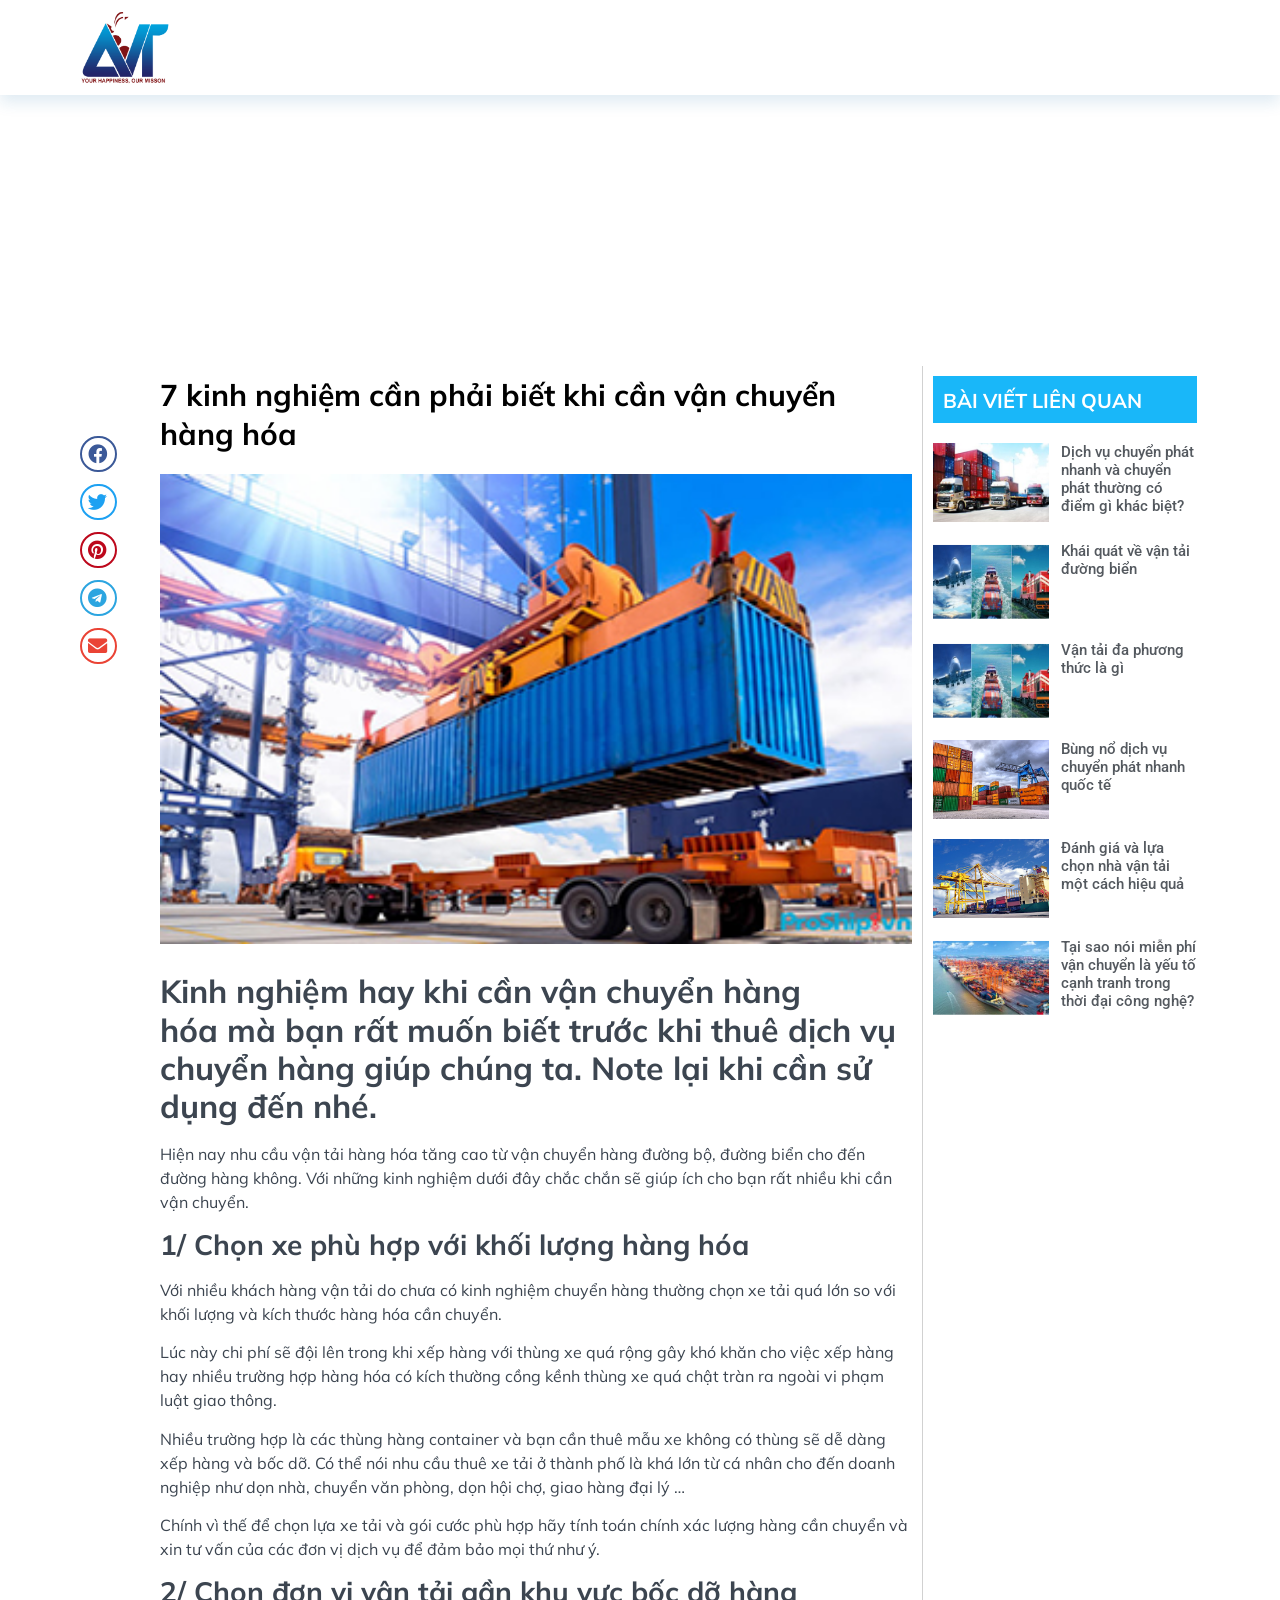
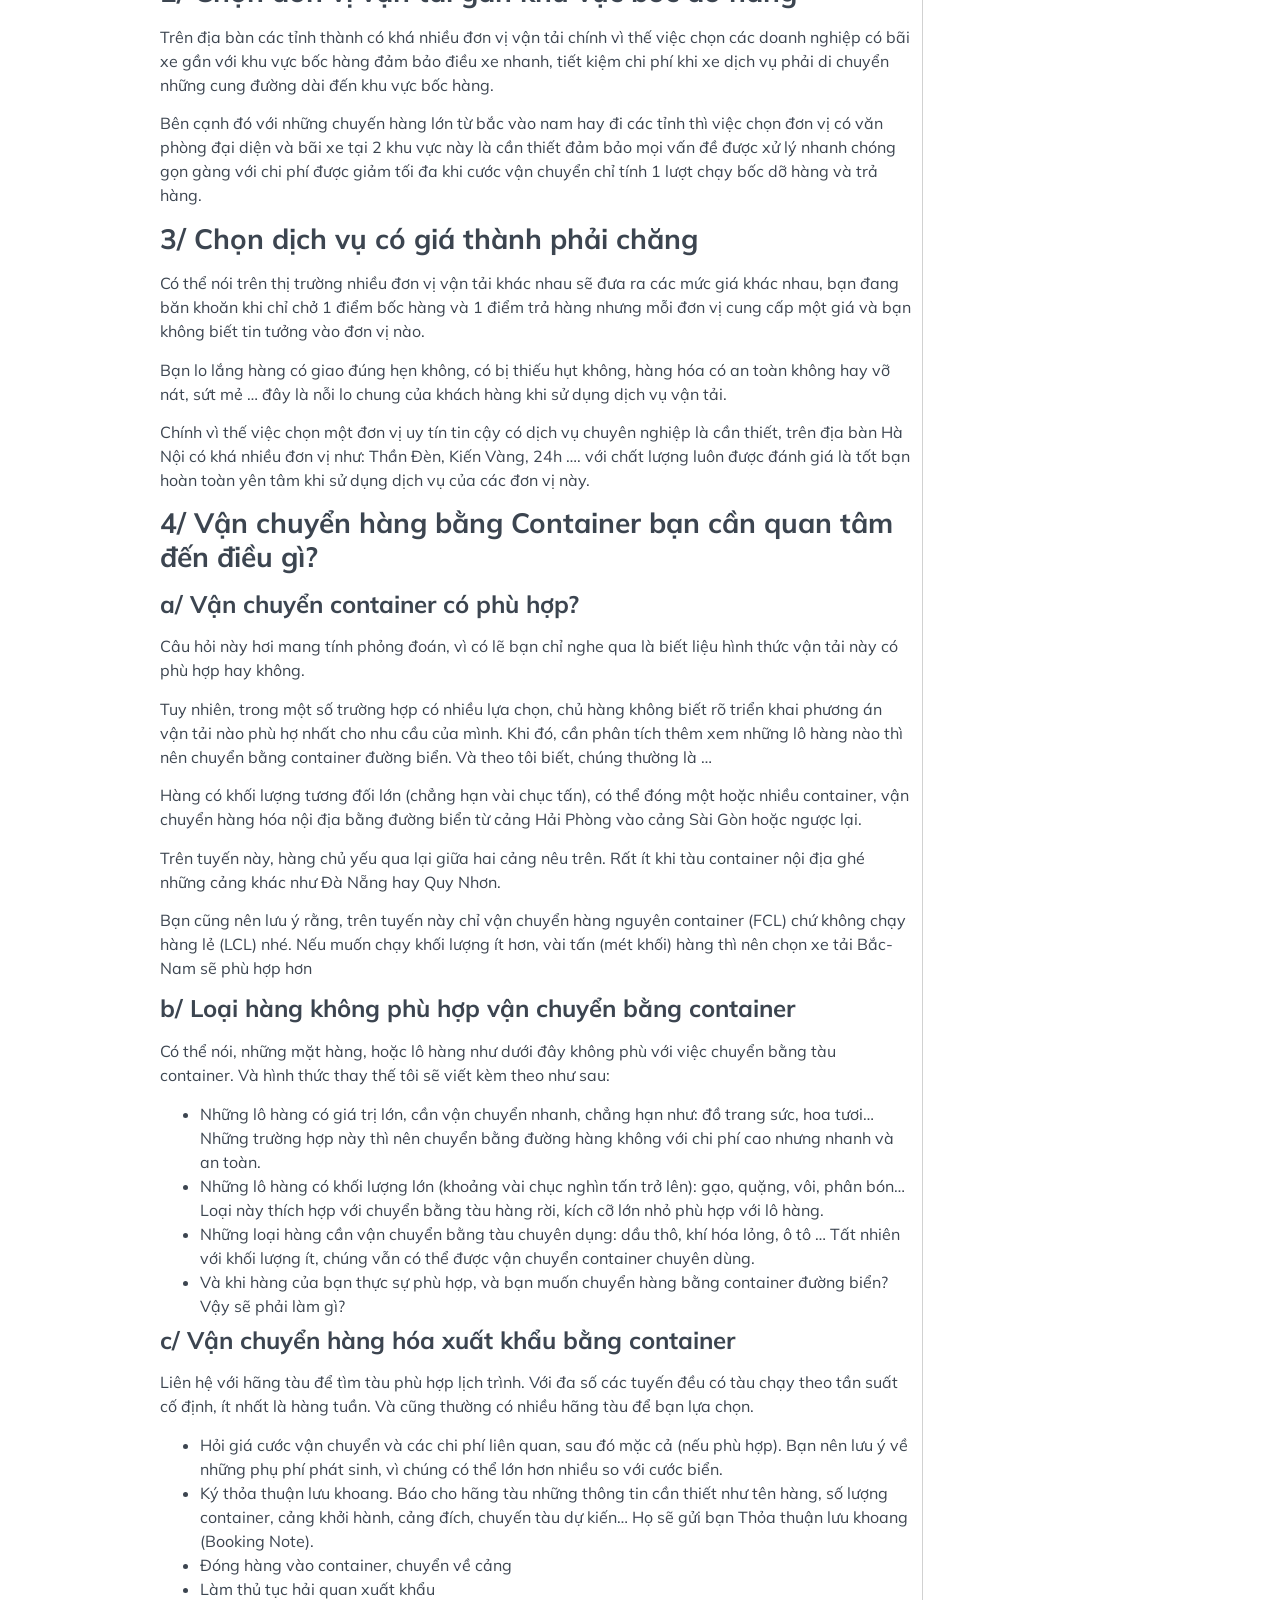
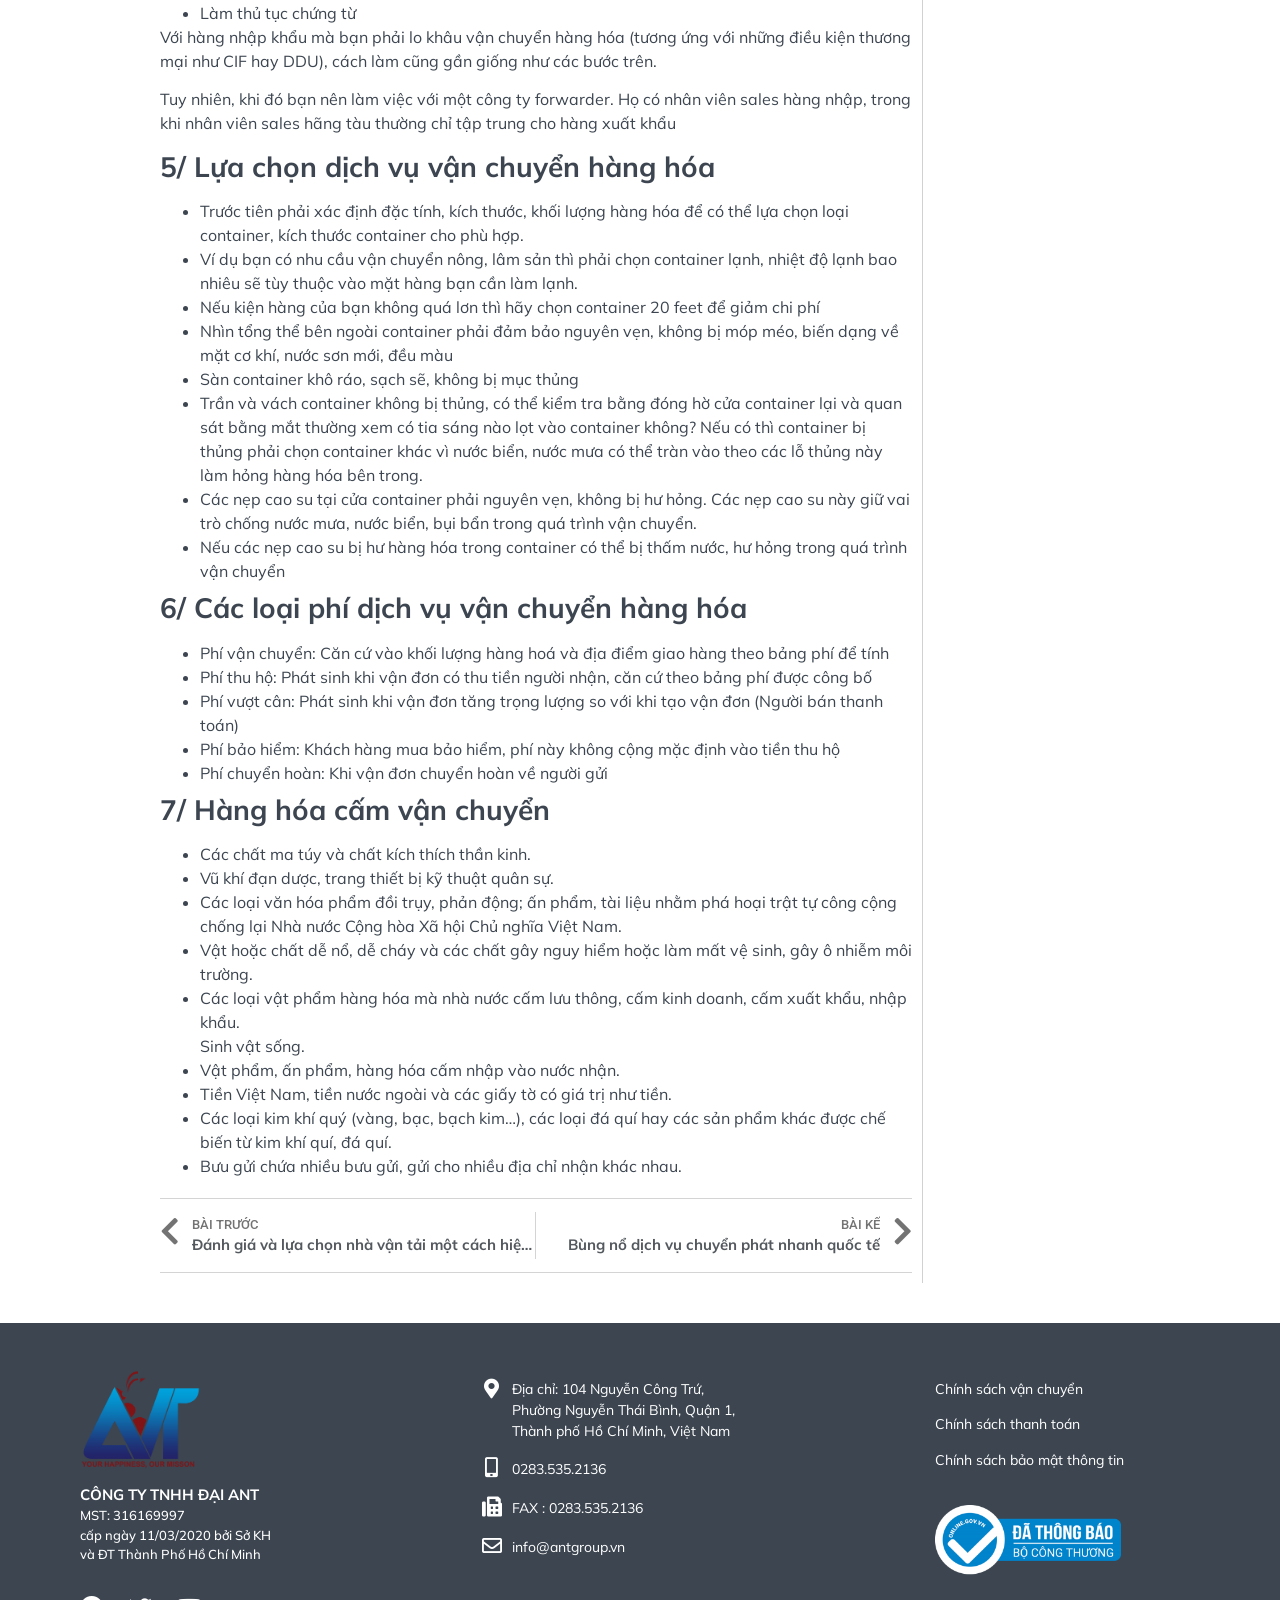
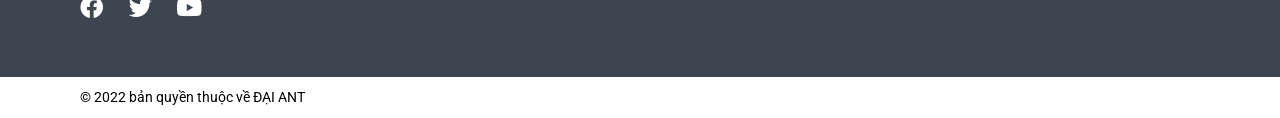
==== commit c76c0a58: "lên tiếp" ====
--- a/7-kinh-nghiem-can-phai-biet-khi-can-van-chuyen-hang-ho.html
+++ b/7-kinh-nghiem-can-phai-biet-khi-can-van-chuyen-hang-ho.html
@@ -65,23 +65,23 @@
 <link rel='stylesheet' id='contact-form-7-css' href='./wp-content/plugins/contact-form-7/includes/css/styles.css?ver=5.2.2' type='text/css' media='all' />
 <link rel='stylesheet' id='nbcpf-intlTelInput-style-css' href='./wp-content/plugins/country-phone-field-contact-form-7/assets/css/intlTelInput.min.css?ver=6.8.3' type='text/css' media='all' />
 <link rel='stylesheet' id='nbcpf-countryFlag-style-css' href='./wp-content/plugins/country-phone-field-contact-form-7/assets/css/countrySelect.min.css?ver=6.8.3' type='text/css' media='all' />
-<link rel='stylesheet' id='6bd4c8c60-css' href='./wp-content/uploads/essential-addons-elementor/6bd4c8c60.min.css?ver=1786434506' type='text/css' media='all' />
+<link rel='stylesheet' id='6bd4c8c60-css' href='./wp-content/uploads/essential-addons-elementor/6bd4c8c60.min.css?ver=20260814' type='text/css' media='all' />
 <link rel='stylesheet' id='hello-elementor-css' href='./wp-content/themes/ANT-Group/style.min.css?ver=2.2.0' type='text/css' media='all' />
 <link rel='stylesheet' id='hello-elementor-theme-style-css' href='./wp-content/themes/ANT-Group/theme.min.css?ver=2.2.0' type='text/css' media='all' />
 <link rel='stylesheet' id='elementor-icons-css' href='./wp-content/plugins/elementor/assets/lib/eicons/css/elementor-icons.min.css?ver=5.9.1' type='text/css' media='all' />
 <link rel='stylesheet' id='elementor-animations-css' href='./wp-content/plugins/elementor/assets/lib/animations/animations.min.css?ver=3.0.9' type='text/css' media='all' />
 <link rel='stylesheet' id='elementor-frontend-legacy-css' href='./wp-content/plugins/elementor/assets/css/frontend-legacy.min.css?ver=3.0.9' type='text/css' media='all' />
 <link rel='stylesheet' id='elementor-frontend-css' href='./wp-content/plugins/elementor/assets/css/frontend.min.css?ver=3.0.9' type='text/css' media='all' />
-<link rel='stylesheet' id='elementor-post-629-css' href='./wp-content/uploads/elementor/css/post-629.css?ver=1762219440' type='text/css' media='all' />
+<link rel='stylesheet' id='elementor-post-629-css' href='./wp-content/uploads/elementor/css/post-629.css?ver=20260814' type='text/css' media='all' />
 <link rel='stylesheet' id='powerpack-frontend-css' href='./wp-content/plugins/powerpack-elements/assets/css/min/frontend.min.css?ver=2.0.2' type='text/css' media='all' />
 <link rel='stylesheet' id='elementor-pro-css' href='./wp-content/plugins/elementor-pro/assets/css/frontend.min.css?ver=3.0.4' type='text/css' media='all' />
 <link rel='stylesheet' id='uael-frontend-css' href='./wp-content/plugins/ultimate-elementor/assets/min-css/uael-frontend.min.css?ver=1.27.0' type='text/css' media='all' />
 <link rel='stylesheet' id='jet-tricks-frontend-css' href='./wp-content/plugins/jet-tricks/assets/css/jet-tricks-frontend.css?ver=1.2.12' type='text/css' media='all' />
 <link rel='stylesheet' id='she-header-style-css' href='./wp-content/plugins/sticky-header-effects-for-elementor/assets/css/she-header-style.css?ver=1.4.1' type='text/css' media='all' />
-<link rel='stylesheet' id='elementor-global-css' href='./wp-content/uploads/elementor/css/global.css?ver=1762219442' type='text/css' media='all' />
-<link rel='stylesheet' id='elementor-post-33-css' href='./wp-content/uploads/elementor/css/post-33.css?ver=1762219442' type='text/css' media='all' />
-<link rel='stylesheet' id='elementor-post-385-css' href='./wp-content/uploads/elementor/css/post-385.css?ver=1762219442' type='text/css' media='all' />
-<link rel='stylesheet' id='elementor-post-175-css' href='./wp-content/uploads/elementor/css/post-175.css?ver=1762234777' type='text/css' media='all' />
+<link rel='stylesheet' id='elementor-global-css' href='./wp-content/uploads/elementor/css/global.css?ver=20260814' type='text/css' media='all' />
+<link rel='stylesheet' id='elementor-post-33-css' href='./wp-content/uploads/elementor/css/post-33.css?ver=20260814' type='text/css' media='all' />
+<link rel='stylesheet' id='elementor-post-385-css' href='./wp-content/uploads/elementor/css/post-385.css?ver=20260814' type='text/css' media='all' />
+<link rel='stylesheet' id='elementor-post-175-css' href='./wp-content/uploads/elementor/css/post-175.css?ver=20260814' type='text/css' media='all' />
 <link rel='stylesheet' id='google-fonts-1-css' href='https://fonts.googleapis.com/css?family=Roboto%3A100%2C100italic%2C200%2C200italic%2C300%2C300italic%2C400%2C400italic%2C500%2C500italic%2C600%2C600italic%2C700%2C700italic%2C800%2C800italic%2C900%2C900italic%7CRoboto+Slab%3A100%2C100italic%2C200%2C200italic%2C300%2C300italic%2C400%2C400italic%2C500%2C500italic%2C600%2C600italic%2C700%2C700italic%2C800%2C800italic%2C900%2C900italic%7CMuli%3A100%2C100italic%2C200%2C200italic%2C300%2C300italic%2C400%2C400italic%2C500%2C500italic%2C600%2C600italic%2C700%2C700italic%2C800%2C800italic%2C900%2C900italic&#038;subset=vietnamese&#038;ver=6.8.3' type='text/css' media='all' />
 <link rel="stylesheet" href="https://cdnjs.cloudflare.com/ajax/libs/font-awesome/5.15.4/css/all.min.css" />
 <link rel='stylesheet' id='elementor-icons-shared-0-css' href='./wp-content/plugins/elementor/assets/lib/font-awesome/css/fontawesome.min.css?ver=5.12.0' type='text/css' media='all' />
@@ -950,8 +950,8 @@
 <script type="speculationrules">
 {"prefetch":[{"source":"document","where":{"and":[{"href_matches":"\/*"},{"not":{"href_matches":["\/wp-*.php","\/wp-admin\/*","\/wp-content\/uploads\/*","\/wp-content\/*","\/wp-content\/plugins\/*","\/wp-content\/themes\/ANT-Group\/*","\/*\\?(.+)"]}},{"not":{"selector_matches":"a[rel~=\"nofollow\"]"}},{"not":{"selector_matches":".no-prefetch, .no-prefetch a"}}]},"eagerness":"conservative"}]}
 </script>
-<link rel='stylesheet' id='font-awesome-5-all-css' href='./wp-content/plugins/elementor/assets/lib/font-awesome/css/all.min.css?ver=1786434506' type='text/css' media='all' />
-<link rel='stylesheet' id='font-awesome-4-shim-css' href='./wp-content/plugins/elementor/assets/lib/font-awesome/css/v4-shims.min.css?ver=1786434506' type='text/css' media='all' />
+<link rel='stylesheet' id='font-awesome-5-all-css' href='./wp-content/plugins/elementor/assets/lib/font-awesome/css/all.min.css?ver=20260814' type='text/css' media='all' />
+<link rel='stylesheet' id='font-awesome-4-shim-css' href='./wp-content/plugins/elementor/assets/lib/font-awesome/css/v4-shims.min.css?ver=20260814' type='text/css' media='all' />
 <script type="text/javascript" id="contact-form-7-js-extra">
 /* <![CDATA[ */
 var wpcf7 = {"apiSettings":{"root":"https:\/\/antgroup.vn\/wp-json\/contact-form-7\/v1","namespace":"contact-form-7\/v1"},"cached":"1"};
@@ -965,7 +965,7 @@
 		(function($) {
 			$(function() {
 				jQuery.ajax( { 
-					url: "//freegeoip.live/json/", 
+					url: "//get.geojs.io/v1/ip/geo.json", 
 					type: "POST", 
 					dataType: "jsonp",
 					success: function(location) {
@@ -994,13 +994,13 @@
 </script>
 <script type="text/javascript" src="./wp-content/plugins/powerpack-elements/assets/js/frontend.js?ver=2.0.2" id="powerpack-frontend-js"></script>
 <script type="text/javascript" src="./wp-includes/js/imagesloaded.min.js?ver=5.0.0" id="imagesloaded-js"></script>
-<script type="text/javascript" src="./wp-content/plugins/elementor/assets/lib/font-awesome/js/v4-shims.min.js?ver=1786434506" id="font-awesome-4-shim-js"></script>
+<script type="text/javascript" src="./wp-content/plugins/elementor/assets/lib/font-awesome/js/v4-shims.min.js?ver=20260814" id="font-awesome-4-shim-js"></script>
 <script type="text/javascript" id="6bd4c8c60-js-extra">
 /* <![CDATA[ */
 var localize = {"ajaxurl":"https:\/\/antgroup.vn\/wp-admin\/admin-ajax.php","nonce":"bcd5418a7f","ParticleThemesData":{"default":"{\"particles\":{\"number\":{\"value\":160,\"density\":{\"enable\":true,\"value_area\":800}},\"color\":{\"value\":\"#ffffff\"},\"shape\":{\"type\":\"circle\",\"stroke\":{\"width\":0,\"color\":\"#000000\"},\"polygon\":{\"nb_sides\":5},\"image\":{\"src\":\"img\/github.svg\",\"width\":100,\"height\":100}},\"opacity\":{\"value\":0.5,\"random\":false,\"anim\":{\"enable\":false,\"speed\":1,\"opacity_min\":0.1,\"sync\":false}},\"size\":{\"value\":3,\"random\":true,\"anim\":{\"enable\":false,\"speed\":40,\"size_min\":0.1,\"sync\":false}},\"line_linked\":{\"enable\":true,\"distance\":150,\"color\":\"#ffffff\",\"opacity\":0.4,\"width\":1},\"move\":{\"enable\":true,\"speed\":6,\"direction\":\"none\",\"random\":false,\"straight\":false,\"out_mode\":\"out\",\"bounce\":false,\"attract\":{\"enable\":false,\"rotateX\":600,\"rotateY\":1200}}},\"interactivity\":{\"detect_on\":\"canvas\",\"events\":{\"onhover\":{\"enable\":true,\"mode\":\"repulse\"},\"onclick\":{\"enable\":true,\"mode\":\"push\"},\"resize\":true},\"modes\":{\"grab\":{\"distance\":400,\"line_linked\":{\"opacity\":1}},\"bubble\":{\"distance\":400,\"size\":40,\"duration\":2,\"opacity\":8,\"speed\":3},\"repulse\":{\"distance\":200,\"duration\":0.4},\"push\":{\"particles_nb\":4},\"remove\":{\"particles_nb\":2}}},\"retina_detect\":true}","nasa":"{\"particles\":{\"number\":{\"value\":250,\"density\":{\"enable\":true,\"value_area\":800}},\"color\":{\"value\":\"#ffffff\"},\"shape\":{\"type\":\"circle\",\"stroke\":{\"width\":0,\"color\":\"#000000\"},\"polygon\":{\"nb_sides\":5},\"image\":{\"src\":\"img\/github.svg\",\"width\":100,\"height\":100}},\"opacity\":{\"value\":1,\"random\":true,\"anim\":{\"enable\":true,\"speed\":1,\"opacity_min\":0,\"sync\":false}},\"size\":{\"value\":3,\"random\":true,\"anim\":{\"enable\":false,\"speed\":4,\"size_min\":0.3,\"sync\":false}},\"line_linked\":{\"enable\":false,\"distance\":150,\"color\":\"#ffffff\",\"opacity\":0.4,\"width\":1},\"move\":{\"enable\":true,\"speed\":1,\"direction\":\"none\",\"random\":true,\"straight\":false,\"out_mode\":\"out\",\"bounce\":false,\"attract\":{\"enable\":false,\"rotateX\":600,\"rotateY\":600}}},\"interactivity\":{\"detect_on\":\"canvas\",\"events\":{\"onhover\":{\"enable\":true,\"mode\":\"bubble\"},\"onclick\":{\"enable\":true,\"mode\":\"repulse\"},\"resize\":true},\"modes\":{\"grab\":{\"distance\":400,\"line_linked\":{\"opacity\":1}},\"bubble\":{\"distance\":250,\"size\":0,\"duration\":2,\"opacity\":0,\"speed\":3},\"repulse\":{\"distance\":400,\"duration\":0.4},\"push\":{\"particles_nb\":4},\"remove\":{\"particles_nb\":2}}},\"retina_detect\":true}","bubble":"{\"particles\":{\"number\":{\"value\":15,\"density\":{\"enable\":true,\"value_area\":800}},\"color\":{\"value\":\"#1b1e34\"},\"shape\":{\"type\":\"polygon\",\"stroke\":{\"width\":0,\"color\":\"#000\"},\"polygon\":{\"nb_sides\":6},\"image\":{\"src\":\"img\/github.svg\",\"width\":100,\"height\":100}},\"opacity\":{\"value\":0.3,\"random\":true,\"anim\":{\"enable\":false,\"speed\":1,\"opacity_min\":0.1,\"sync\":false}},\"size\":{\"value\":50,\"random\":false,\"anim\":{\"enable\":true,\"speed\":10,\"size_min\":40,\"sync\":false}},\"line_linked\":{\"enable\":false,\"distance\":200,\"color\":\"#ffffff\",\"opacity\":1,\"width\":2},\"move\":{\"enable\":true,\"speed\":8,\"direction\":\"none\",\"random\":false,\"straight\":false,\"out_mode\":\"out\",\"bounce\":false,\"attract\":{\"enable\":false,\"rotateX\":600,\"rotateY\":1200}}},\"interactivity\":{\"detect_on\":\"canvas\",\"events\":{\"onhover\":{\"enable\":false,\"mode\":\"grab\"},\"onclick\":{\"enable\":false,\"mode\":\"push\"},\"resize\":true},\"modes\":{\"grab\":{\"distance\":400,\"line_linked\":{\"opacity\":1}},\"bubble\":{\"distance\":400,\"size\":40,\"duration\":2,\"opacity\":8,\"speed\":3},\"repulse\":{\"distance\":200,\"duration\":0.4},\"push\":{\"particles_nb\":4},\"remove\":{\"particles_nb\":2}}},\"retina_detect\":true}","snow":"{\"particles\":{\"number\":{\"value\":450,\"density\":{\"enable\":true,\"value_area\":800}},\"color\":{\"value\":\"#fff\"},\"shape\":{\"type\":\"circle\",\"stroke\":{\"width\":0,\"color\":\"#000000\"},\"polygon\":{\"nb_sides\":5},\"image\":{\"src\":\"img\/github.svg\",\"width\":100,\"height\":100}},\"opacity\":{\"value\":0.5,\"random\":true,\"anim\":{\"enable\":false,\"speed\":1,\"opacity_min\":0.1,\"sync\":false}},\"size\":{\"value\":5,\"random\":true,\"anim\":{\"enable\":false,\"speed\":40,\"size_min\":0.1,\"sync\":false}},\"line_linked\":{\"enable\":false,\"distance\":500,\"color\":\"#ffffff\",\"opacity\":0.4,\"width\":2},\"move\":{\"enable\":true,\"speed\":6,\"direction\":\"bottom\",\"random\":false,\"straight\":false,\"out_mode\":\"out\",\"bounce\":false,\"attract\":{\"enable\":false,\"rotateX\":600,\"rotateY\":1200}}},\"interactivity\":{\"detect_on\":\"canvas\",\"events\":{\"onhover\":{\"enable\":true,\"mode\":\"bubble\"},\"onclick\":{\"enable\":true,\"mode\":\"repulse\"},\"resize\":true},\"modes\":{\"grab\":{\"distance\":400,\"line_linked\":{\"opacity\":0.5}},\"bubble\":{\"distance\":400,\"size\":4,\"duration\":0.3,\"opacity\":1,\"speed\":3},\"repulse\":{\"distance\":200,\"duration\":0.4},\"push\":{\"particles_nb\":4},\"remove\":{\"particles_nb\":2}}},\"retina_detect\":true}","nyan_cat":"{\"particles\":{\"number\":{\"value\":150,\"density\":{\"enable\":false,\"value_area\":800}},\"color\":{\"value\":\"#ffffff\"},\"shape\":{\"type\":\"star\",\"stroke\":{\"width\":0,\"color\":\"#000000\"},\"polygon\":{\"nb_sides\":5},\"image\":{\"src\":\"http:\/\/wiki.lexisnexis.com\/academic\/images\/f\/fb\/Itunes_podcast_icon_300.jpg\",\"width\":100,\"height\":100}},\"opacity\":{\"value\":0.5,\"random\":false,\"anim\":{\"enable\":false,\"speed\":1,\"opacity_min\":0.1,\"sync\":false}},\"size\":{\"value\":4,\"random\":true,\"anim\":{\"enable\":false,\"speed\":40,\"size_min\":0.1,\"sync\":false}},\"line_linked\":{\"enable\":false,\"distance\":150,\"color\":\"#ffffff\",\"opacity\":0.4,\"width\":1},\"move\":{\"enable\":true,\"speed\":14,\"direction\":\"left\",\"random\":false,\"straight\":true,\"out_mode\":\"out\",\"bounce\":false,\"attract\":{\"enable\":false,\"rotateX\":600,\"rotateY\":1200}}},\"interactivity\":{\"detect_on\":\"canvas\",\"events\":{\"onhover\":{\"enable\":false,\"mode\":\"grab\"},\"onclick\":{\"enable\":true,\"mode\":\"repulse\"},\"resize\":true},\"modes\":{\"grab\":{\"distance\":200,\"line_linked\":{\"opacity\":1}},\"bubble\":{\"distance\":400,\"size\":40,\"duration\":2,\"opacity\":8,\"speed\":3},\"repulse\":{\"distance\":200,\"duration\":0.4},\"push\":{\"particles_nb\":4},\"remove\":{\"particles_nb\":2}}},\"retina_detect\":true}"}};
 /* ]]> */
 </script>
-<script type="text/javascript" src="./wp-content/uploads/essential-addons-elementor/6bd4c8c60.min.js?ver=1786434507" id="6bd4c8c60-js"></script>
+<script type="text/javascript" src="./wp-content/uploads/essential-addons-elementor/6bd4c8c60.min.js?ver=20260814" id="6bd4c8c60-js"></script>
 <script type="text/javascript" src="./wp-content/plugins/jet-tricks/assets/js/lib/resize-sensor/ResizeSensor.min.js?ver=1.7.0" id="jet-resize-sensor-js"></script>
 <script type="text/javascript" src="./wp-content/plugins/jet-tricks/assets/js/lib/sticky-sidebar/sticky-sidebar.min.js?ver=3.3.1" id="jet-sticky-sidebar-js"></script>
 <script type="text/javascript" src="./wp-content/plugins/elementor/assets/js/frontend-modules.min.js?ver=3.0.9" id="elementor-frontend-modules-js"></script>
@@ -1096,4 +1096,5 @@
 </body>
 </html>
 
-<!-- Page generated by LiteSpeed Cache 3.4.2 on 2026-08-11 14:48:27 -->+<!-- Page generated by LiteSpeed Cache 3.4.2 on 2026-08-11 14:48:27 -->
+
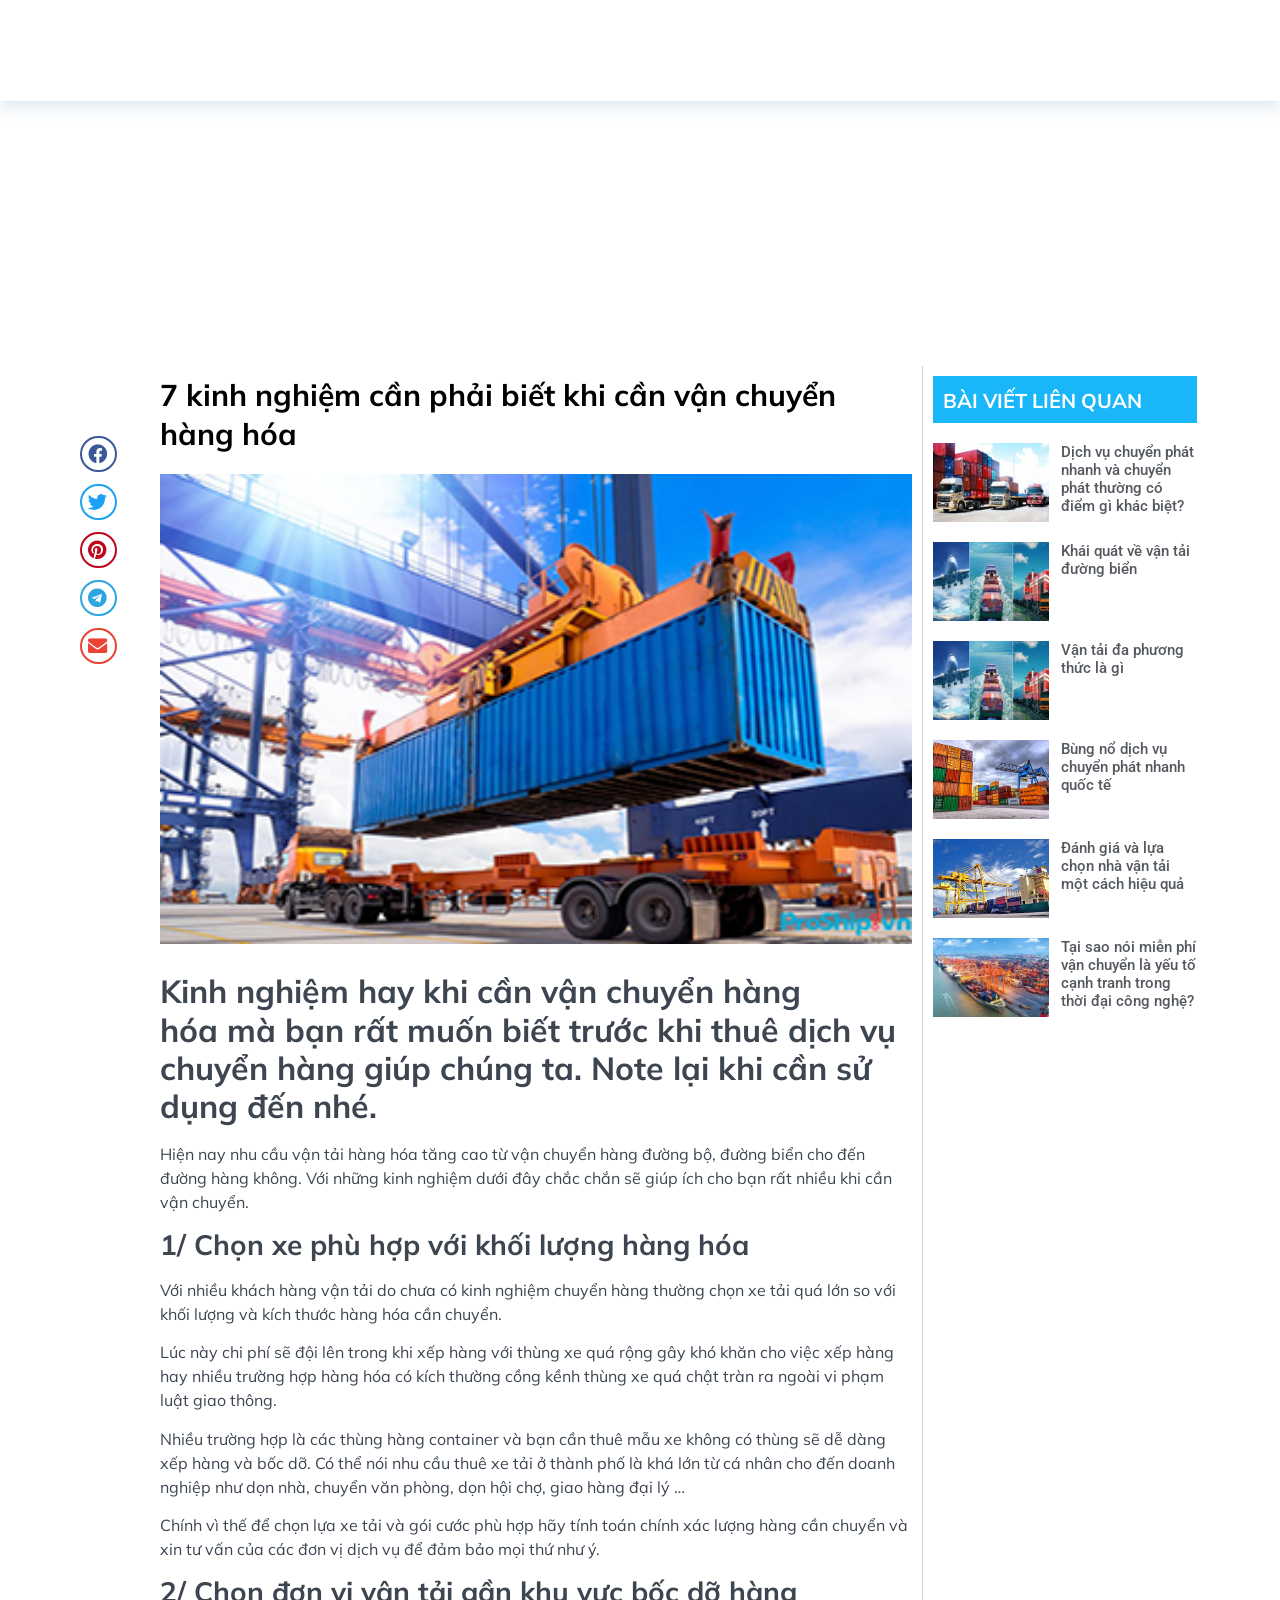
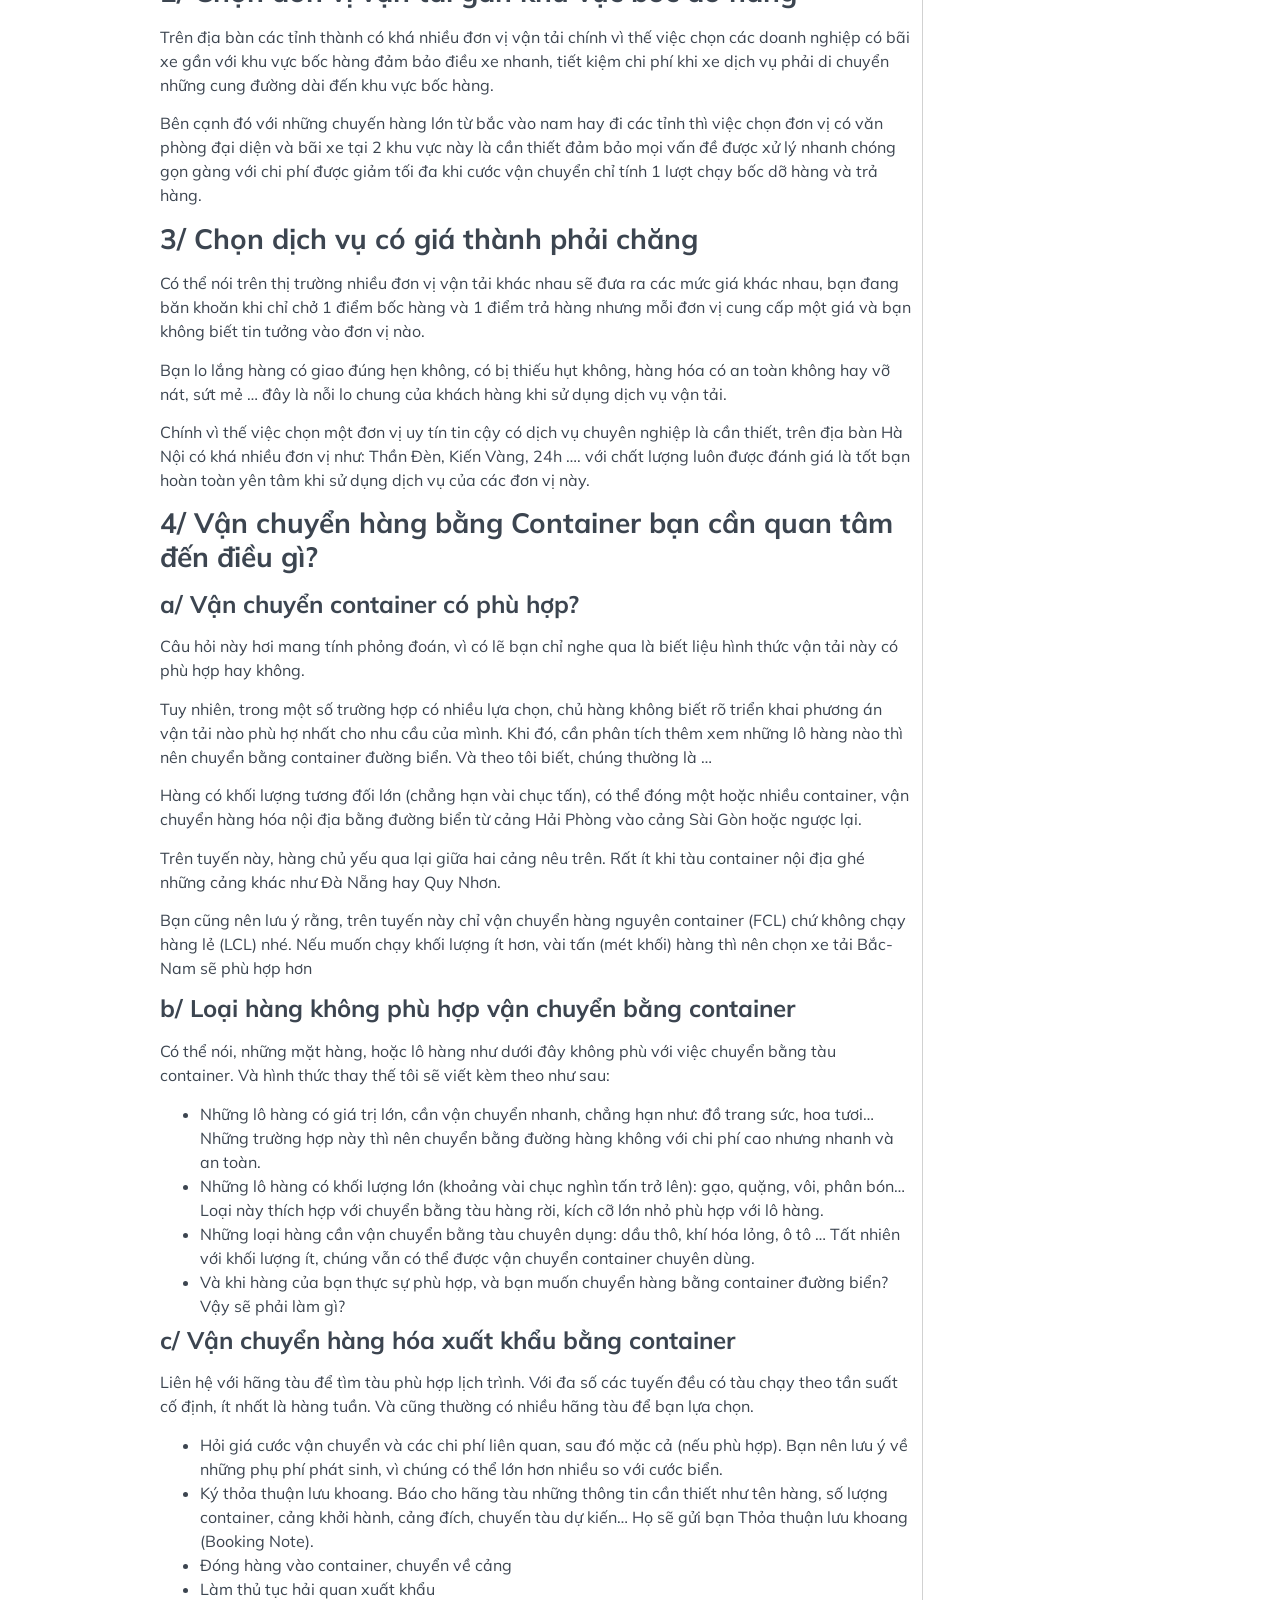
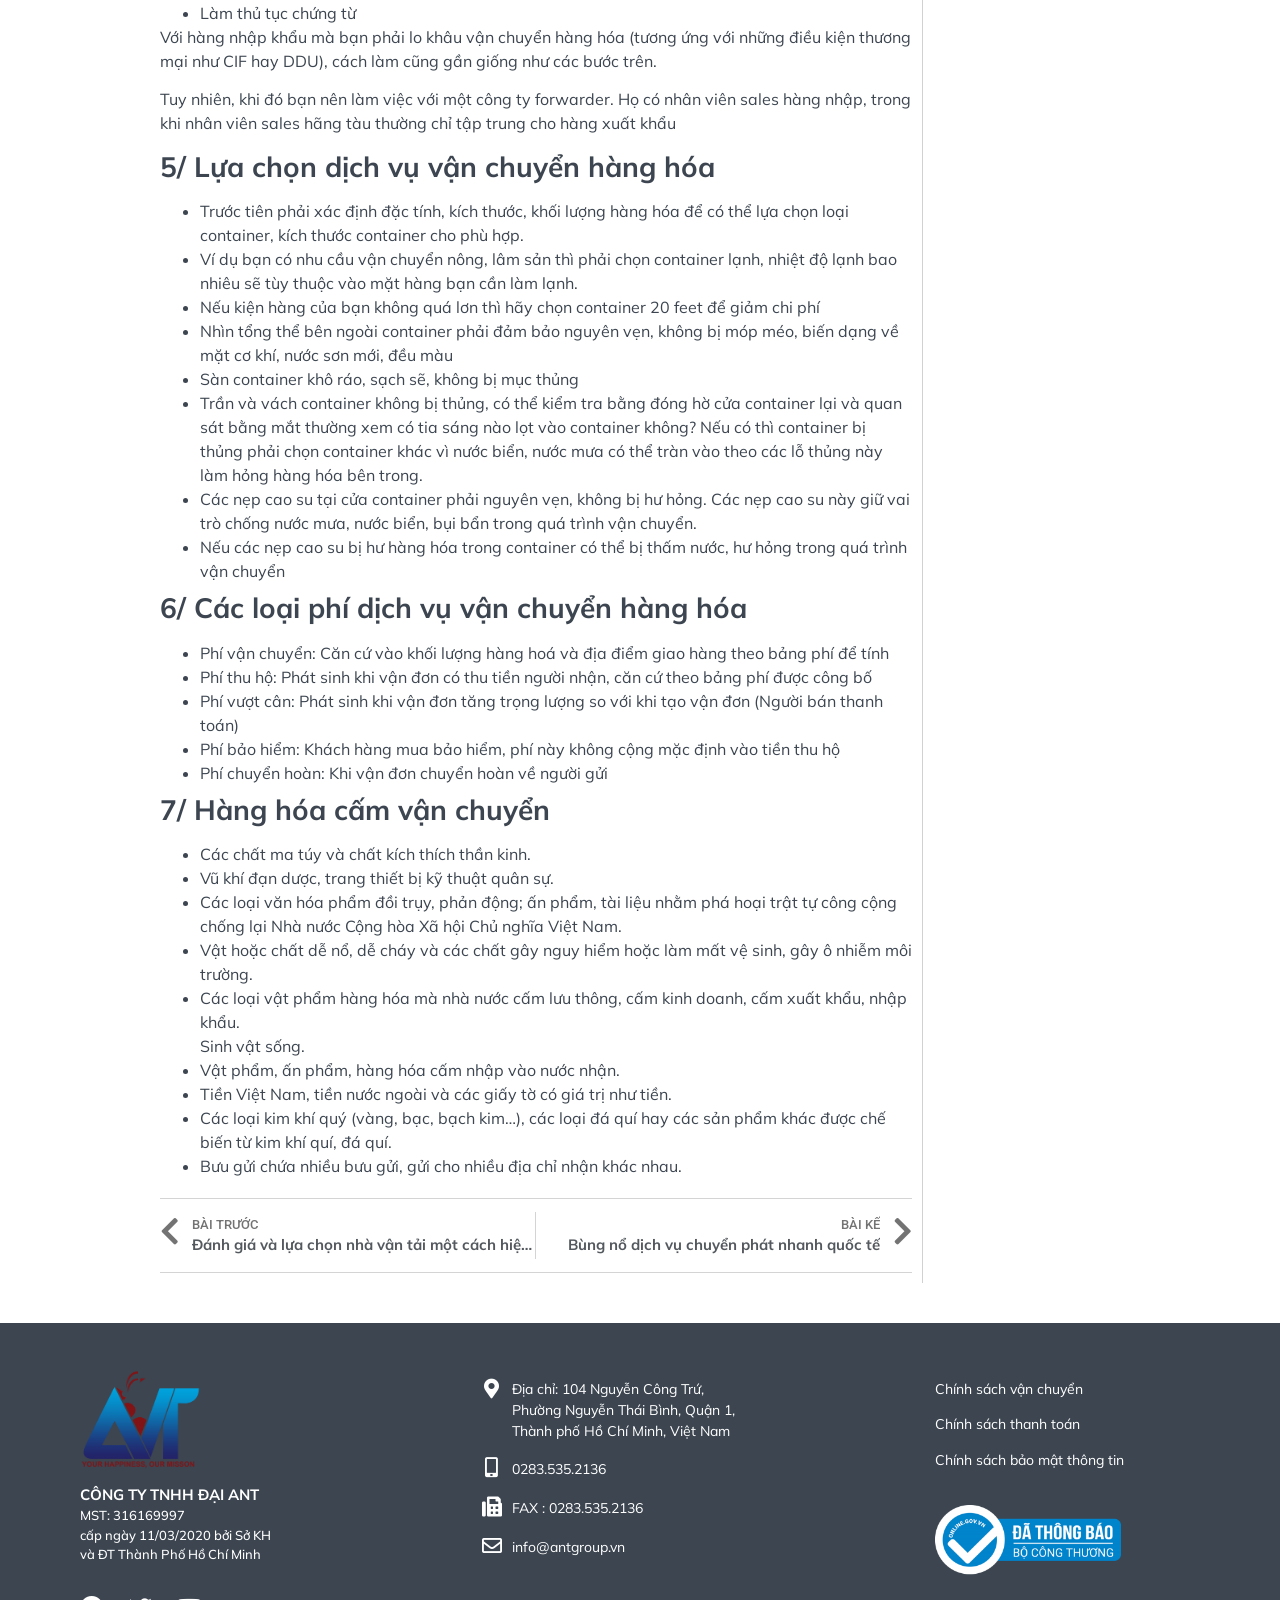
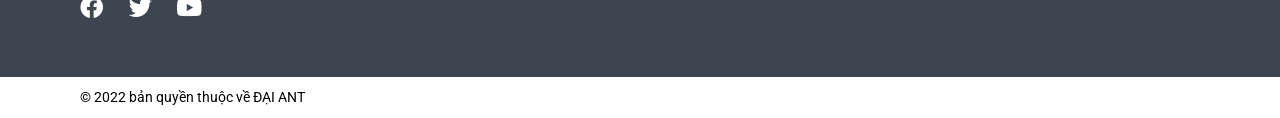
==== commit 365f9114: "ok" ====
--- a/7-kinh-nghiem-can-phai-biet-khi-can-van-chuyen-hang-ho.html
+++ b/7-kinh-nghiem-can-phai-biet-khi-can-van-chuyen-hang-ho.html
@@ -65,23 +65,23 @@
 <link rel='stylesheet' id='contact-form-7-css' href='./wp-content/plugins/contact-form-7/includes/css/styles.css?ver=5.2.2' type='text/css' media='all' />
 <link rel='stylesheet' id='nbcpf-intlTelInput-style-css' href='./wp-content/plugins/country-phone-field-contact-form-7/assets/css/intlTelInput.min.css?ver=6.8.3' type='text/css' media='all' />
 <link rel='stylesheet' id='nbcpf-countryFlag-style-css' href='./wp-content/plugins/country-phone-field-contact-form-7/assets/css/countrySelect.min.css?ver=6.8.3' type='text/css' media='all' />
-<link rel='stylesheet' id='6bd4c8c60-css' href='./wp-content/uploads/essential-addons-elementor/6bd4c8c60.min.css?ver=20260814' type='text/css' media='all' />
+<link rel='stylesheet' id='6bd4c8c60-css' href='./wp-content/uploads/essential-addons-elementor/6bd4c8c60.min.css?ver=1786434506' type='text/css' media='all' />
 <link rel='stylesheet' id='hello-elementor-css' href='./wp-content/themes/ANT-Group/style.min.css?ver=2.2.0' type='text/css' media='all' />
 <link rel='stylesheet' id='hello-elementor-theme-style-css' href='./wp-content/themes/ANT-Group/theme.min.css?ver=2.2.0' type='text/css' media='all' />
 <link rel='stylesheet' id='elementor-icons-css' href='./wp-content/plugins/elementor/assets/lib/eicons/css/elementor-icons.min.css?ver=5.9.1' type='text/css' media='all' />
 <link rel='stylesheet' id='elementor-animations-css' href='./wp-content/plugins/elementor/assets/lib/animations/animations.min.css?ver=3.0.9' type='text/css' media='all' />
 <link rel='stylesheet' id='elementor-frontend-legacy-css' href='./wp-content/plugins/elementor/assets/css/frontend-legacy.min.css?ver=3.0.9' type='text/css' media='all' />
 <link rel='stylesheet' id='elementor-frontend-css' href='./wp-content/plugins/elementor/assets/css/frontend.min.css?ver=3.0.9' type='text/css' media='all' />
-<link rel='stylesheet' id='elementor-post-629-css' href='./wp-content/uploads/elementor/css/post-629.css?ver=20260814' type='text/css' media='all' />
+<link rel='stylesheet' id='elementor-post-629-css' href='./wp-content/uploads/elementor/css/post-629.css?ver=1762219440' type='text/css' media='all' />
 <link rel='stylesheet' id='powerpack-frontend-css' href='./wp-content/plugins/powerpack-elements/assets/css/min/frontend.min.css?ver=2.0.2' type='text/css' media='all' />
 <link rel='stylesheet' id='elementor-pro-css' href='./wp-content/plugins/elementor-pro/assets/css/frontend.min.css?ver=3.0.4' type='text/css' media='all' />
 <link rel='stylesheet' id='uael-frontend-css' href='./wp-content/plugins/ultimate-elementor/assets/min-css/uael-frontend.min.css?ver=1.27.0' type='text/css' media='all' />
 <link rel='stylesheet' id='jet-tricks-frontend-css' href='./wp-content/plugins/jet-tricks/assets/css/jet-tricks-frontend.css?ver=1.2.12' type='text/css' media='all' />
 <link rel='stylesheet' id='she-header-style-css' href='./wp-content/plugins/sticky-header-effects-for-elementor/assets/css/she-header-style.css?ver=1.4.1' type='text/css' media='all' />
-<link rel='stylesheet' id='elementor-global-css' href='./wp-content/uploads/elementor/css/global.css?ver=20260814' type='text/css' media='all' />
-<link rel='stylesheet' id='elementor-post-33-css' href='./wp-content/uploads/elementor/css/post-33.css?ver=20260814' type='text/css' media='all' />
-<link rel='stylesheet' id='elementor-post-385-css' href='./wp-content/uploads/elementor/css/post-385.css?ver=20260814' type='text/css' media='all' />
-<link rel='stylesheet' id='elementor-post-175-css' href='./wp-content/uploads/elementor/css/post-175.css?ver=20260814' type='text/css' media='all' />
+<link rel='stylesheet' id='elementor-global-css' href='./wp-content/uploads/elementor/css/global.css?ver=1762219442' type='text/css' media='all' />
+<link rel='stylesheet' id='elementor-post-33-css' href='./wp-content/uploads/elementor/css/post-33.css?ver=1762219442' type='text/css' media='all' />
+<link rel='stylesheet' id='elementor-post-385-css' href='./wp-content/uploads/elementor/css/post-385.css?ver=1762219442' type='text/css' media='all' />
+<link rel='stylesheet' id='elementor-post-175-css' href='./wp-content/uploads/elementor/css/post-175.css?ver=1762234777' type='text/css' media='all' />
 <link rel='stylesheet' id='google-fonts-1-css' href='https://fonts.googleapis.com/css?family=Roboto%3A100%2C100italic%2C200%2C200italic%2C300%2C300italic%2C400%2C400italic%2C500%2C500italic%2C600%2C600italic%2C700%2C700italic%2C800%2C800italic%2C900%2C900italic%7CRoboto+Slab%3A100%2C100italic%2C200%2C200italic%2C300%2C300italic%2C400%2C400italic%2C500%2C500italic%2C600%2C600italic%2C700%2C700italic%2C800%2C800italic%2C900%2C900italic%7CMuli%3A100%2C100italic%2C200%2C200italic%2C300%2C300italic%2C400%2C400italic%2C500%2C500italic%2C600%2C600italic%2C700%2C700italic%2C800%2C800italic%2C900%2C900italic&#038;subset=vietnamese&#038;ver=6.8.3' type='text/css' media='all' />
 <link rel="stylesheet" href="https://cdnjs.cloudflare.com/ajax/libs/font-awesome/5.15.4/css/all.min.css" />
 <link rel='stylesheet' id='elementor-icons-shared-0-css' href='./wp-content/plugins/elementor/assets/lib/font-awesome/css/fontawesome.min.css?ver=5.12.0' type='text/css' media='all' />
@@ -950,8 +950,8 @@
 <script type="speculationrules">
 {"prefetch":[{"source":"document","where":{"and":[{"href_matches":"\/*"},{"not":{"href_matches":["\/wp-*.php","\/wp-admin\/*","\/wp-content\/uploads\/*","\/wp-content\/*","\/wp-content\/plugins\/*","\/wp-content\/themes\/ANT-Group\/*","\/*\\?(.+)"]}},{"not":{"selector_matches":"a[rel~=\"nofollow\"]"}},{"not":{"selector_matches":".no-prefetch, .no-prefetch a"}}]},"eagerness":"conservative"}]}
 </script>
-<link rel='stylesheet' id='font-awesome-5-all-css' href='./wp-content/plugins/elementor/assets/lib/font-awesome/css/all.min.css?ver=20260814' type='text/css' media='all' />
-<link rel='stylesheet' id='font-awesome-4-shim-css' href='./wp-content/plugins/elementor/assets/lib/font-awesome/css/v4-shims.min.css?ver=20260814' type='text/css' media='all' />
+<link rel='stylesheet' id='font-awesome-5-all-css' href='./wp-content/plugins/elementor/assets/lib/font-awesome/css/all.min.css?ver=1786434506' type='text/css' media='all' />
+<link rel='stylesheet' id='font-awesome-4-shim-css' href='./wp-content/plugins/elementor/assets/lib/font-awesome/css/v4-shims.min.css?ver=1786434506' type='text/css' media='all' />
 <script type="text/javascript" id="contact-form-7-js-extra">
 /* <![CDATA[ */
 var wpcf7 = {"apiSettings":{"root":"https:\/\/antgroup.vn\/wp-json\/contact-form-7\/v1","namespace":"contact-form-7\/v1"},"cached":"1"};
@@ -965,7 +965,7 @@
 		(function($) {
 			$(function() {
 				jQuery.ajax( { 
-					url: "//get.geojs.io/v1/ip/geo.json", 
+					url: "//freegeoip.live/json/", 
 					type: "POST", 
 					dataType: "jsonp",
 					success: function(location) {
@@ -994,13 +994,13 @@
 </script>
 <script type="text/javascript" src="./wp-content/plugins/powerpack-elements/assets/js/frontend.js?ver=2.0.2" id="powerpack-frontend-js"></script>
 <script type="text/javascript" src="./wp-includes/js/imagesloaded.min.js?ver=5.0.0" id="imagesloaded-js"></script>
-<script type="text/javascript" src="./wp-content/plugins/elementor/assets/lib/font-awesome/js/v4-shims.min.js?ver=20260814" id="font-awesome-4-shim-js"></script>
+<script type="text/javascript" src="./wp-content/plugins/elementor/assets/lib/font-awesome/js/v4-shims.min.js?ver=1786434506" id="font-awesome-4-shim-js"></script>
 <script type="text/javascript" id="6bd4c8c60-js-extra">
 /* <![CDATA[ */
 var localize = {"ajaxurl":"https:\/\/antgroup.vn\/wp-admin\/admin-ajax.php","nonce":"bcd5418a7f","ParticleThemesData":{"default":"{\"particles\":{\"number\":{\"value\":160,\"density\":{\"enable\":true,\"value_area\":800}},\"color\":{\"value\":\"#ffffff\"},\"shape\":{\"type\":\"circle\",\"stroke\":{\"width\":0,\"color\":\"#000000\"},\"polygon\":{\"nb_sides\":5},\"image\":{\"src\":\"img\/github.svg\",\"width\":100,\"height\":100}},\"opacity\":{\"value\":0.5,\"random\":false,\"anim\":{\"enable\":false,\"speed\":1,\"opacity_min\":0.1,\"sync\":false}},\"size\":{\"value\":3,\"random\":true,\"anim\":{\"enable\":false,\"speed\":40,\"size_min\":0.1,\"sync\":false}},\"line_linked\":{\"enable\":true,\"distance\":150,\"color\":\"#ffffff\",\"opacity\":0.4,\"width\":1},\"move\":{\"enable\":true,\"speed\":6,\"direction\":\"none\",\"random\":false,\"straight\":false,\"out_mode\":\"out\",\"bounce\":false,\"attract\":{\"enable\":false,\"rotateX\":600,\"rotateY\":1200}}},\"interactivity\":{\"detect_on\":\"canvas\",\"events\":{\"onhover\":{\"enable\":true,\"mode\":\"repulse\"},\"onclick\":{\"enable\":true,\"mode\":\"push\"},\"resize\":true},\"modes\":{\"grab\":{\"distance\":400,\"line_linked\":{\"opacity\":1}},\"bubble\":{\"distance\":400,\"size\":40,\"duration\":2,\"opacity\":8,\"speed\":3},\"repulse\":{\"distance\":200,\"duration\":0.4},\"push\":{\"particles_nb\":4},\"remove\":{\"particles_nb\":2}}},\"retina_detect\":true}","nasa":"{\"particles\":{\"number\":{\"value\":250,\"density\":{\"enable\":true,\"value_area\":800}},\"color\":{\"value\":\"#ffffff\"},\"shape\":{\"type\":\"circle\",\"stroke\":{\"width\":0,\"color\":\"#000000\"},\"polygon\":{\"nb_sides\":5},\"image\":{\"src\":\"img\/github.svg\",\"width\":100,\"height\":100}},\"opacity\":{\"value\":1,\"random\":true,\"anim\":{\"enable\":true,\"speed\":1,\"opacity_min\":0,\"sync\":false}},\"size\":{\"value\":3,\"random\":true,\"anim\":{\"enable\":false,\"speed\":4,\"size_min\":0.3,\"sync\":false}},\"line_linked\":{\"enable\":false,\"distance\":150,\"color\":\"#ffffff\",\"opacity\":0.4,\"width\":1},\"move\":{\"enable\":true,\"speed\":1,\"direction\":\"none\",\"random\":true,\"straight\":false,\"out_mode\":\"out\",\"bounce\":false,\"attract\":{\"enable\":false,\"rotateX\":600,\"rotateY\":600}}},\"interactivity\":{\"detect_on\":\"canvas\",\"events\":{\"onhover\":{\"enable\":true,\"mode\":\"bubble\"},\"onclick\":{\"enable\":true,\"mode\":\"repulse\"},\"resize\":true},\"modes\":{\"grab\":{\"distance\":400,\"line_linked\":{\"opacity\":1}},\"bubble\":{\"distance\":250,\"size\":0,\"duration\":2,\"opacity\":0,\"speed\":3},\"repulse\":{\"distance\":400,\"duration\":0.4},\"push\":{\"particles_nb\":4},\"remove\":{\"particles_nb\":2}}},\"retina_detect\":true}","bubble":"{\"particles\":{\"number\":{\"value\":15,\"density\":{\"enable\":true,\"value_area\":800}},\"color\":{\"value\":\"#1b1e34\"},\"shape\":{\"type\":\"polygon\",\"stroke\":{\"width\":0,\"color\":\"#000\"},\"polygon\":{\"nb_sides\":6},\"image\":{\"src\":\"img\/github.svg\",\"width\":100,\"height\":100}},\"opacity\":{\"value\":0.3,\"random\":true,\"anim\":{\"enable\":false,\"speed\":1,\"opacity_min\":0.1,\"sync\":false}},\"size\":{\"value\":50,\"random\":false,\"anim\":{\"enable\":true,\"speed\":10,\"size_min\":40,\"sync\":false}},\"line_linked\":{\"enable\":false,\"distance\":200,\"color\":\"#ffffff\",\"opacity\":1,\"width\":2},\"move\":{\"enable\":true,\"speed\":8,\"direction\":\"none\",\"random\":false,\"straight\":false,\"out_mode\":\"out\",\"bounce\":false,\"attract\":{\"enable\":false,\"rotateX\":600,\"rotateY\":1200}}},\"interactivity\":{\"detect_on\":\"canvas\",\"events\":{\"onhover\":{\"enable\":false,\"mode\":\"grab\"},\"onclick\":{\"enable\":false,\"mode\":\"push\"},\"resize\":true},\"modes\":{\"grab\":{\"distance\":400,\"line_linked\":{\"opacity\":1}},\"bubble\":{\"distance\":400,\"size\":40,\"duration\":2,\"opacity\":8,\"speed\":3},\"repulse\":{\"distance\":200,\"duration\":0.4},\"push\":{\"particles_nb\":4},\"remove\":{\"particles_nb\":2}}},\"retina_detect\":true}","snow":"{\"particles\":{\"number\":{\"value\":450,\"density\":{\"enable\":true,\"value_area\":800}},\"color\":{\"value\":\"#fff\"},\"shape\":{\"type\":\"circle\",\"stroke\":{\"width\":0,\"color\":\"#000000\"},\"polygon\":{\"nb_sides\":5},\"image\":{\"src\":\"img\/github.svg\",\"width\":100,\"height\":100}},\"opacity\":{\"value\":0.5,\"random\":true,\"anim\":{\"enable\":false,\"speed\":1,\"opacity_min\":0.1,\"sync\":false}},\"size\":{\"value\":5,\"random\":true,\"anim\":{\"enable\":false,\"speed\":40,\"size_min\":0.1,\"sync\":false}},\"line_linked\":{\"enable\":false,\"distance\":500,\"color\":\"#ffffff\",\"opacity\":0.4,\"width\":2},\"move\":{\"enable\":true,\"speed\":6,\"direction\":\"bottom\",\"random\":false,\"straight\":false,\"out_mode\":\"out\",\"bounce\":false,\"attract\":{\"enable\":false,\"rotateX\":600,\"rotateY\":1200}}},\"interactivity\":{\"detect_on\":\"canvas\",\"events\":{\"onhover\":{\"enable\":true,\"mode\":\"bubble\"},\"onclick\":{\"enable\":true,\"mode\":\"repulse\"},\"resize\":true},\"modes\":{\"grab\":{\"distance\":400,\"line_linked\":{\"opacity\":0.5}},\"bubble\":{\"distance\":400,\"size\":4,\"duration\":0.3,\"opacity\":1,\"speed\":3},\"repulse\":{\"distance\":200,\"duration\":0.4},\"push\":{\"particles_nb\":4},\"remove\":{\"particles_nb\":2}}},\"retina_detect\":true}","nyan_cat":"{\"particles\":{\"number\":{\"value\":150,\"density\":{\"enable\":false,\"value_area\":800}},\"color\":{\"value\":\"#ffffff\"},\"shape\":{\"type\":\"star\",\"stroke\":{\"width\":0,\"color\":\"#000000\"},\"polygon\":{\"nb_sides\":5},\"image\":{\"src\":\"http:\/\/wiki.lexisnexis.com\/academic\/images\/f\/fb\/Itunes_podcast_icon_300.jpg\",\"width\":100,\"height\":100}},\"opacity\":{\"value\":0.5,\"random\":false,\"anim\":{\"enable\":false,\"speed\":1,\"opacity_min\":0.1,\"sync\":false}},\"size\":{\"value\":4,\"random\":true,\"anim\":{\"enable\":false,\"speed\":40,\"size_min\":0.1,\"sync\":false}},\"line_linked\":{\"enable\":false,\"distance\":150,\"color\":\"#ffffff\",\"opacity\":0.4,\"width\":1},\"move\":{\"enable\":true,\"speed\":14,\"direction\":\"left\",\"random\":false,\"straight\":true,\"out_mode\":\"out\",\"bounce\":false,\"attract\":{\"enable\":false,\"rotateX\":600,\"rotateY\":1200}}},\"interactivity\":{\"detect_on\":\"canvas\",\"events\":{\"onhover\":{\"enable\":false,\"mode\":\"grab\"},\"onclick\":{\"enable\":true,\"mode\":\"repulse\"},\"resize\":true},\"modes\":{\"grab\":{\"distance\":200,\"line_linked\":{\"opacity\":1}},\"bubble\":{\"distance\":400,\"size\":40,\"duration\":2,\"opacity\":8,\"speed\":3},\"repulse\":{\"distance\":200,\"duration\":0.4},\"push\":{\"particles_nb\":4},\"remove\":{\"particles_nb\":2}}},\"retina_detect\":true}"}};
 /* ]]> */
 </script>
-<script type="text/javascript" src="./wp-content/uploads/essential-addons-elementor/6bd4c8c60.min.js?ver=20260814" id="6bd4c8c60-js"></script>
+<script type="text/javascript" src="./wp-content/uploads/essential-addons-elementor/6bd4c8c60.min.js?ver=1786434507" id="6bd4c8c60-js"></script>
 <script type="text/javascript" src="./wp-content/plugins/jet-tricks/assets/js/lib/resize-sensor/ResizeSensor.min.js?ver=1.7.0" id="jet-resize-sensor-js"></script>
 <script type="text/javascript" src="./wp-content/plugins/jet-tricks/assets/js/lib/sticky-sidebar/sticky-sidebar.min.js?ver=3.3.1" id="jet-sticky-sidebar-js"></script>
 <script type="text/javascript" src="./wp-content/plugins/elementor/assets/js/frontend-modules.min.js?ver=3.0.9" id="elementor-frontend-modules-js"></script>
@@ -1096,5 +1096,4 @@
 </body>
 </html>
 
-<!-- Page generated by LiteSpeed Cache 3.4.2 on 2026-08-11 14:48:27 -->
-
+<!-- Page generated by LiteSpeed Cache 3.4.2 on 2026-08-11 14:48:27 -->
--- a/wp-content/uploads/elementor/css/post-175.css
+++ b/wp-content/uploads/elementor/css/post-175.css
@@ -1,3 +1,3 @@
-.elementor-175 .elementor-element.elementor-element-e2bf56b > .elementor-container{min-height:417px;}.elementor-175 .elementor-element.elementor-element-e2bf56b > .elementor-container:after{content:"";min-height:inherit;}.elementor-175 .elementor-element.elementor-element-e2bf56b:not(.elementor-motion-effects-element-type-background), .elementor-175 .elementor-element.elementor-element-e2bf56b > .elementor-motion-effects-container > .elementor-motion-effects-layer{background-image:url("/wp-content/uploads/2020/09/breadcrumb.jpg");background-position:center center;background-repeat:no-repeat;background-size:cover;}.elementor-175 .elementor-element.elementor-element-e2bf56b{transition:background 0.3s, border 0.3s, border-radius 0.3s, box-shadow 0.3s;margin-top:-101px;margin-bottom:0px;}.elementor-175 .elementor-element.elementor-element-e2bf56b > .elementor-background-overlay{transition:background 0.3s, border-radius 0.3s, opacity 0.3s;}.elementor-175 .elementor-element.elementor-element-9cafc89 > .elementor-element-populated{margin:180px 0px 0px 0px;}.elementor-175 .elementor-element.elementor-element-d95a054{text-align:center;}.elementor-175 .elementor-element.elementor-element-d95a054 .elementor-heading-title{color:#FFFFFF;font-family:"Muli", Sans-serif;font-weight:700;}.elementor-175 .elementor-element.elementor-element-d95a054 > .tippy-popper .tippy-tooltip .tippy-content{text-align:center;}.elementor-175 .elementor-element.elementor-element-5dc13e3 .pp-breadcrumbs{justify-content:center;}.elementor-175 .elementor-element.elementor-element-5dc13e3 .pp-breadcrumbs, .elementor-175 .elementor-element.elementor-element-5dc13e3{margin-left:-0px;}.elementor-175 .elementor-element.elementor-element-5dc13e3 .pp-breadcrumbs.pp-breadcrumbs-powerpack > li{margin-left:0px;}.elementor-175 .elementor-element.elementor-element-5dc13e3 .pp-breadcrumbs:not(.pp-breadcrumbs-powerpack) a, .elementor-175 .elementor-element.elementor-element-5dc13e3 .pp-breadcrumbs:not(.pp-breadcrumbs-powerpack) span:not(.separator){margin-left:0px;margin-right:0px;}.elementor-175 .elementor-element.elementor-element-5dc13e3 .pp-breadcrumbs-crumb, .elementor-175 .elementor-element.elementor-element-5dc13e3 .pp-breadcrumbs:not(.pp-breadcrumbs-powerpack) a, .elementor-175 .elementor-element.elementor-element-5dc13e3 .pp-breadcrumbs:not(.pp-breadcrumbs-powerpack) span:not(.separator){color:#FFFFFF;font-family:"Muli", Sans-serif;font-weight:700;}.elementor-175 .elementor-element.elementor-element-5dc13e3 .pp-breadcrumbs-crumb .pp-icon svg{fill:#FFFFFF;}.elementor-175 .elementor-element.elementor-element-5dc13e3 .pp-breadcrumbs-crumb-link:hover, .elementor-175 .elementor-element.elementor-element-5dc13e3 .pp-breadcrumbs:not(.pp-breadcrumbs-powerpack) a:hover{color:#19B7F9;}.elementor-175 .elementor-element.elementor-element-5dc13e3 .pp-breadcrumbs-crumb-link:hover .pp-icon svg{fill:#19B7F9;}.elementor-175 .elementor-element.elementor-element-5dc13e3 > .tippy-popper .tippy-tooltip .tippy-content{text-align:center;}.elementor-175 .elementor-element.elementor-element-a59b462 > .elementor-container{min-height:380px;}.elementor-175 .elementor-element.elementor-element-a59b462 > .elementor-container:after{content:"";min-height:inherit;}.elementor-175 .elementor-element.elementor-element-a59b462:not(.elementor-motion-effects-element-type-background), .elementor-175 .elementor-element.elementor-element-a59b462 > .elementor-motion-effects-container > .elementor-motion-effects-layer{background-image:url("/wp-content/uploads/2020/09/breadcrumb-bao-gia.jpg");background-position:center center;background-repeat:no-repeat;background-size:cover;}.elementor-175 .elementor-element.elementor-element-a59b462{transition:background 0.3s, border 0.3s, border-radius 0.3s, box-shadow 0.3s;margin-top:-101px;margin-bottom:0px;}.elementor-175 .elementor-element.elementor-element-a59b462 > .elementor-background-overlay{transition:background 0.3s, border-radius 0.3s, opacity 0.3s;}.elementor-175 .elementor-element.elementor-element-eb23202 > .elementor-element-populated{margin:50px 0px 0px 0px;}.elementor-175 .elementor-element.elementor-element-171988b{text-align:center;}.elementor-175 .elementor-element.elementor-element-171988b .elementor-heading-title{color:#FFFFFF;font-family:"Muli", Sans-serif;font-weight:700;text-transform:uppercase;}.elementor-175 .elementor-element.elementor-element-171988b > .tippy-popper .tippy-tooltip .tippy-content{text-align:center;}.elementor-175 .elementor-element.elementor-element-37d62c45{margin-top:0px;margin-bottom:40px;}.elementor-175 .elementor-element.elementor-element-89b0d6c > .elementor-element-populated{margin:50px 0px 0px 0px;}.elementor-175 .elementor-element.elementor-element-75ce0d3{--grid-side-margin:22px;--grid-column-gap:22px;--grid-row-gap:12px;--grid-bottom-margin:12px;}.elementor-175 .elementor-element.elementor-element-75ce0d3 .elementor-share-btn{font-size:calc(0.8px * 10);border-width:2px;}.elementor-175 .elementor-element.elementor-element-75ce0d3 .elementor-share-btn__icon i{font-size:2.4em;}.elementor-175 .elementor-element.elementor-element-75ce0d3 > .elementor-widget-container{margin:60px 0px 0px 0px;}.elementor-175 .elementor-element.elementor-element-75ce0d3 > .tippy-popper .tippy-tooltip .tippy-content{text-align:center;}.elementor-175 .elementor-element.elementor-element-1ae4c08a{text-align:left;}.elementor-175 .elementor-element.elementor-element-1ae4c08a .elementor-heading-title{color:#000000;font-family:"Muli", Sans-serif;font-size:30px;font-weight:700;line-height:1.3em;}.elementor-175 .elementor-element.elementor-element-1ae4c08a > .tippy-popper .tippy-tooltip .tippy-content{text-align:center;}.elementor-175 .elementor-element.elementor-element-2957dad8{text-align:left;}.elementor-175 .elementor-element.elementor-element-2957dad8 .elementor-image img{width:100%;}.elementor-175 .elementor-element.elementor-element-2957dad8 > .tippy-popper .tippy-tooltip .tippy-content{text-align:center;}.elementor-175 .elementor-element.elementor-element-471c1b1{color:#3C4550;font-family:"Muli", Sans-serif;font-weight:400;}.elementor-175 .elementor-element.elementor-element-471c1b1 > .tippy-popper .tippy-tooltip .tippy-content{text-align:center;}.elementor-175 .elementor-element.elementor-element-471c1b1 > .elementor-widget-container{background-color:#02010100;}.elementor-175 .elementor-element.elementor-element-4a6653ff span.post-navigation__prev--label{color:rgba(0, 0, 0, 0.55);}.elementor-175 .elementor-element.elementor-element-4a6653ff span.post-navigation__next--label{color:rgba(0, 0, 0, 0.55);}.elementor-175 .elementor-element.elementor-element-4a6653ff span.post-navigation__prev--label, .elementor-175 .elementor-element.elementor-element-4a6653ff span.post-navigation__next--label{font-family:"Roboto", Sans-serif;font-weight:500;text-transform:uppercase;}.elementor-175 .elementor-element.elementor-element-4a6653ff span.post-navigation__prev--title, .elementor-175 .elementor-element.elementor-element-4a6653ff span.post-navigation__next--title{font-family:"Muli", Sans-serif;font-size:15px;font-weight:700;}.elementor-175 .elementor-element.elementor-element-4a6653ff .post-navigation__arrow-wrapper{color:rgba(0, 0, 0, 0.55);font-size:31px;}.elementor-175 .elementor-element.elementor-element-4a6653ff .post-navigation__arrow-wrapper:hover{color:#000000;}body:not(.rtl) .elementor-175 .elementor-element.elementor-element-4a6653ff .post-navigation__arrow-prev{padding-right:13px;}body:not(.rtl) .elementor-175 .elementor-element.elementor-element-4a6653ff .post-navigation__arrow-next{padding-left:13px;}body.rtl .elementor-175 .elementor-element.elementor-element-4a6653ff .post-navigation__arrow-prev{padding-left:13px;}body.rtl .elementor-175 .elementor-element.elementor-element-4a6653ff .post-navigation__arrow-next{padding-right:13px;}.elementor-175 .elementor-element.elementor-element-4a6653ff .elementor-post-navigation__separator{width:1px;}.elementor-175 .elementor-element.elementor-element-4a6653ff .elementor-post-navigation{border-top-width:1px;border-bottom-width:1px;padding:13px 0;}.elementor-175 .elementor-element.elementor-element-4a6653ff .elementor-post-navigation__next.elementor-post-navigation__link{width:calc(50% - (1px / 2));}.elementor-175 .elementor-element.elementor-element-4a6653ff .elementor-post-navigation__prev.elementor-post-navigation__link{width:calc(50% - (1px / 2));}.elementor-175 .elementor-element.elementor-element-4a6653ff > .tippy-popper .tippy-tooltip .tippy-content{text-align:center;}.elementor-175 .elementor-element.elementor-element-5e933b13 > .elementor-element-populated{border-style:solid;border-width:0px 0px 0px 1px;border-color:#D1D1D1;transition:background 0.3s, border 0.3s, border-radius 0.3s, box-shadow 0.3s;}.elementor-175 .elementor-element.elementor-element-5e933b13 > .elementor-element-populated, .elementor-175 .elementor-element.elementor-element-5e933b13 > .elementor-element-populated > .elementor-background-overlay, .elementor-175 .elementor-element.elementor-element-5e933b13 > .elementor-background-slideshow{border-radius:0px 0px 0px 0px;}.elementor-175 .elementor-element.elementor-element-5e933b13 > .elementor-element-populated > .elementor-background-overlay{transition:background 0.3s, border-radius 0.3s, opacity 0.3s;}.elementor-175 .elementor-element.elementor-element-607a863a .elementor-heading-title{color:#FFFFFF;font-family:"Muli", Sans-serif;font-size:20px;font-weight:700;text-transform:uppercase;}.elementor-175 .elementor-element.elementor-element-607a863a > .elementor-widget-container{padding:15px 10px 12px 10px;background-color:#19B7F9;}.elementor-175 .elementor-element.elementor-element-607a863a > .tippy-popper .tippy-tooltip .tippy-content{text-align:center;}.elementor-175 .elementor-element.elementor-element-1c409746 .elementor-posts-container .elementor-post__thumbnail{padding-bottom:calc( 0.68 * 100% );}.elementor-175 .elementor-element.elementor-element-1c409746:after{content:"0.68";}.elementor-175 .elementor-element.elementor-element-1c409746 .elementor-post__thumbnail__link{width:44%;}.elementor-175 .elementor-element.elementor-element-1c409746{--grid-column-gap:37px;--grid-row-gap:20px;}.elementor-175 .elementor-element.elementor-element-1c409746 .elementor-post{background-color:#FFFFFF;}.elementor-175 .elementor-element.elementor-element-1c409746.elementor-posts--thumbnail-left .elementor-post__thumbnail__link{margin-right:12px;}.elementor-175 .elementor-element.elementor-element-1c409746.elementor-posts--thumbnail-right .elementor-post__thumbnail__link{margin-left:12px;}.elementor-175 .elementor-element.elementor-element-1c409746.elementor-posts--thumbnail-top .elementor-post__thumbnail__link{margin-bottom:12px;}.elementor-175 .elementor-element.elementor-element-1c409746 .elementor-post__title, .elementor-175 .elementor-element.elementor-element-1c409746 .elementor-post__title a{font-size:15px;font-weight:500;}.elementor-175 .elementor-element.elementor-element-1c409746 .elementor-post__read-more{color:#E15D4D;}.elementor-175 .elementor-element.elementor-element-1c409746 > .tippy-popper .tippy-tooltip .tippy-content{text-align:center;}.elementor-175 .elementor-element.elementor-element-4cdff08{--grid-side-margin:22px;--grid-column-gap:22px;--grid-row-gap:12px;--grid-bottom-margin:12px;}.elementor-175 .elementor-element.elementor-element-4cdff08 .elementor-share-btn{font-size:calc(0.8px * 10);}.elementor-175 .elementor-element.elementor-element-4cdff08 .elementor-share-btn__icon i{font-size:2.4em;}.elementor-175 .elementor-element.elementor-element-4cdff08 > .elementor-widget-container{margin:60px 0px 0px 0px;}.elementor-175 .elementor-element.elementor-element-4cdff08 > .tippy-popper .tippy-tooltip .tippy-content{text-align:center;}.elementor-175 .elementor-element.elementor-element-a91a3eb > .elementor-element-populated{border-style:solid;border-width:0px 0px 0px 1px;border-color:#D1D1D1;transition:background 0.3s, border 0.3s, border-radius 0.3s, box-shadow 0.3s;}.elementor-175 .elementor-element.elementor-element-a91a3eb > .elementor-element-populated, .elementor-175 .elementor-element.elementor-element-a91a3eb > .elementor-element-populated > .elementor-background-overlay, .elementor-175 .elementor-element.elementor-element-a91a3eb > .elementor-background-slideshow{border-radius:0px 0px 0px 0px;}.elementor-175 .elementor-element.elementor-element-a91a3eb > .elementor-element-populated > .elementor-background-overlay{transition:background 0.3s, border-radius 0.3s, opacity 0.3s;}.elementor-175 .elementor-element.elementor-element-ae7db89 .elementor-heading-title{color:#FFFFFF;font-family:"Muli", Sans-serif;font-size:20px;font-weight:700;text-transform:uppercase;}.elementor-175 .elementor-element.elementor-element-ae7db89 > .elementor-widget-container{padding:15px 10px 12px 10px;background-color:#19B7F9;}.elementor-175 .elementor-element.elementor-element-ae7db89 > .tippy-popper .tippy-tooltip .tippy-content{text-align:center;}.elementor-175 .elementor-element.elementor-element-573c6ca .eael-entry-thumbnail{height:350px;}.elementor-175 .elementor-element.elementor-element-573c6ca .eael-grid-post-holder{background-color:#fff;}.elementor-175 .elementor-element.elementor-element-573c6ca .eael-entry-overlay{background-color:#19B7F9A1;}.elementor-175 .elementor-element.elementor-element-573c6ca .eael-post-carousel .eael-entry-thumbnail img, .elementor-175 .elementor-element.elementor-element-573c6ca .eael-post-carousel .eael-entry-overlay{border-radius:0px 0px 0px 0px;}.elementor-175 .elementor-element.elementor-element-573c6ca .eael-post-carousel .eael-entry-media{margin:0px 0px 0px 0px;}.elementor-175 .elementor-element.elementor-element-573c6ca .eael-entry-title, .elementor-175 .elementor-element.elementor-element-573c6ca .eael-entry-title a{color:#3C4550;}.elementor-175 .elementor-element.elementor-element-573c6ca .eael-entry-title:hover, .elementor-175 .elementor-element.elementor-element-573c6ca .eael-entry-title a:hover{color:#19B7F9;}.elementor-175 .elementor-element.elementor-element-573c6ca .eael-entry-title{font-family:"Muli", Sans-serif;font-weight:700;margin:12px 6px 0px 6px;}.elementor-175 .elementor-element.elementor-element-573c6ca .eael-grid-post-excerpt p{font-family:"Roboto", Sans-serif;font-weight:400;margin:0px 0px 0px 0px;}.elementor-175 .elementor-element.elementor-element-573c6ca .swiper-container-wrap .swiper-button-next, .elementor-175 .elementor-element.elementor-element-573c6ca .swiper-container-wrap .swiper-button-prev{font-size:22px;background-color:#19B7F9;color:#FFFFFF;border-radius:5px 5px 5px 5px;}.elementor-175 .elementor-element.elementor-element-573c6ca > .tippy-popper .tippy-tooltip .tippy-content{text-align:center;}body.elementor-page-175:not(.elementor-motion-effects-element-type-background), body.elementor-page-175 > .elementor-motion-effects-container > .elementor-motion-effects-layer{background-color:#FFFFFF;}@media(min-width:768px){.elementor-175 .elementor-element.elementor-element-ce9c21c{width:5%;}.elementor-175 .elementor-element.elementor-element-d774aed{width:2%;}.elementor-175 .elementor-element.elementor-element-2bc6526d{width:67.752%;}}@media(max-width:1024px) and (min-width:768px){.elementor-175 .elementor-element.elementor-element-2bc6526d{width:100%;}.elementor-175 .elementor-element.elementor-element-5e933b13{width:100%;}.elementor-175 .elementor-element.elementor-element-bc73c30{width:100%;}.elementor-175 .elementor-element.elementor-element-a91a3eb{width:100%;}}@media(max-width:1024px){ .elementor-175 .elementor-element.elementor-element-75ce0d3{--grid-side-margin:22px;--grid-column-gap:22px;--grid-row-gap:12px;--grid-bottom-margin:12px;}.elementor-175 .elementor-element.elementor-element-2bc6526d > .elementor-element-populated{padding:0px 20px 0px 20px;}.elementor-175 .elementor-element.elementor-element-5e933b13 > .elementor-element-populated{margin:30px 0px 0px 0px;padding:0px 20px 0px 20px;}.elementor-175 .elementor-element.elementor-element-bc73c30 > .elementor-element-populated{padding:0px 20px 0px 20px;} .elementor-175 .elementor-element.elementor-element-4cdff08{--grid-side-margin:9px;--grid-column-gap:9px;--grid-row-gap:0px;--grid-bottom-margin:0px;}.elementor-175 .elementor-element.elementor-element-4cdff08 > .elementor-widget-container{margin:30px 0px 0px 0px;}.elementor-175 .elementor-element.elementor-element-a91a3eb > .elementor-element-populated{margin:30px 0px 0px 0px;padding:0px 20px 0px 20px;}.elementor-175 .elementor-element.elementor-element-573c6ca .eael-entry-thumbnail{height:117px;}.elementor-175 .elementor-element.elementor-element-573c6ca .swiper-container-wrap .swiper-button-next, .elementor-175 .elementor-element.elementor-element-573c6ca .swiper-container-wrap .swiper-button-prev{font-size:29px;padding:5px 7px 5px 7px;}.elementor-175 .elementor-element.elementor-element-573c6ca .swiper-container-wrap .swiper-button-prev{left:-15px;}.elementor-175 .elementor-element.elementor-element-573c6ca .swiper-container-wrap .swiper-button-next{right:-15px;}}@media(max-width:767px){.elementor-175 .elementor-element.elementor-element-a59b462 > .elementor-container{min-height:250px;}.elementor-175 .elementor-element.elementor-element-a59b462 > .elementor-container:after{content:"";min-height:inherit;}.elementor-175 .elementor-element.elementor-element-a59b462:not(.elementor-motion-effects-element-type-background), .elementor-175 .elementor-element.elementor-element-a59b462 > .elementor-motion-effects-container > .elementor-motion-effects-layer{background-image:url("/wp-content/uploads/2020/09/breadcrumb.jpg");background-position:-387px 0px;background-repeat:no-repeat;background-size:cover;}.elementor-175 .elementor-element.elementor-element-a59b462{margin-top:-113px;margin-bottom:0px;}.elementor-175 .elementor-element.elementor-element-eb23202 > .elementor-element-populated{margin:100px 0px 0px 0px;}.elementor-175 .elementor-element.elementor-element-171988b .elementor-heading-title{font-size:30px;}.elementor-175 .elementor-element.elementor-element-37d62c45{margin-top:0px;margin-bottom:0px;padding:0px 0px 0px 0px;}.elementor-175 .elementor-element.elementor-element-89b0d6c > .elementor-element-populated{margin:0px 0px 0px 0px;padding:0px 0px 0px 0px;}.elementor-175 .elementor-element.elementor-element-3a4c97e8{margin-top:20px;margin-bottom:20px;padding:0px 0px 0px 0px;} .elementor-175 .elementor-element.elementor-element-75ce0d3{--grid-side-margin:22px;--grid-column-gap:22px;--grid-row-gap:12px;--grid-bottom-margin:12px;}.elementor-175 .elementor-element.elementor-element-1ae4c08a .elementor-heading-title{font-size:20px;}.elementor-175 .elementor-element.elementor-element-471c1b1 > .elementor-widget-container{margin:0px 0px 0px 0px;padding:0px 0px 0px 0px;}.elementor-175 .elementor-element.elementor-element-1c409746 .elementor-posts-container .elementor-post__thumbnail{padding-bottom:calc( 0.5 * 100% );}.elementor-175 .elementor-element.elementor-element-1c409746:after{content:"0.5";}.elementor-175 .elementor-element.elementor-element-1c409746 .elementor-post__thumbnail__link{width:100%;}.elementor-175 .elementor-element.elementor-element-5ee0581{margin-top:-20px;margin-bottom:20px;padding:0px 0px 0px 0px;}.elementor-175 .elementor-element.elementor-element-bc73c30 > .elementor-element-populated{margin:20px 0px 0px 0px;padding:0px 0px 0px 0px;} .elementor-175 .elementor-element.elementor-element-4cdff08{--grid-side-margin:9px;--grid-column-gap:9px;--grid-row-gap:0px;--grid-bottom-margin:0px;}.elementor-175 .elementor-element.elementor-element-4cdff08{--grid-side-margin:9px;--grid-column-gap:9px;--grid-row-gap:0px;--grid-bottom-margin:0px;}.elementor-175 .elementor-element.elementor-element-4cdff08 .elementor-share-btn{font-size:calc(0.75px * 10);height:5.2em;}.elementor-175 .elementor-element.elementor-element-4cdff08 .elementor-share-btn__icon i{font-size:2.8em;}.elementor-175 .elementor-element.elementor-element-4cdff08 > .elementor-widget-container{margin:0px 0px 0px 0px;padding:0px 15px 15px 15px;}.elementor-175 .elementor-element.elementor-element-a91a3eb > .elementor-element-populated{margin:10px 0px 0px 0px;padding:0px 15px 0px 15px;}.elementor-175 .elementor-element.elementor-element-ae7db89 .elementor-heading-title{font-size:16px;}.elementor-175 .elementor-element.elementor-element-573c6ca .eael-entry-thumbnail{height:188px;}.elementor-175 .elementor-element.elementor-element-573c6ca .eael-entry-title{text-align:center;font-size:18px;}.elementor-175 .elementor-element.elementor-element-573c6ca .swiper-container-wrap .swiper-button-next, .elementor-175 .elementor-element.elementor-element-573c6ca .swiper-container-wrap .swiper-button-prev{font-size:26px;padding:7px 7px 7px 7px;}.elementor-175 .elementor-element.elementor-element-573c6ca .swiper-container-wrap .swiper-button-prev{left:-12px;}.elementor-175 .elementor-element.elementor-element-573c6ca .swiper-container-wrap .swiper-button-next{right:-11px;}.elementor-175 .elementor-element.elementor-element-573c6ca .swiper-container-wrap .swiper-pagination-bullet{height:5px;width:5px;}.elementor-175 .elementor-element.elementor-element-573c6ca > .elementor-widget-container{margin:-16px 0px 0px 0px;padding:0px 0px 0px 0px;}}/* Start custom CSS for eael-post-carousel, class: .elementor-element-573c6ca */.elementor-175 .elementor-element.elementor-element-573c6ca .eael-grid-post .eael-entry-wrapper, .eael-grid-post .eael-entry-footer{
+.elementor-175 .elementor-element.elementor-element-e2bf56b > .elementor-container{min-height:417px;}.elementor-175 .elementor-element.elementor-element-e2bf56b > .elementor-container:after{content:"";min-height:inherit;}.elementor-175 .elementor-element.elementor-element-e2bf56b:not(.elementor-motion-effects-element-type-background), .elementor-175 .elementor-element.elementor-element-e2bf56b > .elementor-motion-effects-container > .elementor-motion-effects-layer{background-image:url("http://antgroup.vn/wp-content/uploads/2020/09/breadcrumb.jpg");background-position:center center;background-repeat:no-repeat;background-size:cover;}.elementor-175 .elementor-element.elementor-element-e2bf56b{transition:background 0.3s, border 0.3s, border-radius 0.3s, box-shadow 0.3s;margin-top:-101px;margin-bottom:0px;}.elementor-175 .elementor-element.elementor-element-e2bf56b > .elementor-background-overlay{transition:background 0.3s, border-radius 0.3s, opacity 0.3s;}.elementor-175 .elementor-element.elementor-element-9cafc89 > .elementor-element-populated{margin:180px 0px 0px 0px;}.elementor-175 .elementor-element.elementor-element-d95a054{text-align:center;}.elementor-175 .elementor-element.elementor-element-d95a054 .elementor-heading-title{color:#FFFFFF;font-family:"Muli", Sans-serif;font-weight:700;}.elementor-175 .elementor-element.elementor-element-d95a054 > .tippy-popper .tippy-tooltip .tippy-content{text-align:center;}.elementor-175 .elementor-element.elementor-element-5dc13e3 .pp-breadcrumbs{justify-content:center;}.elementor-175 .elementor-element.elementor-element-5dc13e3 .pp-breadcrumbs, .elementor-175 .elementor-element.elementor-element-5dc13e3{margin-left:-0px;}.elementor-175 .elementor-element.elementor-element-5dc13e3 .pp-breadcrumbs.pp-breadcrumbs-powerpack > li{margin-left:0px;}.elementor-175 .elementor-element.elementor-element-5dc13e3 .pp-breadcrumbs:not(.pp-breadcrumbs-powerpack) a, .elementor-175 .elementor-element.elementor-element-5dc13e3 .pp-breadcrumbs:not(.pp-breadcrumbs-powerpack) span:not(.separator){margin-left:0px;margin-right:0px;}.elementor-175 .elementor-element.elementor-element-5dc13e3 .pp-breadcrumbs-crumb, .elementor-175 .elementor-element.elementor-element-5dc13e3 .pp-breadcrumbs:not(.pp-breadcrumbs-powerpack) a, .elementor-175 .elementor-element.elementor-element-5dc13e3 .pp-breadcrumbs:not(.pp-breadcrumbs-powerpack) span:not(.separator){color:#FFFFFF;font-family:"Muli", Sans-serif;font-weight:700;}.elementor-175 .elementor-element.elementor-element-5dc13e3 .pp-breadcrumbs-crumb .pp-icon svg{fill:#FFFFFF;}.elementor-175 .elementor-element.elementor-element-5dc13e3 .pp-breadcrumbs-crumb-link:hover, .elementor-175 .elementor-element.elementor-element-5dc13e3 .pp-breadcrumbs:not(.pp-breadcrumbs-powerpack) a:hover{color:#19B7F9;}.elementor-175 .elementor-element.elementor-element-5dc13e3 .pp-breadcrumbs-crumb-link:hover .pp-icon svg{fill:#19B7F9;}.elementor-175 .elementor-element.elementor-element-5dc13e3 > .tippy-popper .tippy-tooltip .tippy-content{text-align:center;}.elementor-175 .elementor-element.elementor-element-a59b462 > .elementor-container{min-height:380px;}.elementor-175 .elementor-element.elementor-element-a59b462 > .elementor-container:after{content:"";min-height:inherit;}.elementor-175 .elementor-element.elementor-element-a59b462:not(.elementor-motion-effects-element-type-background), .elementor-175 .elementor-element.elementor-element-a59b462 > .elementor-motion-effects-container > .elementor-motion-effects-layer{background-image:url("http://antgroup.vn/wp-content/uploads/2020/09/breadcrumb-bao-gia.jpg");background-position:center center;background-repeat:no-repeat;background-size:cover;}.elementor-175 .elementor-element.elementor-element-a59b462{transition:background 0.3s, border 0.3s, border-radius 0.3s, box-shadow 0.3s;margin-top:-101px;margin-bottom:0px;}.elementor-175 .elementor-element.elementor-element-a59b462 > .elementor-background-overlay{transition:background 0.3s, border-radius 0.3s, opacity 0.3s;}.elementor-175 .elementor-element.elementor-element-eb23202 > .elementor-element-populated{margin:50px 0px 0px 0px;}.elementor-175 .elementor-element.elementor-element-171988b{text-align:center;}.elementor-175 .elementor-element.elementor-element-171988b .elementor-heading-title{color:#FFFFFF;font-family:"Muli", Sans-serif;font-weight:700;text-transform:uppercase;}.elementor-175 .elementor-element.elementor-element-171988b > .tippy-popper .tippy-tooltip .tippy-content{text-align:center;}.elementor-175 .elementor-element.elementor-element-37d62c45{margin-top:0px;margin-bottom:40px;}.elementor-175 .elementor-element.elementor-element-89b0d6c > .elementor-element-populated{margin:50px 0px 0px 0px;}.elementor-175 .elementor-element.elementor-element-75ce0d3{--grid-side-margin:22px;--grid-column-gap:22px;--grid-row-gap:12px;--grid-bottom-margin:12px;}.elementor-175 .elementor-element.elementor-element-75ce0d3 .elementor-share-btn{font-size:calc(0.8px * 10);border-width:2px;}.elementor-175 .elementor-element.elementor-element-75ce0d3 .elementor-share-btn__icon i{font-size:2.4em;}.elementor-175 .elementor-element.elementor-element-75ce0d3 > .elementor-widget-container{margin:60px 0px 0px 0px;}.elementor-175 .elementor-element.elementor-element-75ce0d3 > .tippy-popper .tippy-tooltip .tippy-content{text-align:center;}.elementor-175 .elementor-element.elementor-element-1ae4c08a{text-align:left;}.elementor-175 .elementor-element.elementor-element-1ae4c08a .elementor-heading-title{color:#000000;font-family:"Muli", Sans-serif;font-size:30px;font-weight:700;line-height:1.3em;}.elementor-175 .elementor-element.elementor-element-1ae4c08a > .tippy-popper .tippy-tooltip .tippy-content{text-align:center;}.elementor-175 .elementor-element.elementor-element-2957dad8{text-align:left;}.elementor-175 .elementor-element.elementor-element-2957dad8 .elementor-image img{width:100%;}.elementor-175 .elementor-element.elementor-element-2957dad8 > .tippy-popper .tippy-tooltip .tippy-content{text-align:center;}.elementor-175 .elementor-element.elementor-element-471c1b1{color:#3C4550;font-family:"Muli", Sans-serif;font-weight:400;}.elementor-175 .elementor-element.elementor-element-471c1b1 > .tippy-popper .tippy-tooltip .tippy-content{text-align:center;}.elementor-175 .elementor-element.elementor-element-471c1b1 > .elementor-widget-container{background-color:#02010100;}.elementor-175 .elementor-element.elementor-element-4a6653ff span.post-navigation__prev--label{color:rgba(0, 0, 0, 0.55);}.elementor-175 .elementor-element.elementor-element-4a6653ff span.post-navigation__next--label{color:rgba(0, 0, 0, 0.55);}.elementor-175 .elementor-element.elementor-element-4a6653ff span.post-navigation__prev--label, .elementor-175 .elementor-element.elementor-element-4a6653ff span.post-navigation__next--label{font-family:"Roboto", Sans-serif;font-weight:500;text-transform:uppercase;}.elementor-175 .elementor-element.elementor-element-4a6653ff span.post-navigation__prev--title, .elementor-175 .elementor-element.elementor-element-4a6653ff span.post-navigation__next--title{font-family:"Muli", Sans-serif;font-size:15px;font-weight:700;}.elementor-175 .elementor-element.elementor-element-4a6653ff .post-navigation__arrow-wrapper{color:rgba(0, 0, 0, 0.55);font-size:31px;}.elementor-175 .elementor-element.elementor-element-4a6653ff .post-navigation__arrow-wrapper:hover{color:#000000;}body:not(.rtl) .elementor-175 .elementor-element.elementor-element-4a6653ff .post-navigation__arrow-prev{padding-right:13px;}body:not(.rtl) .elementor-175 .elementor-element.elementor-element-4a6653ff .post-navigation__arrow-next{padding-left:13px;}body.rtl .elementor-175 .elementor-element.elementor-element-4a6653ff .post-navigation__arrow-prev{padding-left:13px;}body.rtl .elementor-175 .elementor-element.elementor-element-4a6653ff .post-navigation__arrow-next{padding-right:13px;}.elementor-175 .elementor-element.elementor-element-4a6653ff .elementor-post-navigation__separator{width:1px;}.elementor-175 .elementor-element.elementor-element-4a6653ff .elementor-post-navigation{border-top-width:1px;border-bottom-width:1px;padding:13px 0;}.elementor-175 .elementor-element.elementor-element-4a6653ff .elementor-post-navigation__next.elementor-post-navigation__link{width:calc(50% - (1px / 2));}.elementor-175 .elementor-element.elementor-element-4a6653ff .elementor-post-navigation__prev.elementor-post-navigation__link{width:calc(50% - (1px / 2));}.elementor-175 .elementor-element.elementor-element-4a6653ff > .tippy-popper .tippy-tooltip .tippy-content{text-align:center;}.elementor-175 .elementor-element.elementor-element-5e933b13 > .elementor-element-populated{border-style:solid;border-width:0px 0px 0px 1px;border-color:#D1D1D1;transition:background 0.3s, border 0.3s, border-radius 0.3s, box-shadow 0.3s;}.elementor-175 .elementor-element.elementor-element-5e933b13 > .elementor-element-populated, .elementor-175 .elementor-element.elementor-element-5e933b13 > .elementor-element-populated > .elementor-background-overlay, .elementor-175 .elementor-element.elementor-element-5e933b13 > .elementor-background-slideshow{border-radius:0px 0px 0px 0px;}.elementor-175 .elementor-element.elementor-element-5e933b13 > .elementor-element-populated > .elementor-background-overlay{transition:background 0.3s, border-radius 0.3s, opacity 0.3s;}.elementor-175 .elementor-element.elementor-element-607a863a .elementor-heading-title{color:#FFFFFF;font-family:"Muli", Sans-serif;font-size:20px;font-weight:700;text-transform:uppercase;}.elementor-175 .elementor-element.elementor-element-607a863a > .elementor-widget-container{padding:15px 10px 12px 10px;background-color:#19B7F9;}.elementor-175 .elementor-element.elementor-element-607a863a > .tippy-popper .tippy-tooltip .tippy-content{text-align:center;}.elementor-175 .elementor-element.elementor-element-1c409746 .elementor-posts-container .elementor-post__thumbnail{padding-bottom:calc( 0.68 * 100% );}.elementor-175 .elementor-element.elementor-element-1c409746:after{content:"0.68";}.elementor-175 .elementor-element.elementor-element-1c409746 .elementor-post__thumbnail__link{width:44%;}.elementor-175 .elementor-element.elementor-element-1c409746{--grid-column-gap:37px;--grid-row-gap:20px;}.elementor-175 .elementor-element.elementor-element-1c409746 .elementor-post{background-color:#FFFFFF;}.elementor-175 .elementor-element.elementor-element-1c409746.elementor-posts--thumbnail-left .elementor-post__thumbnail__link{margin-right:12px;}.elementor-175 .elementor-element.elementor-element-1c409746.elementor-posts--thumbnail-right .elementor-post__thumbnail__link{margin-left:12px;}.elementor-175 .elementor-element.elementor-element-1c409746.elementor-posts--thumbnail-top .elementor-post__thumbnail__link{margin-bottom:12px;}.elementor-175 .elementor-element.elementor-element-1c409746 .elementor-post__title, .elementor-175 .elementor-element.elementor-element-1c409746 .elementor-post__title a{font-size:15px;font-weight:500;}.elementor-175 .elementor-element.elementor-element-1c409746 .elementor-post__read-more{color:#E15D4D;}.elementor-175 .elementor-element.elementor-element-1c409746 > .tippy-popper .tippy-tooltip .tippy-content{text-align:center;}.elementor-175 .elementor-element.elementor-element-4cdff08{--grid-side-margin:22px;--grid-column-gap:22px;--grid-row-gap:12px;--grid-bottom-margin:12px;}.elementor-175 .elementor-element.elementor-element-4cdff08 .elementor-share-btn{font-size:calc(0.8px * 10);}.elementor-175 .elementor-element.elementor-element-4cdff08 .elementor-share-btn__icon i{font-size:2.4em;}.elementor-175 .elementor-element.elementor-element-4cdff08 > .elementor-widget-container{margin:60px 0px 0px 0px;}.elementor-175 .elementor-element.elementor-element-4cdff08 > .tippy-popper .tippy-tooltip .tippy-content{text-align:center;}.elementor-175 .elementor-element.elementor-element-a91a3eb > .elementor-element-populated{border-style:solid;border-width:0px 0px 0px 1px;border-color:#D1D1D1;transition:background 0.3s, border 0.3s, border-radius 0.3s, box-shadow 0.3s;}.elementor-175 .elementor-element.elementor-element-a91a3eb > .elementor-element-populated, .elementor-175 .elementor-element.elementor-element-a91a3eb > .elementor-element-populated > .elementor-background-overlay, .elementor-175 .elementor-element.elementor-element-a91a3eb > .elementor-background-slideshow{border-radius:0px 0px 0px 0px;}.elementor-175 .elementor-element.elementor-element-a91a3eb > .elementor-element-populated > .elementor-background-overlay{transition:background 0.3s, border-radius 0.3s, opacity 0.3s;}.elementor-175 .elementor-element.elementor-element-ae7db89 .elementor-heading-title{color:#FFFFFF;font-family:"Muli", Sans-serif;font-size:20px;font-weight:700;text-transform:uppercase;}.elementor-175 .elementor-element.elementor-element-ae7db89 > .elementor-widget-container{padding:15px 10px 12px 10px;background-color:#19B7F9;}.elementor-175 .elementor-element.elementor-element-ae7db89 > .tippy-popper .tippy-tooltip .tippy-content{text-align:center;}.elementor-175 .elementor-element.elementor-element-573c6ca .eael-entry-thumbnail{height:350px;}.elementor-175 .elementor-element.elementor-element-573c6ca .eael-grid-post-holder{background-color:#fff;}.elementor-175 .elementor-element.elementor-element-573c6ca .eael-entry-overlay{background-color:#19B7F9A1;}.elementor-175 .elementor-element.elementor-element-573c6ca .eael-post-carousel .eael-entry-thumbnail img, .elementor-175 .elementor-element.elementor-element-573c6ca .eael-post-carousel .eael-entry-overlay{border-radius:0px 0px 0px 0px;}.elementor-175 .elementor-element.elementor-element-573c6ca .eael-post-carousel .eael-entry-media{margin:0px 0px 0px 0px;}.elementor-175 .elementor-element.elementor-element-573c6ca .eael-entry-title, .elementor-175 .elementor-element.elementor-element-573c6ca .eael-entry-title a{color:#3C4550;}.elementor-175 .elementor-element.elementor-element-573c6ca .eael-entry-title:hover, .elementor-175 .elementor-element.elementor-element-573c6ca .eael-entry-title a:hover{color:#19B7F9;}.elementor-175 .elementor-element.elementor-element-573c6ca .eael-entry-title{font-family:"Muli", Sans-serif;font-weight:700;margin:12px 6px 0px 6px;}.elementor-175 .elementor-element.elementor-element-573c6ca .eael-grid-post-excerpt p{font-family:"Roboto", Sans-serif;font-weight:400;margin:0px 0px 0px 0px;}.elementor-175 .elementor-element.elementor-element-573c6ca .swiper-container-wrap .swiper-button-next, .elementor-175 .elementor-element.elementor-element-573c6ca .swiper-container-wrap .swiper-button-prev{font-size:22px;background-color:#19B7F9;color:#FFFFFF;border-radius:5px 5px 5px 5px;}.elementor-175 .elementor-element.elementor-element-573c6ca > .tippy-popper .tippy-tooltip .tippy-content{text-align:center;}body.elementor-page-175:not(.elementor-motion-effects-element-type-background), body.elementor-page-175 > .elementor-motion-effects-container > .elementor-motion-effects-layer{background-color:#FFFFFF;}@media(min-width:768px){.elementor-175 .elementor-element.elementor-element-ce9c21c{width:5%;}.elementor-175 .elementor-element.elementor-element-d774aed{width:2%;}.elementor-175 .elementor-element.elementor-element-2bc6526d{width:67.752%;}}@media(max-width:1024px) and (min-width:768px){.elementor-175 .elementor-element.elementor-element-2bc6526d{width:100%;}.elementor-175 .elementor-element.elementor-element-5e933b13{width:100%;}.elementor-175 .elementor-element.elementor-element-bc73c30{width:100%;}.elementor-175 .elementor-element.elementor-element-a91a3eb{width:100%;}}@media(max-width:1024px){ .elementor-175 .elementor-element.elementor-element-75ce0d3{--grid-side-margin:22px;--grid-column-gap:22px;--grid-row-gap:12px;--grid-bottom-margin:12px;}.elementor-175 .elementor-element.elementor-element-2bc6526d > .elementor-element-populated{padding:0px 20px 0px 20px;}.elementor-175 .elementor-element.elementor-element-5e933b13 > .elementor-element-populated{margin:30px 0px 0px 0px;padding:0px 20px 0px 20px;}.elementor-175 .elementor-element.elementor-element-bc73c30 > .elementor-element-populated{padding:0px 20px 0px 20px;} .elementor-175 .elementor-element.elementor-element-4cdff08{--grid-side-margin:9px;--grid-column-gap:9px;--grid-row-gap:0px;--grid-bottom-margin:0px;}.elementor-175 .elementor-element.elementor-element-4cdff08 > .elementor-widget-container{margin:30px 0px 0px 0px;}.elementor-175 .elementor-element.elementor-element-a91a3eb > .elementor-element-populated{margin:30px 0px 0px 0px;padding:0px 20px 0px 20px;}.elementor-175 .elementor-element.elementor-element-573c6ca .eael-entry-thumbnail{height:117px;}.elementor-175 .elementor-element.elementor-element-573c6ca .swiper-container-wrap .swiper-button-next, .elementor-175 .elementor-element.elementor-element-573c6ca .swiper-container-wrap .swiper-button-prev{font-size:29px;padding:5px 7px 5px 7px;}.elementor-175 .elementor-element.elementor-element-573c6ca .swiper-container-wrap .swiper-button-prev{left:-15px;}.elementor-175 .elementor-element.elementor-element-573c6ca .swiper-container-wrap .swiper-button-next{right:-15px;}}@media(max-width:767px){.elementor-175 .elementor-element.elementor-element-a59b462 > .elementor-container{min-height:250px;}.elementor-175 .elementor-element.elementor-element-a59b462 > .elementor-container:after{content:"";min-height:inherit;}.elementor-175 .elementor-element.elementor-element-a59b462:not(.elementor-motion-effects-element-type-background), .elementor-175 .elementor-element.elementor-element-a59b462 > .elementor-motion-effects-container > .elementor-motion-effects-layer{background-image:url("http://antgroup.vn/wp-content/uploads/2020/09/breadcrumb.jpg");background-position:-387px 0px;background-repeat:no-repeat;background-size:cover;}.elementor-175 .elementor-element.elementor-element-a59b462{margin-top:-113px;margin-bottom:0px;}.elementor-175 .elementor-element.elementor-element-eb23202 > .elementor-element-populated{margin:100px 0px 0px 0px;}.elementor-175 .elementor-element.elementor-element-171988b .elementor-heading-title{font-size:30px;}.elementor-175 .elementor-element.elementor-element-37d62c45{margin-top:0px;margin-bottom:0px;padding:0px 0px 0px 0px;}.elementor-175 .elementor-element.elementor-element-89b0d6c > .elementor-element-populated{margin:0px 0px 0px 0px;padding:0px 0px 0px 0px;}.elementor-175 .elementor-element.elementor-element-3a4c97e8{margin-top:20px;margin-bottom:20px;padding:0px 0px 0px 0px;} .elementor-175 .elementor-element.elementor-element-75ce0d3{--grid-side-margin:22px;--grid-column-gap:22px;--grid-row-gap:12px;--grid-bottom-margin:12px;}.elementor-175 .elementor-element.elementor-element-1ae4c08a .elementor-heading-title{font-size:20px;}.elementor-175 .elementor-element.elementor-element-471c1b1 > .elementor-widget-container{margin:0px 0px 0px 0px;padding:0px 0px 0px 0px;}.elementor-175 .elementor-element.elementor-element-1c409746 .elementor-posts-container .elementor-post__thumbnail{padding-bottom:calc( 0.5 * 100% );}.elementor-175 .elementor-element.elementor-element-1c409746:after{content:"0.5";}.elementor-175 .elementor-element.elementor-element-1c409746 .elementor-post__thumbnail__link{width:100%;}.elementor-175 .elementor-element.elementor-element-5ee0581{margin-top:-20px;margin-bottom:20px;padding:0px 0px 0px 0px;}.elementor-175 .elementor-element.elementor-element-bc73c30 > .elementor-element-populated{margin:20px 0px 0px 0px;padding:0px 0px 0px 0px;} .elementor-175 .elementor-element.elementor-element-4cdff08{--grid-side-margin:9px;--grid-column-gap:9px;--grid-row-gap:0px;--grid-bottom-margin:0px;}.elementor-175 .elementor-element.elementor-element-4cdff08{--grid-side-margin:9px;--grid-column-gap:9px;--grid-row-gap:0px;--grid-bottom-margin:0px;}.elementor-175 .elementor-element.elementor-element-4cdff08 .elementor-share-btn{font-size:calc(0.75px * 10);height:5.2em;}.elementor-175 .elementor-element.elementor-element-4cdff08 .elementor-share-btn__icon i{font-size:2.8em;}.elementor-175 .elementor-element.elementor-element-4cdff08 > .elementor-widget-container{margin:0px 0px 0px 0px;padding:0px 15px 15px 15px;}.elementor-175 .elementor-element.elementor-element-a91a3eb > .elementor-element-populated{margin:10px 0px 0px 0px;padding:0px 15px 0px 15px;}.elementor-175 .elementor-element.elementor-element-ae7db89 .elementor-heading-title{font-size:16px;}.elementor-175 .elementor-element.elementor-element-573c6ca .eael-entry-thumbnail{height:188px;}.elementor-175 .elementor-element.elementor-element-573c6ca .eael-entry-title{text-align:center;font-size:18px;}.elementor-175 .elementor-element.elementor-element-573c6ca .swiper-container-wrap .swiper-button-next, .elementor-175 .elementor-element.elementor-element-573c6ca .swiper-container-wrap .swiper-button-prev{font-size:26px;padding:7px 7px 7px 7px;}.elementor-175 .elementor-element.elementor-element-573c6ca .swiper-container-wrap .swiper-button-prev{left:-12px;}.elementor-175 .elementor-element.elementor-element-573c6ca .swiper-container-wrap .swiper-button-next{right:-11px;}.elementor-175 .elementor-element.elementor-element-573c6ca .swiper-container-wrap .swiper-pagination-bullet{height:5px;width:5px;}.elementor-175 .elementor-element.elementor-element-573c6ca > .elementor-widget-container{margin:-16px 0px 0px 0px;padding:0px 0px 0px 0px;}}/* Start custom CSS for eael-post-carousel, class: .elementor-element-573c6ca */.elementor-175 .elementor-element.elementor-element-573c6ca .eael-grid-post .eael-entry-wrapper, .eael-grid-post .eael-entry-footer{
     min-height: 110px;
 }/* End custom CSS */
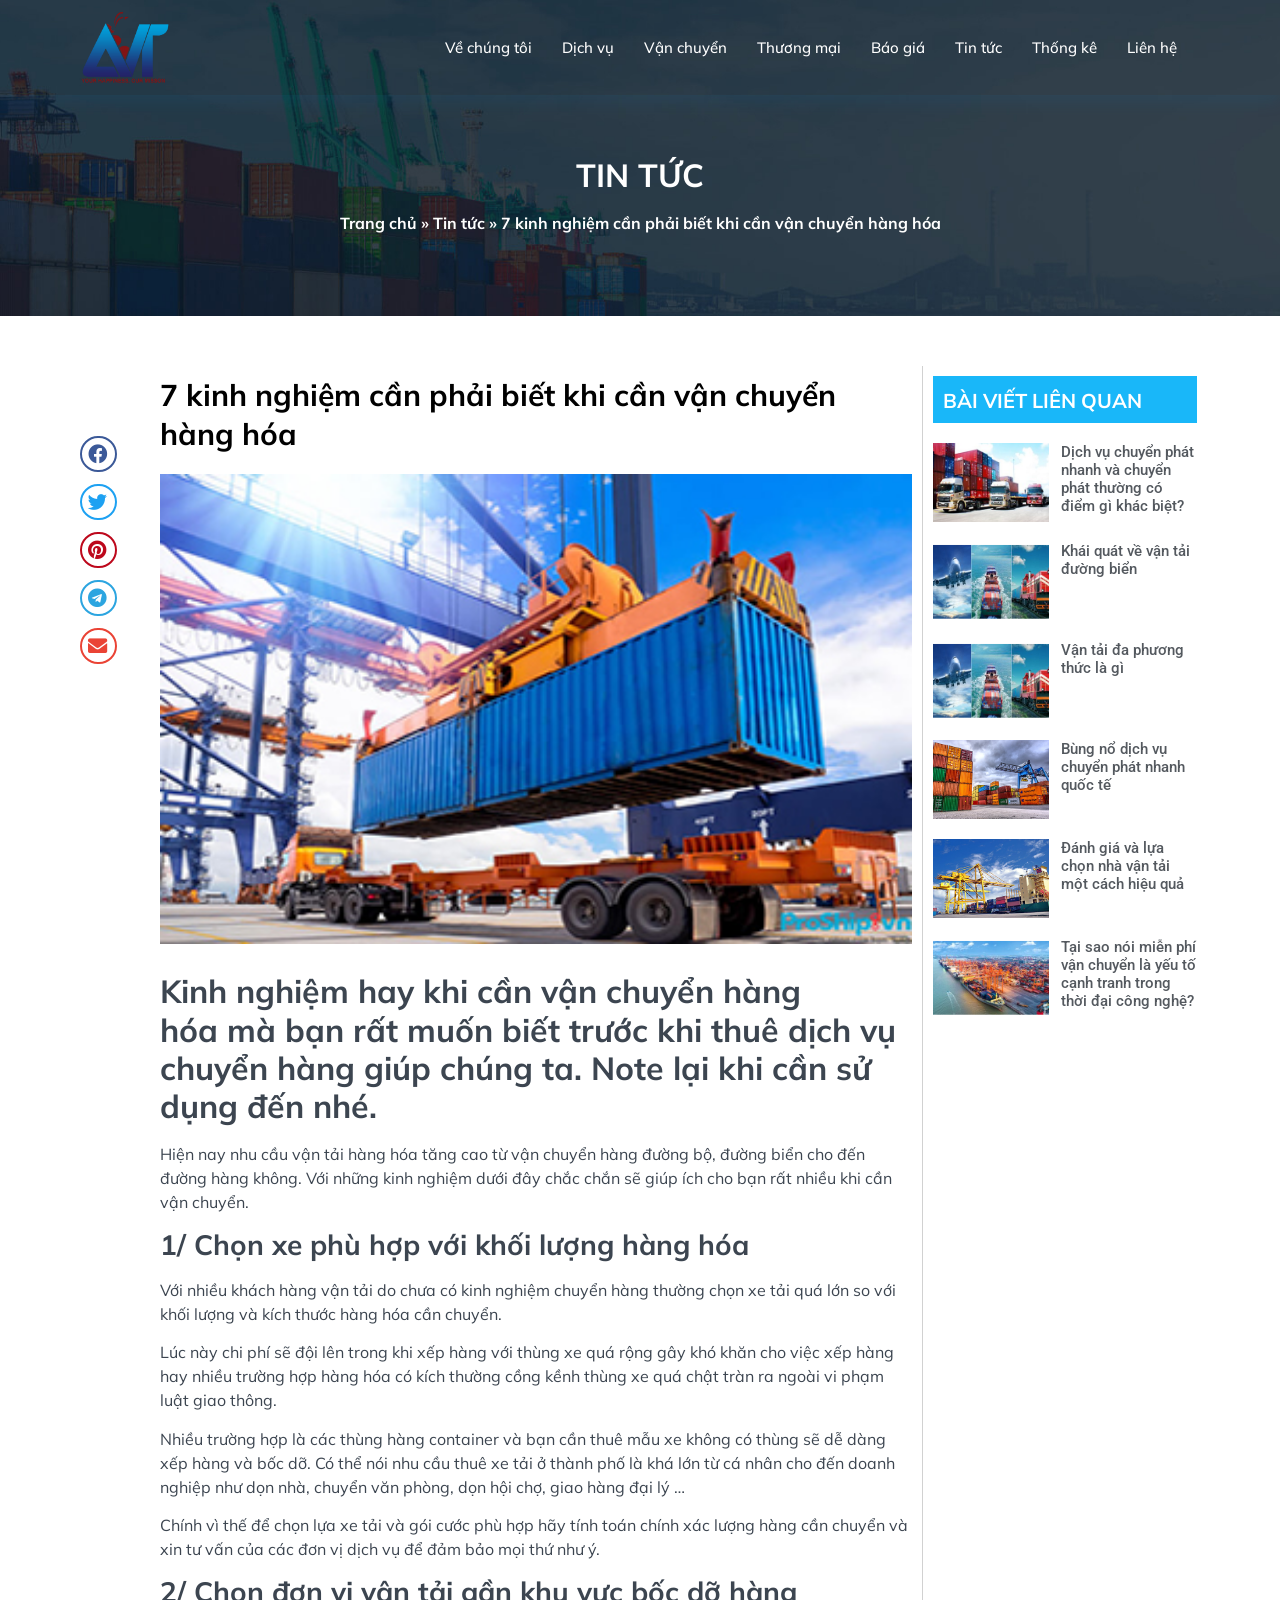
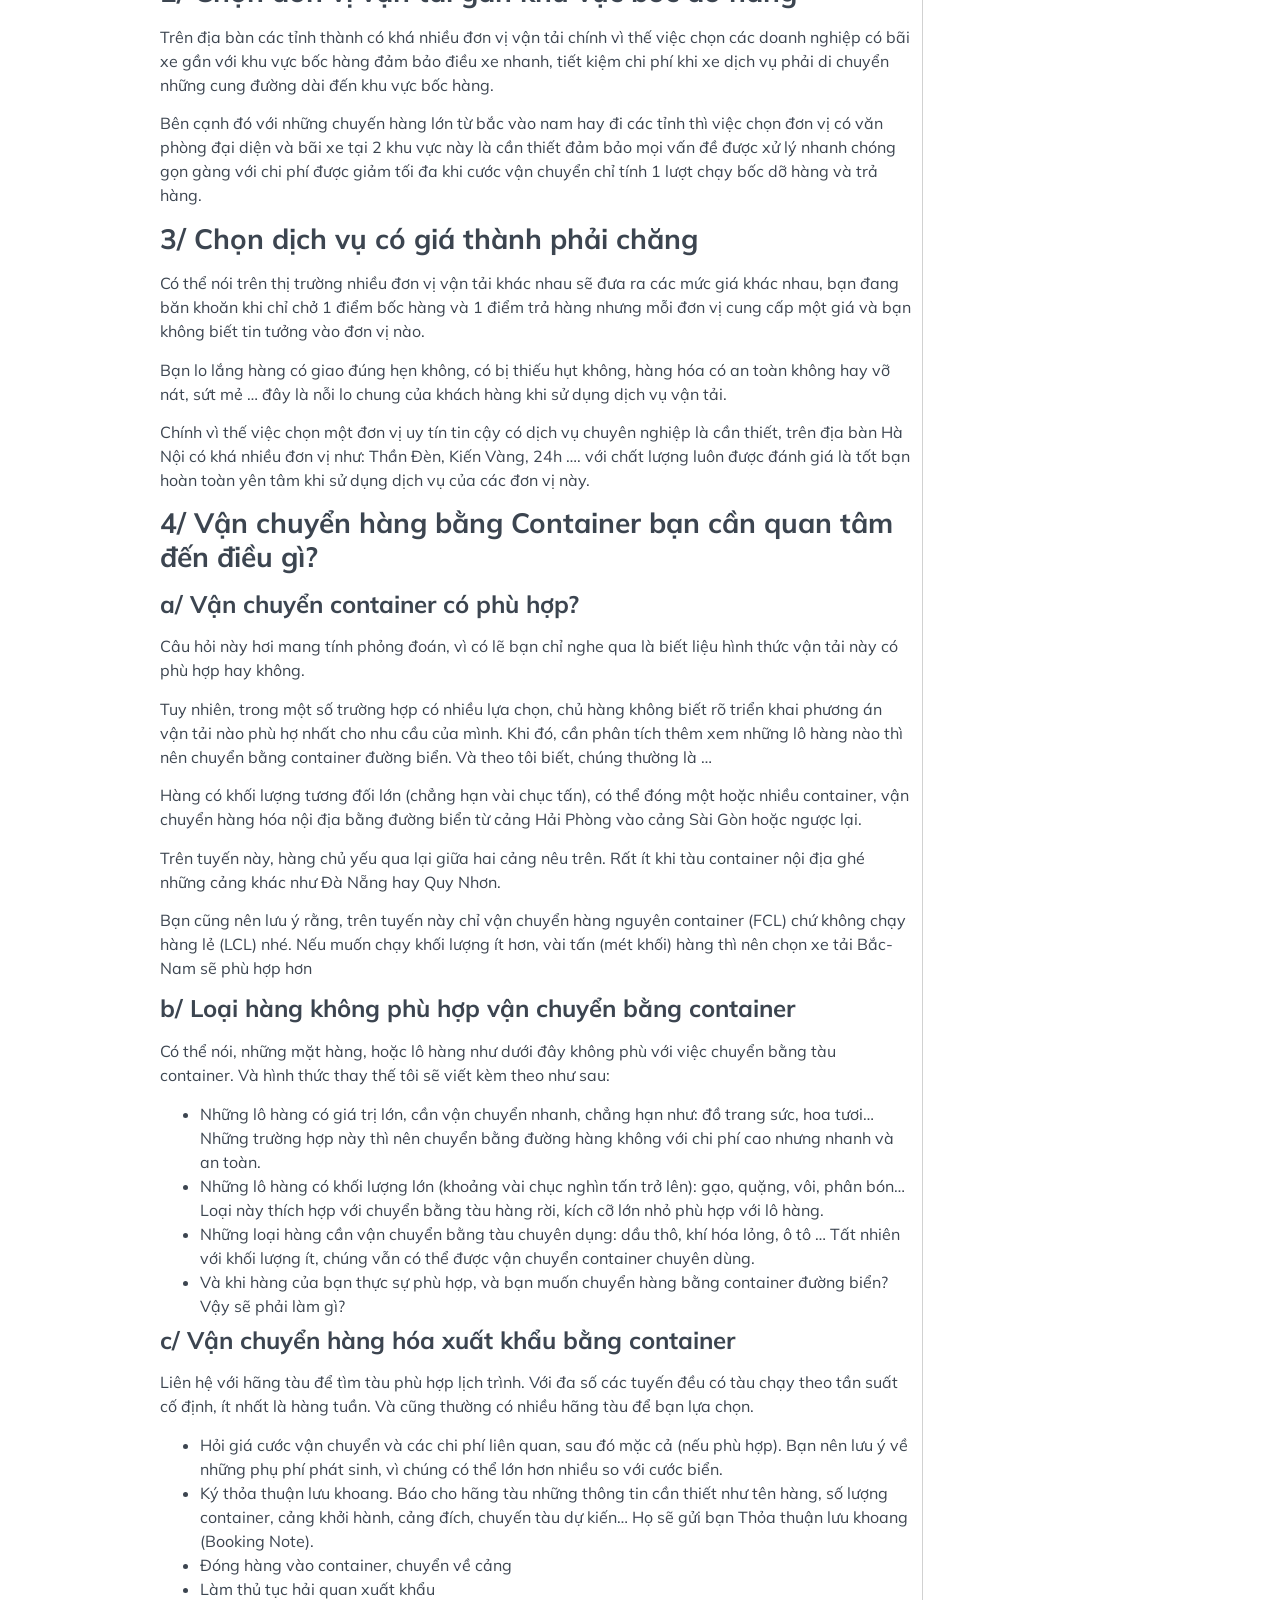
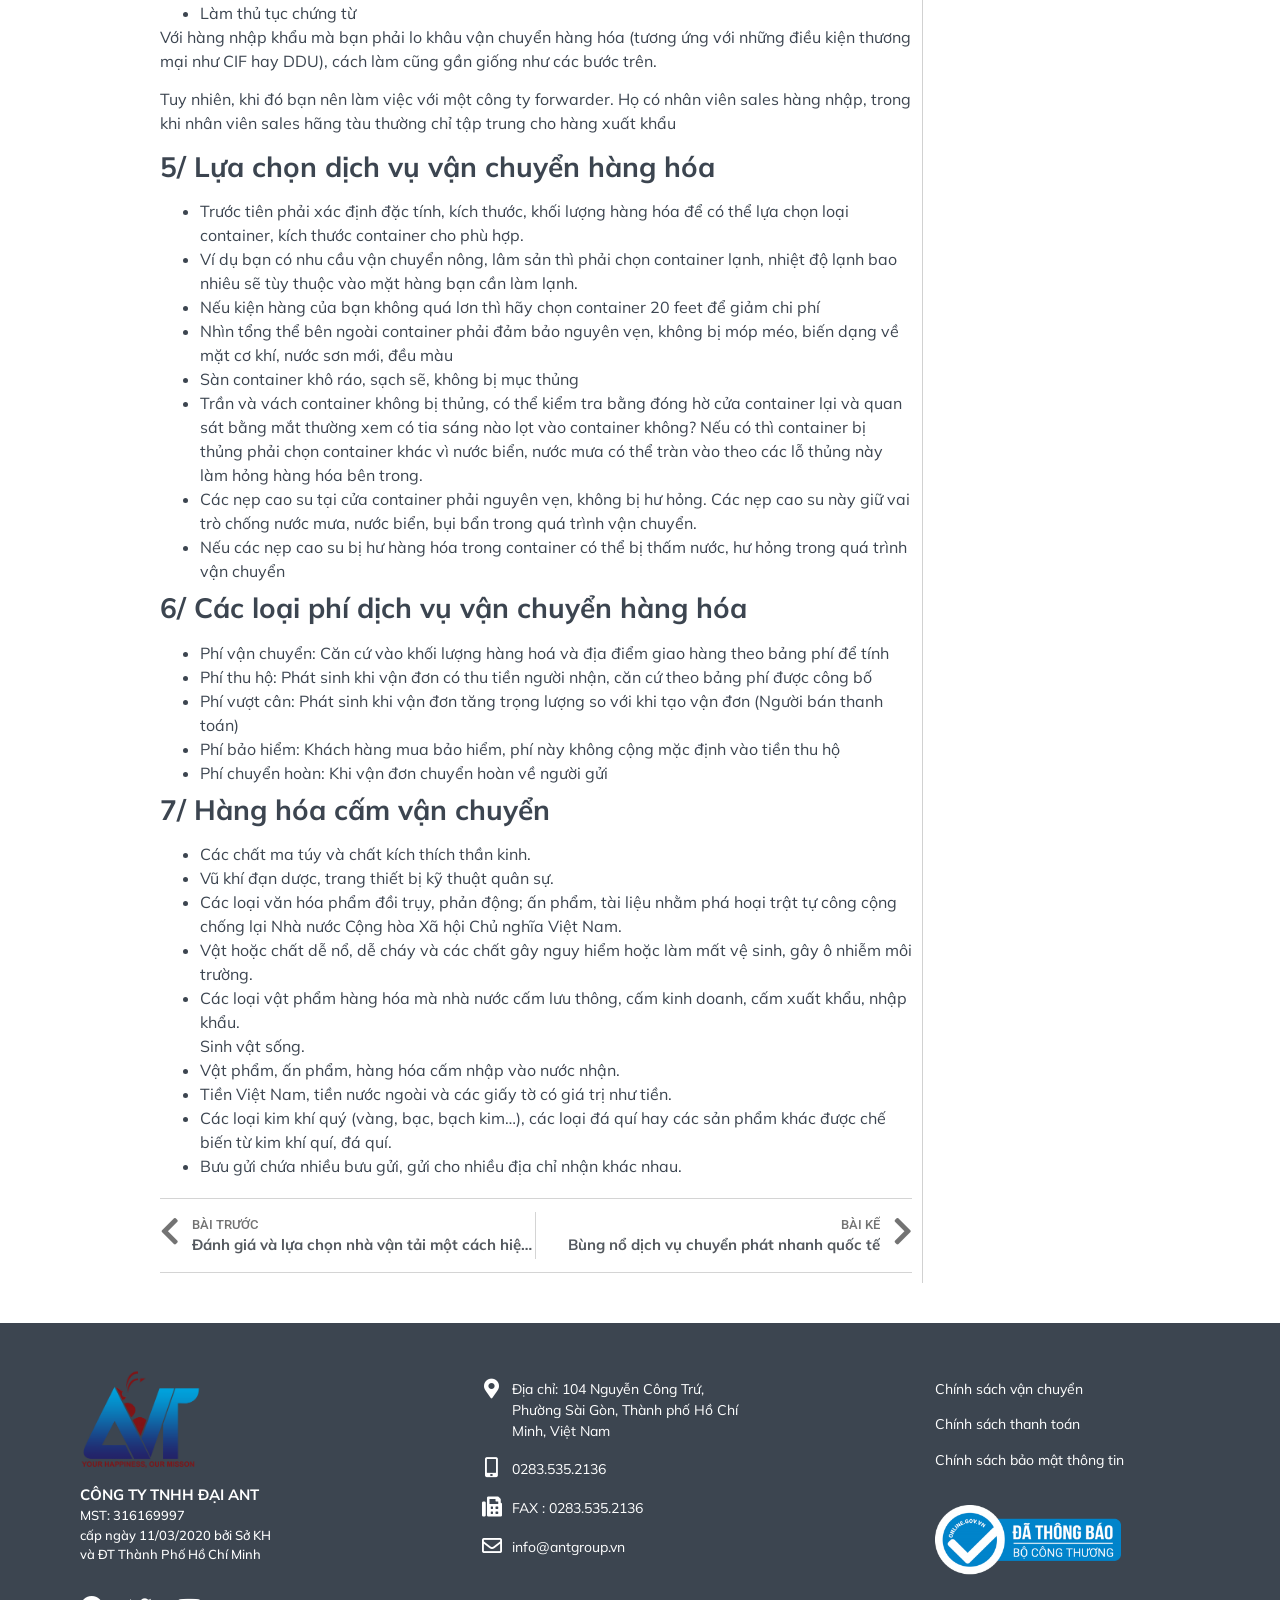
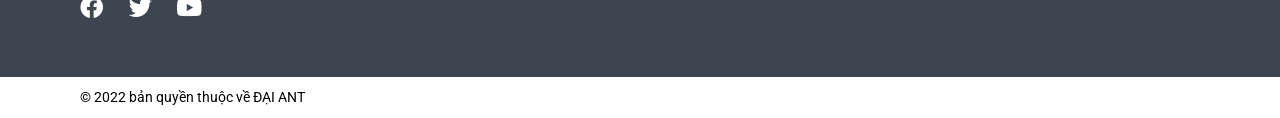
==== commit ee7a2681: "Update địa chỉ mới" ====
--- a/7-kinh-nghiem-can-phai-biet-khi-can-van-chuyen-hang-ho.html
+++ b/7-kinh-nghiem-can-phai-biet-khi-can-van-chuyen-hang-ho.html
@@ -782,7 +782,7 @@
 							<li class="elementor-icon-list-item">
 											<span class="elementor-icon-list-icon">
 							<i aria-hidden="true" class="fas fa-map-marker-alt"></i>						</span>
-										<span class="elementor-icon-list-text"> Địa chỉ: 104 Nguyễn Công Trứ, Phường Nguyễn Thái Bình, Quận 1, Thành phố Hồ Chí Minh, Việt Nam</span>
+										<span class="elementor-icon-list-text"> Địa chỉ: 104 Nguyễn Công Trứ, Phường Sài Gòn, Thành phố Hồ Chí Minh, Việt Nam</span>
 									</li>
 								<li class="elementor-icon-list-item">
 											<span class="elementor-icon-list-icon">
--- a/wp-content/uploads/elementor/css/post-629.css
+++ b/wp-content/uploads/elementor/css/post-629.css
@@ -1 +1 @@
-.elementor-kit-629{--e-global-color-primary:#6EC1E4;--e-global-color-secondary:#54595F;--e-global-color-text:#7A7A7A;--e-global-color-accent:#61CE70;--e-global-typography-primary-font-family:"Roboto";--e-global-typography-primary-font-weight:600;--e-global-typography-secondary-font-family:"Roboto Slab";--e-global-typography-secondary-font-weight:400;--e-global-typography-text-font-family:"Roboto";--e-global-typography-text-font-weight:400;--e-global-typography-accent-font-family:"Roboto";--e-global-typography-accent-font-weight:500;}.elementor-section.elementor-section-boxed > .elementor-container{max-width:1140px;}.elementor-widget:not(:last-child){margin-bottom:20px;}{}h1.entry-title{display:var(--page-title-display);}@media(max-width:1024px){.elementor-section.elementor-section-boxed > .elementor-container{max-width:1025px;}}@media(max-width:767px){.elementor-section.elementor-section-boxed > .elementor-container{max-width:768px;}}+.elementor-kit-629{--e-global-color-primary:#6EC1E4;--e-global-color-secondary:#54595F;--e-global-color-text:#7A7A7A;--e-global-color-accent:#61CE70;--e-global-typography-primary-font-family:"Roboto";--e-global-typography-primary-font-weight:600;--e-global-typography-secondary-font-family:"Roboto Slab";--e-global-typography-secondary-font-weight:400;--e-global-typography-text-font-family:"Roboto";--e-global-typography-text-font-weight:400;--e-global-typography-accent-font-family:"Roboto";--e-global-typography-accent-font-weight:500;}.elementor-section.elementor-section-boxed > .elementor-container{max-width:1140px;}.elementor-widget:not(:last-child){margin-bottom:20px;}{}h1.entry-title{display:var(--page-title-display);}@media(max-width:1024px){.elementor-section.elementor-section-boxed > .elementor-container{max-width:1025px;}}@media(max-width:767px){.elementor-section.elementor-section-boxed > .elementor-container{max-width:768px;}}
--- a/wp-content/uploads/elementor/css/global.css
+++ b/wp-content/uploads/elementor/css/global.css
@@ -32,4 +32,4 @@
 						.elementor-widget-uael-faq span.uael-accordion-icon-opened{color:var( --e-global-color-primary );}.elementor-widget-uael-faq .uael-faq-accordion .uael-accordion-title .uael-question-span:hover,
 					.elementor-widget-uael-faq  .uael-accordion-icon-closed:hover{color:var( --e-global-color-primary );}.elementor-widget-uael-faq .uael-accordion-icon-closed:hover{fill:var( --e-global-color-primary );}.elementor-widget-uael-faq .uael-faq-accordion .uael-accordion-title.uael-title-active:hover .uael-question-span,
 					.elementor-widget-uael-faq span.uael-accordion-icon-opened:hover{color:var( --e-global-color-primary );}.elementor-widget-uael-faq .uael-faq-accordion .uael-accordion-content{font-family:var( --e-global-typography-text-font-family );font-weight:var( --e-global-typography-text-font-weight );color:var( --e-global-color-text );}.elementor-widget-uael-faq .uael-faq-accordion .uael-accordion-content:hover{color:var( --e-global-color-text );}
-				.elementor-widget-uael-faq  .uael-accordion-icon-closed{color:var( --e-global-color-primary );}.elementor-widget-uael-faq .uael-accordion-icon-closed{fill:var( --e-global-color-primary );}.elementor-widget-uael-faq span.uael-accordion-icon-opened{color:var( --e-global-color-primary );}.elementor-widget-uael-faq .eael-protected-content-message, .elementor-widget-uael-faq .protected-content-error-msg{font-family:var( --e-global-typography-secondary-font-family );font-weight:var( --e-global-typography-secondary-font-weight );}+				.elementor-widget-uael-faq  .uael-accordion-icon-closed{color:var( --e-global-color-primary );}.elementor-widget-uael-faq .uael-accordion-icon-closed{fill:var( --e-global-color-primary );}.elementor-widget-uael-faq span.uael-accordion-icon-opened{color:var( --e-global-color-primary );}.elementor-widget-uael-faq .eael-protected-content-message, .elementor-widget-uael-faq .protected-content-error-msg{font-family:var( --e-global-typography-secondary-font-family );font-weight:var( --e-global-typography-secondary-font-weight );}
--- a/wp-content/uploads/elementor/css/post-33.css
+++ b/wp-content/uploads/elementor/css/post-33.css
@@ -28,4 +28,4 @@
 }
 .elementor-33 .elementor-element.elementor-element-6f362c1 .elementor-nav-menu--main .elementor-item.elementor-item-active {
     color: #0497D2!important;
-}/* End custom CSS */+}/* End custom CSS */
--- a/wp-content/uploads/elementor/css/post-385.css
+++ b/wp-content/uploads/elementor/css/post-385.css
@@ -1 +1 @@
-.elementor-385 .elementor-element.elementor-element-a5b430c > .elementor-container{min-height:314px;}.elementor-385 .elementor-element.elementor-element-a5b430c > .elementor-container:after{content:"";min-height:inherit;}.elementor-385 .elementor-element.elementor-element-a5b430c:not(.elementor-motion-effects-element-type-background), .elementor-385 .elementor-element.elementor-element-a5b430c > .elementor-motion-effects-container > .elementor-motion-effects-layer{background-color:#3C4550;}.elementor-385 .elementor-element.elementor-element-a5b430c{transition:background 0.3s, border 0.3s, border-radius 0.3s, box-shadow 0.3s;margin-top:0px;margin-bottom:0px;padding:20px 0px 20px 0px;}.elementor-385 .elementor-element.elementor-element-a5b430c > .elementor-background-overlay{transition:background 0.3s, border-radius 0.3s, opacity 0.3s;}.elementor-385 .elementor-element.elementor-element-a5b430c a{color:#FFFFFF;}.elementor-385 .elementor-element.elementor-element-45301ed3.elementor-position-right .elementor-image-box-img{margin-left:7px;}.elementor-385 .elementor-element.elementor-element-45301ed3.elementor-position-left .elementor-image-box-img{margin-right:7px;}.elementor-385 .elementor-element.elementor-element-45301ed3.elementor-position-top .elementor-image-box-img{margin-bottom:7px;}.elementor-385 .elementor-element.elementor-element-45301ed3 .elementor-image-box-wrapper .elementor-image-box-img{width:58%;}.elementor-385 .elementor-element.elementor-element-45301ed3 .elementor-image-box-img img{transition-duration:0.3s;}.elementor-385 .elementor-element.elementor-element-45301ed3 .elementor-image-box-wrapper{text-align:left;}.elementor-385 .elementor-element.elementor-element-45301ed3 .elementor-image-box-title{margin-bottom:4px;}.elementor-385 .elementor-element.elementor-element-45301ed3 .elementor-image-box-content .elementor-image-box-title{color:#FFFFFF;font-family:"Muli", Sans-serif;font-weight:600;}.elementor-385 .elementor-element.elementor-element-45301ed3 .elementor-image-box-content .elementor-image-box-description{color:#FFFFFF;font-family:"Muli", Sans-serif;font-size:13px;font-weight:500;}.elementor-385 .elementor-element.elementor-element-45301ed3 > .elementor-widget-container{margin:0px 0px 0px 0px;}.elementor-385 .elementor-element.elementor-element-45301ed3 > .tippy-popper .tippy-tooltip .tippy-content{text-align:center;}.elementor-385 .elementor-element.elementor-element-7bf3aa4e{--grid-template-columns:repeat(0, auto);--grid-column-gap:3px;--grid-side-margin:3px;--grid-row-gap:0px;--grid-bottom-margin:0px;}.elementor-385 .elementor-element.elementor-element-7bf3aa4e .elementor-widget-container{justify-content:flex-start;}.elementor-385 .elementor-element.elementor-element-7bf3aa4e .elementor-social-icon{background-color:rgba(2, 1, 1, 0);font-size:23px;}.elementor-385 .elementor-element.elementor-element-7bf3aa4e .elementor-social-icon i{color:#FFFFFF;}.elementor-385 .elementor-element.elementor-element-7bf3aa4e .elementor-social-icon svg{fill:#FFFFFF;}.elementor-385 .elementor-element.elementor-element-7bf3aa4e > .elementor-widget-container{margin:0px 0px 0px -15px;}.elementor-385 .elementor-element.elementor-element-7bf3aa4e > .tippy-popper .tippy-tooltip .tippy-content{text-align:center;}.elementor-385 .elementor-element.elementor-element-2c7eac1c .elementor-icon-list-items:not(.elementor-inline-items) .elementor-icon-list-item:not(:last-child){padding-bottom:calc(16px/2);}.elementor-385 .elementor-element.elementor-element-2c7eac1c .elementor-icon-list-items:not(.elementor-inline-items) .elementor-icon-list-item:not(:first-child){margin-top:calc(16px/2);}.elementor-385 .elementor-element.elementor-element-2c7eac1c .elementor-icon-list-items.elementor-inline-items .elementor-icon-list-item{margin-right:calc(16px/2);margin-left:calc(16px/2);}.elementor-385 .elementor-element.elementor-element-2c7eac1c .elementor-icon-list-items.elementor-inline-items{margin-right:calc(-16px/2);margin-left:calc(-16px/2);}body.rtl .elementor-385 .elementor-element.elementor-element-2c7eac1c .elementor-icon-list-items.elementor-inline-items .elementor-icon-list-item:after{left:calc(-16px/2);}body:not(.rtl) .elementor-385 .elementor-element.elementor-element-2c7eac1c .elementor-icon-list-items.elementor-inline-items .elementor-icon-list-item:after{right:calc(-16px/2);}.elementor-385 .elementor-element.elementor-element-2c7eac1c .elementor-icon-list-icon i{color:#FFFFFF;font-size:20px;}.elementor-385 .elementor-element.elementor-element-2c7eac1c .elementor-icon-list-icon svg{fill:#FFFFFF;width:20px;}.elementor-385 .elementor-element.elementor-element-2c7eac1c .elementor-icon-list-icon{text-align:center;}.elementor-385 .elementor-element.elementor-element-2c7eac1c .elementor-icon-list-text{color:#FFFFFF;padding-left:8px;}.elementor-385 .elementor-element.elementor-element-2c7eac1c .elementor-icon-list-item:hover .elementor-icon-list-text{color:#FFFFFF;}.elementor-385 .elementor-element.elementor-element-2c7eac1c .elementor-icon-list-item, .elementor-385 .elementor-element.elementor-element-2c7eac1c .elementor-icon-list-item a{font-family:"Muli", Sans-serif;font-size:14px;font-weight:400;}.elementor-385 .elementor-element.elementor-element-2c7eac1c > .elementor-widget-container{margin:10px 0px 0px 0px;}.elementor-385 .elementor-element.elementor-element-2c7eac1c > .tippy-popper .tippy-tooltip .tippy-content{text-align:center;}.elementor-bc-flex-widget .elementor-385 .elementor-element.elementor-element-17e88668.elementor-column .elementor-column-wrap{align-items:flex-start;}.elementor-385 .elementor-element.elementor-element-17e88668.elementor-column.elementor-element[data-element_type="column"] > .elementor-column-wrap.elementor-element-populated > .elementor-widget-wrap{align-content:flex-start;align-items:flex-start;}.elementor-385 .elementor-element.elementor-element-5f82b1af{color:#FFFFFF;font-family:"Muli", Sans-serif;font-size:14px;}.elementor-385 .elementor-element.elementor-element-5f82b1af > .elementor-widget-container{margin:10px 0px 0px 0px;}.elementor-385 .elementor-element.elementor-element-5f82b1af > .tippy-popper .tippy-tooltip .tippy-content{text-align:center;}.elementor-385 .elementor-element.elementor-element-5d4e6f62{text-align:left;}.elementor-385 .elementor-element.elementor-element-5d4e6f62 .elementor-image img{max-width:70%;}.elementor-385 .elementor-element.elementor-element-5d4e6f62 > .tippy-popper .tippy-tooltip .tippy-content{text-align:center;}.elementor-385 .elementor-element.elementor-element-bbf6f03:not(.elementor-motion-effects-element-type-background), .elementor-385 .elementor-element.elementor-element-bbf6f03 > .elementor-motion-effects-container > .elementor-motion-effects-layer{background-color:#3C4550;}.elementor-385 .elementor-element.elementor-element-bbf6f03{transition:background 0.3s, border 0.3s, border-radius 0.3s, box-shadow 0.3s;margin-top:0px;margin-bottom:0px;padding:20px 0px 20px 0px;}.elementor-385 .elementor-element.elementor-element-bbf6f03 > .elementor-background-overlay{transition:background 0.3s, border-radius 0.3s, opacity 0.3s;}.elementor-385 .elementor-element.elementor-element-bbf6f03 a{color:#FFFFFF;}.elementor-385 .elementor-element.elementor-element-26dca91 > .tippy-popper .tippy-tooltip .tippy-content{text-align:center;}.elementor-385 .elementor-element.elementor-element-11ed58b .elementor-heading-title{color:#FFFFFF;font-family:"Muli", Sans-serif;font-weight:500;}.elementor-385 .elementor-element.elementor-element-11ed58b > .tippy-popper .tippy-tooltip .tippy-content{text-align:center;}.elementor-385 .elementor-element.elementor-element-ff6ec39{--grid-template-columns:repeat(0, auto);--grid-column-gap:3px;--grid-side-margin:3px;--grid-row-gap:0px;--grid-bottom-margin:0px;}.elementor-385 .elementor-element.elementor-element-ff6ec39 .elementor-widget-container{justify-content:flex-start;}.elementor-385 .elementor-element.elementor-element-ff6ec39 .elementor-social-icon{background-color:rgba(2, 1, 1, 0);font-size:23px;}.elementor-385 .elementor-element.elementor-element-ff6ec39 .elementor-social-icon i{color:#FFFFFF;}.elementor-385 .elementor-element.elementor-element-ff6ec39 .elementor-social-icon svg{fill:#FFFFFF;}.elementor-385 .elementor-element.elementor-element-ff6ec39 > .elementor-widget-container{margin:0px 0px 0px -15px;}.elementor-385 .elementor-element.elementor-element-ff6ec39 > .tippy-popper .tippy-tooltip .tippy-content{text-align:center;}.elementor-385 .elementor-element.elementor-element-dd40abf .elementor-icon-list-items:not(.elementor-inline-items) .elementor-icon-list-item:not(:last-child){padding-bottom:calc(16px/2);}.elementor-385 .elementor-element.elementor-element-dd40abf .elementor-icon-list-items:not(.elementor-inline-items) .elementor-icon-list-item:not(:first-child){margin-top:calc(16px/2);}.elementor-385 .elementor-element.elementor-element-dd40abf .elementor-icon-list-items.elementor-inline-items .elementor-icon-list-item{margin-right:calc(16px/2);margin-left:calc(16px/2);}.elementor-385 .elementor-element.elementor-element-dd40abf .elementor-icon-list-items.elementor-inline-items{margin-right:calc(-16px/2);margin-left:calc(-16px/2);}body.rtl .elementor-385 .elementor-element.elementor-element-dd40abf .elementor-icon-list-items.elementor-inline-items .elementor-icon-list-item:after{left:calc(-16px/2);}body:not(.rtl) .elementor-385 .elementor-element.elementor-element-dd40abf .elementor-icon-list-items.elementor-inline-items .elementor-icon-list-item:after{right:calc(-16px/2);}.elementor-385 .elementor-element.elementor-element-dd40abf .elementor-icon-list-icon i{color:#FFFFFF;font-size:20px;}.elementor-385 .elementor-element.elementor-element-dd40abf .elementor-icon-list-icon svg{fill:#FFFFFF;width:20px;}.elementor-385 .elementor-element.elementor-element-dd40abf .elementor-icon-list-icon{text-align:center;}.elementor-385 .elementor-element.elementor-element-dd40abf .elementor-icon-list-text{color:#FFFFFF;padding-left:8px;}.elementor-385 .elementor-element.elementor-element-dd40abf .elementor-icon-list-item:hover .elementor-icon-list-text{color:#FFFFFF;}.elementor-385 .elementor-element.elementor-element-dd40abf .elementor-icon-list-item, .elementor-385 .elementor-element.elementor-element-dd40abf .elementor-icon-list-item a{font-size:14px;font-weight:400;}.elementor-385 .elementor-element.elementor-element-dd40abf > .elementor-widget-container{margin:10px 0px 0px 0px;}.elementor-385 .elementor-element.elementor-element-dd40abf > .tippy-popper .tippy-tooltip .tippy-content{text-align:center;}.elementor-bc-flex-widget .elementor-385 .elementor-element.elementor-element-bf100af.elementor-column .elementor-column-wrap{align-items:flex-start;}.elementor-385 .elementor-element.elementor-element-bf100af.elementor-column.elementor-element[data-element_type="column"] > .elementor-column-wrap.elementor-element-populated > .elementor-widget-wrap{align-content:flex-start;align-items:flex-start;}.elementor-385 .elementor-element.elementor-element-35b1c72{color:#FFFFFF;font-family:"Muli", Sans-serif;}.elementor-385 .elementor-element.elementor-element-35b1c72 > .elementor-widget-container{margin:10px 0px 0px 0px;}.elementor-385 .elementor-element.elementor-element-35b1c72 > .tippy-popper .tippy-tooltip .tippy-content{text-align:center;}.elementor-385 .elementor-element.elementor-element-dff5cea{text-align:left;}.elementor-385 .elementor-element.elementor-element-dff5cea .elementor-image img{max-width:70%;}.elementor-385 .elementor-element.elementor-element-dff5cea > .tippy-popper .tippy-tooltip .tippy-content{text-align:center;}.elementor-385 .elementor-element.elementor-element-536524b0 > .elementor-container{min-height:37px;}.elementor-385 .elementor-element.elementor-element-536524b0 > .elementor-container:after{content:"";min-height:inherit;}.elementor-385 .elementor-element.elementor-element-536524b0:not(.elementor-motion-effects-element-type-background), .elementor-385 .elementor-element.elementor-element-536524b0 > .elementor-motion-effects-container > .elementor-motion-effects-layer{background-color:#FFFFFF;}.elementor-385 .elementor-element.elementor-element-536524b0{transition:background 0.3s, border 0.3s, border-radius 0.3s, box-shadow 0.3s;}.elementor-385 .elementor-element.elementor-element-536524b0 > .elementor-background-overlay{transition:background 0.3s, border-radius 0.3s, opacity 0.3s;}.elementor-385 .elementor-element.elementor-element-536524b0 a{color:#000000;}.elementor-385 .elementor-element.elementor-element-536524b0 a:hover{color:#000000;}.elementor-bc-flex-widget .elementor-385 .elementor-element.elementor-element-7377a7c5.elementor-column .elementor-column-wrap{align-items:center;}.elementor-385 .elementor-element.elementor-element-7377a7c5.elementor-column.elementor-element[data-element_type="column"] > .elementor-column-wrap.elementor-element-populated > .elementor-widget-wrap{align-content:center;align-items:center;}.elementor-385 .elementor-element.elementor-element-4762da92 .elementor-text-editor{columns:2;column-gap:0px;text-align:left;}.elementor-385 .elementor-element.elementor-element-4762da92{color:#FFFFFF;font-size:14px;font-weight:300;}.elementor-385 .elementor-element.elementor-element-4762da92 > .tippy-popper .tippy-tooltip .tippy-content{text-align:center;}@media(max-width:1024px){.elementor-385 .elementor-element.elementor-element-bbf6f03{padding:0px 15px 0px 15px;}.elementor-385 .elementor-element.elementor-element-26dca91{text-align:left;}.elementor-385 .elementor-element.elementor-element-26dca91 .elementor-image img{width:37%;}.elementor-385 .elementor-element.elementor-element-26dca91 > .elementor-widget-container{margin:0px 0px -11px 0px;padding:0px 0px 0px 0px;}.elementor-385 .elementor-element.elementor-element-11ed58b .elementor-heading-title{font-size:13px;line-height:1.3em;}.elementor-385 .elementor-element.elementor-element-11ed58b > .elementor-widget-container{margin:0px 0px 0px 0px;padding:0px 0px 0px 0px;}.elementor-385 .elementor-element.elementor-element-35b1c72{font-size:14px;}.elementor-385 .elementor-element.elementor-element-4762da92 > .elementor-widget-container{margin:0px 0px 0px 0px;padding:0px 0px 0px 0px;}}@media(max-width:767px){.elementor-385 .elementor-element.elementor-element-45301ed3 .elementor-image-box-img{margin-bottom:22px;}.elementor-385 .elementor-element.elementor-element-45301ed3.elementor-position-right .elementor-image-box-img{margin-left:22px;}.elementor-385 .elementor-element.elementor-element-45301ed3.elementor-position-left .elementor-image-box-img{margin-right:22px;}.elementor-385 .elementor-element.elementor-element-45301ed3.elementor-position-top .elementor-image-box-img{margin-bottom:22px;}.elementor-385 .elementor-element.elementor-element-45301ed3 .elementor-image-box-wrapper .elementor-image-box-img{width:35%;}.elementor-385 .elementor-element.elementor-element-7bf3aa4e .elementor-widget-container{justify-content:flex-start;}.elementor-385 .elementor-element.elementor-element-7bf3aa4e .elementor-social-icon{font-size:18px;}.elementor-385 .elementor-element.elementor-element-7bf3aa4e{--grid-column-gap:12px;--grid-side-margin:12px;}.elementor-385 .elementor-element.elementor-element-7bf3aa4e > .elementor-widget-container{margin:0px 0px 7px -12px;padding:0px 0px 0px 0px;}.elementor-385 .elementor-element.elementor-element-2c7eac1c .elementor-icon-list-items:not(.elementor-inline-items) .elementor-icon-list-item:not(:last-child){padding-bottom:calc(7px/2);}.elementor-385 .elementor-element.elementor-element-2c7eac1c .elementor-icon-list-items:not(.elementor-inline-items) .elementor-icon-list-item:not(:first-child){margin-top:calc(7px/2);}.elementor-385 .elementor-element.elementor-element-2c7eac1c .elementor-icon-list-items.elementor-inline-items .elementor-icon-list-item{margin-right:calc(7px/2);margin-left:calc(7px/2);}.elementor-385 .elementor-element.elementor-element-2c7eac1c .elementor-icon-list-items.elementor-inline-items{margin-right:calc(-7px/2);margin-left:calc(-7px/2);}body.rtl .elementor-385 .elementor-element.elementor-element-2c7eac1c .elementor-icon-list-items.elementor-inline-items .elementor-icon-list-item:after{left:calc(-7px/2);}body:not(.rtl) .elementor-385 .elementor-element.elementor-element-2c7eac1c .elementor-icon-list-items.elementor-inline-items .elementor-icon-list-item:after{right:calc(-7px/2);}.elementor-385 .elementor-element.elementor-element-2c7eac1c .elementor-icon-list-icon i{font-size:14px;}.elementor-385 .elementor-element.elementor-element-2c7eac1c .elementor-icon-list-icon svg{width:14px;}.elementor-385 .elementor-element.elementor-element-5f82b1af{font-size:15px;}.elementor-385 .elementor-element.elementor-element-5f82b1af > .elementor-widget-container{margin:0px 0px 0px 0px;}.elementor-385 .elementor-element.elementor-element-5d4e6f62 .elementor-image img{max-width:45%;}.elementor-385 .elementor-element.elementor-element-5d4e6f62 > .elementor-widget-container{margin:-10px 0px 0px 0px;}.elementor-385 .elementor-element.elementor-element-bbf6f03{padding:10px 10px 10px 10px;}.elementor-385 .elementor-element.elementor-element-26dca91{text-align:left;}.elementor-385 .elementor-element.elementor-element-26dca91 .elementor-image img{width:28%;}.elementor-385 .elementor-element.elementor-element-11ed58b .elementor-heading-title{font-size:14px;line-height:1.5em;}.elementor-385 .elementor-element.elementor-element-ff6ec39 .elementor-widget-container{justify-content:flex-start;}.elementor-385 .elementor-element.elementor-element-ff6ec39 .elementor-social-icon{font-size:18px;}.elementor-385 .elementor-element.elementor-element-ff6ec39{--grid-column-gap:12px;--grid-side-margin:12px;}.elementor-385 .elementor-element.elementor-element-ff6ec39 > .elementor-widget-container{margin:0px 0px 0px -12px;padding:0px 0px 0px 0px;}.elementor-385 .elementor-element.elementor-element-dd40abf .elementor-icon-list-items:not(.elementor-inline-items) .elementor-icon-list-item:not(:last-child){padding-bottom:calc(7px/2);}.elementor-385 .elementor-element.elementor-element-dd40abf .elementor-icon-list-items:not(.elementor-inline-items) .elementor-icon-list-item:not(:first-child){margin-top:calc(7px/2);}.elementor-385 .elementor-element.elementor-element-dd40abf .elementor-icon-list-items.elementor-inline-items .elementor-icon-list-item{margin-right:calc(7px/2);margin-left:calc(7px/2);}.elementor-385 .elementor-element.elementor-element-dd40abf .elementor-icon-list-items.elementor-inline-items{margin-right:calc(-7px/2);margin-left:calc(-7px/2);}body.rtl .elementor-385 .elementor-element.elementor-element-dd40abf .elementor-icon-list-items.elementor-inline-items .elementor-icon-list-item:after{left:calc(-7px/2);}body:not(.rtl) .elementor-385 .elementor-element.elementor-element-dd40abf .elementor-icon-list-items.elementor-inline-items .elementor-icon-list-item:after{right:calc(-7px/2);}.elementor-385 .elementor-element.elementor-element-dd40abf .elementor-icon-list-icon i{font-size:14px;}.elementor-385 .elementor-element.elementor-element-dd40abf .elementor-icon-list-icon svg{width:14px;}.elementor-385 .elementor-element.elementor-element-35b1c72{font-size:13px;}.elementor-385 .elementor-element.elementor-element-35b1c72 > .elementor-widget-container{margin:7px 0px -10px 0px;}.elementor-385 .elementor-element.elementor-element-dff5cea .elementor-image img{width:41%;max-width:41%;}.elementor-385 .elementor-element.elementor-element-dff5cea > .elementor-widget-container{margin:-10px 0px 0px 0px;}.elementor-385 .elementor-element.elementor-element-536524b0 > .elementor-container{min-height:0px;}.elementor-385 .elementor-element.elementor-element-536524b0 > .elementor-container:after{content:"";min-height:inherit;}.elementor-bc-flex-widget .elementor-385 .elementor-element.elementor-element-7377a7c5.elementor-column .elementor-column-wrap{align-items:center;}.elementor-385 .elementor-element.elementor-element-7377a7c5.elementor-column.elementor-element[data-element_type="column"] > .elementor-column-wrap.elementor-element-populated > .elementor-widget-wrap{align-content:center;align-items:center;}.elementor-385 .elementor-element.elementor-element-4762da92 .elementor-text-editor{columns:1;column-gap:0px;}.elementor-385 .elementor-element.elementor-element-4762da92{font-size:13px;}.elementor-385 .elementor-element.elementor-element-4762da92 > .elementor-widget-container{margin:0px 0px -10px 0px;}}@media(min-width:768px){.elementor-385 .elementor-element.elementor-element-3f10593{width:15%;}.elementor-385 .elementor-element.elementor-element-de716f4{width:25%;}.elementor-385 .elementor-element.elementor-element-7846d7ec{width:15%;}.elementor-385 .elementor-element.elementor-element-17e88668{width:25%;}}+.elementor-385 .elementor-element.elementor-element-a5b430c > .elementor-container{min-height:314px;}.elementor-385 .elementor-element.elementor-element-a5b430c > .elementor-container:after{content:"";min-height:inherit;}.elementor-385 .elementor-element.elementor-element-a5b430c:not(.elementor-motion-effects-element-type-background), .elementor-385 .elementor-element.elementor-element-a5b430c > .elementor-motion-effects-container > .elementor-motion-effects-layer{background-color:#3C4550;}.elementor-385 .elementor-element.elementor-element-a5b430c{transition:background 0.3s, border 0.3s, border-radius 0.3s, box-shadow 0.3s;margin-top:0px;margin-bottom:0px;padding:20px 0px 20px 0px;}.elementor-385 .elementor-element.elementor-element-a5b430c > .elementor-background-overlay{transition:background 0.3s, border-radius 0.3s, opacity 0.3s;}.elementor-385 .elementor-element.elementor-element-a5b430c a{color:#FFFFFF;}.elementor-385 .elementor-element.elementor-element-45301ed3.elementor-position-right .elementor-image-box-img{margin-left:7px;}.elementor-385 .elementor-element.elementor-element-45301ed3.elementor-position-left .elementor-image-box-img{margin-right:7px;}.elementor-385 .elementor-element.elementor-element-45301ed3.elementor-position-top .elementor-image-box-img{margin-bottom:7px;}.elementor-385 .elementor-element.elementor-element-45301ed3 .elementor-image-box-wrapper .elementor-image-box-img{width:58%;}.elementor-385 .elementor-element.elementor-element-45301ed3 .elementor-image-box-img img{transition-duration:0.3s;}.elementor-385 .elementor-element.elementor-element-45301ed3 .elementor-image-box-wrapper{text-align:left;}.elementor-385 .elementor-element.elementor-element-45301ed3 .elementor-image-box-title{margin-bottom:4px;}.elementor-385 .elementor-element.elementor-element-45301ed3 .elementor-image-box-content .elementor-image-box-title{color:#FFFFFF;font-family:"Muli", Sans-serif;font-weight:600;}.elementor-385 .elementor-element.elementor-element-45301ed3 .elementor-image-box-content .elementor-image-box-description{color:#FFFFFF;font-family:"Muli", Sans-serif;font-size:13px;font-weight:500;}.elementor-385 .elementor-element.elementor-element-45301ed3 > .elementor-widget-container{margin:0px 0px 0px 0px;}.elementor-385 .elementor-element.elementor-element-45301ed3 > .tippy-popper .tippy-tooltip .tippy-content{text-align:center;}.elementor-385 .elementor-element.elementor-element-7bf3aa4e{--grid-template-columns:repeat(0, auto);--grid-column-gap:3px;--grid-side-margin:3px;--grid-row-gap:0px;--grid-bottom-margin:0px;}.elementor-385 .elementor-element.elementor-element-7bf3aa4e .elementor-widget-container{justify-content:flex-start;}.elementor-385 .elementor-element.elementor-element-7bf3aa4e .elementor-social-icon{background-color:rgba(2, 1, 1, 0);font-size:23px;}.elementor-385 .elementor-element.elementor-element-7bf3aa4e .elementor-social-icon i{color:#FFFFFF;}.elementor-385 .elementor-element.elementor-element-7bf3aa4e .elementor-social-icon svg{fill:#FFFFFF;}.elementor-385 .elementor-element.elementor-element-7bf3aa4e > .elementor-widget-container{margin:0px 0px 0px -15px;}.elementor-385 .elementor-element.elementor-element-7bf3aa4e > .tippy-popper .tippy-tooltip .tippy-content{text-align:center;}.elementor-385 .elementor-element.elementor-element-2c7eac1c .elementor-icon-list-items:not(.elementor-inline-items) .elementor-icon-list-item:not(:last-child){padding-bottom:calc(16px/2);}.elementor-385 .elementor-element.elementor-element-2c7eac1c .elementor-icon-list-items:not(.elementor-inline-items) .elementor-icon-list-item:not(:first-child){margin-top:calc(16px/2);}.elementor-385 .elementor-element.elementor-element-2c7eac1c .elementor-icon-list-items.elementor-inline-items .elementor-icon-list-item{margin-right:calc(16px/2);margin-left:calc(16px/2);}.elementor-385 .elementor-element.elementor-element-2c7eac1c .elementor-icon-list-items.elementor-inline-items{margin-right:calc(-16px/2);margin-left:calc(-16px/2);}body.rtl .elementor-385 .elementor-element.elementor-element-2c7eac1c .elementor-icon-list-items.elementor-inline-items .elementor-icon-list-item:after{left:calc(-16px/2);}body:not(.rtl) .elementor-385 .elementor-element.elementor-element-2c7eac1c .elementor-icon-list-items.elementor-inline-items .elementor-icon-list-item:after{right:calc(-16px/2);}.elementor-385 .elementor-element.elementor-element-2c7eac1c .elementor-icon-list-icon i{color:#FFFFFF;font-size:20px;}.elementor-385 .elementor-element.elementor-element-2c7eac1c .elementor-icon-list-icon svg{fill:#FFFFFF;width:20px;}.elementor-385 .elementor-element.elementor-element-2c7eac1c .elementor-icon-list-icon{text-align:center;}.elementor-385 .elementor-element.elementor-element-2c7eac1c .elementor-icon-list-text{color:#FFFFFF;padding-left:8px;}.elementor-385 .elementor-element.elementor-element-2c7eac1c .elementor-icon-list-item:hover .elementor-icon-list-text{color:#FFFFFF;}.elementor-385 .elementor-element.elementor-element-2c7eac1c .elementor-icon-list-item, .elementor-385 .elementor-element.elementor-element-2c7eac1c .elementor-icon-list-item a{font-family:"Muli", Sans-serif;font-size:14px;font-weight:400;}.elementor-385 .elementor-element.elementor-element-2c7eac1c > .elementor-widget-container{margin:10px 0px 0px 0px;}.elementor-385 .elementor-element.elementor-element-2c7eac1c > .tippy-popper .tippy-tooltip .tippy-content{text-align:center;}.elementor-bc-flex-widget .elementor-385 .elementor-element.elementor-element-17e88668.elementor-column .elementor-column-wrap{align-items:flex-start;}.elementor-385 .elementor-element.elementor-element-17e88668.elementor-column.elementor-element[data-element_type="column"] > .elementor-column-wrap.elementor-element-populated > .elementor-widget-wrap{align-content:flex-start;align-items:flex-start;}.elementor-385 .elementor-element.elementor-element-5f82b1af{color:#FFFFFF;font-family:"Muli", Sans-serif;font-size:14px;}.elementor-385 .elementor-element.elementor-element-5f82b1af > .elementor-widget-container{margin:10px 0px 0px 0px;}.elementor-385 .elementor-element.elementor-element-5f82b1af > .tippy-popper .tippy-tooltip .tippy-content{text-align:center;}.elementor-385 .elementor-element.elementor-element-5d4e6f62{text-align:left;}.elementor-385 .elementor-element.elementor-element-5d4e6f62 .elementor-image img{max-width:70%;}.elementor-385 .elementor-element.elementor-element-5d4e6f62 > .tippy-popper .tippy-tooltip .tippy-content{text-align:center;}.elementor-385 .elementor-element.elementor-element-bbf6f03:not(.elementor-motion-effects-element-type-background), .elementor-385 .elementor-element.elementor-element-bbf6f03 > .elementor-motion-effects-container > .elementor-motion-effects-layer{background-color:#3C4550;}.elementor-385 .elementor-element.elementor-element-bbf6f03{transition:background 0.3s, border 0.3s, border-radius 0.3s, box-shadow 0.3s;margin-top:0px;margin-bottom:0px;padding:20px 0px 20px 0px;}.elementor-385 .elementor-element.elementor-element-bbf6f03 > .elementor-background-overlay{transition:background 0.3s, border-radius 0.3s, opacity 0.3s;}.elementor-385 .elementor-element.elementor-element-bbf6f03 a{color:#FFFFFF;}.elementor-385 .elementor-element.elementor-element-26dca91 > .tippy-popper .tippy-tooltip .tippy-content{text-align:center;}.elementor-385 .elementor-element.elementor-element-11ed58b .elementor-heading-title{color:#FFFFFF;font-family:"Muli", Sans-serif;font-weight:500;}.elementor-385 .elementor-element.elementor-element-11ed58b > .tippy-popper .tippy-tooltip .tippy-content{text-align:center;}.elementor-385 .elementor-element.elementor-element-ff6ec39{--grid-template-columns:repeat(0, auto);--grid-column-gap:3px;--grid-side-margin:3px;--grid-row-gap:0px;--grid-bottom-margin:0px;}.elementor-385 .elementor-element.elementor-element-ff6ec39 .elementor-widget-container{justify-content:flex-start;}.elementor-385 .elementor-element.elementor-element-ff6ec39 .elementor-social-icon{background-color:rgba(2, 1, 1, 0);font-size:23px;}.elementor-385 .elementor-element.elementor-element-ff6ec39 .elementor-social-icon i{color:#FFFFFF;}.elementor-385 .elementor-element.elementor-element-ff6ec39 .elementor-social-icon svg{fill:#FFFFFF;}.elementor-385 .elementor-element.elementor-element-ff6ec39 > .elementor-widget-container{margin:0px 0px 0px -15px;}.elementor-385 .elementor-element.elementor-element-ff6ec39 > .tippy-popper .tippy-tooltip .tippy-content{text-align:center;}.elementor-385 .elementor-element.elementor-element-dd40abf .elementor-icon-list-items:not(.elementor-inline-items) .elementor-icon-list-item:not(:last-child){padding-bottom:calc(16px/2);}.elementor-385 .elementor-element.elementor-element-dd40abf .elementor-icon-list-items:not(.elementor-inline-items) .elementor-icon-list-item:not(:first-child){margin-top:calc(16px/2);}.elementor-385 .elementor-element.elementor-element-dd40abf .elementor-icon-list-items.elementor-inline-items .elementor-icon-list-item{margin-right:calc(16px/2);margin-left:calc(16px/2);}.elementor-385 .elementor-element.elementor-element-dd40abf .elementor-icon-list-items.elementor-inline-items{margin-right:calc(-16px/2);margin-left:calc(-16px/2);}body.rtl .elementor-385 .elementor-element.elementor-element-dd40abf .elementor-icon-list-items.elementor-inline-items .elementor-icon-list-item:after{left:calc(-16px/2);}body:not(.rtl) .elementor-385 .elementor-element.elementor-element-dd40abf .elementor-icon-list-items.elementor-inline-items .elementor-icon-list-item:after{right:calc(-16px/2);}.elementor-385 .elementor-element.elementor-element-dd40abf .elementor-icon-list-icon i{color:#FFFFFF;font-size:20px;}.elementor-385 .elementor-element.elementor-element-dd40abf .elementor-icon-list-icon svg{fill:#FFFFFF;width:20px;}.elementor-385 .elementor-element.elementor-element-dd40abf .elementor-icon-list-icon{text-align:center;}.elementor-385 .elementor-element.elementor-element-dd40abf .elementor-icon-list-text{color:#FFFFFF;padding-left:8px;}.elementor-385 .elementor-element.elementor-element-dd40abf .elementor-icon-list-item:hover .elementor-icon-list-text{color:#FFFFFF;}.elementor-385 .elementor-element.elementor-element-dd40abf .elementor-icon-list-item, .elementor-385 .elementor-element.elementor-element-dd40abf .elementor-icon-list-item a{font-size:14px;font-weight:400;}.elementor-385 .elementor-element.elementor-element-dd40abf > .elementor-widget-container{margin:10px 0px 0px 0px;}.elementor-385 .elementor-element.elementor-element-dd40abf > .tippy-popper .tippy-tooltip .tippy-content{text-align:center;}.elementor-bc-flex-widget .elementor-385 .elementor-element.elementor-element-bf100af.elementor-column .elementor-column-wrap{align-items:flex-start;}.elementor-385 .elementor-element.elementor-element-bf100af.elementor-column.elementor-element[data-element_type="column"] > .elementor-column-wrap.elementor-element-populated > .elementor-widget-wrap{align-content:flex-start;align-items:flex-start;}.elementor-385 .elementor-element.elementor-element-35b1c72{color:#FFFFFF;font-family:"Muli", Sans-serif;}.elementor-385 .elementor-element.elementor-element-35b1c72 > .elementor-widget-container{margin:10px 0px 0px 0px;}.elementor-385 .elementor-element.elementor-element-35b1c72 > .tippy-popper .tippy-tooltip .tippy-content{text-align:center;}.elementor-385 .elementor-element.elementor-element-dff5cea{text-align:left;}.elementor-385 .elementor-element.elementor-element-dff5cea .elementor-image img{max-width:70%;}.elementor-385 .elementor-element.elementor-element-dff5cea > .tippy-popper .tippy-tooltip .tippy-content{text-align:center;}.elementor-385 .elementor-element.elementor-element-536524b0 > .elementor-container{min-height:37px;}.elementor-385 .elementor-element.elementor-element-536524b0 > .elementor-container:after{content:"";min-height:inherit;}.elementor-385 .elementor-element.elementor-element-536524b0:not(.elementor-motion-effects-element-type-background), .elementor-385 .elementor-element.elementor-element-536524b0 > .elementor-motion-effects-container > .elementor-motion-effects-layer{background-color:#FFFFFF;}.elementor-385 .elementor-element.elementor-element-536524b0{transition:background 0.3s, border 0.3s, border-radius 0.3s, box-shadow 0.3s;}.elementor-385 .elementor-element.elementor-element-536524b0 > .elementor-background-overlay{transition:background 0.3s, border-radius 0.3s, opacity 0.3s;}.elementor-385 .elementor-element.elementor-element-536524b0 a{color:#000000;}.elementor-385 .elementor-element.elementor-element-536524b0 a:hover{color:#000000;}.elementor-bc-flex-widget .elementor-385 .elementor-element.elementor-element-7377a7c5.elementor-column .elementor-column-wrap{align-items:center;}.elementor-385 .elementor-element.elementor-element-7377a7c5.elementor-column.elementor-element[data-element_type="column"] > .elementor-column-wrap.elementor-element-populated > .elementor-widget-wrap{align-content:center;align-items:center;}.elementor-385 .elementor-element.elementor-element-4762da92 .elementor-text-editor{columns:2;column-gap:0px;text-align:left;}.elementor-385 .elementor-element.elementor-element-4762da92{color:#FFFFFF;font-size:14px;font-weight:300;}.elementor-385 .elementor-element.elementor-element-4762da92 > .tippy-popper .tippy-tooltip .tippy-content{text-align:center;}@media(max-width:1024px){.elementor-385 .elementor-element.elementor-element-bbf6f03{padding:0px 15px 0px 15px;}.elementor-385 .elementor-element.elementor-element-26dca91{text-align:left;}.elementor-385 .elementor-element.elementor-element-26dca91 .elementor-image img{width:37%;}.elementor-385 .elementor-element.elementor-element-26dca91 > .elementor-widget-container{margin:0px 0px -11px 0px;padding:0px 0px 0px 0px;}.elementor-385 .elementor-element.elementor-element-11ed58b .elementor-heading-title{font-size:13px;line-height:1.3em;}.elementor-385 .elementor-element.elementor-element-11ed58b > .elementor-widget-container{margin:0px 0px 0px 0px;padding:0px 0px 0px 0px;}.elementor-385 .elementor-element.elementor-element-35b1c72{font-size:14px;}.elementor-385 .elementor-element.elementor-element-4762da92 > .elementor-widget-container{margin:0px 0px 0px 0px;padding:0px 0px 0px 0px;}}@media(max-width:767px){.elementor-385 .elementor-element.elementor-element-45301ed3 .elementor-image-box-img{margin-bottom:22px;}.elementor-385 .elementor-element.elementor-element-45301ed3.elementor-position-right .elementor-image-box-img{margin-left:22px;}.elementor-385 .elementor-element.elementor-element-45301ed3.elementor-position-left .elementor-image-box-img{margin-right:22px;}.elementor-385 .elementor-element.elementor-element-45301ed3.elementor-position-top .elementor-image-box-img{margin-bottom:22px;}.elementor-385 .elementor-element.elementor-element-45301ed3 .elementor-image-box-wrapper .elementor-image-box-img{width:35%;}.elementor-385 .elementor-element.elementor-element-7bf3aa4e .elementor-widget-container{justify-content:flex-start;}.elementor-385 .elementor-element.elementor-element-7bf3aa4e .elementor-social-icon{font-size:18px;}.elementor-385 .elementor-element.elementor-element-7bf3aa4e{--grid-column-gap:12px;--grid-side-margin:12px;}.elementor-385 .elementor-element.elementor-element-7bf3aa4e > .elementor-widget-container{margin:0px 0px 7px -12px;padding:0px 0px 0px 0px;}.elementor-385 .elementor-element.elementor-element-2c7eac1c .elementor-icon-list-items:not(.elementor-inline-items) .elementor-icon-list-item:not(:last-child){padding-bottom:calc(7px/2);}.elementor-385 .elementor-element.elementor-element-2c7eac1c .elementor-icon-list-items:not(.elementor-inline-items) .elementor-icon-list-item:not(:first-child){margin-top:calc(7px/2);}.elementor-385 .elementor-element.elementor-element-2c7eac1c .elementor-icon-list-items.elementor-inline-items .elementor-icon-list-item{margin-right:calc(7px/2);margin-left:calc(7px/2);}.elementor-385 .elementor-element.elementor-element-2c7eac1c .elementor-icon-list-items.elementor-inline-items{margin-right:calc(-7px/2);margin-left:calc(-7px/2);}body.rtl .elementor-385 .elementor-element.elementor-element-2c7eac1c .elementor-icon-list-items.elementor-inline-items .elementor-icon-list-item:after{left:calc(-7px/2);}body:not(.rtl) .elementor-385 .elementor-element.elementor-element-2c7eac1c .elementor-icon-list-items.elementor-inline-items .elementor-icon-list-item:after{right:calc(-7px/2);}.elementor-385 .elementor-element.elementor-element-2c7eac1c .elementor-icon-list-icon i{font-size:14px;}.elementor-385 .elementor-element.elementor-element-2c7eac1c .elementor-icon-list-icon svg{width:14px;}.elementor-385 .elementor-element.elementor-element-5f82b1af{font-size:15px;}.elementor-385 .elementor-element.elementor-element-5f82b1af > .elementor-widget-container{margin:0px 0px 0px 0px;}.elementor-385 .elementor-element.elementor-element-5d4e6f62 .elementor-image img{max-width:45%;}.elementor-385 .elementor-element.elementor-element-5d4e6f62 > .elementor-widget-container{margin:-10px 0px 0px 0px;}.elementor-385 .elementor-element.elementor-element-bbf6f03{padding:10px 10px 10px 10px;}.elementor-385 .elementor-element.elementor-element-26dca91{text-align:left;}.elementor-385 .elementor-element.elementor-element-26dca91 .elementor-image img{width:28%;}.elementor-385 .elementor-element.elementor-element-11ed58b .elementor-heading-title{font-size:14px;line-height:1.5em;}.elementor-385 .elementor-element.elementor-element-ff6ec39 .elementor-widget-container{justify-content:flex-start;}.elementor-385 .elementor-element.elementor-element-ff6ec39 .elementor-social-icon{font-size:18px;}.elementor-385 .elementor-element.elementor-element-ff6ec39{--grid-column-gap:12px;--grid-side-margin:12px;}.elementor-385 .elementor-element.elementor-element-ff6ec39 > .elementor-widget-container{margin:0px 0px 0px -12px;padding:0px 0px 0px 0px;}.elementor-385 .elementor-element.elementor-element-dd40abf .elementor-icon-list-items:not(.elementor-inline-items) .elementor-icon-list-item:not(:last-child){padding-bottom:calc(7px/2);}.elementor-385 .elementor-element.elementor-element-dd40abf .elementor-icon-list-items:not(.elementor-inline-items) .elementor-icon-list-item:not(:first-child){margin-top:calc(7px/2);}.elementor-385 .elementor-element.elementor-element-dd40abf .elementor-icon-list-items.elementor-inline-items .elementor-icon-list-item{margin-right:calc(7px/2);margin-left:calc(7px/2);}.elementor-385 .elementor-element.elementor-element-dd40abf .elementor-icon-list-items.elementor-inline-items{margin-right:calc(-7px/2);margin-left:calc(-7px/2);}body.rtl .elementor-385 .elementor-element.elementor-element-dd40abf .elementor-icon-list-items.elementor-inline-items .elementor-icon-list-item:after{left:calc(-7px/2);}body:not(.rtl) .elementor-385 .elementor-element.elementor-element-dd40abf .elementor-icon-list-items.elementor-inline-items .elementor-icon-list-item:after{right:calc(-7px/2);}.elementor-385 .elementor-element.elementor-element-dd40abf .elementor-icon-list-icon i{font-size:14px;}.elementor-385 .elementor-element.elementor-element-dd40abf .elementor-icon-list-icon svg{width:14px;}.elementor-385 .elementor-element.elementor-element-35b1c72{font-size:13px;}.elementor-385 .elementor-element.elementor-element-35b1c72 > .elementor-widget-container{margin:7px 0px -10px 0px;}.elementor-385 .elementor-element.elementor-element-dff5cea .elementor-image img{width:41%;max-width:41%;}.elementor-385 .elementor-element.elementor-element-dff5cea > .elementor-widget-container{margin:-10px 0px 0px 0px;}.elementor-385 .elementor-element.elementor-element-536524b0 > .elementor-container{min-height:0px;}.elementor-385 .elementor-element.elementor-element-536524b0 > .elementor-container:after{content:"";min-height:inherit;}.elementor-bc-flex-widget .elementor-385 .elementor-element.elementor-element-7377a7c5.elementor-column .elementor-column-wrap{align-items:center;}.elementor-385 .elementor-element.elementor-element-7377a7c5.elementor-column.elementor-element[data-element_type="column"] > .elementor-column-wrap.elementor-element-populated > .elementor-widget-wrap{align-content:center;align-items:center;}.elementor-385 .elementor-element.elementor-element-4762da92 .elementor-text-editor{columns:1;column-gap:0px;}.elementor-385 .elementor-element.elementor-element-4762da92{font-size:13px;}.elementor-385 .elementor-element.elementor-element-4762da92 > .elementor-widget-container{margin:0px 0px -10px 0px;}}@media(min-width:768px){.elementor-385 .elementor-element.elementor-element-3f10593{width:15%;}.elementor-385 .elementor-element.elementor-element-de716f4{width:25%;}.elementor-385 .elementor-element.elementor-element-7846d7ec{width:15%;}.elementor-385 .elementor-element.elementor-element-17e88668{width:25%;}}
--- a/wp-content/uploads/elementor/css/post-175.css
+++ b/wp-content/uploads/elementor/css/post-175.css
@@ -1,3 +1,3 @@
-.elementor-175 .elementor-element.elementor-element-e2bf56b > .elementor-container{min-height:417px;}.elementor-175 .elementor-element.elementor-element-e2bf56b > .elementor-container:after{content:"";min-height:inherit;}.elementor-175 .elementor-element.elementor-element-e2bf56b:not(.elementor-motion-effects-element-type-background), .elementor-175 .elementor-element.elementor-element-e2bf56b > .elementor-motion-effects-container > .elementor-motion-effects-layer{background-image:url("http://antgroup.vn/wp-content/uploads/2020/09/breadcrumb.jpg");background-position:center center;background-repeat:no-repeat;background-size:cover;}.elementor-175 .elementor-element.elementor-element-e2bf56b{transition:background 0.3s, border 0.3s, border-radius 0.3s, box-shadow 0.3s;margin-top:-101px;margin-bottom:0px;}.elementor-175 .elementor-element.elementor-element-e2bf56b > .elementor-background-overlay{transition:background 0.3s, border-radius 0.3s, opacity 0.3s;}.elementor-175 .elementor-element.elementor-element-9cafc89 > .elementor-element-populated{margin:180px 0px 0px 0px;}.elementor-175 .elementor-element.elementor-element-d95a054{text-align:center;}.elementor-175 .elementor-element.elementor-element-d95a054 .elementor-heading-title{color:#FFFFFF;font-family:"Muli", Sans-serif;font-weight:700;}.elementor-175 .elementor-element.elementor-element-d95a054 > .tippy-popper .tippy-tooltip .tippy-content{text-align:center;}.elementor-175 .elementor-element.elementor-element-5dc13e3 .pp-breadcrumbs{justify-content:center;}.elementor-175 .elementor-element.elementor-element-5dc13e3 .pp-breadcrumbs, .elementor-175 .elementor-element.elementor-element-5dc13e3{margin-left:-0px;}.elementor-175 .elementor-element.elementor-element-5dc13e3 .pp-breadcrumbs.pp-breadcrumbs-powerpack > li{margin-left:0px;}.elementor-175 .elementor-element.elementor-element-5dc13e3 .pp-breadcrumbs:not(.pp-breadcrumbs-powerpack) a, .elementor-175 .elementor-element.elementor-element-5dc13e3 .pp-breadcrumbs:not(.pp-breadcrumbs-powerpack) span:not(.separator){margin-left:0px;margin-right:0px;}.elementor-175 .elementor-element.elementor-element-5dc13e3 .pp-breadcrumbs-crumb, .elementor-175 .elementor-element.elementor-element-5dc13e3 .pp-breadcrumbs:not(.pp-breadcrumbs-powerpack) a, .elementor-175 .elementor-element.elementor-element-5dc13e3 .pp-breadcrumbs:not(.pp-breadcrumbs-powerpack) span:not(.separator){color:#FFFFFF;font-family:"Muli", Sans-serif;font-weight:700;}.elementor-175 .elementor-element.elementor-element-5dc13e3 .pp-breadcrumbs-crumb .pp-icon svg{fill:#FFFFFF;}.elementor-175 .elementor-element.elementor-element-5dc13e3 .pp-breadcrumbs-crumb-link:hover, .elementor-175 .elementor-element.elementor-element-5dc13e3 .pp-breadcrumbs:not(.pp-breadcrumbs-powerpack) a:hover{color:#19B7F9;}.elementor-175 .elementor-element.elementor-element-5dc13e3 .pp-breadcrumbs-crumb-link:hover .pp-icon svg{fill:#19B7F9;}.elementor-175 .elementor-element.elementor-element-5dc13e3 > .tippy-popper .tippy-tooltip .tippy-content{text-align:center;}.elementor-175 .elementor-element.elementor-element-a59b462 > .elementor-container{min-height:380px;}.elementor-175 .elementor-element.elementor-element-a59b462 > .elementor-container:after{content:"";min-height:inherit;}.elementor-175 .elementor-element.elementor-element-a59b462:not(.elementor-motion-effects-element-type-background), .elementor-175 .elementor-element.elementor-element-a59b462 > .elementor-motion-effects-container > .elementor-motion-effects-layer{background-image:url("http://antgroup.vn/wp-content/uploads/2020/09/breadcrumb-bao-gia.jpg");background-position:center center;background-repeat:no-repeat;background-size:cover;}.elementor-175 .elementor-element.elementor-element-a59b462{transition:background 0.3s, border 0.3s, border-radius 0.3s, box-shadow 0.3s;margin-top:-101px;margin-bottom:0px;}.elementor-175 .elementor-element.elementor-element-a59b462 > .elementor-background-overlay{transition:background 0.3s, border-radius 0.3s, opacity 0.3s;}.elementor-175 .elementor-element.elementor-element-eb23202 > .elementor-element-populated{margin:50px 0px 0px 0px;}.elementor-175 .elementor-element.elementor-element-171988b{text-align:center;}.elementor-175 .elementor-element.elementor-element-171988b .elementor-heading-title{color:#FFFFFF;font-family:"Muli", Sans-serif;font-weight:700;text-transform:uppercase;}.elementor-175 .elementor-element.elementor-element-171988b > .tippy-popper .tippy-tooltip .tippy-content{text-align:center;}.elementor-175 .elementor-element.elementor-element-37d62c45{margin-top:0px;margin-bottom:40px;}.elementor-175 .elementor-element.elementor-element-89b0d6c > .elementor-element-populated{margin:50px 0px 0px 0px;}.elementor-175 .elementor-element.elementor-element-75ce0d3{--grid-side-margin:22px;--grid-column-gap:22px;--grid-row-gap:12px;--grid-bottom-margin:12px;}.elementor-175 .elementor-element.elementor-element-75ce0d3 .elementor-share-btn{font-size:calc(0.8px * 10);border-width:2px;}.elementor-175 .elementor-element.elementor-element-75ce0d3 .elementor-share-btn__icon i{font-size:2.4em;}.elementor-175 .elementor-element.elementor-element-75ce0d3 > .elementor-widget-container{margin:60px 0px 0px 0px;}.elementor-175 .elementor-element.elementor-element-75ce0d3 > .tippy-popper .tippy-tooltip .tippy-content{text-align:center;}.elementor-175 .elementor-element.elementor-element-1ae4c08a{text-align:left;}.elementor-175 .elementor-element.elementor-element-1ae4c08a .elementor-heading-title{color:#000000;font-family:"Muli", Sans-serif;font-size:30px;font-weight:700;line-height:1.3em;}.elementor-175 .elementor-element.elementor-element-1ae4c08a > .tippy-popper .tippy-tooltip .tippy-content{text-align:center;}.elementor-175 .elementor-element.elementor-element-2957dad8{text-align:left;}.elementor-175 .elementor-element.elementor-element-2957dad8 .elementor-image img{width:100%;}.elementor-175 .elementor-element.elementor-element-2957dad8 > .tippy-popper .tippy-tooltip .tippy-content{text-align:center;}.elementor-175 .elementor-element.elementor-element-471c1b1{color:#3C4550;font-family:"Muli", Sans-serif;font-weight:400;}.elementor-175 .elementor-element.elementor-element-471c1b1 > .tippy-popper .tippy-tooltip .tippy-content{text-align:center;}.elementor-175 .elementor-element.elementor-element-471c1b1 > .elementor-widget-container{background-color:#02010100;}.elementor-175 .elementor-element.elementor-element-4a6653ff span.post-navigation__prev--label{color:rgba(0, 0, 0, 0.55);}.elementor-175 .elementor-element.elementor-element-4a6653ff span.post-navigation__next--label{color:rgba(0, 0, 0, 0.55);}.elementor-175 .elementor-element.elementor-element-4a6653ff span.post-navigation__prev--label, .elementor-175 .elementor-element.elementor-element-4a6653ff span.post-navigation__next--label{font-family:"Roboto", Sans-serif;font-weight:500;text-transform:uppercase;}.elementor-175 .elementor-element.elementor-element-4a6653ff span.post-navigation__prev--title, .elementor-175 .elementor-element.elementor-element-4a6653ff span.post-navigation__next--title{font-family:"Muli", Sans-serif;font-size:15px;font-weight:700;}.elementor-175 .elementor-element.elementor-element-4a6653ff .post-navigation__arrow-wrapper{color:rgba(0, 0, 0, 0.55);font-size:31px;}.elementor-175 .elementor-element.elementor-element-4a6653ff .post-navigation__arrow-wrapper:hover{color:#000000;}body:not(.rtl) .elementor-175 .elementor-element.elementor-element-4a6653ff .post-navigation__arrow-prev{padding-right:13px;}body:not(.rtl) .elementor-175 .elementor-element.elementor-element-4a6653ff .post-navigation__arrow-next{padding-left:13px;}body.rtl .elementor-175 .elementor-element.elementor-element-4a6653ff .post-navigation__arrow-prev{padding-left:13px;}body.rtl .elementor-175 .elementor-element.elementor-element-4a6653ff .post-navigation__arrow-next{padding-right:13px;}.elementor-175 .elementor-element.elementor-element-4a6653ff .elementor-post-navigation__separator{width:1px;}.elementor-175 .elementor-element.elementor-element-4a6653ff .elementor-post-navigation{border-top-width:1px;border-bottom-width:1px;padding:13px 0;}.elementor-175 .elementor-element.elementor-element-4a6653ff .elementor-post-navigation__next.elementor-post-navigation__link{width:calc(50% - (1px / 2));}.elementor-175 .elementor-element.elementor-element-4a6653ff .elementor-post-navigation__prev.elementor-post-navigation__link{width:calc(50% - (1px / 2));}.elementor-175 .elementor-element.elementor-element-4a6653ff > .tippy-popper .tippy-tooltip .tippy-content{text-align:center;}.elementor-175 .elementor-element.elementor-element-5e933b13 > .elementor-element-populated{border-style:solid;border-width:0px 0px 0px 1px;border-color:#D1D1D1;transition:background 0.3s, border 0.3s, border-radius 0.3s, box-shadow 0.3s;}.elementor-175 .elementor-element.elementor-element-5e933b13 > .elementor-element-populated, .elementor-175 .elementor-element.elementor-element-5e933b13 > .elementor-element-populated > .elementor-background-overlay, .elementor-175 .elementor-element.elementor-element-5e933b13 > .elementor-background-slideshow{border-radius:0px 0px 0px 0px;}.elementor-175 .elementor-element.elementor-element-5e933b13 > .elementor-element-populated > .elementor-background-overlay{transition:background 0.3s, border-radius 0.3s, opacity 0.3s;}.elementor-175 .elementor-element.elementor-element-607a863a .elementor-heading-title{color:#FFFFFF;font-family:"Muli", Sans-serif;font-size:20px;font-weight:700;text-transform:uppercase;}.elementor-175 .elementor-element.elementor-element-607a863a > .elementor-widget-container{padding:15px 10px 12px 10px;background-color:#19B7F9;}.elementor-175 .elementor-element.elementor-element-607a863a > .tippy-popper .tippy-tooltip .tippy-content{text-align:center;}.elementor-175 .elementor-element.elementor-element-1c409746 .elementor-posts-container .elementor-post__thumbnail{padding-bottom:calc( 0.68 * 100% );}.elementor-175 .elementor-element.elementor-element-1c409746:after{content:"0.68";}.elementor-175 .elementor-element.elementor-element-1c409746 .elementor-post__thumbnail__link{width:44%;}.elementor-175 .elementor-element.elementor-element-1c409746{--grid-column-gap:37px;--grid-row-gap:20px;}.elementor-175 .elementor-element.elementor-element-1c409746 .elementor-post{background-color:#FFFFFF;}.elementor-175 .elementor-element.elementor-element-1c409746.elementor-posts--thumbnail-left .elementor-post__thumbnail__link{margin-right:12px;}.elementor-175 .elementor-element.elementor-element-1c409746.elementor-posts--thumbnail-right .elementor-post__thumbnail__link{margin-left:12px;}.elementor-175 .elementor-element.elementor-element-1c409746.elementor-posts--thumbnail-top .elementor-post__thumbnail__link{margin-bottom:12px;}.elementor-175 .elementor-element.elementor-element-1c409746 .elementor-post__title, .elementor-175 .elementor-element.elementor-element-1c409746 .elementor-post__title a{font-size:15px;font-weight:500;}.elementor-175 .elementor-element.elementor-element-1c409746 .elementor-post__read-more{color:#E15D4D;}.elementor-175 .elementor-element.elementor-element-1c409746 > .tippy-popper .tippy-tooltip .tippy-content{text-align:center;}.elementor-175 .elementor-element.elementor-element-4cdff08{--grid-side-margin:22px;--grid-column-gap:22px;--grid-row-gap:12px;--grid-bottom-margin:12px;}.elementor-175 .elementor-element.elementor-element-4cdff08 .elementor-share-btn{font-size:calc(0.8px * 10);}.elementor-175 .elementor-element.elementor-element-4cdff08 .elementor-share-btn__icon i{font-size:2.4em;}.elementor-175 .elementor-element.elementor-element-4cdff08 > .elementor-widget-container{margin:60px 0px 0px 0px;}.elementor-175 .elementor-element.elementor-element-4cdff08 > .tippy-popper .tippy-tooltip .tippy-content{text-align:center;}.elementor-175 .elementor-element.elementor-element-a91a3eb > .elementor-element-populated{border-style:solid;border-width:0px 0px 0px 1px;border-color:#D1D1D1;transition:background 0.3s, border 0.3s, border-radius 0.3s, box-shadow 0.3s;}.elementor-175 .elementor-element.elementor-element-a91a3eb > .elementor-element-populated, .elementor-175 .elementor-element.elementor-element-a91a3eb > .elementor-element-populated > .elementor-background-overlay, .elementor-175 .elementor-element.elementor-element-a91a3eb > .elementor-background-slideshow{border-radius:0px 0px 0px 0px;}.elementor-175 .elementor-element.elementor-element-a91a3eb > .elementor-element-populated > .elementor-background-overlay{transition:background 0.3s, border-radius 0.3s, opacity 0.3s;}.elementor-175 .elementor-element.elementor-element-ae7db89 .elementor-heading-title{color:#FFFFFF;font-family:"Muli", Sans-serif;font-size:20px;font-weight:700;text-transform:uppercase;}.elementor-175 .elementor-element.elementor-element-ae7db89 > .elementor-widget-container{padding:15px 10px 12px 10px;background-color:#19B7F9;}.elementor-175 .elementor-element.elementor-element-ae7db89 > .tippy-popper .tippy-tooltip .tippy-content{text-align:center;}.elementor-175 .elementor-element.elementor-element-573c6ca .eael-entry-thumbnail{height:350px;}.elementor-175 .elementor-element.elementor-element-573c6ca .eael-grid-post-holder{background-color:#fff;}.elementor-175 .elementor-element.elementor-element-573c6ca .eael-entry-overlay{background-color:#19B7F9A1;}.elementor-175 .elementor-element.elementor-element-573c6ca .eael-post-carousel .eael-entry-thumbnail img, .elementor-175 .elementor-element.elementor-element-573c6ca .eael-post-carousel .eael-entry-overlay{border-radius:0px 0px 0px 0px;}.elementor-175 .elementor-element.elementor-element-573c6ca .eael-post-carousel .eael-entry-media{margin:0px 0px 0px 0px;}.elementor-175 .elementor-element.elementor-element-573c6ca .eael-entry-title, .elementor-175 .elementor-element.elementor-element-573c6ca .eael-entry-title a{color:#3C4550;}.elementor-175 .elementor-element.elementor-element-573c6ca .eael-entry-title:hover, .elementor-175 .elementor-element.elementor-element-573c6ca .eael-entry-title a:hover{color:#19B7F9;}.elementor-175 .elementor-element.elementor-element-573c6ca .eael-entry-title{font-family:"Muli", Sans-serif;font-weight:700;margin:12px 6px 0px 6px;}.elementor-175 .elementor-element.elementor-element-573c6ca .eael-grid-post-excerpt p{font-family:"Roboto", Sans-serif;font-weight:400;margin:0px 0px 0px 0px;}.elementor-175 .elementor-element.elementor-element-573c6ca .swiper-container-wrap .swiper-button-next, .elementor-175 .elementor-element.elementor-element-573c6ca .swiper-container-wrap .swiper-button-prev{font-size:22px;background-color:#19B7F9;color:#FFFFFF;border-radius:5px 5px 5px 5px;}.elementor-175 .elementor-element.elementor-element-573c6ca > .tippy-popper .tippy-tooltip .tippy-content{text-align:center;}body.elementor-page-175:not(.elementor-motion-effects-element-type-background), body.elementor-page-175 > .elementor-motion-effects-container > .elementor-motion-effects-layer{background-color:#FFFFFF;}@media(min-width:768px){.elementor-175 .elementor-element.elementor-element-ce9c21c{width:5%;}.elementor-175 .elementor-element.elementor-element-d774aed{width:2%;}.elementor-175 .elementor-element.elementor-element-2bc6526d{width:67.752%;}}@media(max-width:1024px) and (min-width:768px){.elementor-175 .elementor-element.elementor-element-2bc6526d{width:100%;}.elementor-175 .elementor-element.elementor-element-5e933b13{width:100%;}.elementor-175 .elementor-element.elementor-element-bc73c30{width:100%;}.elementor-175 .elementor-element.elementor-element-a91a3eb{width:100%;}}@media(max-width:1024px){ .elementor-175 .elementor-element.elementor-element-75ce0d3{--grid-side-margin:22px;--grid-column-gap:22px;--grid-row-gap:12px;--grid-bottom-margin:12px;}.elementor-175 .elementor-element.elementor-element-2bc6526d > .elementor-element-populated{padding:0px 20px 0px 20px;}.elementor-175 .elementor-element.elementor-element-5e933b13 > .elementor-element-populated{margin:30px 0px 0px 0px;padding:0px 20px 0px 20px;}.elementor-175 .elementor-element.elementor-element-bc73c30 > .elementor-element-populated{padding:0px 20px 0px 20px;} .elementor-175 .elementor-element.elementor-element-4cdff08{--grid-side-margin:9px;--grid-column-gap:9px;--grid-row-gap:0px;--grid-bottom-margin:0px;}.elementor-175 .elementor-element.elementor-element-4cdff08 > .elementor-widget-container{margin:30px 0px 0px 0px;}.elementor-175 .elementor-element.elementor-element-a91a3eb > .elementor-element-populated{margin:30px 0px 0px 0px;padding:0px 20px 0px 20px;}.elementor-175 .elementor-element.elementor-element-573c6ca .eael-entry-thumbnail{height:117px;}.elementor-175 .elementor-element.elementor-element-573c6ca .swiper-container-wrap .swiper-button-next, .elementor-175 .elementor-element.elementor-element-573c6ca .swiper-container-wrap .swiper-button-prev{font-size:29px;padding:5px 7px 5px 7px;}.elementor-175 .elementor-element.elementor-element-573c6ca .swiper-container-wrap .swiper-button-prev{left:-15px;}.elementor-175 .elementor-element.elementor-element-573c6ca .swiper-container-wrap .swiper-button-next{right:-15px;}}@media(max-width:767px){.elementor-175 .elementor-element.elementor-element-a59b462 > .elementor-container{min-height:250px;}.elementor-175 .elementor-element.elementor-element-a59b462 > .elementor-container:after{content:"";min-height:inherit;}.elementor-175 .elementor-element.elementor-element-a59b462:not(.elementor-motion-effects-element-type-background), .elementor-175 .elementor-element.elementor-element-a59b462 > .elementor-motion-effects-container > .elementor-motion-effects-layer{background-image:url("http://antgroup.vn/wp-content/uploads/2020/09/breadcrumb.jpg");background-position:-387px 0px;background-repeat:no-repeat;background-size:cover;}.elementor-175 .elementor-element.elementor-element-a59b462{margin-top:-113px;margin-bottom:0px;}.elementor-175 .elementor-element.elementor-element-eb23202 > .elementor-element-populated{margin:100px 0px 0px 0px;}.elementor-175 .elementor-element.elementor-element-171988b .elementor-heading-title{font-size:30px;}.elementor-175 .elementor-element.elementor-element-37d62c45{margin-top:0px;margin-bottom:0px;padding:0px 0px 0px 0px;}.elementor-175 .elementor-element.elementor-element-89b0d6c > .elementor-element-populated{margin:0px 0px 0px 0px;padding:0px 0px 0px 0px;}.elementor-175 .elementor-element.elementor-element-3a4c97e8{margin-top:20px;margin-bottom:20px;padding:0px 0px 0px 0px;} .elementor-175 .elementor-element.elementor-element-75ce0d3{--grid-side-margin:22px;--grid-column-gap:22px;--grid-row-gap:12px;--grid-bottom-margin:12px;}.elementor-175 .elementor-element.elementor-element-1ae4c08a .elementor-heading-title{font-size:20px;}.elementor-175 .elementor-element.elementor-element-471c1b1 > .elementor-widget-container{margin:0px 0px 0px 0px;padding:0px 0px 0px 0px;}.elementor-175 .elementor-element.elementor-element-1c409746 .elementor-posts-container .elementor-post__thumbnail{padding-bottom:calc( 0.5 * 100% );}.elementor-175 .elementor-element.elementor-element-1c409746:after{content:"0.5";}.elementor-175 .elementor-element.elementor-element-1c409746 .elementor-post__thumbnail__link{width:100%;}.elementor-175 .elementor-element.elementor-element-5ee0581{margin-top:-20px;margin-bottom:20px;padding:0px 0px 0px 0px;}.elementor-175 .elementor-element.elementor-element-bc73c30 > .elementor-element-populated{margin:20px 0px 0px 0px;padding:0px 0px 0px 0px;} .elementor-175 .elementor-element.elementor-element-4cdff08{--grid-side-margin:9px;--grid-column-gap:9px;--grid-row-gap:0px;--grid-bottom-margin:0px;}.elementor-175 .elementor-element.elementor-element-4cdff08{--grid-side-margin:9px;--grid-column-gap:9px;--grid-row-gap:0px;--grid-bottom-margin:0px;}.elementor-175 .elementor-element.elementor-element-4cdff08 .elementor-share-btn{font-size:calc(0.75px * 10);height:5.2em;}.elementor-175 .elementor-element.elementor-element-4cdff08 .elementor-share-btn__icon i{font-size:2.8em;}.elementor-175 .elementor-element.elementor-element-4cdff08 > .elementor-widget-container{margin:0px 0px 0px 0px;padding:0px 15px 15px 15px;}.elementor-175 .elementor-element.elementor-element-a91a3eb > .elementor-element-populated{margin:10px 0px 0px 0px;padding:0px 15px 0px 15px;}.elementor-175 .elementor-element.elementor-element-ae7db89 .elementor-heading-title{font-size:16px;}.elementor-175 .elementor-element.elementor-element-573c6ca .eael-entry-thumbnail{height:188px;}.elementor-175 .elementor-element.elementor-element-573c6ca .eael-entry-title{text-align:center;font-size:18px;}.elementor-175 .elementor-element.elementor-element-573c6ca .swiper-container-wrap .swiper-button-next, .elementor-175 .elementor-element.elementor-element-573c6ca .swiper-container-wrap .swiper-button-prev{font-size:26px;padding:7px 7px 7px 7px;}.elementor-175 .elementor-element.elementor-element-573c6ca .swiper-container-wrap .swiper-button-prev{left:-12px;}.elementor-175 .elementor-element.elementor-element-573c6ca .swiper-container-wrap .swiper-button-next{right:-11px;}.elementor-175 .elementor-element.elementor-element-573c6ca .swiper-container-wrap .swiper-pagination-bullet{height:5px;width:5px;}.elementor-175 .elementor-element.elementor-element-573c6ca > .elementor-widget-container{margin:-16px 0px 0px 0px;padding:0px 0px 0px 0px;}}/* Start custom CSS for eael-post-carousel, class: .elementor-element-573c6ca */.elementor-175 .elementor-element.elementor-element-573c6ca .eael-grid-post .eael-entry-wrapper, .eael-grid-post .eael-entry-footer{
+.elementor-175 .elementor-element.elementor-element-e2bf56b > .elementor-container{min-height:417px;}.elementor-175 .elementor-element.elementor-element-e2bf56b > .elementor-container:after{content:"";min-height:inherit;}.elementor-175 .elementor-element.elementor-element-e2bf56b:not(.elementor-motion-effects-element-type-background), .elementor-175 .elementor-element.elementor-element-e2bf56b > .elementor-motion-effects-container > .elementor-motion-effects-layer{background-image:url("../../2020/09/breadcrumb.jpg");background-position:center center;background-repeat:no-repeat;background-size:cover;}.elementor-175 .elementor-element.elementor-element-e2bf56b{transition:background 0.3s, border 0.3s, border-radius 0.3s, box-shadow 0.3s;margin-top:-101px;margin-bottom:0px;}.elementor-175 .elementor-element.elementor-element-e2bf56b > .elementor-background-overlay{transition:background 0.3s, border-radius 0.3s, opacity 0.3s;}.elementor-175 .elementor-element.elementor-element-9cafc89 > .elementor-element-populated{margin:180px 0px 0px 0px;}.elementor-175 .elementor-element.elementor-element-d95a054{text-align:center;}.elementor-175 .elementor-element.elementor-element-d95a054 .elementor-heading-title{color:#FFFFFF;font-family:"Muli", Sans-serif;font-weight:700;}.elementor-175 .elementor-element.elementor-element-d95a054 > .tippy-popper .tippy-tooltip .tippy-content{text-align:center;}.elementor-175 .elementor-element.elementor-element-5dc13e3 .pp-breadcrumbs{justify-content:center;}.elementor-175 .elementor-element.elementor-element-5dc13e3 .pp-breadcrumbs, .elementor-175 .elementor-element.elementor-element-5dc13e3{margin-left:-0px;}.elementor-175 .elementor-element.elementor-element-5dc13e3 .pp-breadcrumbs.pp-breadcrumbs-powerpack > li{margin-left:0px;}.elementor-175 .elementor-element.elementor-element-5dc13e3 .pp-breadcrumbs:not(.pp-breadcrumbs-powerpack) a, .elementor-175 .elementor-element.elementor-element-5dc13e3 .pp-breadcrumbs:not(.pp-breadcrumbs-powerpack) span:not(.separator){margin-left:0px;margin-right:0px;}.elementor-175 .elementor-element.elementor-element-5dc13e3 .pp-breadcrumbs-crumb, .elementor-175 .elementor-element.elementor-element-5dc13e3 .pp-breadcrumbs:not(.pp-breadcrumbs-powerpack) a, .elementor-175 .elementor-element.elementor-element-5dc13e3 .pp-breadcrumbs:not(.pp-breadcrumbs-powerpack) span:not(.separator){color:#FFFFFF;font-family:"Muli", Sans-serif;font-weight:700;}.elementor-175 .elementor-element.elementor-element-5dc13e3 .pp-breadcrumbs-crumb .pp-icon svg{fill:#FFFFFF;}.elementor-175 .elementor-element.elementor-element-5dc13e3 .pp-breadcrumbs-crumb-link:hover, .elementor-175 .elementor-element.elementor-element-5dc13e3 .pp-breadcrumbs:not(.pp-breadcrumbs-powerpack) a:hover{color:#19B7F9;}.elementor-175 .elementor-element.elementor-element-5dc13e3 .pp-breadcrumbs-crumb-link:hover .pp-icon svg{fill:#19B7F9;}.elementor-175 .elementor-element.elementor-element-5dc13e3 > .tippy-popper .tippy-tooltip .tippy-content{text-align:center;}.elementor-175 .elementor-element.elementor-element-a59b462 > .elementor-container{min-height:380px;}.elementor-175 .elementor-element.elementor-element-a59b462 > .elementor-container:after{content:"";min-height:inherit;}.elementor-175 .elementor-element.elementor-element-a59b462:not(.elementor-motion-effects-element-type-background), .elementor-175 .elementor-element.elementor-element-a59b462 > .elementor-motion-effects-container > .elementor-motion-effects-layer{background-image:url("../../2020/09/breadcrumb-bao-gia.jpg");background-position:center center;background-repeat:no-repeat;background-size:cover;}.elementor-175 .elementor-element.elementor-element-a59b462{transition:background 0.3s, border 0.3s, border-radius 0.3s, box-shadow 0.3s;margin-top:-101px;margin-bottom:0px;}.elementor-175 .elementor-element.elementor-element-a59b462 > .elementor-background-overlay{transition:background 0.3s, border-radius 0.3s, opacity 0.3s;}.elementor-175 .elementor-element.elementor-element-eb23202 > .elementor-element-populated{margin:50px 0px 0px 0px;}.elementor-175 .elementor-element.elementor-element-171988b{text-align:center;}.elementor-175 .elementor-element.elementor-element-171988b .elementor-heading-title{color:#FFFFFF;font-family:"Muli", Sans-serif;font-weight:700;text-transform:uppercase;}.elementor-175 .elementor-element.elementor-element-171988b > .tippy-popper .tippy-tooltip .tippy-content{text-align:center;}.elementor-175 .elementor-element.elementor-element-37d62c45{margin-top:0px;margin-bottom:40px;}.elementor-175 .elementor-element.elementor-element-89b0d6c > .elementor-element-populated{margin:50px 0px 0px 0px;}.elementor-175 .elementor-element.elementor-element-75ce0d3{--grid-side-margin:22px;--grid-column-gap:22px;--grid-row-gap:12px;--grid-bottom-margin:12px;}.elementor-175 .elementor-element.elementor-element-75ce0d3 .elementor-share-btn{font-size:calc(0.8px * 10);border-width:2px;}.elementor-175 .elementor-element.elementor-element-75ce0d3 .elementor-share-btn__icon i{font-size:2.4em;}.elementor-175 .elementor-element.elementor-element-75ce0d3 > .elementor-widget-container{margin:60px 0px 0px 0px;}.elementor-175 .elementor-element.elementor-element-75ce0d3 > .tippy-popper .tippy-tooltip .tippy-content{text-align:center;}.elementor-175 .elementor-element.elementor-element-1ae4c08a{text-align:left;}.elementor-175 .elementor-element.elementor-element-1ae4c08a .elementor-heading-title{color:#000000;font-family:"Muli", Sans-serif;font-size:30px;font-weight:700;line-height:1.3em;}.elementor-175 .elementor-element.elementor-element-1ae4c08a > .tippy-popper .tippy-tooltip .tippy-content{text-align:center;}.elementor-175 .elementor-element.elementor-element-2957dad8{text-align:left;}.elementor-175 .elementor-element.elementor-element-2957dad8 .elementor-image img{width:100%;}.elementor-175 .elementor-element.elementor-element-2957dad8 > .tippy-popper .tippy-tooltip .tippy-content{text-align:center;}.elementor-175 .elementor-element.elementor-element-471c1b1{color:#3C4550;font-family:"Muli", Sans-serif;font-weight:400;}.elementor-175 .elementor-element.elementor-element-471c1b1 > .tippy-popper .tippy-tooltip .tippy-content{text-align:center;}.elementor-175 .elementor-element.elementor-element-471c1b1 > .elementor-widget-container{background-color:#02010100;}.elementor-175 .elementor-element.elementor-element-4a6653ff span.post-navigation__prev--label{color:rgba(0, 0, 0, 0.55);}.elementor-175 .elementor-element.elementor-element-4a6653ff span.post-navigation__next--label{color:rgba(0, 0, 0, 0.55);}.elementor-175 .elementor-element.elementor-element-4a6653ff span.post-navigation__prev--label, .elementor-175 .elementor-element.elementor-element-4a6653ff span.post-navigation__next--label{font-family:"Roboto", Sans-serif;font-weight:500;text-transform:uppercase;}.elementor-175 .elementor-element.elementor-element-4a6653ff span.post-navigation__prev--title, .elementor-175 .elementor-element.elementor-element-4a6653ff span.post-navigation__next--title{font-family:"Muli", Sans-serif;font-size:15px;font-weight:700;}.elementor-175 .elementor-element.elementor-element-4a6653ff .post-navigation__arrow-wrapper{color:rgba(0, 0, 0, 0.55);font-size:31px;}.elementor-175 .elementor-element.elementor-element-4a6653ff .post-navigation__arrow-wrapper:hover{color:#000000;}body:not(.rtl) .elementor-175 .elementor-element.elementor-element-4a6653ff .post-navigation__arrow-prev{padding-right:13px;}body:not(.rtl) .elementor-175 .elementor-element.elementor-element-4a6653ff .post-navigation__arrow-next{padding-left:13px;}body.rtl .elementor-175 .elementor-element.elementor-element-4a6653ff .post-navigation__arrow-prev{padding-left:13px;}body.rtl .elementor-175 .elementor-element.elementor-element-4a6653ff .post-navigation__arrow-next{padding-right:13px;}.elementor-175 .elementor-element.elementor-element-4a6653ff .elementor-post-navigation__separator{width:1px;}.elementor-175 .elementor-element.elementor-element-4a6653ff .elementor-post-navigation{border-top-width:1px;border-bottom-width:1px;padding:13px 0;}.elementor-175 .elementor-element.elementor-element-4a6653ff .elementor-post-navigation__next.elementor-post-navigation__link{width:calc(50% - (1px / 2));}.elementor-175 .elementor-element.elementor-element-4a6653ff .elementor-post-navigation__prev.elementor-post-navigation__link{width:calc(50% - (1px / 2));}.elementor-175 .elementor-element.elementor-element-4a6653ff > .tippy-popper .tippy-tooltip .tippy-content{text-align:center;}.elementor-175 .elementor-element.elementor-element-5e933b13 > .elementor-element-populated{border-style:solid;border-width:0px 0px 0px 1px;border-color:#D1D1D1;transition:background 0.3s, border 0.3s, border-radius 0.3s, box-shadow 0.3s;}.elementor-175 .elementor-element.elementor-element-5e933b13 > .elementor-element-populated, .elementor-175 .elementor-element.elementor-element-5e933b13 > .elementor-element-populated > .elementor-background-overlay, .elementor-175 .elementor-element.elementor-element-5e933b13 > .elementor-background-slideshow{border-radius:0px 0px 0px 0px;}.elementor-175 .elementor-element.elementor-element-5e933b13 > .elementor-element-populated > .elementor-background-overlay{transition:background 0.3s, border-radius 0.3s, opacity 0.3s;}.elementor-175 .elementor-element.elementor-element-607a863a .elementor-heading-title{color:#FFFFFF;font-family:"Muli", Sans-serif;font-size:20px;font-weight:700;text-transform:uppercase;}.elementor-175 .elementor-element.elementor-element-607a863a > .elementor-widget-container{padding:15px 10px 12px 10px;background-color:#19B7F9;}.elementor-175 .elementor-element.elementor-element-607a863a > .tippy-popper .tippy-tooltip .tippy-content{text-align:center;}.elementor-175 .elementor-element.elementor-element-1c409746 .elementor-posts-container .elementor-post__thumbnail{padding-bottom:calc( 0.68 * 100% );}.elementor-175 .elementor-element.elementor-element-1c409746:after{content:"0.68";}.elementor-175 .elementor-element.elementor-element-1c409746 .elementor-post__thumbnail__link{width:44%;}.elementor-175 .elementor-element.elementor-element-1c409746{--grid-column-gap:37px;--grid-row-gap:20px;}.elementor-175 .elementor-element.elementor-element-1c409746 .elementor-post{background-color:#FFFFFF;}.elementor-175 .elementor-element.elementor-element-1c409746.elementor-posts--thumbnail-left .elementor-post__thumbnail__link{margin-right:12px;}.elementor-175 .elementor-element.elementor-element-1c409746.elementor-posts--thumbnail-right .elementor-post__thumbnail__link{margin-left:12px;}.elementor-175 .elementor-element.elementor-element-1c409746.elementor-posts--thumbnail-top .elementor-post__thumbnail__link{margin-bottom:12px;}.elementor-175 .elementor-element.elementor-element-1c409746 .elementor-post__title, .elementor-175 .elementor-element.elementor-element-1c409746 .elementor-post__title a{font-size:15px;font-weight:500;}.elementor-175 .elementor-element.elementor-element-1c409746 .elementor-post__read-more{color:#E15D4D;}.elementor-175 .elementor-element.elementor-element-1c409746 > .tippy-popper .tippy-tooltip .tippy-content{text-align:center;}.elementor-175 .elementor-element.elementor-element-4cdff08{--grid-side-margin:22px;--grid-column-gap:22px;--grid-row-gap:12px;--grid-bottom-margin:12px;}.elementor-175 .elementor-element.elementor-element-4cdff08 .elementor-share-btn{font-size:calc(0.8px * 10);}.elementor-175 .elementor-element.elementor-element-4cdff08 .elementor-share-btn__icon i{font-size:2.4em;}.elementor-175 .elementor-element.elementor-element-4cdff08 > .elementor-widget-container{margin:60px 0px 0px 0px;}.elementor-175 .elementor-element.elementor-element-4cdff08 > .tippy-popper .tippy-tooltip .tippy-content{text-align:center;}.elementor-175 .elementor-element.elementor-element-a91a3eb > .elementor-element-populated{border-style:solid;border-width:0px 0px 0px 1px;border-color:#D1D1D1;transition:background 0.3s, border 0.3s, border-radius 0.3s, box-shadow 0.3s;}.elementor-175 .elementor-element.elementor-element-a91a3eb > .elementor-element-populated, .elementor-175 .elementor-element.elementor-element-a91a3eb > .elementor-element-populated > .elementor-background-overlay, .elementor-175 .elementor-element.elementor-element-a91a3eb > .elementor-background-slideshow{border-radius:0px 0px 0px 0px;}.elementor-175 .elementor-element.elementor-element-a91a3eb > .elementor-element-populated > .elementor-background-overlay{transition:background 0.3s, border-radius 0.3s, opacity 0.3s;}.elementor-175 .elementor-element.elementor-element-ae7db89 .elementor-heading-title{color:#FFFFFF;font-family:"Muli", Sans-serif;font-size:20px;font-weight:700;text-transform:uppercase;}.elementor-175 .elementor-element.elementor-element-ae7db89 > .elementor-widget-container{padding:15px 10px 12px 10px;background-color:#19B7F9;}.elementor-175 .elementor-element.elementor-element-ae7db89 > .tippy-popper .tippy-tooltip .tippy-content{text-align:center;}.elementor-175 .elementor-element.elementor-element-573c6ca .eael-entry-thumbnail{height:350px;}.elementor-175 .elementor-element.elementor-element-573c6ca .eael-grid-post-holder{background-color:#fff;}.elementor-175 .elementor-element.elementor-element-573c6ca .eael-entry-overlay{background-color:#19B7F9A1;}.elementor-175 .elementor-element.elementor-element-573c6ca .eael-post-carousel .eael-entry-thumbnail img, .elementor-175 .elementor-element.elementor-element-573c6ca .eael-post-carousel .eael-entry-overlay{border-radius:0px 0px 0px 0px;}.elementor-175 .elementor-element.elementor-element-573c6ca .eael-post-carousel .eael-entry-media{margin:0px 0px 0px 0px;}.elementor-175 .elementor-element.elementor-element-573c6ca .eael-entry-title, .elementor-175 .elementor-element.elementor-element-573c6ca .eael-entry-title a{color:#3C4550;}.elementor-175 .elementor-element.elementor-element-573c6ca .eael-entry-title:hover, .elementor-175 .elementor-element.elementor-element-573c6ca .eael-entry-title a:hover{color:#19B7F9;}.elementor-175 .elementor-element.elementor-element-573c6ca .eael-entry-title{font-family:"Muli", Sans-serif;font-weight:700;margin:12px 6px 0px 6px;}.elementor-175 .elementor-element.elementor-element-573c6ca .eael-grid-post-excerpt p{font-family:"Roboto", Sans-serif;font-weight:400;margin:0px 0px 0px 0px;}.elementor-175 .elementor-element.elementor-element-573c6ca .swiper-container-wrap .swiper-button-next, .elementor-175 .elementor-element.elementor-element-573c6ca .swiper-container-wrap .swiper-button-prev{font-size:22px;background-color:#19B7F9;color:#FFFFFF;border-radius:5px 5px 5px 5px;}.elementor-175 .elementor-element.elementor-element-573c6ca > .tippy-popper .tippy-tooltip .tippy-content{text-align:center;}body.elementor-page-175:not(.elementor-motion-effects-element-type-background), body.elementor-page-175 > .elementor-motion-effects-container > .elementor-motion-effects-layer{background-color:#FFFFFF;}@media(min-width:768px){.elementor-175 .elementor-element.elementor-element-ce9c21c{width:5%;}.elementor-175 .elementor-element.elementor-element-d774aed{width:2%;}.elementor-175 .elementor-element.elementor-element-2bc6526d{width:67.752%;}}@media(max-width:1024px) and (min-width:768px){.elementor-175 .elementor-element.elementor-element-2bc6526d{width:100%;}.elementor-175 .elementor-element.elementor-element-5e933b13{width:100%;}.elementor-175 .elementor-element.elementor-element-bc73c30{width:100%;}.elementor-175 .elementor-element.elementor-element-a91a3eb{width:100%;}}@media(max-width:1024px){ .elementor-175 .elementor-element.elementor-element-75ce0d3{--grid-side-margin:22px;--grid-column-gap:22px;--grid-row-gap:12px;--grid-bottom-margin:12px;}.elementor-175 .elementor-element.elementor-element-2bc6526d > .elementor-element-populated{padding:0px 20px 0px 20px;}.elementor-175 .elementor-element.elementor-element-5e933b13 > .elementor-element-populated{margin:30px 0px 0px 0px;padding:0px 20px 0px 20px;}.elementor-175 .elementor-element.elementor-element-bc73c30 > .elementor-element-populated{padding:0px 20px 0px 20px;} .elementor-175 .elementor-element.elementor-element-4cdff08{--grid-side-margin:9px;--grid-column-gap:9px;--grid-row-gap:0px;--grid-bottom-margin:0px;}.elementor-175 .elementor-element.elementor-element-4cdff08 > .elementor-widget-container{margin:30px 0px 0px 0px;}.elementor-175 .elementor-element.elementor-element-a91a3eb > .elementor-element-populated{margin:30px 0px 0px 0px;padding:0px 20px 0px 20px;}.elementor-175 .elementor-element.elementor-element-573c6ca .eael-entry-thumbnail{height:117px;}.elementor-175 .elementor-element.elementor-element-573c6ca .swiper-container-wrap .swiper-button-next, .elementor-175 .elementor-element.elementor-element-573c6ca .swiper-container-wrap .swiper-button-prev{font-size:29px;padding:5px 7px 5px 7px;}.elementor-175 .elementor-element.elementor-element-573c6ca .swiper-container-wrap .swiper-button-prev{left:-15px;}.elementor-175 .elementor-element.elementor-element-573c6ca .swiper-container-wrap .swiper-button-next{right:-15px;}}@media(max-width:767px){.elementor-175 .elementor-element.elementor-element-a59b462 > .elementor-container{min-height:250px;}.elementor-175 .elementor-element.elementor-element-a59b462 > .elementor-container:after{content:"";min-height:inherit;}.elementor-175 .elementor-element.elementor-element-a59b462:not(.elementor-motion-effects-element-type-background), .elementor-175 .elementor-element.elementor-element-a59b462 > .elementor-motion-effects-container > .elementor-motion-effects-layer{background-image:url("../../2020/09/breadcrumb.jpg");background-position:-387px 0px;background-repeat:no-repeat;background-size:cover;}.elementor-175 .elementor-element.elementor-element-a59b462{margin-top:-113px;margin-bottom:0px;}.elementor-175 .elementor-element.elementor-element-eb23202 > .elementor-element-populated{margin:100px 0px 0px 0px;}.elementor-175 .elementor-element.elementor-element-171988b .elementor-heading-title{font-size:30px;}.elementor-175 .elementor-element.elementor-element-37d62c45{margin-top:0px;margin-bottom:0px;padding:0px 0px 0px 0px;}.elementor-175 .elementor-element.elementor-element-89b0d6c > .elementor-element-populated{margin:0px 0px 0px 0px;padding:0px 0px 0px 0px;}.elementor-175 .elementor-element.elementor-element-3a4c97e8{margin-top:20px;margin-bottom:20px;padding:0px 0px 0px 0px;} .elementor-175 .elementor-element.elementor-element-75ce0d3{--grid-side-margin:22px;--grid-column-gap:22px;--grid-row-gap:12px;--grid-bottom-margin:12px;}.elementor-175 .elementor-element.elementor-element-1ae4c08a .elementor-heading-title{font-size:20px;}.elementor-175 .elementor-element.elementor-element-471c1b1 > .elementor-widget-container{margin:0px 0px 0px 0px;padding:0px 0px 0px 0px;}.elementor-175 .elementor-element.elementor-element-1c409746 .elementor-posts-container .elementor-post__thumbnail{padding-bottom:calc( 0.5 * 100% );}.elementor-175 .elementor-element.elementor-element-1c409746:after{content:"0.5";}.elementor-175 .elementor-element.elementor-element-1c409746 .elementor-post__thumbnail__link{width:100%;}.elementor-175 .elementor-element.elementor-element-5ee0581{margin-top:-20px;margin-bottom:20px;padding:0px 0px 0px 0px;}.elementor-175 .elementor-element.elementor-element-bc73c30 > .elementor-element-populated{margin:20px 0px 0px 0px;padding:0px 0px 0px 0px;} .elementor-175 .elementor-element.elementor-element-4cdff08{--grid-side-margin:9px;--grid-column-gap:9px;--grid-row-gap:0px;--grid-bottom-margin:0px;}.elementor-175 .elementor-element.elementor-element-4cdff08{--grid-side-margin:9px;--grid-column-gap:9px;--grid-row-gap:0px;--grid-bottom-margin:0px;}.elementor-175 .elementor-element.elementor-element-4cdff08 .elementor-share-btn{font-size:calc(0.75px * 10);height:5.2em;}.elementor-175 .elementor-element.elementor-element-4cdff08 .elementor-share-btn__icon i{font-size:2.8em;}.elementor-175 .elementor-element.elementor-element-4cdff08 > .elementor-widget-container{margin:0px 0px 0px 0px;padding:0px 15px 15px 15px;}.elementor-175 .elementor-element.elementor-element-a91a3eb > .elementor-element-populated{margin:10px 0px 0px 0px;padding:0px 15px 0px 15px;}.elementor-175 .elementor-element.elementor-element-ae7db89 .elementor-heading-title{font-size:16px;}.elementor-175 .elementor-element.elementor-element-573c6ca .eael-entry-thumbnail{height:188px;}.elementor-175 .elementor-element.elementor-element-573c6ca .eael-entry-title{text-align:center;font-size:18px;}.elementor-175 .elementor-element.elementor-element-573c6ca .swiper-container-wrap .swiper-button-next, .elementor-175 .elementor-element.elementor-element-573c6ca .swiper-container-wrap .swiper-button-prev{font-size:26px;padding:7px 7px 7px 7px;}.elementor-175 .elementor-element.elementor-element-573c6ca .swiper-container-wrap .swiper-button-prev{left:-12px;}.elementor-175 .elementor-element.elementor-element-573c6ca .swiper-container-wrap .swiper-button-next{right:-11px;}.elementor-175 .elementor-element.elementor-element-573c6ca .swiper-container-wrap .swiper-pagination-bullet{height:5px;width:5px;}.elementor-175 .elementor-element.elementor-element-573c6ca > .elementor-widget-container{margin:-16px 0px 0px 0px;padding:0px 0px 0px 0px;}}/* Start custom CSS for eael-post-carousel, class: .elementor-element-573c6ca */.elementor-175 .elementor-element.elementor-element-573c6ca .eael-grid-post .eael-entry-wrapper, .eael-grid-post .eael-entry-footer{
     min-height: 110px;
-}/* End custom CSS */+}/* End custom CSS */
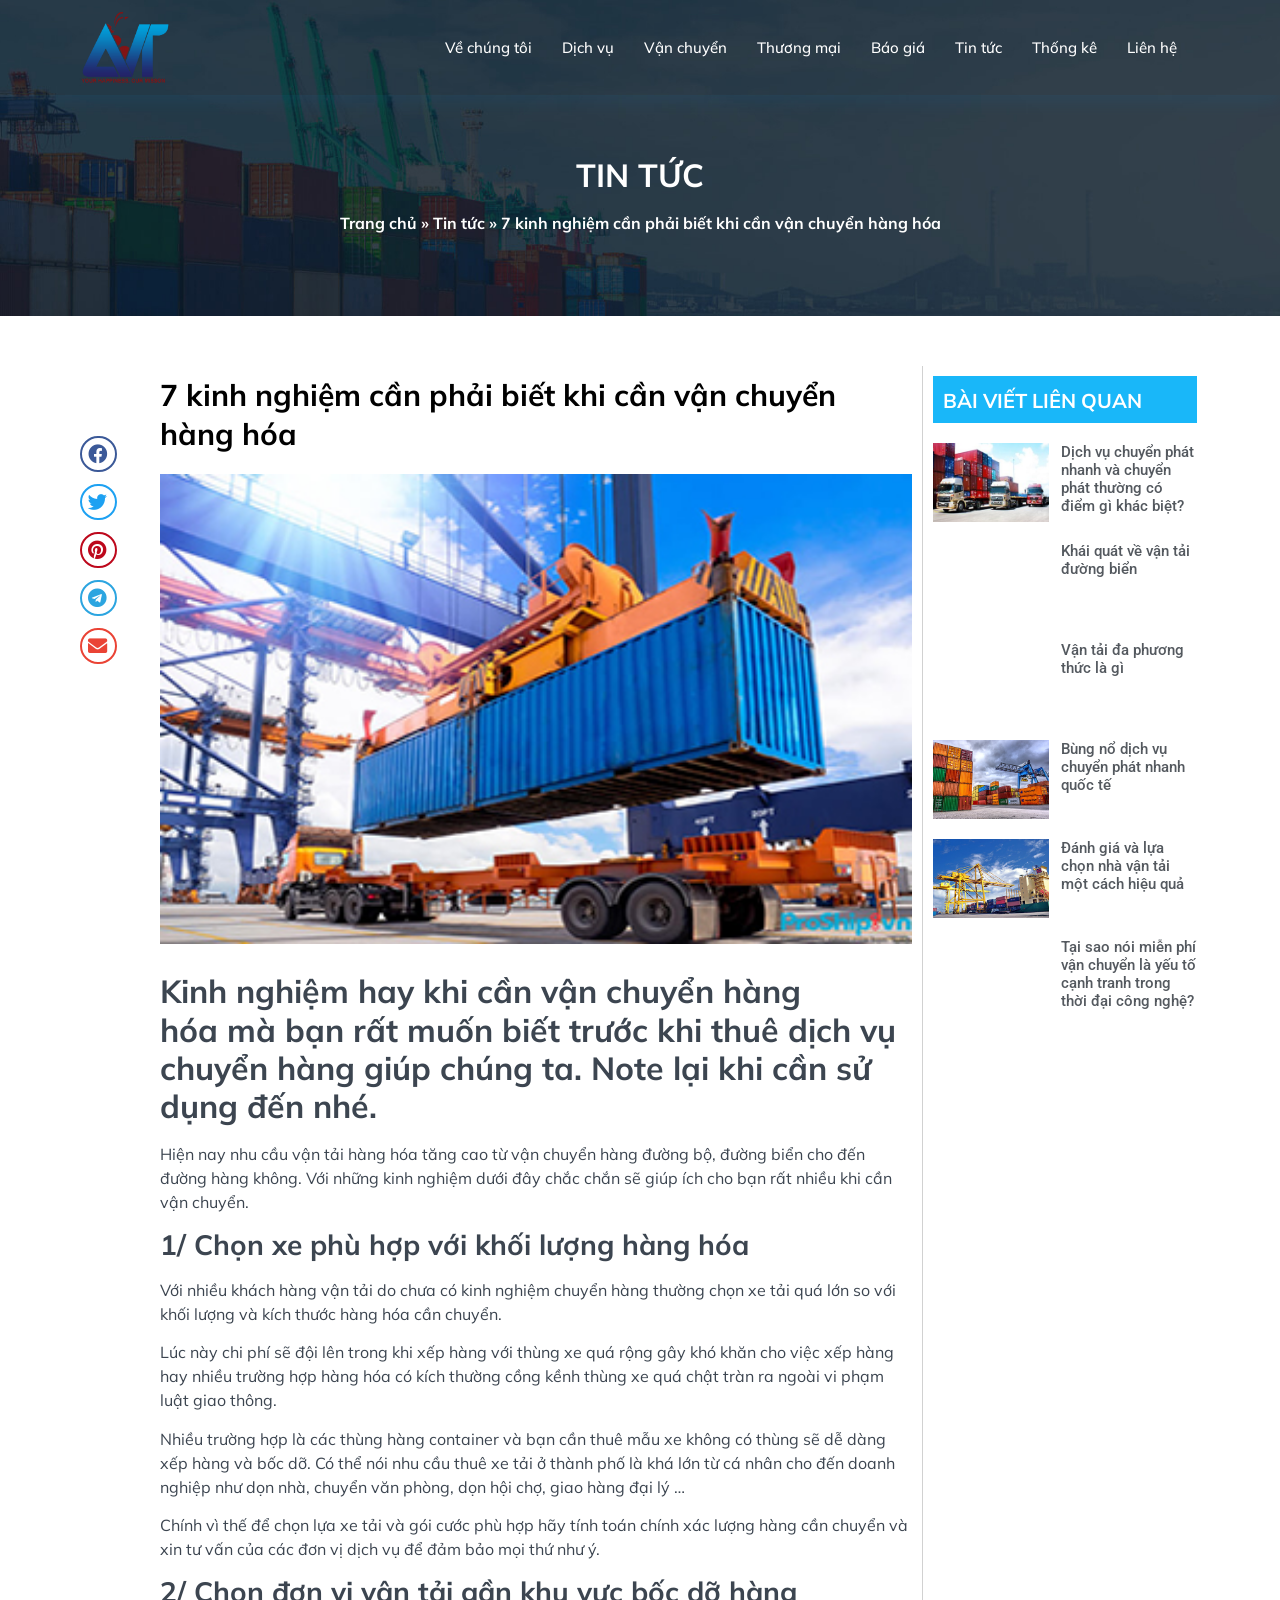
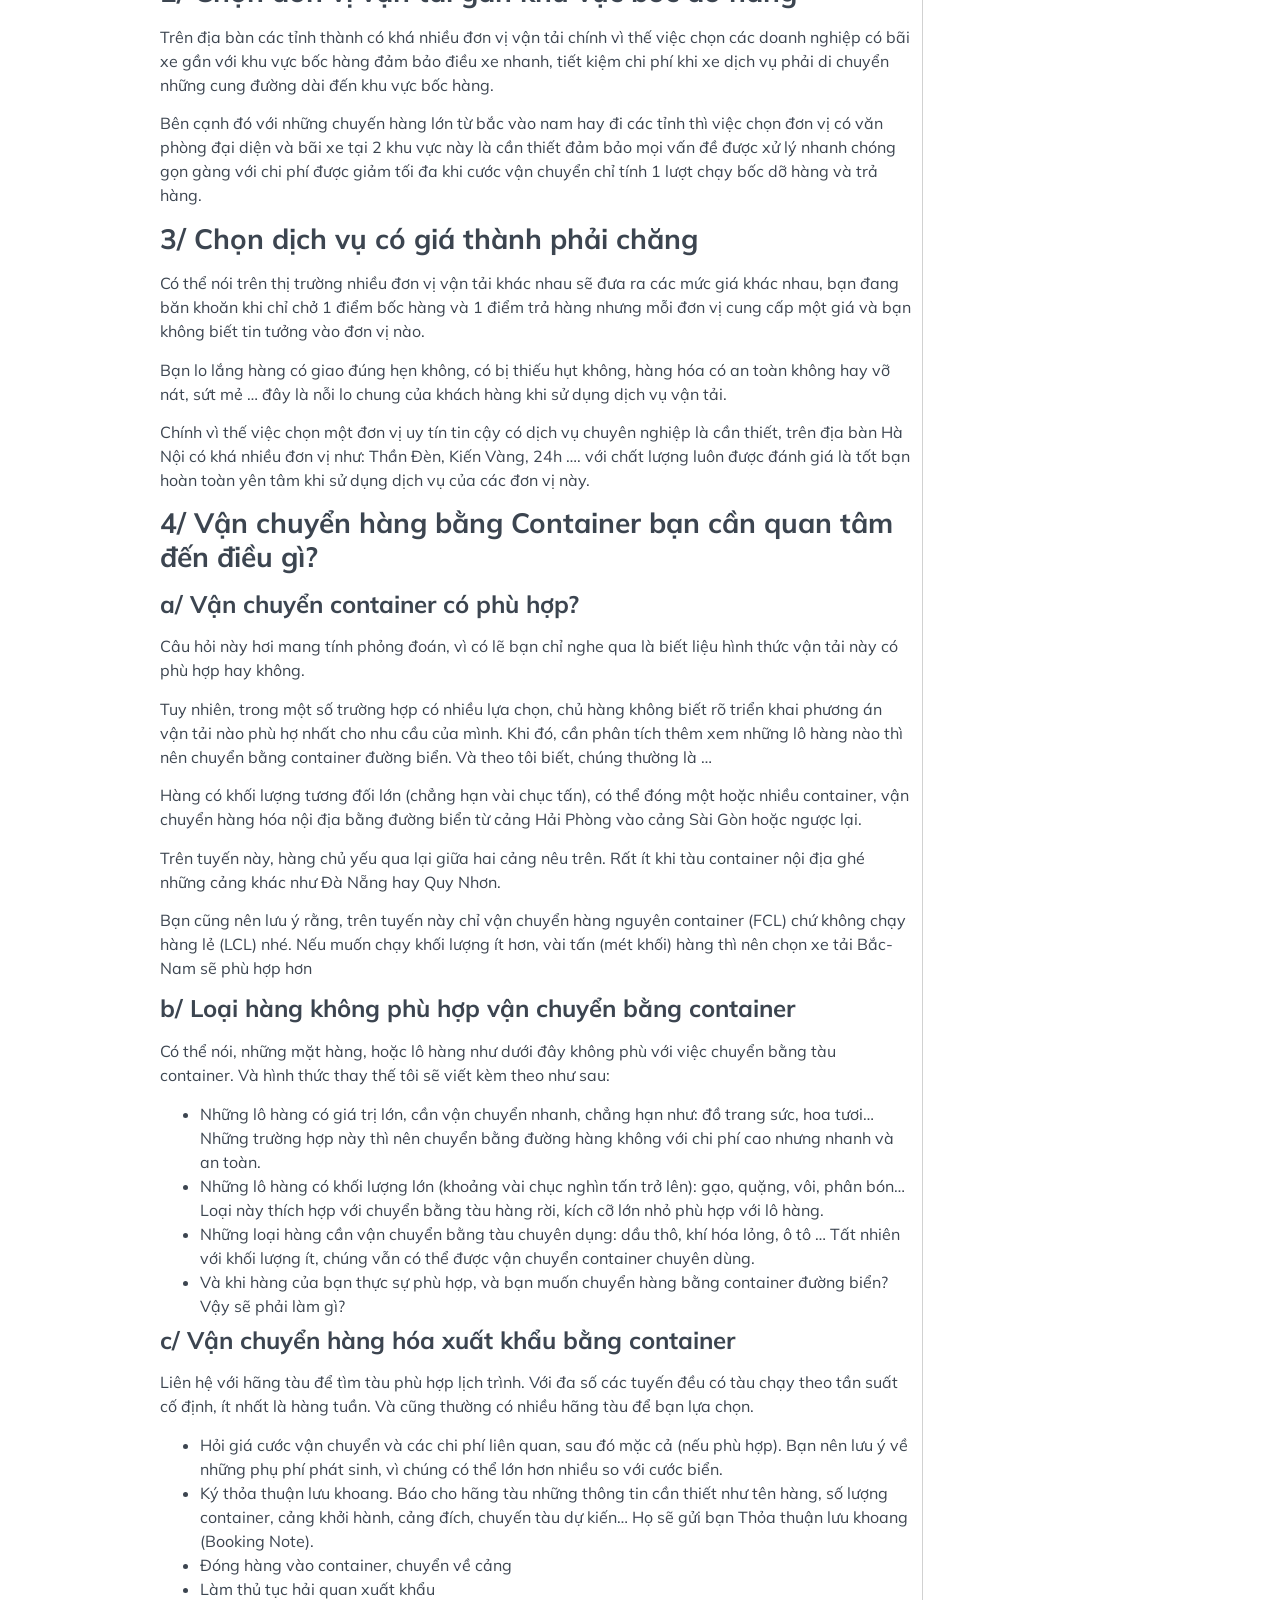
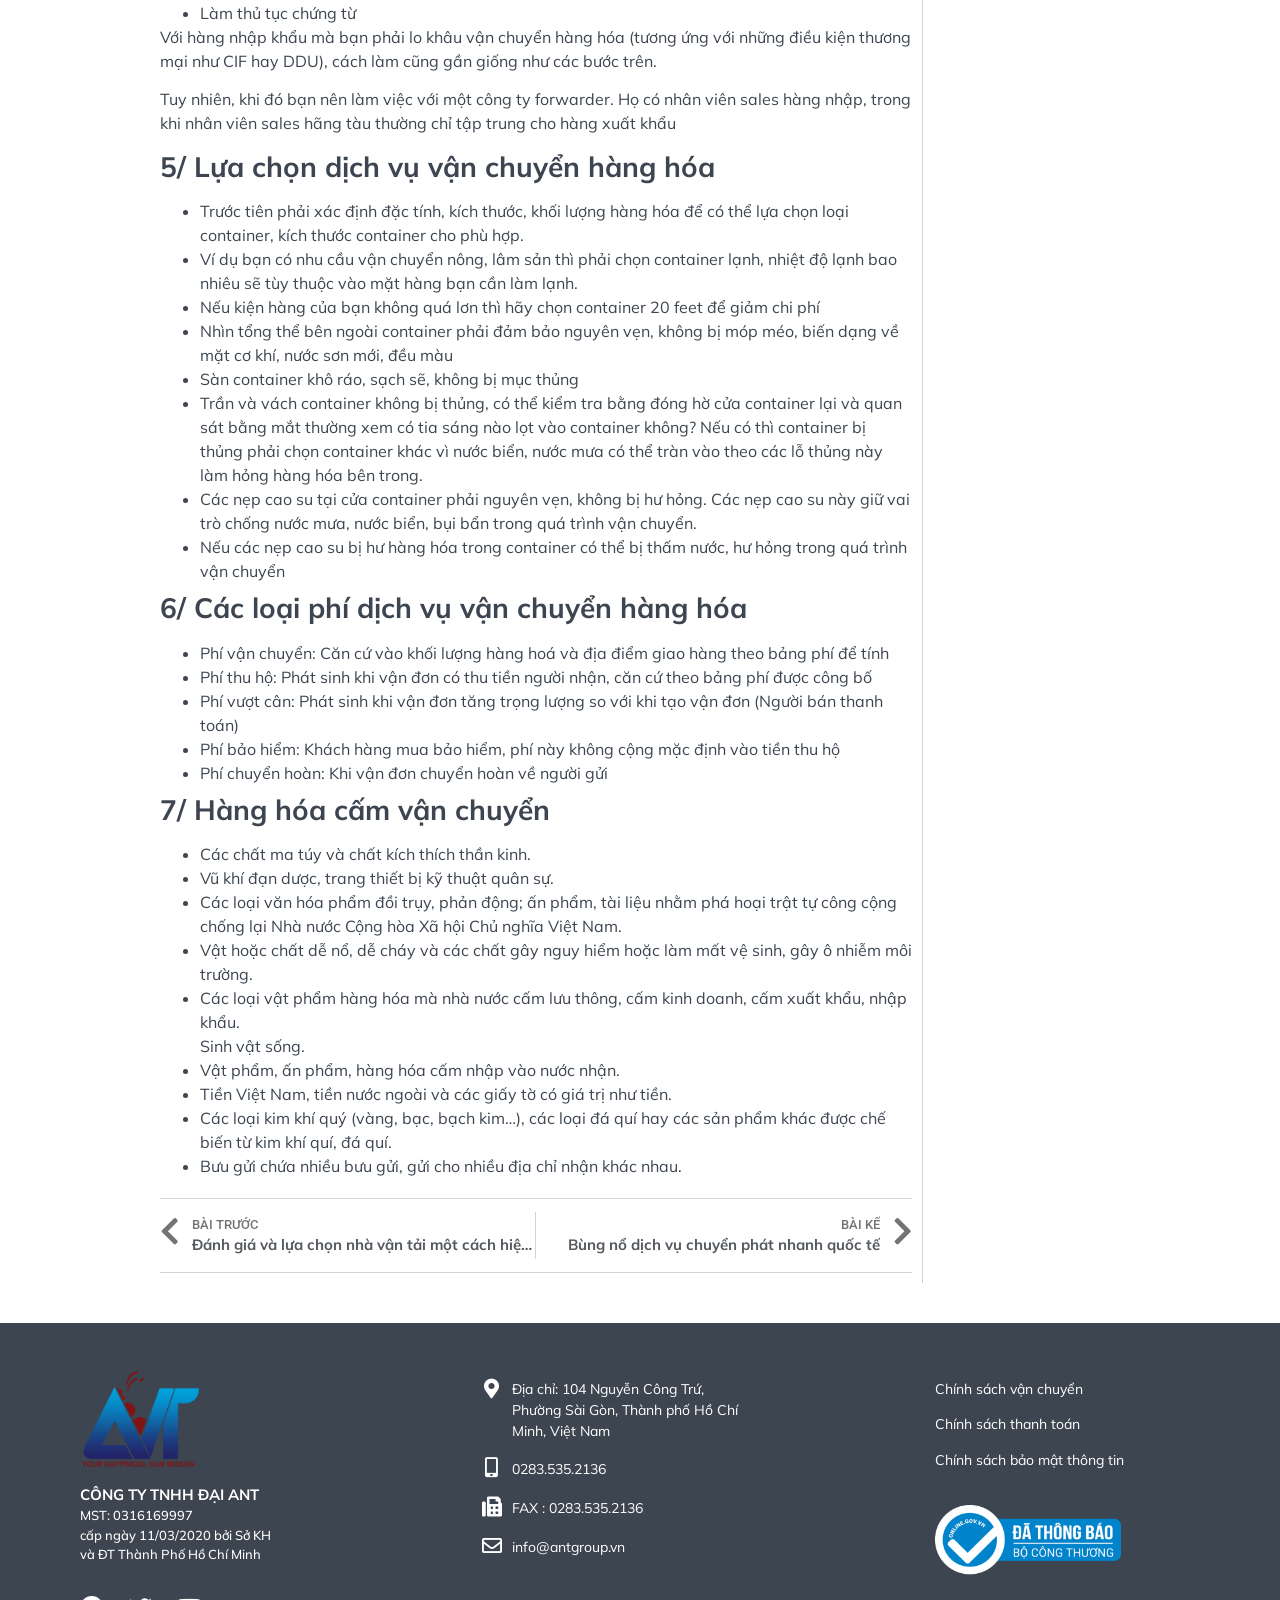
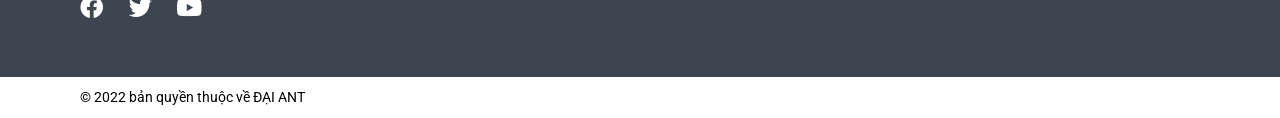
==== commit 59e73805: "update mã số thuế" ====
--- a/7-kinh-nghiem-can-phai-biet-khi-can-van-chuyen-hang-ho.html
+++ b/7-kinh-nghiem-can-phai-biet-khi-can-van-chuyen-hang-ho.html
@@ -741,7 +741,7 @@
 							<div class="elementor-widget-wrap">
 						<div class="elementor-element elementor-element-45301ed3 elementor-vertical-align-middle elementor-hidden-phone elementor-position-top elementor-widget elementor-widget-image-box" data-id="45301ed3" data-element_type="widget" data-widget_type="image-box.default">
 				<div class="elementor-widget-container">
-			<div class="elementor-image-box-wrapper"><figure class="elementor-image-box-img"><img width="1000" height="838" src="./wp-content/uploads/2020/09/cropped-logo-1.png" class="attachment-full size-full" alt="" decoding="async" loading="lazy" srcset="./wp-content/uploads/2020/09/cropped-logo-1.png 1000w, ./wp-content/uploads/2020/09/cropped-logo-1-300x251.png 300w, ./wp-content/uploads/2020/09/cropped-logo-1-768x644.png 768w" sizes="auto, (max-width: 1000px) 100vw, 1000px" /></figure><div class="elementor-image-box-content"><p class="elementor-image-box-description"><strong style="font-size: 15px">CÔNG TY TNHH ĐẠI ANT</strong><br>MST: 316169997 <br>cấp ngày 11/03/2020 bởi Sở KH và ĐT Thành Phố Hồ Chí Minh</p></div></div>		</div>
+			<div class="elementor-image-box-wrapper"><figure class="elementor-image-box-img"><img width="1000" height="838" src="./wp-content/uploads/2020/09/cropped-logo-1.png" class="attachment-full size-full" alt="" decoding="async" loading="lazy" srcset="./wp-content/uploads/2020/09/cropped-logo-1.png 1000w, ./wp-content/uploads/2020/09/cropped-logo-1-300x251.png 300w, ./wp-content/uploads/2020/09/cropped-logo-1-768x644.png 768w" sizes="auto, (max-width: 1000px) 100vw, 1000px" /></figure><div class="elementor-image-box-content"><p class="elementor-image-box-description"><strong style="font-size: 15px">CÔNG TY TNHH ĐẠI ANT</strong><br>MST: 0316169997 <br>cấp ngày 11/03/2020 bởi Sở KH và ĐT Thành Phố Hồ Chí Minh</p></div></div>		</div>
 				</div>
 				<div class="elementor-element elementor-element-7bf3aa4e elementor-hidden-phone elementor-shape-rounded elementor-grid-0 elementor-widget elementor-widget-social-icons" data-id="7bf3aa4e" data-element_type="widget" data-widget_type="social-icons.default">
 				<div class="elementor-widget-container">
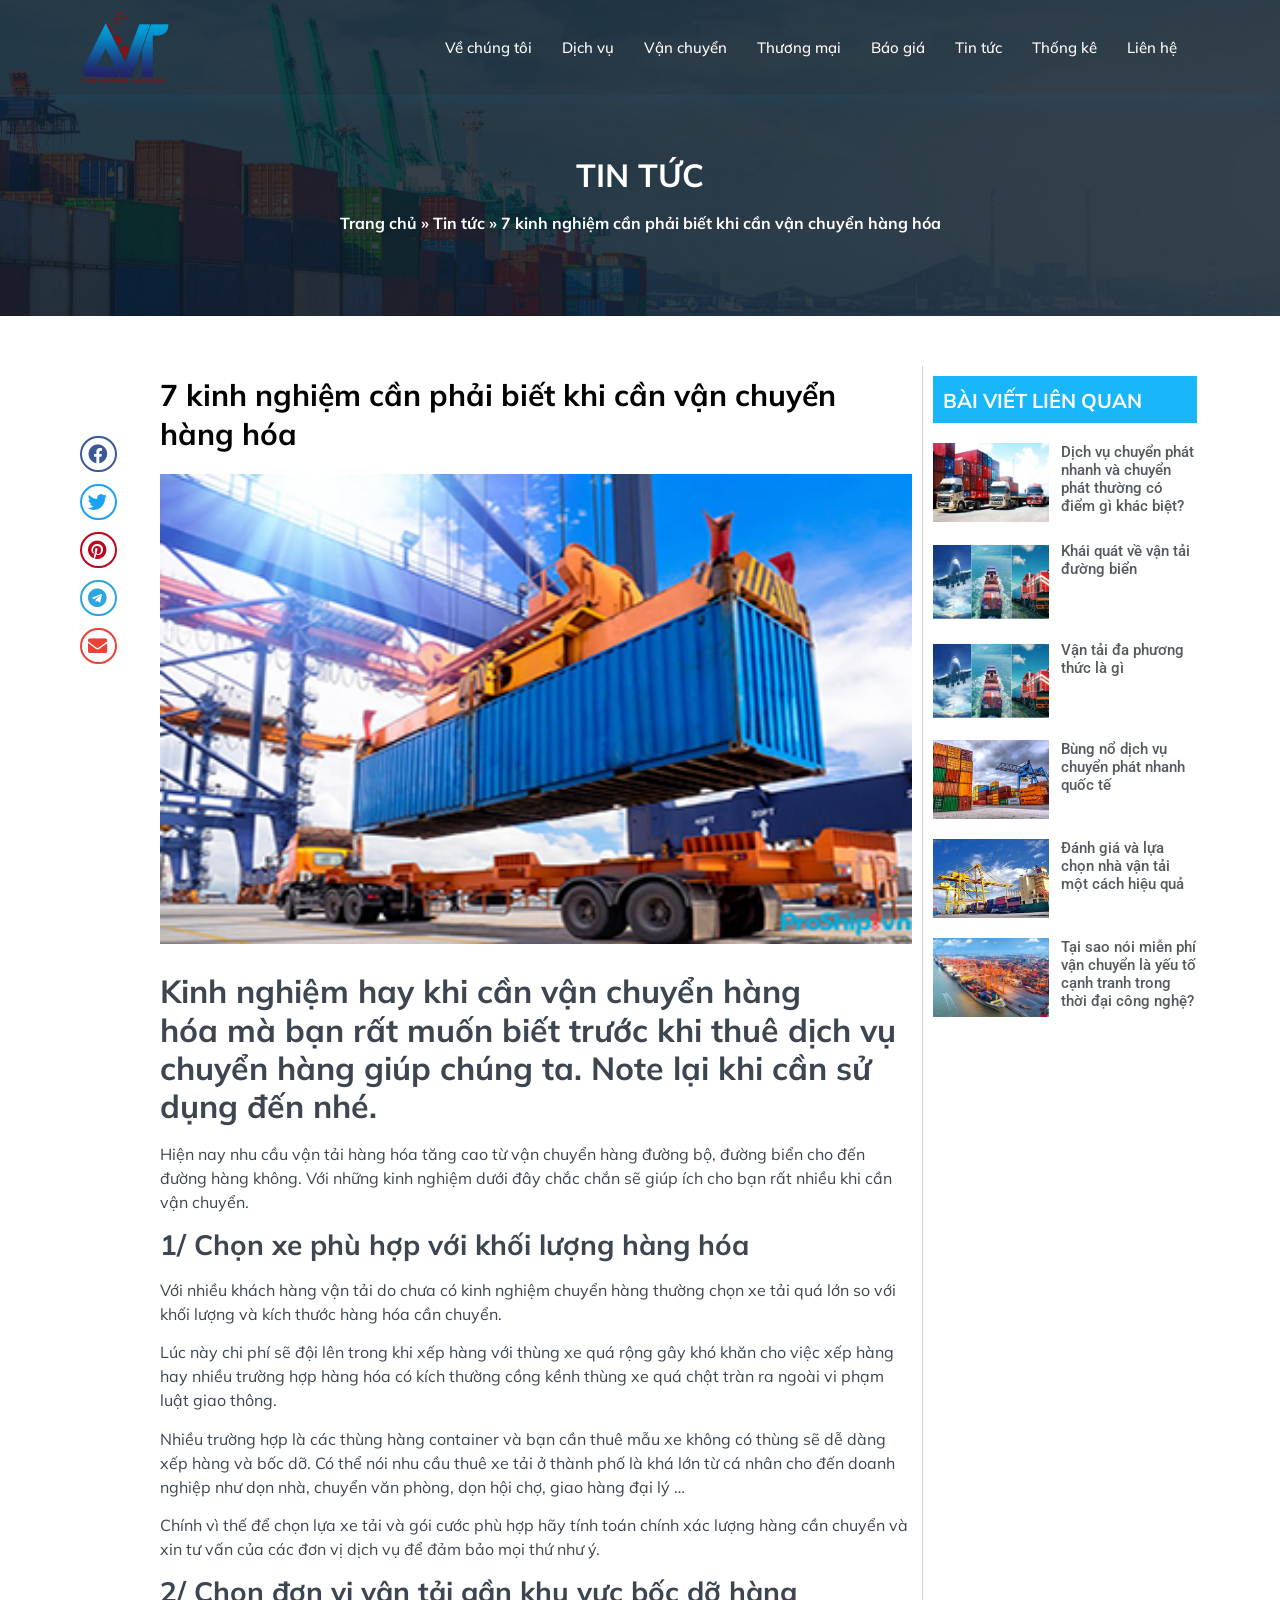
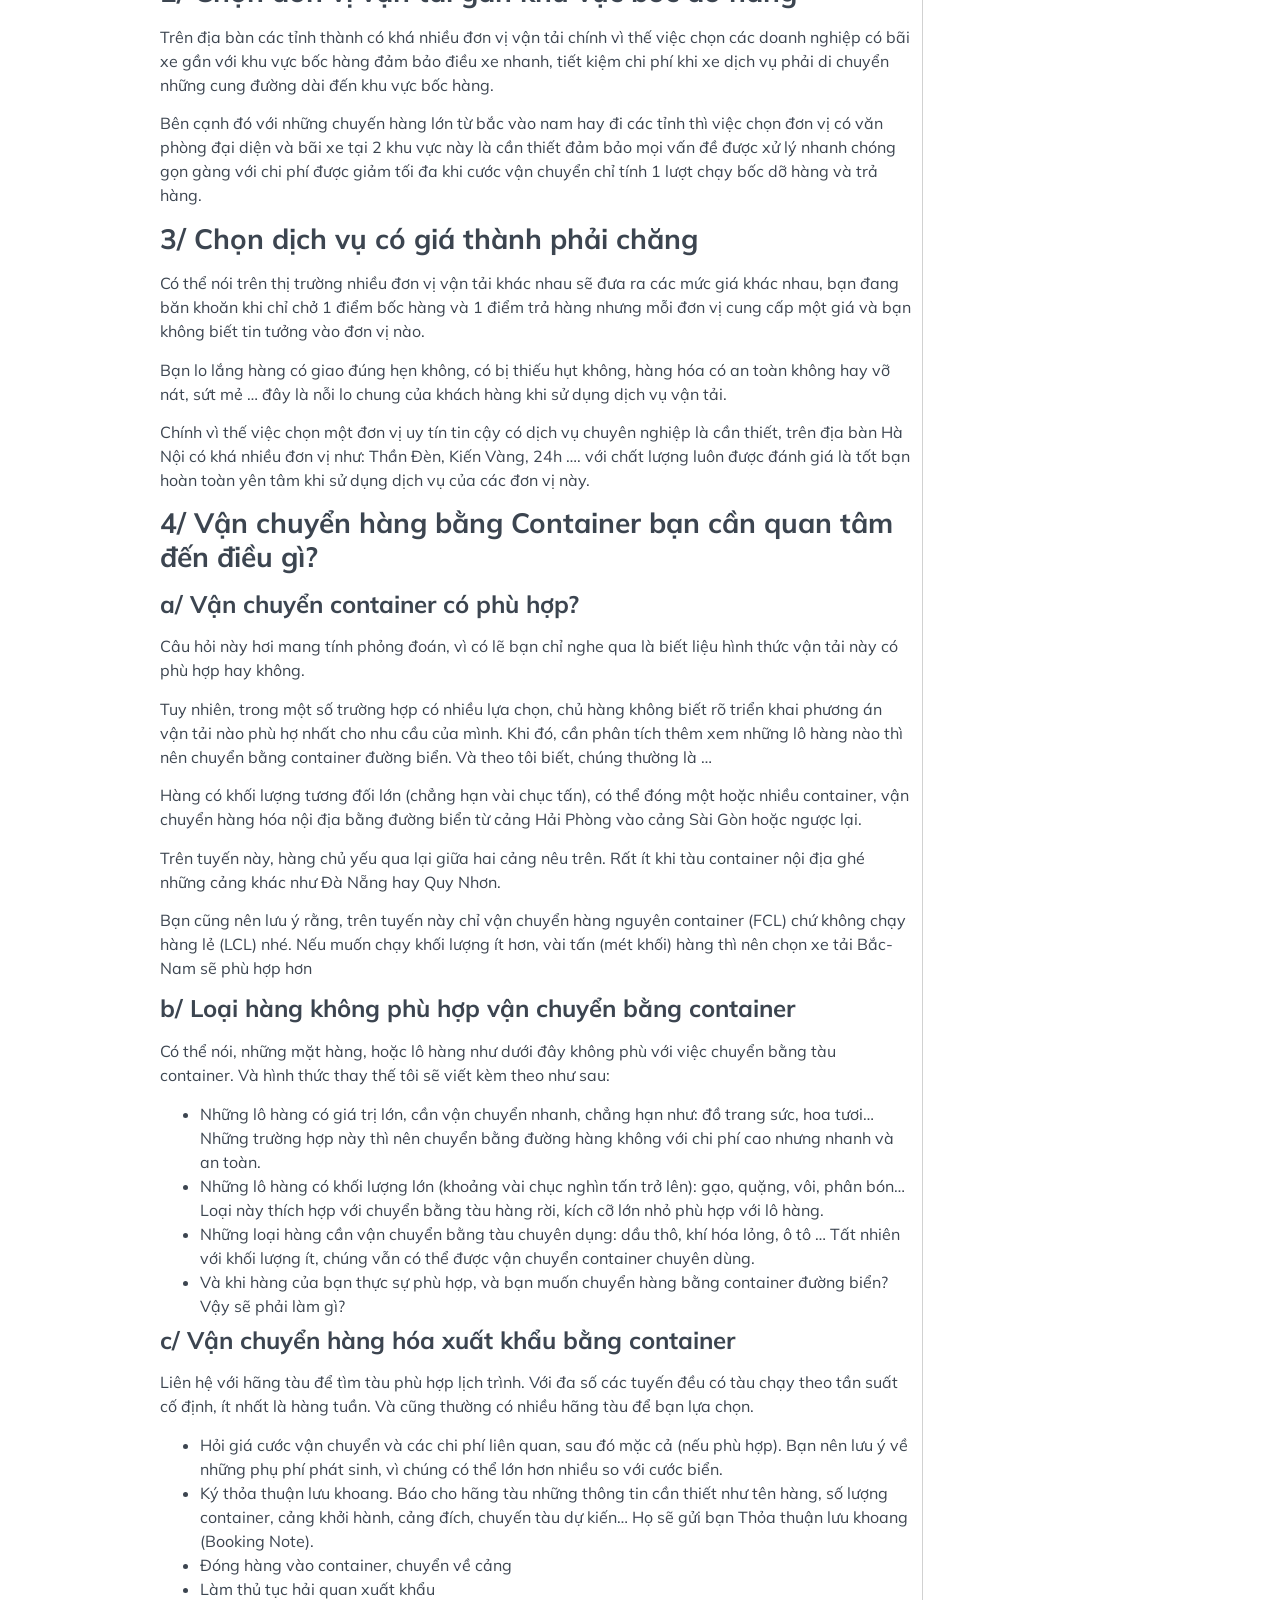
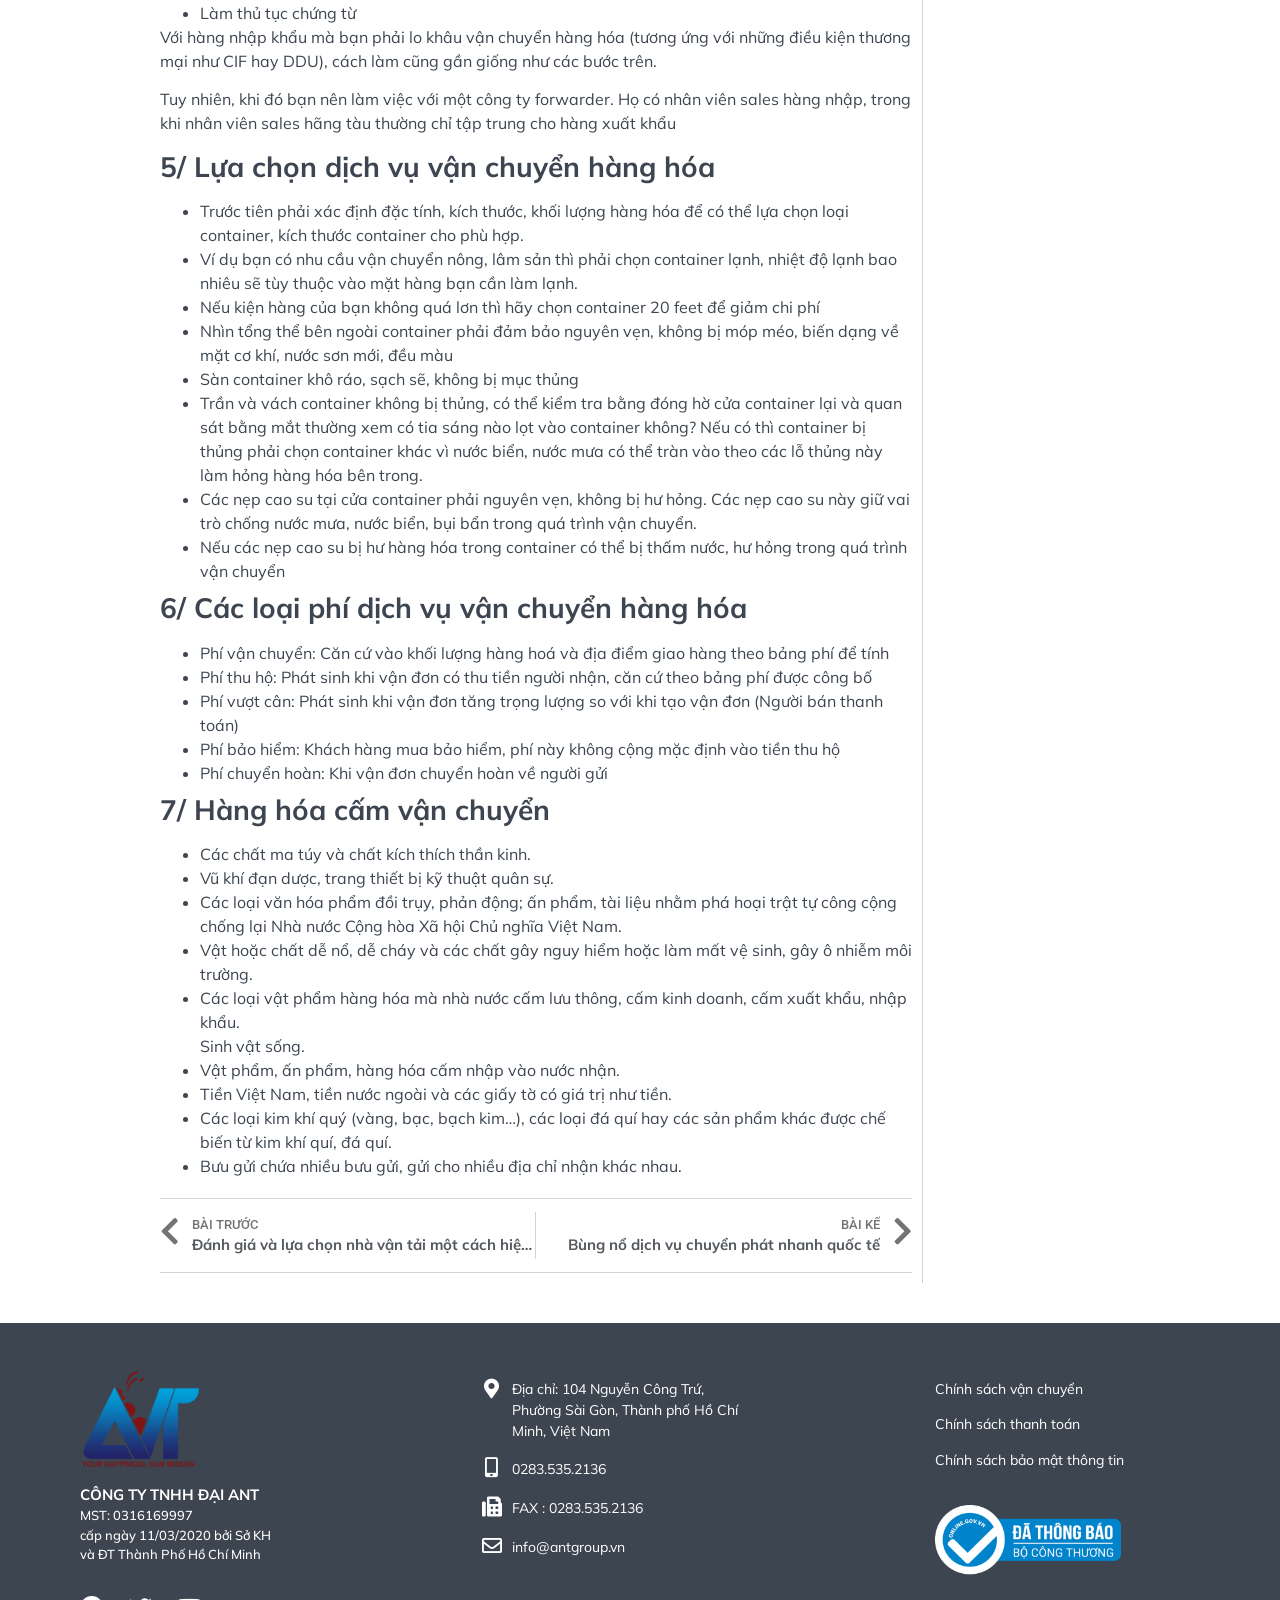
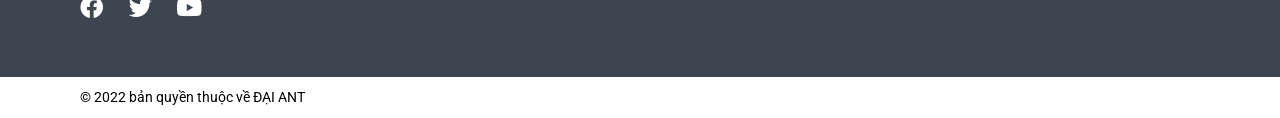
==== commit 7e43a5b5: "update xóa link fb" ====
--- a/7-kinh-nghiem-can-phai-biet-khi-can-van-chuyen-hang-ho.html
+++ b/7-kinh-nghiem-can-phai-biet-khi-can-van-chuyen-hang-ho.html
@@ -747,7 +747,7 @@
 				<div class="elementor-widget-container">
 					<div class="elementor-social-icons-wrapper elementor-grid">
 							<div class="elementor-grid-item">
-					<a class="elementor-icon elementor-social-icon elementor-social-icon-facebook elementor-repeater-item-56dc10a" href="https://www.facebook.com/thaikhang.royal" target="_blank">
+					<a class="elementor-icon elementor-social-icon elementor-social-icon-facebook elementor-repeater-item-56dc10a" href="#" target="_blank">
 						<span class="elementor-screen-only">Facebook</span>
 						<i class="fab fa-facebook"></i>					</a>
 				</div>
@@ -817,7 +817,7 @@
 							<div class="elementor-widget-wrap">
 						<div class="elementor-element elementor-element-5f82b1af elementor-widget elementor-widget-text-editor" data-id="5f82b1af" data-element_type="widget" data-widget_type="text-editor.default">
 				<div class="elementor-widget-container">
-					<div class="elementor-text-editor elementor-clearfix"><p><a href="https://www.facebook.com/thaikhang.royal">Chính sách vận chuyển</a></p><p><a href="https://www.facebook.com/thaikhang.royal">Chính sách thanh toán</a></p><p><a href="https://www.facebook.com/thaikhang.royal">Chính sách bảo mật thông tin</a></p></div>
+					<div class="elementor-text-editor elementor-clearfix"><p><a href="#">Chính sách vận chuyển</a></p><p><a href="#">Chính sách thanh toán</a></p><p><a href="#">Chính sách bảo mật thông tin</a></p></div>
 				</div>
 				</div>
 				<div class="elementor-element elementor-element-5d4e6f62 elementor-widget elementor-widget-image" data-id="5d4e6f62" data-element_type="widget" data-widget_type="image.default">
@@ -852,7 +852,7 @@
 				<div class="elementor-widget-container">
 					<div class="elementor-social-icons-wrapper elementor-grid">
 							<div class="elementor-grid-item">
-					<a class="elementor-icon elementor-social-icon elementor-social-icon-facebook elementor-repeater-item-56dc10a" href="https://www.facebook.com/thaikhang.royal" target="_blank">
+					<a class="elementor-icon elementor-social-icon elementor-social-icon-facebook elementor-repeater-item-56dc10a" href="#" target="_blank">
 						<span class="elementor-screen-only">Facebook</span>
 						<i class="fab fa-facebook"></i>					</a>
 				</div>
@@ -910,7 +910,7 @@
 							<div class="elementor-widget-wrap">
 						<div class="elementor-element elementor-element-35b1c72 elementor-widget elementor-widget-text-editor" data-id="35b1c72" data-element_type="widget" data-widget_type="text-editor.default">
 				<div class="elementor-widget-container">
-					<div class="elementor-text-editor elementor-clearfix"><p><a href="https://www.facebook.com/thaikhang.royal">Chính sách vận chuyển</a></p><p><a href="https://www.facebook.com/thaikhang.royal">Chính sách thanh toán</a></p><p><a href="https://www.facebook.com/thaikhang.royal">Chính sách bảo mật thông tin</a></p></div>
+					<div class="elementor-text-editor elementor-clearfix"><p><a href="#">Chính sách vận chuyển</a></p><p><a href="#">Chính sách thanh toán</a></p><p><a href="#">Chính sách bảo mật thông tin</a></p></div>
 				</div>
 				</div>
 				<div class="elementor-element elementor-element-dff5cea elementor-widget elementor-widget-image" data-id="dff5cea" data-element_type="widget" data-widget_type="image.default">
